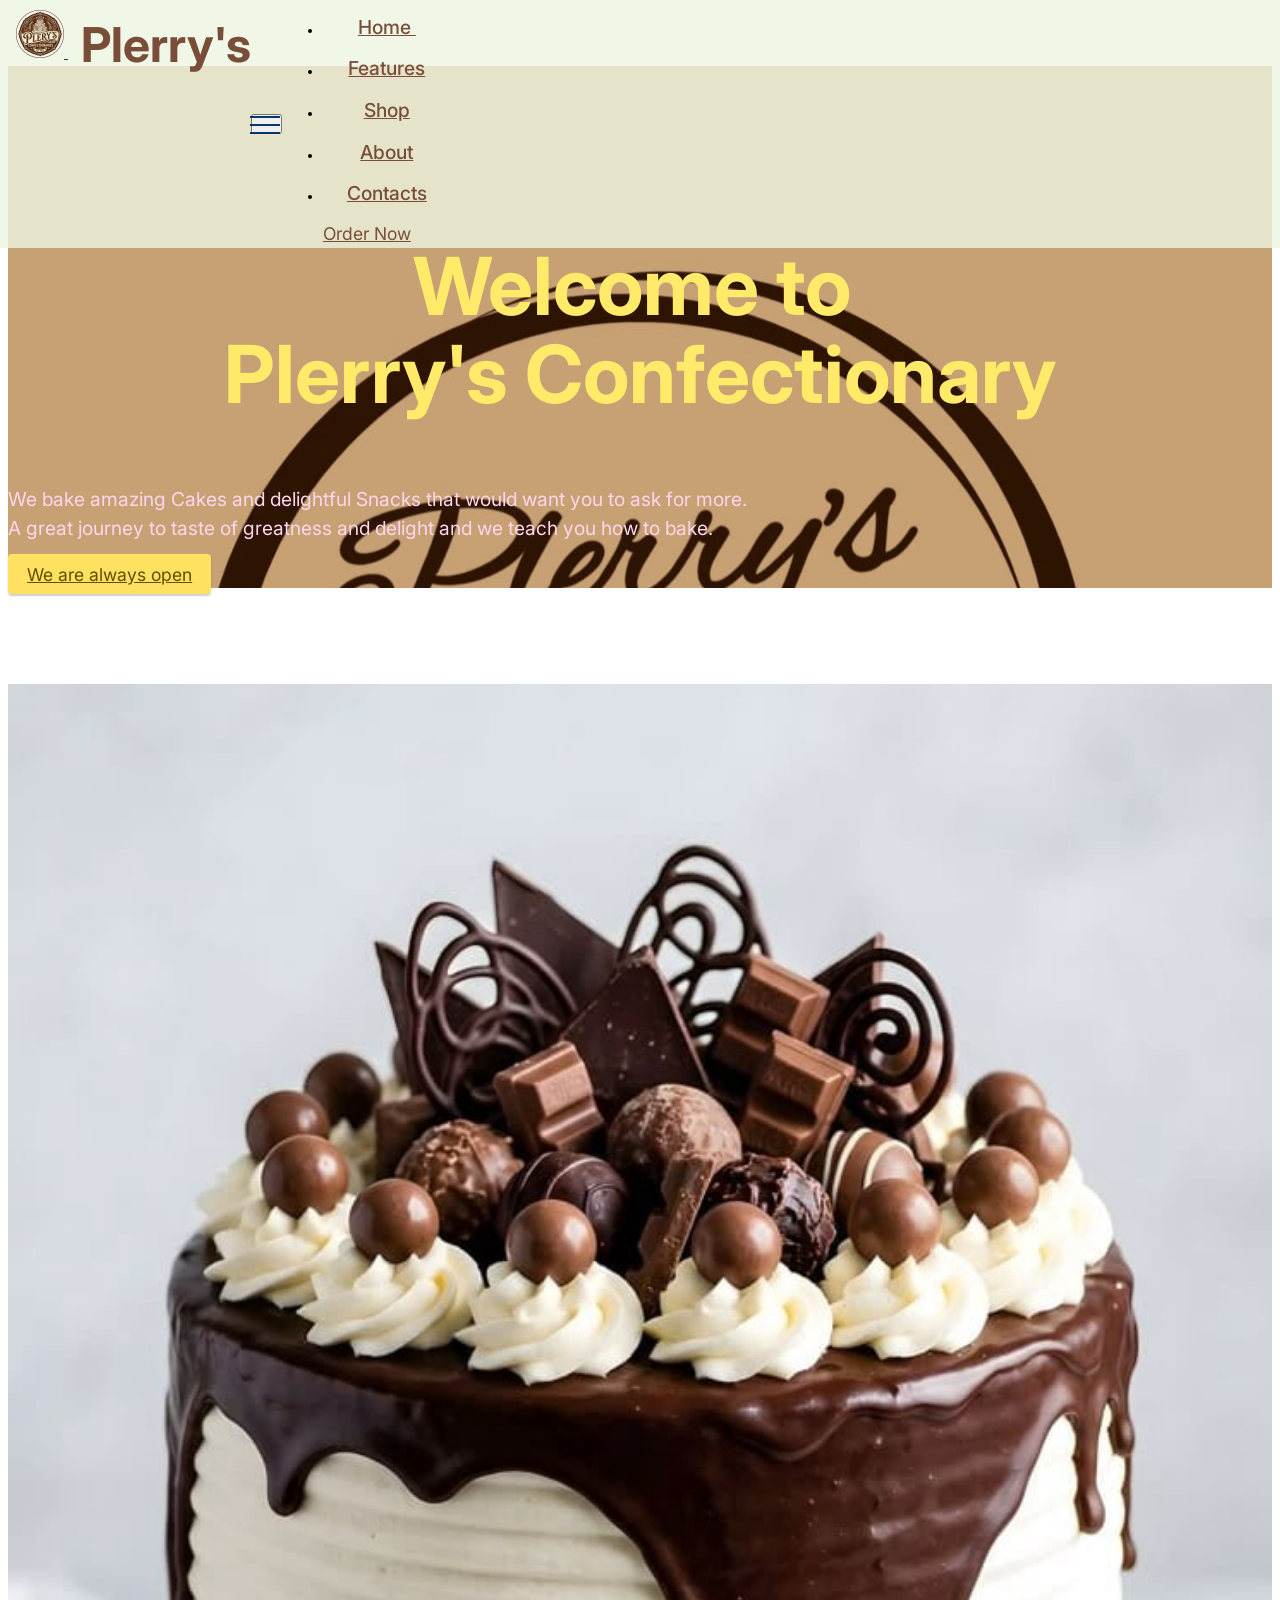
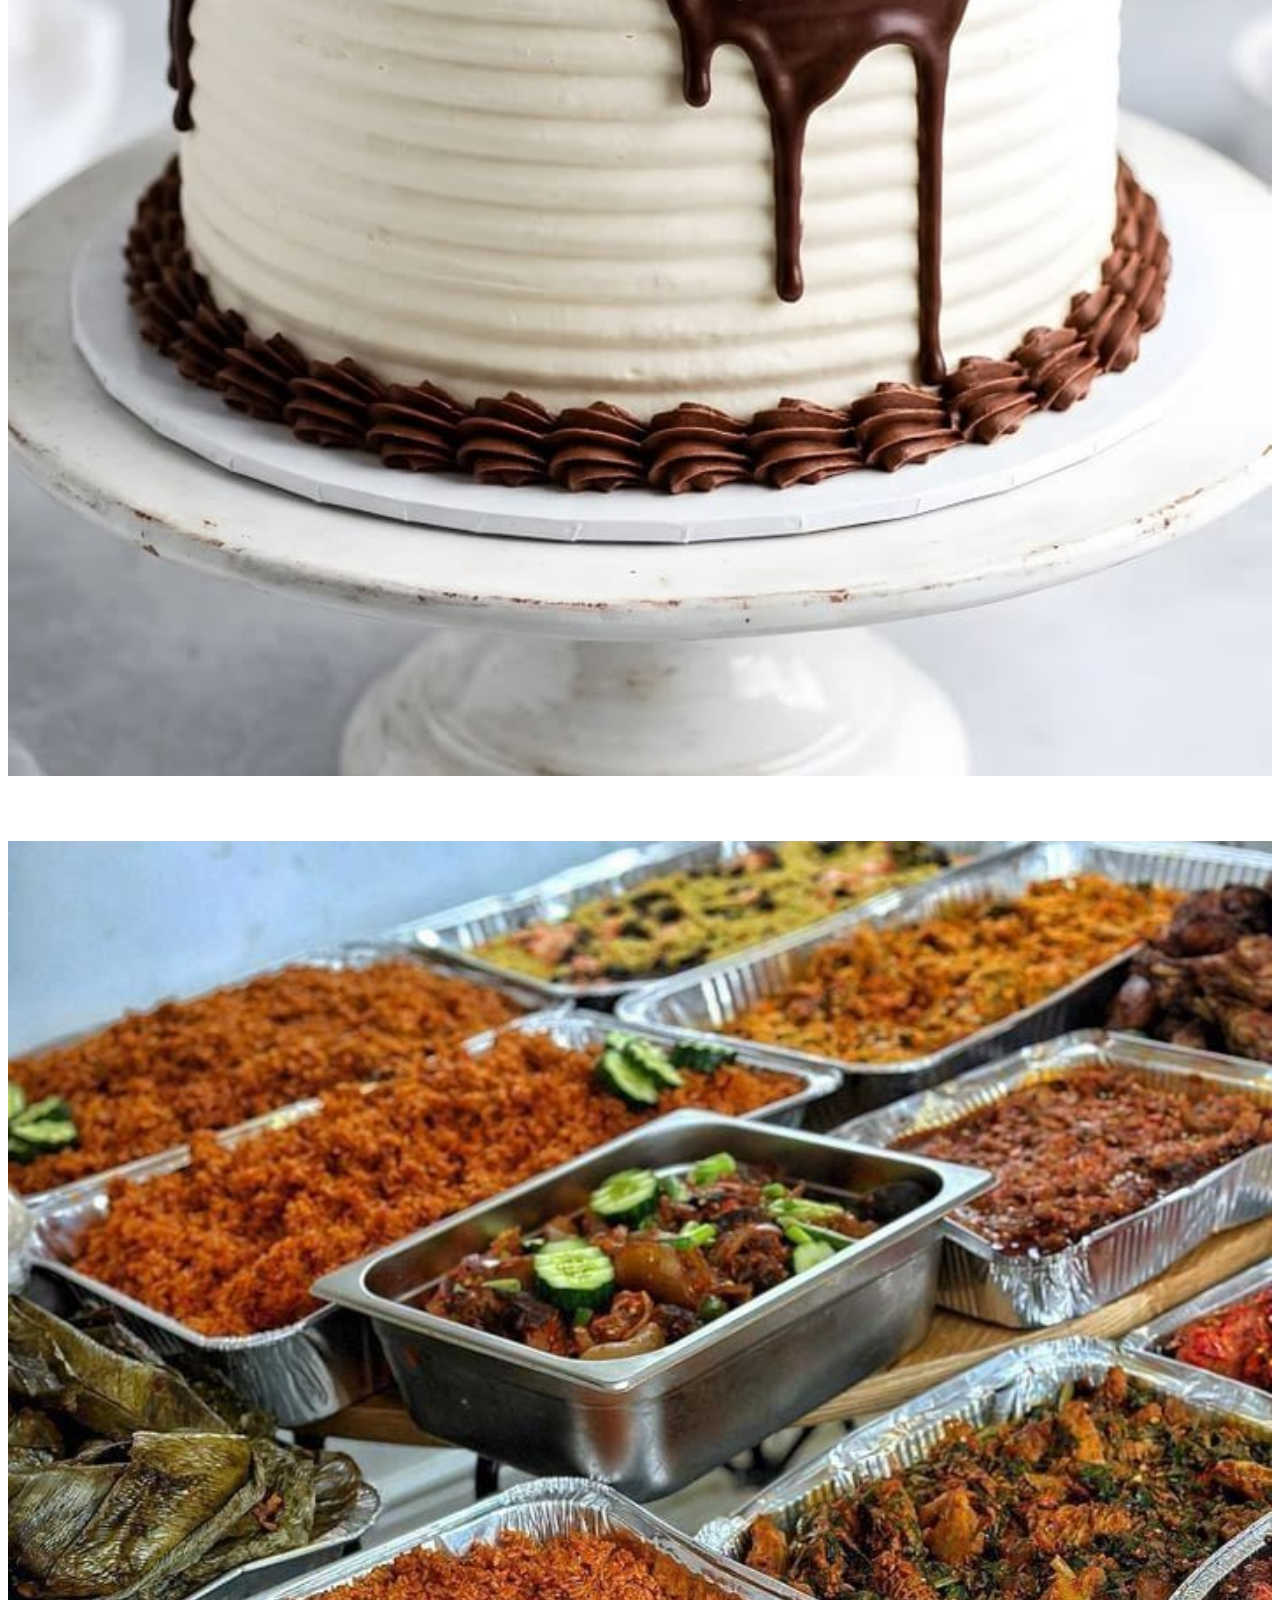
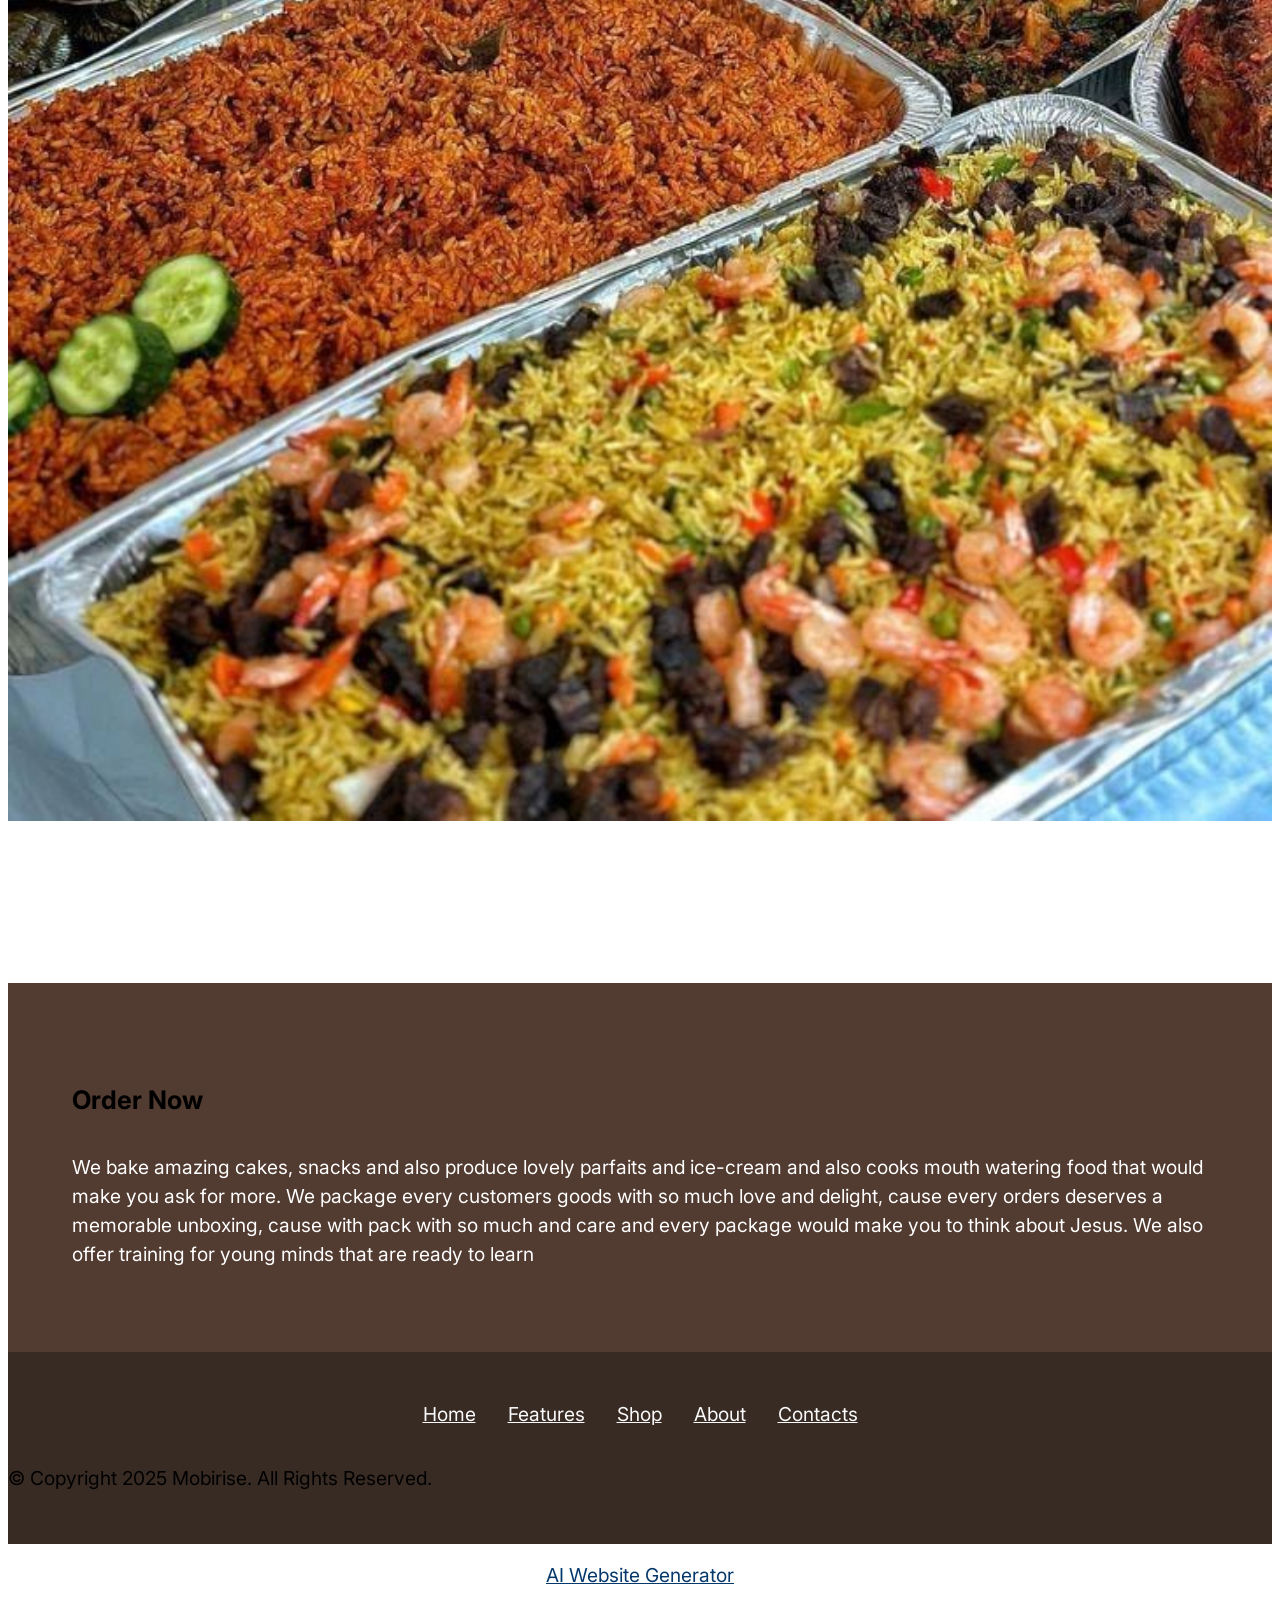
==== index.html @ c40ed709 "create github pages" ====
<!DOCTYPE html>
<html  >
<head>
  <!-- Site made with Mobirise Website Builder v6.0.6, https://mobirise.com -->
  <meta charset="UTF-8">
  <meta http-equiv="X-UA-Compatible" content="IE=edge">
  <meta name="generator" content="Mobirise v6.0.6, mobirise.com">
  <meta name="viewport" content="width=device-width, initial-scale=1, minimum-scale=1">
  <link rel="shortcut icon" href="assets/images/logo512x512-96x96.png" type="image/x-icon">
  <meta name="description" content="We bake amazing cakes and snacks 
we cook the most delightful foods">
  
  
  <title>Welcome to Plerry website</title>
  <link rel="stylesheet" href="assets/bootstrap/css/bootstrap.min.css">
  <link rel="stylesheet" href="assets/bootstrap/css/bootstrap-grid.min.css">
  <link rel="stylesheet" href="assets/bootstrap/css/bootstrap-reboot.min.css">
  <link rel="stylesheet" href="assets/dropdown/css/style.css">
  <link rel="stylesheet" href="assets/socicon/css/styles.css">
  <link rel="stylesheet" href="assets/theme/css/style.css">
  <link rel="preload" href="https://fonts.googleapis.com/css?family=Inter:100,200,300,400,500,600,700,800,900,100i,200i,300i,400i,500i,600i,700i,800i,900i&display=swap" as="style" onload="this.onload=null;this.rel='stylesheet'">
  <noscript><link rel="stylesheet" href="https://fonts.googleapis.com/css?family=Inter:100,200,300,400,500,600,700,800,900,100i,200i,300i,400i,500i,600i,700i,800i,900i&display=swap"></noscript>
  <link rel="preload" as="style" href="assets/mobirise/css/mbr-additional.css?v=YxVlQo"><link rel="stylesheet" href="assets/mobirise/css/mbr-additional.css?v=YxVlQo" type="text/css">

  
  
  
</head>
<body>
  
  <section data-bs-version="5.1" class="menu menu3 cid-sFAA5oUu2Y" once="menu" id="menu3-1">
    
    <nav class="navbar navbar-dropdown navbar-expand-lg">
        <div class="container">
            <div class="navbar-brand">
                <span class="navbar-logo">
                    <a href="https://mobiri.se">
                        <img src="assets/images/logo512x512-96x96.png" alt="Mobirise Website Builder" style="height: 3rem;">
                    </a>
                </span>
                <span class="navbar-caption-wrap"><a class="navbar-caption text-danger display-2" href="https://mobiri.se">Plerry's<br></a></span>
            </div>
            <button class="navbar-toggler" type="button" data-toggle="collapse" data-bs-toggle="collapse" data-target="#navbarSupportedContent" data-bs-target="#navbarSupportedContent" aria-controls="navbarNavAltMarkup" aria-expanded="false" aria-label="Toggle navigation">
                <div class="hamburger">
                    <span></span>
                    <span></span>
                    <span></span>
                    <span></span>
                </div>
            </button>
            <div class="collapse navbar-collapse" id="navbarSupportedContent">
                <ul class="navbar-nav nav-dropdown" data-app-modern-menu="true"><li class="nav-item"><a class="nav-link link text-danger text-primary display-7" href="index.html">Home&nbsp;</a></li>
                    <li class="nav-item"><a class="nav-link link text-danger text-primary display-7" href="features.html">Features</a></li>
                    <li class="nav-item"><a class="nav-link link text-danger text-primary display-7" href="shop.html">Shop</a>
                    </li><li class="nav-item"><a class="nav-link link text-danger text-primary display-7" href="About.html">About</a></li><li class="nav-item"><a class="nav-link link text-danger text-primary display-7" href="contact.html">Contacts</a></li></ul>
                
                <div class="navbar-buttons mbr-section-btn"><a class="btn btn-danger-outline display-4" href="contact.html">Order Now</a></div>
            </div>
        </div>
    </nav>
</section>

<section data-bs-version="5.1" class="header18 cid-vwCQ8AjVDH mbr-fullscreen" id="header18-2m">

    

    
    <div class="mbr-overlay" style="opacity: 0.9; background-color: rgb(35, 35, 35);"></div>

    <div class="align-center container">
        <div class="row justify-content-center">
            <div class="col-12 col-lg-7">
                <h1 class="mbr-section-title mbr-fonts-style mbr-white mb-3 display-1"><strong><br></strong><br><strong>Welcome to&nbsp;</strong><br><strong>Plerry's Confectionary</strong></h1>
                
                <p class="mbr-text mbr-fonts-style mbr-white display-7">We bake amazing Cakes and delightful Snacks that would want you to ask for more.<br>A great journey to taste of greatness and delight and we teach you how to bake.</p>
                <div class="mbr-section-btn mt-3"><a class="btn btn-warning display-4" href="mailto:osasonapleroma@gmail.com">We are always open</a></div>
            </div>
        </div>
    </div>
</section>

<section data-bs-version="5.1" class="image4 cid-vwCI8NKBFO" id="image4-2k">
    

    
    

    <div class="container">
        <div class="row">
            <div class="col-12 col-lg-6">
                <div class="image-wrapper">
                    <img src="assets/images/38843615662120705-736x985.jpg" alt="Mobirise Website Builder">
                    <p class="mbr-text mbr-fonts-style mt-2 align-center display-4">Chocolate cake with drips</p>
                </div>
            </div>
            <div class="col-12 col-lg-6">
                <div class="image-wrapper">
                    <img src="assets/images/nigerian20meal20platter-720x900.jpg" alt="Mobirise Website Builder">
                    <p class="mbr-text mbr-fonts-style mt-2 align-center display-4">Nigerian Food Platter</p>
                </div>
            </div>
        </div>
    </div>
</section>

<section data-bs-version="5.1" class="content15 cid-vwCHNEetpH mbr-fullscreen" id="content15-2i">

    

    
    
    <div class="container">
        <div class="row justify-content-center">
            <div class="card col-md-12 col-lg-12">
                <div class="card-wrapper">
                    <div class="card-box align-left">
                        <h4 class="card-title mbr-fonts-style mbr-white mb-3 display-5"><strong>Order Now&nbsp;</strong></h4>
                        <p class="mbr-text mbr-fonts-style display-7">We bake amazing cakes, snacks and also produce lovely parfaits and ice-cream and also cooks mouth watering food that would make you ask for more. We package every customers goods with so much love and delight, cause every orders deserves a memorable unboxing, cause with pack with so much and care and every package would make you to think about Jesus. We also offer training for young minds that are ready to learn</p>
                        
                    </div>
                </div>
            </div>
        </div>
    </div>
</section>

<section data-bs-version="5.1" class="footer3 cid-vwCJC2yPot" once="footers" id="footer3-2l">

    

    

    <div class="container">
        <div class="media-container-row align-center mbr-white">
            <div class="row row-links">
                <ul class="foot-menu">
                    
                    
                    
                    
                    
                <li class="foot-menu-item mbr-fonts-style display-7"><a href="#top" class="text-white">Home</a></li><li class="foot-menu-item mbr-fonts-style display-7"><a href="index.html#content4-5" class="text-white">Features</a></li><li class="foot-menu-item mbr-fonts-style display-7"><a href="index.html#content4-6" class="text-white">Shop</a></li><li class="foot-menu-item mbr-fonts-style display-7"><a href="index.html#features16-9" class="text-white">About</a></li><li class="foot-menu-item mbr-fonts-style display-7"><a href="index.html#contacts3-c" class="text-white">Contacts</a></li></ul>
            </div>
            <div class="row social-row">
                <div class="social-list align-right pb-2">
                    
                    
                    
                    
                    
                    
                <div class="soc-item">
                        <a href="https://twitter.com/mobirise" target="_blank">
                            <span class="socicon-twitter socicon mbr-iconfont mbr-iconfont-social"></span>
                        </a>
                    </div><div class="soc-item">
                        <a href="https://www.facebook.com/pages/Mobirise/1616226671953247" target="_blank">
                            <span class="socicon-facebook socicon mbr-iconfont mbr-iconfont-social"></span>
                        </a>
                    </div><div class="soc-item">
                        <a href="https://www.youtube.com/c/mobirise" target="_blank">
                            <span class="socicon-youtube socicon mbr-iconfont mbr-iconfont-social"></span>
                        </a>
                    </div><div class="soc-item">
                        <a href="https://instagram.com/mobirise" target="_blank">
                            <span class="socicon-instagram socicon mbr-iconfont mbr-iconfont-social"></span>
                        </a>
                    </div><div class="soc-item">
                        <a href="https://plus.google.com/u/0/+Mobirise" target="_blank">
                            <span class="socicon-googleplus socicon mbr-iconfont mbr-iconfont-social"></span>
                        </a>
                    </div><div class="soc-item">
                        <a href="https://www.behance.net/Mobirise" target="_blank">
                            <span class="socicon-behance socicon mbr-iconfont mbr-iconfont-social"></span>
                        </a>
                    </div></div>
            </div>
            <div class="row row-copirayt">
                <p class="mbr-text mb-0 mbr-fonts-style mbr-white align-center display-7">
                    © Copyright 2025 Mobirise. All Rights Reserved.
                </p>
            </div>
        </div>
    </div>
</section><section class="display-7" style="padding: 0;align-items: center;justify-content: center;flex-wrap: wrap;    align-content: center;display: flex;position: relative;height: 4rem;"><a href="https://mobiri.se/3116024" style="flex: 1 1;height: 4rem;position: absolute;width: 100%;z-index: 1;"><img alt="" style="height: 4rem;" src="[data-uri]"></a><p style="margin: 0;text-align: center;" class="display-7">&#8204;</p><a style="z-index:1" href="https://mobirise.com/builder/ai-website-generator.html">AI Website Generator</a></section><script src="assets/bootstrap/js/bootstrap.bundle.min.js"></script>  <script src="assets/smoothscroll/smooth-scroll.js"></script>  <script src="assets/ytplayer/index.js"></script>  <script src="assets/dropdown/js/navbar-dropdown.js"></script>  <script src="assets/theme/js/script.js"></script>  
  
  
</body>
</html>
---- assets/dropdown/css/style.css ----
.navbar-dropdown {
  left: 0;
  padding: 0;
  position: absolute;
  right: 0;
  top: 0;
  transition: all 0.45s ease;
  z-index: 1030;
  background: #282828; }
  .navbar-dropdown .navbar-logo {
    margin-right: 0.8rem;
    transition: margin 0.3s ease-in-out;
    vertical-align: middle; }
    .navbar-dropdown .navbar-logo img {
      height: 3.125rem;
      transition: all 0.3s ease-in-out; }
    .navbar-dropdown .navbar-logo.mbr-iconfont {
      font-size: 3.125rem;
      line-height: 3.125rem; }
  .navbar-dropdown .navbar-caption {
    font-weight: 700;
    white-space: normal;
    vertical-align: -4px;
    line-height: 3.125rem !important; }
    .navbar-dropdown .navbar-caption, .navbar-dropdown .navbar-caption:hover {
      color: inherit;
      text-decoration: none; }
  .navbar-dropdown .mbr-iconfont + .navbar-caption {
    vertical-align: -1px; }
  .navbar-dropdown.navbar-fixed-top {
    position: fixed; }
  .navbar-dropdown .navbar-brand span {
    vertical-align: -4px; }
  .navbar-dropdown.bg-color.transparent {
    background: none; }
  .navbar-dropdown.navbar-short .navbar-brand {
    padding: 0.625rem 0; }
    .navbar-dropdown.navbar-short .navbar-brand span {
      vertical-align: -1px; }
  .navbar-dropdown.navbar-short .navbar-caption {
    line-height: 2.375rem !important;
    vertical-align: -2px; }
  .navbar-dropdown.navbar-short .navbar-logo {
    margin-right: 0.5rem; }
    .navbar-dropdown.navbar-short .navbar-logo img {
      height: 2.375rem; }
    .navbar-dropdown.navbar-short .navbar-logo.mbr-iconfont {
      font-size: 2.375rem;
      line-height: 2.375rem; }
  .navbar-dropdown.navbar-short .mbr-table-cell {
    height: 3.625rem; }
  .navbar-dropdown .navbar-close {
    left: 0.6875rem;
    position: fixed;
    top: 0.75rem;
    z-index: 1000; }
  .navbar-dropdown .hamburger-icon {
    content: "";
    display: inline-block;
    vertical-align: middle;
    width: 16px;
    -webkit-box-shadow: 0 -6px 0 1px #282828,0 0 0 1px #282828,0 6px 0 1px #282828;
    -moz-box-shadow: 0 -6px 0 1px #282828,0 0 0 1px #282828,0 6px 0 1px #282828;
    box-shadow: 0 -6px 0 1px #282828,0 0 0 1px #282828,0 6px 0 1px #282828; }

.dropdown-menu .dropdown-toggle[data-toggle="dropdown-submenu"]::after {
  border-bottom: 0.35em solid transparent;
  border-left: 0.35em solid;
  border-right: 0;
  border-top: 0.35em solid transparent;
  margin-left: 0.3rem; }

.dropdown-menu .dropdown-item:focus {
  outline: 0; }

.nav-dropdown {
  font-size: 0.75rem;
  font-weight: 500;
  height: auto !important; }
  .nav-dropdown .nav-btn {
    padding-left: 1rem; }
  .nav-dropdown .link {
    margin: .667em 1.667em;
    font-weight: 500;
    padding: 0;
    transition: color .2s ease-in-out; }
    .nav-dropdown .link.dropdown-toggle {
      margin-right: 2.583em; }
      .nav-dropdown .link.dropdown-toggle::after {
        margin-left: .25rem;
        border-top: 0.35em solid;
        border-right: 0.35em solid transparent;
        border-left: 0.35em solid transparent;
        border-bottom: 0; }
      .nav-dropdown .link.dropdown-toggle[aria-expanded="true"] {
        margin: 0;
        padding: 0.667em 3.263em  0.667em 1.667em; }
  .nav-dropdown .link::after,
  .nav-dropdown .dropdown-item::after {
    color: inherit; }
  .nav-dropdown .btn {
    font-size: 0.75rem;
    font-weight: 700;
    letter-spacing: 0;
    margin-bottom: 0;
    padding-left: 1.25rem;
    padding-right: 1.25rem; }
  .nav-dropdown .dropdown-menu {
    border-radius: 0;
    border: 0;
    left: 0;
    margin: 0;
    padding-bottom: 1.25rem;
    padding-top: 1.25rem;
    position: relative; }
  .nav-dropdown .dropdown-submenu {
    margin-left: 0.125rem;
    top: 0; }
  .nav-dropdown .dropdown-item {
    font-weight: 500;
    line-height: 2;
    padding: 0.3846em 4.615em 0.3846em 1.5385em;
    position: relative;
    transition: color .2s ease-in-out, background-color .2s ease-in-out; }
    .nav-dropdown .dropdown-item::after {
      margin-top: -0.3077em;
      position: absolute;
      right: 1.1538em;
      top: 50%; }
    .nav-dropdown .dropdown-item:focus, .nav-dropdown .dropdown-item:hover {
      background: none; }

@media (max-width: 767px) {
  .nav-dropdown.navbar-toggleable-sm {
    bottom: 0;
    display: none;
    left: 0;
    overflow-x: hidden;
    position: fixed;
    top: 0;
    transform: translateX(-100%);
    -ms-transform: translateX(-100%);
    -webkit-transform: translateX(-100%);
    width: 18.75rem;
    z-index: 999; } }
.nav-dropdown.navbar-toggleable-xl {
  bottom: 0;
  display: none;
  left: 0;
  overflow-x: hidden;
  position: fixed;
  top: 0;
  transform: translateX(-100%);
  -ms-transform: translateX(-100%);
  -webkit-transform: translateX(-100%);
  width: 18.75rem;
  z-index: 999; }

.nav-dropdown-sm {
  display: block !important;
  overflow-x: hidden;
  overflow: auto;
  padding-top: 3.875rem; }
  .nav-dropdown-sm::after {
    content: "";
    display: block;
    height: 3rem;
    width: 100%; }
  .nav-dropdown-sm.collapse.in ~ .navbar-close {
    display: block !important; }
  .nav-dropdown-sm.collapsing, .nav-dropdown-sm.collapse.in {
    transform: translateX(0);
    -ms-transform: translateX(0);
    -webkit-transform: translateX(0);
    transition: all 0.25s ease-out;
    -webkit-transition: all 0.25s ease-out;
    background: #282828; }
  .nav-dropdown-sm.collapsing[aria-expanded="false"] {
    transform: translateX(-100%);
    -ms-transform: translateX(-100%);
    -webkit-transform: translateX(-100%); }
  .nav-dropdown-sm .nav-item {
    display: block;
    margin-left: 0 !important;
    padding-left: 0; }
  .nav-dropdown-sm .link,
  .nav-dropdown-sm .dropdown-item {
    border-top: 1px dotted rgba(255, 255, 255, 0.1);
    font-size: 0.8125rem;
    line-height: 1.6;
    margin: 0 !important;
    padding: 0.875rem 2.4rem 0.875rem 1.5625rem !important;
    position: relative;
    white-space: normal; }
    .nav-dropdown-sm .link:focus, .nav-dropdown-sm .link:hover,
    .nav-dropdown-sm .dropdown-item:focus,
    .nav-dropdown-sm .dropdown-item:hover {
      background: rgba(0, 0, 0, 0.2) !important;
      color: #c0a375; }
  .nav-dropdown-sm .nav-btn {
    position: relative;
    padding: 1.5625rem 1.5625rem 0 1.5625rem; }
    .nav-dropdown-sm .nav-btn::before {
      border-top: 1px dotted rgba(255, 255, 255, 0.1);
      content: "";
      left: 0;
      position: absolute;
      top: 0;
      width: 100%; }
    .nav-dropdown-sm .nav-btn + .nav-btn {
      padding-top: 0.625rem; }
      .nav-dropdown-sm .nav-btn + .nav-btn::before {
        display: none; }
  .nav-dropdown-sm .btn {
    padding: 0.625rem 0; }
  .nav-dropdown-sm .dropdown-toggle[data-toggle="dropdown-submenu"]::after {
    margin-left: .25rem;
    border-top: 0.35em solid;
    border-right: 0.35em solid transparent;
    border-left: 0.35em solid transparent;
    border-bottom: 0; }
  .nav-dropdown-sm .dropdown-toggle[data-toggle="dropdown-submenu"][aria-expanded="true"]::after {
    border-top: 0;
    border-right: 0.35em solid transparent;
    border-left: 0.35em solid transparent;
    border-bottom: 0.35em solid; }
  .nav-dropdown-sm .dropdown-menu {
    margin: 0;
    padding: 0;
    position: relative;
    top: 0;
    left: 0;
    width: 100%;
    border: 0;
    float: none;
    border-radius: 0;
    background: none; }
  .nav-dropdown-sm .dropdown-submenu {
    left: 100%;
    margin-left: 0.125rem;
    margin-top: -1.25rem;
    top: 0; }

.navbar-toggleable-sm .nav-dropdown .dropdown-menu {
  position: absolute; }

.navbar-toggleable-sm .nav-dropdown .dropdown-submenu {
  left: 100%;
  margin-left: 0.125rem;
  margin-top: -1.25rem;
  top: 0; }

.navbar-toggleable-sm.opened .nav-dropdown .dropdown-menu {
  position: relative; }

.navbar-toggleable-sm.opened .nav-dropdown .dropdown-submenu {
  left: 0;
  margin-left: 00rem;
  margin-top: 0rem;
  top: 0; }

.is-builder .nav-dropdown.collapsing {
  transition: none !important; }
---- assets/mobirise/css/mbr-additional.css ----
.btn {
  border-width: 2px;
}
body {
  font-family: Jost;
}
.display-1 {
  font-family: 'Inter', sans-serif;
  font-size: 5rem;
  line-height: 1.1;
}
.display-1 > .mbr-iconfont {
  font-size: 6.25rem;
}
.display-2 {
  font-family: 'Inter', sans-serif;
  font-size: 3rem;
  line-height: 1.1;
}
.display-2 > .mbr-iconfont {
  font-size: 3.75rem;
}
.display-4 {
  font-family: 'Inter', sans-serif;
  font-size: 1.1rem;
  line-height: 1.5;
}
.display-4 > .mbr-iconfont {
  font-size: 1.375rem;
}
.display-5 {
  font-family: 'Inter', sans-serif;
  font-size: 1.6rem;
  line-height: 1.5;
}
.display-5 > .mbr-iconfont {
  font-size: 2rem;
}
.display-7 {
  font-family: 'Inter', sans-serif;
  font-size: 1.2rem;
  line-height: 1.5;
}
.display-7 > .mbr-iconfont {
  font-size: 1.5rem;
}
/* ---- Fluid typography for mobile devices ---- */
/* 1.4 - font scale ratio ( bootstrap == 1.42857 ) */
/* 100vw - current viewport width */
/* (48 - 20)  48 == 48rem == 768px, 20 == 20rem == 320px(minimal supported viewport) */
/* 0.65 - min scale variable, may vary */
@media (max-width: 992px) {
  .display-1 {
    font-size: 4rem;
  }
}
@media (max-width: 768px) {
  .display-1 {
    font-size: 3.5rem;
    font-size: calc( 2.4rem + (5 - 2.4) * ((100vw - 20rem) / (48 - 20)));
    line-height: calc( 1.1 * (2.4rem + (5 - 2.4) * ((100vw - 20rem) / (48 - 20))));
  }
  .display-2 {
    font-size: 2.4rem;
    font-size: calc( 1.7rem + (3 - 1.7) * ((100vw - 20rem) / (48 - 20)));
    line-height: calc( 1.3 * (1.7rem + (3 - 1.7) * ((100vw - 20rem) / (48 - 20))));
  }
  .display-4 {
    font-size: 0.88rem;
    font-size: calc( 1.0350000000000001rem + (1.1 - 1.0350000000000001) * ((100vw - 20rem) / (48 - 20)));
    line-height: calc( 1.4 * (1.0350000000000001rem + (1.1 - 1.0350000000000001) * ((100vw - 20rem) / (48 - 20))));
  }
  .display-5 {
    font-size: 1.28rem;
    font-size: calc( 1.21rem + (1.6 - 1.21) * ((100vw - 20rem) / (48 - 20)));
    line-height: calc( 1.4 * (1.21rem + (1.6 - 1.21) * ((100vw - 20rem) / (48 - 20))));
  }
  .display-7 {
    font-size: 0.96rem;
    font-size: calc( 1.07rem + (1.2 - 1.07) * ((100vw - 20rem) / (48 - 20)));
    line-height: calc( 1.4 * (1.07rem + (1.2 - 1.07) * ((100vw - 20rem) / (48 - 20))));
  }
}
/* Buttons */
.btn {
  padding: 0.6rem 1.2rem;
  border-radius: 4px;
}
.btn-sm {
  padding: 0.6rem 1.2rem;
  border-radius: 4px;
}
.btn-md {
  padding: 0.6rem 1.2rem;
  border-radius: 4px;
}
.btn-lg {
  padding: 1rem 2.6rem;
  border-radius: 4px;
}
.bg-primary {
  background-color: #05386b !important;
}
.bg-success {
  background-color: #40b0bf !important;
}
.bg-info {
  background-color: #47b5ed !important;
}
.bg-warning {
  background-color: #ffe161 !important;
}
.bg-danger {
  background-color: #794d37 !important;
}
.btn-primary,
.btn-primary:active {
  background-color: #05386b !important;
  border-color: #05386b !important;
  color: #ffffff !important;
  box-shadow: 0 2px 2px 0 rgba(0, 0, 0, 0.2);
}
.btn-primary:hover,
.btn-primary:focus,
.btn-primary.focus,
.btn-primary.active {
  color: #ffffff !important;
  background-color: #010d18 !important;
  border-color: #010d18 !important;
  box-shadow: 0 2px 5px 0 rgba(0, 0, 0, 0.2);
}
.btn-primary.disabled,
.btn-primary:disabled {
  color: #ffffff !important;
  background-color: #010d18 !important;
  border-color: #010d18 !important;
}
.btn-secondary,
.btn-secondary:active {
  background-color: #5cdb95 !important;
  border-color: #5cdb95 !important;
  color: #ffffff !important;
  box-shadow: 0 2px 2px 0 rgba(0, 0, 0, 0.2);
}
.btn-secondary:hover,
.btn-secondary:focus,
.btn-secondary.focus,
.btn-secondary.active {
  color: #ffffff !important;
  background-color: #29b869 !important;
  border-color: #29b869 !important;
  box-shadow: 0 2px 5px 0 rgba(0, 0, 0, 0.2);
}
.btn-secondary.disabled,
.btn-secondary:disabled {
  color: #ffffff !important;
  background-color: #29b869 !important;
  border-color: #29b869 !important;
}
.btn-info,
.btn-info:active {
  background-color: #47b5ed !important;
  border-color: #47b5ed !important;
  color: #ffffff !important;
  box-shadow: 0 2px 2px 0 rgba(0, 0, 0, 0.2);
}
.btn-info:hover,
.btn-info:focus,
.btn-info.focus,
.btn-info.active {
  color: #ffffff !important;
  background-color: #148cca !important;
  border-color: #148cca !important;
  box-shadow: 0 2px 5px 0 rgba(0, 0, 0, 0.2);
}
.btn-info.disabled,
.btn-info:disabled {
  color: #ffffff !important;
  background-color: #148cca !important;
  border-color: #148cca !important;
}
.btn-success,
.btn-success:active {
  background-color: #40b0bf !important;
  border-color: #40b0bf !important;
  color: #ffffff !important;
  box-shadow: 0 2px 2px 0 rgba(0, 0, 0, 0.2);
}
.btn-success:hover,
.btn-success:focus,
.btn-success.focus,
.btn-success.active {
  color: #ffffff !important;
  background-color: #2a747e !important;
  border-color: #2a747e !important;
  box-shadow: 0 2px 5px 0 rgba(0, 0, 0, 0.2);
}
.btn-success.disabled,
.btn-success:disabled {
  color: #ffffff !important;
  background-color: #2a747e !important;
  border-color: #2a747e !important;
}
.btn-warning,
.btn-warning:active {
  background-color: #ffe161 !important;
  border-color: #ffe161 !important;
  color: #614f00 !important;
  box-shadow: 0 2px 2px 0 rgba(0, 0, 0, 0.2);
}
.btn-warning:hover,
.btn-warning:focus,
.btn-warning.focus,
.btn-warning.active {
  color: #0a0800 !important;
  background-color: #ffd10a !important;
  border-color: #ffd10a !important;
  box-shadow: 0 2px 5px 0 rgba(0, 0, 0, 0.2);
}
.btn-warning.disabled,
.btn-warning:disabled {
  color: #614f00 !important;
  background-color: #ffd10a !important;
  border-color: #ffd10a !important;
}
.btn-danger,
.btn-danger:active {
  background-color: #794d37 !important;
  border-color: #794d37 !important;
  color: #ffffff !important;
  box-shadow: 0 2px 2px 0 rgba(0, 0, 0, 0.2);
}
.btn-danger:hover,
.btn-danger:focus,
.btn-danger.focus,
.btn-danger.active {
  color: #ffffff !important;
  background-color: #3d271c !important;
  border-color: #3d271c !important;
  box-shadow: 0 2px 5px 0 rgba(0, 0, 0, 0.2);
}
.btn-danger.disabled,
.btn-danger:disabled {
  color: #ffffff !important;
  background-color: #3d271c !important;
  border-color: #3d271c !important;
}
.btn-white,
.btn-white:active {
  background-color: #fafafa !important;
  border-color: #fafafa !important;
  color: #7a7a7a !important;
  box-shadow: 0 2px 2px 0 rgba(0, 0, 0, 0.2);
}
.btn-white:hover,
.btn-white:focus,
.btn-white.focus,
.btn-white.active {
  color: #4f4f4f !important;
  background-color: #cfcfcf !important;
  border-color: #cfcfcf !important;
  box-shadow: 0 2px 5px 0 rgba(0, 0, 0, 0.2);
}
.btn-white.disabled,
.btn-white:disabled {
  color: #7a7a7a !important;
  background-color: #cfcfcf !important;
  border-color: #cfcfcf !important;
}
.btn-black,
.btn-black:active {
  background-color: #232323 !important;
  border-color: #232323 !important;
  color: #ffffff !important;
  box-shadow: 0 2px 2px 0 rgba(0, 0, 0, 0.2);
}
.btn-black:hover,
.btn-black:focus,
.btn-black.focus,
.btn-black.active {
  color: #ffffff !important;
  background-color: #000000 !important;
  border-color: #000000 !important;
  box-shadow: 0 2px 5px 0 rgba(0, 0, 0, 0.2);
}
.btn-black.disabled,
.btn-black:disabled {
  color: #ffffff !important;
  background-color: #000000 !important;
  border-color: #000000 !important;
}
.btn-primary-outline,
.btn-primary-outline:active {
  background-color: transparent !important;
  border-color: #05386b;
  color: #05386b;
}
.btn-primary-outline:hover,
.btn-primary-outline:focus,
.btn-primary-outline.focus,
.btn-primary-outline.active {
  color: #010d18 !important;
  background-color: transparent!important;
  border-color: #010d18 !important;
  box-shadow: none!important;
}
.btn-primary-outline.disabled,
.btn-primary-outline:disabled {
  color: #ffffff !important;
  background-color: #05386b !important;
  border-color: #05386b !important;
}
.btn-secondary-outline,
.btn-secondary-outline:active {
  background-color: transparent !important;
  border-color: #5cdb95;
  color: #5cdb95;
}
.btn-secondary-outline:hover,
.btn-secondary-outline:focus,
.btn-secondary-outline.focus,
.btn-secondary-outline.active {
  color: #29b869 !important;
  background-color: transparent!important;
  border-color: #29b869 !important;
  box-shadow: none!important;
}
.btn-secondary-outline.disabled,
.btn-secondary-outline:disabled {
  color: #ffffff !important;
  background-color: #5cdb95 !important;
  border-color: #5cdb95 !important;
}
.btn-info-outline,
.btn-info-outline:active {
  background-color: transparent !important;
  border-color: #47b5ed;
  color: #47b5ed;
}
.btn-info-outline:hover,
.btn-info-outline:focus,
.btn-info-outline.focus,
.btn-info-outline.active {
  color: #148cca !important;
  background-color: transparent!important;
  border-color: #148cca !important;
  box-shadow: none!important;
}
.btn-info-outline.disabled,
.btn-info-outline:disabled {
  color: #ffffff !important;
  background-color: #47b5ed !important;
  border-color: #47b5ed !important;
}
.btn-success-outline,
.btn-success-outline:active {
  background-color: transparent !important;
  border-color: #40b0bf;
  color: #40b0bf;
}
.btn-success-outline:hover,
.btn-success-outline:focus,
.btn-success-outline.focus,
.btn-success-outline.active {
  color: #2a747e !important;
  background-color: transparent!important;
  border-color: #2a747e !important;
  box-shadow: none!important;
}
.btn-success-outline.disabled,
.btn-success-outline:disabled {
  color: #ffffff !important;
  background-color: #40b0bf !important;
  border-color: #40b0bf !important;
}
.btn-warning-outline,
.btn-warning-outline:active {
  background-color: transparent !important;
  border-color: #ffe161;
  color: #ffe161;
}
.btn-warning-outline:hover,
.btn-warning-outline:focus,
.btn-warning-outline.focus,
.btn-warning-outline.active {
  color: #ffd10a !important;
  background-color: transparent!important;
  border-color: #ffd10a !important;
  box-shadow: none!important;
}
.btn-warning-outline.disabled,
.btn-warning-outline:disabled {
  color: #614f00 !important;
  background-color: #ffe161 !important;
  border-color: #ffe161 !important;
}
.btn-danger-outline,
.btn-danger-outline:active {
  background-color: transparent !important;
  border-color: #794d37;
  color: #794d37;
}
.btn-danger-outline:hover,
.btn-danger-outline:focus,
.btn-danger-outline.focus,
.btn-danger-outline.active {
  color: #3d271c !important;
  background-color: transparent!important;
  border-color: #3d271c !important;
  box-shadow: none!important;
}
.btn-danger-outline.disabled,
.btn-danger-outline:disabled {
  color: #ffffff !important;
  background-color: #794d37 !important;
  border-color: #794d37 !important;
}
.btn-black-outline,
.btn-black-outline:active {
  background-color: transparent !important;
  border-color: #232323;
  color: #232323;
}
.btn-black-outline:hover,
.btn-black-outline:focus,
.btn-black-outline.focus,
.btn-black-outline.active {
  color: #000000 !important;
  background-color: transparent!important;
  border-color: #000000 !important;
  box-shadow: none!important;
}
.btn-black-outline.disabled,
.btn-black-outline:disabled {
  color: #ffffff !important;
  background-color: #232323 !important;
  border-color: #232323 !important;
}
.btn-white-outline,
.btn-white-outline:active {
  background-color: transparent !important;
  border-color: #fafafa;
  color: #fafafa;
}
.btn-white-outline:hover,
.btn-white-outline:focus,
.btn-white-outline.focus,
.btn-white-outline.active {
  color: #cfcfcf !important;
  background-color: transparent!important;
  border-color: #cfcfcf !important;
  box-shadow: none!important;
}
.btn-white-outline.disabled,
.btn-white-outline:disabled {
  color: #7a7a7a !important;
  background-color: #fafafa !important;
  border-color: #fafafa !important;
}
.text-primary {
  color: #05386b !important;
}
.text-secondary {
  color: #5cdb95 !important;
}
.text-success {
  color: #40b0bf !important;
}
.text-info {
  color: #47b5ed !important;
}
.text-warning {
  color: #ffe161 !important;
}
.text-danger {
  color: #794d37 !important;
}
.text-white {
  color: #fafafa !important;
}
.text-black {
  color: #232323 !important;
}
a.text-primary:hover,
a.text-primary:focus,
a.text-primary.active {
  color: #00050a !important;
}
a.text-secondary:hover,
a.text-secondary:focus,
a.text-secondary.active {
  color: #26ab62 !important;
}
a.text-success:hover,
a.text-success:focus,
a.text-success.active {
  color: #266a73 !important;
}
a.text-info:hover,
a.text-info:focus,
a.text-info.active {
  color: #1283bc !important;
}
a.text-warning:hover,
a.text-warning:focus,
a.text-warning.active {
  color: #facb00 !important;
}
a.text-danger:hover,
a.text-danger:focus,
a.text-danger.active {
  color: #332017 !important;
}
a.text-white:hover,
a.text-white:focus,
a.text-white.active {
  color: #c7c7c7 !important;
}
a.text-black:hover,
a.text-black:focus,
a.text-black.active {
  color: #000000 !important;
}
a[class*="text-"]:not(.nav-link):not(.dropdown-item):not([role]):not(.navbar-caption) {
  position: relative;
  background-image: transparent;
  background-size: 10000px 2px;
  background-repeat: no-repeat;
  background-position: 0px 1.2em;
  background-position: -10000px 1.2em;
}
a[class*="text-"]:not(.nav-link):not(.dropdown-item):not([role]):not(.navbar-caption):hover {
  transition: background-position 2s ease-in-out;
  background-image: linear-gradient(currentColor 50%, currentColor 50%);
  background-position: 0px 1.2em;
}
.nav-tabs .nav-link.active {
  color: #05386b;
}
.nav-tabs .nav-link:not(.active) {
  color: #232323;
}
.alert-success {
  background-color: #70c770;
}
.alert-info {
  background-color: #47b5ed;
}
.alert-warning {
  background-color: #ffe161;
}
.alert-danger {
  background-color: #794d37;
}
.mbr-gallery-filter li.active .btn {
  background-color: #05386b;
  border-color: #05386b;
  color: #ffffff;
}
.mbr-gallery-filter li.active .btn:focus {
  box-shadow: none;
}
a,
a:hover {
  color: #05386b;
}
.mbr-plan-header.bg-primary .mbr-plan-subtitle,
.mbr-plan-header.bg-primary .mbr-plan-price-desc {
  color: #0b78e5;
}
.mbr-plan-header.bg-success .mbr-plan-subtitle,
.mbr-plan-header.bg-success .mbr-plan-price-desc {
  color: #a0d8df;
}
.mbr-plan-header.bg-info .mbr-plan-subtitle,
.mbr-plan-header.bg-info .mbr-plan-price-desc {
  color: #ffffff;
}
.mbr-plan-header.bg-warning .mbr-plan-subtitle,
.mbr-plan-header.bg-warning .mbr-plan-price-desc {
  color: #ffffff;
}
.mbr-plan-header.bg-danger .mbr-plan-subtitle,
.mbr-plan-header.bg-danger .mbr-plan-price-desc {
  color: #be8b71;
}
/* Scroll to top button*/
.scrollToTop_wraper {
  display: none;
}
.form-control {
  font-family: 'Inter', sans-serif;
  font-size: 1.1rem;
  line-height: 1.5;
  font-weight: 400;
}
.form-control > .mbr-iconfont {
  font-size: 1.375rem;
}
.form-control:hover,
.form-control:focus {
  box-shadow: rgba(0, 0, 0, 0.07) 0px 1px 1px 0px, rgba(0, 0, 0, 0.07) 0px 1px 3px 0px, rgba(0, 0, 0, 0.03) 0px 0px 0px 1px;
  border-color: #05386b !important;
}
.form-control:-webkit-input-placeholder {
  font-family: 'Inter', sans-serif;
  font-size: 1.1rem;
  line-height: 1.5;
  font-weight: 400;
}
.form-control:-webkit-input-placeholder > .mbr-iconfont {
  font-size: 1.375rem;
}
blockquote {
  border-color: #05386b;
}
/* Forms */
.jq-selectbox li:hover,
.jq-selectbox li.selected {
  background-color: #05386b;
  color: #ffffff;
}
.jq-number__spin {
  transition: 0.25s ease;
}
.jq-number__spin:hover {
  border-color: #05386b;
}
.jq-selectbox .jq-selectbox__trigger-arrow,
.jq-number__spin.minus:after,
.jq-number__spin.plus:after {
  transition: 0.4s;
  border-top-color: #353535;
  border-bottom-color: #353535;
}
.jq-selectbox:hover .jq-selectbox__trigger-arrow,
.jq-number__spin.minus:hover:after,
.jq-number__spin.plus:hover:after {
  border-top-color: #05386b;
  border-bottom-color: #05386b;
}
.xdsoft_datetimepicker .xdsoft_calendar td.xdsoft_default,
.xdsoft_datetimepicker .xdsoft_calendar td.xdsoft_current,
.xdsoft_datetimepicker .xdsoft_timepicker .xdsoft_time_box > div > div.xdsoft_current {
  color: #ffffff !important;
  background-color: #05386b !important;
  box-shadow: none !important;
}
.xdsoft_datetimepicker .xdsoft_calendar td:hover,
.xdsoft_datetimepicker .xdsoft_timepicker .xdsoft_time_box > div > div:hover {
  color: #000000 !important;
  background: #5cdb95 !important;
  box-shadow: none !important;
}
.lazy-bg {
  background-image: none !important;
}
.lazy-placeholder:not(section),
.lazy-none {
  display: block;
  position: relative;
  padding-bottom: 56.25%;
  width: 100%;
  height: auto;
}
iframe.lazy-placeholder,
.lazy-placeholder:after {
  content: '';
  position: absolute;
  width: 200px;
  height: 200px;
  background: transparent no-repeat center;
  background-size: contain;
  top: 50%;
  left: 50%;
  transform: translateX(-50%) translateY(-50%);
  background-image: url("data:image/svg+xml;charset=UTF-8,%3csvg width='32' height='32' viewBox='0 0 64 64' xmlns='http://www.w3.org/2000/svg' stroke='%2305386b' %3e%3cg fill='none' fill-rule='evenodd'%3e%3cg transform='translate(16 16)' stroke-width='2'%3e%3ccircle stroke-opacity='.5' cx='16' cy='16' r='16'/%3e%3cpath d='M32 16c0-9.94-8.06-16-16-16'%3e%3canimateTransform attributeName='transform' type='rotate' from='0 16 16' to='360 16 16' dur='1s' repeatCount='indefinite'/%3e%3c/path%3e%3c/g%3e%3c/g%3e%3c/svg%3e");
}
section.lazy-placeholder:after {
  opacity: 0.5;
}
body {
  overflow-x: hidden;
}
a {
  transition: color 0.6s;
}
.cid-vwvLeg0NwK .navbar-dropdown {
  position: relative !important;
}
.cid-vwvLeg0NwK .navbar-dropdown {
  position: absolute !important;
}
.cid-vwvLeg0NwK .dropdown-item:before {
  font-family: Moririse2 !important;
  content: "\e966";
  display: inline-block;
  width: 0;
  position: absolute;
  left: 1rem;
  top: 0.5rem;
  margin-right: 0.5rem;
  line-height: 1;
  font-size: inherit;
  vertical-align: middle;
  text-align: center;
  overflow: hidden;
  transform: scale(0, 1);
  transition: all 0.25s ease-in-out;
}
.cid-vwvLeg0NwK .dropdown-menu {
  padding: 0;
  border-radius: 4px;
  box-shadow: 0 1px 3px 0 rgba(0, 0, 0, 0.1);
}
.cid-vwvLeg0NwK .dropdown-item {
  border-bottom: 1px solid #e6e6e6;
}
.cid-vwvLeg0NwK .dropdown-item:hover,
.cid-vwvLeg0NwK .dropdown-item:focus {
  background: #05386b !important;
  color: white !important;
}
.cid-vwvLeg0NwK .dropdown-item:first-child {
  border-top-left-radius: 4px;
  border-top-right-radius: 4px;
}
.cid-vwvLeg0NwK .dropdown-item:last-child {
  border-bottom: none;
  border-bottom-left-radius: 4px;
  border-bottom-right-radius: 4px;
}
.cid-vwvLeg0NwK .nav-dropdown .link {
  padding: 0 0.3em !important;
  margin: 0.667em 1em !important;
}
.cid-vwvLeg0NwK .nav-dropdown .link.dropdown-toggle::after {
  margin-left: 0.5rem;
  margin-top: 0.2rem;
}
.cid-vwvLeg0NwK .nav-link {
  position: relative;
}
.cid-vwvLeg0NwK .container {
  display: flex;
  margin: auto;
}
.cid-vwvLeg0NwK .iconfont-wrapper {
  color: #05386b !important;
  font-size: 1.5rem;
  padding-right: 0.5rem;
}
.cid-vwvLeg0NwK .dropdown-menu,
.cid-vwvLeg0NwK .navbar.opened {
  background: #edf5e1 !important;
}
.cid-vwvLeg0NwK .nav-item:focus,
.cid-vwvLeg0NwK .nav-link:focus {
  outline: none;
}
.cid-vwvLeg0NwK .dropdown .dropdown-menu .dropdown-item {
  width: auto;
  transition: all 0.25s ease-in-out;
}
.cid-vwvLeg0NwK .dropdown .dropdown-menu .dropdown-item::after {
  right: 0.5rem;
}
.cid-vwvLeg0NwK .dropdown .dropdown-menu .dropdown-item .mbr-iconfont {
  margin-right: 0.5rem;
  vertical-align: sub;
}
.cid-vwvLeg0NwK .dropdown .dropdown-menu .dropdown-item .mbr-iconfont:before {
  display: inline-block;
  transform: scale(1, 1);
  transition: all 0.25s ease-in-out;
}
.cid-vwvLeg0NwK .collapsed .dropdown-menu .dropdown-item:before {
  display: none;
}
.cid-vwvLeg0NwK .collapsed .dropdown .dropdown-menu .dropdown-item {
  padding: 0.235em 1.5em 0.235em 1.5em !important;
  transition: none;
  margin: 0 !important;
}
.cid-vwvLeg0NwK .navbar {
  min-height: 70px;
  transition: all 0.3s;
  border-bottom: 1px solid transparent;
  background: rgba(237, 245, 225, 0.8);
}
.cid-vwvLeg0NwK .navbar.opened {
  transition: all 0.3s;
}
.cid-vwvLeg0NwK .navbar .dropdown-item {
  padding: 0.5rem 1.8rem;
}
.cid-vwvLeg0NwK .navbar .navbar-logo img {
  width: auto;
}
.cid-vwvLeg0NwK .navbar .navbar-collapse {
  justify-content: flex-end;
  z-index: 1;
}
.cid-vwvLeg0NwK .navbar.collapsed {
  justify-content: center;
}
.cid-vwvLeg0NwK .navbar.collapsed .nav-item .nav-link::before {
  display: none;
}
.cid-vwvLeg0NwK .navbar.collapsed.opened .dropdown-menu {
  top: 0;
}
@media (min-width: 992px) {
  .cid-vwvLeg0NwK .navbar.collapsed.opened:not(.navbar-short) .navbar-collapse {
    max-height: calc(98.5vh - 3rem);
  }
}
.cid-vwvLeg0NwK .navbar.collapsed .dropdown-menu .dropdown-submenu {
  left: 0 !important;
}
.cid-vwvLeg0NwK .navbar.collapsed .dropdown-menu .dropdown-item:after {
  right: auto;
}
.cid-vwvLeg0NwK .navbar.collapsed .dropdown-menu .dropdown-toggle[data-toggle="dropdown-submenu"]:after {
  margin-left: 0.5rem;
  margin-top: 0.2rem;
  border-top: 0.35em solid;
  border-right: 0.35em solid transparent;
  border-left: 0.35em solid transparent;
  border-bottom: 0;
  top: 41%;
}
.cid-vwvLeg0NwK .navbar.collapsed ul.navbar-nav li {
  margin: auto;
}
.cid-vwvLeg0NwK .navbar.collapsed .dropdown-menu .dropdown-item {
  padding: 0.25rem 1.5rem;
  text-align: center;
}
.cid-vwvLeg0NwK .navbar.collapsed .icons-menu {
  padding-left: 0;
  padding-right: 0;
  padding-top: 0.5rem;
  padding-bottom: 0.5rem;
}
@media (max-width: 991px) {
  .cid-vwvLeg0NwK .navbar .nav-item .nav-link::before {
    display: none;
  }
  .cid-vwvLeg0NwK .navbar.opened .dropdown-menu {
    top: 0;
  }
  .cid-vwvLeg0NwK .navbar .dropdown-menu .dropdown-submenu {
    left: 0 !important;
  }
  .cid-vwvLeg0NwK .navbar .dropdown-menu .dropdown-item:after {
    right: auto;
  }
  .cid-vwvLeg0NwK .navbar .dropdown-menu .dropdown-toggle[data-toggle="dropdown-submenu"]:after {
    margin-left: 0.5rem;
    margin-top: 0.2rem;
    border-top: 0.35em solid;
    border-right: 0.35em solid transparent;
    border-left: 0.35em solid transparent;
    border-bottom: 0;
    top: 40%;
  }
  .cid-vwvLeg0NwK .navbar .navbar-logo img {
    height: 3rem !important;
  }
  .cid-vwvLeg0NwK .navbar ul.navbar-nav li {
    margin: auto;
  }
  .cid-vwvLeg0NwK .navbar .dropdown-menu .dropdown-item {
    padding: 0.25rem 1.5rem !important;
    text-align: center;
  }
  .cid-vwvLeg0NwK .navbar .navbar-brand {
    flex-shrink: initial;
    flex-basis: auto;
    word-break: break-word;
    padding-right: 2rem;
  }
  .cid-vwvLeg0NwK .navbar .navbar-toggler {
    flex-basis: auto;
  }
  .cid-vwvLeg0NwK .navbar .icons-menu {
    padding-left: 0;
    padding-top: 0.5rem;
    padding-bottom: 0.5rem;
  }
}
.cid-vwvLeg0NwK .navbar.navbar-short {
  min-height: 60px;
}
.cid-vwvLeg0NwK .navbar.navbar-short .navbar-logo img {
  height: 2.5rem !important;
}
.cid-vwvLeg0NwK .navbar.navbar-short .navbar-brand {
  min-height: 60px;
  padding: 0;
}
.cid-vwvLeg0NwK .navbar-brand {
  min-height: 70px;
  flex-shrink: 0;
  align-items: center;
  margin-right: 0;
  padding: 10px 0;
  transition: all 0.3s;
  word-break: break-word;
  z-index: 1;
}
.cid-vwvLeg0NwK .navbar-brand .navbar-caption {
  line-height: inherit !important;
}
.cid-vwvLeg0NwK .navbar-brand .navbar-logo a {
  outline: none;
}
.cid-vwvLeg0NwK .dropdown-item.active,
.cid-vwvLeg0NwK .dropdown-item:active {
  background-color: transparent;
}
.cid-vwvLeg0NwK .navbar-expand-lg .navbar-nav .nav-link {
  padding: 0;
}
.cid-vwvLeg0NwK .nav-dropdown .link.dropdown-toggle {
  margin-right: 1.667em;
}
.cid-vwvLeg0NwK .nav-dropdown .link.dropdown-toggle[aria-expanded="true"] {
  margin-right: 0;
  padding: 0.667em 1.667em;
}
.cid-vwvLeg0NwK .navbar.navbar-expand-lg .dropdown .dropdown-menu {
  background: #edf5e1;
}
.cid-vwvLeg0NwK .navbar.navbar-expand-lg .dropdown .dropdown-menu .dropdown-submenu {
  margin: 0;
  left: 100%;
}
.cid-vwvLeg0NwK .navbar .dropdown.open > .dropdown-menu {
  display: block;
}
.cid-vwvLeg0NwK ul.navbar-nav {
  flex-wrap: wrap;
}
.cid-vwvLeg0NwK .navbar-buttons {
  text-align: center;
  min-width: 170px;
}
.cid-vwvLeg0NwK button.navbar-toggler {
  outline: none;
  width: 31px;
  height: 20px;
  cursor: pointer;
  transition: all 0.2s;
  position: relative;
  align-self: center;
}
.cid-vwvLeg0NwK button.navbar-toggler .hamburger span {
  position: absolute;
  right: 0;
  width: 30px;
  height: 2px;
  border-right: 5px;
  background-color: #05386b;
}
.cid-vwvLeg0NwK button.navbar-toggler .hamburger span:nth-child(1) {
  top: 0;
  transition: all 0.2s;
}
.cid-vwvLeg0NwK button.navbar-toggler .hamburger span:nth-child(2) {
  top: 8px;
  transition: all 0.15s;
}
.cid-vwvLeg0NwK button.navbar-toggler .hamburger span:nth-child(3) {
  top: 8px;
  transition: all 0.15s;
}
.cid-vwvLeg0NwK button.navbar-toggler .hamburger span:nth-child(4) {
  top: 16px;
  transition: all 0.2s;
}
.cid-vwvLeg0NwK nav.opened .hamburger span:nth-child(1) {
  top: 8px;
  width: 0;
  opacity: 0;
  right: 50%;
  transition: all 0.2s;
}
.cid-vwvLeg0NwK nav.opened .hamburger span:nth-child(2) {
  transform: rotate(45deg);
  transition: all 0.25s;
}
.cid-vwvLeg0NwK nav.opened .hamburger span:nth-child(3) {
  transform: rotate(-45deg);
  transition: all 0.25s;
}
.cid-vwvLeg0NwK nav.opened .hamburger span:nth-child(4) {
  top: 8px;
  width: 0;
  opacity: 0;
  right: 50%;
  transition: all 0.2s;
}
.cid-vwvLeg0NwK .navbar-dropdown {
  padding: 0 1rem;
}
.cid-vwvLeg0NwK a.nav-link {
  display: flex;
  align-items: center;
  justify-content: center;
}
.cid-vwvLeg0NwK .icons-menu {
  flex-wrap: nowrap;
  display: flex;
  justify-content: center;
  padding-left: 1rem;
  padding-right: 1rem;
  padding-top: 0.3rem;
  text-align: center;
}
@media screen and (-ms-high-contrast: active), (-ms-high-contrast: none) {
  .cid-vwvLeg0NwK .navbar {
    height: 70px;
  }
  .cid-vwvLeg0NwK .navbar.opened {
    height: auto;
  }
  .cid-vwvLeg0NwK .nav-item .nav-link:hover::before {
    width: 175%;
    max-width: calc(100% + 2rem);
    left: -1rem;
  }
}
.cid-vwvLeovqiP {
  padding-top: 7rem;
  padding-bottom: 0rem;
  background-color: #af7e66;
}
.cid-vwvLeovqiP .mbr-section-title {
  color: #523b30;
}
.cid-vwvLeovqiP .mbr-section-subtitle {
  color: #2c211c;
}
.cid-vwCBqgItvs {
  padding-top: 1rem;
  padding-bottom: 8rem;
  background-color: #ffffff;
}
@media (max-width: 767px) {
  .cid-vwCBqgItvs .card-box {
    padding: 1rem;
  }
}
@media (min-width: 768px) {
  .cid-vwCBqgItvs .card-box {
    padding-right: 2rem;
  }
}
@media (min-width: 992px) {
  .cid-vwCBqgItvs .card-box {
    padding-left: 2rem;
    padding-right: 4rem;
  }
}
.cid-vwCBqgItvs .card-wrapper {
  border-radius: 4px;
  background-color: #e8b195;
}
.cid-vwCBqgItvs .image-wrapper img {
  width: 100%;
  object-fit: cover;
}
.cid-vwCBqgItvs .card:not(:nth-last-child(1)) {
  margin-bottom: 2rem;
}
.cid-vwCBqgItvs .mbr-text {
  color: #523b30;
}
.cid-vwCBqgItvs .card-title {
  color: #794d37;
}
.cid-vwCBqgItvs .price {
  color: #05386b;
}
.cid-vwCBtK6qMf {
  padding-top: 6rem;
  padding-bottom: 6rem;
  background-image: url("../../../assets/images/i20think20ite28099s20safe20to20call20this20season20a20season20ofe280a6-736x981.jpg");
}
.cid-vwCBtK6qMf .mbr-overlay {
  background: #fafafa;
  opacity: 0.6;
}
.cid-vwCBtK6qMf img,
.cid-vwCBtK6qMf .item-img {
  height: 100%;
  height: 300px;
  object-fit: cover;
}
.cid-vwCBtK6qMf .item:focus,
.cid-vwCBtK6qMf span:focus {
  outline: none;
}
.cid-vwCBtK6qMf .item {
  cursor: pointer;
  margin-bottom: 2rem;
}
.cid-vwCBtK6qMf .item-wrapper {
  position: relative;
  border-radius: 4px;
  background: #ffffff;
  height: 100%;
  display: flex;
  flex-flow: column nowrap;
}
@media (min-width: 992px) {
  .cid-vwCBtK6qMf .item-wrapper .item-content {
    padding: 2rem 2rem 0;
  }
  .cid-vwCBtK6qMf .item-wrapper .item-footer {
    padding: 0 2rem 2rem;
  }
}
@media (max-width: 991px) {
  .cid-vwCBtK6qMf .item-wrapper .item-content {
    padding: 1rem 1rem 0;
  }
  .cid-vwCBtK6qMf .item-wrapper .item-footer {
    padding: 0 1rem 1rem;
  }
}
.cid-vwCBtK6qMf .mbr-section-btn {
  margin-top: auto !important;
}
.cid-vwCBtK6qMf .mbr-section-title {
  color: #05386b;
}
.cid-vwCBtK6qMf .mbr-text,
.cid-vwCBtK6qMf .mbr-section-btn {
  text-align: left;
  color: #523b30;
}
.cid-vwCBtK6qMf .item-title {
  text-align: left;
  color: #794d37;
}
.cid-vwCBtK6qMf .item-subtitle {
  text-align: left;
  color: #232323;
}
.cid-vwCBtK6qMf .mbr-section-subtitle {
  color: #05386b;
}
.cid-vwvLeJwPCT {
  padding-top: 2rem;
  padding-bottom: 2rem;
  background-color: #523b30;
}
.cid-vwvLeJwPCT .row-links {
  width: 100%;
  justify-content: center;
}
.cid-vwvLeJwPCT .social-row {
  width: 100%;
  justify-content: center;
}
.cid-vwvLeJwPCT .media-container-row {
  flex-direction: column;
  justify-content: center;
  align-items: center;
}
.cid-vwvLeJwPCT .media-container-row .foot-menu {
  list-style: none;
  display: flex;
  justify-content: center;
  flex-wrap: wrap;
  padding: 0;
  margin-bottom: 0;
}
.cid-vwvLeJwPCT .media-container-row .foot-menu li {
  padding: 0 1rem 1rem 1rem;
}
.cid-vwvLeJwPCT .media-container-row .foot-menu li p {
  margin: 0;
}
.cid-vwvLeJwPCT .media-container-row .social-list {
  width: auto;
  padding-left: 0;
  margin-bottom: 0;
  list-style: none;
  display: flex;
  flex-wrap: wrap;
  justify-content: flex-end;
}
.cid-vwvLeJwPCT .media-container-row .social-list .mbr-iconfont-social {
  font-size: 1.5rem;
  color: #ffffff;
}
.cid-vwvLeJwPCT .media-container-row .social-list .soc-item {
  margin: 0 .5rem;
}
.cid-vwvLeJwPCT .media-container-row .social-list a {
  margin: 0;
  opacity: .5;
  transition: .2s linear;
}
.cid-vwvLeJwPCT .media-container-row .social-list a:hover {
  opacity: 1;
}
@media (max-width: 767px) {
  .cid-vwvLeJwPCT .media-container-row .social-list {
    -webkit-justify-content: center;
    justify-content: center;
  }
}
.cid-vwvLeJwPCT .media-container-row .row-copirayt {
  word-break: break-word;
  width: 100%;
}
.cid-vwvLeJwPCT .media-container-row .row-copirayt p {
  width: 100%;
}
.cid-vwvMBU6UnN .navbar-dropdown {
  position: relative !important;
}
.cid-vwvMBU6UnN .navbar-dropdown {
  position: absolute !important;
}
.cid-vwvMBU6UnN .dropdown-item:before {
  font-family: Moririse2 !important;
  content: "\e966";
  display: inline-block;
  width: 0;
  position: absolute;
  left: 1rem;
  top: 0.5rem;
  margin-right: 0.5rem;
  line-height: 1;
  font-size: inherit;
  vertical-align: middle;
  text-align: center;
  overflow: hidden;
  transform: scale(0, 1);
  transition: all 0.25s ease-in-out;
}
.cid-vwvMBU6UnN .dropdown-menu {
  padding: 0;
  border-radius: 4px;
  box-shadow: 0 1px 3px 0 rgba(0, 0, 0, 0.1);
}
.cid-vwvMBU6UnN .dropdown-item {
  border-bottom: 1px solid #e6e6e6;
}
.cid-vwvMBU6UnN .dropdown-item:hover,
.cid-vwvMBU6UnN .dropdown-item:focus {
  background: #05386b !important;
  color: white !important;
}
.cid-vwvMBU6UnN .dropdown-item:first-child {
  border-top-left-radius: 4px;
  border-top-right-radius: 4px;
}
.cid-vwvMBU6UnN .dropdown-item:last-child {
  border-bottom: none;
  border-bottom-left-radius: 4px;
  border-bottom-right-radius: 4px;
}
.cid-vwvMBU6UnN .nav-dropdown .link {
  padding: 0 0.3em !important;
  margin: 0.667em 1em !important;
}
.cid-vwvMBU6UnN .nav-dropdown .link.dropdown-toggle::after {
  margin-left: 0.5rem;
  margin-top: 0.2rem;
}
.cid-vwvMBU6UnN .nav-link {
  position: relative;
}
.cid-vwvMBU6UnN .container {
  display: flex;
  margin: auto;
}
.cid-vwvMBU6UnN .iconfont-wrapper {
  color: #05386b !important;
  font-size: 1.5rem;
  padding-right: 0.5rem;
}
.cid-vwvMBU6UnN .dropdown-menu,
.cid-vwvMBU6UnN .navbar.opened {
  background: #edf5e1 !important;
}
.cid-vwvMBU6UnN .nav-item:focus,
.cid-vwvMBU6UnN .nav-link:focus {
  outline: none;
}
.cid-vwvMBU6UnN .dropdown .dropdown-menu .dropdown-item {
  width: auto;
  transition: all 0.25s ease-in-out;
}
.cid-vwvMBU6UnN .dropdown .dropdown-menu .dropdown-item::after {
  right: 0.5rem;
}
.cid-vwvMBU6UnN .dropdown .dropdown-menu .dropdown-item .mbr-iconfont {
  margin-right: 0.5rem;
  vertical-align: sub;
}
.cid-vwvMBU6UnN .dropdown .dropdown-menu .dropdown-item .mbr-iconfont:before {
  display: inline-block;
  transform: scale(1, 1);
  transition: all 0.25s ease-in-out;
}
.cid-vwvMBU6UnN .collapsed .dropdown-menu .dropdown-item:before {
  display: none;
}
.cid-vwvMBU6UnN .collapsed .dropdown .dropdown-menu .dropdown-item {
  padding: 0.235em 1.5em 0.235em 1.5em !important;
  transition: none;
  margin: 0 !important;
}
.cid-vwvMBU6UnN .navbar {
  min-height: 70px;
  transition: all 0.3s;
  border-bottom: 1px solid transparent;
  background: rgba(237, 245, 225, 0.8);
}
.cid-vwvMBU6UnN .navbar.opened {
  transition: all 0.3s;
}
.cid-vwvMBU6UnN .navbar .dropdown-item {
  padding: 0.5rem 1.8rem;
}
.cid-vwvMBU6UnN .navbar .navbar-logo img {
  width: auto;
}
.cid-vwvMBU6UnN .navbar .navbar-collapse {
  justify-content: flex-end;
  z-index: 1;
}
.cid-vwvMBU6UnN .navbar.collapsed {
  justify-content: center;
}
.cid-vwvMBU6UnN .navbar.collapsed .nav-item .nav-link::before {
  display: none;
}
.cid-vwvMBU6UnN .navbar.collapsed.opened .dropdown-menu {
  top: 0;
}
@media (min-width: 992px) {
  .cid-vwvMBU6UnN .navbar.collapsed.opened:not(.navbar-short) .navbar-collapse {
    max-height: calc(98.5vh - 3rem);
  }
}
.cid-vwvMBU6UnN .navbar.collapsed .dropdown-menu .dropdown-submenu {
  left: 0 !important;
}
.cid-vwvMBU6UnN .navbar.collapsed .dropdown-menu .dropdown-item:after {
  right: auto;
}
.cid-vwvMBU6UnN .navbar.collapsed .dropdown-menu .dropdown-toggle[data-toggle="dropdown-submenu"]:after {
  margin-left: 0.5rem;
  margin-top: 0.2rem;
  border-top: 0.35em solid;
  border-right: 0.35em solid transparent;
  border-left: 0.35em solid transparent;
  border-bottom: 0;
  top: 41%;
}
.cid-vwvMBU6UnN .navbar.collapsed ul.navbar-nav li {
  margin: auto;
}
.cid-vwvMBU6UnN .navbar.collapsed .dropdown-menu .dropdown-item {
  padding: 0.25rem 1.5rem;
  text-align: center;
}
.cid-vwvMBU6UnN .navbar.collapsed .icons-menu {
  padding-left: 0;
  padding-right: 0;
  padding-top: 0.5rem;
  padding-bottom: 0.5rem;
}
@media (max-width: 991px) {
  .cid-vwvMBU6UnN .navbar .nav-item .nav-link::before {
    display: none;
  }
  .cid-vwvMBU6UnN .navbar.opened .dropdown-menu {
    top: 0;
  }
  .cid-vwvMBU6UnN .navbar .dropdown-menu .dropdown-submenu {
    left: 0 !important;
  }
  .cid-vwvMBU6UnN .navbar .dropdown-menu .dropdown-item:after {
    right: auto;
  }
  .cid-vwvMBU6UnN .navbar .dropdown-menu .dropdown-toggle[data-toggle="dropdown-submenu"]:after {
    margin-left: 0.5rem;
    margin-top: 0.2rem;
    border-top: 0.35em solid;
    border-right: 0.35em solid transparent;
    border-left: 0.35em solid transparent;
    border-bottom: 0;
    top: 40%;
  }
  .cid-vwvMBU6UnN .navbar .navbar-logo img {
    height: 3rem !important;
  }
  .cid-vwvMBU6UnN .navbar ul.navbar-nav li {
    margin: auto;
  }
  .cid-vwvMBU6UnN .navbar .dropdown-menu .dropdown-item {
    padding: 0.25rem 1.5rem !important;
    text-align: center;
  }
  .cid-vwvMBU6UnN .navbar .navbar-brand {
    flex-shrink: initial;
    flex-basis: auto;
    word-break: break-word;
    padding-right: 2rem;
  }
  .cid-vwvMBU6UnN .navbar .navbar-toggler {
    flex-basis: auto;
  }
  .cid-vwvMBU6UnN .navbar .icons-menu {
    padding-left: 0;
    padding-top: 0.5rem;
    padding-bottom: 0.5rem;
  }
}
.cid-vwvMBU6UnN .navbar.navbar-short {
  min-height: 60px;
}
.cid-vwvMBU6UnN .navbar.navbar-short .navbar-logo img {
  height: 2.5rem !important;
}
.cid-vwvMBU6UnN .navbar.navbar-short .navbar-brand {
  min-height: 60px;
  padding: 0;
}
.cid-vwvMBU6UnN .navbar-brand {
  min-height: 70px;
  flex-shrink: 0;
  align-items: center;
  margin-right: 0;
  padding: 10px 0;
  transition: all 0.3s;
  word-break: break-word;
  z-index: 1;
}
.cid-vwvMBU6UnN .navbar-brand .navbar-caption {
  line-height: inherit !important;
}
.cid-vwvMBU6UnN .navbar-brand .navbar-logo a {
  outline: none;
}
.cid-vwvMBU6UnN .dropdown-item.active,
.cid-vwvMBU6UnN .dropdown-item:active {
  background-color: transparent;
}
.cid-vwvMBU6UnN .navbar-expand-lg .navbar-nav .nav-link {
  padding: 0;
}
.cid-vwvMBU6UnN .nav-dropdown .link.dropdown-toggle {
  margin-right: 1.667em;
}
.cid-vwvMBU6UnN .nav-dropdown .link.dropdown-toggle[aria-expanded="true"] {
  margin-right: 0;
  padding: 0.667em 1.667em;
}
.cid-vwvMBU6UnN .navbar.navbar-expand-lg .dropdown .dropdown-menu {
  background: #edf5e1;
}
.cid-vwvMBU6UnN .navbar.navbar-expand-lg .dropdown .dropdown-menu .dropdown-submenu {
  margin: 0;
  left: 100%;
}
.cid-vwvMBU6UnN .navbar .dropdown.open > .dropdown-menu {
  display: block;
}
.cid-vwvMBU6UnN ul.navbar-nav {
  flex-wrap: wrap;
}
.cid-vwvMBU6UnN .navbar-buttons {
  text-align: center;
  min-width: 170px;
}
.cid-vwvMBU6UnN button.navbar-toggler {
  outline: none;
  width: 31px;
  height: 20px;
  cursor: pointer;
  transition: all 0.2s;
  position: relative;
  align-self: center;
}
.cid-vwvMBU6UnN button.navbar-toggler .hamburger span {
  position: absolute;
  right: 0;
  width: 30px;
  height: 2px;
  border-right: 5px;
  background-color: #05386b;
}
.cid-vwvMBU6UnN button.navbar-toggler .hamburger span:nth-child(1) {
  top: 0;
  transition: all 0.2s;
}
.cid-vwvMBU6UnN button.navbar-toggler .hamburger span:nth-child(2) {
  top: 8px;
  transition: all 0.15s;
}
.cid-vwvMBU6UnN button.navbar-toggler .hamburger span:nth-child(3) {
  top: 8px;
  transition: all 0.15s;
}
.cid-vwvMBU6UnN button.navbar-toggler .hamburger span:nth-child(4) {
  top: 16px;
  transition: all 0.2s;
}
.cid-vwvMBU6UnN nav.opened .hamburger span:nth-child(1) {
  top: 8px;
  width: 0;
  opacity: 0;
  right: 50%;
  transition: all 0.2s;
}
.cid-vwvMBU6UnN nav.opened .hamburger span:nth-child(2) {
  transform: rotate(45deg);
  transition: all 0.25s;
}
.cid-vwvMBU6UnN nav.opened .hamburger span:nth-child(3) {
  transform: rotate(-45deg);
  transition: all 0.25s;
}
.cid-vwvMBU6UnN nav.opened .hamburger span:nth-child(4) {
  top: 8px;
  width: 0;
  opacity: 0;
  right: 50%;
  transition: all 0.2s;
}
.cid-vwvMBU6UnN .navbar-dropdown {
  padding: 0 1rem;
}
.cid-vwvMBU6UnN a.nav-link {
  display: flex;
  align-items: center;
  justify-content: center;
}
.cid-vwvMBU6UnN .icons-menu {
  flex-wrap: nowrap;
  display: flex;
  justify-content: center;
  padding-left: 1rem;
  padding-right: 1rem;
  padding-top: 0.3rem;
  text-align: center;
}
@media screen and (-ms-high-contrast: active), (-ms-high-contrast: none) {
  .cid-vwvMBU6UnN .navbar {
    height: 70px;
  }
  .cid-vwvMBU6UnN .navbar.opened {
    height: auto;
  }
  .cid-vwvMBU6UnN .nav-item .nav-link:hover::before {
    width: 175%;
    max-width: calc(100% + 2rem);
    left: -1rem;
  }
}
.cid-vwCCl9vIZB {
  padding-top: 9rem;
  padding-bottom: 10rem;
  background-color: #edf5e1;
}
.cid-vwCCl9vIZB .row {
  margin-left: 0;
  margin-right: 0;
}
.cid-vwCCl9vIZB .item {
  padding-left: 0;
  padding-right: 0;
}
.cid-vwCCl9vIZB .item-wrapper {
  height: 100%;
  position: relative;
}
.cid-vwCCl9vIZB .item-wrapper img {
  height: 100%;
  object-fit: cover;
}
.cid-vwCCl9vIZB .item-wrapper .icon-wrapper {
  pointer-events: none;
  position: absolute;
  width: 60px;
  height: 60px;
  font-size: 22px;
  left: 50%;
  top: 50%;
  display: flex;
  align-items: center;
  justify-content: center;
  border: 2px solid #ffffff;
  border-radius: 50%;
  opacity: 0;
  color: #ffffff;
  transform: translateX(-50%) translateY(-50%);
  background-color: #1b1b1b;
  transition: 0.2s;
}
.cid-vwCCl9vIZB .item-wrapper:hover .icon-wrapper {
  opacity: 0.7;
}
.cid-vwCCl9vIZB .carousel-control,
.cid-vwCCl9vIZB .close {
  background: #1b1b1b;
}
.cid-vwCCl9vIZB .carousel-control-prev {
  margin-left: 2.5rem;
}
.cid-vwCCl9vIZB .carousel-control-prev span {
  margin-right: 5px;
}
.cid-vwCCl9vIZB .carousel-control-next {
  margin-right: 2.5rem;
}
.cid-vwCCl9vIZB .carousel-control-next span {
  margin-left: 5px;
}
.cid-vwCCl9vIZB .close {
  position: fixed;
  opacity: 0.5;
  font-size: 22px;
  font-weight: 300;
  width: 60px;
  height: 60px;
  border-radius: 50%;
  color: #fff;
  top: 2.5rem;
  right: 2.5rem;
  border: 2px solid #fff;
  text-shadow: none;
  z-index: 5;
  transition: opacity 0.3s ease;
  font-family: 'Moririse2';
  align-items: center;
  justify-content: center;
  display: flex;
}
.cid-vwCCl9vIZB .close::before {
  content: '\e91a';
}
.cid-vwCCl9vIZB .close:hover {
  opacity: 1;
  background: #000;
  color: #fff;
}
.cid-vwCCl9vIZB .carousel-control {
  display: flex;
  top: 50%;
  width: 60px;
  height: 60px;
  margin-top: -1.5rem;
  font-size: 22px;
  background-color: rgba(0, 0, 0, 0.5);
  border: 2px solid #fff;
  border-radius: 50%;
  transition: all 0.3s;
}
.cid-vwCCl9vIZB .carousel-control.carousel-control-prev {
  left: 0;
  margin-left: 2.5rem;
}
.cid-vwCCl9vIZB .carousel-control.carousel-control-next {
  right: 0;
  margin-right: 2.5rem;
}
@media (max-width: 767px) {
  .cid-vwCCl9vIZB .carousel-control {
    top: auto;
    bottom: 1rem;
  }
}
.cid-vwCCl9vIZB .carousel-indicators {
  position: absolute;
  bottom: 0;
  margin-bottom: 3px;
}
.cid-vwCCl9vIZB .carousel-indicators li {
  max-width: 15px;
  height: 15px;
  width: 15px;
  max-height: 15px;
  margin: 3px;
  background-color: rgba(0, 0, 0, 0.5);
  border: 2px solid #fff;
  border-radius: 50%;
  opacity: 0.5;
  transition: all 0.3s;
}
.cid-vwCCl9vIZB .carousel-indicators li.active,
.cid-vwCCl9vIZB .carousel-indicators li:hover {
  opacity: 0.9;
}
.cid-vwCCl9vIZB .carousel-indicators li::after,
.cid-vwCCl9vIZB .carousel-indicators li::before {
  content: none;
}
.cid-vwCCl9vIZB .carousel-indicators.ie-fix {
  left: 50%;
  display: block;
  width: 60%;
  margin-left: -30%;
  text-align: center;
}
@media (max-width: 768px) {
  .cid-vwCCl9vIZB .carousel-indicators {
    display: none !important;
  }
}
@media (max-width: 991px) {
  .cid-vwCCl9vIZB .carousel-indicators {
    margin-bottom: 3.625rem !important;
    padding-left: 2.5rem;
    padding-right: 2.5rem;
  }
}
@media (max-width: 767px) {
  .cid-vwCCl9vIZB .carousel-indicators {
    display: none;
  }
}
.cid-vwCCl9vIZB .carousel-inner {
  display: flex;
  align-items: center;
}
.cid-vwCCl9vIZB .carousel-inner > .active {
  display: block;
}
.cid-vwCCl9vIZB .carousel-control.left {
  left: 0;
  margin-left: 2.5rem;
}
.cid-vwCCl9vIZB .carousel-control.right {
  right: 0;
  margin-right: 2.5rem;
}
.cid-vwCCl9vIZB .carousel-control:hover {
  background: #1b1b1b;
  color: #fff;
  opacity: 1;
}
@media (max-width: 768px) {
  .cid-vwCCl9vIZB .carousel-control,
  .cid-vwCCl9vIZB .carousel-indicators,
  .cid-vwCCl9vIZB .modal .close {
    position: fixed;
  }
}
@media (max-width: 767px) {
  .cid-vwCCl9vIZB .mbr-slider .carousel-control {
    top: auto;
    bottom: 20px;
  }
  .cid-vwCCl9vIZB .mbr-slider > .container .carousel-control {
    margin-bottom: 0;
  }
}
.cid-vwCCl9vIZB .carousel-indicators .active,
.cid-vwCCl9vIZB .carousel-indicators li {
  width: 7px;
  height: 7px;
  margin: 3px;
  background: #000000;
  opacity: 0.5;
  border: 4px solid #000000;
}
.cid-vwCCl9vIZB .carousel-indicators .active {
  background: #fff;
}
.cid-vwCCl9vIZB .carousel-indicators li {
  max-width: 15px;
  max-height: 15px;
  border-radius: 50%;
}
.cid-vwCCl9vIZB .modal {
  padding-left: 0 !important;
  position: fixed;
  overflow: hidden;
  padding-right: 0 !important;
}
.cid-vwCCl9vIZB .modal-dialog {
  margin: 0 auto;
  max-width: 100%;
  padding-left: 1rem;
  padding-right: 1rem;
}
.cid-vwCCl9vIZB .modal-content {
  border-radius: 0;
  border: none;
  background: transparent;
}
.cid-vwCCl9vIZB .modal-body {
  padding: 0;
  display: flex;
  align-items: center;
}
.cid-vwCCl9vIZB .modal-body img {
  width: 100%;
  object-fit: contain;
  max-height: calc(100vh - 1.75rem);
}
.cid-vwCCl9vIZB .carousel {
  width: 100%;
}
.cid-vwCCl9vIZB .modal-backdrop.in {
  opacity: 0.8;
}
.cid-vwCCl9vIZB .modal.fade .modal-dialog {
  transition: margin-top 0.3s ease-out;
}
.cid-vwCCl9vIZB .modal.fade .modal-dialog,
.cid-vwCCl9vIZB .modal.in .modal-dialog {
  transform: none;
}
.cid-vwCCl9vIZB .mbr-gallery .item-wrapper {
  cursor: pointer;
}
.cid-vwCCl9vIZB H6 {
  text-align: center;
}
.cid-vwCCl9vIZB H3 {
  color: #05386b;
}
.cid-vwCGbVe5z4 {
  padding-top: 2rem;
  padding-bottom: 2rem;
  background-color: #523b30;
}
.cid-vwCGbVe5z4 .row-links {
  width: 100%;
  justify-content: center;
}
.cid-vwCGbVe5z4 .social-row {
  width: 100%;
  justify-content: center;
}
.cid-vwCGbVe5z4 .media-container-row {
  flex-direction: column;
  justify-content: center;
  align-items: center;
}
.cid-vwCGbVe5z4 .media-container-row .foot-menu {
  list-style: none;
  display: flex;
  justify-content: center;
  flex-wrap: wrap;
  padding: 0;
  margin-bottom: 0;
}
.cid-vwCGbVe5z4 .media-container-row .foot-menu li {
  padding: 0 1rem 1rem 1rem;
}
.cid-vwCGbVe5z4 .media-container-row .foot-menu li p {
  margin: 0;
}
.cid-vwCGbVe5z4 .media-container-row .social-list {
  width: auto;
  padding-left: 0;
  margin-bottom: 0;
  list-style: none;
  display: flex;
  flex-wrap: wrap;
  justify-content: flex-end;
}
.cid-vwCGbVe5z4 .media-container-row .social-list .mbr-iconfont-social {
  font-size: 1.5rem;
  color: #ffffff;
}
.cid-vwCGbVe5z4 .media-container-row .social-list .soc-item {
  margin: 0 .5rem;
}
.cid-vwCGbVe5z4 .media-container-row .social-list a {
  margin: 0;
  opacity: .5;
  transition: .2s linear;
}
.cid-vwCGbVe5z4 .media-container-row .social-list a:hover {
  opacity: 1;
}
@media (max-width: 767px) {
  .cid-vwCGbVe5z4 .media-container-row .social-list {
    -webkit-justify-content: center;
    justify-content: center;
  }
}
.cid-vwCGbVe5z4 .media-container-row .row-copirayt {
  word-break: break-word;
  width: 100%;
}
.cid-vwCGbVe5z4 .media-container-row .row-copirayt p {
  width: 100%;
}
.cid-vwvMJB60ji .navbar-dropdown {
  position: relative !important;
}
.cid-vwvMJB60ji .navbar-dropdown {
  position: absolute !important;
}
.cid-vwvMJB60ji .dropdown-item:before {
  font-family: Moririse2 !important;
  content: "\e966";
  display: inline-block;
  width: 0;
  position: absolute;
  left: 1rem;
  top: 0.5rem;
  margin-right: 0.5rem;
  line-height: 1;
  font-size: inherit;
  vertical-align: middle;
  text-align: center;
  overflow: hidden;
  transform: scale(0, 1);
  transition: all 0.25s ease-in-out;
}
.cid-vwvMJB60ji .dropdown-menu {
  padding: 0;
  border-radius: 4px;
  box-shadow: 0 1px 3px 0 rgba(0, 0, 0, 0.1);
}
.cid-vwvMJB60ji .dropdown-item {
  border-bottom: 1px solid #e6e6e6;
}
.cid-vwvMJB60ji .dropdown-item:hover,
.cid-vwvMJB60ji .dropdown-item:focus {
  background: #05386b !important;
  color: white !important;
}
.cid-vwvMJB60ji .dropdown-item:first-child {
  border-top-left-radius: 4px;
  border-top-right-radius: 4px;
}
.cid-vwvMJB60ji .dropdown-item:last-child {
  border-bottom: none;
  border-bottom-left-radius: 4px;
  border-bottom-right-radius: 4px;
}
.cid-vwvMJB60ji .nav-dropdown .link {
  padding: 0 0.3em !important;
  margin: 0.667em 1em !important;
}
.cid-vwvMJB60ji .nav-dropdown .link.dropdown-toggle::after {
  margin-left: 0.5rem;
  margin-top: 0.2rem;
}
.cid-vwvMJB60ji .nav-link {
  position: relative;
}
.cid-vwvMJB60ji .container {
  display: flex;
  margin: auto;
}
.cid-vwvMJB60ji .iconfont-wrapper {
  color: #05386b !important;
  font-size: 1.5rem;
  padding-right: 0.5rem;
}
.cid-vwvMJB60ji .dropdown-menu,
.cid-vwvMJB60ji .navbar.opened {
  background: #edf5e1 !important;
}
.cid-vwvMJB60ji .nav-item:focus,
.cid-vwvMJB60ji .nav-link:focus {
  outline: none;
}
.cid-vwvMJB60ji .dropdown .dropdown-menu .dropdown-item {
  width: auto;
  transition: all 0.25s ease-in-out;
}
.cid-vwvMJB60ji .dropdown .dropdown-menu .dropdown-item::after {
  right: 0.5rem;
}
.cid-vwvMJB60ji .dropdown .dropdown-menu .dropdown-item .mbr-iconfont {
  margin-right: 0.5rem;
  vertical-align: sub;
}
.cid-vwvMJB60ji .dropdown .dropdown-menu .dropdown-item .mbr-iconfont:before {
  display: inline-block;
  transform: scale(1, 1);
  transition: all 0.25s ease-in-out;
}
.cid-vwvMJB60ji .collapsed .dropdown-menu .dropdown-item:before {
  display: none;
}
.cid-vwvMJB60ji .collapsed .dropdown .dropdown-menu .dropdown-item {
  padding: 0.235em 1.5em 0.235em 1.5em !important;
  transition: none;
  margin: 0 !important;
}
.cid-vwvMJB60ji .navbar {
  min-height: 70px;
  transition: all 0.3s;
  border-bottom: 1px solid transparent;
  background: rgba(237, 245, 225, 0.8);
}
.cid-vwvMJB60ji .navbar.opened {
  transition: all 0.3s;
}
.cid-vwvMJB60ji .navbar .dropdown-item {
  padding: 0.5rem 1.8rem;
}
.cid-vwvMJB60ji .navbar .navbar-logo img {
  width: auto;
}
.cid-vwvMJB60ji .navbar .navbar-collapse {
  justify-content: flex-end;
  z-index: 1;
}
.cid-vwvMJB60ji .navbar.collapsed {
  justify-content: center;
}
.cid-vwvMJB60ji .navbar.collapsed .nav-item .nav-link::before {
  display: none;
}
.cid-vwvMJB60ji .navbar.collapsed.opened .dropdown-menu {
  top: 0;
}
@media (min-width: 992px) {
  .cid-vwvMJB60ji .navbar.collapsed.opened:not(.navbar-short) .navbar-collapse {
    max-height: calc(98.5vh - 3rem);
  }
}
.cid-vwvMJB60ji .navbar.collapsed .dropdown-menu .dropdown-submenu {
  left: 0 !important;
}
.cid-vwvMJB60ji .navbar.collapsed .dropdown-menu .dropdown-item:after {
  right: auto;
}
.cid-vwvMJB60ji .navbar.collapsed .dropdown-menu .dropdown-toggle[data-toggle="dropdown-submenu"]:after {
  margin-left: 0.5rem;
  margin-top: 0.2rem;
  border-top: 0.35em solid;
  border-right: 0.35em solid transparent;
  border-left: 0.35em solid transparent;
  border-bottom: 0;
  top: 41%;
}
.cid-vwvMJB60ji .navbar.collapsed ul.navbar-nav li {
  margin: auto;
}
.cid-vwvMJB60ji .navbar.collapsed .dropdown-menu .dropdown-item {
  padding: 0.25rem 1.5rem;
  text-align: center;
}
.cid-vwvMJB60ji .navbar.collapsed .icons-menu {
  padding-left: 0;
  padding-right: 0;
  padding-top: 0.5rem;
  padding-bottom: 0.5rem;
}
@media (max-width: 991px) {
  .cid-vwvMJB60ji .navbar .nav-item .nav-link::before {
    display: none;
  }
  .cid-vwvMJB60ji .navbar.opened .dropdown-menu {
    top: 0;
  }
  .cid-vwvMJB60ji .navbar .dropdown-menu .dropdown-submenu {
    left: 0 !important;
  }
  .cid-vwvMJB60ji .navbar .dropdown-menu .dropdown-item:after {
    right: auto;
  }
  .cid-vwvMJB60ji .navbar .dropdown-menu .dropdown-toggle[data-toggle="dropdown-submenu"]:after {
    margin-left: 0.5rem;
    margin-top: 0.2rem;
    border-top: 0.35em solid;
    border-right: 0.35em solid transparent;
    border-left: 0.35em solid transparent;
    border-bottom: 0;
    top: 40%;
  }
  .cid-vwvMJB60ji .navbar .navbar-logo img {
    height: 3rem !important;
  }
  .cid-vwvMJB60ji .navbar ul.navbar-nav li {
    margin: auto;
  }
  .cid-vwvMJB60ji .navbar .dropdown-menu .dropdown-item {
    padding: 0.25rem 1.5rem !important;
    text-align: center;
  }
  .cid-vwvMJB60ji .navbar .navbar-brand {
    flex-shrink: initial;
    flex-basis: auto;
    word-break: break-word;
    padding-right: 2rem;
  }
  .cid-vwvMJB60ji .navbar .navbar-toggler {
    flex-basis: auto;
  }
  .cid-vwvMJB60ji .navbar .icons-menu {
    padding-left: 0;
    padding-top: 0.5rem;
    padding-bottom: 0.5rem;
  }
}
.cid-vwvMJB60ji .navbar.navbar-short {
  min-height: 60px;
}
.cid-vwvMJB60ji .navbar.navbar-short .navbar-logo img {
  height: 2.5rem !important;
}
.cid-vwvMJB60ji .navbar.navbar-short .navbar-brand {
  min-height: 60px;
  padding: 0;
}
.cid-vwvMJB60ji .navbar-brand {
  min-height: 70px;
  flex-shrink: 0;
  align-items: center;
  margin-right: 0;
  padding: 10px 0;
  transition: all 0.3s;
  word-break: break-word;
  z-index: 1;
}
.cid-vwvMJB60ji .navbar-brand .navbar-caption {
  line-height: inherit !important;
}
.cid-vwvMJB60ji .navbar-brand .navbar-logo a {
  outline: none;
}
.cid-vwvMJB60ji .dropdown-item.active,
.cid-vwvMJB60ji .dropdown-item:active {
  background-color: transparent;
}
.cid-vwvMJB60ji .navbar-expand-lg .navbar-nav .nav-link {
  padding: 0;
}
.cid-vwvMJB60ji .nav-dropdown .link.dropdown-toggle {
  margin-right: 1.667em;
}
.cid-vwvMJB60ji .nav-dropdown .link.dropdown-toggle[aria-expanded="true"] {
  margin-right: 0;
  padding: 0.667em 1.667em;
}
.cid-vwvMJB60ji .navbar.navbar-expand-lg .dropdown .dropdown-menu {
  background: #edf5e1;
}
.cid-vwvMJB60ji .navbar.navbar-expand-lg .dropdown .dropdown-menu .dropdown-submenu {
  margin: 0;
  left: 100%;
}
.cid-vwvMJB60ji .navbar .dropdown.open > .dropdown-menu {
  display: block;
}
.cid-vwvMJB60ji ul.navbar-nav {
  flex-wrap: wrap;
}
.cid-vwvMJB60ji .navbar-buttons {
  text-align: center;
  min-width: 170px;
}
.cid-vwvMJB60ji button.navbar-toggler {
  outline: none;
  width: 31px;
  height: 20px;
  cursor: pointer;
  transition: all 0.2s;
  position: relative;
  align-self: center;
}
.cid-vwvMJB60ji button.navbar-toggler .hamburger span {
  position: absolute;
  right: 0;
  width: 30px;
  height: 2px;
  border-right: 5px;
  background-color: #05386b;
}
.cid-vwvMJB60ji button.navbar-toggler .hamburger span:nth-child(1) {
  top: 0;
  transition: all 0.2s;
}
.cid-vwvMJB60ji button.navbar-toggler .hamburger span:nth-child(2) {
  top: 8px;
  transition: all 0.15s;
}
.cid-vwvMJB60ji button.navbar-toggler .hamburger span:nth-child(3) {
  top: 8px;
  transition: all 0.15s;
}
.cid-vwvMJB60ji button.navbar-toggler .hamburger span:nth-child(4) {
  top: 16px;
  transition: all 0.2s;
}
.cid-vwvMJB60ji nav.opened .hamburger span:nth-child(1) {
  top: 8px;
  width: 0;
  opacity: 0;
  right: 50%;
  transition: all 0.2s;
}
.cid-vwvMJB60ji nav.opened .hamburger span:nth-child(2) {
  transform: rotate(45deg);
  transition: all 0.25s;
}
.cid-vwvMJB60ji nav.opened .hamburger span:nth-child(3) {
  transform: rotate(-45deg);
  transition: all 0.25s;
}
.cid-vwvMJB60ji nav.opened .hamburger span:nth-child(4) {
  top: 8px;
  width: 0;
  opacity: 0;
  right: 50%;
  transition: all 0.2s;
}
.cid-vwvMJB60ji .navbar-dropdown {
  padding: 0 1rem;
}
.cid-vwvMJB60ji a.nav-link {
  display: flex;
  align-items: center;
  justify-content: center;
}
.cid-vwvMJB60ji .icons-menu {
  flex-wrap: nowrap;
  display: flex;
  justify-content: center;
  padding-left: 1rem;
  padding-right: 1rem;
  padding-top: 0.3rem;
  text-align: center;
}
@media screen and (-ms-high-contrast: active), (-ms-high-contrast: none) {
  .cid-vwvMJB60ji .navbar {
    height: 70px;
  }
  .cid-vwvMJB60ji .navbar.opened {
    height: auto;
  }
  .cid-vwvMJB60ji .nav-item .nav-link:hover::before {
    width: 175%;
    max-width: calc(100% + 2rem);
    left: -1rem;
  }
}
.cid-vwCDTe8DiF {
  padding-top: 2rem;
  padding-bottom: 10rem;
  background-image: url("../../../assets/images/flame-grilled20beef20kebabs20with20colorful20veggies20-20smoky20juicy20and20full20of20flavor-736x1104.jpg");
}
.cid-vwCDTe8DiF .card-box {
  padding: 2rem;
  width: 58.33%;
}
.cid-vwCDTe8DiF .img-wrapper {
  width: 41.66%;
  display: flex;
  justify-content: center;
  align-items: center;
}
.cid-vwCDTe8DiF .img1 {
  background: #05386b;
}
.cid-vwCDTe8DiF .img2 {
  background: #05386b;
}
.cid-vwCDTe8DiF .mbr-iconfont {
  display: block;
  font-size: 8rem;
  color: #ffffff;
  margin-bottom: 2rem;
}
.cid-vwCDTe8DiF .card {
  margin: auto;
  min-height: 280px;
  transition: all 0.3s;
}
.cid-vwCDTe8DiF .card-wrapper {
  background: #ffffff;
  border-radius: 4px;
  display: flex;
  overflow: hidden;
  justify-content: space-between;
}
@media (max-width: 992px) {
  .cid-vwCDTe8DiF .card-wrapper {
    margin-bottom: 2rem;
  }
}
@media (max-width: 767px) {
  .cid-vwCDTe8DiF .card-wrapper {
    flex-direction: column;
  }
  .cid-vwCDTe8DiF .card-box {
    padding: 1rem;
  }
  .cid-vwCDTe8DiF .card-box,
  .cid-vwCDTe8DiF .img-wrapper {
    width: 100%;
  }
  .cid-vwCDTe8DiF .img-wrapper {
    padding: 4rem 1rem;
  }
  .cid-vwCDTe8DiF .mbr-flex {
    flex-direction: column-reverse;
  }
}
.cid-vwCDTe8DiF .card-subtitle {
  color: #05386b;
}
.cid-vwCDTe8DiF .mbr-text,
.cid-vwCDTe8DiF .link-wrap {
  color: #555555;
}
.cid-vwCDTe8DiF .card-title,
.cid-vwCDTe8DiF .card-box {
  color: #523b30;
}
.cid-vwCDTe8DiF .mbr-text,
.cid-vwCDTe8DiF .mbr-section-btn {
  color: #2c211c;
}
.cid-vwvMJJPsXe {
  padding-top: 9rem;
  padding-bottom: 8rem;
  background-color: #edf5e1;
}
.cid-vwvMJJPsXe .content-wrapper {
  background: #ffffff;
}
@media (max-width: 991px) {
  .cid-vwvMJJPsXe .content-wrapper .row {
    flex-direction: column-reverse;
  }
  .cid-vwvMJJPsXe .content-wrapper .image-wrapper {
    margin-bottom: 2rem;
  }
}
@media (max-width: 767px) {
  .cid-vwvMJJPsXe .content-wrapper {
    padding: 1rem;
  }
}
@media (min-width: 768px) and (max-width: 991px) {
  .cid-vwvMJJPsXe .content-wrapper {
    padding: 2rem;
  }
}
@media (min-width: 992px) {
  .cid-vwvMJJPsXe .content-wrapper {
    padding: 5rem 3rem;
  }
  .cid-vwvMJJPsXe .content-wrapper .text-wrapper {
    padding-right: 2rem;
  }
}
.cid-vwvMJJPsXe .image-wrapper img {
  width: 100%;
  object-fit: cover;
}
.cid-vwvMJJPsXe .card-title {
  color: #523b30;
}
.cid-vwvMJJPsXe .mbr-text,
.cid-vwvMJJPsXe .mbr-section-btn {
  color: #523b30;
}
.cid-vwCGofpuvX {
  padding-top: 2rem;
  padding-bottom: 2rem;
  background-color: #523b30;
}
.cid-vwCGofpuvX .row-links {
  width: 100%;
  justify-content: center;
}
.cid-vwCGofpuvX .social-row {
  width: 100%;
  justify-content: center;
}
.cid-vwCGofpuvX .media-container-row {
  flex-direction: column;
  justify-content: center;
  align-items: center;
}
.cid-vwCGofpuvX .media-container-row .foot-menu {
  list-style: none;
  display: flex;
  justify-content: center;
  flex-wrap: wrap;
  padding: 0;
  margin-bottom: 0;
}
.cid-vwCGofpuvX .media-container-row .foot-menu li {
  padding: 0 1rem 1rem 1rem;
}
.cid-vwCGofpuvX .media-container-row .foot-menu li p {
  margin: 0;
}
.cid-vwCGofpuvX .media-container-row .social-list {
  width: auto;
  padding-left: 0;
  margin-bottom: 0;
  list-style: none;
  display: flex;
  flex-wrap: wrap;
  justify-content: flex-end;
}
.cid-vwCGofpuvX .media-container-row .social-list .mbr-iconfont-social {
  font-size: 1.5rem;
  color: #ffffff;
}
.cid-vwCGofpuvX .media-container-row .social-list .soc-item {
  margin: 0 .5rem;
}
.cid-vwCGofpuvX .media-container-row .social-list a {
  margin: 0;
  opacity: .5;
  transition: .2s linear;
}
.cid-vwCGofpuvX .media-container-row .social-list a:hover {
  opacity: 1;
}
@media (max-width: 767px) {
  .cid-vwCGofpuvX .media-container-row .social-list {
    -webkit-justify-content: center;
    justify-content: center;
  }
}
.cid-vwCGofpuvX .media-container-row .row-copirayt {
  word-break: break-word;
  width: 100%;
}
.cid-vwCGofpuvX .media-container-row .row-copirayt p {
  width: 100%;
}
.cid-sFAA5oUu2Y .navbar-dropdown {
  position: relative !important;
}
.cid-sFAA5oUu2Y .navbar-dropdown {
  position: absolute !important;
}
.cid-sFAA5oUu2Y .dropdown-item:before {
  font-family: Moririse2 !important;
  content: "\e966";
  display: inline-block;
  width: 0;
  position: absolute;
  left: 1rem;
  top: 0.5rem;
  margin-right: 0.5rem;
  line-height: 1;
  font-size: inherit;
  vertical-align: middle;
  text-align: center;
  overflow: hidden;
  transform: scale(0, 1);
  transition: all 0.25s ease-in-out;
}
.cid-sFAA5oUu2Y .dropdown-menu {
  padding: 0;
  border-radius: 4px;
  box-shadow: 0 1px 3px 0 rgba(0, 0, 0, 0.1);
}
.cid-sFAA5oUu2Y .dropdown-item {
  border-bottom: 1px solid #e6e6e6;
}
.cid-sFAA5oUu2Y .dropdown-item:hover,
.cid-sFAA5oUu2Y .dropdown-item:focus {
  background: #05386b !important;
  color: white !important;
}
.cid-sFAA5oUu2Y .dropdown-item:first-child {
  border-top-left-radius: 4px;
  border-top-right-radius: 4px;
}
.cid-sFAA5oUu2Y .dropdown-item:last-child {
  border-bottom: none;
  border-bottom-left-radius: 4px;
  border-bottom-right-radius: 4px;
}
.cid-sFAA5oUu2Y .nav-dropdown .link {
  padding: 0 0.3em !important;
  margin: 0.667em 1em !important;
}
.cid-sFAA5oUu2Y .nav-dropdown .link.dropdown-toggle::after {
  margin-left: 0.5rem;
  margin-top: 0.2rem;
}
.cid-sFAA5oUu2Y .nav-link {
  position: relative;
}
.cid-sFAA5oUu2Y .container {
  display: flex;
  margin: auto;
}
.cid-sFAA5oUu2Y .iconfont-wrapper {
  color: #05386b !important;
  font-size: 1.5rem;
  padding-right: 0.5rem;
}
.cid-sFAA5oUu2Y .dropdown-menu,
.cid-sFAA5oUu2Y .navbar.opened {
  background: #edf5e1 !important;
}
.cid-sFAA5oUu2Y .nav-item:focus,
.cid-sFAA5oUu2Y .nav-link:focus {
  outline: none;
}
.cid-sFAA5oUu2Y .dropdown .dropdown-menu .dropdown-item {
  width: auto;
  transition: all 0.25s ease-in-out;
}
.cid-sFAA5oUu2Y .dropdown .dropdown-menu .dropdown-item::after {
  right: 0.5rem;
}
.cid-sFAA5oUu2Y .dropdown .dropdown-menu .dropdown-item .mbr-iconfont {
  margin-right: 0.5rem;
  vertical-align: sub;
}
.cid-sFAA5oUu2Y .dropdown .dropdown-menu .dropdown-item .mbr-iconfont:before {
  display: inline-block;
  transform: scale(1, 1);
  transition: all 0.25s ease-in-out;
}
.cid-sFAA5oUu2Y .collapsed .dropdown-menu .dropdown-item:before {
  display: none;
}
.cid-sFAA5oUu2Y .collapsed .dropdown .dropdown-menu .dropdown-item {
  padding: 0.235em 1.5em 0.235em 1.5em !important;
  transition: none;
  margin: 0 !important;
}
.cid-sFAA5oUu2Y .navbar {
  min-height: 70px;
  transition: all 0.3s;
  border-bottom: 1px solid transparent;
  background: rgba(237, 245, 225, 0.8);
}
.cid-sFAA5oUu2Y .navbar.opened {
  transition: all 0.3s;
}
.cid-sFAA5oUu2Y .navbar .dropdown-item {
  padding: 0.5rem 1.8rem;
}
.cid-sFAA5oUu2Y .navbar .navbar-logo img {
  width: auto;
}
.cid-sFAA5oUu2Y .navbar .navbar-collapse {
  justify-content: flex-end;
  z-index: 1;
}
.cid-sFAA5oUu2Y .navbar.collapsed {
  justify-content: center;
}
.cid-sFAA5oUu2Y .navbar.collapsed .nav-item .nav-link::before {
  display: none;
}
.cid-sFAA5oUu2Y .navbar.collapsed.opened .dropdown-menu {
  top: 0;
}
@media (min-width: 992px) {
  .cid-sFAA5oUu2Y .navbar.collapsed.opened:not(.navbar-short) .navbar-collapse {
    max-height: calc(98.5vh - 3rem);
  }
}
.cid-sFAA5oUu2Y .navbar.collapsed .dropdown-menu .dropdown-submenu {
  left: 0 !important;
}
.cid-sFAA5oUu2Y .navbar.collapsed .dropdown-menu .dropdown-item:after {
  right: auto;
}
.cid-sFAA5oUu2Y .navbar.collapsed .dropdown-menu .dropdown-toggle[data-toggle="dropdown-submenu"]:after {
  margin-left: 0.5rem;
  margin-top: 0.2rem;
  border-top: 0.35em solid;
  border-right: 0.35em solid transparent;
  border-left: 0.35em solid transparent;
  border-bottom: 0;
  top: 41%;
}
.cid-sFAA5oUu2Y .navbar.collapsed ul.navbar-nav li {
  margin: auto;
}
.cid-sFAA5oUu2Y .navbar.collapsed .dropdown-menu .dropdown-item {
  padding: 0.25rem 1.5rem;
  text-align: center;
}
.cid-sFAA5oUu2Y .navbar.collapsed .icons-menu {
  padding-left: 0;
  padding-right: 0;
  padding-top: 0.5rem;
  padding-bottom: 0.5rem;
}
@media (max-width: 991px) {
  .cid-sFAA5oUu2Y .navbar .nav-item .nav-link::before {
    display: none;
  }
  .cid-sFAA5oUu2Y .navbar.opened .dropdown-menu {
    top: 0;
  }
  .cid-sFAA5oUu2Y .navbar .dropdown-menu .dropdown-submenu {
    left: 0 !important;
  }
  .cid-sFAA5oUu2Y .navbar .dropdown-menu .dropdown-item:after {
    right: auto;
  }
  .cid-sFAA5oUu2Y .navbar .dropdown-menu .dropdown-toggle[data-toggle="dropdown-submenu"]:after {
    margin-left: 0.5rem;
    margin-top: 0.2rem;
    border-top: 0.35em solid;
    border-right: 0.35em solid transparent;
    border-left: 0.35em solid transparent;
    border-bottom: 0;
    top: 40%;
  }
  .cid-sFAA5oUu2Y .navbar .navbar-logo img {
    height: 3rem !important;
  }
  .cid-sFAA5oUu2Y .navbar ul.navbar-nav li {
    margin: auto;
  }
  .cid-sFAA5oUu2Y .navbar .dropdown-menu .dropdown-item {
    padding: 0.25rem 1.5rem !important;
    text-align: center;
  }
  .cid-sFAA5oUu2Y .navbar .navbar-brand {
    flex-shrink: initial;
    flex-basis: auto;
    word-break: break-word;
    padding-right: 2rem;
  }
  .cid-sFAA5oUu2Y .navbar .navbar-toggler {
    flex-basis: auto;
  }
  .cid-sFAA5oUu2Y .navbar .icons-menu {
    padding-left: 0;
    padding-top: 0.5rem;
    padding-bottom: 0.5rem;
  }
}
.cid-sFAA5oUu2Y .navbar.navbar-short {
  min-height: 60px;
}
.cid-sFAA5oUu2Y .navbar.navbar-short .navbar-logo img {
  height: 2.5rem !important;
}
.cid-sFAA5oUu2Y .navbar.navbar-short .navbar-brand {
  min-height: 60px;
  padding: 0;
}
.cid-sFAA5oUu2Y .navbar-brand {
  min-height: 70px;
  flex-shrink: 0;
  align-items: center;
  margin-right: 0;
  padding: 10px 0;
  transition: all 0.3s;
  word-break: break-word;
  z-index: 1;
}
.cid-sFAA5oUu2Y .navbar-brand .navbar-caption {
  line-height: inherit !important;
}
.cid-sFAA5oUu2Y .navbar-brand .navbar-logo a {
  outline: none;
}
.cid-sFAA5oUu2Y .dropdown-item.active,
.cid-sFAA5oUu2Y .dropdown-item:active {
  background-color: transparent;
}
.cid-sFAA5oUu2Y .navbar-expand-lg .navbar-nav .nav-link {
  padding: 0;
}
.cid-sFAA5oUu2Y .nav-dropdown .link.dropdown-toggle {
  margin-right: 1.667em;
}
.cid-sFAA5oUu2Y .nav-dropdown .link.dropdown-toggle[aria-expanded="true"] {
  margin-right: 0;
  padding: 0.667em 1.667em;
}
.cid-sFAA5oUu2Y .navbar.navbar-expand-lg .dropdown .dropdown-menu {
  background: #edf5e1;
}
.cid-sFAA5oUu2Y .navbar.navbar-expand-lg .dropdown .dropdown-menu .dropdown-submenu {
  margin: 0;
  left: 100%;
}
.cid-sFAA5oUu2Y .navbar .dropdown.open > .dropdown-menu {
  display: block;
}
.cid-sFAA5oUu2Y ul.navbar-nav {
  flex-wrap: wrap;
}
.cid-sFAA5oUu2Y .navbar-buttons {
  text-align: center;
  min-width: 170px;
}
.cid-sFAA5oUu2Y button.navbar-toggler {
  outline: none;
  width: 31px;
  height: 20px;
  cursor: pointer;
  transition: all 0.2s;
  position: relative;
  align-self: center;
}
.cid-sFAA5oUu2Y button.navbar-toggler .hamburger span {
  position: absolute;
  right: 0;
  width: 30px;
  height: 2px;
  border-right: 5px;
  background-color: #05386b;
}
.cid-sFAA5oUu2Y button.navbar-toggler .hamburger span:nth-child(1) {
  top: 0;
  transition: all 0.2s;
}
.cid-sFAA5oUu2Y button.navbar-toggler .hamburger span:nth-child(2) {
  top: 8px;
  transition: all 0.15s;
}
.cid-sFAA5oUu2Y button.navbar-toggler .hamburger span:nth-child(3) {
  top: 8px;
  transition: all 0.15s;
}
.cid-sFAA5oUu2Y button.navbar-toggler .hamburger span:nth-child(4) {
  top: 16px;
  transition: all 0.2s;
}
.cid-sFAA5oUu2Y nav.opened .hamburger span:nth-child(1) {
  top: 8px;
  width: 0;
  opacity: 0;
  right: 50%;
  transition: all 0.2s;
}
.cid-sFAA5oUu2Y nav.opened .hamburger span:nth-child(2) {
  transform: rotate(45deg);
  transition: all 0.25s;
}
.cid-sFAA5oUu2Y nav.opened .hamburger span:nth-child(3) {
  transform: rotate(-45deg);
  transition: all 0.25s;
}
.cid-sFAA5oUu2Y nav.opened .hamburger span:nth-child(4) {
  top: 8px;
  width: 0;
  opacity: 0;
  right: 50%;
  transition: all 0.2s;
}
.cid-sFAA5oUu2Y .navbar-dropdown {
  padding: 0 1rem;
}
.cid-sFAA5oUu2Y a.nav-link {
  display: flex;
  align-items: center;
  justify-content: center;
}
.cid-sFAA5oUu2Y .icons-menu {
  flex-wrap: nowrap;
  display: flex;
  justify-content: center;
  padding-left: 1rem;
  padding-right: 1rem;
  padding-top: 0.3rem;
  text-align: center;
}
@media screen and (-ms-high-contrast: active), (-ms-high-contrast: none) {
  .cid-sFAA5oUu2Y .navbar {
    height: 70px;
  }
  .cid-sFAA5oUu2Y .navbar.opened {
    height: auto;
  }
  .cid-sFAA5oUu2Y .nav-item .nav-link:hover::before {
    width: 175%;
    max-width: calc(100% + 2rem);
    left: -1rem;
  }
}
.cid-vwCQ8AjVDH {
  background-image: url("../../../assets/images/whatsapp20image202026-09-2220at2015.16.23-1280x1280.jpg");
}
.cid-vwCQ8AjVDH .mbr-fallback-image.disabled {
  display: none;
}
.cid-vwCQ8AjVDH .mbr-fallback-image {
  display: block;
  background-size: cover;
  background-position: center center;
  width: 100%;
  height: 100%;
  position: absolute;
  top: 0;
}
.cid-vwCQ8AjVDH .mbr-section-title {
  text-align: center;
  color: #ffeb69;
}
.cid-vwCQ8AjVDH .mbr-text,
.cid-vwCQ8AjVDH .mbr-section-btn {
  color: #ffd7ef;
}
.cid-vwCI8NKBFO {
  padding-top: 6rem;
  padding-bottom: 6rem;
  background-color: #ffffff;
}
.cid-vwCI8NKBFO .mbr-fallback-image.disabled {
  display: none;
}
.cid-vwCI8NKBFO .mbr-fallback-image {
  display: block;
  background-size: cover;
  background-position: center center;
  width: 100%;
  height: 100%;
  position: absolute;
  top: 0;
}
@media (max-width: 991px) {
  .cid-vwCI8NKBFO .image-wrapper {
    margin-bottom: 1rem;
  }
}
.cid-vwCI8NKBFO .row {
  flex-direction: row-reverse;
}
.cid-vwCI8NKBFO img {
  width: 100%;
}
.cid-vwCI8NKBFO .mbr-text {
  color: #ffffff;
}
.cid-vwCHNEetpH {
  background-color: #523b30;
}
.cid-vwCHNEetpH .mbr-fallback-image.disabled {
  display: none;
}
.cid-vwCHNEetpH .mbr-fallback-image {
  display: block;
  background-size: cover;
  background-position: center center;
  width: 100%;
  height: 100%;
  position: absolute;
  top: 0;
}
.cid-vwCHNEetpH .card-wrapper {
  background: #523b30;
  border-radius: 4px;
}
@media (max-width: 767px) {
  .cid-vwCHNEetpH .card-wrapper {
    padding: 1rem;
  }
}
@media (min-width: 768px) and (max-width: 991px) {
  .cid-vwCHNEetpH .card-wrapper {
    padding: 2rem;
  }
}
@media (min-width: 992px) {
  .cid-vwCHNEetpH .card-wrapper {
    padding: 4rem;
  }
}
.cid-vwCHNEetpH .mbr-text,
.cid-vwCHNEetpH .mbr-section-btn {
  color: #ffffff;
}
.cid-vwCHNEetpH .card-title,
.cid-vwCHNEetpH .card-box {
  text-align: left;
}
.cid-vwCJC2yPot {
  padding-top: 2rem;
  padding-bottom: 2rem;
  background-color: #382b24;
}
.cid-vwCJC2yPot .row-links {
  width: 100%;
  justify-content: center;
}
.cid-vwCJC2yPot .social-row {
  width: 100%;
  justify-content: center;
}
.cid-vwCJC2yPot .media-container-row {
  flex-direction: column;
  justify-content: center;
  align-items: center;
}
.cid-vwCJC2yPot .media-container-row .foot-menu {
  list-style: none;
  display: flex;
  justify-content: center;
  flex-wrap: wrap;
  padding: 0;
  margin-bottom: 0;
}
.cid-vwCJC2yPot .media-container-row .foot-menu li {
  padding: 0 1rem 1rem 1rem;
}
.cid-vwCJC2yPot .media-container-row .foot-menu li p {
  margin: 0;
}
.cid-vwCJC2yPot .media-container-row .social-list {
  width: auto;
  padding-left: 0;
  margin-bottom: 0;
  list-style: none;
  display: flex;
  flex-wrap: wrap;
  justify-content: flex-end;
}
.cid-vwCJC2yPot .media-container-row .social-list .mbr-iconfont-social {
  font-size: 1.5rem;
  color: #ffffff;
}
.cid-vwCJC2yPot .media-container-row .social-list .soc-item {
  margin: 0 .5rem;
}
.cid-vwCJC2yPot .media-container-row .social-list a {
  margin: 0;
  opacity: .5;
  transition: .2s linear;
}
.cid-vwCJC2yPot .media-container-row .social-list a:hover {
  opacity: 1;
}
@media (max-width: 767px) {
  .cid-vwCJC2yPot .media-container-row .social-list {
    -webkit-justify-content: center;
    justify-content: center;
  }
}
.cid-vwCJC2yPot .media-container-row .row-copirayt {
  word-break: break-word;
  width: 100%;
}
.cid-vwCJC2yPot .media-container-row .row-copirayt p {
  width: 100%;
}
.cid-vwvNnEG1s4 .navbar-dropdown {
  position: relative !important;
}
.cid-vwvNnEG1s4 .navbar-dropdown {
  position: absolute !important;
}
.cid-vwvNnEG1s4 .dropdown-item:before {
  font-family: Moririse2 !important;
  content: "\e966";
  display: inline-block;
  width: 0;
  position: absolute;
  left: 1rem;
  top: 0.5rem;
  margin-right: 0.5rem;
  line-height: 1;
  font-size: inherit;
  vertical-align: middle;
  text-align: center;
  overflow: hidden;
  transform: scale(0, 1);
  transition: all 0.25s ease-in-out;
}
.cid-vwvNnEG1s4 .dropdown-menu {
  padding: 0;
  border-radius: 4px;
  box-shadow: 0 1px 3px 0 rgba(0, 0, 0, 0.1);
}
.cid-vwvNnEG1s4 .dropdown-item {
  border-bottom: 1px solid #e6e6e6;
}
.cid-vwvNnEG1s4 .dropdown-item:hover,
.cid-vwvNnEG1s4 .dropdown-item:focus {
  background: #05386b !important;
  color: white !important;
}
.cid-vwvNnEG1s4 .dropdown-item:first-child {
  border-top-left-radius: 4px;
  border-top-right-radius: 4px;
}
.cid-vwvNnEG1s4 .dropdown-item:last-child {
  border-bottom: none;
  border-bottom-left-radius: 4px;
  border-bottom-right-radius: 4px;
}
.cid-vwvNnEG1s4 .nav-dropdown .link {
  padding: 0 0.3em !important;
  margin: 0.667em 1em !important;
}
.cid-vwvNnEG1s4 .nav-dropdown .link.dropdown-toggle::after {
  margin-left: 0.5rem;
  margin-top: 0.2rem;
}
.cid-vwvNnEG1s4 .nav-link {
  position: relative;
}
.cid-vwvNnEG1s4 .container {
  display: flex;
  margin: auto;
}
.cid-vwvNnEG1s4 .iconfont-wrapper {
  color: #05386b !important;
  font-size: 1.5rem;
  padding-right: 0.5rem;
}
.cid-vwvNnEG1s4 .dropdown-menu,
.cid-vwvNnEG1s4 .navbar.opened {
  background: #edf5e1 !important;
}
.cid-vwvNnEG1s4 .nav-item:focus,
.cid-vwvNnEG1s4 .nav-link:focus {
  outline: none;
}
.cid-vwvNnEG1s4 .dropdown .dropdown-menu .dropdown-item {
  width: auto;
  transition: all 0.25s ease-in-out;
}
.cid-vwvNnEG1s4 .dropdown .dropdown-menu .dropdown-item::after {
  right: 0.5rem;
}
.cid-vwvNnEG1s4 .dropdown .dropdown-menu .dropdown-item .mbr-iconfont {
  margin-right: 0.5rem;
  vertical-align: sub;
}
.cid-vwvNnEG1s4 .dropdown .dropdown-menu .dropdown-item .mbr-iconfont:before {
  display: inline-block;
  transform: scale(1, 1);
  transition: all 0.25s ease-in-out;
}
.cid-vwvNnEG1s4 .collapsed .dropdown-menu .dropdown-item:before {
  display: none;
}
.cid-vwvNnEG1s4 .collapsed .dropdown .dropdown-menu .dropdown-item {
  padding: 0.235em 1.5em 0.235em 1.5em !important;
  transition: none;
  margin: 0 !important;
}
.cid-vwvNnEG1s4 .navbar {
  min-height: 70px;
  transition: all 0.3s;
  border-bottom: 1px solid transparent;
  background: rgba(237, 245, 225, 0.8);
}
.cid-vwvNnEG1s4 .navbar.opened {
  transition: all 0.3s;
}
.cid-vwvNnEG1s4 .navbar .dropdown-item {
  padding: 0.5rem 1.8rem;
}
.cid-vwvNnEG1s4 .navbar .navbar-logo img {
  width: auto;
}
.cid-vwvNnEG1s4 .navbar .navbar-collapse {
  justify-content: flex-end;
  z-index: 1;
}
.cid-vwvNnEG1s4 .navbar.collapsed {
  justify-content: center;
}
.cid-vwvNnEG1s4 .navbar.collapsed .nav-item .nav-link::before {
  display: none;
}
.cid-vwvNnEG1s4 .navbar.collapsed.opened .dropdown-menu {
  top: 0;
}
@media (min-width: 992px) {
  .cid-vwvNnEG1s4 .navbar.collapsed.opened:not(.navbar-short) .navbar-collapse {
    max-height: calc(98.5vh - 3rem);
  }
}
.cid-vwvNnEG1s4 .navbar.collapsed .dropdown-menu .dropdown-submenu {
  left: 0 !important;
}
.cid-vwvNnEG1s4 .navbar.collapsed .dropdown-menu .dropdown-item:after {
  right: auto;
}
.cid-vwvNnEG1s4 .navbar.collapsed .dropdown-menu .dropdown-toggle[data-toggle="dropdown-submenu"]:after {
  margin-left: 0.5rem;
  margin-top: 0.2rem;
  border-top: 0.35em solid;
  border-right: 0.35em solid transparent;
  border-left: 0.35em solid transparent;
  border-bottom: 0;
  top: 41%;
}
.cid-vwvNnEG1s4 .navbar.collapsed ul.navbar-nav li {
  margin: auto;
}
.cid-vwvNnEG1s4 .navbar.collapsed .dropdown-menu .dropdown-item {
  padding: 0.25rem 1.5rem;
  text-align: center;
}
.cid-vwvNnEG1s4 .navbar.collapsed .icons-menu {
  padding-left: 0;
  padding-right: 0;
  padding-top: 0.5rem;
  padding-bottom: 0.5rem;
}
@media (max-width: 991px) {
  .cid-vwvNnEG1s4 .navbar .nav-item .nav-link::before {
    display: none;
  }
  .cid-vwvNnEG1s4 .navbar.opened .dropdown-menu {
    top: 0;
  }
  .cid-vwvNnEG1s4 .navbar .dropdown-menu .dropdown-submenu {
    left: 0 !important;
  }
  .cid-vwvNnEG1s4 .navbar .dropdown-menu .dropdown-item:after {
    right: auto;
  }
  .cid-vwvNnEG1s4 .navbar .dropdown-menu .dropdown-toggle[data-toggle="dropdown-submenu"]:after {
    margin-left: 0.5rem;
    margin-top: 0.2rem;
    border-top: 0.35em solid;
    border-right: 0.35em solid transparent;
    border-left: 0.35em solid transparent;
    border-bottom: 0;
    top: 40%;
  }
  .cid-vwvNnEG1s4 .navbar .navbar-logo img {
    height: 3rem !important;
  }
  .cid-vwvNnEG1s4 .navbar ul.navbar-nav li {
    margin: auto;
  }
  .cid-vwvNnEG1s4 .navbar .dropdown-menu .dropdown-item {
    padding: 0.25rem 1.5rem !important;
    text-align: center;
  }
  .cid-vwvNnEG1s4 .navbar .navbar-brand {
    flex-shrink: initial;
    flex-basis: auto;
    word-break: break-word;
    padding-right: 2rem;
  }
  .cid-vwvNnEG1s4 .navbar .navbar-toggler {
    flex-basis: auto;
  }
  .cid-vwvNnEG1s4 .navbar .icons-menu {
    padding-left: 0;
    padding-top: 0.5rem;
    padding-bottom: 0.5rem;
  }
}
.cid-vwvNnEG1s4 .navbar.navbar-short {
  min-height: 60px;
}
.cid-vwvNnEG1s4 .navbar.navbar-short .navbar-logo img {
  height: 2.5rem !important;
}
.cid-vwvNnEG1s4 .navbar.navbar-short .navbar-brand {
  min-height: 60px;
  padding: 0;
}
.cid-vwvNnEG1s4 .navbar-brand {
  min-height: 70px;
  flex-shrink: 0;
  align-items: center;
  margin-right: 0;
  padding: 10px 0;
  transition: all 0.3s;
  word-break: break-word;
  z-index: 1;
}
.cid-vwvNnEG1s4 .navbar-brand .navbar-caption {
  line-height: inherit !important;
}
.cid-vwvNnEG1s4 .navbar-brand .navbar-logo a {
  outline: none;
}
.cid-vwvNnEG1s4 .dropdown-item.active,
.cid-vwvNnEG1s4 .dropdown-item:active {
  background-color: transparent;
}
.cid-vwvNnEG1s4 .navbar-expand-lg .navbar-nav .nav-link {
  padding: 0;
}
.cid-vwvNnEG1s4 .nav-dropdown .link.dropdown-toggle {
  margin-right: 1.667em;
}
.cid-vwvNnEG1s4 .nav-dropdown .link.dropdown-toggle[aria-expanded="true"] {
  margin-right: 0;
  padding: 0.667em 1.667em;
}
.cid-vwvNnEG1s4 .navbar.navbar-expand-lg .dropdown .dropdown-menu {
  background: #edf5e1;
}
.cid-vwvNnEG1s4 .navbar.navbar-expand-lg .dropdown .dropdown-menu .dropdown-submenu {
  margin: 0;
  left: 100%;
}
.cid-vwvNnEG1s4 .navbar .dropdown.open > .dropdown-menu {
  display: block;
}
.cid-vwvNnEG1s4 ul.navbar-nav {
  flex-wrap: wrap;
}
.cid-vwvNnEG1s4 .navbar-buttons {
  text-align: center;
  min-width: 170px;
}
.cid-vwvNnEG1s4 button.navbar-toggler {
  outline: none;
  width: 31px;
  height: 20px;
  cursor: pointer;
  transition: all 0.2s;
  position: relative;
  align-self: center;
}
.cid-vwvNnEG1s4 button.navbar-toggler .hamburger span {
  position: absolute;
  right: 0;
  width: 30px;
  height: 2px;
  border-right: 5px;
  background-color: #05386b;
}
.cid-vwvNnEG1s4 button.navbar-toggler .hamburger span:nth-child(1) {
  top: 0;
  transition: all 0.2s;
}
.cid-vwvNnEG1s4 button.navbar-toggler .hamburger span:nth-child(2) {
  top: 8px;
  transition: all 0.15s;
}
.cid-vwvNnEG1s4 button.navbar-toggler .hamburger span:nth-child(3) {
  top: 8px;
  transition: all 0.15s;
}
.cid-vwvNnEG1s4 button.navbar-toggler .hamburger span:nth-child(4) {
  top: 16px;
  transition: all 0.2s;
}
.cid-vwvNnEG1s4 nav.opened .hamburger span:nth-child(1) {
  top: 8px;
  width: 0;
  opacity: 0;
  right: 50%;
  transition: all 0.2s;
}
.cid-vwvNnEG1s4 nav.opened .hamburger span:nth-child(2) {
  transform: rotate(45deg);
  transition: all 0.25s;
}
.cid-vwvNnEG1s4 nav.opened .hamburger span:nth-child(3) {
  transform: rotate(-45deg);
  transition: all 0.25s;
}
.cid-vwvNnEG1s4 nav.opened .hamburger span:nth-child(4) {
  top: 8px;
  width: 0;
  opacity: 0;
  right: 50%;
  transition: all 0.2s;
}
.cid-vwvNnEG1s4 .navbar-dropdown {
  padding: 0 1rem;
}
.cid-vwvNnEG1s4 a.nav-link {
  display: flex;
  align-items: center;
  justify-content: center;
}
.cid-vwvNnEG1s4 .icons-menu {
  flex-wrap: nowrap;
  display: flex;
  justify-content: center;
  padding-left: 1rem;
  padding-right: 1rem;
  padding-top: 0.3rem;
  text-align: center;
}
@media screen and (-ms-high-contrast: active), (-ms-high-contrast: none) {
  .cid-vwvNnEG1s4 .navbar {
    height: 70px;
  }
  .cid-vwvNnEG1s4 .navbar.opened {
    height: auto;
  }
  .cid-vwvNnEG1s4 .nav-item .nav-link:hover::before {
    width: 175%;
    max-width: calc(100% + 2rem);
    left: -1rem;
  }
}
.cid-vwvNo5FRaP {
  padding-top: 5rem;
  padding-bottom: 7rem;
  background-image: url("../../../assets/images/2955555995937699-564x846.jpg");
}
@media (max-width: 767px) {
  .cid-vwvNo5FRaP .row {
    flex-direction: column-reverse;
  }
  .cid-vwvNo5FRaP .row .map-wrapper {
    margin-bottom: 2rem;
  }
}
.cid-vwvNo5FRaP .google-map {
  height: 100%;
  position: relative;
}
.cid-vwvNo5FRaP .google-map iframe {
  height: 100%;
  width: 100%;
}
.cid-vwvNo5FRaP .google-map [data-state-details] {
  color: #6b6763;
  height: 1.5em;
  margin-top: -0.75em;
  padding-left: 1.25rem;
  padding-right: 1.25rem;
  position: absolute;
  text-align: center;
  top: 50%;
  width: 100%;
}
.cid-vwvNo5FRaP .google-map[data-state] {
  background: #e9e5dc;
}
.cid-vwvNo5FRaP .google-map[data-state="loading"] [data-state-details] {
  display: none;
}
.cid-vwvNo5FRaP .image-wrapper {
  display: flex;
  align-items: center;
}
.cid-vwvNo5FRaP .card-wrapper {
  display: flex;
  border-radius: 4px;
  background: #edf5e1;
}
.cid-vwvNo5FRaP .card-wrapper:not(:nth-last-child(1)) {
  margin-bottom: 2rem;
}
@media (max-width: 991px) {
  .cid-vwvNo5FRaP .card-wrapper {
    padding: 1rem 2rem;
  }
}
@media (min-width: 992px) {
  .cid-vwvNo5FRaP .card-wrapper {
    padding: 2rem 4rem;
  }
}
.cid-vwvNo5FRaP .mbr-iconfont {
  font-size: 2rem;
  padding-right: 1.5rem;
  color: #05386b;
}
.cid-vwvNo5FRaP .mbr-section-title {
  color: #05386b;
}
.cid-vwvNo5FRaP .mbr-section-subtitle {
  color: #05386b;
}
.cid-vwvNo5FRaP .card-title {
  color: #05386b;
}
.cid-vwvNo5FRaP P {
  color: #05386b;
}
.cid-vwCEzc8iXO {
  padding-top: 2rem;
  padding-bottom: 2rem;
  background-color: #523b30;
}
.cid-vwCEzc8iXO .row-links {
  width: 100%;
  justify-content: center;
}
.cid-vwCEzc8iXO .social-row {
  width: 100%;
  justify-content: center;
}
.cid-vwCEzc8iXO .media-container-row {
  flex-direction: column;
  justify-content: center;
  align-items: center;
}
.cid-vwCEzc8iXO .media-container-row .foot-menu {
  list-style: none;
  display: flex;
  justify-content: center;
  flex-wrap: wrap;
  padding: 0;
  margin-bottom: 0;
}
.cid-vwCEzc8iXO .media-container-row .foot-menu li {
  padding: 0 1rem 1rem 1rem;
}
.cid-vwCEzc8iXO .media-container-row .foot-menu li p {
  margin: 0;
}
.cid-vwCEzc8iXO .media-container-row .social-list {
  width: auto;
  padding-left: 0;
  margin-bottom: 0;
  list-style: none;
  display: flex;
  flex-wrap: wrap;
  justify-content: flex-end;
}
.cid-vwCEzc8iXO .media-container-row .social-list .mbr-iconfont-social {
  font-size: 1.5rem;
  color: #ffffff;
}
.cid-vwCEzc8iXO .media-container-row .social-list .soc-item {
  margin: 0 .5rem;
}
.cid-vwCEzc8iXO .media-container-row .social-list a {
  margin: 0;
  opacity: .5;
  transition: .2s linear;
}
.cid-vwCEzc8iXO .media-container-row .social-list a:hover {
  opacity: 1;
}
@media (max-width: 767px) {
  .cid-vwCEzc8iXO .media-container-row .social-list {
    -webkit-justify-content: center;
    justify-content: center;
  }
}
.cid-vwCEzc8iXO .media-container-row .row-copirayt {
  word-break: break-word;
  width: 100%;
}
.cid-vwCEzc8iXO .media-container-row .row-copirayt p {
  width: 100%;
}
---- assets/mobirise/css/mbr-additional.css ----
.btn {
  border-width: 2px;
}
body {
  font-family: Jost;
}
.display-1 {
  font-family: 'Inter', sans-serif;
  font-size: 5rem;
  line-height: 1.1;
}
.display-1 > .mbr-iconfont {
  font-size: 6.25rem;
}
.display-2 {
  font-family: 'Inter', sans-serif;
  font-size: 3rem;
  line-height: 1.1;
}
.display-2 > .mbr-iconfont {
  font-size: 3.75rem;
}
.display-4 {
  font-family: 'Inter', sans-serif;
  font-size: 1.1rem;
  line-height: 1.5;
}
.display-4 > .mbr-iconfont {
  font-size: 1.375rem;
}
.display-5 {
  font-family: 'Inter', sans-serif;
  font-size: 1.6rem;
  line-height: 1.5;
}
.display-5 > .mbr-iconfont {
  font-size: 2rem;
}
.display-7 {
  font-family: 'Inter', sans-serif;
  font-size: 1.2rem;
  line-height: 1.5;
}
.display-7 > .mbr-iconfont {
  font-size: 1.5rem;
}
/* ---- Fluid typography for mobile devices ---- */
/* 1.4 - font scale ratio ( bootstrap == 1.42857 ) */
/* 100vw - current viewport width */
/* (48 - 20)  48 == 48rem == 768px, 20 == 20rem == 320px(minimal supported viewport) */
/* 0.65 - min scale variable, may vary */
@media (max-width: 992px) {
  .display-1 {
    font-size: 4rem;
  }
}
@media (max-width: 768px) {
  .display-1 {
    font-size: 3.5rem;
    font-size: calc( 2.4rem + (5 - 2.4) * ((100vw - 20rem) / (48 - 20)));
    line-height: calc( 1.1 * (2.4rem + (5 - 2.4) * ((100vw - 20rem) / (48 - 20))));
  }
  .display-2 {
    font-size: 2.4rem;
    font-size: calc( 1.7rem + (3 - 1.7) * ((100vw - 20rem) / (48 - 20)));
    line-height: calc( 1.3 * (1.7rem + (3 - 1.7) * ((100vw - 20rem) / (48 - 20))));
  }
  .display-4 {
    font-size: 0.88rem;
    font-size: calc( 1.0350000000000001rem + (1.1 - 1.0350000000000001) * ((100vw - 20rem) / (48 - 20)));
    line-height: calc( 1.4 * (1.0350000000000001rem + (1.1 - 1.0350000000000001) * ((100vw - 20rem) / (48 - 20))));
  }
  .display-5 {
    font-size: 1.28rem;
    font-size: calc( 1.21rem + (1.6 - 1.21) * ((100vw - 20rem) / (48 - 20)));
    line-height: calc( 1.4 * (1.21rem + (1.6 - 1.21) * ((100vw - 20rem) / (48 - 20))));
  }
  .display-7 {
    font-size: 0.96rem;
    font-size: calc( 1.07rem + (1.2 - 1.07) * ((100vw - 20rem) / (48 - 20)));
    line-height: calc( 1.4 * (1.07rem + (1.2 - 1.07) * ((100vw - 20rem) / (48 - 20))));
  }
}
/* Buttons */
.btn {
  padding: 0.6rem 1.2rem;
  border-radius: 4px;
}
.btn-sm {
  padding: 0.6rem 1.2rem;
  border-radius: 4px;
}
.btn-md {
  padding: 0.6rem 1.2rem;
  border-radius: 4px;
}
.btn-lg {
  padding: 1rem 2.6rem;
  border-radius: 4px;
}
.bg-primary {
  background-color: #05386b !important;
}
.bg-success {
  background-color: #40b0bf !important;
}
.bg-info {
  background-color: #47b5ed !important;
}
.bg-warning {
  background-color: #ffe161 !important;
}
.bg-danger {
  background-color: #794d37 !important;
}
.btn-primary,
.btn-primary:active {
  background-color: #05386b !important;
  border-color: #05386b !important;
  color: #ffffff !important;
  box-shadow: 0 2px 2px 0 rgba(0, 0, 0, 0.2);
}
.btn-primary:hover,
.btn-primary:focus,
.btn-primary.focus,
.btn-primary.active {
  color: #ffffff !important;
  background-color: #010d18 !important;
  border-color: #010d18 !important;
  box-shadow: 0 2px 5px 0 rgba(0, 0, 0, 0.2);
}
.btn-primary.disabled,
.btn-primary:disabled {
  color: #ffffff !important;
  background-color: #010d18 !important;
  border-color: #010d18 !important;
}
.btn-secondary,
.btn-secondary:active {
  background-color: #5cdb95 !important;
  border-color: #5cdb95 !important;
  color: #ffffff !important;
  box-shadow: 0 2px 2px 0 rgba(0, 0, 0, 0.2);
}
.btn-secondary:hover,
.btn-secondary:focus,
.btn-secondary.focus,
.btn-secondary.active {
  color: #ffffff !important;
  background-color: #29b869 !important;
  border-color: #29b869 !important;
  box-shadow: 0 2px 5px 0 rgba(0, 0, 0, 0.2);
}
.btn-secondary.disabled,
.btn-secondary:disabled {
  color: #ffffff !important;
  background-color: #29b869 !important;
  border-color: #29b869 !important;
}
.btn-info,
.btn-info:active {
  background-color: #47b5ed !important;
  border-color: #47b5ed !important;
  color: #ffffff !important;
  box-shadow: 0 2px 2px 0 rgba(0, 0, 0, 0.2);
}
.btn-info:hover,
.btn-info:focus,
.btn-info.focus,
.btn-info.active {
  color: #ffffff !important;
  background-color: #148cca !important;
  border-color: #148cca !important;
  box-shadow: 0 2px 5px 0 rgba(0, 0, 0, 0.2);
}
.btn-info.disabled,
.btn-info:disabled {
  color: #ffffff !important;
  background-color: #148cca !important;
  border-color: #148cca !important;
}
.btn-success,
.btn-success:active {
  background-color: #40b0bf !important;
  border-color: #40b0bf !important;
  color: #ffffff !important;
  box-shadow: 0 2px 2px 0 rgba(0, 0, 0, 0.2);
}
.btn-success:hover,
.btn-success:focus,
.btn-success.focus,
.btn-success.active {
  color: #ffffff !important;
  background-color: #2a747e !important;
  border-color: #2a747e !important;
  box-shadow: 0 2px 5px 0 rgba(0, 0, 0, 0.2);
}
.btn-success.disabled,
.btn-success:disabled {
  color: #ffffff !important;
  background-color: #2a747e !important;
  border-color: #2a747e !important;
}
.btn-warning,
.btn-warning:active {
  background-color: #ffe161 !important;
  border-color: #ffe161 !important;
  color: #614f00 !important;
  box-shadow: 0 2px 2px 0 rgba(0, 0, 0, 0.2);
}
.btn-warning:hover,
.btn-warning:focus,
.btn-warning.focus,
.btn-warning.active {
  color: #0a0800 !important;
  background-color: #ffd10a !important;
  border-color: #ffd10a !important;
  box-shadow: 0 2px 5px 0 rgba(0, 0, 0, 0.2);
}
.btn-warning.disabled,
.btn-warning:disabled {
  color: #614f00 !important;
  background-color: #ffd10a !important;
  border-color: #ffd10a !important;
}
.btn-danger,
.btn-danger:active {
  background-color: #794d37 !important;
  border-color: #794d37 !important;
  color: #ffffff !important;
  box-shadow: 0 2px 2px 0 rgba(0, 0, 0, 0.2);
}
.btn-danger:hover,
.btn-danger:focus,
.btn-danger.focus,
.btn-danger.active {
  color: #ffffff !important;
  background-color: #3d271c !important;
  border-color: #3d271c !important;
  box-shadow: 0 2px 5px 0 rgba(0, 0, 0, 0.2);
}
.btn-danger.disabled,
.btn-danger:disabled {
  color: #ffffff !important;
  background-color: #3d271c !important;
  border-color: #3d271c !important;
}
.btn-white,
.btn-white:active {
  background-color: #fafafa !important;
  border-color: #fafafa !important;
  color: #7a7a7a !important;
  box-shadow: 0 2px 2px 0 rgba(0, 0, 0, 0.2);
}
.btn-white:hover,
.btn-white:focus,
.btn-white.focus,
.btn-white.active {
  color: #4f4f4f !important;
  background-color: #cfcfcf !important;
  border-color: #cfcfcf !important;
  box-shadow: 0 2px 5px 0 rgba(0, 0, 0, 0.2);
}
.btn-white.disabled,
.btn-white:disabled {
  color: #7a7a7a !important;
  background-color: #cfcfcf !important;
  border-color: #cfcfcf !important;
}
.btn-black,
.btn-black:active {
  background-color: #232323 !important;
  border-color: #232323 !important;
  color: #ffffff !important;
  box-shadow: 0 2px 2px 0 rgba(0, 0, 0, 0.2);
}
.btn-black:hover,
.btn-black:focus,
.btn-black.focus,
.btn-black.active {
  color: #ffffff !important;
  background-color: #000000 !important;
  border-color: #000000 !important;
  box-shadow: 0 2px 5px 0 rgba(0, 0, 0, 0.2);
}
.btn-black.disabled,
.btn-black:disabled {
  color: #ffffff !important;
  background-color: #000000 !important;
  border-color: #000000 !important;
}
.btn-primary-outline,
.btn-primary-outline:active {
  background-color: transparent !important;
  border-color: #05386b;
  color: #05386b;
}
.btn-primary-outline:hover,
.btn-primary-outline:focus,
.btn-primary-outline.focus,
.btn-primary-outline.active {
  color: #010d18 !important;
  background-color: transparent!important;
  border-color: #010d18 !important;
  box-shadow: none!important;
}
.btn-primary-outline.disabled,
.btn-primary-outline:disabled {
  color: #ffffff !important;
  background-color: #05386b !important;
  border-color: #05386b !important;
}
.btn-secondary-outline,
.btn-secondary-outline:active {
  background-color: transparent !important;
  border-color: #5cdb95;
  color: #5cdb95;
}
.btn-secondary-outline:hover,
.btn-secondary-outline:focus,
.btn-secondary-outline.focus,
.btn-secondary-outline.active {
  color: #29b869 !important;
  background-color: transparent!important;
  border-color: #29b869 !important;
  box-shadow: none!important;
}
.btn-secondary-outline.disabled,
.btn-secondary-outline:disabled {
  color: #ffffff !important;
  background-color: #5cdb95 !important;
  border-color: #5cdb95 !important;
}
.btn-info-outline,
.btn-info-outline:active {
  background-color: transparent !important;
  border-color: #47b5ed;
  color: #47b5ed;
}
.btn-info-outline:hover,
.btn-info-outline:focus,
.btn-info-outline.focus,
.btn-info-outline.active {
  color: #148cca !important;
  background-color: transparent!important;
  border-color: #148cca !important;
  box-shadow: none!important;
}
.btn-info-outline.disabled,
.btn-info-outline:disabled {
  color: #ffffff !important;
  background-color: #47b5ed !important;
  border-color: #47b5ed !important;
}
.btn-success-outline,
.btn-success-outline:active {
  background-color: transparent !important;
  border-color: #40b0bf;
  color: #40b0bf;
}
.btn-success-outline:hover,
.btn-success-outline:focus,
.btn-success-outline.focus,
.btn-success-outline.active {
  color: #2a747e !important;
  background-color: transparent!important;
  border-color: #2a747e !important;
  box-shadow: none!important;
}
.btn-success-outline.disabled,
.btn-success-outline:disabled {
  color: #ffffff !important;
  background-color: #40b0bf !important;
  border-color: #40b0bf !important;
}
.btn-warning-outline,
.btn-warning-outline:active {
  background-color: transparent !important;
  border-color: #ffe161;
  color: #ffe161;
}
.btn-warning-outline:hover,
.btn-warning-outline:focus,
.btn-warning-outline.focus,
.btn-warning-outline.active {
  color: #ffd10a !important;
  background-color: transparent!important;
  border-color: #ffd10a !important;
  box-shadow: none!important;
}
.btn-warning-outline.disabled,
.btn-warning-outline:disabled {
  color: #614f00 !important;
  background-color: #ffe161 !important;
  border-color: #ffe161 !important;
}
.btn-danger-outline,
.btn-danger-outline:active {
  background-color: transparent !important;
  border-color: #794d37;
  color: #794d37;
}
.btn-danger-outline:hover,
.btn-danger-outline:focus,
.btn-danger-outline.focus,
.btn-danger-outline.active {
  color: #3d271c !important;
  background-color: transparent!important;
  border-color: #3d271c !important;
  box-shadow: none!important;
}
.btn-danger-outline.disabled,
.btn-danger-outline:disabled {
  color: #ffffff !important;
  background-color: #794d37 !important;
  border-color: #794d37 !important;
}
.btn-black-outline,
.btn-black-outline:active {
  background-color: transparent !important;
  border-color: #232323;
  color: #232323;
}
.btn-black-outline:hover,
.btn-black-outline:focus,
.btn-black-outline.focus,
.btn-black-outline.active {
  color: #000000 !important;
  background-color: transparent!important;
  border-color: #000000 !important;
  box-shadow: none!important;
}
.btn-black-outline.disabled,
.btn-black-outline:disabled {
  color: #ffffff !important;
  background-color: #232323 !important;
  border-color: #232323 !important;
}
.btn-white-outline,
.btn-white-outline:active {
  background-color: transparent !important;
  border-color: #fafafa;
  color: #fafafa;
}
.btn-white-outline:hover,
.btn-white-outline:focus,
.btn-white-outline.focus,
.btn-white-outline.active {
  color: #cfcfcf !important;
  background-color: transparent!important;
  border-color: #cfcfcf !important;
  box-shadow: none!important;
}
.btn-white-outline.disabled,
.btn-white-outline:disabled {
  color: #7a7a7a !important;
  background-color: #fafafa !important;
  border-color: #fafafa !important;
}
.text-primary {
  color: #05386b !important;
}
.text-secondary {
  color: #5cdb95 !important;
}
.text-success {
  color: #40b0bf !important;
}
.text-info {
  color: #47b5ed !important;
}
.text-warning {
  color: #ffe161 !important;
}
.text-danger {
  color: #794d37 !important;
}
.text-white {
  color: #fafafa !important;
}
.text-black {
  color: #232323 !important;
}
a.text-primary:hover,
a.text-primary:focus,
a.text-primary.active {
  color: #00050a !important;
}
a.text-secondary:hover,
a.text-secondary:focus,
a.text-secondary.active {
  color: #26ab62 !important;
}
a.text-success:hover,
a.text-success:focus,
a.text-success.active {
  color: #266a73 !important;
}
a.text-info:hover,
a.text-info:focus,
a.text-info.active {
  color: #1283bc !important;
}
a.text-warning:hover,
a.text-warning:focus,
a.text-warning.active {
  color: #facb00 !important;
}
a.text-danger:hover,
a.text-danger:focus,
a.text-danger.active {
  color: #332017 !important;
}
a.text-white:hover,
a.text-white:focus,
a.text-white.active {
  color: #c7c7c7 !important;
}
a.text-black:hover,
a.text-black:focus,
a.text-black.active {
  color: #000000 !important;
}
a[class*="text-"]:not(.nav-link):not(.dropdown-item):not([role]):not(.navbar-caption) {
  position: relative;
  background-image: transparent;
  background-size: 10000px 2px;
  background-repeat: no-repeat;
  background-position: 0px 1.2em;
  background-position: -10000px 1.2em;
}
a[class*="text-"]:not(.nav-link):not(.dropdown-item):not([role]):not(.navbar-caption):hover {
  transition: background-position 2s ease-in-out;
  background-image: linear-gradient(currentColor 50%, currentColor 50%);
  background-position: 0px 1.2em;
}
.nav-tabs .nav-link.active {
  color: #05386b;
}
.nav-tabs .nav-link:not(.active) {
  color: #232323;
}
.alert-success {
  background-color: #70c770;
}
.alert-info {
  background-color: #47b5ed;
}
.alert-warning {
  background-color: #ffe161;
}
.alert-danger {
  background-color: #794d37;
}
.mbr-gallery-filter li.active .btn {
  background-color: #05386b;
  border-color: #05386b;
  color: #ffffff;
}
.mbr-gallery-filter li.active .btn:focus {
  box-shadow: none;
}
a,
a:hover {
  color: #05386b;
}
.mbr-plan-header.bg-primary .mbr-plan-subtitle,
.mbr-plan-header.bg-primary .mbr-plan-price-desc {
  color: #0b78e5;
}
.mbr-plan-header.bg-success .mbr-plan-subtitle,
.mbr-plan-header.bg-success .mbr-plan-price-desc {
  color: #a0d8df;
}
.mbr-plan-header.bg-info .mbr-plan-subtitle,
.mbr-plan-header.bg-info .mbr-plan-price-desc {
  color: #ffffff;
}
.mbr-plan-header.bg-warning .mbr-plan-subtitle,
.mbr-plan-header.bg-warning .mbr-plan-price-desc {
  color: #ffffff;
}
.mbr-plan-header.bg-danger .mbr-plan-subtitle,
.mbr-plan-header.bg-danger .mbr-plan-price-desc {
  color: #be8b71;
}
/* Scroll to top button*/
.scrollToTop_wraper {
  display: none;
}
.form-control {
  font-family: 'Inter', sans-serif;
  font-size: 1.1rem;
  line-height: 1.5;
  font-weight: 400;
}
.form-control > .mbr-iconfont {
  font-size: 1.375rem;
}
.form-control:hover,
.form-control:focus {
  box-shadow: rgba(0, 0, 0, 0.07) 0px 1px 1px 0px, rgba(0, 0, 0, 0.07) 0px 1px 3px 0px, rgba(0, 0, 0, 0.03) 0px 0px 0px 1px;
  border-color: #05386b !important;
}
.form-control:-webkit-input-placeholder {
  font-family: 'Inter', sans-serif;
  font-size: 1.1rem;
  line-height: 1.5;
  font-weight: 400;
}
.form-control:-webkit-input-placeholder > .mbr-iconfont {
  font-size: 1.375rem;
}
blockquote {
  border-color: #05386b;
}
/* Forms */
.jq-selectbox li:hover,
.jq-selectbox li.selected {
  background-color: #05386b;
  color: #ffffff;
}
.jq-number__spin {
  transition: 0.25s ease;
}
.jq-number__spin:hover {
  border-color: #05386b;
}
.jq-selectbox .jq-selectbox__trigger-arrow,
.jq-number__spin.minus:after,
.jq-number__spin.plus:after {
  transition: 0.4s;
  border-top-color: #353535;
  border-bottom-color: #353535;
}
.jq-selectbox:hover .jq-selectbox__trigger-arrow,
.jq-number__spin.minus:hover:after,
.jq-number__spin.plus:hover:after {
  border-top-color: #05386b;
  border-bottom-color: #05386b;
}
.xdsoft_datetimepicker .xdsoft_calendar td.xdsoft_default,
.xdsoft_datetimepicker .xdsoft_calendar td.xdsoft_current,
.xdsoft_datetimepicker .xdsoft_timepicker .xdsoft_time_box > div > div.xdsoft_current {
  color: #ffffff !important;
  background-color: #05386b !important;
  box-shadow: none !important;
}
.xdsoft_datetimepicker .xdsoft_calendar td:hover,
.xdsoft_datetimepicker .xdsoft_timepicker .xdsoft_time_box > div > div:hover {
  color: #000000 !important;
  background: #5cdb95 !important;
  box-shadow: none !important;
}
.lazy-bg {
  background-image: none !important;
}
.lazy-placeholder:not(section),
.lazy-none {
  display: block;
  position: relative;
  padding-bottom: 56.25%;
  width: 100%;
  height: auto;
}
iframe.lazy-placeholder,
.lazy-placeholder:after {
  content: '';
  position: absolute;
  width: 200px;
  height: 200px;
  background: transparent no-repeat center;
  background-size: contain;
  top: 50%;
  left: 50%;
  transform: translateX(-50%) translateY(-50%);
  background-image: url("data:image/svg+xml;charset=UTF-8,%3csvg width='32' height='32' viewBox='0 0 64 64' xmlns='http://www.w3.org/2000/svg' stroke='%2305386b' %3e%3cg fill='none' fill-rule='evenodd'%3e%3cg transform='translate(16 16)' stroke-width='2'%3e%3ccircle stroke-opacity='.5' cx='16' cy='16' r='16'/%3e%3cpath d='M32 16c0-9.94-8.06-16-16-16'%3e%3canimateTransform attributeName='transform' type='rotate' from='0 16 16' to='360 16 16' dur='1s' repeatCount='indefinite'/%3e%3c/path%3e%3c/g%3e%3c/g%3e%3c/svg%3e");
}
section.lazy-placeholder:after {
  opacity: 0.5;
}
body {
  overflow-x: hidden;
}
a {
  transition: color 0.6s;
}
.cid-vwvLeg0NwK .navbar-dropdown {
  position: relative !important;
}
.cid-vwvLeg0NwK .navbar-dropdown {
  position: absolute !important;
}
.cid-vwvLeg0NwK .dropdown-item:before {
  font-family: Moririse2 !important;
  content: "\e966";
  display: inline-block;
  width: 0;
  position: absolute;
  left: 1rem;
  top: 0.5rem;
  margin-right: 0.5rem;
  line-height: 1;
  font-size: inherit;
  vertical-align: middle;
  text-align: center;
  overflow: hidden;
  transform: scale(0, 1);
  transition: all 0.25s ease-in-out;
}
.cid-vwvLeg0NwK .dropdown-menu {
  padding: 0;
  border-radius: 4px;
  box-shadow: 0 1px 3px 0 rgba(0, 0, 0, 0.1);
}
.cid-vwvLeg0NwK .dropdown-item {
  border-bottom: 1px solid #e6e6e6;
}
.cid-vwvLeg0NwK .dropdown-item:hover,
.cid-vwvLeg0NwK .dropdown-item:focus {
  background: #05386b !important;
  color: white !important;
}
.cid-vwvLeg0NwK .dropdown-item:first-child {
  border-top-left-radius: 4px;
  border-top-right-radius: 4px;
}
.cid-vwvLeg0NwK .dropdown-item:last-child {
  border-bottom: none;
  border-bottom-left-radius: 4px;
  border-bottom-right-radius: 4px;
}
.cid-vwvLeg0NwK .nav-dropdown .link {
  padding: 0 0.3em !important;
  margin: 0.667em 1em !important;
}
.cid-vwvLeg0NwK .nav-dropdown .link.dropdown-toggle::after {
  margin-left: 0.5rem;
  margin-top: 0.2rem;
}
.cid-vwvLeg0NwK .nav-link {
  position: relative;
}
.cid-vwvLeg0NwK .container {
  display: flex;
  margin: auto;
}
.cid-vwvLeg0NwK .iconfont-wrapper {
  color: #05386b !important;
  font-size: 1.5rem;
  padding-right: 0.5rem;
}
.cid-vwvLeg0NwK .dropdown-menu,
.cid-vwvLeg0NwK .navbar.opened {
  background: #edf5e1 !important;
}
.cid-vwvLeg0NwK .nav-item:focus,
.cid-vwvLeg0NwK .nav-link:focus {
  outline: none;
}
.cid-vwvLeg0NwK .dropdown .dropdown-menu .dropdown-item {
  width: auto;
  transition: all 0.25s ease-in-out;
}
.cid-vwvLeg0NwK .dropdown .dropdown-menu .dropdown-item::after {
  right: 0.5rem;
}
.cid-vwvLeg0NwK .dropdown .dropdown-menu .dropdown-item .mbr-iconfont {
  margin-right: 0.5rem;
  vertical-align: sub;
}
.cid-vwvLeg0NwK .dropdown .dropdown-menu .dropdown-item .mbr-iconfont:before {
  display: inline-block;
  transform: scale(1, 1);
  transition: all 0.25s ease-in-out;
}
.cid-vwvLeg0NwK .collapsed .dropdown-menu .dropdown-item:before {
  display: none;
}
.cid-vwvLeg0NwK .collapsed .dropdown .dropdown-menu .dropdown-item {
  padding: 0.235em 1.5em 0.235em 1.5em !important;
  transition: none;
  margin: 0 !important;
}
.cid-vwvLeg0NwK .navbar {
  min-height: 70px;
  transition: all 0.3s;
  border-bottom: 1px solid transparent;
  background: rgba(237, 245, 225, 0.8);
}
.cid-vwvLeg0NwK .navbar.opened {
  transition: all 0.3s;
}
.cid-vwvLeg0NwK .navbar .dropdown-item {
  padding: 0.5rem 1.8rem;
}
.cid-vwvLeg0NwK .navbar .navbar-logo img {
  width: auto;
}
.cid-vwvLeg0NwK .navbar .navbar-collapse {
  justify-content: flex-end;
  z-index: 1;
}
.cid-vwvLeg0NwK .navbar.collapsed {
  justify-content: center;
}
.cid-vwvLeg0NwK .navbar.collapsed .nav-item .nav-link::before {
  display: none;
}
.cid-vwvLeg0NwK .navbar.collapsed.opened .dropdown-menu {
  top: 0;
}
@media (min-width: 992px) {
  .cid-vwvLeg0NwK .navbar.collapsed.opened:not(.navbar-short) .navbar-collapse {
    max-height: calc(98.5vh - 3rem);
  }
}
.cid-vwvLeg0NwK .navbar.collapsed .dropdown-menu .dropdown-submenu {
  left: 0 !important;
}
.cid-vwvLeg0NwK .navbar.collapsed .dropdown-menu .dropdown-item:after {
  right: auto;
}
.cid-vwvLeg0NwK .navbar.collapsed .dropdown-menu .dropdown-toggle[data-toggle="dropdown-submenu"]:after {
  margin-left: 0.5rem;
  margin-top: 0.2rem;
  border-top: 0.35em solid;
  border-right: 0.35em solid transparent;
  border-left: 0.35em solid transparent;
  border-bottom: 0;
  top: 41%;
}
.cid-vwvLeg0NwK .navbar.collapsed ul.navbar-nav li {
  margin: auto;
}
.cid-vwvLeg0NwK .navbar.collapsed .dropdown-menu .dropdown-item {
  padding: 0.25rem 1.5rem;
  text-align: center;
}
.cid-vwvLeg0NwK .navbar.collapsed .icons-menu {
  padding-left: 0;
  padding-right: 0;
  padding-top: 0.5rem;
  padding-bottom: 0.5rem;
}
@media (max-width: 991px) {
  .cid-vwvLeg0NwK .navbar .nav-item .nav-link::before {
    display: none;
  }
  .cid-vwvLeg0NwK .navbar.opened .dropdown-menu {
    top: 0;
  }
  .cid-vwvLeg0NwK .navbar .dropdown-menu .dropdown-submenu {
    left: 0 !important;
  }
  .cid-vwvLeg0NwK .navbar .dropdown-menu .dropdown-item:after {
    right: auto;
  }
  .cid-vwvLeg0NwK .navbar .dropdown-menu .dropdown-toggle[data-toggle="dropdown-submenu"]:after {
    margin-left: 0.5rem;
    margin-top: 0.2rem;
    border-top: 0.35em solid;
    border-right: 0.35em solid transparent;
    border-left: 0.35em solid transparent;
    border-bottom: 0;
    top: 40%;
  }
  .cid-vwvLeg0NwK .navbar .navbar-logo img {
    height: 3rem !important;
  }
  .cid-vwvLeg0NwK .navbar ul.navbar-nav li {
    margin: auto;
  }
  .cid-vwvLeg0NwK .navbar .dropdown-menu .dropdown-item {
    padding: 0.25rem 1.5rem !important;
    text-align: center;
  }
  .cid-vwvLeg0NwK .navbar .navbar-brand {
    flex-shrink: initial;
    flex-basis: auto;
    word-break: break-word;
    padding-right: 2rem;
  }
  .cid-vwvLeg0NwK .navbar .navbar-toggler {
    flex-basis: auto;
  }
  .cid-vwvLeg0NwK .navbar .icons-menu {
    padding-left: 0;
    padding-top: 0.5rem;
    padding-bottom: 0.5rem;
  }
}
.cid-vwvLeg0NwK .navbar.navbar-short {
  min-height: 60px;
}
.cid-vwvLeg0NwK .navbar.navbar-short .navbar-logo img {
  height: 2.5rem !important;
}
.cid-vwvLeg0NwK .navbar.navbar-short .navbar-brand {
  min-height: 60px;
  padding: 0;
}
.cid-vwvLeg0NwK .navbar-brand {
  min-height: 70px;
  flex-shrink: 0;
  align-items: center;
  margin-right: 0;
  padding: 10px 0;
  transition: all 0.3s;
  word-break: break-word;
  z-index: 1;
}
.cid-vwvLeg0NwK .navbar-brand .navbar-caption {
  line-height: inherit !important;
}
.cid-vwvLeg0NwK .navbar-brand .navbar-logo a {
  outline: none;
}
.cid-vwvLeg0NwK .dropdown-item.active,
.cid-vwvLeg0NwK .dropdown-item:active {
  background-color: transparent;
}
.cid-vwvLeg0NwK .navbar-expand-lg .navbar-nav .nav-link {
  padding: 0;
}
.cid-vwvLeg0NwK .nav-dropdown .link.dropdown-toggle {
  margin-right: 1.667em;
}
.cid-vwvLeg0NwK .nav-dropdown .link.dropdown-toggle[aria-expanded="true"] {
  margin-right: 0;
  padding: 0.667em 1.667em;
}
.cid-vwvLeg0NwK .navbar.navbar-expand-lg .dropdown .dropdown-menu {
  background: #edf5e1;
}
.cid-vwvLeg0NwK .navbar.navbar-expand-lg .dropdown .dropdown-menu .dropdown-submenu {
  margin: 0;
  left: 100%;
}
.cid-vwvLeg0NwK .navbar .dropdown.open > .dropdown-menu {
  display: block;
}
.cid-vwvLeg0NwK ul.navbar-nav {
  flex-wrap: wrap;
}
.cid-vwvLeg0NwK .navbar-buttons {
  text-align: center;
  min-width: 170px;
}
.cid-vwvLeg0NwK button.navbar-toggler {
  outline: none;
  width: 31px;
  height: 20px;
  cursor: pointer;
  transition: all 0.2s;
  position: relative;
  align-self: center;
}
.cid-vwvLeg0NwK button.navbar-toggler .hamburger span {
  position: absolute;
  right: 0;
  width: 30px;
  height: 2px;
  border-right: 5px;
  background-color: #05386b;
}
.cid-vwvLeg0NwK button.navbar-toggler .hamburger span:nth-child(1) {
  top: 0;
  transition: all 0.2s;
}
.cid-vwvLeg0NwK button.navbar-toggler .hamburger span:nth-child(2) {
  top: 8px;
  transition: all 0.15s;
}
.cid-vwvLeg0NwK button.navbar-toggler .hamburger span:nth-child(3) {
  top: 8px;
  transition: all 0.15s;
}
.cid-vwvLeg0NwK button.navbar-toggler .hamburger span:nth-child(4) {
  top: 16px;
  transition: all 0.2s;
}
.cid-vwvLeg0NwK nav.opened .hamburger span:nth-child(1) {
  top: 8px;
  width: 0;
  opacity: 0;
  right: 50%;
  transition: all 0.2s;
}
.cid-vwvLeg0NwK nav.opened .hamburger span:nth-child(2) {
  transform: rotate(45deg);
  transition: all 0.25s;
}
.cid-vwvLeg0NwK nav.opened .hamburger span:nth-child(3) {
  transform: rotate(-45deg);
  transition: all 0.25s;
}
.cid-vwvLeg0NwK nav.opened .hamburger span:nth-child(4) {
  top: 8px;
  width: 0;
  opacity: 0;
  right: 50%;
  transition: all 0.2s;
}
.cid-vwvLeg0NwK .navbar-dropdown {
  padding: 0 1rem;
}
.cid-vwvLeg0NwK a.nav-link {
  display: flex;
  align-items: center;
  justify-content: center;
}
.cid-vwvLeg0NwK .icons-menu {
  flex-wrap: nowrap;
  display: flex;
  justify-content: center;
  padding-left: 1rem;
  padding-right: 1rem;
  padding-top: 0.3rem;
  text-align: center;
}
@media screen and (-ms-high-contrast: active), (-ms-high-contrast: none) {
  .cid-vwvLeg0NwK .navbar {
    height: 70px;
  }
  .cid-vwvLeg0NwK .navbar.opened {
    height: auto;
  }
  .cid-vwvLeg0NwK .nav-item .nav-link:hover::before {
    width: 175%;
    max-width: calc(100% + 2rem);
    left: -1rem;
  }
}
.cid-vwvLeovqiP {
  padding-top: 7rem;
  padding-bottom: 0rem;
  background-color: #af7e66;
}
.cid-vwvLeovqiP .mbr-section-title {
  color: #523b30;
}
.cid-vwvLeovqiP .mbr-section-subtitle {
  color: #2c211c;
}
.cid-vwCBqgItvs {
  padding-top: 1rem;
  padding-bottom: 8rem;
  background-color: #ffffff;
}
@media (max-width: 767px) {
  .cid-vwCBqgItvs .card-box {
    padding: 1rem;
  }
}
@media (min-width: 768px) {
  .cid-vwCBqgItvs .card-box {
    padding-right: 2rem;
  }
}
@media (min-width: 992px) {
  .cid-vwCBqgItvs .card-box {
    padding-left: 2rem;
    padding-right: 4rem;
  }
}
.cid-vwCBqgItvs .card-wrapper {
  border-radius: 4px;
  background-color: #e8b195;
}
.cid-vwCBqgItvs .image-wrapper img {
  width: 100%;
  object-fit: cover;
}
.cid-vwCBqgItvs .card:not(:nth-last-child(1)) {
  margin-bottom: 2rem;
}
.cid-vwCBqgItvs .mbr-text {
  color: #523b30;
}
.cid-vwCBqgItvs .card-title {
  color: #794d37;
}
.cid-vwCBqgItvs .price {
  color: #05386b;
}
.cid-vwCBtK6qMf {
  padding-top: 6rem;
  padding-bottom: 6rem;
  background-image: url("../../../assets/images/i20think20ite28099s20safe20to20call20this20season20a20season20ofe280a6-736x981.jpg");
}
.cid-vwCBtK6qMf .mbr-overlay {
  background: #fafafa;
  opacity: 0.6;
}
.cid-vwCBtK6qMf img,
.cid-vwCBtK6qMf .item-img {
  height: 100%;
  height: 300px;
  object-fit: cover;
}
.cid-vwCBtK6qMf .item:focus,
.cid-vwCBtK6qMf span:focus {
  outline: none;
}
.cid-vwCBtK6qMf .item {
  cursor: pointer;
  margin-bottom: 2rem;
}
.cid-vwCBtK6qMf .item-wrapper {
  position: relative;
  border-radius: 4px;
  background: #ffffff;
  height: 100%;
  display: flex;
  flex-flow: column nowrap;
}
@media (min-width: 992px) {
  .cid-vwCBtK6qMf .item-wrapper .item-content {
    padding: 2rem 2rem 0;
  }
  .cid-vwCBtK6qMf .item-wrapper .item-footer {
    padding: 0 2rem 2rem;
  }
}
@media (max-width: 991px) {
  .cid-vwCBtK6qMf .item-wrapper .item-content {
    padding: 1rem 1rem 0;
  }
  .cid-vwCBtK6qMf .item-wrapper .item-footer {
    padding: 0 1rem 1rem;
  }
}
.cid-vwCBtK6qMf .mbr-section-btn {
  margin-top: auto !important;
}
.cid-vwCBtK6qMf .mbr-section-title {
  color: #05386b;
}
.cid-vwCBtK6qMf .mbr-text,
.cid-vwCBtK6qMf .mbr-section-btn {
  text-align: left;
  color: #523b30;
}
.cid-vwCBtK6qMf .item-title {
  text-align: left;
  color: #794d37;
}
.cid-vwCBtK6qMf .item-subtitle {
  text-align: left;
  color: #232323;
}
.cid-vwCBtK6qMf .mbr-section-subtitle {
  color: #05386b;
}
.cid-vwvLeJwPCT {
  padding-top: 2rem;
  padding-bottom: 2rem;
  background-color: #523b30;
}
.cid-vwvLeJwPCT .row-links {
  width: 100%;
  justify-content: center;
}
.cid-vwvLeJwPCT .social-row {
  width: 100%;
  justify-content: center;
}
.cid-vwvLeJwPCT .media-container-row {
  flex-direction: column;
  justify-content: center;
  align-items: center;
}
.cid-vwvLeJwPCT .media-container-row .foot-menu {
  list-style: none;
  display: flex;
  justify-content: center;
  flex-wrap: wrap;
  padding: 0;
  margin-bottom: 0;
}
.cid-vwvLeJwPCT .media-container-row .foot-menu li {
  padding: 0 1rem 1rem 1rem;
}
.cid-vwvLeJwPCT .media-container-row .foot-menu li p {
  margin: 0;
}
.cid-vwvLeJwPCT .media-container-row .social-list {
  width: auto;
  padding-left: 0;
  margin-bottom: 0;
  list-style: none;
  display: flex;
  flex-wrap: wrap;
  justify-content: flex-end;
}
.cid-vwvLeJwPCT .media-container-row .social-list .mbr-iconfont-social {
  font-size: 1.5rem;
  color: #ffffff;
}
.cid-vwvLeJwPCT .media-container-row .social-list .soc-item {
  margin: 0 .5rem;
}
.cid-vwvLeJwPCT .media-container-row .social-list a {
  margin: 0;
  opacity: .5;
  transition: .2s linear;
}
.cid-vwvLeJwPCT .media-container-row .social-list a:hover {
  opacity: 1;
}
@media (max-width: 767px) {
  .cid-vwvLeJwPCT .media-container-row .social-list {
    -webkit-justify-content: center;
    justify-content: center;
  }
}
.cid-vwvLeJwPCT .media-container-row .row-copirayt {
  word-break: break-word;
  width: 100%;
}
.cid-vwvLeJwPCT .media-container-row .row-copirayt p {
  width: 100%;
}
.cid-vwvMBU6UnN .navbar-dropdown {
  position: relative !important;
}
.cid-vwvMBU6UnN .navbar-dropdown {
  position: absolute !important;
}
.cid-vwvMBU6UnN .dropdown-item:before {
  font-family: Moririse2 !important;
  content: "\e966";
  display: inline-block;
  width: 0;
  position: absolute;
  left: 1rem;
  top: 0.5rem;
  margin-right: 0.5rem;
  line-height: 1;
  font-size: inherit;
  vertical-align: middle;
  text-align: center;
  overflow: hidden;
  transform: scale(0, 1);
  transition: all 0.25s ease-in-out;
}
.cid-vwvMBU6UnN .dropdown-menu {
  padding: 0;
  border-radius: 4px;
  box-shadow: 0 1px 3px 0 rgba(0, 0, 0, 0.1);
}
.cid-vwvMBU6UnN .dropdown-item {
  border-bottom: 1px solid #e6e6e6;
}
.cid-vwvMBU6UnN .dropdown-item:hover,
.cid-vwvMBU6UnN .dropdown-item:focus {
  background: #05386b !important;
  color: white !important;
}
.cid-vwvMBU6UnN .dropdown-item:first-child {
  border-top-left-radius: 4px;
  border-top-right-radius: 4px;
}
.cid-vwvMBU6UnN .dropdown-item:last-child {
  border-bottom: none;
  border-bottom-left-radius: 4px;
  border-bottom-right-radius: 4px;
}
.cid-vwvMBU6UnN .nav-dropdown .link {
  padding: 0 0.3em !important;
  margin: 0.667em 1em !important;
}
.cid-vwvMBU6UnN .nav-dropdown .link.dropdown-toggle::after {
  margin-left: 0.5rem;
  margin-top: 0.2rem;
}
.cid-vwvMBU6UnN .nav-link {
  position: relative;
}
.cid-vwvMBU6UnN .container {
  display: flex;
  margin: auto;
}
.cid-vwvMBU6UnN .iconfont-wrapper {
  color: #05386b !important;
  font-size: 1.5rem;
  padding-right: 0.5rem;
}
.cid-vwvMBU6UnN .dropdown-menu,
.cid-vwvMBU6UnN .navbar.opened {
  background: #edf5e1 !important;
}
.cid-vwvMBU6UnN .nav-item:focus,
.cid-vwvMBU6UnN .nav-link:focus {
  outline: none;
}
.cid-vwvMBU6UnN .dropdown .dropdown-menu .dropdown-item {
  width: auto;
  transition: all 0.25s ease-in-out;
}
.cid-vwvMBU6UnN .dropdown .dropdown-menu .dropdown-item::after {
  right: 0.5rem;
}
.cid-vwvMBU6UnN .dropdown .dropdown-menu .dropdown-item .mbr-iconfont {
  margin-right: 0.5rem;
  vertical-align: sub;
}
.cid-vwvMBU6UnN .dropdown .dropdown-menu .dropdown-item .mbr-iconfont:before {
  display: inline-block;
  transform: scale(1, 1);
  transition: all 0.25s ease-in-out;
}
.cid-vwvMBU6UnN .collapsed .dropdown-menu .dropdown-item:before {
  display: none;
}
.cid-vwvMBU6UnN .collapsed .dropdown .dropdown-menu .dropdown-item {
  padding: 0.235em 1.5em 0.235em 1.5em !important;
  transition: none;
  margin: 0 !important;
}
.cid-vwvMBU6UnN .navbar {
  min-height: 70px;
  transition: all 0.3s;
  border-bottom: 1px solid transparent;
  background: rgba(237, 245, 225, 0.8);
}
.cid-vwvMBU6UnN .navbar.opened {
  transition: all 0.3s;
}
.cid-vwvMBU6UnN .navbar .dropdown-item {
  padding: 0.5rem 1.8rem;
}
.cid-vwvMBU6UnN .navbar .navbar-logo img {
  width: auto;
}
.cid-vwvMBU6UnN .navbar .navbar-collapse {
  justify-content: flex-end;
  z-index: 1;
}
.cid-vwvMBU6UnN .navbar.collapsed {
  justify-content: center;
}
.cid-vwvMBU6UnN .navbar.collapsed .nav-item .nav-link::before {
  display: none;
}
.cid-vwvMBU6UnN .navbar.collapsed.opened .dropdown-menu {
  top: 0;
}
@media (min-width: 992px) {
  .cid-vwvMBU6UnN .navbar.collapsed.opened:not(.navbar-short) .navbar-collapse {
    max-height: calc(98.5vh - 3rem);
  }
}
.cid-vwvMBU6UnN .navbar.collapsed .dropdown-menu .dropdown-submenu {
  left: 0 !important;
}
.cid-vwvMBU6UnN .navbar.collapsed .dropdown-menu .dropdown-item:after {
  right: auto;
}
.cid-vwvMBU6UnN .navbar.collapsed .dropdown-menu .dropdown-toggle[data-toggle="dropdown-submenu"]:after {
  margin-left: 0.5rem;
  margin-top: 0.2rem;
  border-top: 0.35em solid;
  border-right: 0.35em solid transparent;
  border-left: 0.35em solid transparent;
  border-bottom: 0;
  top: 41%;
}
.cid-vwvMBU6UnN .navbar.collapsed ul.navbar-nav li {
  margin: auto;
}
.cid-vwvMBU6UnN .navbar.collapsed .dropdown-menu .dropdown-item {
  padding: 0.25rem 1.5rem;
  text-align: center;
}
.cid-vwvMBU6UnN .navbar.collapsed .icons-menu {
  padding-left: 0;
  padding-right: 0;
  padding-top: 0.5rem;
  padding-bottom: 0.5rem;
}
@media (max-width: 991px) {
  .cid-vwvMBU6UnN .navbar .nav-item .nav-link::before {
    display: none;
  }
  .cid-vwvMBU6UnN .navbar.opened .dropdown-menu {
    top: 0;
  }
  .cid-vwvMBU6UnN .navbar .dropdown-menu .dropdown-submenu {
    left: 0 !important;
  }
  .cid-vwvMBU6UnN .navbar .dropdown-menu .dropdown-item:after {
    right: auto;
  }
  .cid-vwvMBU6UnN .navbar .dropdown-menu .dropdown-toggle[data-toggle="dropdown-submenu"]:after {
    margin-left: 0.5rem;
    margin-top: 0.2rem;
    border-top: 0.35em solid;
    border-right: 0.35em solid transparent;
    border-left: 0.35em solid transparent;
    border-bottom: 0;
    top: 40%;
  }
  .cid-vwvMBU6UnN .navbar .navbar-logo img {
    height: 3rem !important;
  }
  .cid-vwvMBU6UnN .navbar ul.navbar-nav li {
    margin: auto;
  }
  .cid-vwvMBU6UnN .navbar .dropdown-menu .dropdown-item {
    padding: 0.25rem 1.5rem !important;
    text-align: center;
  }
  .cid-vwvMBU6UnN .navbar .navbar-brand {
    flex-shrink: initial;
    flex-basis: auto;
    word-break: break-word;
    padding-right: 2rem;
  }
  .cid-vwvMBU6UnN .navbar .navbar-toggler {
    flex-basis: auto;
  }
  .cid-vwvMBU6UnN .navbar .icons-menu {
    padding-left: 0;
    padding-top: 0.5rem;
    padding-bottom: 0.5rem;
  }
}
.cid-vwvMBU6UnN .navbar.navbar-short {
  min-height: 60px;
}
.cid-vwvMBU6UnN .navbar.navbar-short .navbar-logo img {
  height: 2.5rem !important;
}
.cid-vwvMBU6UnN .navbar.navbar-short .navbar-brand {
  min-height: 60px;
  padding: 0;
}
.cid-vwvMBU6UnN .navbar-brand {
  min-height: 70px;
  flex-shrink: 0;
  align-items: center;
  margin-right: 0;
  padding: 10px 0;
  transition: all 0.3s;
  word-break: break-word;
  z-index: 1;
}
.cid-vwvMBU6UnN .navbar-brand .navbar-caption {
  line-height: inherit !important;
}
.cid-vwvMBU6UnN .navbar-brand .navbar-logo a {
  outline: none;
}
.cid-vwvMBU6UnN .dropdown-item.active,
.cid-vwvMBU6UnN .dropdown-item:active {
  background-color: transparent;
}
.cid-vwvMBU6UnN .navbar-expand-lg .navbar-nav .nav-link {
  padding: 0;
}
.cid-vwvMBU6UnN .nav-dropdown .link.dropdown-toggle {
  margin-right: 1.667em;
}
.cid-vwvMBU6UnN .nav-dropdown .link.dropdown-toggle[aria-expanded="true"] {
  margin-right: 0;
  padding: 0.667em 1.667em;
}
.cid-vwvMBU6UnN .navbar.navbar-expand-lg .dropdown .dropdown-menu {
  background: #edf5e1;
}
.cid-vwvMBU6UnN .navbar.navbar-expand-lg .dropdown .dropdown-menu .dropdown-submenu {
  margin: 0;
  left: 100%;
}
.cid-vwvMBU6UnN .navbar .dropdown.open > .dropdown-menu {
  display: block;
}
.cid-vwvMBU6UnN ul.navbar-nav {
  flex-wrap: wrap;
}
.cid-vwvMBU6UnN .navbar-buttons {
  text-align: center;
  min-width: 170px;
}
.cid-vwvMBU6UnN button.navbar-toggler {
  outline: none;
  width: 31px;
  height: 20px;
  cursor: pointer;
  transition: all 0.2s;
  position: relative;
  align-self: center;
}
.cid-vwvMBU6UnN button.navbar-toggler .hamburger span {
  position: absolute;
  right: 0;
  width: 30px;
  height: 2px;
  border-right: 5px;
  background-color: #05386b;
}
.cid-vwvMBU6UnN button.navbar-toggler .hamburger span:nth-child(1) {
  top: 0;
  transition: all 0.2s;
}
.cid-vwvMBU6UnN button.navbar-toggler .hamburger span:nth-child(2) {
  top: 8px;
  transition: all 0.15s;
}
.cid-vwvMBU6UnN button.navbar-toggler .hamburger span:nth-child(3) {
  top: 8px;
  transition: all 0.15s;
}
.cid-vwvMBU6UnN button.navbar-toggler .hamburger span:nth-child(4) {
  top: 16px;
  transition: all 0.2s;
}
.cid-vwvMBU6UnN nav.opened .hamburger span:nth-child(1) {
  top: 8px;
  width: 0;
  opacity: 0;
  right: 50%;
  transition: all 0.2s;
}
.cid-vwvMBU6UnN nav.opened .hamburger span:nth-child(2) {
  transform: rotate(45deg);
  transition: all 0.25s;
}
.cid-vwvMBU6UnN nav.opened .hamburger span:nth-child(3) {
  transform: rotate(-45deg);
  transition: all 0.25s;
}
.cid-vwvMBU6UnN nav.opened .hamburger span:nth-child(4) {
  top: 8px;
  width: 0;
  opacity: 0;
  right: 50%;
  transition: all 0.2s;
}
.cid-vwvMBU6UnN .navbar-dropdown {
  padding: 0 1rem;
}
.cid-vwvMBU6UnN a.nav-link {
  display: flex;
  align-items: center;
  justify-content: center;
}
.cid-vwvMBU6UnN .icons-menu {
  flex-wrap: nowrap;
  display: flex;
  justify-content: center;
  padding-left: 1rem;
  padding-right: 1rem;
  padding-top: 0.3rem;
  text-align: center;
}
@media screen and (-ms-high-contrast: active), (-ms-high-contrast: none) {
  .cid-vwvMBU6UnN .navbar {
    height: 70px;
  }
  .cid-vwvMBU6UnN .navbar.opened {
    height: auto;
  }
  .cid-vwvMBU6UnN .nav-item .nav-link:hover::before {
    width: 175%;
    max-width: calc(100% + 2rem);
    left: -1rem;
  }
}
.cid-vwCCl9vIZB {
  padding-top: 9rem;
  padding-bottom: 10rem;
  background-color: #edf5e1;
}
.cid-vwCCl9vIZB .row {
  margin-left: 0;
  margin-right: 0;
}
.cid-vwCCl9vIZB .item {
  padding-left: 0;
  padding-right: 0;
}
.cid-vwCCl9vIZB .item-wrapper {
  height: 100%;
  position: relative;
}
.cid-vwCCl9vIZB .item-wrapper img {
  height: 100%;
  object-fit: cover;
}
.cid-vwCCl9vIZB .item-wrapper .icon-wrapper {
  pointer-events: none;
  position: absolute;
  width: 60px;
  height: 60px;
  font-size: 22px;
  left: 50%;
  top: 50%;
  display: flex;
  align-items: center;
  justify-content: center;
  border: 2px solid #ffffff;
  border-radius: 50%;
  opacity: 0;
  color: #ffffff;
  transform: translateX(-50%) translateY(-50%);
  background-color: #1b1b1b;
  transition: 0.2s;
}
.cid-vwCCl9vIZB .item-wrapper:hover .icon-wrapper {
  opacity: 0.7;
}
.cid-vwCCl9vIZB .carousel-control,
.cid-vwCCl9vIZB .close {
  background: #1b1b1b;
}
.cid-vwCCl9vIZB .carousel-control-prev {
  margin-left: 2.5rem;
}
.cid-vwCCl9vIZB .carousel-control-prev span {
  margin-right: 5px;
}
.cid-vwCCl9vIZB .carousel-control-next {
  margin-right: 2.5rem;
}
.cid-vwCCl9vIZB .carousel-control-next span {
  margin-left: 5px;
}
.cid-vwCCl9vIZB .close {
  position: fixed;
  opacity: 0.5;
  font-size: 22px;
  font-weight: 300;
  width: 60px;
  height: 60px;
  border-radius: 50%;
  color: #fff;
  top: 2.5rem;
  right: 2.5rem;
  border: 2px solid #fff;
  text-shadow: none;
  z-index: 5;
  transition: opacity 0.3s ease;
  font-family: 'Moririse2';
  align-items: center;
  justify-content: center;
  display: flex;
}
.cid-vwCCl9vIZB .close::before {
  content: '\e91a';
}
.cid-vwCCl9vIZB .close:hover {
  opacity: 1;
  background: #000;
  color: #fff;
}
.cid-vwCCl9vIZB .carousel-control {
  display: flex;
  top: 50%;
  width: 60px;
  height: 60px;
  margin-top: -1.5rem;
  font-size: 22px;
  background-color: rgba(0, 0, 0, 0.5);
  border: 2px solid #fff;
  border-radius: 50%;
  transition: all 0.3s;
}
.cid-vwCCl9vIZB .carousel-control.carousel-control-prev {
  left: 0;
  margin-left: 2.5rem;
}
.cid-vwCCl9vIZB .carousel-control.carousel-control-next {
  right: 0;
  margin-right: 2.5rem;
}
@media (max-width: 767px) {
  .cid-vwCCl9vIZB .carousel-control {
    top: auto;
    bottom: 1rem;
  }
}
.cid-vwCCl9vIZB .carousel-indicators {
  position: absolute;
  bottom: 0;
  margin-bottom: 3px;
}
.cid-vwCCl9vIZB .carousel-indicators li {
  max-width: 15px;
  height: 15px;
  width: 15px;
  max-height: 15px;
  margin: 3px;
  background-color: rgba(0, 0, 0, 0.5);
  border: 2px solid #fff;
  border-radius: 50%;
  opacity: 0.5;
  transition: all 0.3s;
}
.cid-vwCCl9vIZB .carousel-indicators li.active,
.cid-vwCCl9vIZB .carousel-indicators li:hover {
  opacity: 0.9;
}
.cid-vwCCl9vIZB .carousel-indicators li::after,
.cid-vwCCl9vIZB .carousel-indicators li::before {
  content: none;
}
.cid-vwCCl9vIZB .carousel-indicators.ie-fix {
  left: 50%;
  display: block;
  width: 60%;
  margin-left: -30%;
  text-align: center;
}
@media (max-width: 768px) {
  .cid-vwCCl9vIZB .carousel-indicators {
    display: none !important;
  }
}
@media (max-width: 991px) {
  .cid-vwCCl9vIZB .carousel-indicators {
    margin-bottom: 3.625rem !important;
    padding-left: 2.5rem;
    padding-right: 2.5rem;
  }
}
@media (max-width: 767px) {
  .cid-vwCCl9vIZB .carousel-indicators {
    display: none;
  }
}
.cid-vwCCl9vIZB .carousel-inner {
  display: flex;
  align-items: center;
}
.cid-vwCCl9vIZB .carousel-inner > .active {
  display: block;
}
.cid-vwCCl9vIZB .carousel-control.left {
  left: 0;
  margin-left: 2.5rem;
}
.cid-vwCCl9vIZB .carousel-control.right {
  right: 0;
  margin-right: 2.5rem;
}
.cid-vwCCl9vIZB .carousel-control:hover {
  background: #1b1b1b;
  color: #fff;
  opacity: 1;
}
@media (max-width: 768px) {
  .cid-vwCCl9vIZB .carousel-control,
  .cid-vwCCl9vIZB .carousel-indicators,
  .cid-vwCCl9vIZB .modal .close {
    position: fixed;
  }
}
@media (max-width: 767px) {
  .cid-vwCCl9vIZB .mbr-slider .carousel-control {
    top: auto;
    bottom: 20px;
  }
  .cid-vwCCl9vIZB .mbr-slider > .container .carousel-control {
    margin-bottom: 0;
  }
}
.cid-vwCCl9vIZB .carousel-indicators .active,
.cid-vwCCl9vIZB .carousel-indicators li {
  width: 7px;
  height: 7px;
  margin: 3px;
  background: #000000;
  opacity: 0.5;
  border: 4px solid #000000;
}
.cid-vwCCl9vIZB .carousel-indicators .active {
  background: #fff;
}
.cid-vwCCl9vIZB .carousel-indicators li {
  max-width: 15px;
  max-height: 15px;
  border-radius: 50%;
}
.cid-vwCCl9vIZB .modal {
  padding-left: 0 !important;
  position: fixed;
  overflow: hidden;
  padding-right: 0 !important;
}
.cid-vwCCl9vIZB .modal-dialog {
  margin: 0 auto;
  max-width: 100%;
  padding-left: 1rem;
  padding-right: 1rem;
}
.cid-vwCCl9vIZB .modal-content {
  border-radius: 0;
  border: none;
  background: transparent;
}
.cid-vwCCl9vIZB .modal-body {
  padding: 0;
  display: flex;
  align-items: center;
}
.cid-vwCCl9vIZB .modal-body img {
  width: 100%;
  object-fit: contain;
  max-height: calc(100vh - 1.75rem);
}
.cid-vwCCl9vIZB .carousel {
  width: 100%;
}
.cid-vwCCl9vIZB .modal-backdrop.in {
  opacity: 0.8;
}
.cid-vwCCl9vIZB .modal.fade .modal-dialog {
  transition: margin-top 0.3s ease-out;
}
.cid-vwCCl9vIZB .modal.fade .modal-dialog,
.cid-vwCCl9vIZB .modal.in .modal-dialog {
  transform: none;
}
.cid-vwCCl9vIZB .mbr-gallery .item-wrapper {
  cursor: pointer;
}
.cid-vwCCl9vIZB H6 {
  text-align: center;
}
.cid-vwCCl9vIZB H3 {
  color: #05386b;
}
.cid-vwCGbVe5z4 {
  padding-top: 2rem;
  padding-bottom: 2rem;
  background-color: #523b30;
}
.cid-vwCGbVe5z4 .row-links {
  width: 100%;
  justify-content: center;
}
.cid-vwCGbVe5z4 .social-row {
  width: 100%;
  justify-content: center;
}
.cid-vwCGbVe5z4 .media-container-row {
  flex-direction: column;
  justify-content: center;
  align-items: center;
}
.cid-vwCGbVe5z4 .media-container-row .foot-menu {
  list-style: none;
  display: flex;
  justify-content: center;
  flex-wrap: wrap;
  padding: 0;
  margin-bottom: 0;
}
.cid-vwCGbVe5z4 .media-container-row .foot-menu li {
  padding: 0 1rem 1rem 1rem;
}
.cid-vwCGbVe5z4 .media-container-row .foot-menu li p {
  margin: 0;
}
.cid-vwCGbVe5z4 .media-container-row .social-list {
  width: auto;
  padding-left: 0;
  margin-bottom: 0;
  list-style: none;
  display: flex;
  flex-wrap: wrap;
  justify-content: flex-end;
}
.cid-vwCGbVe5z4 .media-container-row .social-list .mbr-iconfont-social {
  font-size: 1.5rem;
  color: #ffffff;
}
.cid-vwCGbVe5z4 .media-container-row .social-list .soc-item {
  margin: 0 .5rem;
}
.cid-vwCGbVe5z4 .media-container-row .social-list a {
  margin: 0;
  opacity: .5;
  transition: .2s linear;
}
.cid-vwCGbVe5z4 .media-container-row .social-list a:hover {
  opacity: 1;
}
@media (max-width: 767px) {
  .cid-vwCGbVe5z4 .media-container-row .social-list {
    -webkit-justify-content: center;
    justify-content: center;
  }
}
.cid-vwCGbVe5z4 .media-container-row .row-copirayt {
  word-break: break-word;
  width: 100%;
}
.cid-vwCGbVe5z4 .media-container-row .row-copirayt p {
  width: 100%;
}
.cid-vwvMJB60ji .navbar-dropdown {
  position: relative !important;
}
.cid-vwvMJB60ji .navbar-dropdown {
  position: absolute !important;
}
.cid-vwvMJB60ji .dropdown-item:before {
  font-family: Moririse2 !important;
  content: "\e966";
  display: inline-block;
  width: 0;
  position: absolute;
  left: 1rem;
  top: 0.5rem;
  margin-right: 0.5rem;
  line-height: 1;
  font-size: inherit;
  vertical-align: middle;
  text-align: center;
  overflow: hidden;
  transform: scale(0, 1);
  transition: all 0.25s ease-in-out;
}
.cid-vwvMJB60ji .dropdown-menu {
  padding: 0;
  border-radius: 4px;
  box-shadow: 0 1px 3px 0 rgba(0, 0, 0, 0.1);
}
.cid-vwvMJB60ji .dropdown-item {
  border-bottom: 1px solid #e6e6e6;
}
.cid-vwvMJB60ji .dropdown-item:hover,
.cid-vwvMJB60ji .dropdown-item:focus {
  background: #05386b !important;
  color: white !important;
}
.cid-vwvMJB60ji .dropdown-item:first-child {
  border-top-left-radius: 4px;
  border-top-right-radius: 4px;
}
.cid-vwvMJB60ji .dropdown-item:last-child {
  border-bottom: none;
  border-bottom-left-radius: 4px;
  border-bottom-right-radius: 4px;
}
.cid-vwvMJB60ji .nav-dropdown .link {
  padding: 0 0.3em !important;
  margin: 0.667em 1em !important;
}
.cid-vwvMJB60ji .nav-dropdown .link.dropdown-toggle::after {
  margin-left: 0.5rem;
  margin-top: 0.2rem;
}
.cid-vwvMJB60ji .nav-link {
  position: relative;
}
.cid-vwvMJB60ji .container {
  display: flex;
  margin: auto;
}
.cid-vwvMJB60ji .iconfont-wrapper {
  color: #05386b !important;
  font-size: 1.5rem;
  padding-right: 0.5rem;
}
.cid-vwvMJB60ji .dropdown-menu,
.cid-vwvMJB60ji .navbar.opened {
  background: #edf5e1 !important;
}
.cid-vwvMJB60ji .nav-item:focus,
.cid-vwvMJB60ji .nav-link:focus {
  outline: none;
}
.cid-vwvMJB60ji .dropdown .dropdown-menu .dropdown-item {
  width: auto;
  transition: all 0.25s ease-in-out;
}
.cid-vwvMJB60ji .dropdown .dropdown-menu .dropdown-item::after {
  right: 0.5rem;
}
.cid-vwvMJB60ji .dropdown .dropdown-menu .dropdown-item .mbr-iconfont {
  margin-right: 0.5rem;
  vertical-align: sub;
}
.cid-vwvMJB60ji .dropdown .dropdown-menu .dropdown-item .mbr-iconfont:before {
  display: inline-block;
  transform: scale(1, 1);
  transition: all 0.25s ease-in-out;
}
.cid-vwvMJB60ji .collapsed .dropdown-menu .dropdown-item:before {
  display: none;
}
.cid-vwvMJB60ji .collapsed .dropdown .dropdown-menu .dropdown-item {
  padding: 0.235em 1.5em 0.235em 1.5em !important;
  transition: none;
  margin: 0 !important;
}
.cid-vwvMJB60ji .navbar {
  min-height: 70px;
  transition: all 0.3s;
  border-bottom: 1px solid transparent;
  background: rgba(237, 245, 225, 0.8);
}
.cid-vwvMJB60ji .navbar.opened {
  transition: all 0.3s;
}
.cid-vwvMJB60ji .navbar .dropdown-item {
  padding: 0.5rem 1.8rem;
}
.cid-vwvMJB60ji .navbar .navbar-logo img {
  width: auto;
}
.cid-vwvMJB60ji .navbar .navbar-collapse {
  justify-content: flex-end;
  z-index: 1;
}
.cid-vwvMJB60ji .navbar.collapsed {
  justify-content: center;
}
.cid-vwvMJB60ji .navbar.collapsed .nav-item .nav-link::before {
  display: none;
}
.cid-vwvMJB60ji .navbar.collapsed.opened .dropdown-menu {
  top: 0;
}
@media (min-width: 992px) {
  .cid-vwvMJB60ji .navbar.collapsed.opened:not(.navbar-short) .navbar-collapse {
    max-height: calc(98.5vh - 3rem);
  }
}
.cid-vwvMJB60ji .navbar.collapsed .dropdown-menu .dropdown-submenu {
  left: 0 !important;
}
.cid-vwvMJB60ji .navbar.collapsed .dropdown-menu .dropdown-item:after {
  right: auto;
}
.cid-vwvMJB60ji .navbar.collapsed .dropdown-menu .dropdown-toggle[data-toggle="dropdown-submenu"]:after {
  margin-left: 0.5rem;
  margin-top: 0.2rem;
  border-top: 0.35em solid;
  border-right: 0.35em solid transparent;
  border-left: 0.35em solid transparent;
  border-bottom: 0;
  top: 41%;
}
.cid-vwvMJB60ji .navbar.collapsed ul.navbar-nav li {
  margin: auto;
}
.cid-vwvMJB60ji .navbar.collapsed .dropdown-menu .dropdown-item {
  padding: 0.25rem 1.5rem;
  text-align: center;
}
.cid-vwvMJB60ji .navbar.collapsed .icons-menu {
  padding-left: 0;
  padding-right: 0;
  padding-top: 0.5rem;
  padding-bottom: 0.5rem;
}
@media (max-width: 991px) {
  .cid-vwvMJB60ji .navbar .nav-item .nav-link::before {
    display: none;
  }
  .cid-vwvMJB60ji .navbar.opened .dropdown-menu {
    top: 0;
  }
  .cid-vwvMJB60ji .navbar .dropdown-menu .dropdown-submenu {
    left: 0 !important;
  }
  .cid-vwvMJB60ji .navbar .dropdown-menu .dropdown-item:after {
    right: auto;
  }
  .cid-vwvMJB60ji .navbar .dropdown-menu .dropdown-toggle[data-toggle="dropdown-submenu"]:after {
    margin-left: 0.5rem;
    margin-top: 0.2rem;
    border-top: 0.35em solid;
    border-right: 0.35em solid transparent;
    border-left: 0.35em solid transparent;
    border-bottom: 0;
    top: 40%;
  }
  .cid-vwvMJB60ji .navbar .navbar-logo img {
    height: 3rem !important;
  }
  .cid-vwvMJB60ji .navbar ul.navbar-nav li {
    margin: auto;
  }
  .cid-vwvMJB60ji .navbar .dropdown-menu .dropdown-item {
    padding: 0.25rem 1.5rem !important;
    text-align: center;
  }
  .cid-vwvMJB60ji .navbar .navbar-brand {
    flex-shrink: initial;
    flex-basis: auto;
    word-break: break-word;
    padding-right: 2rem;
  }
  .cid-vwvMJB60ji .navbar .navbar-toggler {
    flex-basis: auto;
  }
  .cid-vwvMJB60ji .navbar .icons-menu {
    padding-left: 0;
    padding-top: 0.5rem;
    padding-bottom: 0.5rem;
  }
}
.cid-vwvMJB60ji .navbar.navbar-short {
  min-height: 60px;
}
.cid-vwvMJB60ji .navbar.navbar-short .navbar-logo img {
  height: 2.5rem !important;
}
.cid-vwvMJB60ji .navbar.navbar-short .navbar-brand {
  min-height: 60px;
  padding: 0;
}
.cid-vwvMJB60ji .navbar-brand {
  min-height: 70px;
  flex-shrink: 0;
  align-items: center;
  margin-right: 0;
  padding: 10px 0;
  transition: all 0.3s;
  word-break: break-word;
  z-index: 1;
}
.cid-vwvMJB60ji .navbar-brand .navbar-caption {
  line-height: inherit !important;
}
.cid-vwvMJB60ji .navbar-brand .navbar-logo a {
  outline: none;
}
.cid-vwvMJB60ji .dropdown-item.active,
.cid-vwvMJB60ji .dropdown-item:active {
  background-color: transparent;
}
.cid-vwvMJB60ji .navbar-expand-lg .navbar-nav .nav-link {
  padding: 0;
}
.cid-vwvMJB60ji .nav-dropdown .link.dropdown-toggle {
  margin-right: 1.667em;
}
.cid-vwvMJB60ji .nav-dropdown .link.dropdown-toggle[aria-expanded="true"] {
  margin-right: 0;
  padding: 0.667em 1.667em;
}
.cid-vwvMJB60ji .navbar.navbar-expand-lg .dropdown .dropdown-menu {
  background: #edf5e1;
}
.cid-vwvMJB60ji .navbar.navbar-expand-lg .dropdown .dropdown-menu .dropdown-submenu {
  margin: 0;
  left: 100%;
}
.cid-vwvMJB60ji .navbar .dropdown.open > .dropdown-menu {
  display: block;
}
.cid-vwvMJB60ji ul.navbar-nav {
  flex-wrap: wrap;
}
.cid-vwvMJB60ji .navbar-buttons {
  text-align: center;
  min-width: 170px;
}
.cid-vwvMJB60ji button.navbar-toggler {
  outline: none;
  width: 31px;
  height: 20px;
  cursor: pointer;
  transition: all 0.2s;
  position: relative;
  align-self: center;
}
.cid-vwvMJB60ji button.navbar-toggler .hamburger span {
  position: absolute;
  right: 0;
  width: 30px;
  height: 2px;
  border-right: 5px;
  background-color: #05386b;
}
.cid-vwvMJB60ji button.navbar-toggler .hamburger span:nth-child(1) {
  top: 0;
  transition: all 0.2s;
}
.cid-vwvMJB60ji button.navbar-toggler .hamburger span:nth-child(2) {
  top: 8px;
  transition: all 0.15s;
}
.cid-vwvMJB60ji button.navbar-toggler .hamburger span:nth-child(3) {
  top: 8px;
  transition: all 0.15s;
}
.cid-vwvMJB60ji button.navbar-toggler .hamburger span:nth-child(4) {
  top: 16px;
  transition: all 0.2s;
}
.cid-vwvMJB60ji nav.opened .hamburger span:nth-child(1) {
  top: 8px;
  width: 0;
  opacity: 0;
  right: 50%;
  transition: all 0.2s;
}
.cid-vwvMJB60ji nav.opened .hamburger span:nth-child(2) {
  transform: rotate(45deg);
  transition: all 0.25s;
}
.cid-vwvMJB60ji nav.opened .hamburger span:nth-child(3) {
  transform: rotate(-45deg);
  transition: all 0.25s;
}
.cid-vwvMJB60ji nav.opened .hamburger span:nth-child(4) {
  top: 8px;
  width: 0;
  opacity: 0;
  right: 50%;
  transition: all 0.2s;
}
.cid-vwvMJB60ji .navbar-dropdown {
  padding: 0 1rem;
}
.cid-vwvMJB60ji a.nav-link {
  display: flex;
  align-items: center;
  justify-content: center;
}
.cid-vwvMJB60ji .icons-menu {
  flex-wrap: nowrap;
  display: flex;
  justify-content: center;
  padding-left: 1rem;
  padding-right: 1rem;
  padding-top: 0.3rem;
  text-align: center;
}
@media screen and (-ms-high-contrast: active), (-ms-high-contrast: none) {
  .cid-vwvMJB60ji .navbar {
    height: 70px;
  }
  .cid-vwvMJB60ji .navbar.opened {
    height: auto;
  }
  .cid-vwvMJB60ji .nav-item .nav-link:hover::before {
    width: 175%;
    max-width: calc(100% + 2rem);
    left: -1rem;
  }
}
.cid-vwCDTe8DiF {
  padding-top: 2rem;
  padding-bottom: 10rem;
  background-image: url("../../../assets/images/flame-grilled20beef20kebabs20with20colorful20veggies20-20smoky20juicy20and20full20of20flavor-736x1104.jpg");
}
.cid-vwCDTe8DiF .card-box {
  padding: 2rem;
  width: 58.33%;
}
.cid-vwCDTe8DiF .img-wrapper {
  width: 41.66%;
  display: flex;
  justify-content: center;
  align-items: center;
}
.cid-vwCDTe8DiF .img1 {
  background: #05386b;
}
.cid-vwCDTe8DiF .img2 {
  background: #05386b;
}
.cid-vwCDTe8DiF .mbr-iconfont {
  display: block;
  font-size: 8rem;
  color: #ffffff;
  margin-bottom: 2rem;
}
.cid-vwCDTe8DiF .card {
  margin: auto;
  min-height: 280px;
  transition: all 0.3s;
}
.cid-vwCDTe8DiF .card-wrapper {
  background: #ffffff;
  border-radius: 4px;
  display: flex;
  overflow: hidden;
  justify-content: space-between;
}
@media (max-width: 992px) {
  .cid-vwCDTe8DiF .card-wrapper {
    margin-bottom: 2rem;
  }
}
@media (max-width: 767px) {
  .cid-vwCDTe8DiF .card-wrapper {
    flex-direction: column;
  }
  .cid-vwCDTe8DiF .card-box {
    padding: 1rem;
  }
  .cid-vwCDTe8DiF .card-box,
  .cid-vwCDTe8DiF .img-wrapper {
    width: 100%;
  }
  .cid-vwCDTe8DiF .img-wrapper {
    padding: 4rem 1rem;
  }
  .cid-vwCDTe8DiF .mbr-flex {
    flex-direction: column-reverse;
  }
}
.cid-vwCDTe8DiF .card-subtitle {
  color: #05386b;
}
.cid-vwCDTe8DiF .mbr-text,
.cid-vwCDTe8DiF .link-wrap {
  color: #555555;
}
.cid-vwCDTe8DiF .card-title,
.cid-vwCDTe8DiF .card-box {
  color: #523b30;
}
.cid-vwCDTe8DiF .mbr-text,
.cid-vwCDTe8DiF .mbr-section-btn {
  color: #2c211c;
}
.cid-vwvMJJPsXe {
  padding-top: 9rem;
  padding-bottom: 8rem;
  background-color: #edf5e1;
}
.cid-vwvMJJPsXe .content-wrapper {
  background: #ffffff;
}
@media (max-width: 991px) {
  .cid-vwvMJJPsXe .content-wrapper .row {
    flex-direction: column-reverse;
  }
  .cid-vwvMJJPsXe .content-wrapper .image-wrapper {
    margin-bottom: 2rem;
  }
}
@media (max-width: 767px) {
  .cid-vwvMJJPsXe .content-wrapper {
    padding: 1rem;
  }
}
@media (min-width: 768px) and (max-width: 991px) {
  .cid-vwvMJJPsXe .content-wrapper {
    padding: 2rem;
  }
}
@media (min-width: 992px) {
  .cid-vwvMJJPsXe .content-wrapper {
    padding: 5rem 3rem;
  }
  .cid-vwvMJJPsXe .content-wrapper .text-wrapper {
    padding-right: 2rem;
  }
}
.cid-vwvMJJPsXe .image-wrapper img {
  width: 100%;
  object-fit: cover;
}
.cid-vwvMJJPsXe .card-title {
  color: #523b30;
}
.cid-vwvMJJPsXe .mbr-text,
.cid-vwvMJJPsXe .mbr-section-btn {
  color: #523b30;
}
.cid-vwCGofpuvX {
  padding-top: 2rem;
  padding-bottom: 2rem;
  background-color: #523b30;
}
.cid-vwCGofpuvX .row-links {
  width: 100%;
  justify-content: center;
}
.cid-vwCGofpuvX .social-row {
  width: 100%;
  justify-content: center;
}
.cid-vwCGofpuvX .media-container-row {
  flex-direction: column;
  justify-content: center;
  align-items: center;
}
.cid-vwCGofpuvX .media-container-row .foot-menu {
  list-style: none;
  display: flex;
  justify-content: center;
  flex-wrap: wrap;
  padding: 0;
  margin-bottom: 0;
}
.cid-vwCGofpuvX .media-container-row .foot-menu li {
  padding: 0 1rem 1rem 1rem;
}
.cid-vwCGofpuvX .media-container-row .foot-menu li p {
  margin: 0;
}
.cid-vwCGofpuvX .media-container-row .social-list {
  width: auto;
  padding-left: 0;
  margin-bottom: 0;
  list-style: none;
  display: flex;
  flex-wrap: wrap;
  justify-content: flex-end;
}
.cid-vwCGofpuvX .media-container-row .social-list .mbr-iconfont-social {
  font-size: 1.5rem;
  color: #ffffff;
}
.cid-vwCGofpuvX .media-container-row .social-list .soc-item {
  margin: 0 .5rem;
}
.cid-vwCGofpuvX .media-container-row .social-list a {
  margin: 0;
  opacity: .5;
  transition: .2s linear;
}
.cid-vwCGofpuvX .media-container-row .social-list a:hover {
  opacity: 1;
}
@media (max-width: 767px) {
  .cid-vwCGofpuvX .media-container-row .social-list {
    -webkit-justify-content: center;
    justify-content: center;
  }
}
.cid-vwCGofpuvX .media-container-row .row-copirayt {
  word-break: break-word;
  width: 100%;
}
.cid-vwCGofpuvX .media-container-row .row-copirayt p {
  width: 100%;
}
.cid-sFAA5oUu2Y .navbar-dropdown {
  position: relative !important;
}
.cid-sFAA5oUu2Y .navbar-dropdown {
  position: absolute !important;
}
.cid-sFAA5oUu2Y .dropdown-item:before {
  font-family: Moririse2 !important;
  content: "\e966";
  display: inline-block;
  width: 0;
  position: absolute;
  left: 1rem;
  top: 0.5rem;
  margin-right: 0.5rem;
  line-height: 1;
  font-size: inherit;
  vertical-align: middle;
  text-align: center;
  overflow: hidden;
  transform: scale(0, 1);
  transition: all 0.25s ease-in-out;
}
.cid-sFAA5oUu2Y .dropdown-menu {
  padding: 0;
  border-radius: 4px;
  box-shadow: 0 1px 3px 0 rgba(0, 0, 0, 0.1);
}
.cid-sFAA5oUu2Y .dropdown-item {
  border-bottom: 1px solid #e6e6e6;
}
.cid-sFAA5oUu2Y .dropdown-item:hover,
.cid-sFAA5oUu2Y .dropdown-item:focus {
  background: #05386b !important;
  color: white !important;
}
.cid-sFAA5oUu2Y .dropdown-item:first-child {
  border-top-left-radius: 4px;
  border-top-right-radius: 4px;
}
.cid-sFAA5oUu2Y .dropdown-item:last-child {
  border-bottom: none;
  border-bottom-left-radius: 4px;
  border-bottom-right-radius: 4px;
}
.cid-sFAA5oUu2Y .nav-dropdown .link {
  padding: 0 0.3em !important;
  margin: 0.667em 1em !important;
}
.cid-sFAA5oUu2Y .nav-dropdown .link.dropdown-toggle::after {
  margin-left: 0.5rem;
  margin-top: 0.2rem;
}
.cid-sFAA5oUu2Y .nav-link {
  position: relative;
}
.cid-sFAA5oUu2Y .container {
  display: flex;
  margin: auto;
}
.cid-sFAA5oUu2Y .iconfont-wrapper {
  color: #05386b !important;
  font-size: 1.5rem;
  padding-right: 0.5rem;
}
.cid-sFAA5oUu2Y .dropdown-menu,
.cid-sFAA5oUu2Y .navbar.opened {
  background: #edf5e1 !important;
}
.cid-sFAA5oUu2Y .nav-item:focus,
.cid-sFAA5oUu2Y .nav-link:focus {
  outline: none;
}
.cid-sFAA5oUu2Y .dropdown .dropdown-menu .dropdown-item {
  width: auto;
  transition: all 0.25s ease-in-out;
}
.cid-sFAA5oUu2Y .dropdown .dropdown-menu .dropdown-item::after {
  right: 0.5rem;
}
.cid-sFAA5oUu2Y .dropdown .dropdown-menu .dropdown-item .mbr-iconfont {
  margin-right: 0.5rem;
  vertical-align: sub;
}
.cid-sFAA5oUu2Y .dropdown .dropdown-menu .dropdown-item .mbr-iconfont:before {
  display: inline-block;
  transform: scale(1, 1);
  transition: all 0.25s ease-in-out;
}
.cid-sFAA5oUu2Y .collapsed .dropdown-menu .dropdown-item:before {
  display: none;
}
.cid-sFAA5oUu2Y .collapsed .dropdown .dropdown-menu .dropdown-item {
  padding: 0.235em 1.5em 0.235em 1.5em !important;
  transition: none;
  margin: 0 !important;
}
.cid-sFAA5oUu2Y .navbar {
  min-height: 70px;
  transition: all 0.3s;
  border-bottom: 1px solid transparent;
  background: rgba(237, 245, 225, 0.8);
}
.cid-sFAA5oUu2Y .navbar.opened {
  transition: all 0.3s;
}
.cid-sFAA5oUu2Y .navbar .dropdown-item {
  padding: 0.5rem 1.8rem;
}
.cid-sFAA5oUu2Y .navbar .navbar-logo img {
  width: auto;
}
.cid-sFAA5oUu2Y .navbar .navbar-collapse {
  justify-content: flex-end;
  z-index: 1;
}
.cid-sFAA5oUu2Y .navbar.collapsed {
  justify-content: center;
}
.cid-sFAA5oUu2Y .navbar.collapsed .nav-item .nav-link::before {
  display: none;
}
.cid-sFAA5oUu2Y .navbar.collapsed.opened .dropdown-menu {
  top: 0;
}
@media (min-width: 992px) {
  .cid-sFAA5oUu2Y .navbar.collapsed.opened:not(.navbar-short) .navbar-collapse {
    max-height: calc(98.5vh - 3rem);
  }
}
.cid-sFAA5oUu2Y .navbar.collapsed .dropdown-menu .dropdown-submenu {
  left: 0 !important;
}
.cid-sFAA5oUu2Y .navbar.collapsed .dropdown-menu .dropdown-item:after {
  right: auto;
}
.cid-sFAA5oUu2Y .navbar.collapsed .dropdown-menu .dropdown-toggle[data-toggle="dropdown-submenu"]:after {
  margin-left: 0.5rem;
  margin-top: 0.2rem;
  border-top: 0.35em solid;
  border-right: 0.35em solid transparent;
  border-left: 0.35em solid transparent;
  border-bottom: 0;
  top: 41%;
}
.cid-sFAA5oUu2Y .navbar.collapsed ul.navbar-nav li {
  margin: auto;
}
.cid-sFAA5oUu2Y .navbar.collapsed .dropdown-menu .dropdown-item {
  padding: 0.25rem 1.5rem;
  text-align: center;
}
.cid-sFAA5oUu2Y .navbar.collapsed .icons-menu {
  padding-left: 0;
  padding-right: 0;
  padding-top: 0.5rem;
  padding-bottom: 0.5rem;
}
@media (max-width: 991px) {
  .cid-sFAA5oUu2Y .navbar .nav-item .nav-link::before {
    display: none;
  }
  .cid-sFAA5oUu2Y .navbar.opened .dropdown-menu {
    top: 0;
  }
  .cid-sFAA5oUu2Y .navbar .dropdown-menu .dropdown-submenu {
    left: 0 !important;
  }
  .cid-sFAA5oUu2Y .navbar .dropdown-menu .dropdown-item:after {
    right: auto;
  }
  .cid-sFAA5oUu2Y .navbar .dropdown-menu .dropdown-toggle[data-toggle="dropdown-submenu"]:after {
    margin-left: 0.5rem;
    margin-top: 0.2rem;
    border-top: 0.35em solid;
    border-right: 0.35em solid transparent;
    border-left: 0.35em solid transparent;
    border-bottom: 0;
    top: 40%;
  }
  .cid-sFAA5oUu2Y .navbar .navbar-logo img {
    height: 3rem !important;
  }
  .cid-sFAA5oUu2Y .navbar ul.navbar-nav li {
    margin: auto;
  }
  .cid-sFAA5oUu2Y .navbar .dropdown-menu .dropdown-item {
    padding: 0.25rem 1.5rem !important;
    text-align: center;
  }
  .cid-sFAA5oUu2Y .navbar .navbar-brand {
    flex-shrink: initial;
    flex-basis: auto;
    word-break: break-word;
    padding-right: 2rem;
  }
  .cid-sFAA5oUu2Y .navbar .navbar-toggler {
    flex-basis: auto;
  }
  .cid-sFAA5oUu2Y .navbar .icons-menu {
    padding-left: 0;
    padding-top: 0.5rem;
    padding-bottom: 0.5rem;
  }
}
.cid-sFAA5oUu2Y .navbar.navbar-short {
  min-height: 60px;
}
.cid-sFAA5oUu2Y .navbar.navbar-short .navbar-logo img {
  height: 2.5rem !important;
}
.cid-sFAA5oUu2Y .navbar.navbar-short .navbar-brand {
  min-height: 60px;
  padding: 0;
}
.cid-sFAA5oUu2Y .navbar-brand {
  min-height: 70px;
  flex-shrink: 0;
  align-items: center;
  margin-right: 0;
  padding: 10px 0;
  transition: all 0.3s;
  word-break: break-word;
  z-index: 1;
}
.cid-sFAA5oUu2Y .navbar-brand .navbar-caption {
  line-height: inherit !important;
}
.cid-sFAA5oUu2Y .navbar-brand .navbar-logo a {
  outline: none;
}
.cid-sFAA5oUu2Y .dropdown-item.active,
.cid-sFAA5oUu2Y .dropdown-item:active {
  background-color: transparent;
}
.cid-sFAA5oUu2Y .navbar-expand-lg .navbar-nav .nav-link {
  padding: 0;
}
.cid-sFAA5oUu2Y .nav-dropdown .link.dropdown-toggle {
  margin-right: 1.667em;
}
.cid-sFAA5oUu2Y .nav-dropdown .link.dropdown-toggle[aria-expanded="true"] {
  margin-right: 0;
  padding: 0.667em 1.667em;
}
.cid-sFAA5oUu2Y .navbar.navbar-expand-lg .dropdown .dropdown-menu {
  background: #edf5e1;
}
.cid-sFAA5oUu2Y .navbar.navbar-expand-lg .dropdown .dropdown-menu .dropdown-submenu {
  margin: 0;
  left: 100%;
}
.cid-sFAA5oUu2Y .navbar .dropdown.open > .dropdown-menu {
  display: block;
}
.cid-sFAA5oUu2Y ul.navbar-nav {
  flex-wrap: wrap;
}
.cid-sFAA5oUu2Y .navbar-buttons {
  text-align: center;
  min-width: 170px;
}
.cid-sFAA5oUu2Y button.navbar-toggler {
  outline: none;
  width: 31px;
  height: 20px;
  cursor: pointer;
  transition: all 0.2s;
  position: relative;
  align-self: center;
}
.cid-sFAA5oUu2Y button.navbar-toggler .hamburger span {
  position: absolute;
  right: 0;
  width: 30px;
  height: 2px;
  border-right: 5px;
  background-color: #05386b;
}
.cid-sFAA5oUu2Y button.navbar-toggler .hamburger span:nth-child(1) {
  top: 0;
  transition: all 0.2s;
}
.cid-sFAA5oUu2Y button.navbar-toggler .hamburger span:nth-child(2) {
  top: 8px;
  transition: all 0.15s;
}
.cid-sFAA5oUu2Y button.navbar-toggler .hamburger span:nth-child(3) {
  top: 8px;
  transition: all 0.15s;
}
.cid-sFAA5oUu2Y button.navbar-toggler .hamburger span:nth-child(4) {
  top: 16px;
  transition: all 0.2s;
}
.cid-sFAA5oUu2Y nav.opened .hamburger span:nth-child(1) {
  top: 8px;
  width: 0;
  opacity: 0;
  right: 50%;
  transition: all 0.2s;
}
.cid-sFAA5oUu2Y nav.opened .hamburger span:nth-child(2) {
  transform: rotate(45deg);
  transition: all 0.25s;
}
.cid-sFAA5oUu2Y nav.opened .hamburger span:nth-child(3) {
  transform: rotate(-45deg);
  transition: all 0.25s;
}
.cid-sFAA5oUu2Y nav.opened .hamburger span:nth-child(4) {
  top: 8px;
  width: 0;
  opacity: 0;
  right: 50%;
  transition: all 0.2s;
}
.cid-sFAA5oUu2Y .navbar-dropdown {
  padding: 0 1rem;
}
.cid-sFAA5oUu2Y a.nav-link {
  display: flex;
  align-items: center;
  justify-content: center;
}
.cid-sFAA5oUu2Y .icons-menu {
  flex-wrap: nowrap;
  display: flex;
  justify-content: center;
  padding-left: 1rem;
  padding-right: 1rem;
  padding-top: 0.3rem;
  text-align: center;
}
@media screen and (-ms-high-contrast: active), (-ms-high-contrast: none) {
  .cid-sFAA5oUu2Y .navbar {
    height: 70px;
  }
  .cid-sFAA5oUu2Y .navbar.opened {
    height: auto;
  }
  .cid-sFAA5oUu2Y .nav-item .nav-link:hover::before {
    width: 175%;
    max-width: calc(100% + 2rem);
    left: -1rem;
  }
}
.cid-vwCQ8AjVDH {
  background-image: url("../../../assets/images/whatsapp20image202026-09-2220at2015.16.23-1280x1280.jpg");
}
.cid-vwCQ8AjVDH .mbr-fallback-image.disabled {
  display: none;
}
.cid-vwCQ8AjVDH .mbr-fallback-image {
  display: block;
  background-size: cover;
  background-position: center center;
  width: 100%;
  height: 100%;
  position: absolute;
  top: 0;
}
.cid-vwCQ8AjVDH .mbr-section-title {
  text-align: center;
  color: #ffeb69;
}
.cid-vwCQ8AjVDH .mbr-text,
.cid-vwCQ8AjVDH .mbr-section-btn {
  color: #ffd7ef;
}
.cid-vwCI8NKBFO {
  padding-top: 6rem;
  padding-bottom: 6rem;
  background-color: #ffffff;
}
.cid-vwCI8NKBFO .mbr-fallback-image.disabled {
  display: none;
}
.cid-vwCI8NKBFO .mbr-fallback-image {
  display: block;
  background-size: cover;
  background-position: center center;
  width: 100%;
  height: 100%;
  position: absolute;
  top: 0;
}
@media (max-width: 991px) {
  .cid-vwCI8NKBFO .image-wrapper {
    margin-bottom: 1rem;
  }
}
.cid-vwCI8NKBFO .row {
  flex-direction: row-reverse;
}
.cid-vwCI8NKBFO img {
  width: 100%;
}
.cid-vwCI8NKBFO .mbr-text {
  color: #ffffff;
}
.cid-vwCHNEetpH {
  background-color: #523b30;
}
.cid-vwCHNEetpH .mbr-fallback-image.disabled {
  display: none;
}
.cid-vwCHNEetpH .mbr-fallback-image {
  display: block;
  background-size: cover;
  background-position: center center;
  width: 100%;
  height: 100%;
  position: absolute;
  top: 0;
}
.cid-vwCHNEetpH .card-wrapper {
  background: #523b30;
  border-radius: 4px;
}
@media (max-width: 767px) {
  .cid-vwCHNEetpH .card-wrapper {
    padding: 1rem;
  }
}
@media (min-width: 768px) and (max-width: 991px) {
  .cid-vwCHNEetpH .card-wrapper {
    padding: 2rem;
  }
}
@media (min-width: 992px) {
  .cid-vwCHNEetpH .card-wrapper {
    padding: 4rem;
  }
}
.cid-vwCHNEetpH .mbr-text,
.cid-vwCHNEetpH .mbr-section-btn {
  color: #ffffff;
}
.cid-vwCHNEetpH .card-title,
.cid-vwCHNEetpH .card-box {
  text-align: left;
}
.cid-vwCJC2yPot {
  padding-top: 2rem;
  padding-bottom: 2rem;
  background-color: #382b24;
}
.cid-vwCJC2yPot .row-links {
  width: 100%;
  justify-content: center;
}
.cid-vwCJC2yPot .social-row {
  width: 100%;
  justify-content: center;
}
.cid-vwCJC2yPot .media-container-row {
  flex-direction: column;
  justify-content: center;
  align-items: center;
}
.cid-vwCJC2yPot .media-container-row .foot-menu {
  list-style: none;
  display: flex;
  justify-content: center;
  flex-wrap: wrap;
  padding: 0;
  margin-bottom: 0;
}
.cid-vwCJC2yPot .media-container-row .foot-menu li {
  padding: 0 1rem 1rem 1rem;
}
.cid-vwCJC2yPot .media-container-row .foot-menu li p {
  margin: 0;
}
.cid-vwCJC2yPot .media-container-row .social-list {
  width: auto;
  padding-left: 0;
  margin-bottom: 0;
  list-style: none;
  display: flex;
  flex-wrap: wrap;
  justify-content: flex-end;
}
.cid-vwCJC2yPot .media-container-row .social-list .mbr-iconfont-social {
  font-size: 1.5rem;
  color: #ffffff;
}
.cid-vwCJC2yPot .media-container-row .social-list .soc-item {
  margin: 0 .5rem;
}
.cid-vwCJC2yPot .media-container-row .social-list a {
  margin: 0;
  opacity: .5;
  transition: .2s linear;
}
.cid-vwCJC2yPot .media-container-row .social-list a:hover {
  opacity: 1;
}
@media (max-width: 767px) {
  .cid-vwCJC2yPot .media-container-row .social-list {
    -webkit-justify-content: center;
    justify-content: center;
  }
}
.cid-vwCJC2yPot .media-container-row .row-copirayt {
  word-break: break-word;
  width: 100%;
}
.cid-vwCJC2yPot .media-container-row .row-copirayt p {
  width: 100%;
}
.cid-vwvNnEG1s4 .navbar-dropdown {
  position: relative !important;
}
.cid-vwvNnEG1s4 .navbar-dropdown {
  position: absolute !important;
}
.cid-vwvNnEG1s4 .dropdown-item:before {
  font-family: Moririse2 !important;
  content: "\e966";
  display: inline-block;
  width: 0;
  position: absolute;
  left: 1rem;
  top: 0.5rem;
  margin-right: 0.5rem;
  line-height: 1;
  font-size: inherit;
  vertical-align: middle;
  text-align: center;
  overflow: hidden;
  transform: scale(0, 1);
  transition: all 0.25s ease-in-out;
}
.cid-vwvNnEG1s4 .dropdown-menu {
  padding: 0;
  border-radius: 4px;
  box-shadow: 0 1px 3px 0 rgba(0, 0, 0, 0.1);
}
.cid-vwvNnEG1s4 .dropdown-item {
  border-bottom: 1px solid #e6e6e6;
}
.cid-vwvNnEG1s4 .dropdown-item:hover,
.cid-vwvNnEG1s4 .dropdown-item:focus {
  background: #05386b !important;
  color: white !important;
}
.cid-vwvNnEG1s4 .dropdown-item:first-child {
  border-top-left-radius: 4px;
  border-top-right-radius: 4px;
}
.cid-vwvNnEG1s4 .dropdown-item:last-child {
  border-bottom: none;
  border-bottom-left-radius: 4px;
  border-bottom-right-radius: 4px;
}
.cid-vwvNnEG1s4 .nav-dropdown .link {
  padding: 0 0.3em !important;
  margin: 0.667em 1em !important;
}
.cid-vwvNnEG1s4 .nav-dropdown .link.dropdown-toggle::after {
  margin-left: 0.5rem;
  margin-top: 0.2rem;
}
.cid-vwvNnEG1s4 .nav-link {
  position: relative;
}
.cid-vwvNnEG1s4 .container {
  display: flex;
  margin: auto;
}
.cid-vwvNnEG1s4 .iconfont-wrapper {
  color: #05386b !important;
  font-size: 1.5rem;
  padding-right: 0.5rem;
}
.cid-vwvNnEG1s4 .dropdown-menu,
.cid-vwvNnEG1s4 .navbar.opened {
  background: #edf5e1 !important;
}
.cid-vwvNnEG1s4 .nav-item:focus,
.cid-vwvNnEG1s4 .nav-link:focus {
  outline: none;
}
.cid-vwvNnEG1s4 .dropdown .dropdown-menu .dropdown-item {
  width: auto;
  transition: all 0.25s ease-in-out;
}
.cid-vwvNnEG1s4 .dropdown .dropdown-menu .dropdown-item::after {
  right: 0.5rem;
}
.cid-vwvNnEG1s4 .dropdown .dropdown-menu .dropdown-item .mbr-iconfont {
  margin-right: 0.5rem;
  vertical-align: sub;
}
.cid-vwvNnEG1s4 .dropdown .dropdown-menu .dropdown-item .mbr-iconfont:before {
  display: inline-block;
  transform: scale(1, 1);
  transition: all 0.25s ease-in-out;
}
.cid-vwvNnEG1s4 .collapsed .dropdown-menu .dropdown-item:before {
  display: none;
}
.cid-vwvNnEG1s4 .collapsed .dropdown .dropdown-menu .dropdown-item {
  padding: 0.235em 1.5em 0.235em 1.5em !important;
  transition: none;
  margin: 0 !important;
}
.cid-vwvNnEG1s4 .navbar {
  min-height: 70px;
  transition: all 0.3s;
  border-bottom: 1px solid transparent;
  background: rgba(237, 245, 225, 0.8);
}
.cid-vwvNnEG1s4 .navbar.opened {
  transition: all 0.3s;
}
.cid-vwvNnEG1s4 .navbar .dropdown-item {
  padding: 0.5rem 1.8rem;
}
.cid-vwvNnEG1s4 .navbar .navbar-logo img {
  width: auto;
}
.cid-vwvNnEG1s4 .navbar .navbar-collapse {
  justify-content: flex-end;
  z-index: 1;
}
.cid-vwvNnEG1s4 .navbar.collapsed {
  justify-content: center;
}
.cid-vwvNnEG1s4 .navbar.collapsed .nav-item .nav-link::before {
  display: none;
}
.cid-vwvNnEG1s4 .navbar.collapsed.opened .dropdown-menu {
  top: 0;
}
@media (min-width: 992px) {
  .cid-vwvNnEG1s4 .navbar.collapsed.opened:not(.navbar-short) .navbar-collapse {
    max-height: calc(98.5vh - 3rem);
  }
}
.cid-vwvNnEG1s4 .navbar.collapsed .dropdown-menu .dropdown-submenu {
  left: 0 !important;
}
.cid-vwvNnEG1s4 .navbar.collapsed .dropdown-menu .dropdown-item:after {
  right: auto;
}
.cid-vwvNnEG1s4 .navbar.collapsed .dropdown-menu .dropdown-toggle[data-toggle="dropdown-submenu"]:after {
  margin-left: 0.5rem;
  margin-top: 0.2rem;
  border-top: 0.35em solid;
  border-right: 0.35em solid transparent;
  border-left: 0.35em solid transparent;
  border-bottom: 0;
  top: 41%;
}
.cid-vwvNnEG1s4 .navbar.collapsed ul.navbar-nav li {
  margin: auto;
}
.cid-vwvNnEG1s4 .navbar.collapsed .dropdown-menu .dropdown-item {
  padding: 0.25rem 1.5rem;
  text-align: center;
}
.cid-vwvNnEG1s4 .navbar.collapsed .icons-menu {
  padding-left: 0;
  padding-right: 0;
  padding-top: 0.5rem;
  padding-bottom: 0.5rem;
}
@media (max-width: 991px) {
  .cid-vwvNnEG1s4 .navbar .nav-item .nav-link::before {
    display: none;
  }
  .cid-vwvNnEG1s4 .navbar.opened .dropdown-menu {
    top: 0;
  }
  .cid-vwvNnEG1s4 .navbar .dropdown-menu .dropdown-submenu {
    left: 0 !important;
  }
  .cid-vwvNnEG1s4 .navbar .dropdown-menu .dropdown-item:after {
    right: auto;
  }
  .cid-vwvNnEG1s4 .navbar .dropdown-menu .dropdown-toggle[data-toggle="dropdown-submenu"]:after {
    margin-left: 0.5rem;
    margin-top: 0.2rem;
    border-top: 0.35em solid;
    border-right: 0.35em solid transparent;
    border-left: 0.35em solid transparent;
    border-bottom: 0;
    top: 40%;
  }
  .cid-vwvNnEG1s4 .navbar .navbar-logo img {
    height: 3rem !important;
  }
  .cid-vwvNnEG1s4 .navbar ul.navbar-nav li {
    margin: auto;
  }
  .cid-vwvNnEG1s4 .navbar .dropdown-menu .dropdown-item {
    padding: 0.25rem 1.5rem !important;
    text-align: center;
  }
  .cid-vwvNnEG1s4 .navbar .navbar-brand {
    flex-shrink: initial;
    flex-basis: auto;
    word-break: break-word;
    padding-right: 2rem;
  }
  .cid-vwvNnEG1s4 .navbar .navbar-toggler {
    flex-basis: auto;
  }
  .cid-vwvNnEG1s4 .navbar .icons-menu {
    padding-left: 0;
    padding-top: 0.5rem;
    padding-bottom: 0.5rem;
  }
}
.cid-vwvNnEG1s4 .navbar.navbar-short {
  min-height: 60px;
}
.cid-vwvNnEG1s4 .navbar.navbar-short .navbar-logo img {
  height: 2.5rem !important;
}
.cid-vwvNnEG1s4 .navbar.navbar-short .navbar-brand {
  min-height: 60px;
  padding: 0;
}
.cid-vwvNnEG1s4 .navbar-brand {
  min-height: 70px;
  flex-shrink: 0;
  align-items: center;
  margin-right: 0;
  padding: 10px 0;
  transition: all 0.3s;
  word-break: break-word;
  z-index: 1;
}
.cid-vwvNnEG1s4 .navbar-brand .navbar-caption {
  line-height: inherit !important;
}
.cid-vwvNnEG1s4 .navbar-brand .navbar-logo a {
  outline: none;
}
.cid-vwvNnEG1s4 .dropdown-item.active,
.cid-vwvNnEG1s4 .dropdown-item:active {
  background-color: transparent;
}
.cid-vwvNnEG1s4 .navbar-expand-lg .navbar-nav .nav-link {
  padding: 0;
}
.cid-vwvNnEG1s4 .nav-dropdown .link.dropdown-toggle {
  margin-right: 1.667em;
}
.cid-vwvNnEG1s4 .nav-dropdown .link.dropdown-toggle[aria-expanded="true"] {
  margin-right: 0;
  padding: 0.667em 1.667em;
}
.cid-vwvNnEG1s4 .navbar.navbar-expand-lg .dropdown .dropdown-menu {
  background: #edf5e1;
}
.cid-vwvNnEG1s4 .navbar.navbar-expand-lg .dropdown .dropdown-menu .dropdown-submenu {
  margin: 0;
  left: 100%;
}
.cid-vwvNnEG1s4 .navbar .dropdown.open > .dropdown-menu {
  display: block;
}
.cid-vwvNnEG1s4 ul.navbar-nav {
  flex-wrap: wrap;
}
.cid-vwvNnEG1s4 .navbar-buttons {
  text-align: center;
  min-width: 170px;
}
.cid-vwvNnEG1s4 button.navbar-toggler {
  outline: none;
  width: 31px;
  height: 20px;
  cursor: pointer;
  transition: all 0.2s;
  position: relative;
  align-self: center;
}
.cid-vwvNnEG1s4 button.navbar-toggler .hamburger span {
  position: absolute;
  right: 0;
  width: 30px;
  height: 2px;
  border-right: 5px;
  background-color: #05386b;
}
.cid-vwvNnEG1s4 button.navbar-toggler .hamburger span:nth-child(1) {
  top: 0;
  transition: all 0.2s;
}
.cid-vwvNnEG1s4 button.navbar-toggler .hamburger span:nth-child(2) {
  top: 8px;
  transition: all 0.15s;
}
.cid-vwvNnEG1s4 button.navbar-toggler .hamburger span:nth-child(3) {
  top: 8px;
  transition: all 0.15s;
}
.cid-vwvNnEG1s4 button.navbar-toggler .hamburger span:nth-child(4) {
  top: 16px;
  transition: all 0.2s;
}
.cid-vwvNnEG1s4 nav.opened .hamburger span:nth-child(1) {
  top: 8px;
  width: 0;
  opacity: 0;
  right: 50%;
  transition: all 0.2s;
}
.cid-vwvNnEG1s4 nav.opened .hamburger span:nth-child(2) {
  transform: rotate(45deg);
  transition: all 0.25s;
}
.cid-vwvNnEG1s4 nav.opened .hamburger span:nth-child(3) {
  transform: rotate(-45deg);
  transition: all 0.25s;
}
.cid-vwvNnEG1s4 nav.opened .hamburger span:nth-child(4) {
  top: 8px;
  width: 0;
  opacity: 0;
  right: 50%;
  transition: all 0.2s;
}
.cid-vwvNnEG1s4 .navbar-dropdown {
  padding: 0 1rem;
}
.cid-vwvNnEG1s4 a.nav-link {
  display: flex;
  align-items: center;
  justify-content: center;
}
.cid-vwvNnEG1s4 .icons-menu {
  flex-wrap: nowrap;
  display: flex;
  justify-content: center;
  padding-left: 1rem;
  padding-right: 1rem;
  padding-top: 0.3rem;
  text-align: center;
}
@media screen and (-ms-high-contrast: active), (-ms-high-contrast: none) {
  .cid-vwvNnEG1s4 .navbar {
    height: 70px;
  }
  .cid-vwvNnEG1s4 .navbar.opened {
    height: auto;
  }
  .cid-vwvNnEG1s4 .nav-item .nav-link:hover::before {
    width: 175%;
    max-width: calc(100% + 2rem);
    left: -1rem;
  }
}
.cid-vwvNo5FRaP {
  padding-top: 5rem;
  padding-bottom: 7rem;
  background-image: url("../../../assets/images/2955555995937699-564x846.jpg");
}
@media (max-width: 767px) {
  .cid-vwvNo5FRaP .row {
    flex-direction: column-reverse;
  }
  .cid-vwvNo5FRaP .row .map-wrapper {
    margin-bottom: 2rem;
  }
}
.cid-vwvNo5FRaP .google-map {
  height: 100%;
  position: relative;
}
.cid-vwvNo5FRaP .google-map iframe {
  height: 100%;
  width: 100%;
}
.cid-vwvNo5FRaP .google-map [data-state-details] {
  color: #6b6763;
  height: 1.5em;
  margin-top: -0.75em;
  padding-left: 1.25rem;
  padding-right: 1.25rem;
  position: absolute;
  text-align: center;
  top: 50%;
  width: 100%;
}
.cid-vwvNo5FRaP .google-map[data-state] {
  background: #e9e5dc;
}
.cid-vwvNo5FRaP .google-map[data-state="loading"] [data-state-details] {
  display: none;
}
.cid-vwvNo5FRaP .image-wrapper {
  display: flex;
  align-items: center;
}
.cid-vwvNo5FRaP .card-wrapper {
  display: flex;
  border-radius: 4px;
  background: #edf5e1;
}
.cid-vwvNo5FRaP .card-wrapper:not(:nth-last-child(1)) {
  margin-bottom: 2rem;
}
@media (max-width: 991px) {
  .cid-vwvNo5FRaP .card-wrapper {
    padding: 1rem 2rem;
  }
}
@media (min-width: 992px) {
  .cid-vwvNo5FRaP .card-wrapper {
    padding: 2rem 4rem;
  }
}
.cid-vwvNo5FRaP .mbr-iconfont {
  font-size: 2rem;
  padding-right: 1.5rem;
  color: #05386b;
}
.cid-vwvNo5FRaP .mbr-section-title {
  color: #05386b;
}
.cid-vwvNo5FRaP .mbr-section-subtitle {
  color: #05386b;
}
.cid-vwvNo5FRaP .card-title {
  color: #05386b;
}
.cid-vwvNo5FRaP P {
  color: #05386b;
}
.cid-vwCEzc8iXO {
  padding-top: 2rem;
  padding-bottom: 2rem;
  background-color: #523b30;
}
.cid-vwCEzc8iXO .row-links {
  width: 100%;
  justify-content: center;
}
.cid-vwCEzc8iXO .social-row {
  width: 100%;
  justify-content: center;
}
.cid-vwCEzc8iXO .media-container-row {
  flex-direction: column;
  justify-content: center;
  align-items: center;
}
.cid-vwCEzc8iXO .media-container-row .foot-menu {
  list-style: none;
  display: flex;
  justify-content: center;
  flex-wrap: wrap;
  padding: 0;
  margin-bottom: 0;
}
.cid-vwCEzc8iXO .media-container-row .foot-menu li {
  padding: 0 1rem 1rem 1rem;
}
.cid-vwCEzc8iXO .media-container-row .foot-menu li p {
  margin: 0;
}
.cid-vwCEzc8iXO .media-container-row .social-list {
  width: auto;
  padding-left: 0;
  margin-bottom: 0;
  list-style: none;
  display: flex;
  flex-wrap: wrap;
  justify-content: flex-end;
}
.cid-vwCEzc8iXO .media-container-row .social-list .mbr-iconfont-social {
  font-size: 1.5rem;
  color: #ffffff;
}
.cid-vwCEzc8iXO .media-container-row .social-list .soc-item {
  margin: 0 .5rem;
}
.cid-vwCEzc8iXO .media-container-row .social-list a {
  margin: 0;
  opacity: .5;
  transition: .2s linear;
}
.cid-vwCEzc8iXO .media-container-row .social-list a:hover {
  opacity: 1;
}
@media (max-width: 767px) {
  .cid-vwCEzc8iXO .media-container-row .social-list {
    -webkit-justify-content: center;
    justify-content: center;
  }
}
.cid-vwCEzc8iXO .media-container-row .row-copirayt {
  word-break: break-word;
  width: 100%;
}
.cid-vwCEzc8iXO .media-container-row .row-copirayt p {
  width: 100%;
}
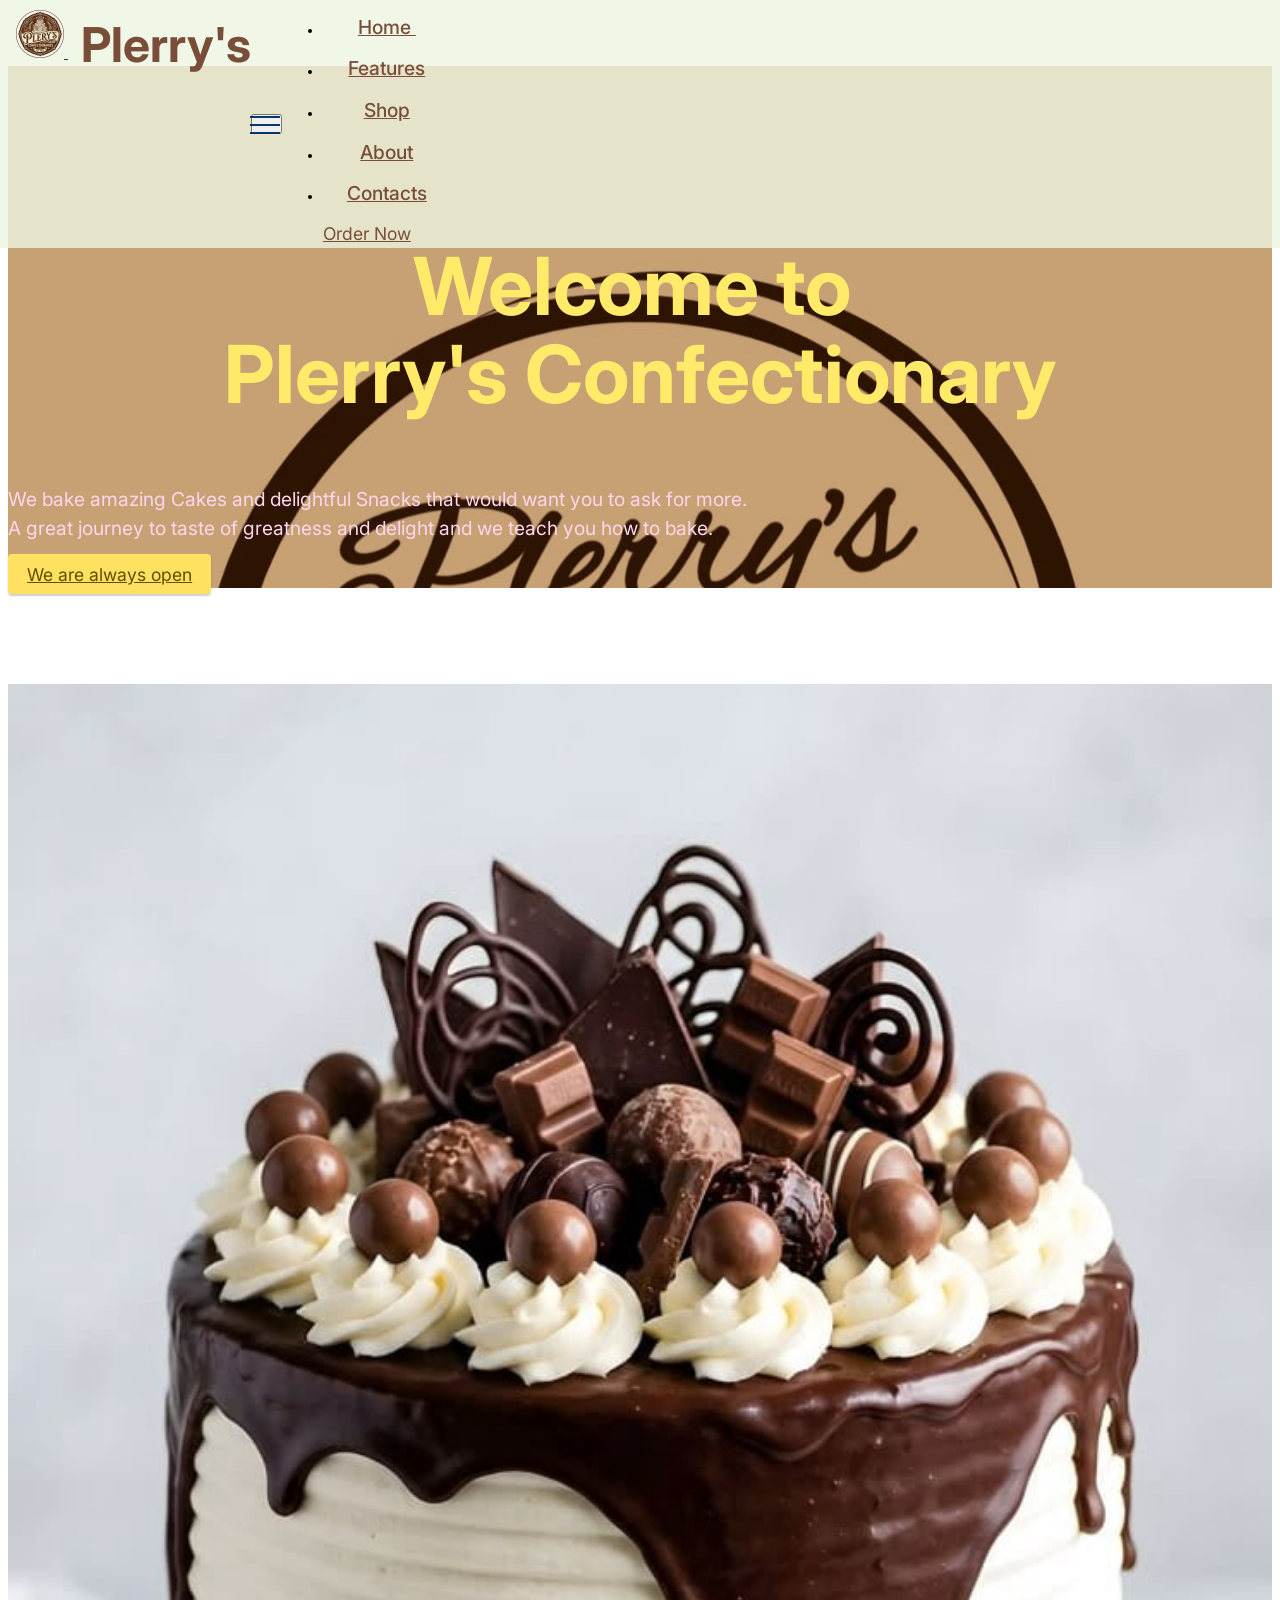
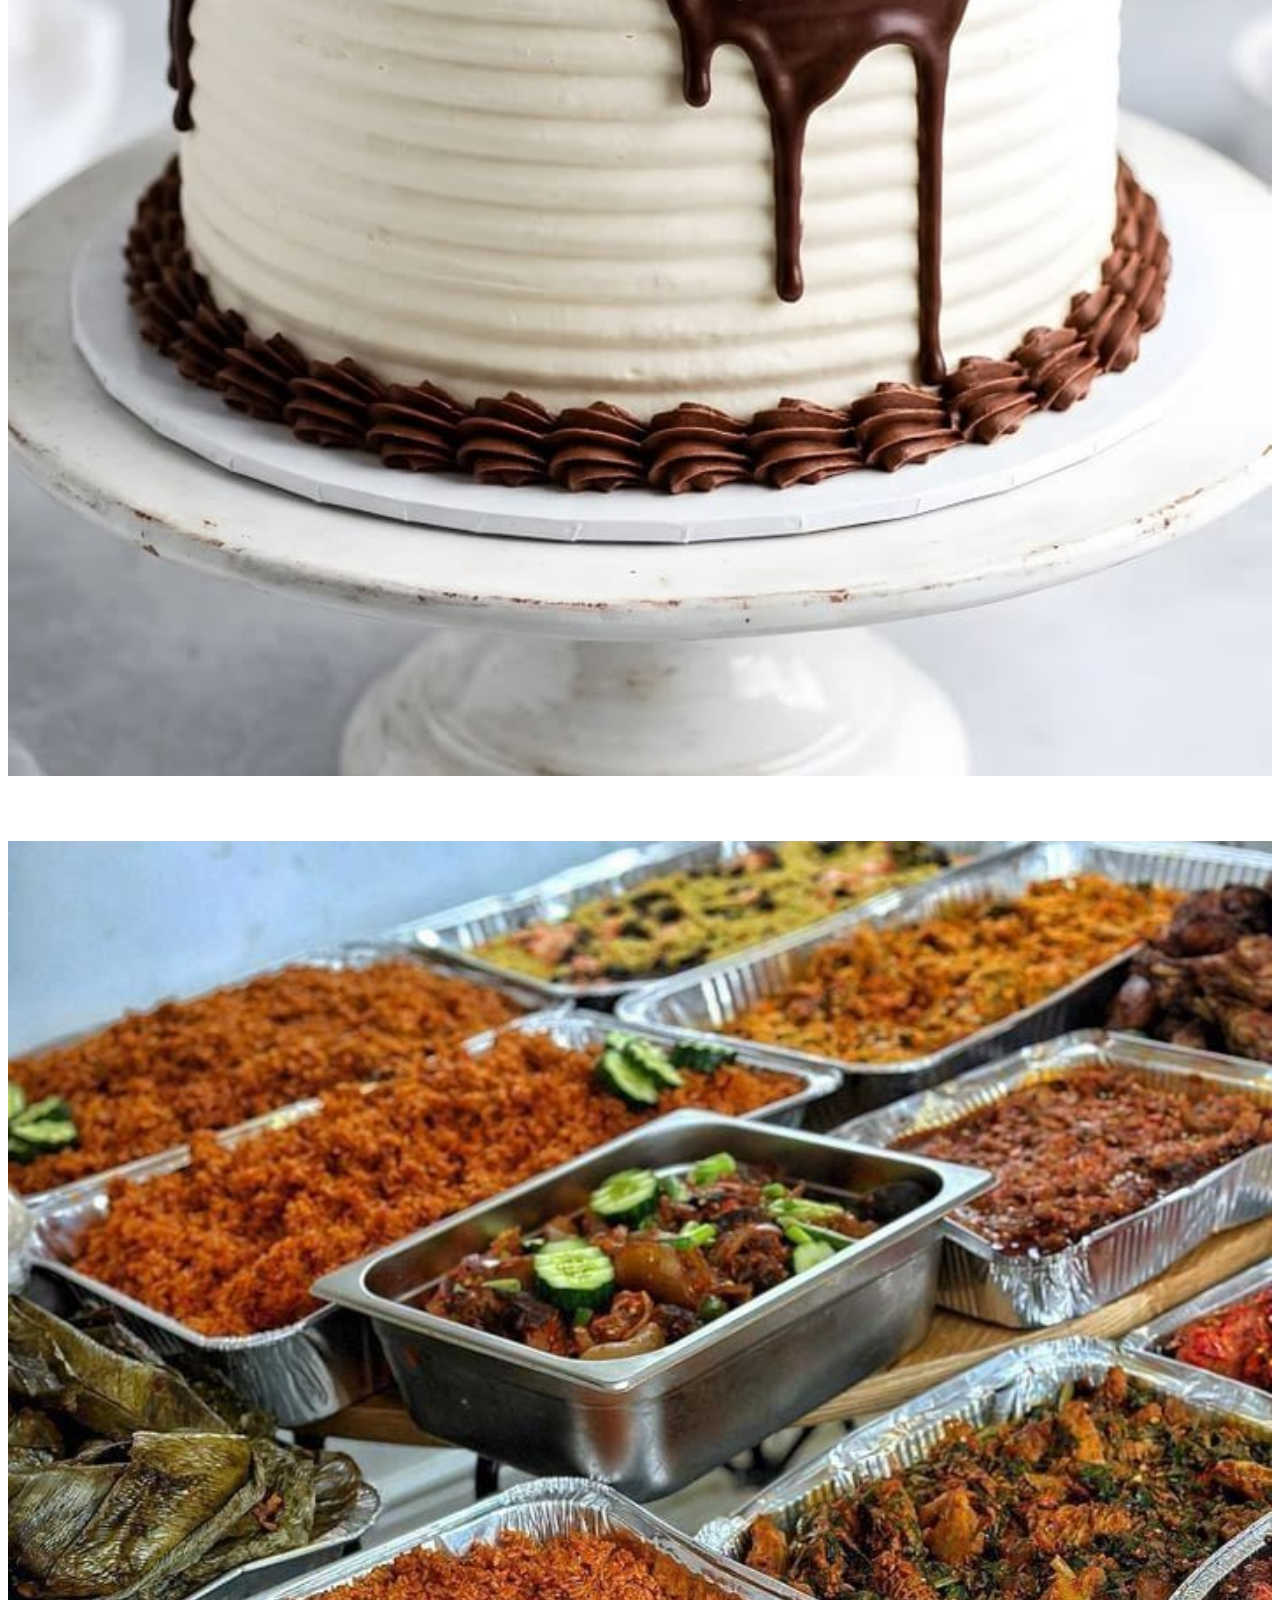
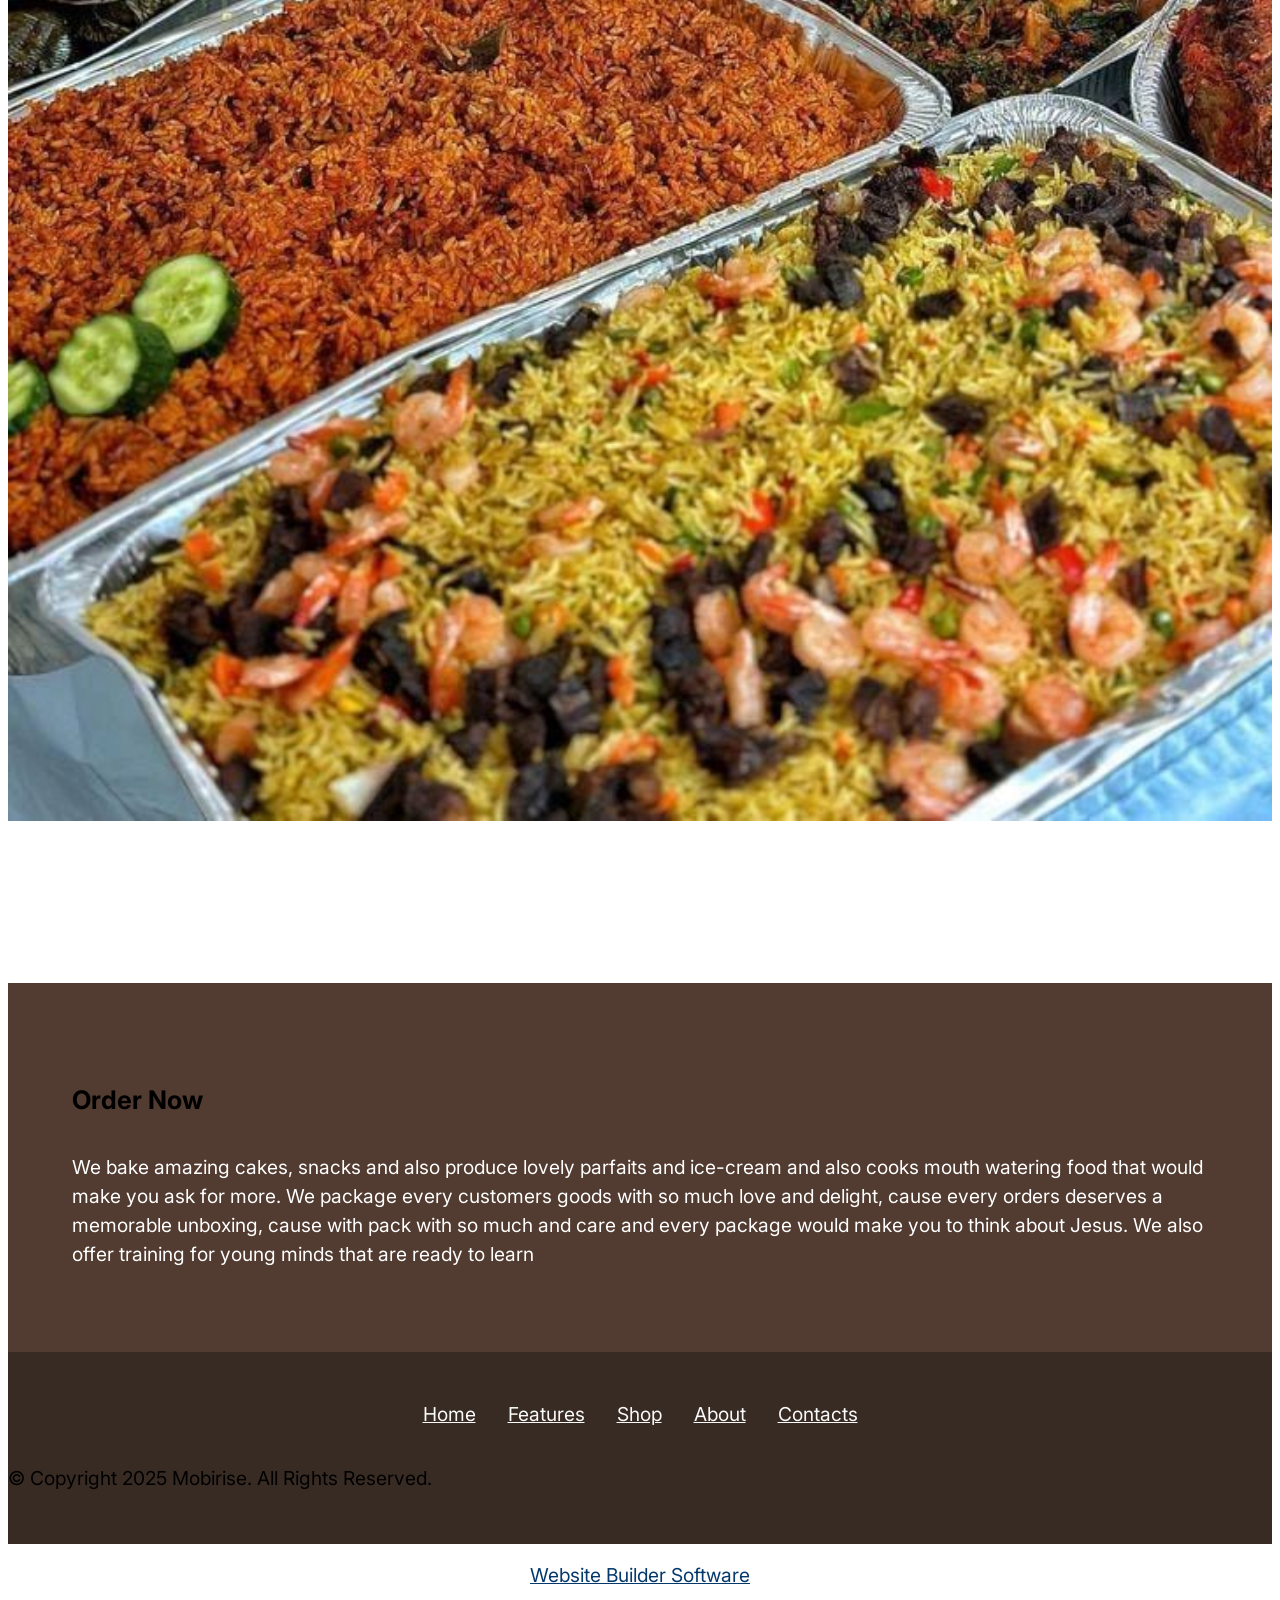
==== commit a045eb13: "create github pages" ====
--- a/index.html
+++ b/index.html
@@ -20,7 +20,7 @@
   <link rel="stylesheet" href="assets/theme/css/style.css">
   <link rel="preload" href="https://fonts.googleapis.com/css?family=Inter:100,200,300,400,500,600,700,800,900,100i,200i,300i,400i,500i,600i,700i,800i,900i&display=swap" as="style" onload="this.onload=null;this.rel='stylesheet'">
   <noscript><link rel="stylesheet" href="https://fonts.googleapis.com/css?family=Inter:100,200,300,400,500,600,700,800,900,100i,200i,300i,400i,500i,600i,700i,800i,900i&display=swap"></noscript>
-  <link rel="preload" as="style" href="assets/mobirise/css/mbr-additional.css?v=YxVlQo"><link rel="stylesheet" href="assets/mobirise/css/mbr-additional.css?v=YxVlQo" type="text/css">
+  <link rel="preload" as="style" href="assets/mobirise/css/mbr-additional.css?v=4T7BVO"><link rel="stylesheet" href="assets/mobirise/css/mbr-additional.css?v=4T7BVO" type="text/css">
 
   
   
@@ -182,7 +182,7 @@
             </div>
         </div>
     </div>
-</section><section class="display-7" style="padding: 0;align-items: center;justify-content: center;flex-wrap: wrap;    align-content: center;display: flex;position: relative;height: 4rem;"><a href="https://mobiri.se/3116024" style="flex: 1 1;height: 4rem;position: absolute;width: 100%;z-index: 1;"><img alt="" style="height: 4rem;" src="[data-uri]"></a><p style="margin: 0;text-align: center;" class="display-7">&#8204;</p><a style="z-index:1" href="https://mobirise.com/builder/ai-website-generator.html">AI Website Generator</a></section><script src="assets/bootstrap/js/bootstrap.bundle.min.js"></script>  <script src="assets/smoothscroll/smooth-scroll.js"></script>  <script src="assets/ytplayer/index.js"></script>  <script src="assets/dropdown/js/navbar-dropdown.js"></script>  <script src="assets/theme/js/script.js"></script>  
+</section><section class="display-7" style="padding: 0;align-items: center;justify-content: center;flex-wrap: wrap;    align-content: center;display: flex;position: relative;height: 4rem;"><a href="https://mobiri.se/3116024" style="flex: 1 1;height: 4rem;position: absolute;width: 100%;z-index: 1;"><img alt="" style="height: 4rem;" src="[data-uri]"></a><p style="margin: 0;text-align: center;" class="display-7">&#8204;</p><a style="z-index:1" href="https://mobirise.com"> Website Builder Software</a></section><script src="assets/bootstrap/js/bootstrap.bundle.min.js"></script>  <script src="assets/smoothscroll/smooth-scroll.js"></script>  <script src="assets/ytplayer/index.js"></script>  <script src="assets/dropdown/js/navbar-dropdown.js"></script>  <script src="assets/theme/js/script.js"></script>  
   
   
 </body>
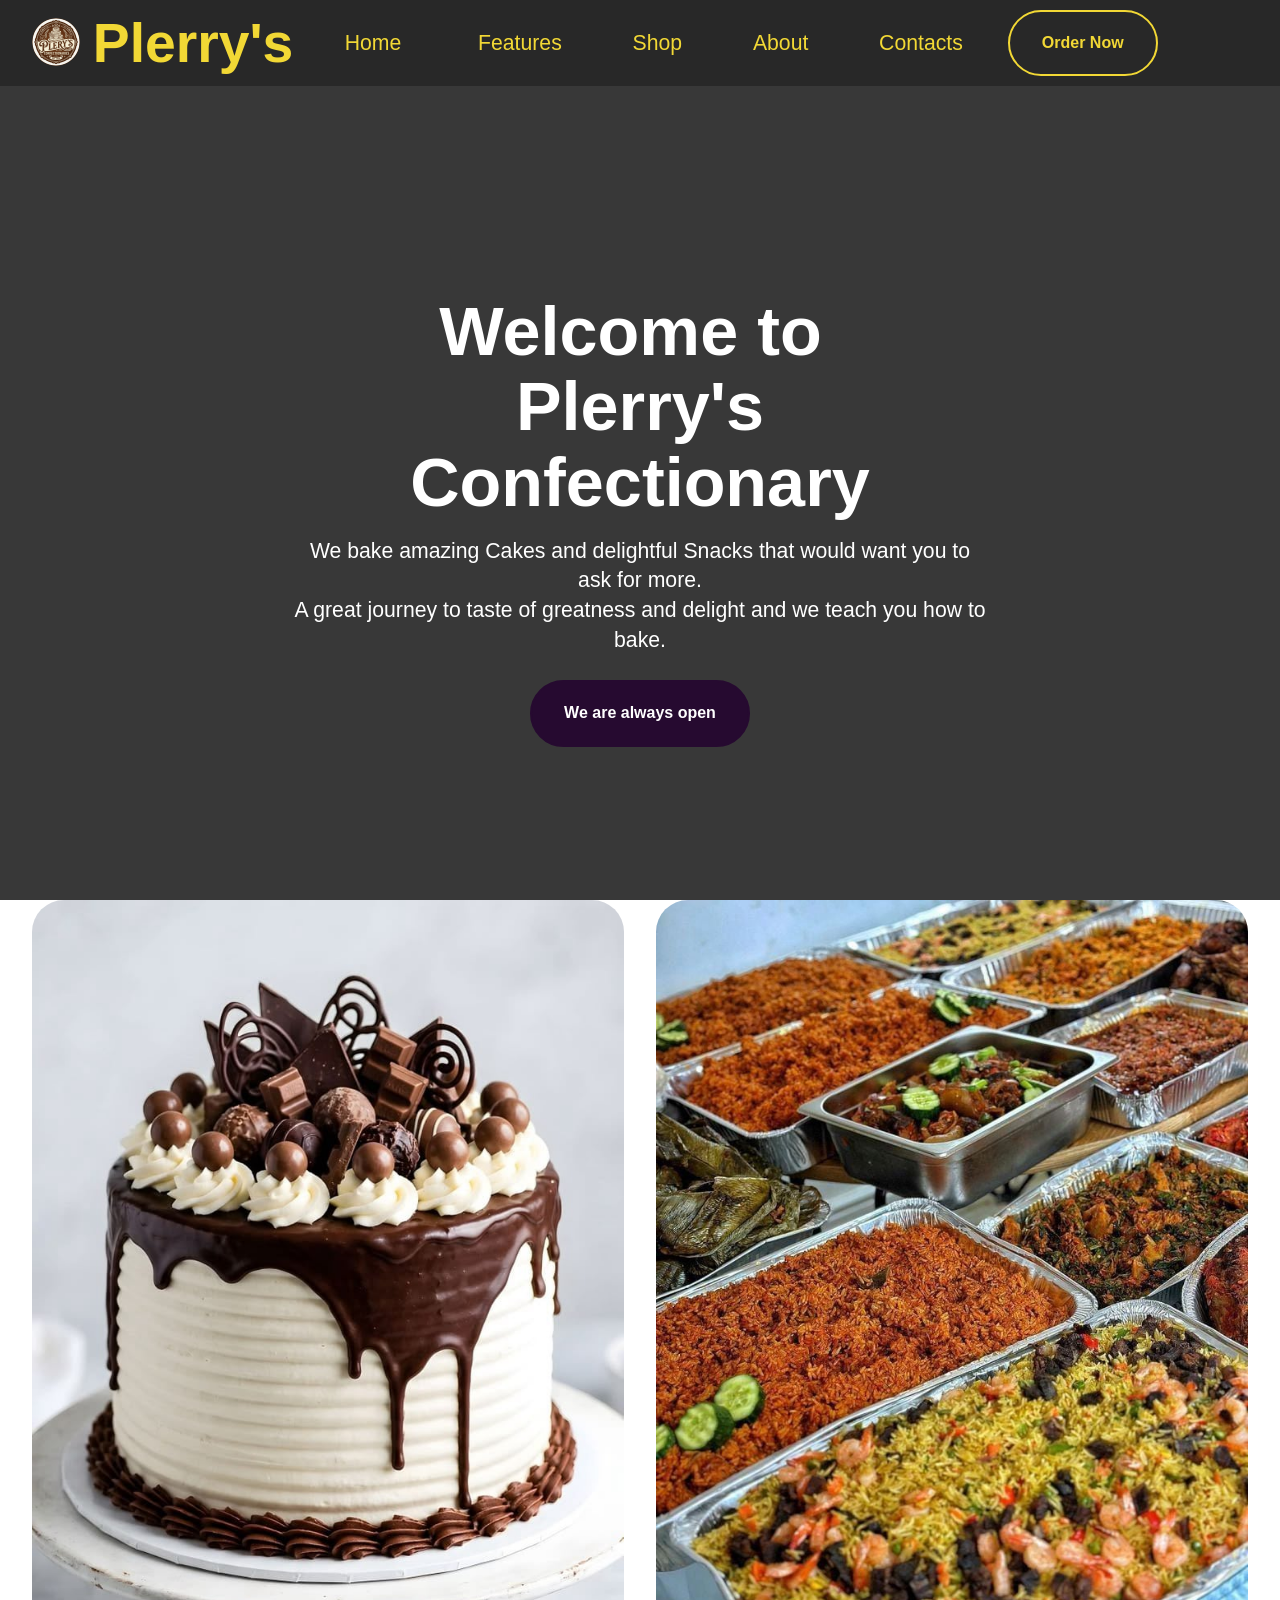
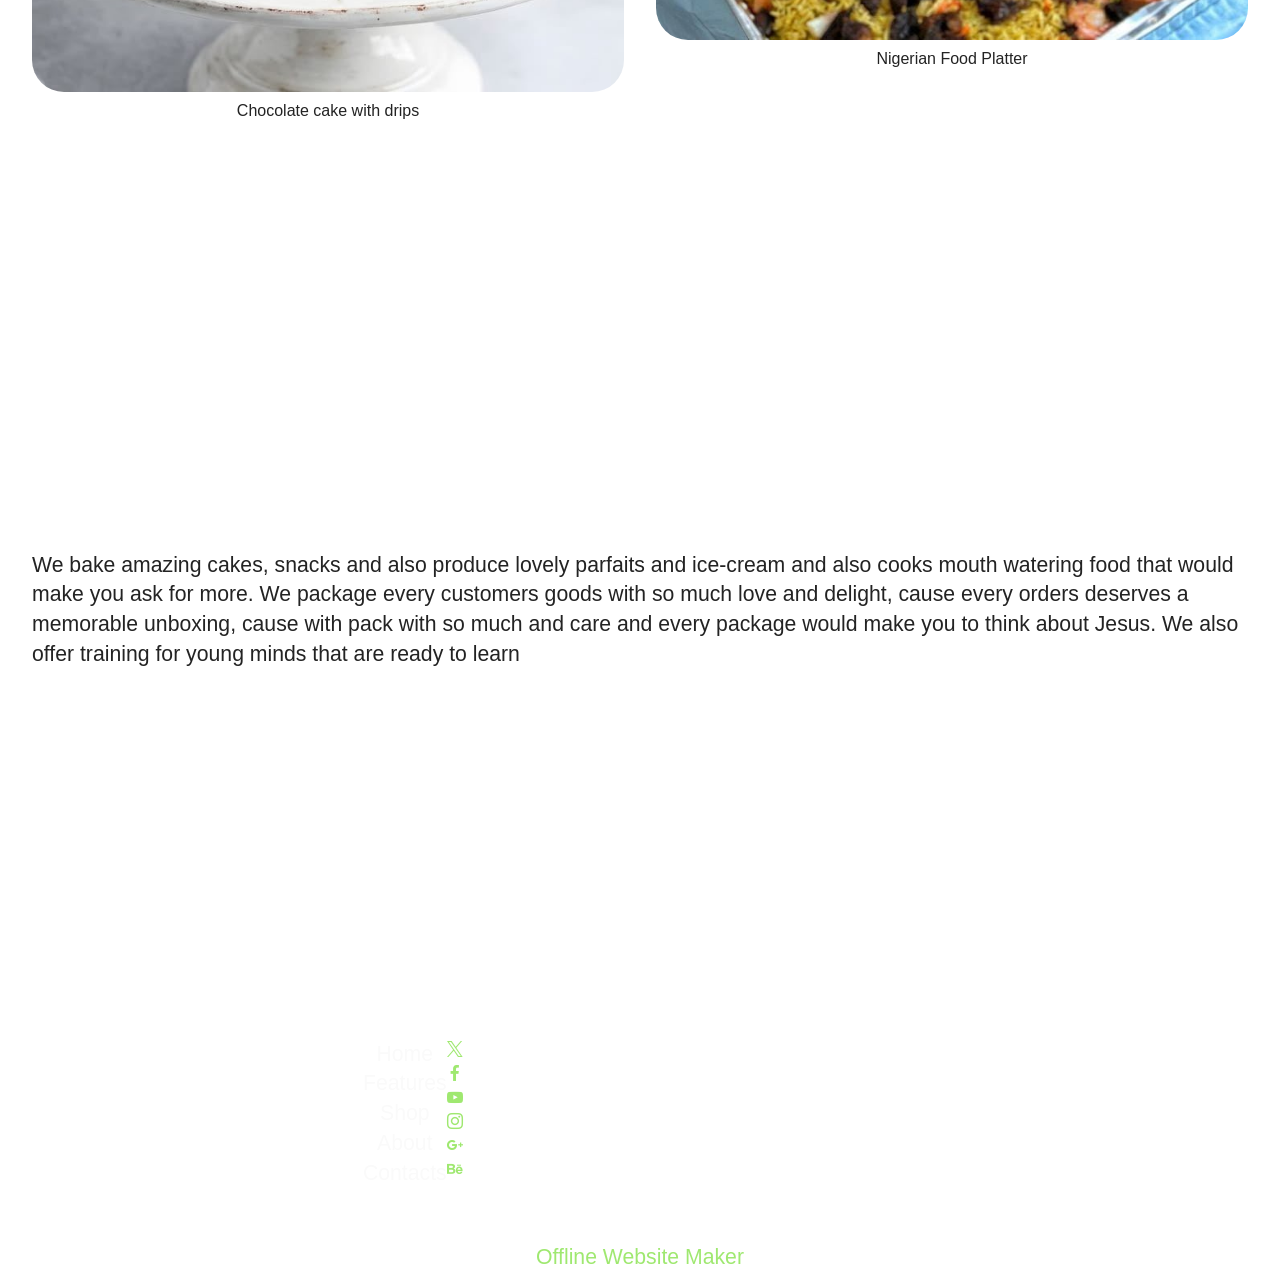
==== commit d474a7e4: "Add files via upload" ====
--- a/index.html
+++ b/index.html
@@ -6,7 +6,7 @@
   <meta http-equiv="X-UA-Compatible" content="IE=edge">
   <meta name="generator" content="Mobirise v6.0.6, mobirise.com">
   <meta name="viewport" content="width=device-width, initial-scale=1, minimum-scale=1">
-  <link rel="shortcut icon" href="assets/images/logo512x512-96x96.png" type="image/x-icon">
+  <link rel="shortcut icon" href="assets/images/logo512x512-128x128.png" type="image/x-icon">
   <meta name="description" content="We bake amazing cakes and snacks 
 we cook the most delightful foods">
   
@@ -20,7 +20,7 @@
   <link rel="stylesheet" href="assets/theme/css/style.css">
   <link rel="preload" href="https://fonts.googleapis.com/css?family=Inter:100,200,300,400,500,600,700,800,900,100i,200i,300i,400i,500i,600i,700i,800i,900i&display=swap" as="style" onload="this.onload=null;this.rel='stylesheet'">
   <noscript><link rel="stylesheet" href="https://fonts.googleapis.com/css?family=Inter:100,200,300,400,500,600,700,800,900,100i,200i,300i,400i,500i,600i,700i,800i,900i&display=swap"></noscript>
-  <link rel="preload" as="style" href="assets/mobirise/css/mbr-additional.css?v=4T7BVO"><link rel="stylesheet" href="assets/mobirise/css/mbr-additional.css?v=4T7BVO" type="text/css">
+  <link rel="preload" as="style" href="assets/mobirise/css/mbr-additional.css?v=3tWEWk"><link rel="stylesheet" href="assets/mobirise/css/mbr-additional.css?v=3tWEWk" type="text/css">
 
   
   
@@ -182,7 +182,7 @@
             </div>
         </div>
     </div>
-</section><section class="display-7" style="padding: 0;align-items: center;justify-content: center;flex-wrap: wrap;    align-content: center;display: flex;position: relative;height: 4rem;"><a href="https://mobiri.se/3116024" style="flex: 1 1;height: 4rem;position: absolute;width: 100%;z-index: 1;"><img alt="" style="height: 4rem;" src="[data-uri]"></a><p style="margin: 0;text-align: center;" class="display-7">&#8204;</p><a style="z-index:1" href="https://mobirise.com"> Website Builder Software</a></section><script src="assets/bootstrap/js/bootstrap.bundle.min.js"></script>  <script src="assets/smoothscroll/smooth-scroll.js"></script>  <script src="assets/ytplayer/index.js"></script>  <script src="assets/dropdown/js/navbar-dropdown.js"></script>  <script src="assets/theme/js/script.js"></script>  
+</section><section class="display-7" style="padding: 0;align-items: center;justify-content: center;flex-wrap: wrap;    align-content: center;display: flex;position: relative;height: 4rem;"><a href="https://mobiri.se/3116024" style="flex: 1 1;height: 4rem;position: absolute;width: 100%;z-index: 1;"><img alt="" style="height: 4rem;" src="[data-uri]"></a><p style="margin: 0;text-align: center;" class="display-7">&#8204;</p><a style="z-index:1" href="https://mobirise.com/offline-website-builder.html">Offline Website Maker</a></section><script src="assets/bootstrap/js/bootstrap.bundle.min.js"></script>  <script src="assets/smoothscroll/smooth-scroll.js"></script>  <script src="assets/ytplayer/index.js"></script>  <script src="assets/dropdown/js/navbar-dropdown.js"></script>  <script src="assets/theme/js/script.js"></script>  
   
   
 </body>
--- a/assets/socicon/css/styles.css
+++ b/assets/socicon/css/styles.css
@@ -0,0 +1,940 @@
+@charset "UTF-8";
+
+@font-face {
+  font-family: 'Socicon';
+  src:  url('../fonts/socicon.eot');
+  src:  url('../fonts/socicon.eot?#iefix') format('embedded-opentype'),
+    url('../fonts/socicon.woff2') format('woff2'),
+    url('../fonts/socicon.ttf') format('truetype'),
+    url('../fonts/socicon.woff') format('woff'),
+    url('../fonts/socicon.svg#socicon') format('svg');
+  font-weight: normal;
+  font-style: normal;
+  font-display: swap;
+}
+
+[data-icon]:before {
+  font-family: "socicon" !important;
+  content: attr(data-icon);
+  font-style: normal !important;
+  font-weight: normal !important;
+  font-variant: normal !important;
+  text-transform: none !important;
+  speak: none;
+  line-height: 1;
+  -webkit-font-smoothing: antialiased;
+  -moz-osx-font-smoothing: grayscale;
+}
+
+[class^="socicon-"], [class*=" socicon-"] {
+  /* use !important to prevent issues with browser extensions that change fonts */
+  font-family: 'Socicon' !important;
+  speak: none;
+  font-style: normal;
+  font-weight: normal;
+  font-variant: normal;
+  text-transform: none;
+  line-height: 1;
+
+  /* Better Font Rendering =========== */
+  -webkit-font-smoothing: antialiased;
+  -moz-osx-font-smoothing: grayscale;
+}
+
+.socicon-500px:before {
+  content: "\e000";
+}
+.socicon-8tracks:before {
+  content: "\e001";
+}
+.socicon-airbnb:before {
+  content: "\e002";
+}
+.socicon-alliance:before {
+  content: "\e003";
+}
+.socicon-amazon:before {
+  content: "\e004";
+}
+.socicon-amplement:before {
+  content: "\e005";
+}
+.socicon-android:before {
+  content: "\e006";
+}
+.socicon-angellist:before {
+  content: "\e007";
+}
+.socicon-apple:before {
+  content: "\e008";
+}
+.socicon-appnet:before {
+  content: "\e009";
+}
+.socicon-baidu:before {
+  content: "\e00a";
+}
+.socicon-bandcamp:before {
+  content: "\e00b";
+}
+.socicon-battlenet:before {
+  content: "\e00c";
+}
+.socicon-mixer:before {
+  content: "\e00d";
+}
+.socicon-bebee:before {
+  content: "\e00e";
+}
+.socicon-bebo:before {
+  content: "\e00f";
+}
+.socicon-behance:before {
+  content: "\e010";
+}
+.socicon-blizzard:before {
+  content: "\e011";
+}
+.socicon-blogger:before {
+  content: "\e012";
+}
+.socicon-buffer:before {
+  content: "\e013";
+}
+.socicon-chrome:before {
+  content: "\e014";
+}
+.socicon-coderwall:before {
+  content: "\e015";
+}
+.socicon-curse:before {
+  content: "\e016";
+}
+.socicon-dailymotion:before {
+  content: "\e017";
+}
+.socicon-deezer:before {
+  content: "\e018";
+}
+.socicon-delicious:before {
+  content: "\e019";
+}
+.socicon-deviantart:before {
+  content: "\e01a";
+}
+.socicon-diablo:before {
+  content: "\e01b";
+}
+.socicon-digg:before {
+  content: "\e01c";
+}
+.socicon-discord:before {
+  content: "\e01d";
+}
+.socicon-disqus:before {
+  content: "\e01e";
+}
+.socicon-douban:before {
+  content: "\e01f";
+}
+.socicon-draugiem:before {
+  content: "\e020";
+}
+.socicon-dribbble:before {
+  content: "\e021";
+}
+.socicon-drupal:before {
+  content: "\e022";
+}
+.socicon-ebay:before {
+  content: "\e023";
+}
+.socicon-ello:before {
+  content: "\e024";
+}
+.socicon-endomodo:before {
+  content: "\e025";
+}
+.socicon-envato:before {
+  content: "\e026";
+}
+.socicon-etsy:before {
+  content: "\e027";
+}
+.socicon-facebook:before {
+  content: "\e028";
+}
+.socicon-feedburner:before {
+  content: "\e029";
+}
+.socicon-filmweb:before {
+  content: "\e02a";
+}
+.socicon-firefox:before {
+  content: "\e02b";
+}
+.socicon-flattr:before {
+  content: "\e02c";
+}
+.socicon-flickr:before {
+  content: "\e02d";
+}
+.socicon-formulr:before {
+  content: "\e02e";
+}
+.socicon-forrst:before {
+  content: "\e02f";
+}
+.socicon-foursquare:before {
+  content: "\e030";
+}
+.socicon-friendfeed:before {
+  content: "\e031";
+}
+.socicon-github:before {
+  content: "\e032";
+}
+.socicon-goodreads:before {
+  content: "\e033";
+}
+.socicon-google:before {
+  content: "\e034";
+}
+.socicon-googlescholar:before {
+  content: "\e035";
+}
+.socicon-googlegroups:before {
+  content: "\e036";
+}
+.socicon-googlephotos:before {
+  content: "\e037";
+}
+.socicon-googleplus:before {
+  content: "\e038";
+}
+.socicon-grooveshark:before {
+  content: "\e039";
+}
+.socicon-hackerrank:before {
+  content: "\e03a";
+}
+.socicon-hearthstone:before {
+  content: "\e03b";
+}
+.socicon-hellocoton:before {
+  content: "\e03c";
+}
+.socicon-heroes:before {
+  content: "\e03d";
+}
+.socicon-smashcast:before {
+  content: "\e03e";
+}
+.socicon-horde:before {
+  content: "\e03f";
+}
+.socicon-houzz:before {
+  content: "\e040";
+}
+.socicon-icq:before {
+  content: "\e041";
+}
+.socicon-identica:before {
+  content: "\e042";
+}
+.socicon-imdb:before {
+  content: "\e043";
+}
+.socicon-instagram:before {
+  content: "\e044";
+}
+.socicon-issuu:before {
+  content: "\e045";
+}
+.socicon-istock:before {
+  content: "\e046";
+}
+.socicon-itunes:before {
+  content: "\e047";
+}
+.socicon-keybase:before {
+  content: "\e048";
+}
+.socicon-lanyrd:before {
+  content: "\e049";
+}
+.socicon-lastfm:before {
+  content: "\e04a";
+}
+.socicon-line:before {
+  content: "\e04b";
+}
+.socicon-linkedin:before {
+  content: "\e04c";
+}
+.socicon-livejournal:before {
+  content: "\e04d";
+}
+.socicon-lyft:before {
+  content: "\e04e";
+}
+.socicon-macos:before {
+  content: "\e04f";
+}
+.socicon-mail:before {
+  content: "\e050";
+}
+.socicon-medium:before {
+  content: "\e051";
+}
+.socicon-meetup:before {
+  content: "\e052";
+}
+.socicon-mixcloud:before {
+  content: "\e053";
+}
+.socicon-modelmayhem:before {
+  content: "\e054";
+}
+.socicon-mumble:before {
+  content: "\e055";
+}
+.socicon-myspace:before {
+  content: "\e056";
+}
+.socicon-newsvine:before {
+  content: "\e057";
+}
+.socicon-nintendo:before {
+  content: "\e058";
+}
+.socicon-npm:before {
+  content: "\e059";
+}
+.socicon-odnoklassniki:before {
+  content: "\e05a";
+}
+.socicon-openid:before {
+  content: "\e05b";
+}
+.socicon-opera:before {
+  content: "\e05c";
+}
+.socicon-outlook:before {
+  content: "\e05d";
+}
+.socicon-overwatch:before {
+  content: "\e05e";
+}
+.socicon-patreon:before {
+  content: "\e05f";
+}
+.socicon-paypal:before {
+  content: "\e060";
+}
+.socicon-periscope:before {
+  content: "\e061";
+}
+.socicon-persona:before {
+  content: "\e062";
+}
+.socicon-pinterest:before {
+  content: "\e063";
+}
+.socicon-play:before {
+  content: "\e064";
+}
+.socicon-player:before {
+  content: "\e065";
+}
+.socicon-playstation:before {
+  content: "\e066";
+}
+.socicon-pocket:before {
+  content: "\e067";
+}
+.socicon-qq:before {
+  content: "\e068";
+}
+.socicon-quora:before {
+  content: "\e069";
+}
+.socicon-raidcall:before {
+  content: "\e06a";
+}
+.socicon-ravelry:before {
+  content: "\e06b";
+}
+.socicon-reddit:before {
+  content: "\e06c";
+}
+.socicon-renren:before {
+  content: "\e06d";
+}
+.socicon-researchgate:before {
+  content: "\e06e";
+}
+.socicon-residentadvisor:before {
+  content: "\e06f";
+}
+.socicon-reverbnation:before {
+  content: "\e070";
+}
+.socicon-rss:before {
+  content: "\e071";
+}
+.socicon-sharethis:before {
+  content: "\e072";
+}
+.socicon-skype:before {
+  content: "\e073";
+}
+.socicon-slideshare:before {
+  content: "\e074";
+}
+.socicon-smugmug:before {
+  content: "\e075";
+}
+.socicon-snapchat:before {
+  content: "\e076";
+}
+.socicon-songkick:before {
+  content: "\e077";
+}
+.socicon-soundcloud:before {
+  content: "\e078";
+}
+.socicon-spotify:before {
+  content: "\e079";
+}
+.socicon-stackexchange:before {
+  content: "\e07a";
+}
+.socicon-stackoverflow:before {
+  content: "\e07b";
+}
+.socicon-starcraft:before {
+  content: "\e07c";
+}
+.socicon-stayfriends:before {
+  content: "\e07d";
+}
+.socicon-steam:before {
+  content: "\e07e";
+}
+.socicon-storehouse:before {
+  content: "\e07f";
+}
+.socicon-strava:before {
+  content: "\e080";
+}
+.socicon-streamjar:before {
+  content: "\e081";
+}
+.socicon-stumbleupon:before {
+  content: "\e082";
+}
+.socicon-swarm:before {
+  content: "\e083";
+}
+.socicon-teamspeak:before {
+  content: "\e084";
+}
+.socicon-teamviewer:before {
+  content: "\e085";
+}
+.socicon-technorati:before {
+  content: "\e086";
+}
+.socicon-telegram:before {
+  content: "\e087";
+}
+.socicon-tripadvisor:before {
+  content: "\e088";
+}
+.socicon-tripit:before {
+  content: "\e089";
+}
+.socicon-triplej:before {
+  content: "\e08a";
+}
+.socicon-tumblr:before {
+  content: "\e08b";
+}
+.socicon-twitch:before {
+  content: "\e08c";
+}
+.socicon-twitter:before {
+  content: "\e08d";
+}
+.socicon-uber:before {
+  content: "\e08e";
+}
+.socicon-ventrilo:before {
+  content: "\e08f";
+}
+.socicon-viadeo:before {
+  content: "\e090";
+}
+.socicon-viber:before {
+  content: "\e091";
+}
+.socicon-viewbug:before {
+  content: "\e092";
+}
+.socicon-vimeo:before {
+  content: "\e093";
+}
+.socicon-vine:before {
+  content: "\e094";
+}
+.socicon-vkontakte:before {
+  content: "\e095";
+}
+.socicon-warcraft:before {
+  content: "\e096";
+}
+.socicon-wechat:before {
+  content: "\e097";
+}
+.socicon-weibo:before {
+  content: "\e098";
+}
+.socicon-whatsapp:before {
+  content: "\e099";
+}
+.socicon-wikipedia:before {
+  content: "\e09a";
+}
+.socicon-windows:before {
+  content: "\e09b";
+}
+.socicon-wordpress:before {
+  content: "\e09c";
+}
+.socicon-wykop:before {
+  content: "\e09d";
+}
+.socicon-xbox:before {
+  content: "\e09e";
+}
+.socicon-xing:before {
+  content: "\e09f";
+}
+.socicon-yahoo:before {
+  content: "\e0a0";
+}
+.socicon-yammer:before {
+  content: "\e0a1";
+}
+.socicon-yandex:before {
+  content: "\e0a2";
+}
+.socicon-yelp:before {
+  content: "\e0a3";
+}
+.socicon-younow:before {
+  content: "\e0a4";
+}
+.socicon-youtube:before {
+  content: "\e0a5";
+}
+.socicon-zapier:before {
+  content: "\e0a6";
+}
+.socicon-zerply:before {
+  content: "\e0a7";
+}
+.socicon-zomato:before {
+  content: "\e0a8";
+}
+.socicon-zynga:before {
+  content: "\e0a9";
+}
+.socicon-bluesky:before {
+  content: "\e0aa";
+}
+.socicon-threads:before {
+  content: "\e0ab";
+}
+.socicon-spreadshirt:before {
+  content: "\e901";
+}
+.socicon-gamejolt:before {
+  content: "\e902";
+}
+.socicon-trello:before {
+  content: "\e903";
+}
+.socicon-tunein:before {
+  content: "\e904";
+}
+.socicon-bloglovin:before {
+  content: "\e905";
+}
+.socicon-gamewisp:before {
+  content: "\e906";
+}
+.socicon-messenger:before {
+  content: "\e907";
+}
+.socicon-pandora:before {
+  content: "\e908";
+}
+.socicon-augment:before {
+  content: "\e909";
+}
+.socicon-bitbucket:before {
+  content: "\e90a";
+}
+.socicon-fyuse:before {
+  content: "\e90b";
+}
+.socicon-yt-gaming:before {
+  content: "\e90c";
+}
+.socicon-sketchfab:before {
+  content: "\e90d";
+}
+.socicon-mobcrush:before {
+  content: "\e90e";
+}
+.socicon-microsoft:before {
+  content: "\e90f";
+}
+.socicon-realtor:before {
+  content: "\e910";
+}
+.socicon-tidal:before {
+  content: "\e911";
+}
+.socicon-qobuz:before {
+  content: "\e912";
+}
+.socicon-natgeo:before {
+  content: "\e913";
+}
+.socicon-mastodon:before {
+  content: "\e914";
+}
+.socicon-unsplash:before {
+  content: "\e915";
+}
+.socicon-homeadvisor:before {
+  content: "\e916";
+}
+.socicon-angieslist:before {
+  content: "\e917";
+}
+.socicon-codepen:before {
+  content: "\e918";
+}
+.socicon-slack:before {
+  content: "\e919";
+}
+.socicon-openaigym:before {
+  content: "\e91a";
+}
+.socicon-logmein:before {
+  content: "\e91b";
+}
+.socicon-fiverr:before {
+  content: "\e91c";
+}
+.socicon-gotomeeting:before {
+  content: "\e91d";
+}
+.socicon-aliexpress:before {
+  content: "\e91e";
+}
+.socicon-guru:before {
+  content: "\e91f";
+}
+.socicon-appstore:before {
+  content: "\e920";
+}
+.socicon-homes:before {
+  content: "\e921";
+}
+.socicon-zoom:before {
+  content: "\e922";
+}
+.socicon-alibaba:before {
+  content: "\e923";
+}
+.socicon-craigslist:before {
+  content: "\e924";
+}
+.socicon-wix:before {
+  content: "\e925";
+}
+.socicon-redfin:before {
+  content: "\e926";
+}
+.socicon-googlecalendar:before {
+  content: "\e927";
+}
+.socicon-shopify:before {
+  content: "\e928";
+}
+.socicon-freelancer:before {
+  content: "\e929";
+}
+.socicon-seedrs:before {
+  content: "\e92a";
+}
+.socicon-bing:before {
+  content: "\e92b";
+}
+.socicon-doodle:before {
+  content: "\e92c";
+}
+.socicon-bonanza:before {
+  content: "\e92d";
+}
+.socicon-squarespace:before {
+  content: "\e92e";
+}
+.socicon-toptal:before {
+  content: "\e92f";
+}
+.socicon-gust:before {
+  content: "\e930";
+}
+.socicon-ask:before {
+  content: "\e931";
+}
+.socicon-trulia:before {
+  content: "\e932";
+}
+.socicon-loomly:before {
+  content: "\e933";
+}
+.socicon-ghost:before {
+  content: "\e934";
+}
+.socicon-upwork:before {
+  content: "\e935";
+}
+.socicon-fundable:before {
+  content: "\e936";
+}
+.socicon-booking:before {
+  content: "\e937";
+}
+.socicon-googlemaps:before {
+  content: "\e938";
+}
+.socicon-zillow:before {
+  content: "\e939";
+}
+.socicon-niconico:before {
+  content: "\e93a";
+}
+.socicon-toneden:before {
+  content: "\e93b";
+}
+.socicon-crunchbase:before {
+  content: "\e93c";
+}
+.socicon-homefy:before {
+  content: "\e93d";
+}
+.socicon-calendly:before {
+  content: "\e93e";
+}
+.socicon-livemaster:before {
+  content: "\e93f";
+}
+.socicon-udemy:before {
+  content: "\e940";
+}
+.socicon-codered:before {
+  content: "\e941";
+}
+.socicon-origin:before {
+  content: "\e942";
+}
+.socicon-nextdoor:before {
+  content: "\e943";
+}
+.socicon-portfolio:before {
+  content: "\e944";
+}
+.socicon-instructables:before {
+  content: "\e945";
+}
+.socicon-gitlab:before {
+  content: "\e946";
+}
+.socicon-hackernews:before {
+  content: "\e947";
+}
+.socicon-smashwords:before {
+  content: "\e948";
+}
+.socicon-kobo:before {
+  content: "\e949";
+}
+.socicon-bookbub:before {
+  content: "\e94a";
+}
+.socicon-mailru:before {
+  content: "\e94b";
+}
+.socicon-moddb:before {
+  content: "\e94c";
+}
+.socicon-indiedb:before {
+  content: "\e94d";
+}
+.socicon-traxsource:before {
+  content: "\e94e";
+}
+.socicon-gamefor:before {
+  content: "\e94f";
+}
+.socicon-pixiv:before {
+  content: "\e950";
+}
+.socicon-myanimelist:before {
+  content: "\e951";
+}
+.socicon-blackberry:before {
+  content: "\e952";
+}
+.socicon-wickr:before {
+  content: "\e953";
+}
+.socicon-spip:before {
+  content: "\e954";
+}
+.socicon-napster:before {
+  content: "\e955";
+}
+.socicon-beatport:before {
+  content: "\e956";
+}
+.socicon-hackerone:before {
+  content: "\e957";
+}
+.socicon-internet:before {
+  content: "\e958";
+}
+.socicon-ubuntu:before {
+  content: "\e959";
+}
+.socicon-artstation:before {
+  content: "\e95a";
+}
+.socicon-invision:before {
+  content: "\e95b";
+}
+.socicon-torial:before {
+  content: "\e95c";
+}
+.socicon-collectorz:before {
+  content: "\e95d";
+}
+.socicon-seenthis:before {
+  content: "\e95e";
+}
+.socicon-googleplaymusic:before {
+  content: "\e95f";
+}
+.socicon-debian:before {
+  content: "\e960";
+}
+.socicon-filmfreeway:before {
+  content: "\e961";
+}
+.socicon-gnome:before {
+  content: "\e962";
+}
+.socicon-itchio:before {
+  content: "\e963";
+}
+.socicon-jamendo:before {
+  content: "\e964";
+}
+.socicon-mix:before {
+  content: "\e965";
+}
+.socicon-sharepoint:before {
+  content: "\e966";
+}
+.socicon-tinder:before {
+  content: "\e967";
+}
+.socicon-windguru:before {
+  content: "\e968";
+}
+.socicon-cdbaby:before {
+  content: "\e969";
+}
+.socicon-elementaryos:before {
+  content: "\e96a";
+}
+.socicon-stage32:before {
+  content: "\e96b";
+}
+.socicon-tiktok:before {
+  content: "\e96c";
+}
+.socicon-gitter:before {
+  content: "\e96d";
+}
+.socicon-letterboxd:before {
+  content: "\e96e";
+}
+.socicon-threema:before {
+  content: "\e96f";
+}
+.socicon-splice:before {
+  content: "\e970";
+}
+.socicon-metapop:before {
+  content: "\e971";
+}
+.socicon-naver:before {
+  content: "\e972";
+}
+.socicon-remote:before {
+  content: "\e973";
+}
+.socicon-flipboard:before {
+  content: "\e974";
+}
+.socicon-googlehangouts:before {
+  content: "\e975";
+}
+.socicon-dlive:before {
+  content: "\e976";
+}
+.socicon-vsco:before {
+  content: "\e977";
+}
+.socicon-stitcher:before {
+  content: "\e978";
+}
+.socicon-avvo:before {
+  content: "\e979";
+}
+.socicon-redbubble:before {
+  content: "\e97a";
+}
+.socicon-society6:before {
+  content: "\e97b";
+}
+.socicon-zazzle:before {
+  content: "\e97c";
+}
+.socicon-eitaa:before {
+  content: "\e97d";
+}
+.socicon-soroush:before {
+  content: "\e97e";
+}
+.socicon-bale:before {
+  content: "\e97f";
+}
--- a/assets/theme/css/style.css
+++ b/assets/theme/css/style.css
@@ -0,0 +1,965 @@
+@charset "UTF-8";
+section {
+  background-color: #ffffff;
+}
+
+body {
+  font-style: normal;
+  line-height: 1.5;
+  font-weight: 400;
+  color: #232323;
+  position: relative;
+}
+
+button {
+  background-color: transparent;
+  border-color: transparent;
+}
+
+.embla__button,
+.carousel-control {
+  background-color: #edefea !important;
+  opacity: 0.8 !important;
+  color: #464845 !important;
+  border-color: #edefea !important;
+}
+
+.carousel .close,
+.modalWindow .close {
+  background-color: #edefea !important;
+  color: #464845 !important;
+  border-color: #edefea !important;
+  opacity: 0.8 !important;
+}
+
+.carousel .close:hover,
+.modalWindow .close:hover {
+  opacity: 1 !important;
+}
+
+.carousel-indicators li {
+  background-color: #edefea !important;
+  border: 2px solid #464845 !important;
+}
+
+.carousel-indicators li:hover,
+.carousel-indicators li:active {
+  opacity: 0.8 !important;
+}
+
+.embla__button:hover,
+.carousel-control:hover {
+  background-color: #edefea !important;
+  opacity: 1 !important;
+}
+
+.modalWindow-video-container {
+  height: 80%;
+}
+
+section,
+.container,
+.container-fluid {
+  position: relative;
+  word-wrap: break-word;
+}
+
+a.mbr-iconfont:hover {
+  text-decoration: none;
+}
+
+.article .lead p,
+.article .lead ul,
+.article .lead ol,
+.article .lead pre,
+.article .lead blockquote {
+  margin-bottom: 0;
+}
+
+a {
+  font-style: normal;
+  font-weight: 400;
+  cursor: pointer;
+}
+a, a:hover {
+  text-decoration: none;
+}
+
+.mbr-section-title {
+  font-style: normal;
+  line-height: 1.3;
+}
+
+.mbr-section-subtitle {
+  line-height: 1.3;
+}
+
+.mbr-text {
+  font-style: normal;
+  line-height: 1.7;
+}
+
+h1,
+h2,
+h3,
+h4,
+h5,
+h6,
+.display-1,
+.display-2,
+.display-4,
+.display-5,
+.display-7,
+span,
+p,
+a {
+  line-height: 1;
+  word-break: break-word;
+  word-wrap: break-word;
+  font-weight: 400;
+}
+
+b,
+strong {
+  font-weight: bold;
+}
+
+input:-webkit-autofill, input:-webkit-autofill:hover, input:-webkit-autofill:focus, input:-webkit-autofill:active {
+  transition-delay: 9999s;
+  -webkit-transition-property: background-color, color;
+  transition-property: background-color, color;
+}
+
+textarea[type=hidden] {
+  display: none;
+}
+
+section {
+  background-position: 50% 50%;
+  background-repeat: no-repeat;
+  background-size: cover;
+}
+section .mbr-background-video,
+section .mbr-background-video-preview {
+  position: absolute;
+  bottom: 0;
+  left: 0;
+  right: 0;
+  top: 0;
+}
+
+.hidden {
+  visibility: hidden;
+}
+
+.mbr-z-index20 {
+  z-index: 20;
+}
+
+/*! Base colors */
+.mbr-white {
+  color: #ffffff;
+}
+
+.mbr-black {
+  color: #111111;
+}
+
+.mbr-bg-white {
+  background-color: #ffffff;
+}
+
+.mbr-bg-black {
+  background-color: #000000;
+}
+
+/*! Text-aligns */
+.align-left {
+  text-align: left;
+}
+
+.align-center {
+  text-align: center;
+}
+
+.align-right {
+  text-align: right;
+}
+
+/*! Font-weight  */
+.mbr-light {
+  font-weight: 300;
+}
+
+.mbr-regular {
+  font-weight: 400;
+}
+
+.mbr-semibold {
+  font-weight: 500;
+}
+
+.mbr-bold {
+  font-weight: 700;
+}
+
+/*! Media  */
+.media-content {
+  flex-basis: 100%;
+}
+
+.media-container-row {
+  display: flex;
+  flex-direction: row;
+  flex-wrap: wrap;
+  justify-content: center;
+  align-content: center;
+  align-items: start;
+}
+.media-container-row .media-size-item {
+  width: 400px;
+}
+
+.media-container-column {
+  display: flex;
+  flex-direction: column;
+  flex-wrap: wrap;
+  justify-content: center;
+  align-content: center;
+  align-items: stretch;
+}
+.media-container-column > * {
+  width: 100%;
+}
+
+@media (min-width: 992px) {
+  .media-container-row {
+    flex-wrap: nowrap;
+  }
+}
+figure {
+  margin-bottom: 0;
+  overflow: hidden;
+}
+
+figure[mbr-media-size] {
+  transition: width 0.1s;
+}
+
+img,
+iframe {
+  display: block;
+  width: 100%;
+}
+
+.card {
+  background-color: transparent;
+  border: none;
+}
+
+.card-box {
+  width: 100%;
+}
+
+.card-img {
+  text-align: center;
+  flex-shrink: 0;
+  -webkit-flex-shrink: 0;
+}
+
+.media {
+  max-width: 100%;
+  margin: 0 auto;
+}
+
+.mbr-figure {
+  align-self: center;
+}
+
+.media-container > div {
+  max-width: 100%;
+}
+
+.mbr-figure img,
+.card-img img {
+  width: 100%;
+}
+
+@media (max-width: 991px) {
+  .media-size-item {
+    width: auto !important;
+  }
+  .media {
+    width: auto;
+  }
+  .mbr-figure {
+    width: 100% !important;
+  }
+}
+/*! Buttons */
+.mbr-section-btn {
+  margin-left: -0.6rem;
+  margin-right: -0.6rem;
+  font-size: 0;
+}
+
+.btn {
+  font-weight: 600;
+  border-width: 1px;
+  font-style: normal;
+  margin: 0.6rem 0.6rem;
+  white-space: normal;
+  transition: all 0.2s ease-in-out;
+  display: inline-flex;
+  align-items: center;
+  justify-content: center;
+  word-break: break-word;
+}
+
+.btn-sm {
+  font-weight: 600;
+  letter-spacing: 0px;
+  transition: all 0.3s ease-in-out;
+}
+
+.btn-md {
+  font-weight: 600;
+  letter-spacing: 0px;
+  transition: all 0.3s ease-in-out;
+}
+
+.btn-lg {
+  font-weight: 600;
+  letter-spacing: 0px;
+  transition: all 0.3s ease-in-out;
+}
+
+.btn-form {
+  margin: 0;
+}
+.btn-form:hover {
+  cursor: pointer;
+}
+
+nav .mbr-section-btn {
+  margin-left: 0rem;
+  margin-right: 0rem;
+}
+
+/*! Btn icon margin */
+.btn .mbr-iconfont,
+.btn.btn-sm .mbr-iconfont {
+  order: 1;
+  cursor: pointer;
+  margin-left: 0.5rem;
+  vertical-align: sub;
+}
+
+.btn.btn-md .mbr-iconfont,
+.btn.btn-md .mbr-iconfont {
+  margin-left: 0.8rem;
+}
+
+.mbr-regular {
+  font-weight: 400;
+}
+
+.mbr-semibold {
+  font-weight: 500;
+}
+
+.mbr-bold {
+  font-weight: 700;
+}
+
+[type=submit] {
+  -webkit-appearance: none;
+}
+
+/*! Full-screen */
+.mbr-fullscreen .mbr-overlay {
+  min-height: 100vh;
+}
+
+.mbr-fullscreen {
+  display: flex;
+  display: -moz-flex;
+  display: -ms-flex;
+  display: -o-flex;
+  align-items: center;
+  min-height: 100vh;
+  padding-top: 3rem;
+  padding-bottom: 3rem;
+}
+
+/*! Map */
+.map {
+  height: 25rem;
+  position: relative;
+}
+.map iframe {
+  width: 100%;
+  height: 100%;
+}
+
+/*! Scroll to top arrow */
+.mbr-arrow-up {
+  bottom: 25px;
+  right: 90px;
+  position: fixed;
+  text-align: right;
+  z-index: 5000;
+  color: #ffffff;
+  font-size: 22px;
+}
+
+.mbr-arrow-up a {
+  background: rgba(0, 0, 0, 0.2);
+  border-radius: 50%;
+  color: #fff;
+  display: inline-block;
+  height: 60px;
+  width: 60px;
+  border: 2px solid #fff;
+  outline-style: none !important;
+  position: relative;
+  text-decoration: none;
+  transition: all 0.3s ease-in-out;
+  cursor: pointer;
+  text-align: center;
+}
+.mbr-arrow-up a:hover {
+  background-color: rgba(0, 0, 0, 0.4);
+}
+.mbr-arrow-up a i {
+  line-height: 60px;
+}
+
+.mbr-arrow-up-icon {
+  display: block;
+  color: #fff;
+}
+
+.mbr-arrow-up-icon::before {
+  content: "›";
+  display: inline-block;
+  font-family: serif;
+  font-size: 22px;
+  line-height: 1;
+  font-style: normal;
+  position: relative;
+  top: 6px;
+  left: -4px;
+  transform: rotate(-90deg);
+}
+
+/*! Arrow Down */
+.mbr-arrow {
+  position: absolute;
+  bottom: 45px;
+  left: 50%;
+  width: 60px;
+  height: 60px;
+  cursor: pointer;
+  background-color: rgba(80, 80, 80, 0.5);
+  border-radius: 50%;
+  transform: translateX(-50%);
+}
+@media (max-width: 767px) {
+  .mbr-arrow {
+    display: none;
+  }
+}
+.mbr-arrow > a {
+  display: inline-block;
+  text-decoration: none;
+  outline-style: none;
+  animation: arrowdown 1.7s ease-in-out infinite;
+  color: #ffffff;
+}
+.mbr-arrow > a > i {
+  position: absolute;
+  top: -2px;
+  left: 15px;
+  font-size: 2rem;
+}
+
+#scrollToTop a i::before {
+  content: "";
+  position: absolute;
+  display: block;
+  border-bottom: 2.5px solid #fff;
+  border-left: 2.5px solid #fff;
+  width: 27.8%;
+  height: 27.8%;
+  left: 50%;
+  top: 51%;
+  transform: translateY(-30%) translateX(-50%) rotate(135deg);
+}
+
+@keyframes arrowdown {
+  0% {
+    transform: translateY(0px);
+  }
+  50% {
+    transform: translateY(-5px);
+  }
+  100% {
+    transform: translateY(0px);
+  }
+}
+@media (max-width: 500px) {
+  .mbr-arrow-up {
+    left: 0;
+    right: 0;
+    text-align: center;
+  }
+}
+/*Gradients animation*/
+@keyframes gradient-animation {
+  from {
+    background-position: 0% 100%;
+    animation-timing-function: ease-in-out;
+  }
+  to {
+    background-position: 100% 0%;
+    animation-timing-function: ease-in-out;
+  }
+}
+.bg-gradient {
+  background-size: 200% 200%;
+  animation: gradient-animation 5s infinite alternate;
+  -webkit-animation: gradient-animation 5s infinite alternate;
+}
+
+.menu .navbar-brand {
+  display: -webkit-flex;
+}
+.menu .navbar-brand span {
+  display: flex;
+  display: -webkit-flex;
+}
+.menu .navbar-brand .navbar-caption-wrap {
+  display: -webkit-flex;
+}
+.menu .navbar-brand .navbar-logo img {
+  display: -webkit-flex;
+  width: auto;
+}
+@media (min-width: 768px) and (max-width: 991px) {
+  .menu .navbar-toggleable-sm .navbar-nav {
+    display: -ms-flexbox;
+  }
+}
+@media (max-width: 991px) {
+  .menu .navbar-collapse {
+    max-height: 93.5vh;
+  }
+  .menu .navbar-collapse.show {
+    overflow: auto;
+  }
+}
+@media (min-width: 992px) {
+  .menu .navbar-nav.nav-dropdown {
+    display: -webkit-flex;
+  }
+  .menu .navbar-toggleable-sm .navbar-collapse {
+    display: -webkit-flex !important;
+  }
+  .menu .collapsed .navbar-collapse {
+    max-height: 93.5vh;
+  }
+  .menu .collapsed .navbar-collapse.show {
+    overflow: auto;
+  }
+}
+@media (max-width: 767px) {
+  .menu .navbar-collapse {
+    max-height: 80vh;
+  }
+}
+
+.nav-link .mbr-iconfont {
+  margin-right: 0.5rem;
+}
+
+.navbar {
+  display: -webkit-flex;
+  -webkit-flex-wrap: wrap;
+  -webkit-align-items: center;
+  -webkit-justify-content: space-between;
+}
+
+.navbar-collapse {
+  -webkit-flex-basis: 100%;
+  -webkit-flex-grow: 1;
+  -webkit-align-items: center;
+}
+
+.nav-dropdown .link {
+  padding: 0.667em 1.667em !important;
+  margin: 0 !important;
+}
+
+.nav {
+  display: -webkit-flex;
+  -webkit-flex-wrap: wrap;
+}
+
+.row {
+  display: -webkit-flex;
+  -webkit-flex-wrap: wrap;
+}
+
+.justify-content-center {
+  -webkit-justify-content: center;
+}
+
+.form-inline {
+  display: -webkit-flex;
+}
+
+.card-wrapper {
+  -webkit-flex: 1;
+}
+
+.carousel-control {
+  z-index: 10;
+  display: -webkit-flex;
+}
+
+.carousel-controls {
+  display: -webkit-flex;
+}
+
+.media {
+  display: -webkit-flex;
+}
+
+.form-group:focus {
+  outline: none;
+}
+
+.jq-selectbox__select {
+  padding: 7px 0;
+  position: relative;
+}
+
+.jq-selectbox__dropdown {
+  overflow: hidden;
+  border-radius: 10px;
+  position: absolute;
+  top: 100%;
+  left: 0 !important;
+  width: 100% !important;
+}
+
+.jq-selectbox__trigger-arrow {
+  right: 0;
+  transform: translateY(-50%);
+}
+
+.jq-selectbox li {
+  padding: 1.07em 0.5em;
+}
+
+input[type=range] {
+  padding-left: 0 !important;
+  padding-right: 0 !important;
+}
+
+.modal-dialog,
+.modal-content {
+  height: 100%;
+}
+
+.modal-dialog .carousel-inner {
+  height: calc(100vh - 1.75rem);
+}
+@media (max-width: 575px) {
+  .modal-dialog .carousel-inner {
+    height: calc(100vh - 1rem);
+  }
+}
+
+.carousel-item {
+  text-align: center;
+}
+
+.carousel-item img {
+  margin: auto;
+}
+
+.navbar-toggler {
+  align-self: flex-start;
+  padding: 0.25rem 0.75rem;
+  font-size: 1.25rem;
+  line-height: 1;
+  background: transparent;
+  border: 1px solid transparent;
+  border-radius: 0.25rem;
+}
+
+.navbar-toggler:focus,
+.navbar-toggler:hover {
+  text-decoration: none;
+  box-shadow: none;
+}
+
+.navbar-toggler-icon {
+  display: inline-block;
+  width: 1.5em;
+  height: 1.5em;
+  vertical-align: middle;
+  content: "";
+  background: no-repeat center center;
+  background-size: 100% 100%;
+}
+
+.navbar-toggler-left {
+  position: absolute;
+  left: 1rem;
+}
+
+.navbar-toggler-right {
+  position: absolute;
+  right: 1rem;
+}
+
+.card-img {
+  width: auto;
+}
+
+.menu .navbar.collapsed:not(.beta-menu) {
+  flex-direction: column;
+}
+
+.carousel-item.active,
+.carousel-item-next,
+.carousel-item-prev {
+  display: flex;
+}
+
+.note-air-layout .dropup .dropdown-menu,
+.note-air-layout .navbar-fixed-bottom .dropdown .dropdown-menu {
+  bottom: initial !important;
+}
+
+html,
+body {
+  height: auto;
+  min-height: 100vh;
+}
+
+.dropup .dropdown-toggle::after {
+  display: none;
+}
+
+.form-asterisk {
+  font-family: initial;
+  position: absolute;
+  top: -2px;
+  font-weight: normal;
+}
+
+.form-control-label {
+  position: relative;
+  cursor: pointer;
+  margin-bottom: 0.357em;
+  padding: 0;
+}
+
+.alert {
+  color: #ffffff;
+  border-radius: 0;
+  border: 0;
+  font-size: 1.1rem;
+  line-height: 1.5;
+  margin-bottom: 1.875rem;
+  padding: 1.25rem;
+  position: relative;
+  text-align: center;
+}
+.alert.alert-form::after {
+  background-color: inherit;
+  bottom: -7px;
+  content: "";
+  display: block;
+  height: 14px;
+  left: 50%;
+  margin-left: -7px;
+  position: absolute;
+  transform: rotate(45deg);
+  width: 14px;
+}
+
+.form-control {
+  background-color: #ffffff;
+  background-clip: border-box;
+  color: #232323;
+  line-height: 1rem !important;
+  height: auto;
+  padding: 1.2rem 2rem;
+  transition: border-color 0.25s ease 0s;
+  border: 1px solid transparent !important;
+  border-radius: 4px;
+  box-shadow: rgba(0, 0, 0, 0.07) 0px 1px 1px 0px, rgba(0, 0, 0, 0.07) 0px 1px 3px 0px, rgba(0, 0, 0, 0.03) 0px 0px 0px 1px;
+}
+.form-active .form-control:invalid {
+  border-color: red;
+}
+
+.row > * {
+  padding-right: 1rem;
+  padding-left: 1rem;
+}
+
+form .row {
+  margin-left: -0.6rem;
+  margin-right: -0.6rem;
+}
+form .row [class*=col] {
+  padding-left: 0.6rem;
+  padding-right: 0.6rem;
+}
+
+form .mbr-section-btn {
+  padding-left: 0.6rem;
+  padding-right: 0.6rem;
+}
+
+form .form-check-input {
+  margin-top: 0.5;
+}
+
+textarea.form-control {
+  line-height: 1.5rem !important;
+}
+
+.form-group {
+  margin-bottom: 1.2rem;
+}
+
+.form-control,
+form .btn {
+  min-height: 48px;
+}
+
+.gdpr-block label span.textGDPR input[name=gdpr] {
+  top: 7px;
+}
+
+.form-control:focus {
+  box-shadow: none;
+}
+
+:focus {
+  outline: none;
+}
+
+.mbr-overlay {
+  background-color: #000;
+  bottom: 0;
+  left: 0;
+  opacity: 0.5;
+  position: absolute;
+  right: 0;
+  top: 0;
+  z-index: 0;
+  pointer-events: none;
+}
+
+blockquote {
+  font-style: italic;
+  padding: 3rem;
+  font-size: 1.09rem;
+  position: relative;
+  border-left: 3px solid;
+}
+
+ul,
+ol,
+pre,
+blockquote {
+  margin-bottom: 2.3125rem;
+}
+
+.mt-4 {
+  margin-top: 2rem !important;
+}
+
+.mb-4 {
+  margin-bottom: 2rem !important;
+}
+
+.container,
+.container-fluid {
+  padding-left: 16px;
+  padding-right: 16px;
+}
+
+.row {
+  margin-left: -16px;
+  margin-right: -16px;
+}
+.row > [class*=col] {
+  padding-left: 16px;
+  padding-right: 16px;
+}
+
+@media (min-width: 992px) {
+  .container-fluid {
+    padding-left: 32px;
+    padding-right: 32px;
+  }
+}
+@media (max-width: 991px) {
+  .mbr-container {
+    padding-left: 16px;
+    padding-right: 16px;
+  }
+}
+.app-video-wrapper > img {
+  opacity: 1;
+}
+
+.app-video-wrapper {
+  background: transparent;
+}
+
+.item {
+  position: relative;
+}
+
+.dropdown-menu .dropdown-menu {
+  left: 100%;
+}
+
+.dropdown-item + .dropdown-menu {
+  display: none;
+}
+
+.dropdown-item:hover + .dropdown-menu,
+.dropdown-menu:hover {
+  display: block;
+}
+
+@media (min-aspect-ratio: 16/9) {
+  .mbr-video-foreground {
+    height: 300% !important;
+    top: -100% !important;
+  }
+}
+@media (max-aspect-ratio: 16/9) {
+  .mbr-video-foreground {
+    width: 300% !important;
+    left: -100% !important;
+  }
+}.engine {
+	position: absolute;
+	text-indent: -2400px;
+	text-align: center;
+	padding: 0;
+	top: 0;
+	left: -2400px;
+}
--- a/assets/mobirise/css/mbr-additional.css
+++ b/assets/mobirise/css/mbr-additional.css
@@ -1,48 +1,63 @@
 .btn {
   border-width: 2px;
 }
+img,
+.card-wrap,
+.card-wrapper,
+.video-wrapper,
+.mbr-figure iframe,
+.google-map iframe,
+.slide-content,
+.plan,
+.card,
+.item-wrapper {
+  border-radius: 2rem !important;
+}
+.video-wrapper {
+  overflow: hidden;
+}
 body {
-  font-family: Jost;
+  font-family: Inter Tight;
 }
 .display-1 {
-  font-family: 'Inter', sans-serif;
+  font-family: 'Inter Tight', sans-serif;
   font-size: 5rem;
-  line-height: 1.1;
+  line-height: 1;
 }
 .display-1 > .mbr-iconfont {
   font-size: 6.25rem;
 }
 .display-2 {
-  font-family: 'Inter', sans-serif;
-  font-size: 3rem;
-  line-height: 1.1;
+  font-family: 'Inter Tight', sans-serif;
+  font-size: 4rem;
+  line-height: 1;
 }
 .display-2 > .mbr-iconfont {
-  font-size: 3.75rem;
+  font-size: 5rem;
 }
 .display-4 {
-  font-family: 'Inter', sans-serif;
-  font-size: 1.1rem;
+  font-family: 'Inter Tight', sans-serif;
+  font-size: 1rem;
   line-height: 1.5;
 }
 .display-4 > .mbr-iconfont {
-  font-size: 1.375rem;
+  font-size: 1.25rem;
 }
 .display-5 {
-  font-family: 'Inter', sans-serif;
-  font-size: 1.6rem;
+  font-family: 'Inter Tight', sans-serif;
+  font-size: 2rem;
   line-height: 1.5;
 }
 .display-5 > .mbr-iconfont {
-  font-size: 2rem;
+  font-size: 2.5rem;
 }
 .display-7 {
-  font-family: 'Inter', sans-serif;
-  font-size: 1.2rem;
-  line-height: 1.5;
+  font-family: 'Inter Tight', sans-serif;
+  font-size: 1.4rem;
+  line-height: 1.3;
 }
 .display-7 > .mbr-iconfont {
-  font-size: 1.5rem;
+  font-size: 1.75rem;
 }
 /* ---- Fluid typography for mobile devices ---- */
 /* 1.4 - font scale ratio ( bootstrap == 1.42857 ) */
@@ -61,30 +76,62 @@
     line-height: calc( 1.1 * (2.4rem + (5 - 2.4) * ((100vw - 20rem) / (48 - 20))));
   }
   .display-2 {
-    font-size: 2.4rem;
-    font-size: calc( 1.7rem + (3 - 1.7) * ((100vw - 20rem) / (48 - 20)));
-    line-height: calc( 1.3 * (1.7rem + (3 - 1.7) * ((100vw - 20rem) / (48 - 20))));
+    font-size: 3.2rem;
+    font-size: calc( 2.05rem + (4 - 2.05) * ((100vw - 20rem) / (48 - 20)));
+    line-height: calc( 1.3 * (2.05rem + (4 - 2.05) * ((100vw - 20rem) / (48 - 20))));
   }
   .display-4 {
-    font-size: 0.88rem;
-    font-size: calc( 1.0350000000000001rem + (1.1 - 1.0350000000000001) * ((100vw - 20rem) / (48 - 20)));
-    line-height: calc( 1.4 * (1.0350000000000001rem + (1.1 - 1.0350000000000001) * ((100vw - 20rem) / (48 - 20))));
+    font-size: 0.8rem;
+    font-size: calc( 1rem + (1 - 1) * ((100vw - 20rem) / (48 - 20)));
+    line-height: calc( 1.4 * (1rem + (1 - 1) * ((100vw - 20rem) / (48 - 20))));
   }
   .display-5 {
-    font-size: 1.28rem;
-    font-size: calc( 1.21rem + (1.6 - 1.21) * ((100vw - 20rem) / (48 - 20)));
-    line-height: calc( 1.4 * (1.21rem + (1.6 - 1.21) * ((100vw - 20rem) / (48 - 20))));
+    font-size: 1.6rem;
+    font-size: calc( 1.35rem + (2 - 1.35) * ((100vw - 20rem) / (48 - 20)));
+    line-height: calc( 1.4 * (1.35rem + (2 - 1.35) * ((100vw - 20rem) / (48 - 20))));
   }
   .display-7 {
-    font-size: 0.96rem;
-    font-size: calc( 1.07rem + (1.2 - 1.07) * ((100vw - 20rem) / (48 - 20)));
-    line-height: calc( 1.4 * (1.07rem + (1.2 - 1.07) * ((100vw - 20rem) / (48 - 20))));
+    font-size: 1.12rem;
+    font-size: calc( 1.14rem + (1.4 - 1.14) * ((100vw - 20rem) / (48 - 20)));
+    line-height: calc( 1.4 * (1.14rem + (1.4 - 1.14) * ((100vw - 20rem) / (48 - 20))));
+  }
+}
+@media (min-width: 992px) and (max-width: 1400px) {
+  .display-1 {
+    font-size: 3.5rem;
+    font-size: calc( 2.4rem + (5 - 2.4) * ((100vw - 62rem) / (87 - 62)));
+    line-height: calc( 1.1 * (2.4rem + (5 - 2.4) * ((100vw - 62rem) / (87 - 62))));
+  }
+  .display-2 {
+    font-size: 3.2rem;
+    font-size: calc( 2.05rem + (4 - 2.05) * ((100vw - 62rem) / (87 - 62)));
+    line-height: calc( 1.3 * (2.05rem + (4 - 2.05) * ((100vw - 62rem) / (87 - 62))));
+  }
+  .display-4 {
+    font-size: 0.8rem;
+    font-size: calc( 1rem + (1 - 1) * ((100vw - 62rem) / (87 - 62)));
+    line-height: calc( 1.4 * (1rem + (1 - 1) * ((100vw - 62rem) / (87 - 62))));
+  }
+  .display-5 {
+    font-size: 1.6rem;
+    font-size: calc( 1.35rem + (2 - 1.35) * ((100vw - 62rem) / (87 - 62)));
+    line-height: calc( 1.4 * (1.35rem + (2 - 1.35) * ((100vw - 62rem) / (87 - 62))));
+  }
+  .display-7 {
+    font-size: 1.12rem;
+    font-size: calc( 1.14rem + (1.4 - 1.14) * ((100vw - 62rem) / (87 - 62)));
+    line-height: calc( 1.4 * (1.14rem + (1.4 - 1.14) * ((100vw - 62rem) / (87 - 62))));
   }
 }
 /* Buttons */
 .btn {
-  padding: 0.6rem 1.2rem;
+  padding: 1.25rem 2rem;
   border-radius: 4px;
+}
+@media (max-width: 767px) {
+  .btn {
+    padding: 0.75rem 1.5rem;
+  }
 }
 .btn-sm {
   padding: 0.6rem 1.2rem;
@@ -95,325 +142,325 @@
   border-radius: 4px;
 }
 .btn-lg {
-  padding: 1rem 2.6rem;
+  padding: 1.25rem 2rem;
   border-radius: 4px;
 }
 .bg-primary {
-  background-color: #05386b !important;
+  background-color: #9fe870 !important;
 }
 .bg-success {
-  background-color: #40b0bf !important;
+  background-color: #562a2a !important;
 }
 .bg-info {
-  background-color: #47b5ed !important;
+  background-color: #d27777 !important;
 }
 .bg-warning {
-  background-color: #ffe161 !important;
+  background-color: #260a30 !important;
 }
 .bg-danger {
-  background-color: #794d37 !important;
+  background-color: #f2d835 !important;
 }
 .btn-primary,
 .btn-primary:active {
-  background-color: #05386b !important;
-  border-color: #05386b !important;
-  color: #ffffff !important;
-  box-shadow: 0 2px 2px 0 rgba(0, 0, 0, 0.2);
+  background-color: #9fe870 !important;
+  border-color: #9fe870 !important;
+  color: #264d0c !important;
+  box-shadow: none;
 }
 .btn-primary:hover,
 .btn-primary:focus,
 .btn-primary.focus,
 .btn-primary.active {
-  color: #ffffff !important;
-  background-color: #010d18 !important;
-  border-color: #010d18 !important;
-  box-shadow: 0 2px 5px 0 rgba(0, 0, 0, 0.2);
+  color: inherit;
+  background-color: #bcef9c !important;
+  border-color: #bcef9c !important;
+  box-shadow: none;
 }
 .btn-primary.disabled,
 .btn-primary:disabled {
-  color: #ffffff !important;
-  background-color: #010d18 !important;
-  border-color: #010d18 !important;
+  color: #264d0c !important;
+  background-color: #bcef9c !important;
+  border-color: #bcef9c !important;
 }
 .btn-secondary,
 .btn-secondary:active {
-  background-color: #5cdb95 !important;
-  border-color: #5cdb95 !important;
-  color: #ffffff !important;
-  box-shadow: 0 2px 2px 0 rgba(0, 0, 0, 0.2);
+  background-color: #ffffff !important;
+  border-color: #ffffff !important;
+  color: #808080 !important;
+  box-shadow: none;
 }
 .btn-secondary:hover,
 .btn-secondary:focus,
 .btn-secondary.focus,
 .btn-secondary.active {
-  color: #ffffff !important;
-  background-color: #29b869 !important;
-  border-color: #29b869 !important;
-  box-shadow: 0 2px 5px 0 rgba(0, 0, 0, 0.2);
+  color: inherit;
+  background-color: #ffffff !important;
+  border-color: #ffffff !important;
+  box-shadow: none;
 }
 .btn-secondary.disabled,
 .btn-secondary:disabled {
-  color: #ffffff !important;
-  background-color: #29b869 !important;
-  border-color: #29b869 !important;
+  color: #808080 !important;
+  background-color: #ffffff !important;
+  border-color: #ffffff !important;
 }
 .btn-info,
 .btn-info:active {
-  background-color: #47b5ed !important;
-  border-color: #47b5ed !important;
+  background-color: #d27777 !important;
+  border-color: #d27777 !important;
   color: #ffffff !important;
-  box-shadow: 0 2px 2px 0 rgba(0, 0, 0, 0.2);
+  box-shadow: none;
 }
 .btn-info:hover,
 .btn-info:focus,
 .btn-info.focus,
 .btn-info.active {
-  color: #ffffff !important;
-  background-color: #148cca !important;
-  border-color: #148cca !important;
-  box-shadow: 0 2px 5px 0 rgba(0, 0, 0, 0.2);
+  color: inherit;
+  background-color: #df9d9d !important;
+  border-color: #df9d9d !important;
+  box-shadow: none;
 }
 .btn-info.disabled,
 .btn-info:disabled {
   color: #ffffff !important;
-  background-color: #148cca !important;
-  border-color: #148cca !important;
+  background-color: #df9d9d !important;
+  border-color: #df9d9d !important;
 }
 .btn-success,
 .btn-success:active {
-  background-color: #40b0bf !important;
-  border-color: #40b0bf !important;
+  background-color: #562a2a !important;
+  border-color: #562a2a !important;
   color: #ffffff !important;
-  box-shadow: 0 2px 2px 0 rgba(0, 0, 0, 0.2);
+  box-shadow: none;
 }
 .btn-success:hover,
 .btn-success:focus,
 .btn-success.focus,
 .btn-success.active {
-  color: #ffffff !important;
-  background-color: #2a747e !important;
-  border-color: #2a747e !important;
-  box-shadow: 0 2px 5px 0 rgba(0, 0, 0, 0.2);
+  color: inherit;
+  background-color: #783b3b !important;
+  border-color: #783b3b !important;
+  box-shadow: none;
 }
 .btn-success.disabled,
 .btn-success:disabled {
   color: #ffffff !important;
-  background-color: #2a747e !important;
-  border-color: #2a747e !important;
+  background-color: #783b3b !important;
+  border-color: #783b3b !important;
 }
 .btn-warning,
 .btn-warning:active {
-  background-color: #ffe161 !important;
-  border-color: #ffe161 !important;
-  color: #614f00 !important;
-  box-shadow: 0 2px 2px 0 rgba(0, 0, 0, 0.2);
+  background-color: #260a30 !important;
+  border-color: #260a30 !important;
+  color: #ffffff !important;
+  box-shadow: none;
 }
 .btn-warning:hover,
 .btn-warning:focus,
 .btn-warning.focus,
 .btn-warning.active {
-  color: #0a0800 !important;
-  background-color: #ffd10a !important;
-  border-color: #ffd10a !important;
-  box-shadow: 0 2px 5px 0 rgba(0, 0, 0, 0.2);
+  color: inherit;
+  background-color: #47135a !important;
+  border-color: #47135a !important;
+  box-shadow: none;
 }
 .btn-warning.disabled,
 .btn-warning:disabled {
-  color: #614f00 !important;
-  background-color: #ffd10a !important;
-  border-color: #ffd10a !important;
+  color: #ffffff !important;
+  background-color: #47135a !important;
+  border-color: #47135a !important;
 }
 .btn-danger,
 .btn-danger:active {
-  background-color: #794d37 !important;
-  border-color: #794d37 !important;
-  color: #ffffff !important;
-  box-shadow: 0 2px 2px 0 rgba(0, 0, 0, 0.2);
+  background-color: #f2d835 !important;
+  border-color: #f2d835 !important;
+  color: #262102 !important;
+  box-shadow: none;
 }
 .btn-danger:hover,
 .btn-danger:focus,
 .btn-danger.focus,
 .btn-danger.active {
-  color: #ffffff !important;
-  background-color: #3d271c !important;
-  border-color: #3d271c !important;
-  box-shadow: 0 2px 5px 0 rgba(0, 0, 0, 0.2);
+  color: inherit;
+  background-color: #f5e165 !important;
+  border-color: #f5e165 !important;
+  box-shadow: none;
 }
 .btn-danger.disabled,
 .btn-danger:disabled {
-  color: #ffffff !important;
-  background-color: #3d271c !important;
-  border-color: #3d271c !important;
+  color: #262102 !important;
+  background-color: #f5e165 !important;
+  border-color: #f5e165 !important;
 }
 .btn-white,
 .btn-white:active {
-  background-color: #fafafa !important;
-  border-color: #fafafa !important;
-  color: #7a7a7a !important;
-  box-shadow: 0 2px 2px 0 rgba(0, 0, 0, 0.2);
+  background-color: #eff0ec !important;
+  border-color: #eff0ec !important;
+  color: #757b62 !important;
+  box-shadow: none;
 }
 .btn-white:hover,
 .btn-white:focus,
 .btn-white.focus,
 .btn-white.active {
-  color: #4f4f4f !important;
-  background-color: #cfcfcf !important;
-  border-color: #cfcfcf !important;
-  box-shadow: 0 2px 5px 0 rgba(0, 0, 0, 0.2);
+  color: inherit;
+  background-color: #ffffff !important;
+  border-color: #ffffff !important;
+  box-shadow: none;
 }
 .btn-white.disabled,
 .btn-white:disabled {
-  color: #7a7a7a !important;
-  background-color: #cfcfcf !important;
-  border-color: #cfcfcf !important;
+  color: #757b62 !important;
+  background-color: #ffffff !important;
+  border-color: #ffffff !important;
 }
 .btn-black,
 .btn-black:active {
   background-color: #232323 !important;
   border-color: #232323 !important;
   color: #ffffff !important;
-  box-shadow: 0 2px 2px 0 rgba(0, 0, 0, 0.2);
+  box-shadow: none;
 }
 .btn-black:hover,
 .btn-black:focus,
 .btn-black.focus,
 .btn-black.active {
-  color: #ffffff !important;
-  background-color: #000000 !important;
-  border-color: #000000 !important;
-  box-shadow: 0 2px 5px 0 rgba(0, 0, 0, 0.2);
+  color: inherit;
+  background-color: #3d3d3d !important;
+  border-color: #3d3d3d !important;
+  box-shadow: none;
 }
 .btn-black.disabled,
 .btn-black:disabled {
   color: #ffffff !important;
-  background-color: #000000 !important;
-  border-color: #000000 !important;
+  background-color: #3d3d3d !important;
+  border-color: #3d3d3d !important;
 }
 .btn-primary-outline,
 .btn-primary-outline:active {
   background-color: transparent !important;
-  border-color: #05386b;
-  color: #05386b;
+  border-color: #9fe870;
+  color: #9fe870;
 }
 .btn-primary-outline:hover,
 .btn-primary-outline:focus,
 .btn-primary-outline.focus,
 .btn-primary-outline.active {
-  color: #010d18 !important;
-  background-color: transparent!important;
-  border-color: #010d18 !important;
-  box-shadow: none!important;
+  color: #6ddc25 !important;
+  background-color: transparent !important;
+  border-color: #6ddc25 !important;
+  box-shadow: none !important;
 }
 .btn-primary-outline.disabled,
 .btn-primary-outline:disabled {
-  color: #ffffff !important;
-  background-color: #05386b !important;
-  border-color: #05386b !important;
+  color: #264d0c !important;
+  background-color: #9fe870 !important;
+  border-color: #9fe870 !important;
 }
 .btn-secondary-outline,
 .btn-secondary-outline:active {
   background-color: transparent !important;
-  border-color: #5cdb95;
-  color: #5cdb95;
+  border-color: #ffffff;
+  color: #ffffff;
 }
 .btn-secondary-outline:hover,
 .btn-secondary-outline:focus,
 .btn-secondary-outline.focus,
 .btn-secondary-outline.active {
-  color: #29b869 !important;
-  background-color: transparent!important;
-  border-color: #29b869 !important;
-  box-shadow: none!important;
+  color: #d4d4d4 !important;
+  background-color: transparent !important;
+  border-color: #d4d4d4 !important;
+  box-shadow: none !important;
 }
 .btn-secondary-outline.disabled,
 .btn-secondary-outline:disabled {
-  color: #ffffff !important;
-  background-color: #5cdb95 !important;
-  border-color: #5cdb95 !important;
+  color: #808080 !important;
+  background-color: #ffffff !important;
+  border-color: #ffffff !important;
 }
 .btn-info-outline,
 .btn-info-outline:active {
   background-color: transparent !important;
-  border-color: #47b5ed;
-  color: #47b5ed;
+  border-color: #d27777;
+  color: #d27777;
 }
 .btn-info-outline:hover,
 .btn-info-outline:focus,
 .btn-info-outline.focus,
 .btn-info-outline.active {
-  color: #148cca !important;
-  background-color: transparent!important;
-  border-color: #148cca !important;
-  box-shadow: none!important;
+  color: #b63c3c !important;
+  background-color: transparent !important;
+  border-color: #b63c3c !important;
+  box-shadow: none !important;
 }
 .btn-info-outline.disabled,
 .btn-info-outline:disabled {
   color: #ffffff !important;
-  background-color: #47b5ed !important;
-  border-color: #47b5ed !important;
+  background-color: #d27777 !important;
+  border-color: #d27777 !important;
 }
 .btn-success-outline,
 .btn-success-outline:active {
   background-color: transparent !important;
-  border-color: #40b0bf;
-  color: #40b0bf;
+  border-color: #562a2a;
+  color: #562a2a;
 }
 .btn-success-outline:hover,
 .btn-success-outline:focus,
 .btn-success-outline.focus,
 .btn-success-outline.active {
-  color: #2a747e !important;
-  background-color: transparent!important;
-  border-color: #2a747e !important;
-  box-shadow: none!important;
+  color: #1c0e0e !important;
+  background-color: transparent !important;
+  border-color: #1c0e0e !important;
+  box-shadow: none !important;
 }
 .btn-success-outline.disabled,
 .btn-success-outline:disabled {
   color: #ffffff !important;
-  background-color: #40b0bf !important;
-  border-color: #40b0bf !important;
+  background-color: #562a2a !important;
+  border-color: #562a2a !important;
 }
 .btn-warning-outline,
 .btn-warning-outline:active {
   background-color: transparent !important;
-  border-color: #ffe161;
-  color: #ffe161;
+  border-color: #260a30;
+  color: #260a30;
 }
 .btn-warning-outline:hover,
 .btn-warning-outline:focus,
 .btn-warning-outline.focus,
 .btn-warning-outline.active {
-  color: #ffd10a !important;
-  background-color: transparent!important;
-  border-color: #ffd10a !important;
-  box-shadow: none!important;
+  color: #000000 !important;
+  background-color: transparent !important;
+  border-color: #000000 !important;
+  box-shadow: none !important;
 }
 .btn-warning-outline.disabled,
 .btn-warning-outline:disabled {
-  color: #614f00 !important;
-  background-color: #ffe161 !important;
-  border-color: #ffe161 !important;
+  color: #ffffff !important;
+  background-color: #260a30 !important;
+  border-color: #260a30 !important;
 }
 .btn-danger-outline,
 .btn-danger-outline:active {
   background-color: transparent !important;
-  border-color: #794d37;
-  color: #794d37;
+  border-color: #f2d835;
+  color: #f2d835;
 }
 .btn-danger-outline:hover,
 .btn-danger-outline:focus,
 .btn-danger-outline.focus,
 .btn-danger-outline.active {
-  color: #3d271c !important;
-  background-color: transparent!important;
-  border-color: #3d271c !important;
-  box-shadow: none!important;
+  color: #c4ab0d !important;
+  background-color: transparent !important;
+  border-color: #c4ab0d !important;
+  box-shadow: none !important;
 }
 .btn-danger-outline.disabled,
 .btn-danger-outline:disabled {
-  color: #ffffff !important;
-  background-color: #794d37 !important;
-  border-color: #794d37 !important;
+  color: #262102 !important;
+  background-color: #f2d835 !important;
+  border-color: #f2d835 !important;
 }
 .btn-black-outline,
 .btn-black-outline:active {
@@ -426,9 +473,9 @@
 .btn-black-outline.focus,
 .btn-black-outline.active {
   color: #000000 !important;
-  background-color: transparent!important;
+  background-color: transparent !important;
   border-color: #000000 !important;
-  box-shadow: none!important;
+  box-shadow: none !important;
 }
 .btn-black-outline.disabled,
 .btn-black-outline:disabled {
@@ -447,9 +494,9 @@
 .btn-white-outline.focus,
 .btn-white-outline.active {
   color: #cfcfcf !important;
-  background-color: transparent!important;
+  background-color: transparent !important;
   border-color: #cfcfcf !important;
-  box-shadow: none!important;
+  box-shadow: none !important;
 }
 .btn-white-outline.disabled,
 .btn-white-outline:disabled {
@@ -458,22 +505,22 @@
   border-color: #fafafa !important;
 }
 .text-primary {
-  color: #05386b !important;
+  color: #9fe870 !important;
 }
 .text-secondary {
-  color: #5cdb95 !important;
+  color: #ffffff !important;
 }
 .text-success {
-  color: #40b0bf !important;
+  color: #562a2a !important;
 }
 .text-info {
-  color: #47b5ed !important;
+  color: #d27777 !important;
 }
 .text-warning {
-  color: #ffe161 !important;
+  color: #260a30 !important;
 }
 .text-danger {
-  color: #794d37 !important;
+  color: #f2d835 !important;
 }
 .text-white {
   color: #fafafa !important;
@@ -484,32 +531,32 @@
 a.text-primary:hover,
 a.text-primary:focus,
 a.text-primary.active {
-  color: #00050a !important;
+  color: #66d022 !important;
 }
 a.text-secondary:hover,
 a.text-secondary:focus,
 a.text-secondary.active {
-  color: #26ab62 !important;
+  color: #cccccc !important;
 }
 a.text-success:hover,
 a.text-success:focus,
 a.text-success.active {
-  color: #266a73 !important;
+  color: #110909 !important;
 }
 a.text-info:hover,
 a.text-info:focus,
 a.text-info.active {
-  color: #1283bc !important;
+  color: #ab3838 !important;
 }
 a.text-warning:hover,
 a.text-warning:focus,
 a.text-warning.active {
-  color: #facb00 !important;
+  color: #000000 !important;
 }
 a.text-danger:hover,
 a.text-danger:focus,
 a.text-danger.active {
-  color: #332017 !important;
+  color: #b59e0c !important;
 }
 a.text-white:hover,
 a.text-white:focus,
@@ -535,7 +582,7 @@
   background-position: 0px 1.2em;
 }
 .nav-tabs .nav-link.active {
-  color: #05386b;
+  color: #9fe870;
 }
 .nav-tabs .nav-link:not(.active) {
   color: #232323;
@@ -544,33 +591,42 @@
   background-color: #70c770;
 }
 .alert-info {
-  background-color: #47b5ed;
+  background-color: #d27777;
 }
 .alert-warning {
-  background-color: #ffe161;
+  background-color: #260a30;
 }
 .alert-danger {
-  background-color: #794d37;
+  background-color: #f2d835;
+}
+.mbr-section-btn .btn:not(.btn-form) {
+  border-radius: 100px;
+}
+.mbr-gallery-filter li a {
+  border-radius: 100px !important;
 }
 .mbr-gallery-filter li.active .btn {
-  background-color: #05386b;
-  border-color: #05386b;
-  color: #ffffff;
+  background-color: #9fe870;
+  border-color: #9fe870;
+  color: #306310;
 }
 .mbr-gallery-filter li.active .btn:focus {
   box-shadow: none;
 }
+.nav-tabs .nav-link {
+  border-radius: 100px !important;
+}
 a,
 a:hover {
-  color: #05386b;
+  color: #9fe870;
 }
 .mbr-plan-header.bg-primary .mbr-plan-subtitle,
 .mbr-plan-header.bg-primary .mbr-plan-price-desc {
-  color: #0b78e5;
+  color: #ffffff;
 }
 .mbr-plan-header.bg-success .mbr-plan-subtitle,
 .mbr-plan-header.bg-success .mbr-plan-price-desc {
-  color: #a0d8df;
+  color: #ab5454;
 }
 .mbr-plan-header.bg-info .mbr-plan-subtitle,
 .mbr-plan-header.bg-info .mbr-plan-price-desc {
@@ -578,78 +634,92 @@
 }
 .mbr-plan-header.bg-warning .mbr-plan-subtitle,
 .mbr-plan-header.bg-warning .mbr-plan-price-desc {
-  color: #ffffff;
+  color: #deb0ef;
 }
 .mbr-plan-header.bg-danger .mbr-plan-subtitle,
 .mbr-plan-header.bg-danger .mbr-plan-price-desc {
-  color: #be8b71;
+  color: #fefdf5;
 }
 /* Scroll to top button*/
 .scrollToTop_wraper {
   display: none;
 }
 .form-control {
-  font-family: 'Inter', sans-serif;
-  font-size: 1.1rem;
-  line-height: 1.5;
+  font-family: 'Inter Tight', sans-serif;
+  font-size: 1.4rem;
+  line-height: 1.3;
   font-weight: 400;
+  border-radius: 40px !important;
 }
 .form-control > .mbr-iconfont {
-  font-size: 1.375rem;
+  font-size: 1.75rem;
 }
 .form-control:hover,
 .form-control:focus {
   box-shadow: rgba(0, 0, 0, 0.07) 0px 1px 1px 0px, rgba(0, 0, 0, 0.07) 0px 1px 3px 0px, rgba(0, 0, 0, 0.03) 0px 0px 0px 1px;
-  border-color: #05386b !important;
+  border-color: #9fe870 !important;
 }
 .form-control:-webkit-input-placeholder {
-  font-family: 'Inter', sans-serif;
-  font-size: 1.1rem;
-  line-height: 1.5;
+  font-family: 'Inter Tight', sans-serif;
+  font-size: 1.4rem;
+  line-height: 1.3;
   font-weight: 400;
 }
 .form-control:-webkit-input-placeholder > .mbr-iconfont {
-  font-size: 1.375rem;
+  font-size: 1.75rem;
 }
 blockquote {
-  border-color: #05386b;
+  border-color: #9fe870;
 }
 /* Forms */
+.mbr-form .input-group-btn .btn {
+  border-radius: 100px !important;
+}
+.mbr-form .input-group-btn .btn:hover {
+  box-shadow: 0 10px 40px 0 rgba(0, 0, 0, 0.2);
+}
+.mbr-form .input-group-btn button[type="submit"] {
+  border-radius: 100px !important;
+  padding: 1rem 3rem;
+}
+.mbr-form .input-group-btn button[type="submit"]:hover {
+  box-shadow: 0 10px 40px 0 rgba(0, 0, 0, 0.2);
+}
 .jq-selectbox li:hover,
 .jq-selectbox li.selected {
-  background-color: #05386b;
-  color: #ffffff;
+  background-color: #9fe870;
+  color: #000000;
 }
 .jq-number__spin {
   transition: 0.25s ease;
 }
 .jq-number__spin:hover {
-  border-color: #05386b;
+  border-color: #9fe870;
 }
 .jq-selectbox .jq-selectbox__trigger-arrow,
 .jq-number__spin.minus:after,
 .jq-number__spin.plus:after {
   transition: 0.4s;
-  border-top-color: #353535;
-  border-bottom-color: #353535;
+  border-top-color: #232323;
+  border-bottom-color: #232323;
 }
 .jq-selectbox:hover .jq-selectbox__trigger-arrow,
 .jq-number__spin.minus:hover:after,
 .jq-number__spin.plus:hover:after {
-  border-top-color: #05386b;
-  border-bottom-color: #05386b;
+  border-top-color: #9fe870;
+  border-bottom-color: #9fe870;
 }
 .xdsoft_datetimepicker .xdsoft_calendar td.xdsoft_default,
 .xdsoft_datetimepicker .xdsoft_calendar td.xdsoft_current,
 .xdsoft_datetimepicker .xdsoft_timepicker .xdsoft_time_box > div > div.xdsoft_current {
-  color: #ffffff !important;
-  background-color: #05386b !important;
+  color: #000000 !important;
+  background-color: #9fe870 !important;
   box-shadow: none !important;
 }
 .xdsoft_datetimepicker .xdsoft_calendar td:hover,
 .xdsoft_datetimepicker .xdsoft_timepicker .xdsoft_time_box > div > div:hover {
   color: #000000 !important;
-  background: #5cdb95 !important;
+  background: #ffffff !important;
   box-shadow: none !important;
 }
 .lazy-bg {
@@ -674,7 +744,7 @@
   top: 50%;
   left: 50%;
   transform: translateX(-50%) translateY(-50%);
-  background-image: url("data:image/svg+xml;charset=UTF-8,%3csvg width='32' height='32' viewBox='0 0 64 64' xmlns='http://www.w3.org/2000/svg' stroke='%2305386b' %3e%3cg fill='none' fill-rule='evenodd'%3e%3cg transform='translate(16 16)' stroke-width='2'%3e%3ccircle stroke-opacity='.5' cx='16' cy='16' r='16'/%3e%3cpath d='M32 16c0-9.94-8.06-16-16-16'%3e%3canimateTransform attributeName='transform' type='rotate' from='0 16 16' to='360 16 16' dur='1s' repeatCount='indefinite'/%3e%3c/path%3e%3c/g%3e%3c/g%3e%3c/svg%3e");
+  background-image: url("data:image/svg+xml;charset=UTF-8,%3csvg width='32' height='32' viewBox='0 0 64 64' xmlns='http://www.w3.org/2000/svg' stroke='%239fe870' %3e%3cg fill='none' fill-rule='evenodd'%3e%3cg transform='translate(16 16)' stroke-width='2'%3e%3ccircle stroke-opacity='.5' cx='16' cy='16' r='16'/%3e%3cpath d='M32 16c0-9.94-8.06-16-16-16'%3e%3canimateTransform attributeName='transform' type='rotate' from='0 16 16' to='360 16 16' dur='1s' repeatCount='indefinite'/%3e%3c/path%3e%3c/g%3e%3c/g%3e%3c/svg%3e");
 }
 section.lazy-placeholder:after {
   opacity: 0.5;
@@ -685,13 +755,35 @@
 a {
   transition: color 0.6s;
 }
-.cid-vwvLeg0NwK .navbar-dropdown {
-  position: relative !important;
-}
-.cid-vwvLeg0NwK .navbar-dropdown {
-  position: absolute !important;
-}
-.cid-vwvLeg0NwK .dropdown-item:before {
+@media (max-width: 1400px) {
+  .container {
+    max-width: 100%;
+  }
+}
+@media (max-width: 1400px) and (min-width: 768px) {
+  .container {
+    padding-left: 32px;
+    padding-right: 32px;
+  }
+}
+@media (max-width: 1400px) and (min-width: 768px) {
+  .container-fluid {
+    padding-left: 32px;
+    padding-right: 32px;
+  }
+}
+@media (max-width: 767px) {
+  .container-fluid {
+    padding-left: 16px;
+    padding-right: 16px;
+  }
+}
+.cid-vwwjsIsYQJ {
+  z-index: 1000;
+  width: 100%;
+  position: relative;
+}
+.cid-vwwjsIsYQJ .dropdown-item:before {
   font-family: Moririse2 !important;
   content: "\e966";
   display: inline-block;
@@ -708,120 +800,223 @@
   transform: scale(0, 1);
   transition: all 0.25s ease-in-out;
 }
-.cid-vwvLeg0NwK .dropdown-menu {
-  padding: 0;
-  border-radius: 4px;
-  box-shadow: 0 1px 3px 0 rgba(0, 0, 0, 0.1);
-}
-.cid-vwvLeg0NwK .dropdown-item {
-  border-bottom: 1px solid #e6e6e6;
-}
-.cid-vwvLeg0NwK .dropdown-item:hover,
-.cid-vwvLeg0NwK .dropdown-item:focus {
-  background: #05386b !important;
-  color: white !important;
-}
-.cid-vwvLeg0NwK .dropdown-item:first-child {
-  border-top-left-radius: 4px;
-  border-top-right-radius: 4px;
-}
-.cid-vwvLeg0NwK .dropdown-item:last-child {
-  border-bottom: none;
-  border-bottom-left-radius: 4px;
-  border-bottom-right-radius: 4px;
-}
-.cid-vwvLeg0NwK .nav-dropdown .link {
-  padding: 0 0.3em !important;
-  margin: 0.667em 1em !important;
-}
-.cid-vwvLeg0NwK .nav-dropdown .link.dropdown-toggle::after {
+@media (max-width: 767px) {
+  .cid-vwwjsIsYQJ .navbar-toggler {
+    transform: scale(0.8);
+  }
+}
+.cid-vwwjsIsYQJ .navbar-brand {
+  flex-shrink: 0;
+  align-items: center;
+  margin-right: 0;
+  padding: 10px 0;
+  transition: all 0.3s;
+  word-break: break-word;
+  z-index: 1;
+}
+.cid-vwwjsIsYQJ .navbar-brand img {
+  max-width: 100%;
+  max-height: 100%;
+  border-radius: 0px !important;
+}
+.cid-vwwjsIsYQJ .navbar-brand .navbar-caption {
+  line-height: inherit !important;
+}
+.cid-vwwjsIsYQJ .navbar-brand .navbar-logo a {
+  outline: none;
+}
+.cid-vwwjsIsYQJ .navbar-nav {
+  margin: auto;
+  margin-left: 0;
+}
+.cid-vwwjsIsYQJ .navbar-nav .nav-item {
+  padding: 0 !important;
+  transition: .3s all !important;
+}
+.cid-vwwjsIsYQJ .navbar-nav .nav-item .nav-link {
+  padding: 16px !important;
+  margin: 0 !important;
+  border-radius: 1rem !important;
+  transition: .3s all !important;
+}
+.cid-vwwjsIsYQJ .navbar-nav .nav-item .nav-link:hover {
+  background-color: rgba(27, 31, 10, 0.06);
+}
+.cid-vwwjsIsYQJ .navbar-nav .open .nav-link::after {
+  transform: rotate(180deg);
+}
+@media (min-width: 992px) {
+  .cid-vwwjsIsYQJ .navbar-nav .open .nav-link::before {
+    content: "";
+    width: 100%;
+    height: 20px;
+    top: 100%;
+    background: transparent;
+    position: absolute;
+  }
+}
+.cid-vwwjsIsYQJ .navbar-nav .dropdown-item {
+  padding: 12px !important;
+  border-radius: 0.5rem !important;
+  margin: 0 8px !important;
+  transition: .3s all !important;
+}
+.cid-vwwjsIsYQJ .navbar-nav .dropdown-item:hover {
+  background-color: rgba(27, 31, 10, 0.06);
+}
+@media (min-width: 992px) {
+  .cid-vwwjsIsYQJ .navbar-nav {
+    padding-left: 1.5rem;
+  }
+}
+.cid-vwwjsIsYQJ .nav-link {
+  width: fit-content;
+  position: relative;
+}
+.cid-vwwjsIsYQJ .navbar-logo {
+  padding-left: 2rem;
+  margin: 0 !important;
+}
+@media (max-width: 767px) {
+  .cid-vwwjsIsYQJ .navbar-logo {
+    padding-left: 1rem;
+  }
+}
+.cid-vwwjsIsYQJ .navbar-caption {
+  padding-left: 1rem;
+  padding-right: .5rem;
+}
+@media (max-width: 767px) {
+  .cid-vwwjsIsYQJ .nav-dropdown {
+    padding-bottom: 0.5rem;
+  }
+}
+.cid-vwwjsIsYQJ .nav-dropdown .link.dropdown-toggle::after {
   margin-left: 0.5rem;
   margin-top: 0.2rem;
-}
-.cid-vwvLeg0NwK .nav-link {
-  position: relative;
-}
-.cid-vwvLeg0NwK .container {
+  transition: .3s all;
+}
+.cid-vwwjsIsYQJ .container {
   display: flex;
-  margin: auto;
-}
-.cid-vwvLeg0NwK .iconfont-wrapper {
-  color: #05386b !important;
+  height: 90px;
+  padding: 0.5rem 0.6rem;
+  flex-wrap: nowrap;
+  background: rgba(0, 0, 0, 0) !important;
+  left: 0;
+  right: 0;
+  -webkit-box-pack: justify;
+  -ms-flex-pack: justify;
+  justify-content: flex-end;
+  -webkit-box-align: center;
+  -webkit-align-items: center;
+  -ms-flex-align: center;
+  align-items: center;
+  border-radius: 100vw;
+  margin-top: 1rem;
+  background-color: #000000;
+  box-shadow: 0 30px 60px 0 rgba(27, 31, 10, 0.08);
+}
+@media (max-width: 992px) {
+  .cid-vwwjsIsYQJ .container {
+    padding-right: 2rem;
+  }
+}
+@media (max-width: 767px) {
+  .cid-vwwjsIsYQJ .container {
+    width: 95%;
+    height: 56px !important;
+    padding-right: 1rem;
+    margin-top: 0rem;
+  }
+}
+.cid-vwwjsIsYQJ .iconfont-wrapper {
+  color: #000000 !important;
   font-size: 1.5rem;
   padding-right: 0.5rem;
 }
-.cid-vwvLeg0NwK .dropdown-menu,
-.cid-vwvLeg0NwK .navbar.opened {
-  background: #edf5e1 !important;
-}
-.cid-vwvLeg0NwK .nav-item:focus,
-.cid-vwvLeg0NwK .nav-link:focus {
+.cid-vwwjsIsYQJ .dropdown-menu {
+  flex-wrap: wrap;
+  flex-direction: column;
+  max-width: 100%;
+  padding: 12px 4px !important;
+  border-radius: 1.5rem;
+  transition: .3s all !important;
+  min-width: auto;
+  background: #000000;
+  background: rgba(0, 0, 0, 0) !important;
+}
+.cid-vwwjsIsYQJ .nav-item:focus,
+.cid-vwwjsIsYQJ .nav-link:focus {
   outline: none;
 }
-.cid-vwvLeg0NwK .dropdown .dropdown-menu .dropdown-item {
+.cid-vwwjsIsYQJ .dropdown .dropdown-menu .dropdown-item {
   width: auto;
   transition: all 0.25s ease-in-out;
 }
-.cid-vwvLeg0NwK .dropdown .dropdown-menu .dropdown-item::after {
+.cid-vwwjsIsYQJ .dropdown .dropdown-menu .dropdown-item::after {
   right: 0.5rem;
 }
-.cid-vwvLeg0NwK .dropdown .dropdown-menu .dropdown-item .mbr-iconfont {
+.cid-vwwjsIsYQJ .dropdown .dropdown-menu .dropdown-item .mbr-iconfont {
   margin-right: 0.5rem;
   vertical-align: sub;
 }
-.cid-vwvLeg0NwK .dropdown .dropdown-menu .dropdown-item .mbr-iconfont:before {
+.cid-vwwjsIsYQJ .dropdown .dropdown-menu .dropdown-item .mbr-iconfont:before {
   display: inline-block;
   transform: scale(1, 1);
   transition: all 0.25s ease-in-out;
 }
-.cid-vwvLeg0NwK .collapsed .dropdown-menu .dropdown-item:before {
+.cid-vwwjsIsYQJ .collapsed .dropdown-menu .dropdown-item:before {
   display: none;
 }
-.cid-vwvLeg0NwK .collapsed .dropdown .dropdown-menu .dropdown-item {
+.cid-vwwjsIsYQJ .collapsed .dropdown .dropdown-menu .dropdown-item {
   padding: 0.235em 1.5em 0.235em 1.5em !important;
   transition: none;
   margin: 0 !important;
 }
-.cid-vwvLeg0NwK .navbar {
-  min-height: 70px;
+.cid-vwwjsIsYQJ .navbar {
+  min-height: 90px;
   transition: all 0.3s;
   border-bottom: 1px solid transparent;
-  background: rgba(237, 245, 225, 0.8);
-}
-.cid-vwvLeg0NwK .navbar.opened {
+  background: transparent !important;
+  padding: 0 !important;
+  border: none !important;
+  box-shadow: none !important;
+  border-radius: 0 !important;
+}
+.cid-vwwjsIsYQJ .navbar.opened {
   transition: all 0.3s;
 }
-.cid-vwvLeg0NwK .navbar .dropdown-item {
+.cid-vwwjsIsYQJ .navbar .dropdown-item {
   padding: 0.5rem 1.8rem;
 }
-.cid-vwvLeg0NwK .navbar .navbar-logo img {
+.cid-vwwjsIsYQJ .navbar .navbar-logo img {
   width: auto;
 }
-.cid-vwvLeg0NwK .navbar .navbar-collapse {
+.cid-vwwjsIsYQJ .navbar .navbar-collapse {
+  z-index: 1;
   justify-content: flex-end;
-  z-index: 1;
-}
-.cid-vwvLeg0NwK .navbar.collapsed {
+}
+.cid-vwwjsIsYQJ .navbar.collapsed {
   justify-content: center;
 }
-.cid-vwvLeg0NwK .navbar.collapsed .nav-item .nav-link::before {
+.cid-vwwjsIsYQJ .navbar.collapsed .nav-item .nav-link::before {
   display: none;
 }
-.cid-vwvLeg0NwK .navbar.collapsed.opened .dropdown-menu {
+.cid-vwwjsIsYQJ .navbar.collapsed.opened .dropdown-menu {
   top: 0;
 }
 @media (min-width: 992px) {
-  .cid-vwvLeg0NwK .navbar.collapsed.opened:not(.navbar-short) .navbar-collapse {
+  .cid-vwwjsIsYQJ .navbar.collapsed.opened:not(.navbar-short) .navbar-collapse {
     max-height: calc(98.5vh - 3rem);
   }
 }
-.cid-vwvLeg0NwK .navbar.collapsed .dropdown-menu .dropdown-submenu {
+.cid-vwwjsIsYQJ .navbar.collapsed .dropdown-menu .dropdown-submenu {
   left: 0 !important;
 }
-.cid-vwvLeg0NwK .navbar.collapsed .dropdown-menu .dropdown-item:after {
+.cid-vwwjsIsYQJ .navbar.collapsed .dropdown-menu .dropdown-item:after {
   right: auto;
 }
-.cid-vwvLeg0NwK .navbar.collapsed .dropdown-menu .dropdown-toggle[data-toggle="dropdown-submenu"]:after {
+.cid-vwwjsIsYQJ .navbar.collapsed .dropdown-menu .dropdown-toggle[data-toggle="dropdown-submenu"]:after {
   margin-left: 0.5rem;
   margin-top: 0.2rem;
   border-top: 0.35em solid;
@@ -830,33 +1025,41 @@
   border-bottom: 0;
   top: 41%;
 }
-.cid-vwvLeg0NwK .navbar.collapsed ul.navbar-nav li {
+.cid-vwwjsIsYQJ .navbar.collapsed ul.navbar-nav li {
   margin: auto;
 }
-.cid-vwvLeg0NwK .navbar.collapsed .dropdown-menu .dropdown-item {
+.cid-vwwjsIsYQJ .navbar.collapsed .dropdown-menu .dropdown-item {
   padding: 0.25rem 1.5rem;
   text-align: center;
 }
-.cid-vwvLeg0NwK .navbar.collapsed .icons-menu {
+.cid-vwwjsIsYQJ .navbar.collapsed .icons-menu {
   padding-left: 0;
   padding-right: 0;
   padding-top: 0.5rem;
   padding-bottom: 0.5rem;
 }
+@media (max-width: 767px) {
+  .cid-vwwjsIsYQJ .navbar {
+    min-height: 72px;
+  }
+  .cid-vwwjsIsYQJ .navbar .navbar-logo img {
+    height: 2rem !important;
+  }
+}
 @media (max-width: 991px) {
-  .cid-vwvLeg0NwK .navbar .nav-item .nav-link::before {
+  .cid-vwwjsIsYQJ .navbar .nav-item .nav-link::before {
     display: none;
   }
-  .cid-vwvLeg0NwK .navbar.opened .dropdown-menu {
+  .cid-vwwjsIsYQJ .navbar.opened .dropdown-menu {
     top: 0;
   }
-  .cid-vwvLeg0NwK .navbar .dropdown-menu .dropdown-submenu {
+  .cid-vwwjsIsYQJ .navbar .dropdown-menu .dropdown-submenu {
     left: 0 !important;
   }
-  .cid-vwvLeg0NwK .navbar .dropdown-menu .dropdown-item:after {
+  .cid-vwwjsIsYQJ .navbar .dropdown-menu .dropdown-item:after {
     right: auto;
   }
-  .cid-vwvLeg0NwK .navbar .dropdown-menu .dropdown-toggle[data-toggle="dropdown-submenu"]:after {
+  .cid-vwwjsIsYQJ .navbar .dropdown-menu .dropdown-toggle[data-toggle="dropdown-submenu"]:after {
     margin-left: 0.5rem;
     margin-top: 0.2rem;
     border-top: 0.35em solid;
@@ -865,89 +1068,67 @@
     border-bottom: 0;
     top: 40%;
   }
-  .cid-vwvLeg0NwK .navbar .navbar-logo img {
-    height: 3rem !important;
-  }
-  .cid-vwvLeg0NwK .navbar ul.navbar-nav li {
-    margin: auto;
-  }
-  .cid-vwvLeg0NwK .navbar .dropdown-menu .dropdown-item {
+  .cid-vwwjsIsYQJ .navbar .dropdown-menu .dropdown-item {
     padding: 0.25rem 1.5rem !important;
     text-align: center;
   }
-  .cid-vwvLeg0NwK .navbar .navbar-brand {
+  .cid-vwwjsIsYQJ .navbar .navbar-brand {
     flex-shrink: initial;
     flex-basis: auto;
     word-break: break-word;
-    padding-right: 2rem;
-  }
-  .cid-vwvLeg0NwK .navbar .navbar-toggler {
+    padding-right: 10px;
+  }
+  .cid-vwwjsIsYQJ .navbar .navbar-toggler {
     flex-basis: auto;
   }
-  .cid-vwvLeg0NwK .navbar .icons-menu {
+  .cid-vwwjsIsYQJ .navbar .icons-menu {
     padding-left: 0;
     padding-top: 0.5rem;
     padding-bottom: 0.5rem;
   }
 }
-.cid-vwvLeg0NwK .navbar.navbar-short {
-  min-height: 60px;
-}
-.cid-vwvLeg0NwK .navbar.navbar-short .navbar-logo img {
-  height: 2.5rem !important;
-}
-.cid-vwvLeg0NwK .navbar.navbar-short .navbar-brand {
-  min-height: 60px;
+.cid-vwwjsIsYQJ .navbar.navbar-short .navbar-logo img {
+  height: 2rem;
+}
+.cid-vwwjsIsYQJ .dropdown-item.active,
+.cid-vwwjsIsYQJ .dropdown-item:active {
+  background-color: transparent;
+}
+.cid-vwwjsIsYQJ .navbar-expand-lg .navbar-nav .nav-link {
   padding: 0;
 }
-.cid-vwvLeg0NwK .navbar-brand {
-  min-height: 70px;
-  flex-shrink: 0;
-  align-items: center;
-  margin-right: 0;
-  padding: 10px 0;
-  transition: all 0.3s;
-  word-break: break-word;
-  z-index: 1;
-}
-.cid-vwvLeg0NwK .navbar-brand .navbar-caption {
-  line-height: inherit !important;
-}
-.cid-vwvLeg0NwK .navbar-brand .navbar-logo a {
-  outline: none;
-}
-.cid-vwvLeg0NwK .dropdown-item.active,
-.cid-vwvLeg0NwK .dropdown-item:active {
-  background-color: transparent;
-}
-.cid-vwvLeg0NwK .navbar-expand-lg .navbar-nav .nav-link {
-  padding: 0;
-}
-.cid-vwvLeg0NwK .nav-dropdown .link.dropdown-toggle {
+.cid-vwwjsIsYQJ .nav-dropdown .link.dropdown-toggle {
   margin-right: 1.667em;
 }
-.cid-vwvLeg0NwK .nav-dropdown .link.dropdown-toggle[aria-expanded="true"] {
+.cid-vwwjsIsYQJ .nav-dropdown .link.dropdown-toggle[aria-expanded="true"] {
   margin-right: 0;
   padding: 0.667em 1.667em;
 }
-.cid-vwvLeg0NwK .navbar.navbar-expand-lg .dropdown .dropdown-menu {
-  background: #edf5e1;
-}
-.cid-vwvLeg0NwK .navbar.navbar-expand-lg .dropdown .dropdown-menu .dropdown-submenu {
+.cid-vwwjsIsYQJ .navbar.navbar-expand-lg .dropdown .dropdown-menu {
+  background: #000000;
+}
+.cid-vwwjsIsYQJ .navbar.navbar-expand-lg .dropdown .dropdown-menu .dropdown-submenu {
   margin: 0;
-  left: 100%;
-}
-.cid-vwvLeg0NwK .navbar .dropdown.open > .dropdown-menu {
-  display: block;
-}
-.cid-vwvLeg0NwK ul.navbar-nav {
+  left: 105%;
+  transform: none;
+  top: -12px;
+}
+.cid-vwwjsIsYQJ .navbar .dropdown.open > .dropdown-menu {
+  display: flex;
+}
+.cid-vwwjsIsYQJ ul.navbar-nav {
   flex-wrap: wrap;
 }
-.cid-vwvLeg0NwK .navbar-buttons {
+.cid-vwwjsIsYQJ .navbar-buttons {
   text-align: center;
-  min-width: 170px;
-}
-.cid-vwvLeg0NwK button.navbar-toggler {
+  min-width: 140px;
+}
+@media (max-width: 992px) {
+  .cid-vwwjsIsYQJ .navbar-buttons {
+    text-align: left;
+  }
+}
+.cid-vwwjsIsYQJ button.navbar-toggler {
   outline: none;
   width: 31px;
   height: 20px;
@@ -956,61 +1137,61 @@
   position: relative;
   align-self: center;
 }
-.cid-vwvLeg0NwK button.navbar-toggler .hamburger span {
+.cid-vwwjsIsYQJ button.navbar-toggler .hamburger span {
   position: absolute;
   right: 0;
   width: 30px;
   height: 2px;
   border-right: 5px;
-  background-color: #05386b;
-}
-.cid-vwvLeg0NwK button.navbar-toggler .hamburger span:nth-child(1) {
+  background-color: #000000;
+}
+.cid-vwwjsIsYQJ button.navbar-toggler .hamburger span:nth-child(1) {
   top: 0;
   transition: all 0.2s;
 }
-.cid-vwvLeg0NwK button.navbar-toggler .hamburger span:nth-child(2) {
+.cid-vwwjsIsYQJ button.navbar-toggler .hamburger span:nth-child(2) {
   top: 8px;
   transition: all 0.15s;
 }
-.cid-vwvLeg0NwK button.navbar-toggler .hamburger span:nth-child(3) {
+.cid-vwwjsIsYQJ button.navbar-toggler .hamburger span:nth-child(3) {
   top: 8px;
   transition: all 0.15s;
 }
-.cid-vwvLeg0NwK button.navbar-toggler .hamburger span:nth-child(4) {
+.cid-vwwjsIsYQJ button.navbar-toggler .hamburger span:nth-child(4) {
   top: 16px;
   transition: all 0.2s;
 }
-.cid-vwvLeg0NwK nav.opened .hamburger span:nth-child(1) {
+.cid-vwwjsIsYQJ nav.opened .hamburger span:nth-child(1) {
   top: 8px;
   width: 0;
   opacity: 0;
   right: 50%;
   transition: all 0.2s;
 }
-.cid-vwvLeg0NwK nav.opened .hamburger span:nth-child(2) {
+.cid-vwwjsIsYQJ nav.opened .hamburger span:nth-child(2) {
   transform: rotate(45deg);
   transition: all 0.25s;
 }
-.cid-vwvLeg0NwK nav.opened .hamburger span:nth-child(3) {
+.cid-vwwjsIsYQJ nav.opened .hamburger span:nth-child(3) {
   transform: rotate(-45deg);
   transition: all 0.25s;
 }
-.cid-vwvLeg0NwK nav.opened .hamburger span:nth-child(4) {
+.cid-vwwjsIsYQJ nav.opened .hamburger span:nth-child(4) {
   top: 8px;
   width: 0;
   opacity: 0;
   right: 50%;
   transition: all 0.2s;
 }
-.cid-vwvLeg0NwK .navbar-dropdown {
+.cid-vwwjsIsYQJ .navbar-dropdown {
   padding: 0 1rem;
 }
-.cid-vwvLeg0NwK a.nav-link {
+.cid-vwwjsIsYQJ a.nav-link {
   display: flex;
   align-items: center;
   justify-content: center;
 }
-.cid-vwvLeg0NwK .icons-menu {
+.cid-vwwjsIsYQJ .icons-menu {
   flex-wrap: nowrap;
   display: flex;
   justify-content: center;
@@ -1019,216 +1200,311 @@
   padding-top: 0.3rem;
   text-align: center;
 }
+@media (max-width: 992px) {
+  .cid-vwwjsIsYQJ .icons-menu {
+    justify-content: flex-start;
+    margin-bottom: .5rem;
+  }
+}
 @media screen and (-ms-high-contrast: active), (-ms-high-contrast: none) {
-  .cid-vwvLeg0NwK .navbar {
+  .cid-vwwjsIsYQJ .navbar {
     height: 70px;
   }
-  .cid-vwvLeg0NwK .navbar.opened {
+  .cid-vwwjsIsYQJ .navbar.opened {
     height: auto;
   }
-  .cid-vwvLeg0NwK .nav-item .nav-link:hover::before {
+  .cid-vwwjsIsYQJ .nav-item .nav-link:hover::before {
     width: 175%;
     max-width: calc(100% + 2rem);
     left: -1rem;
   }
 }
-.cid-vwvLeovqiP {
-  padding-top: 7rem;
-  padding-bottom: 0rem;
-  background-color: #af7e66;
-}
-.cid-vwvLeovqiP .mbr-section-title {
-  color: #523b30;
-}
-.cid-vwvLeovqiP .mbr-section-subtitle {
-  color: #2c211c;
-}
-.cid-vwCBqgItvs {
-  padding-top: 1rem;
-  padding-bottom: 8rem;
-  background-color: #ffffff;
+.cid-vwwjsIsYQJ .navbar .dropdown > .dropdown-menu {
+  display: none;
+  width: max-content;
+  max-width: 500px !important;
+  transform: translateX(-50%);
+  top: calc(100% + 20px);
+  left: 50%;
+}
+.cid-vwwjsIsYQJ .navbar .dropdown > .dropdown-menu .dropdown-item {
+  line-height: 1 !important;
+}
+.cid-vwwjsIsYQJ .navbar .dropdown > .dropdown-menu .dropdown .dropdown-item {
+  align-items: center;
+  display: flex;
+  height: max-content !important;
+  min-height: max-content !important;
+}
+.cid-vwwjsIsYQJ .navbar .dropdown > .dropdown-menu .dropdown .dropdown-item::after {
+  display: inline-block;
+  position: static;
+  margin-left: 0.5rem;
+  margin-top: 0;
+  margin-right: 0;
+  margin-bottom: 0;
+  transition: .3s all;
+  transform: rotate(-90deg);
+}
+.cid-vwwjsIsYQJ .navbar .dropdown > .dropdown-menu .dropdown.open .dropdown-item::after {
+  transform: rotate(0deg);
+}
+.cid-vwwjsIsYQJ .mbr-section-btn {
+  margin: -0.6rem -0.6rem;
+}
+.cid-vwwjsIsYQJ .navbar-toggler {
+  margin-left: 12px;
+  margin-right: 8px;
+  order: 1000;
+}
+@media (max-width: 991px) {
+  .cid-vwwjsIsYQJ .navbar-brand {
+    margin-right: auto;
+  }
+  .cid-vwwjsIsYQJ .navbar-collapse {
+    z-index: -1 !important;
+    position: absolute;
+    top: 110%;
+    left: 0;
+    width: 100%;
+    padding: 1rem;
+    border-radius: 1.5rem;
+    background: #000000;
+    opacity: 1;
+    border-color: rgba(0, 0, 0, 0) !important;
+    background: rgba(0, 0, 0, 0) !important;
+    backdrop-filter: blur(8px);
+  }
+  .cid-vwwjsIsYQJ .navbar-nav .nav-item .nav-link::after {
+    margin-left: 10px;
+  }
+  .cid-vwwjsIsYQJ .navbar-nav .dropdown-item:hover {
+    background-color: rgba(27, 31, 10, 0.06);
+  }
+  .cid-vwwjsIsYQJ .navbar .dropdown > .dropdown-menu {
+    max-width: 100% !important;
+    transform: translateX(0);
+    top: 10px;
+    left: 0;
+    padding: 8px !important;
+    border-radius: 1rem;
+    background-color: rgba(27, 31, 10, 0.04) !important;
+  }
+  .cid-vwwjsIsYQJ .navbar .dropdown > .dropdown-menu .dropdown-item {
+    padding: 8px !important;
+    line-height: 1 !important;
+    margin-bottom: 4px !important;
+  }
+  .cid-vwwjsIsYQJ .navbar .dropdown > .dropdown-menu .dropdown .dropdown-item {
+    align-items: center;
+    display: flex;
+    height: max-content !important;
+    min-height: max-content !important;
+  }
+  .cid-vwwjsIsYQJ .navbar .dropdown > .dropdown-menu .dropdown .dropdown-item::after {
+    display: inline-block;
+    position: static;
+    margin-left: 0.5rem;
+    margin-top: 0;
+    margin-right: 0;
+    margin-bottom: 0;
+    transition: .3s all;
+    transform: rotate(0deg);
+  }
+  .cid-vwwjsIsYQJ .navbar .dropdown > .dropdown-menu .dropdown.open .dropdown-item::after {
+    transform: rotate(180deg);
+  }
+  .cid-vwwjsIsYQJ .navbar .dropdown > .dropdown-menu .dropdown-submenu {
+    position: static;
+    width: 100%;
+    max-width: 100% !important;
+    transform: translateX(0) !important;
+    top: 0;
+    left: 0;
+    padding: 8px !important;
+    border-radius: 1rem;
+    background-color: rgba(27, 31, 10, 0.04) !important;
+  }
+  .cid-vwwjsIsYQJ .navbar .dropdown.open > .dropdown-menu {
+    display: flex !important;
+    flex-direction: column;
+    align-items: flex-start;
+  }
+}
+@media (max-width: 575px) {
+  .cid-vwwjsIsYQJ .navbar-collapse {
+    padding: 1rem;
+  }
+}
+.cid-vwwmOgQpAE {
+  background-image: url("../../../assets/images/whatsapp20image202026-09-2220at2015.16.23-1280x1280.jpg");
+}
+.cid-vwwmOgQpAE .mbr-fallback-image.disabled {
+  display: none;
+}
+.cid-vwwmOgQpAE .mbr-fallback-image {
+  display: block;
+  background-size: cover;
+  background-position: center center;
+  width: 100%;
+  height: 100%;
+  position: absolute;
+  top: 0;
+}
+.cid-vwwmOgQpAE .mbr-section-title {
+  text-align: center;
+  color: #ffeb69;
+}
+.cid-vwwmOgQpAE .mbr-text,
+.cid-vwwmOgQpAE .mbr-section-btn {
+  color: #ffd7ef;
+}
+.cid-vwDYv7CjdL {
+  background-color: #472525;
+}
+.cid-vwDYv7CjdL .mbr-fallback-image.disabled {
+  display: none;
+}
+.cid-vwDYv7CjdL .mbr-fallback-image {
+  display: block;
+  background-size: cover;
+  background-position: center center;
+  width: 100%;
+  height: 100%;
+  position: absolute;
+  top: 0;
+}
+.cid-vwDYv7CjdL .card-wrapper {
+  background: #472525;
+  border-radius: 4px;
 }
 @media (max-width: 767px) {
-  .cid-vwCBqgItvs .card-box {
+  .cid-vwDYv7CjdL .card-wrapper {
     padding: 1rem;
   }
 }
-@media (min-width: 768px) {
-  .cid-vwCBqgItvs .card-box {
-    padding-right: 2rem;
+@media (min-width: 768px) and (max-width: 991px) {
+  .cid-vwDYv7CjdL .card-wrapper {
+    padding: 2rem;
   }
 }
 @media (min-width: 992px) {
-  .cid-vwCBqgItvs .card-box {
-    padding-left: 2rem;
-    padding-right: 4rem;
-  }
-}
-.cid-vwCBqgItvs .card-wrapper {
-  border-radius: 4px;
-  background-color: #e8b195;
-}
-.cid-vwCBqgItvs .image-wrapper img {
-  width: 100%;
-  object-fit: cover;
-}
-.cid-vwCBqgItvs .card:not(:nth-last-child(1)) {
-  margin-bottom: 2rem;
-}
-.cid-vwCBqgItvs .mbr-text {
-  color: #523b30;
-}
-.cid-vwCBqgItvs .card-title {
-  color: #794d37;
-}
-.cid-vwCBqgItvs .price {
-  color: #05386b;
-}
-.cid-vwCBtK6qMf {
+  .cid-vwDYv7CjdL .card-wrapper {
+    padding: 4rem;
+  }
+}
+.cid-vwDYv7CjdL .mbr-text,
+.cid-vwDYv7CjdL .mbr-section-btn {
+  color: #ffffff;
+}
+.cid-vwDYv7CjdL .card-title,
+.cid-vwDYv7CjdL .card-box {
+  text-align: left;
+}
+.cid-vwNmtjz6rv {
   padding-top: 6rem;
   padding-bottom: 6rem;
-  background-image: url("../../../assets/images/i20think20ite28099s20safe20to20call20this20season20a20season20ofe280a6-736x981.jpg");
-}
-.cid-vwCBtK6qMf .mbr-overlay {
-  background: #fafafa;
-  opacity: 0.6;
-}
-.cid-vwCBtK6qMf img,
-.cid-vwCBtK6qMf .item-img {
+  background-color: #ffffff;
+}
+.cid-vwNmtjz6rv .mbr-fallback-image.disabled {
+  display: none;
+}
+.cid-vwNmtjz6rv .mbr-fallback-image {
+  display: block;
+  background-size: cover;
+  background-position: center center;
+  width: 100%;
   height: 100%;
-  height: 300px;
-  object-fit: cover;
-}
-.cid-vwCBtK6qMf .item:focus,
-.cid-vwCBtK6qMf span:focus {
-  outline: none;
-}
-.cid-vwCBtK6qMf .item {
-  cursor: pointer;
-  margin-bottom: 2rem;
-}
-.cid-vwCBtK6qMf .item-wrapper {
-  position: relative;
-  border-radius: 4px;
-  background: #ffffff;
+  position: absolute;
+  top: 0;
+}
+@media (max-width: 991px) {
+  .cid-vwNmtjz6rv .image-wrapper {
+    margin-bottom: 1rem;
+  }
+}
+.cid-vwNmtjz6rv .row {
+  flex-direction: row-reverse;
+}
+.cid-vwNmtjz6rv img {
+  width: 100%;
+}
+.cid-vwNmtjz6rv .mbr-text {
+  color: #ffffff;
+}
+.cid-vwBYyTOqhC {
+  padding-top: 3rem;
+  padding-bottom: 3rem;
+  background-color: #000000;
+}
+.cid-vwBYyTOqhC .mbr-fallback-image.disabled {
+  display: none;
+}
+.cid-vwBYyTOqhC .mbr-fallback-image {
+  display: block;
+  background-size: cover;
+  background-position: center center;
+  width: 100%;
   height: 100%;
+  position: absolute;
+  top: 0;
+}
+.cid-vwBYyTOqhC .copyright {
+  color: #ffffff;
+  text-align: left;
+}
+.cid-vwBYyTOqhC .center {
   display: flex;
-  flex-flow: column nowrap;
-}
-@media (min-width: 992px) {
-  .cid-vwCBtK6qMf .item-wrapper .item-content {
-    padding: 2rem 2rem 0;
-  }
-  .cid-vwCBtK6qMf .item-wrapper .item-footer {
-    padding: 0 2rem 2rem;
-  }
+  flex-direction: column;
+  justify-content: center;
 }
 @media (max-width: 991px) {
-  .cid-vwCBtK6qMf .item-wrapper .item-content {
-    padding: 1rem 1rem 0;
-  }
-  .cid-vwCBtK6qMf .item-wrapper .item-footer {
-    padding: 0 1rem 1rem;
-  }
-}
-.cid-vwCBtK6qMf .mbr-section-btn {
-  margin-top: auto !important;
-}
-.cid-vwCBtK6qMf .mbr-section-title {
-  color: #05386b;
-}
-.cid-vwCBtK6qMf .mbr-text,
-.cid-vwCBtK6qMf .mbr-section-btn {
-  text-align: left;
-  color: #523b30;
-}
-.cid-vwCBtK6qMf .item-title {
-  text-align: left;
-  color: #794d37;
-}
-.cid-vwCBtK6qMf .item-subtitle {
-  text-align: left;
-  color: #232323;
-}
-.cid-vwCBtK6qMf .mbr-section-subtitle {
-  color: #05386b;
-}
-.cid-vwvLeJwPCT {
-  padding-top: 2rem;
-  padding-bottom: 2rem;
-  background-color: #523b30;
-}
-.cid-vwvLeJwPCT .row-links {
+  .cid-vwBYyTOqhC .row {
+    flex-direction: column-reverse !important;
+  }
+  .cid-vwBYyTOqhC .row .copyright {
+    margin: 1rem 0 0 0;
+  }
+}
+.cid-vwBYyTOqhC .row-links {
   width: 100%;
   justify-content: center;
 }
-.cid-vwvLeJwPCT .social-row {
-  width: 100%;
-  justify-content: center;
-}
-.cid-vwvLeJwPCT .media-container-row {
-  flex-direction: column;
-  justify-content: center;
-  align-items: center;
-}
-.cid-vwvLeJwPCT .media-container-row .foot-menu {
+.cid-vwBYyTOqhC .row-links .row-links-soc {
   list-style: none;
   display: flex;
-  justify-content: center;
+  justify-content: right;
   flex-wrap: wrap;
   padding: 0;
   margin-bottom: 0;
 }
-.cid-vwvLeJwPCT .media-container-row .foot-menu li {
-  padding: 0 1rem 1rem 1rem;
-}
-.cid-vwvLeJwPCT .media-container-row .foot-menu li p {
+@media (max-width: 991px) {
+  .cid-vwBYyTOqhC .row-links .row-links-soc {
+    justify-content: center;
+  }
+}
+.cid-vwBYyTOqhC .row-links .row-links-soc li {
+  padding: 0 1rem 0rem 1rem;
+}
+@media (max-width: 767px) {
+  .cid-vwBYyTOqhC .row-links .row-links-soc li {
+    padding: 0 1rem 1rem 1rem;
+  }
+}
+.cid-vwBYyTOqhC .row-links .row-links-soc li p {
   margin: 0;
 }
-.cid-vwvLeJwPCT .media-container-row .social-list {
-  width: auto;
-  padding-left: 0;
-  margin-bottom: 0;
-  list-style: none;
-  display: flex;
-  flex-wrap: wrap;
-  justify-content: flex-end;
-}
-.cid-vwvLeJwPCT .media-container-row .social-list .mbr-iconfont-social {
-  font-size: 1.5rem;
-  color: #ffffff;
-}
-.cid-vwvLeJwPCT .media-container-row .social-list .soc-item {
-  margin: 0 .5rem;
-}
-.cid-vwvLeJwPCT .media-container-row .social-list a {
-  margin: 0;
-  opacity: .5;
-  transition: .2s linear;
-}
-.cid-vwvLeJwPCT .media-container-row .social-list a:hover {
-  opacity: 1;
-}
-@media (max-width: 767px) {
-  .cid-vwvLeJwPCT .media-container-row .social-list {
-    -webkit-justify-content: center;
-    justify-content: center;
-  }
-}
-.cid-vwvLeJwPCT .media-container-row .row-copirayt {
-  word-break: break-word;
+@media (max-width: 991px) {
+  .cid-vwBYyTOqhC .copyright {
+    text-align: center;
+  }
+}
+.cid-vwCj374CPp {
+  z-index: 1000;
   width: 100%;
-}
-.cid-vwvLeJwPCT .media-container-row .row-copirayt p {
-  width: 100%;
-}
-.cid-vwvMBU6UnN .navbar-dropdown {
-  position: relative !important;
-}
-.cid-vwvMBU6UnN .navbar-dropdown {
-  position: absolute !important;
-}
-.cid-vwvMBU6UnN .dropdown-item:before {
+  position: relative;
+}
+.cid-vwCj374CPp .dropdown-item:before {
   font-family: Moririse2 !important;
   content: "\e966";
   display: inline-block;
@@ -1245,120 +1521,223 @@
   transform: scale(0, 1);
   transition: all 0.25s ease-in-out;
 }
-.cid-vwvMBU6UnN .dropdown-menu {
-  padding: 0;
-  border-radius: 4px;
-  box-shadow: 0 1px 3px 0 rgba(0, 0, 0, 0.1);
-}
-.cid-vwvMBU6UnN .dropdown-item {
-  border-bottom: 1px solid #e6e6e6;
-}
-.cid-vwvMBU6UnN .dropdown-item:hover,
-.cid-vwvMBU6UnN .dropdown-item:focus {
-  background: #05386b !important;
-  color: white !important;
-}
-.cid-vwvMBU6UnN .dropdown-item:first-child {
-  border-top-left-radius: 4px;
-  border-top-right-radius: 4px;
-}
-.cid-vwvMBU6UnN .dropdown-item:last-child {
-  border-bottom: none;
-  border-bottom-left-radius: 4px;
-  border-bottom-right-radius: 4px;
-}
-.cid-vwvMBU6UnN .nav-dropdown .link {
-  padding: 0 0.3em !important;
-  margin: 0.667em 1em !important;
-}
-.cid-vwvMBU6UnN .nav-dropdown .link.dropdown-toggle::after {
+@media (max-width: 767px) {
+  .cid-vwCj374CPp .navbar-toggler {
+    transform: scale(0.8);
+  }
+}
+.cid-vwCj374CPp .navbar-brand {
+  flex-shrink: 0;
+  align-items: center;
+  margin-right: 0;
+  padding: 10px 0;
+  transition: all 0.3s;
+  word-break: break-word;
+  z-index: 1;
+}
+.cid-vwCj374CPp .navbar-brand img {
+  max-width: 100%;
+  max-height: 100%;
+  border-radius: 0px !important;
+}
+.cid-vwCj374CPp .navbar-brand .navbar-caption {
+  line-height: inherit !important;
+}
+.cid-vwCj374CPp .navbar-brand .navbar-logo a {
+  outline: none;
+}
+.cid-vwCj374CPp .navbar-nav {
+  margin: auto;
+  margin-left: 0;
+}
+.cid-vwCj374CPp .navbar-nav .nav-item {
+  padding: 0 !important;
+  transition: .3s all !important;
+}
+.cid-vwCj374CPp .navbar-nav .nav-item .nav-link {
+  padding: 16px !important;
+  margin: 0 !important;
+  border-radius: 1rem !important;
+  transition: .3s all !important;
+}
+.cid-vwCj374CPp .navbar-nav .nav-item .nav-link:hover {
+  background-color: rgba(27, 31, 10, 0.06);
+}
+.cid-vwCj374CPp .navbar-nav .open .nav-link::after {
+  transform: rotate(180deg);
+}
+@media (min-width: 992px) {
+  .cid-vwCj374CPp .navbar-nav .open .nav-link::before {
+    content: "";
+    width: 100%;
+    height: 20px;
+    top: 100%;
+    background: transparent;
+    position: absolute;
+  }
+}
+.cid-vwCj374CPp .navbar-nav .dropdown-item {
+  padding: 12px !important;
+  border-radius: 0.5rem !important;
+  margin: 0 8px !important;
+  transition: .3s all !important;
+}
+.cid-vwCj374CPp .navbar-nav .dropdown-item:hover {
+  background-color: rgba(27, 31, 10, 0.06);
+}
+@media (min-width: 992px) {
+  .cid-vwCj374CPp .navbar-nav {
+    padding-left: 1.5rem;
+  }
+}
+.cid-vwCj374CPp .nav-link {
+  width: fit-content;
+  position: relative;
+}
+.cid-vwCj374CPp .navbar-logo {
+  padding-left: 2rem;
+  margin: 0 !important;
+}
+@media (max-width: 767px) {
+  .cid-vwCj374CPp .navbar-logo {
+    padding-left: 1rem;
+  }
+}
+.cid-vwCj374CPp .navbar-caption {
+  padding-left: 1rem;
+  padding-right: .5rem;
+}
+@media (max-width: 767px) {
+  .cid-vwCj374CPp .nav-dropdown {
+    padding-bottom: 0.5rem;
+  }
+}
+.cid-vwCj374CPp .nav-dropdown .link.dropdown-toggle::after {
   margin-left: 0.5rem;
   margin-top: 0.2rem;
-}
-.cid-vwvMBU6UnN .nav-link {
-  position: relative;
-}
-.cid-vwvMBU6UnN .container {
+  transition: .3s all;
+}
+.cid-vwCj374CPp .container {
   display: flex;
-  margin: auto;
-}
-.cid-vwvMBU6UnN .iconfont-wrapper {
-  color: #05386b !important;
+  height: 90px;
+  padding: 0.5rem 0.6rem;
+  flex-wrap: nowrap;
+  background: rgba(0, 0, 0, 0) !important;
+  left: 0;
+  right: 0;
+  -webkit-box-pack: justify;
+  -ms-flex-pack: justify;
+  justify-content: flex-end;
+  -webkit-box-align: center;
+  -webkit-align-items: center;
+  -ms-flex-align: center;
+  align-items: center;
+  border-radius: 100vw;
+  margin-top: 1rem;
+  background-color: #000000;
+  box-shadow: 0 30px 60px 0 rgba(27, 31, 10, 0.08);
+}
+@media (max-width: 992px) {
+  .cid-vwCj374CPp .container {
+    padding-right: 2rem;
+  }
+}
+@media (max-width: 767px) {
+  .cid-vwCj374CPp .container {
+    width: 95%;
+    height: 56px !important;
+    padding-right: 1rem;
+    margin-top: 0rem;
+  }
+}
+.cid-vwCj374CPp .iconfont-wrapper {
+  color: #000000 !important;
   font-size: 1.5rem;
   padding-right: 0.5rem;
 }
-.cid-vwvMBU6UnN .dropdown-menu,
-.cid-vwvMBU6UnN .navbar.opened {
-  background: #edf5e1 !important;
-}
-.cid-vwvMBU6UnN .nav-item:focus,
-.cid-vwvMBU6UnN .nav-link:focus {
+.cid-vwCj374CPp .dropdown-menu {
+  flex-wrap: wrap;
+  flex-direction: column;
+  max-width: 100%;
+  padding: 12px 4px !important;
+  border-radius: 1.5rem;
+  transition: .3s all !important;
+  min-width: auto;
+  background: #000000;
+  background: rgba(0, 0, 0, 0) !important;
+}
+.cid-vwCj374CPp .nav-item:focus,
+.cid-vwCj374CPp .nav-link:focus {
   outline: none;
 }
-.cid-vwvMBU6UnN .dropdown .dropdown-menu .dropdown-item {
+.cid-vwCj374CPp .dropdown .dropdown-menu .dropdown-item {
   width: auto;
   transition: all 0.25s ease-in-out;
 }
-.cid-vwvMBU6UnN .dropdown .dropdown-menu .dropdown-item::after {
+.cid-vwCj374CPp .dropdown .dropdown-menu .dropdown-item::after {
   right: 0.5rem;
 }
-.cid-vwvMBU6UnN .dropdown .dropdown-menu .dropdown-item .mbr-iconfont {
+.cid-vwCj374CPp .dropdown .dropdown-menu .dropdown-item .mbr-iconfont {
   margin-right: 0.5rem;
   vertical-align: sub;
 }
-.cid-vwvMBU6UnN .dropdown .dropdown-menu .dropdown-item .mbr-iconfont:before {
+.cid-vwCj374CPp .dropdown .dropdown-menu .dropdown-item .mbr-iconfont:before {
   display: inline-block;
   transform: scale(1, 1);
   transition: all 0.25s ease-in-out;
 }
-.cid-vwvMBU6UnN .collapsed .dropdown-menu .dropdown-item:before {
+.cid-vwCj374CPp .collapsed .dropdown-menu .dropdown-item:before {
   display: none;
 }
-.cid-vwvMBU6UnN .collapsed .dropdown .dropdown-menu .dropdown-item {
+.cid-vwCj374CPp .collapsed .dropdown .dropdown-menu .dropdown-item {
   padding: 0.235em 1.5em 0.235em 1.5em !important;
   transition: none;
   margin: 0 !important;
 }
-.cid-vwvMBU6UnN .navbar {
-  min-height: 70px;
+.cid-vwCj374CPp .navbar {
+  min-height: 90px;
   transition: all 0.3s;
   border-bottom: 1px solid transparent;
-  background: rgba(237, 245, 225, 0.8);
-}
-.cid-vwvMBU6UnN .navbar.opened {
+  background: transparent !important;
+  padding: 0 !important;
+  border: none !important;
+  box-shadow: none !important;
+  border-radius: 0 !important;
+}
+.cid-vwCj374CPp .navbar.opened {
   transition: all 0.3s;
 }
-.cid-vwvMBU6UnN .navbar .dropdown-item {
+.cid-vwCj374CPp .navbar .dropdown-item {
   padding: 0.5rem 1.8rem;
 }
-.cid-vwvMBU6UnN .navbar .navbar-logo img {
+.cid-vwCj374CPp .navbar .navbar-logo img {
   width: auto;
 }
-.cid-vwvMBU6UnN .navbar .navbar-collapse {
+.cid-vwCj374CPp .navbar .navbar-collapse {
+  z-index: 1;
   justify-content: flex-end;
-  z-index: 1;
-}
-.cid-vwvMBU6UnN .navbar.collapsed {
+}
+.cid-vwCj374CPp .navbar.collapsed {
   justify-content: center;
 }
-.cid-vwvMBU6UnN .navbar.collapsed .nav-item .nav-link::before {
+.cid-vwCj374CPp .navbar.collapsed .nav-item .nav-link::before {
   display: none;
 }
-.cid-vwvMBU6UnN .navbar.collapsed.opened .dropdown-menu {
+.cid-vwCj374CPp .navbar.collapsed.opened .dropdown-menu {
   top: 0;
 }
 @media (min-width: 992px) {
-  .cid-vwvMBU6UnN .navbar.collapsed.opened:not(.navbar-short) .navbar-collapse {
+  .cid-vwCj374CPp .navbar.collapsed.opened:not(.navbar-short) .navbar-collapse {
     max-height: calc(98.5vh - 3rem);
   }
 }
-.cid-vwvMBU6UnN .navbar.collapsed .dropdown-menu .dropdown-submenu {
+.cid-vwCj374CPp .navbar.collapsed .dropdown-menu .dropdown-submenu {
   left: 0 !important;
 }
-.cid-vwvMBU6UnN .navbar.collapsed .dropdown-menu .dropdown-item:after {
+.cid-vwCj374CPp .navbar.collapsed .dropdown-menu .dropdown-item:after {
   right: auto;
 }
-.cid-vwvMBU6UnN .navbar.collapsed .dropdown-menu .dropdown-toggle[data-toggle="dropdown-submenu"]:after {
+.cid-vwCj374CPp .navbar.collapsed .dropdown-menu .dropdown-toggle[data-toggle="dropdown-submenu"]:after {
   margin-left: 0.5rem;
   margin-top: 0.2rem;
   border-top: 0.35em solid;
@@ -1367,33 +1746,41 @@
   border-bottom: 0;
   top: 41%;
 }
-.cid-vwvMBU6UnN .navbar.collapsed ul.navbar-nav li {
+.cid-vwCj374CPp .navbar.collapsed ul.navbar-nav li {
   margin: auto;
 }
-.cid-vwvMBU6UnN .navbar.collapsed .dropdown-menu .dropdown-item {
+.cid-vwCj374CPp .navbar.collapsed .dropdown-menu .dropdown-item {
   padding: 0.25rem 1.5rem;
   text-align: center;
 }
-.cid-vwvMBU6UnN .navbar.collapsed .icons-menu {
+.cid-vwCj374CPp .navbar.collapsed .icons-menu {
   padding-left: 0;
   padding-right: 0;
   padding-top: 0.5rem;
   padding-bottom: 0.5rem;
 }
+@media (max-width: 767px) {
+  .cid-vwCj374CPp .navbar {
+    min-height: 72px;
+  }
+  .cid-vwCj374CPp .navbar .navbar-logo img {
+    height: 2rem !important;
+  }
+}
 @media (max-width: 991px) {
-  .cid-vwvMBU6UnN .navbar .nav-item .nav-link::before {
+  .cid-vwCj374CPp .navbar .nav-item .nav-link::before {
     display: none;
   }
-  .cid-vwvMBU6UnN .navbar.opened .dropdown-menu {
+  .cid-vwCj374CPp .navbar.opened .dropdown-menu {
     top: 0;
   }
-  .cid-vwvMBU6UnN .navbar .dropdown-menu .dropdown-submenu {
+  .cid-vwCj374CPp .navbar .dropdown-menu .dropdown-submenu {
     left: 0 !important;
   }
-  .cid-vwvMBU6UnN .navbar .dropdown-menu .dropdown-item:after {
+  .cid-vwCj374CPp .navbar .dropdown-menu .dropdown-item:after {
     right: auto;
   }
-  .cid-vwvMBU6UnN .navbar .dropdown-menu .dropdown-toggle[data-toggle="dropdown-submenu"]:after {
+  .cid-vwCj374CPp .navbar .dropdown-menu .dropdown-toggle[data-toggle="dropdown-submenu"]:after {
     margin-left: 0.5rem;
     margin-top: 0.2rem;
     border-top: 0.35em solid;
@@ -1402,43 +1789,445 @@
     border-bottom: 0;
     top: 40%;
   }
-  .cid-vwvMBU6UnN .navbar .navbar-logo img {
-    height: 3rem !important;
-  }
-  .cid-vwvMBU6UnN .navbar ul.navbar-nav li {
-    margin: auto;
-  }
-  .cid-vwvMBU6UnN .navbar .dropdown-menu .dropdown-item {
+  .cid-vwCj374CPp .navbar .dropdown-menu .dropdown-item {
     padding: 0.25rem 1.5rem !important;
     text-align: center;
   }
-  .cid-vwvMBU6UnN .navbar .navbar-brand {
+  .cid-vwCj374CPp .navbar .navbar-brand {
     flex-shrink: initial;
     flex-basis: auto;
     word-break: break-word;
-    padding-right: 2rem;
-  }
-  .cid-vwvMBU6UnN .navbar .navbar-toggler {
+    padding-right: 10px;
+  }
+  .cid-vwCj374CPp .navbar .navbar-toggler {
     flex-basis: auto;
   }
-  .cid-vwvMBU6UnN .navbar .icons-menu {
+  .cid-vwCj374CPp .navbar .icons-menu {
     padding-left: 0;
     padding-top: 0.5rem;
     padding-bottom: 0.5rem;
   }
 }
-.cid-vwvMBU6UnN .navbar.navbar-short {
-  min-height: 60px;
-}
-.cid-vwvMBU6UnN .navbar.navbar-short .navbar-logo img {
-  height: 2.5rem !important;
-}
-.cid-vwvMBU6UnN .navbar.navbar-short .navbar-brand {
-  min-height: 60px;
+.cid-vwCj374CPp .navbar.navbar-short .navbar-logo img {
+  height: 2rem;
+}
+.cid-vwCj374CPp .dropdown-item.active,
+.cid-vwCj374CPp .dropdown-item:active {
+  background-color: transparent;
+}
+.cid-vwCj374CPp .navbar-expand-lg .navbar-nav .nav-link {
   padding: 0;
 }
-.cid-vwvMBU6UnN .navbar-brand {
-  min-height: 70px;
+.cid-vwCj374CPp .nav-dropdown .link.dropdown-toggle {
+  margin-right: 1.667em;
+}
+.cid-vwCj374CPp .nav-dropdown .link.dropdown-toggle[aria-expanded="true"] {
+  margin-right: 0;
+  padding: 0.667em 1.667em;
+}
+.cid-vwCj374CPp .navbar.navbar-expand-lg .dropdown .dropdown-menu {
+  background: #000000;
+}
+.cid-vwCj374CPp .navbar.navbar-expand-lg .dropdown .dropdown-menu .dropdown-submenu {
+  margin: 0;
+  left: 105%;
+  transform: none;
+  top: -12px;
+}
+.cid-vwCj374CPp .navbar .dropdown.open > .dropdown-menu {
+  display: flex;
+}
+.cid-vwCj374CPp ul.navbar-nav {
+  flex-wrap: wrap;
+}
+.cid-vwCj374CPp .navbar-buttons {
+  text-align: center;
+  min-width: 140px;
+}
+@media (max-width: 992px) {
+  .cid-vwCj374CPp .navbar-buttons {
+    text-align: left;
+  }
+}
+.cid-vwCj374CPp button.navbar-toggler {
+  outline: none;
+  width: 31px;
+  height: 20px;
+  cursor: pointer;
+  transition: all 0.2s;
+  position: relative;
+  align-self: center;
+}
+.cid-vwCj374CPp button.navbar-toggler .hamburger span {
+  position: absolute;
+  right: 0;
+  width: 30px;
+  height: 2px;
+  border-right: 5px;
+  background-color: #000000;
+}
+.cid-vwCj374CPp button.navbar-toggler .hamburger span:nth-child(1) {
+  top: 0;
+  transition: all 0.2s;
+}
+.cid-vwCj374CPp button.navbar-toggler .hamburger span:nth-child(2) {
+  top: 8px;
+  transition: all 0.15s;
+}
+.cid-vwCj374CPp button.navbar-toggler .hamburger span:nth-child(3) {
+  top: 8px;
+  transition: all 0.15s;
+}
+.cid-vwCj374CPp button.navbar-toggler .hamburger span:nth-child(4) {
+  top: 16px;
+  transition: all 0.2s;
+}
+.cid-vwCj374CPp nav.opened .hamburger span:nth-child(1) {
+  top: 8px;
+  width: 0;
+  opacity: 0;
+  right: 50%;
+  transition: all 0.2s;
+}
+.cid-vwCj374CPp nav.opened .hamburger span:nth-child(2) {
+  transform: rotate(45deg);
+  transition: all 0.25s;
+}
+.cid-vwCj374CPp nav.opened .hamburger span:nth-child(3) {
+  transform: rotate(-45deg);
+  transition: all 0.25s;
+}
+.cid-vwCj374CPp nav.opened .hamburger span:nth-child(4) {
+  top: 8px;
+  width: 0;
+  opacity: 0;
+  right: 50%;
+  transition: all 0.2s;
+}
+.cid-vwCj374CPp .navbar-dropdown {
+  padding: 0 1rem;
+}
+.cid-vwCj374CPp a.nav-link {
+  display: flex;
+  align-items: center;
+  justify-content: center;
+}
+.cid-vwCj374CPp .icons-menu {
+  flex-wrap: nowrap;
+  display: flex;
+  justify-content: center;
+  padding-left: 1rem;
+  padding-right: 1rem;
+  padding-top: 0.3rem;
+  text-align: center;
+}
+@media (max-width: 992px) {
+  .cid-vwCj374CPp .icons-menu {
+    justify-content: flex-start;
+    margin-bottom: .5rem;
+  }
+}
+@media screen and (-ms-high-contrast: active), (-ms-high-contrast: none) {
+  .cid-vwCj374CPp .navbar {
+    height: 70px;
+  }
+  .cid-vwCj374CPp .navbar.opened {
+    height: auto;
+  }
+  .cid-vwCj374CPp .nav-item .nav-link:hover::before {
+    width: 175%;
+    max-width: calc(100% + 2rem);
+    left: -1rem;
+  }
+}
+.cid-vwCj374CPp .navbar .dropdown > .dropdown-menu {
+  display: none;
+  width: max-content;
+  max-width: 500px !important;
+  transform: translateX(-50%);
+  top: calc(100% + 20px);
+  left: 50%;
+}
+.cid-vwCj374CPp .navbar .dropdown > .dropdown-menu .dropdown-item {
+  line-height: 1 !important;
+}
+.cid-vwCj374CPp .navbar .dropdown > .dropdown-menu .dropdown .dropdown-item {
+  align-items: center;
+  display: flex;
+  height: max-content !important;
+  min-height: max-content !important;
+}
+.cid-vwCj374CPp .navbar .dropdown > .dropdown-menu .dropdown .dropdown-item::after {
+  display: inline-block;
+  position: static;
+  margin-left: 0.5rem;
+  margin-top: 0;
+  margin-right: 0;
+  margin-bottom: 0;
+  transition: .3s all;
+  transform: rotate(-90deg);
+}
+.cid-vwCj374CPp .navbar .dropdown > .dropdown-menu .dropdown.open .dropdown-item::after {
+  transform: rotate(0deg);
+}
+.cid-vwCj374CPp .mbr-section-btn {
+  margin: -0.6rem -0.6rem;
+}
+.cid-vwCj374CPp .navbar-toggler {
+  margin-left: 12px;
+  margin-right: 8px;
+  order: 1000;
+}
+@media (max-width: 991px) {
+  .cid-vwCj374CPp .navbar-brand {
+    margin-right: auto;
+  }
+  .cid-vwCj374CPp .navbar-collapse {
+    z-index: -1 !important;
+    position: absolute;
+    top: 110%;
+    left: 0;
+    width: 100%;
+    padding: 1rem;
+    border-radius: 1.5rem;
+    background: #000000;
+    opacity: 1;
+    border-color: rgba(0, 0, 0, 0) !important;
+    background: rgba(0, 0, 0, 0) !important;
+    backdrop-filter: blur(8px);
+  }
+  .cid-vwCj374CPp .navbar-nav .nav-item .nav-link::after {
+    margin-left: 10px;
+  }
+  .cid-vwCj374CPp .navbar-nav .dropdown-item:hover {
+    background-color: rgba(27, 31, 10, 0.06);
+  }
+  .cid-vwCj374CPp .navbar .dropdown > .dropdown-menu {
+    max-width: 100% !important;
+    transform: translateX(0);
+    top: 10px;
+    left: 0;
+    padding: 8px !important;
+    border-radius: 1rem;
+    background-color: rgba(27, 31, 10, 0.04) !important;
+  }
+  .cid-vwCj374CPp .navbar .dropdown > .dropdown-menu .dropdown-item {
+    padding: 8px !important;
+    line-height: 1 !important;
+    margin-bottom: 4px !important;
+  }
+  .cid-vwCj374CPp .navbar .dropdown > .dropdown-menu .dropdown .dropdown-item {
+    align-items: center;
+    display: flex;
+    height: max-content !important;
+    min-height: max-content !important;
+  }
+  .cid-vwCj374CPp .navbar .dropdown > .dropdown-menu .dropdown .dropdown-item::after {
+    display: inline-block;
+    position: static;
+    margin-left: 0.5rem;
+    margin-top: 0;
+    margin-right: 0;
+    margin-bottom: 0;
+    transition: .3s all;
+    transform: rotate(0deg);
+  }
+  .cid-vwCj374CPp .navbar .dropdown > .dropdown-menu .dropdown.open .dropdown-item::after {
+    transform: rotate(180deg);
+  }
+  .cid-vwCj374CPp .navbar .dropdown > .dropdown-menu .dropdown-submenu {
+    position: static;
+    width: 100%;
+    max-width: 100% !important;
+    transform: translateX(0) !important;
+    top: 0;
+    left: 0;
+    padding: 8px !important;
+    border-radius: 1rem;
+    background-color: rgba(27, 31, 10, 0.04) !important;
+  }
+  .cid-vwCj374CPp .navbar .dropdown.open > .dropdown-menu {
+    display: flex !important;
+    flex-direction: column;
+    align-items: flex-start;
+  }
+}
+@media (max-width: 575px) {
+  .cid-vwCj374CPp .navbar-collapse {
+    padding: 1rem;
+  }
+}
+.cid-vwCj3aZMp7 {
+  padding-top: 6rem;
+  padding-bottom: 6rem;
+  background-image: url("../../../assets/images/568649890477284529201-735x1105.jpeg");
+}
+.cid-vwCj3aZMp7 .mbr-overlay {
+  background: #232323;
+  opacity: 0.5;
+}
+.cid-vwCj3aZMp7 img,
+.cid-vwCj3aZMp7 .item-img {
+  width: 100%;
+  height: 100%;
+  height: 300px;
+  object-fit: cover;
+}
+.cid-vwCj3aZMp7 .item:focus,
+.cid-vwCj3aZMp7 span:focus {
+  outline: none;
+}
+.cid-vwCj3aZMp7 .item {
+  margin-bottom: 2rem;
+}
+@media (max-width: 767px) {
+  .cid-vwCj3aZMp7 .item {
+    margin-bottom: 1rem;
+  }
+}
+.cid-vwCj3aZMp7 .item-content {
+  margin-top: 2rem;
+  padding: 0 2.25rem 2.25rem;
+  display: flex;
+  flex-direction: column;
+  height: 100%;
+}
+@media (min-width: 992px) and (max-width: 1200px) {
+  .cid-vwCj3aZMp7 .item-content {
+    padding: 0 1.5rem 1.5rem;
+    padding-top: 1rem;
+    margin-top: 1rem;
+  }
+}
+@media (max-width: 767px) {
+  .cid-vwCj3aZMp7 .item-content {
+    padding: 2rem 1.5rem;
+    padding-top: 1rem;
+    margin-top: 1rem;
+  }
+}
+.cid-vwCj3aZMp7 .item-wrapper {
+  position: relative;
+  background: #ffffff;
+  height: 100%;
+  display: flex;
+  flex-flow: column nowrap;
+}
+.cid-vwCj3aZMp7 .item-wrapper .item-footer {
+  margin-top: auto;
+}
+.cid-vwCj3aZMp7 .mbr-section-title {
+  color: #ffffff;
+}
+.cid-vwCj3aZMp7 .item-title {
+  text-align: left;
+  color: #472525;
+}
+.cid-vwCj3aZMp7 .item-subtitle {
+  text-align: left;
+}
+.cid-vwCj3aZMp7 .mbr-text,
+.cid-vwCj3aZMp7 .item .mbr-section-btn {
+  text-align: left;
+}
+.cid-vwCj3aZMp7 .content-head {
+  max-width: 800px;
+}
+.cid-vwCj3V8nZu {
+  padding-top: 3rem;
+  padding-bottom: 3rem;
+  background-color: #000000;
+}
+.cid-vwCj3V8nZu .mbr-fallback-image.disabled {
+  display: none;
+}
+.cid-vwCj3V8nZu .mbr-fallback-image {
+  display: block;
+  background-size: cover;
+  background-position: center center;
+  width: 100%;
+  height: 100%;
+  position: absolute;
+  top: 0;
+}
+.cid-vwCj3V8nZu .copyright {
+  color: #ffffff;
+  text-align: left;
+}
+.cid-vwCj3V8nZu .center {
+  display: flex;
+  flex-direction: column;
+  justify-content: center;
+}
+@media (max-width: 991px) {
+  .cid-vwCj3V8nZu .row {
+    flex-direction: column-reverse !important;
+  }
+  .cid-vwCj3V8nZu .row .copyright {
+    margin: 1rem 0 0 0;
+  }
+}
+.cid-vwCj3V8nZu .row-links {
+  width: 100%;
+  justify-content: center;
+}
+.cid-vwCj3V8nZu .row-links .row-links-soc {
+  list-style: none;
+  display: flex;
+  justify-content: right;
+  flex-wrap: wrap;
+  padding: 0;
+  margin-bottom: 0;
+}
+@media (max-width: 991px) {
+  .cid-vwCj3V8nZu .row-links .row-links-soc {
+    justify-content: center;
+  }
+}
+.cid-vwCj3V8nZu .row-links .row-links-soc li {
+  padding: 0 1rem 0rem 1rem;
+}
+@media (max-width: 767px) {
+  .cid-vwCj3V8nZu .row-links .row-links-soc li {
+    padding: 0 1rem 1rem 1rem;
+  }
+}
+.cid-vwCj3V8nZu .row-links .row-links-soc li p {
+  margin: 0;
+}
+@media (max-width: 991px) {
+  .cid-vwCj3V8nZu .copyright {
+    text-align: center;
+  }
+}
+.cid-vwCjGy4P3R {
+  z-index: 1000;
+  width: 100%;
+  position: relative;
+}
+.cid-vwCjGy4P3R .dropdown-item:before {
+  font-family: Moririse2 !important;
+  content: "\e966";
+  display: inline-block;
+  width: 0;
+  position: absolute;
+  left: 1rem;
+  top: 0.5rem;
+  margin-right: 0.5rem;
+  line-height: 1;
+  font-size: inherit;
+  vertical-align: middle;
+  text-align: center;
+  overflow: hidden;
+  transform: scale(0, 1);
+  transition: all 0.25s ease-in-out;
+}
+@media (max-width: 767px) {
+  .cid-vwCjGy4P3R .navbar-toggler {
+    transform: scale(0.8);
+  }
+}
+.cid-vwCjGy4P3R .navbar-brand {
   flex-shrink: 0;
   align-items: center;
   margin-right: 0;
@@ -1447,44 +2236,321 @@
   word-break: break-word;
   z-index: 1;
 }
-.cid-vwvMBU6UnN .navbar-brand .navbar-caption {
+.cid-vwCjGy4P3R .navbar-brand img {
+  max-width: 100%;
+  max-height: 100%;
+  border-radius: 0px !important;
+}
+.cid-vwCjGy4P3R .navbar-brand .navbar-caption {
   line-height: inherit !important;
 }
-.cid-vwvMBU6UnN .navbar-brand .navbar-logo a {
+.cid-vwCjGy4P3R .navbar-brand .navbar-logo a {
   outline: none;
 }
-.cid-vwvMBU6UnN .dropdown-item.active,
-.cid-vwvMBU6UnN .dropdown-item:active {
+.cid-vwCjGy4P3R .navbar-nav {
+  margin: auto;
+  margin-left: 0;
+}
+.cid-vwCjGy4P3R .navbar-nav .nav-item {
+  padding: 0 !important;
+  transition: .3s all !important;
+}
+.cid-vwCjGy4P3R .navbar-nav .nav-item .nav-link {
+  padding: 16px !important;
+  margin: 0 !important;
+  border-radius: 1rem !important;
+  transition: .3s all !important;
+}
+.cid-vwCjGy4P3R .navbar-nav .nav-item .nav-link:hover {
+  background-color: rgba(27, 31, 10, 0.06);
+}
+.cid-vwCjGy4P3R .navbar-nav .open .nav-link::after {
+  transform: rotate(180deg);
+}
+@media (min-width: 992px) {
+  .cid-vwCjGy4P3R .navbar-nav .open .nav-link::before {
+    content: "";
+    width: 100%;
+    height: 20px;
+    top: 100%;
+    background: transparent;
+    position: absolute;
+  }
+}
+.cid-vwCjGy4P3R .navbar-nav .dropdown-item {
+  padding: 12px !important;
+  border-radius: 0.5rem !important;
+  margin: 0 8px !important;
+  transition: .3s all !important;
+}
+.cid-vwCjGy4P3R .navbar-nav .dropdown-item:hover {
+  background-color: rgba(27, 31, 10, 0.06);
+}
+@media (min-width: 992px) {
+  .cid-vwCjGy4P3R .navbar-nav {
+    padding-left: 1.5rem;
+  }
+}
+.cid-vwCjGy4P3R .nav-link {
+  width: fit-content;
+  position: relative;
+}
+.cid-vwCjGy4P3R .navbar-logo {
+  padding-left: 2rem;
+  margin: 0 !important;
+}
+@media (max-width: 767px) {
+  .cid-vwCjGy4P3R .navbar-logo {
+    padding-left: 1rem;
+  }
+}
+.cid-vwCjGy4P3R .navbar-caption {
+  padding-left: 1rem;
+  padding-right: .5rem;
+}
+@media (max-width: 767px) {
+  .cid-vwCjGy4P3R .nav-dropdown {
+    padding-bottom: 0.5rem;
+  }
+}
+.cid-vwCjGy4P3R .nav-dropdown .link.dropdown-toggle::after {
+  margin-left: 0.5rem;
+  margin-top: 0.2rem;
+  transition: .3s all;
+}
+.cid-vwCjGy4P3R .container {
+  display: flex;
+  height: 90px;
+  padding: 0.5rem 0.6rem;
+  flex-wrap: nowrap;
+  background: rgba(0, 0, 0, 0) !important;
+  left: 0;
+  right: 0;
+  -webkit-box-pack: justify;
+  -ms-flex-pack: justify;
+  justify-content: flex-end;
+  -webkit-box-align: center;
+  -webkit-align-items: center;
+  -ms-flex-align: center;
+  align-items: center;
+  border-radius: 100vw;
+  margin-top: 1rem;
+  background-color: #000000;
+  box-shadow: 0 30px 60px 0 rgba(27, 31, 10, 0.08);
+}
+@media (max-width: 992px) {
+  .cid-vwCjGy4P3R .container {
+    padding-right: 2rem;
+  }
+}
+@media (max-width: 767px) {
+  .cid-vwCjGy4P3R .container {
+    width: 95%;
+    height: 56px !important;
+    padding-right: 1rem;
+    margin-top: 0rem;
+  }
+}
+.cid-vwCjGy4P3R .iconfont-wrapper {
+  color: #000000 !important;
+  font-size: 1.5rem;
+  padding-right: 0.5rem;
+}
+.cid-vwCjGy4P3R .dropdown-menu {
+  flex-wrap: wrap;
+  flex-direction: column;
+  max-width: 100%;
+  padding: 12px 4px !important;
+  border-radius: 1.5rem;
+  transition: .3s all !important;
+  min-width: auto;
+  background: #000000;
+  background: rgba(0, 0, 0, 0) !important;
+}
+.cid-vwCjGy4P3R .nav-item:focus,
+.cid-vwCjGy4P3R .nav-link:focus {
+  outline: none;
+}
+.cid-vwCjGy4P3R .dropdown .dropdown-menu .dropdown-item {
+  width: auto;
+  transition: all 0.25s ease-in-out;
+}
+.cid-vwCjGy4P3R .dropdown .dropdown-menu .dropdown-item::after {
+  right: 0.5rem;
+}
+.cid-vwCjGy4P3R .dropdown .dropdown-menu .dropdown-item .mbr-iconfont {
+  margin-right: 0.5rem;
+  vertical-align: sub;
+}
+.cid-vwCjGy4P3R .dropdown .dropdown-menu .dropdown-item .mbr-iconfont:before {
+  display: inline-block;
+  transform: scale(1, 1);
+  transition: all 0.25s ease-in-out;
+}
+.cid-vwCjGy4P3R .collapsed .dropdown-menu .dropdown-item:before {
+  display: none;
+}
+.cid-vwCjGy4P3R .collapsed .dropdown .dropdown-menu .dropdown-item {
+  padding: 0.235em 1.5em 0.235em 1.5em !important;
+  transition: none;
+  margin: 0 !important;
+}
+.cid-vwCjGy4P3R .navbar {
+  min-height: 90px;
+  transition: all 0.3s;
+  border-bottom: 1px solid transparent;
+  background: transparent !important;
+  padding: 0 !important;
+  border: none !important;
+  box-shadow: none !important;
+  border-radius: 0 !important;
+}
+.cid-vwCjGy4P3R .navbar.opened {
+  transition: all 0.3s;
+}
+.cid-vwCjGy4P3R .navbar .dropdown-item {
+  padding: 0.5rem 1.8rem;
+}
+.cid-vwCjGy4P3R .navbar .navbar-logo img {
+  width: auto;
+}
+.cid-vwCjGy4P3R .navbar .navbar-collapse {
+  z-index: 1;
+  justify-content: flex-end;
+}
+.cid-vwCjGy4P3R .navbar.collapsed {
+  justify-content: center;
+}
+.cid-vwCjGy4P3R .navbar.collapsed .nav-item .nav-link::before {
+  display: none;
+}
+.cid-vwCjGy4P3R .navbar.collapsed.opened .dropdown-menu {
+  top: 0;
+}
+@media (min-width: 992px) {
+  .cid-vwCjGy4P3R .navbar.collapsed.opened:not(.navbar-short) .navbar-collapse {
+    max-height: calc(98.5vh - 3rem);
+  }
+}
+.cid-vwCjGy4P3R .navbar.collapsed .dropdown-menu .dropdown-submenu {
+  left: 0 !important;
+}
+.cid-vwCjGy4P3R .navbar.collapsed .dropdown-menu .dropdown-item:after {
+  right: auto;
+}
+.cid-vwCjGy4P3R .navbar.collapsed .dropdown-menu .dropdown-toggle[data-toggle="dropdown-submenu"]:after {
+  margin-left: 0.5rem;
+  margin-top: 0.2rem;
+  border-top: 0.35em solid;
+  border-right: 0.35em solid transparent;
+  border-left: 0.35em solid transparent;
+  border-bottom: 0;
+  top: 41%;
+}
+.cid-vwCjGy4P3R .navbar.collapsed ul.navbar-nav li {
+  margin: auto;
+}
+.cid-vwCjGy4P3R .navbar.collapsed .dropdown-menu .dropdown-item {
+  padding: 0.25rem 1.5rem;
+  text-align: center;
+}
+.cid-vwCjGy4P3R .navbar.collapsed .icons-menu {
+  padding-left: 0;
+  padding-right: 0;
+  padding-top: 0.5rem;
+  padding-bottom: 0.5rem;
+}
+@media (max-width: 767px) {
+  .cid-vwCjGy4P3R .navbar {
+    min-height: 72px;
+  }
+  .cid-vwCjGy4P3R .navbar .navbar-logo img {
+    height: 2rem !important;
+  }
+}
+@media (max-width: 991px) {
+  .cid-vwCjGy4P3R .navbar .nav-item .nav-link::before {
+    display: none;
+  }
+  .cid-vwCjGy4P3R .navbar.opened .dropdown-menu {
+    top: 0;
+  }
+  .cid-vwCjGy4P3R .navbar .dropdown-menu .dropdown-submenu {
+    left: 0 !important;
+  }
+  .cid-vwCjGy4P3R .navbar .dropdown-menu .dropdown-item:after {
+    right: auto;
+  }
+  .cid-vwCjGy4P3R .navbar .dropdown-menu .dropdown-toggle[data-toggle="dropdown-submenu"]:after {
+    margin-left: 0.5rem;
+    margin-top: 0.2rem;
+    border-top: 0.35em solid;
+    border-right: 0.35em solid transparent;
+    border-left: 0.35em solid transparent;
+    border-bottom: 0;
+    top: 40%;
+  }
+  .cid-vwCjGy4P3R .navbar .dropdown-menu .dropdown-item {
+    padding: 0.25rem 1.5rem !important;
+    text-align: center;
+  }
+  .cid-vwCjGy4P3R .navbar .navbar-brand {
+    flex-shrink: initial;
+    flex-basis: auto;
+    word-break: break-word;
+    padding-right: 10px;
+  }
+  .cid-vwCjGy4P3R .navbar .navbar-toggler {
+    flex-basis: auto;
+  }
+  .cid-vwCjGy4P3R .navbar .icons-menu {
+    padding-left: 0;
+    padding-top: 0.5rem;
+    padding-bottom: 0.5rem;
+  }
+}
+.cid-vwCjGy4P3R .navbar.navbar-short .navbar-logo img {
+  height: 2rem;
+}
+.cid-vwCjGy4P3R .dropdown-item.active,
+.cid-vwCjGy4P3R .dropdown-item:active {
   background-color: transparent;
 }
-.cid-vwvMBU6UnN .navbar-expand-lg .navbar-nav .nav-link {
+.cid-vwCjGy4P3R .navbar-expand-lg .navbar-nav .nav-link {
   padding: 0;
 }
-.cid-vwvMBU6UnN .nav-dropdown .link.dropdown-toggle {
+.cid-vwCjGy4P3R .nav-dropdown .link.dropdown-toggle {
   margin-right: 1.667em;
 }
-.cid-vwvMBU6UnN .nav-dropdown .link.dropdown-toggle[aria-expanded="true"] {
+.cid-vwCjGy4P3R .nav-dropdown .link.dropdown-toggle[aria-expanded="true"] {
   margin-right: 0;
   padding: 0.667em 1.667em;
 }
-.cid-vwvMBU6UnN .navbar.navbar-expand-lg .dropdown .dropdown-menu {
-  background: #edf5e1;
-}
-.cid-vwvMBU6UnN .navbar.navbar-expand-lg .dropdown .dropdown-menu .dropdown-submenu {
+.cid-vwCjGy4P3R .navbar.navbar-expand-lg .dropdown .dropdown-menu {
+  background: #000000;
+}
+.cid-vwCjGy4P3R .navbar.navbar-expand-lg .dropdown .dropdown-menu .dropdown-submenu {
   margin: 0;
-  left: 100%;
-}
-.cid-vwvMBU6UnN .navbar .dropdown.open > .dropdown-menu {
-  display: block;
-}
-.cid-vwvMBU6UnN ul.navbar-nav {
+  left: 105%;
+  transform: none;
+  top: -12px;
+}
+.cid-vwCjGy4P3R .navbar .dropdown.open > .dropdown-menu {
+  display: flex;
+}
+.cid-vwCjGy4P3R ul.navbar-nav {
   flex-wrap: wrap;
 }
-.cid-vwvMBU6UnN .navbar-buttons {
+.cid-vwCjGy4P3R .navbar-buttons {
   text-align: center;
-  min-width: 170px;
-}
-.cid-vwvMBU6UnN button.navbar-toggler {
+  min-width: 140px;
+}
+@media (max-width: 992px) {
+  .cid-vwCjGy4P3R .navbar-buttons {
+    text-align: left;
+  }
+}
+.cid-vwCjGy4P3R button.navbar-toggler {
   outline: none;
   width: 31px;
   height: 20px;
@@ -1493,61 +2559,61 @@
   position: relative;
   align-self: center;
 }
-.cid-vwvMBU6UnN button.navbar-toggler .hamburger span {
+.cid-vwCjGy4P3R button.navbar-toggler .hamburger span {
   position: absolute;
   right: 0;
   width: 30px;
   height: 2px;
   border-right: 5px;
-  background-color: #05386b;
-}
-.cid-vwvMBU6UnN button.navbar-toggler .hamburger span:nth-child(1) {
+  background-color: #000000;
+}
+.cid-vwCjGy4P3R button.navbar-toggler .hamburger span:nth-child(1) {
   top: 0;
   transition: all 0.2s;
 }
-.cid-vwvMBU6UnN button.navbar-toggler .hamburger span:nth-child(2) {
+.cid-vwCjGy4P3R button.navbar-toggler .hamburger span:nth-child(2) {
   top: 8px;
   transition: all 0.15s;
 }
-.cid-vwvMBU6UnN button.navbar-toggler .hamburger span:nth-child(3) {
+.cid-vwCjGy4P3R button.navbar-toggler .hamburger span:nth-child(3) {
   top: 8px;
   transition: all 0.15s;
 }
-.cid-vwvMBU6UnN button.navbar-toggler .hamburger span:nth-child(4) {
+.cid-vwCjGy4P3R button.navbar-toggler .hamburger span:nth-child(4) {
   top: 16px;
   transition: all 0.2s;
 }
-.cid-vwvMBU6UnN nav.opened .hamburger span:nth-child(1) {
+.cid-vwCjGy4P3R nav.opened .hamburger span:nth-child(1) {
   top: 8px;
   width: 0;
   opacity: 0;
   right: 50%;
   transition: all 0.2s;
 }
-.cid-vwvMBU6UnN nav.opened .hamburger span:nth-child(2) {
+.cid-vwCjGy4P3R nav.opened .hamburger span:nth-child(2) {
   transform: rotate(45deg);
   transition: all 0.25s;
 }
-.cid-vwvMBU6UnN nav.opened .hamburger span:nth-child(3) {
+.cid-vwCjGy4P3R nav.opened .hamburger span:nth-child(3) {
   transform: rotate(-45deg);
   transition: all 0.25s;
 }
-.cid-vwvMBU6UnN nav.opened .hamburger span:nth-child(4) {
+.cid-vwCjGy4P3R nav.opened .hamburger span:nth-child(4) {
   top: 8px;
   width: 0;
   opacity: 0;
   right: 50%;
   transition: all 0.2s;
 }
-.cid-vwvMBU6UnN .navbar-dropdown {
+.cid-vwCjGy4P3R .navbar-dropdown {
   padding: 0 1rem;
 }
-.cid-vwvMBU6UnN a.nav-link {
+.cid-vwCjGy4P3R a.nav-link {
   display: flex;
   align-items: center;
   justify-content: center;
 }
-.cid-vwvMBU6UnN .icons-menu {
+.cid-vwCjGy4P3R .icons-menu {
   flex-wrap: nowrap;
   display: flex;
   justify-content: center;
@@ -1556,41 +2622,2268 @@
   padding-top: 0.3rem;
   text-align: center;
 }
+@media (max-width: 992px) {
+  .cid-vwCjGy4P3R .icons-menu {
+    justify-content: flex-start;
+    margin-bottom: .5rem;
+  }
+}
 @media screen and (-ms-high-contrast: active), (-ms-high-contrast: none) {
-  .cid-vwvMBU6UnN .navbar {
+  .cid-vwCjGy4P3R .navbar {
     height: 70px;
   }
-  .cid-vwvMBU6UnN .navbar.opened {
+  .cid-vwCjGy4P3R .navbar.opened {
     height: auto;
   }
-  .cid-vwvMBU6UnN .nav-item .nav-link:hover::before {
+  .cid-vwCjGy4P3R .nav-item .nav-link:hover::before {
     width: 175%;
     max-width: calc(100% + 2rem);
     left: -1rem;
   }
 }
-.cid-vwCCl9vIZB {
-  padding-top: 9rem;
-  padding-bottom: 10rem;
-  background-color: #edf5e1;
-}
-.cid-vwCCl9vIZB .row {
+.cid-vwCjGy4P3R .navbar .dropdown > .dropdown-menu {
+  display: none;
+  width: max-content;
+  max-width: 500px !important;
+  transform: translateX(-50%);
+  top: calc(100% + 20px);
+  left: 50%;
+}
+.cid-vwCjGy4P3R .navbar .dropdown > .dropdown-menu .dropdown-item {
+  line-height: 1 !important;
+}
+.cid-vwCjGy4P3R .navbar .dropdown > .dropdown-menu .dropdown .dropdown-item {
+  align-items: center;
+  display: flex;
+  height: max-content !important;
+  min-height: max-content !important;
+}
+.cid-vwCjGy4P3R .navbar .dropdown > .dropdown-menu .dropdown .dropdown-item::after {
+  display: inline-block;
+  position: static;
+  margin-left: 0.5rem;
+  margin-top: 0;
+  margin-right: 0;
+  margin-bottom: 0;
+  transition: .3s all;
+  transform: rotate(-90deg);
+}
+.cid-vwCjGy4P3R .navbar .dropdown > .dropdown-menu .dropdown.open .dropdown-item::after {
+  transform: rotate(0deg);
+}
+.cid-vwCjGy4P3R .mbr-section-btn {
+  margin: -0.6rem -0.6rem;
+}
+.cid-vwCjGy4P3R .navbar-toggler {
+  margin-left: 12px;
+  margin-right: 8px;
+  order: 1000;
+}
+@media (max-width: 991px) {
+  .cid-vwCjGy4P3R .navbar-brand {
+    margin-right: auto;
+  }
+  .cid-vwCjGy4P3R .navbar-collapse {
+    z-index: -1 !important;
+    position: absolute;
+    top: 110%;
+    left: 0;
+    width: 100%;
+    padding: 1rem;
+    border-radius: 1.5rem;
+    background: #000000;
+    opacity: 1;
+    border-color: rgba(0, 0, 0, 0) !important;
+    background: rgba(0, 0, 0, 0) !important;
+    backdrop-filter: blur(8px);
+  }
+  .cid-vwCjGy4P3R .navbar-nav .nav-item .nav-link::after {
+    margin-left: 10px;
+  }
+  .cid-vwCjGy4P3R .navbar-nav .dropdown-item:hover {
+    background-color: rgba(27, 31, 10, 0.06);
+  }
+  .cid-vwCjGy4P3R .navbar .dropdown > .dropdown-menu {
+    max-width: 100% !important;
+    transform: translateX(0);
+    top: 10px;
+    left: 0;
+    padding: 8px !important;
+    border-radius: 1rem;
+    background-color: rgba(27, 31, 10, 0.04) !important;
+  }
+  .cid-vwCjGy4P3R .navbar .dropdown > .dropdown-menu .dropdown-item {
+    padding: 8px !important;
+    line-height: 1 !important;
+    margin-bottom: 4px !important;
+  }
+  .cid-vwCjGy4P3R .navbar .dropdown > .dropdown-menu .dropdown .dropdown-item {
+    align-items: center;
+    display: flex;
+    height: max-content !important;
+    min-height: max-content !important;
+  }
+  .cid-vwCjGy4P3R .navbar .dropdown > .dropdown-menu .dropdown .dropdown-item::after {
+    display: inline-block;
+    position: static;
+    margin-left: 0.5rem;
+    margin-top: 0;
+    margin-right: 0;
+    margin-bottom: 0;
+    transition: .3s all;
+    transform: rotate(0deg);
+  }
+  .cid-vwCjGy4P3R .navbar .dropdown > .dropdown-menu .dropdown.open .dropdown-item::after {
+    transform: rotate(180deg);
+  }
+  .cid-vwCjGy4P3R .navbar .dropdown > .dropdown-menu .dropdown-submenu {
+    position: static;
+    width: 100%;
+    max-width: 100% !important;
+    transform: translateX(0) !important;
+    top: 0;
+    left: 0;
+    padding: 8px !important;
+    border-radius: 1rem;
+    background-color: rgba(27, 31, 10, 0.04) !important;
+  }
+  .cid-vwCjGy4P3R .navbar .dropdown.open > .dropdown-menu {
+    display: flex !important;
+    flex-direction: column;
+    align-items: flex-start;
+  }
+}
+@media (max-width: 575px) {
+  .cid-vwCjGy4P3R .navbar-collapse {
+    padding: 1rem;
+  }
+}
+.cid-vwCjGCWirv {
+  padding-top: 8rem;
+  padding-bottom: 8rem;
+  background-color: #492a2a;
+}
+.cid-vwCjGCWirv .mbr-fallback-image.disabled {
+  display: none;
+}
+.cid-vwCjGCWirv .mbr-fallback-image {
+  display: block;
+  background-size: cover;
+  background-position: center center;
+  width: 100%;
+  height: 100%;
+  position: absolute;
+  top: 0;
+}
+.cid-vwCjGCWirv .card-wrapper {
+  overflow: hidden;
+  background: #ffffff;
+}
+.cid-vwCjGCWirv .text-wrapper {
+  padding: 4rem 3rem;
+}
+@media (min-width: 768px) and (max-width: 991px) {
+  .cid-vwCjGCWirv .text-wrapper {
+    padding: 2.25rem;
+  }
+}
+@media (max-width: 767px) {
+  .cid-vwCjGCWirv .text-wrapper {
+    padding: 1.5rem;
+  }
+}
+.cid-vwCjGCWirv .row {
+  align-items: center;
+  margin-right: -1rem;
+  margin-left: -1rem;
+}
+.cid-vwCjGCWirv .row {
+  flex-direction: row-reverse;
+}
+.cid-vwCjGCWirv .image-wrapper {
+  padding: 0 1rem;
+}
+.cid-vwCjGCWirv img,
+.cid-vwCjGCWirv .image-wrapper {
+  height: 600px;
+  object-fit: cover;
+}
+@media (max-width: 767px) {
+  .cid-vwCjGCWirv img,
+  .cid-vwCjGCWirv .image-wrapper {
+    max-height: 350px;
+  }
+}
+.cid-vwCjGCWirv .mbr-section-title {
+  color: #723838;
+}
+.cid-vwCjGCWirv .mbr-text {
+  color: #000000;
+}
+.cid-vwCjGCWirv .mbr-text,
+.cid-vwCjGCWirv .mbr-section-btn {
+  color: #5f3232;
+}
+.cid-vwCjGWmcU6 {
+  padding-top: 3rem;
+  padding-bottom: 3rem;
+  background-color: #000000;
+}
+.cid-vwCjGWmcU6 .mbr-fallback-image.disabled {
+  display: none;
+}
+.cid-vwCjGWmcU6 .mbr-fallback-image {
+  display: block;
+  background-size: cover;
+  background-position: center center;
+  width: 100%;
+  height: 100%;
+  position: absolute;
+  top: 0;
+}
+.cid-vwCjGWmcU6 .copyright {
+  color: #ffffff;
+  text-align: left;
+}
+.cid-vwCjGWmcU6 .center {
+  display: flex;
+  flex-direction: column;
+  justify-content: center;
+}
+@media (max-width: 991px) {
+  .cid-vwCjGWmcU6 .row {
+    flex-direction: column-reverse !important;
+  }
+  .cid-vwCjGWmcU6 .row .copyright {
+    margin: 1rem 0 0 0;
+  }
+}
+.cid-vwCjGWmcU6 .row-links {
+  width: 100%;
+  justify-content: center;
+}
+.cid-vwCjGWmcU6 .row-links .row-links-soc {
+  list-style: none;
+  display: flex;
+  justify-content: right;
+  flex-wrap: wrap;
+  padding: 0;
+  margin-bottom: 0;
+}
+@media (max-width: 991px) {
+  .cid-vwCjGWmcU6 .row-links .row-links-soc {
+    justify-content: center;
+  }
+}
+.cid-vwCjGWmcU6 .row-links .row-links-soc li {
+  padding: 0 1rem 0rem 1rem;
+}
+@media (max-width: 767px) {
+  .cid-vwCjGWmcU6 .row-links .row-links-soc li {
+    padding: 0 1rem 1rem 1rem;
+  }
+}
+.cid-vwCjGWmcU6 .row-links .row-links-soc li p {
+  margin: 0;
+}
+@media (max-width: 991px) {
+  .cid-vwCjGWmcU6 .copyright {
+    text-align: center;
+  }
+}
+.cid-vwCkgFSNCJ {
+  z-index: 1000;
+  width: 100%;
+  position: relative;
+}
+.cid-vwCkgFSNCJ .dropdown-item:before {
+  font-family: Moririse2 !important;
+  content: "\e966";
+  display: inline-block;
+  width: 0;
+  position: absolute;
+  left: 1rem;
+  top: 0.5rem;
+  margin-right: 0.5rem;
+  line-height: 1;
+  font-size: inherit;
+  vertical-align: middle;
+  text-align: center;
+  overflow: hidden;
+  transform: scale(0, 1);
+  transition: all 0.25s ease-in-out;
+}
+@media (max-width: 767px) {
+  .cid-vwCkgFSNCJ .navbar-toggler {
+    transform: scale(0.8);
+  }
+}
+.cid-vwCkgFSNCJ .navbar-brand {
+  flex-shrink: 0;
+  align-items: center;
+  margin-right: 0;
+  padding: 10px 0;
+  transition: all 0.3s;
+  word-break: break-word;
+  z-index: 1;
+}
+.cid-vwCkgFSNCJ .navbar-brand img {
+  max-width: 100%;
+  max-height: 100%;
+  border-radius: 0px !important;
+}
+.cid-vwCkgFSNCJ .navbar-brand .navbar-caption {
+  line-height: inherit !important;
+}
+.cid-vwCkgFSNCJ .navbar-brand .navbar-logo a {
+  outline: none;
+}
+.cid-vwCkgFSNCJ .navbar-nav {
+  margin: auto;
   margin-left: 0;
-  margin-right: 0;
-}
-.cid-vwCCl9vIZB .item {
+}
+.cid-vwCkgFSNCJ .navbar-nav .nav-item {
+  padding: 0 !important;
+  transition: .3s all !important;
+}
+.cid-vwCkgFSNCJ .navbar-nav .nav-item .nav-link {
+  padding: 16px !important;
+  margin: 0 !important;
+  border-radius: 1rem !important;
+  transition: .3s all !important;
+}
+.cid-vwCkgFSNCJ .navbar-nav .nav-item .nav-link:hover {
+  background-color: rgba(27, 31, 10, 0.06);
+}
+.cid-vwCkgFSNCJ .navbar-nav .open .nav-link::after {
+  transform: rotate(180deg);
+}
+@media (min-width: 992px) {
+  .cid-vwCkgFSNCJ .navbar-nav .open .nav-link::before {
+    content: "";
+    width: 100%;
+    height: 20px;
+    top: 100%;
+    background: transparent;
+    position: absolute;
+  }
+}
+.cid-vwCkgFSNCJ .navbar-nav .dropdown-item {
+  padding: 12px !important;
+  border-radius: 0.5rem !important;
+  margin: 0 8px !important;
+  transition: .3s all !important;
+}
+.cid-vwCkgFSNCJ .navbar-nav .dropdown-item:hover {
+  background-color: rgba(27, 31, 10, 0.06);
+}
+@media (min-width: 992px) {
+  .cid-vwCkgFSNCJ .navbar-nav {
+    padding-left: 1.5rem;
+  }
+}
+.cid-vwCkgFSNCJ .nav-link {
+  width: fit-content;
+  position: relative;
+}
+.cid-vwCkgFSNCJ .navbar-logo {
+  padding-left: 2rem;
+  margin: 0 !important;
+}
+@media (max-width: 767px) {
+  .cid-vwCkgFSNCJ .navbar-logo {
+    padding-left: 1rem;
+  }
+}
+.cid-vwCkgFSNCJ .navbar-caption {
+  padding-left: 1rem;
+  padding-right: .5rem;
+}
+@media (max-width: 767px) {
+  .cid-vwCkgFSNCJ .nav-dropdown {
+    padding-bottom: 0.5rem;
+  }
+}
+.cid-vwCkgFSNCJ .nav-dropdown .link.dropdown-toggle::after {
+  margin-left: 0.5rem;
+  margin-top: 0.2rem;
+  transition: .3s all;
+}
+.cid-vwCkgFSNCJ .container {
+  display: flex;
+  height: 90px;
+  padding: 0.5rem 0.6rem;
+  flex-wrap: nowrap;
+  background: rgba(0, 0, 0, 0) !important;
+  left: 0;
+  right: 0;
+  -webkit-box-pack: justify;
+  -ms-flex-pack: justify;
+  justify-content: flex-end;
+  -webkit-box-align: center;
+  -webkit-align-items: center;
+  -ms-flex-align: center;
+  align-items: center;
+  border-radius: 100vw;
+  margin-top: 1rem;
+  background-color: #000000;
+  box-shadow: 0 30px 60px 0 rgba(27, 31, 10, 0.08);
+}
+@media (max-width: 992px) {
+  .cid-vwCkgFSNCJ .container {
+    padding-right: 2rem;
+  }
+}
+@media (max-width: 767px) {
+  .cid-vwCkgFSNCJ .container {
+    width: 95%;
+    height: 56px !important;
+    padding-right: 1rem;
+    margin-top: 0rem;
+  }
+}
+.cid-vwCkgFSNCJ .iconfont-wrapper {
+  color: #000000 !important;
+  font-size: 1.5rem;
+  padding-right: 0.5rem;
+}
+.cid-vwCkgFSNCJ .dropdown-menu {
+  flex-wrap: wrap;
+  flex-direction: column;
+  max-width: 100%;
+  padding: 12px 4px !important;
+  border-radius: 1.5rem;
+  transition: .3s all !important;
+  min-width: auto;
+  background: #000000;
+  background: rgba(0, 0, 0, 0) !important;
+}
+.cid-vwCkgFSNCJ .nav-item:focus,
+.cid-vwCkgFSNCJ .nav-link:focus {
+  outline: none;
+}
+.cid-vwCkgFSNCJ .dropdown .dropdown-menu .dropdown-item {
+  width: auto;
+  transition: all 0.25s ease-in-out;
+}
+.cid-vwCkgFSNCJ .dropdown .dropdown-menu .dropdown-item::after {
+  right: 0.5rem;
+}
+.cid-vwCkgFSNCJ .dropdown .dropdown-menu .dropdown-item .mbr-iconfont {
+  margin-right: 0.5rem;
+  vertical-align: sub;
+}
+.cid-vwCkgFSNCJ .dropdown .dropdown-menu .dropdown-item .mbr-iconfont:before {
+  display: inline-block;
+  transform: scale(1, 1);
+  transition: all 0.25s ease-in-out;
+}
+.cid-vwCkgFSNCJ .collapsed .dropdown-menu .dropdown-item:before {
+  display: none;
+}
+.cid-vwCkgFSNCJ .collapsed .dropdown .dropdown-menu .dropdown-item {
+  padding: 0.235em 1.5em 0.235em 1.5em !important;
+  transition: none;
+  margin: 0 !important;
+}
+.cid-vwCkgFSNCJ .navbar {
+  min-height: 90px;
+  transition: all 0.3s;
+  border-bottom: 1px solid transparent;
+  background: transparent !important;
+  padding: 0 !important;
+  border: none !important;
+  box-shadow: none !important;
+  border-radius: 0 !important;
+}
+.cid-vwCkgFSNCJ .navbar.opened {
+  transition: all 0.3s;
+}
+.cid-vwCkgFSNCJ .navbar .dropdown-item {
+  padding: 0.5rem 1.8rem;
+}
+.cid-vwCkgFSNCJ .navbar .navbar-logo img {
+  width: auto;
+}
+.cid-vwCkgFSNCJ .navbar .navbar-collapse {
+  z-index: 1;
+  justify-content: flex-end;
+}
+.cid-vwCkgFSNCJ .navbar.collapsed {
+  justify-content: center;
+}
+.cid-vwCkgFSNCJ .navbar.collapsed .nav-item .nav-link::before {
+  display: none;
+}
+.cid-vwCkgFSNCJ .navbar.collapsed.opened .dropdown-menu {
+  top: 0;
+}
+@media (min-width: 992px) {
+  .cid-vwCkgFSNCJ .navbar.collapsed.opened:not(.navbar-short) .navbar-collapse {
+    max-height: calc(98.5vh - 3rem);
+  }
+}
+.cid-vwCkgFSNCJ .navbar.collapsed .dropdown-menu .dropdown-submenu {
+  left: 0 !important;
+}
+.cid-vwCkgFSNCJ .navbar.collapsed .dropdown-menu .dropdown-item:after {
+  right: auto;
+}
+.cid-vwCkgFSNCJ .navbar.collapsed .dropdown-menu .dropdown-toggle[data-toggle="dropdown-submenu"]:after {
+  margin-left: 0.5rem;
+  margin-top: 0.2rem;
+  border-top: 0.35em solid;
+  border-right: 0.35em solid transparent;
+  border-left: 0.35em solid transparent;
+  border-bottom: 0;
+  top: 41%;
+}
+.cid-vwCkgFSNCJ .navbar.collapsed ul.navbar-nav li {
+  margin: auto;
+}
+.cid-vwCkgFSNCJ .navbar.collapsed .dropdown-menu .dropdown-item {
+  padding: 0.25rem 1.5rem;
+  text-align: center;
+}
+.cid-vwCkgFSNCJ .navbar.collapsed .icons-menu {
   padding-left: 0;
   padding-right: 0;
-}
-.cid-vwCCl9vIZB .item-wrapper {
+  padding-top: 0.5rem;
+  padding-bottom: 0.5rem;
+}
+@media (max-width: 767px) {
+  .cid-vwCkgFSNCJ .navbar {
+    min-height: 72px;
+  }
+  .cid-vwCkgFSNCJ .navbar .navbar-logo img {
+    height: 2rem !important;
+  }
+}
+@media (max-width: 991px) {
+  .cid-vwCkgFSNCJ .navbar .nav-item .nav-link::before {
+    display: none;
+  }
+  .cid-vwCkgFSNCJ .navbar.opened .dropdown-menu {
+    top: 0;
+  }
+  .cid-vwCkgFSNCJ .navbar .dropdown-menu .dropdown-submenu {
+    left: 0 !important;
+  }
+  .cid-vwCkgFSNCJ .navbar .dropdown-menu .dropdown-item:after {
+    right: auto;
+  }
+  .cid-vwCkgFSNCJ .navbar .dropdown-menu .dropdown-toggle[data-toggle="dropdown-submenu"]:after {
+    margin-left: 0.5rem;
+    margin-top: 0.2rem;
+    border-top: 0.35em solid;
+    border-right: 0.35em solid transparent;
+    border-left: 0.35em solid transparent;
+    border-bottom: 0;
+    top: 40%;
+  }
+  .cid-vwCkgFSNCJ .navbar .dropdown-menu .dropdown-item {
+    padding: 0.25rem 1.5rem !important;
+    text-align: center;
+  }
+  .cid-vwCkgFSNCJ .navbar .navbar-brand {
+    flex-shrink: initial;
+    flex-basis: auto;
+    word-break: break-word;
+    padding-right: 10px;
+  }
+  .cid-vwCkgFSNCJ .navbar .navbar-toggler {
+    flex-basis: auto;
+  }
+  .cid-vwCkgFSNCJ .navbar .icons-menu {
+    padding-left: 0;
+    padding-top: 0.5rem;
+    padding-bottom: 0.5rem;
+  }
+}
+.cid-vwCkgFSNCJ .navbar.navbar-short .navbar-logo img {
+  height: 2rem;
+}
+.cid-vwCkgFSNCJ .dropdown-item.active,
+.cid-vwCkgFSNCJ .dropdown-item:active {
+  background-color: transparent;
+}
+.cid-vwCkgFSNCJ .navbar-expand-lg .navbar-nav .nav-link {
+  padding: 0;
+}
+.cid-vwCkgFSNCJ .nav-dropdown .link.dropdown-toggle {
+  margin-right: 1.667em;
+}
+.cid-vwCkgFSNCJ .nav-dropdown .link.dropdown-toggle[aria-expanded="true"] {
+  margin-right: 0;
+  padding: 0.667em 1.667em;
+}
+.cid-vwCkgFSNCJ .navbar.navbar-expand-lg .dropdown .dropdown-menu {
+  background: #000000;
+}
+.cid-vwCkgFSNCJ .navbar.navbar-expand-lg .dropdown .dropdown-menu .dropdown-submenu {
+  margin: 0;
+  left: 105%;
+  transform: none;
+  top: -12px;
+}
+.cid-vwCkgFSNCJ .navbar .dropdown.open > .dropdown-menu {
+  display: flex;
+}
+.cid-vwCkgFSNCJ ul.navbar-nav {
+  flex-wrap: wrap;
+}
+.cid-vwCkgFSNCJ .navbar-buttons {
+  text-align: center;
+  min-width: 140px;
+}
+@media (max-width: 992px) {
+  .cid-vwCkgFSNCJ .navbar-buttons {
+    text-align: left;
+  }
+}
+.cid-vwCkgFSNCJ button.navbar-toggler {
+  outline: none;
+  width: 31px;
+  height: 20px;
+  cursor: pointer;
+  transition: all 0.2s;
+  position: relative;
+  align-self: center;
+}
+.cid-vwCkgFSNCJ button.navbar-toggler .hamburger span {
+  position: absolute;
+  right: 0;
+  width: 30px;
+  height: 2px;
+  border-right: 5px;
+  background-color: #000000;
+}
+.cid-vwCkgFSNCJ button.navbar-toggler .hamburger span:nth-child(1) {
+  top: 0;
+  transition: all 0.2s;
+}
+.cid-vwCkgFSNCJ button.navbar-toggler .hamburger span:nth-child(2) {
+  top: 8px;
+  transition: all 0.15s;
+}
+.cid-vwCkgFSNCJ button.navbar-toggler .hamburger span:nth-child(3) {
+  top: 8px;
+  transition: all 0.15s;
+}
+.cid-vwCkgFSNCJ button.navbar-toggler .hamburger span:nth-child(4) {
+  top: 16px;
+  transition: all 0.2s;
+}
+.cid-vwCkgFSNCJ nav.opened .hamburger span:nth-child(1) {
+  top: 8px;
+  width: 0;
+  opacity: 0;
+  right: 50%;
+  transition: all 0.2s;
+}
+.cid-vwCkgFSNCJ nav.opened .hamburger span:nth-child(2) {
+  transform: rotate(45deg);
+  transition: all 0.25s;
+}
+.cid-vwCkgFSNCJ nav.opened .hamburger span:nth-child(3) {
+  transform: rotate(-45deg);
+  transition: all 0.25s;
+}
+.cid-vwCkgFSNCJ nav.opened .hamburger span:nth-child(4) {
+  top: 8px;
+  width: 0;
+  opacity: 0;
+  right: 50%;
+  transition: all 0.2s;
+}
+.cid-vwCkgFSNCJ .navbar-dropdown {
+  padding: 0 1rem;
+}
+.cid-vwCkgFSNCJ a.nav-link {
+  display: flex;
+  align-items: center;
+  justify-content: center;
+}
+.cid-vwCkgFSNCJ .icons-menu {
+  flex-wrap: nowrap;
+  display: flex;
+  justify-content: center;
+  padding-left: 1rem;
+  padding-right: 1rem;
+  padding-top: 0.3rem;
+  text-align: center;
+}
+@media (max-width: 992px) {
+  .cid-vwCkgFSNCJ .icons-menu {
+    justify-content: flex-start;
+    margin-bottom: .5rem;
+  }
+}
+@media screen and (-ms-high-contrast: active), (-ms-high-contrast: none) {
+  .cid-vwCkgFSNCJ .navbar {
+    height: 70px;
+  }
+  .cid-vwCkgFSNCJ .navbar.opened {
+    height: auto;
+  }
+  .cid-vwCkgFSNCJ .nav-item .nav-link:hover::before {
+    width: 175%;
+    max-width: calc(100% + 2rem);
+    left: -1rem;
+  }
+}
+.cid-vwCkgFSNCJ .navbar .dropdown > .dropdown-menu {
+  display: none;
+  width: max-content;
+  max-width: 500px !important;
+  transform: translateX(-50%);
+  top: calc(100% + 20px);
+  left: 50%;
+}
+.cid-vwCkgFSNCJ .navbar .dropdown > .dropdown-menu .dropdown-item {
+  line-height: 1 !important;
+}
+.cid-vwCkgFSNCJ .navbar .dropdown > .dropdown-menu .dropdown .dropdown-item {
+  align-items: center;
+  display: flex;
+  height: max-content !important;
+  min-height: max-content !important;
+}
+.cid-vwCkgFSNCJ .navbar .dropdown > .dropdown-menu .dropdown .dropdown-item::after {
+  display: inline-block;
+  position: static;
+  margin-left: 0.5rem;
+  margin-top: 0;
+  margin-right: 0;
+  margin-bottom: 0;
+  transition: .3s all;
+  transform: rotate(-90deg);
+}
+.cid-vwCkgFSNCJ .navbar .dropdown > .dropdown-menu .dropdown.open .dropdown-item::after {
+  transform: rotate(0deg);
+}
+.cid-vwCkgFSNCJ .mbr-section-btn {
+  margin: -0.6rem -0.6rem;
+}
+.cid-vwCkgFSNCJ .navbar-toggler {
+  margin-left: 12px;
+  margin-right: 8px;
+  order: 1000;
+}
+@media (max-width: 991px) {
+  .cid-vwCkgFSNCJ .navbar-brand {
+    margin-right: auto;
+  }
+  .cid-vwCkgFSNCJ .navbar-collapse {
+    z-index: -1 !important;
+    position: absolute;
+    top: 110%;
+    left: 0;
+    width: 100%;
+    padding: 1rem;
+    border-radius: 1.5rem;
+    background: #000000;
+    opacity: 1;
+    border-color: rgba(0, 0, 0, 0) !important;
+    background: rgba(0, 0, 0, 0) !important;
+    backdrop-filter: blur(8px);
+  }
+  .cid-vwCkgFSNCJ .navbar-nav .nav-item .nav-link::after {
+    margin-left: 10px;
+  }
+  .cid-vwCkgFSNCJ .navbar-nav .dropdown-item:hover {
+    background-color: rgba(27, 31, 10, 0.06);
+  }
+  .cid-vwCkgFSNCJ .navbar .dropdown > .dropdown-menu {
+    max-width: 100% !important;
+    transform: translateX(0);
+    top: 10px;
+    left: 0;
+    padding: 8px !important;
+    border-radius: 1rem;
+    background-color: rgba(27, 31, 10, 0.04) !important;
+  }
+  .cid-vwCkgFSNCJ .navbar .dropdown > .dropdown-menu .dropdown-item {
+    padding: 8px !important;
+    line-height: 1 !important;
+    margin-bottom: 4px !important;
+  }
+  .cid-vwCkgFSNCJ .navbar .dropdown > .dropdown-menu .dropdown .dropdown-item {
+    align-items: center;
+    display: flex;
+    height: max-content !important;
+    min-height: max-content !important;
+  }
+  .cid-vwCkgFSNCJ .navbar .dropdown > .dropdown-menu .dropdown .dropdown-item::after {
+    display: inline-block;
+    position: static;
+    margin-left: 0.5rem;
+    margin-top: 0;
+    margin-right: 0;
+    margin-bottom: 0;
+    transition: .3s all;
+    transform: rotate(0deg);
+  }
+  .cid-vwCkgFSNCJ .navbar .dropdown > .dropdown-menu .dropdown.open .dropdown-item::after {
+    transform: rotate(180deg);
+  }
+  .cid-vwCkgFSNCJ .navbar .dropdown > .dropdown-menu .dropdown-submenu {
+    position: static;
+    width: 100%;
+    max-width: 100% !important;
+    transform: translateX(0) !important;
+    top: 0;
+    left: 0;
+    padding: 8px !important;
+    border-radius: 1rem;
+    background-color: rgba(27, 31, 10, 0.04) !important;
+  }
+  .cid-vwCkgFSNCJ .navbar .dropdown.open > .dropdown-menu {
+    display: flex !important;
+    flex-direction: column;
+    align-items: flex-start;
+  }
+}
+@media (max-width: 575px) {
+  .cid-vwCkgFSNCJ .navbar-collapse {
+    padding: 1rem;
+  }
+}
+.cid-vwCkgXFJAq {
+  padding-top: 6rem;
+  padding-bottom: 6rem;
+  background-color: #edefeb;
+}
+.cid-vwCkgXFJAq .mbr-iconfont {
+  font-size: 1.2rem !important;
+  font-family: 'Moririse2' !important;
+  color: white;
+  transition: all 0.3s;
+  transform: rotate(180deg);
+  padding-left: 0.5rem;
+}
+.cid-vwCkgXFJAq .panel-group {
+  border: none;
+}
+.cid-vwCkgXFJAq .card-header {
+  padding: 0rem;
+}
+@media (max-width: 767px) {
+  .cid-vwCkgXFJAq .card-header {
+    padding: 0rem;
+  }
+}
+.cid-vwCkgXFJAq .panel-body {
+  padding: 0rem;
+  padding-bottom: 0.5rem;
+  margin-top: 1rem;
+}
+.cid-vwCkgXFJAq .img-col {
+  padding: 0;
+}
+.cid-vwCkgXFJAq .img-item {
+  height: 100%;
+}
+.cid-vwCkgXFJAq img {
+  height: 100%;
+  object-fit: cover;
+}
+.cid-vwCkgXFJAq .collapsed span {
+  transform: rotate(0deg);
+}
+.cid-vwCkgXFJAq .panel-title {
+  display: flex;
+  align-items: center;
+  justify-content: space-between;
+}
+.cid-vwCkgXFJAq p {
+  margin-bottom: 0.3rem;
+}
+.cid-vwCkgXFJAq .panel-title-edit {
+  color: #000000;
+}
+.cid-vwCkgXFJAq .card .card-header {
+  background-color: transparent;
+  margin-bottom: 0;
+  border: 0;
+  border-radius: 2rem;
+}
+.cid-vwCkgXFJAq .card {
+  background: #ffffff;
+  padding: 2.25rem;
+  margin-bottom: 1rem;
+}
+@media (max-width: 767px) {
+  .cid-vwCkgXFJAq .card {
+    padding: 2rem 1.5rem;
+    margin-bottom: 1rem;
+  }
+}
+@media (min-width: 992px) and (max-width: 1200px) {
+  .cid-vwCkgXFJAq .card {
+    margin-bottom: 1rem;
+    padding: 2rem 1.5rem;
+  }
+}
+.cid-vwCkgXFJAq .panel-text {
+  color: #000000;
+}
+.cid-vwCkgXFJAq .mbr-section-title {
+  text-align: center;
+  color: #000000;
+}
+.cid-vwCkgXFJAq .mbr-section-subtitle {
+  color: #000000;
+  text-align: center;
+}
+.cid-vwCkgXFJAq .panel-title-edit,
+.cid-vwCkgXFJAq .mbr-iconfont {
+  color: #000000;
+}
+.cid-vwCkgZ4Spj {
+  padding-top: 6rem;
+  padding-bottom: 6rem;
+  background-image: url("../../../assets/images/baking2020f09f8da9-736x1104.jpeg");
+}
+.cid-vwCkgZ4Spj .mbr-overlay {
+  background-color: #232323;
+  opacity: 0.4;
+}
+.cid-vwCkgZ4Spj form .mbr-section-btn {
+  text-align: center;
+  width: 100%;
+}
+.cid-vwCkgZ4Spj form .mbr-section-btn .btn {
+  display: inline-flex;
+}
+@media (max-width: 991px) {
+  .cid-vwCkgZ4Spj form .mbr-section-btn .btn {
+    width: 100%;
+  }
+}
+.cid-vwCkgZ4Spj .content-head {
+  max-width: 800px;
+}
+.cid-vwCkh2hb7u {
+  padding-top: 3rem;
+  padding-bottom: 3rem;
+  background-color: #000000;
+}
+.cid-vwCkh2hb7u .mbr-fallback-image.disabled {
+  display: none;
+}
+.cid-vwCkh2hb7u .mbr-fallback-image {
+  display: block;
+  background-size: cover;
+  background-position: center center;
+  width: 100%;
+  height: 100%;
+  position: absolute;
+  top: 0;
+}
+.cid-vwCkh2hb7u .copyright {
+  color: #ffffff;
+  text-align: left;
+}
+.cid-vwCkh2hb7u .center {
+  display: flex;
+  flex-direction: column;
+  justify-content: center;
+}
+@media (max-width: 991px) {
+  .cid-vwCkh2hb7u .row {
+    flex-direction: column-reverse !important;
+  }
+  .cid-vwCkh2hb7u .row .copyright {
+    margin: 1rem 0 0 0;
+  }
+}
+.cid-vwCkh2hb7u .row-links {
+  width: 100%;
+  justify-content: center;
+}
+.cid-vwCkh2hb7u .row-links .row-links-soc {
+  list-style: none;
+  display: flex;
+  justify-content: right;
+  flex-wrap: wrap;
+  padding: 0;
+  margin-bottom: 0;
+}
+@media (max-width: 991px) {
+  .cid-vwCkh2hb7u .row-links .row-links-soc {
+    justify-content: center;
+  }
+}
+.cid-vwCkh2hb7u .row-links .row-links-soc li {
+  padding: 0 1rem 0rem 1rem;
+}
+@media (max-width: 767px) {
+  .cid-vwCkh2hb7u .row-links .row-links-soc li {
+    padding: 0 1rem 1rem 1rem;
+  }
+}
+.cid-vwCkh2hb7u .row-links .row-links-soc li p {
+  margin: 0;
+}
+@media (max-width: 991px) {
+  .cid-vwCkh2hb7u .copyright {
+    text-align: center;
+  }
+}
+.cid-vwCkmQX95T {
+  z-index: 1000;
+  width: 100%;
+  position: relative;
+}
+.cid-vwCkmQX95T .dropdown-item:before {
+  font-family: Moririse2 !important;
+  content: "\e966";
+  display: inline-block;
+  width: 0;
+  position: absolute;
+  left: 1rem;
+  top: 0.5rem;
+  margin-right: 0.5rem;
+  line-height: 1;
+  font-size: inherit;
+  vertical-align: middle;
+  text-align: center;
+  overflow: hidden;
+  transform: scale(0, 1);
+  transition: all 0.25s ease-in-out;
+}
+@media (max-width: 767px) {
+  .cid-vwCkmQX95T .navbar-toggler {
+    transform: scale(0.8);
+  }
+}
+.cid-vwCkmQX95T .navbar-brand {
+  flex-shrink: 0;
+  align-items: center;
+  margin-right: 0;
+  padding: 10px 0;
+  transition: all 0.3s;
+  word-break: break-word;
+  z-index: 1;
+}
+.cid-vwCkmQX95T .navbar-brand img {
+  max-width: 100%;
+  max-height: 100%;
+  border-radius: 0px !important;
+}
+.cid-vwCkmQX95T .navbar-brand .navbar-caption {
+  line-height: inherit !important;
+}
+.cid-vwCkmQX95T .navbar-brand .navbar-logo a {
+  outline: none;
+}
+.cid-vwCkmQX95T .navbar-nav {
+  margin: auto;
+  margin-left: 0;
+}
+.cid-vwCkmQX95T .navbar-nav .nav-item {
+  padding: 0 !important;
+  transition: .3s all !important;
+}
+.cid-vwCkmQX95T .navbar-nav .nav-item .nav-link {
+  padding: 16px !important;
+  margin: 0 !important;
+  border-radius: 1rem !important;
+  transition: .3s all !important;
+}
+.cid-vwCkmQX95T .navbar-nav .nav-item .nav-link:hover {
+  background-color: rgba(27, 31, 10, 0.06);
+}
+.cid-vwCkmQX95T .navbar-nav .open .nav-link::after {
+  transform: rotate(180deg);
+}
+@media (min-width: 992px) {
+  .cid-vwCkmQX95T .navbar-nav .open .nav-link::before {
+    content: "";
+    width: 100%;
+    height: 20px;
+    top: 100%;
+    background: transparent;
+    position: absolute;
+  }
+}
+.cid-vwCkmQX95T .navbar-nav .dropdown-item {
+  padding: 12px !important;
+  border-radius: 0.5rem !important;
+  margin: 0 8px !important;
+  transition: .3s all !important;
+}
+.cid-vwCkmQX95T .navbar-nav .dropdown-item:hover {
+  background-color: rgba(27, 31, 10, 0.06);
+}
+@media (min-width: 992px) {
+  .cid-vwCkmQX95T .navbar-nav {
+    padding-left: 1.5rem;
+  }
+}
+.cid-vwCkmQX95T .nav-link {
+  width: fit-content;
+  position: relative;
+}
+.cid-vwCkmQX95T .navbar-logo {
+  padding-left: 2rem;
+  margin: 0 !important;
+}
+@media (max-width: 767px) {
+  .cid-vwCkmQX95T .navbar-logo {
+    padding-left: 1rem;
+  }
+}
+.cid-vwCkmQX95T .navbar-caption {
+  padding-left: 1rem;
+  padding-right: .5rem;
+}
+@media (max-width: 767px) {
+  .cid-vwCkmQX95T .nav-dropdown {
+    padding-bottom: 0.5rem;
+  }
+}
+.cid-vwCkmQX95T .nav-dropdown .link.dropdown-toggle::after {
+  margin-left: 0.5rem;
+  margin-top: 0.2rem;
+  transition: .3s all;
+}
+.cid-vwCkmQX95T .container {
+  display: flex;
+  height: 90px;
+  padding: 0.5rem 0.6rem;
+  flex-wrap: nowrap;
+  background: rgba(0, 0, 0, 0) !important;
+  left: 0;
+  right: 0;
+  -webkit-box-pack: justify;
+  -ms-flex-pack: justify;
+  justify-content: flex-end;
+  -webkit-box-align: center;
+  -webkit-align-items: center;
+  -ms-flex-align: center;
+  align-items: center;
+  border-radius: 100vw;
+  margin-top: 1rem;
+  background-color: #000000;
+  box-shadow: 0 30px 60px 0 rgba(27, 31, 10, 0.08);
+}
+@media (max-width: 992px) {
+  .cid-vwCkmQX95T .container {
+    padding-right: 2rem;
+  }
+}
+@media (max-width: 767px) {
+  .cid-vwCkmQX95T .container {
+    width: 95%;
+    height: 56px !important;
+    padding-right: 1rem;
+    margin-top: 0rem;
+  }
+}
+.cid-vwCkmQX95T .iconfont-wrapper {
+  color: #000000 !important;
+  font-size: 1.5rem;
+  padding-right: 0.5rem;
+}
+.cid-vwCkmQX95T .dropdown-menu {
+  flex-wrap: wrap;
+  flex-direction: column;
+  max-width: 100%;
+  padding: 12px 4px !important;
+  border-radius: 1.5rem;
+  transition: .3s all !important;
+  min-width: auto;
+  background: #000000;
+  background: rgba(0, 0, 0, 0) !important;
+}
+.cid-vwCkmQX95T .nav-item:focus,
+.cid-vwCkmQX95T .nav-link:focus {
+  outline: none;
+}
+.cid-vwCkmQX95T .dropdown .dropdown-menu .dropdown-item {
+  width: auto;
+  transition: all 0.25s ease-in-out;
+}
+.cid-vwCkmQX95T .dropdown .dropdown-menu .dropdown-item::after {
+  right: 0.5rem;
+}
+.cid-vwCkmQX95T .dropdown .dropdown-menu .dropdown-item .mbr-iconfont {
+  margin-right: 0.5rem;
+  vertical-align: sub;
+}
+.cid-vwCkmQX95T .dropdown .dropdown-menu .dropdown-item .mbr-iconfont:before {
+  display: inline-block;
+  transform: scale(1, 1);
+  transition: all 0.25s ease-in-out;
+}
+.cid-vwCkmQX95T .collapsed .dropdown-menu .dropdown-item:before {
+  display: none;
+}
+.cid-vwCkmQX95T .collapsed .dropdown .dropdown-menu .dropdown-item {
+  padding: 0.235em 1.5em 0.235em 1.5em !important;
+  transition: none;
+  margin: 0 !important;
+}
+.cid-vwCkmQX95T .navbar {
+  min-height: 90px;
+  transition: all 0.3s;
+  border-bottom: 1px solid transparent;
+  background: transparent !important;
+  padding: 0 !important;
+  border: none !important;
+  box-shadow: none !important;
+  border-radius: 0 !important;
+}
+.cid-vwCkmQX95T .navbar.opened {
+  transition: all 0.3s;
+}
+.cid-vwCkmQX95T .navbar .dropdown-item {
+  padding: 0.5rem 1.8rem;
+}
+.cid-vwCkmQX95T .navbar .navbar-logo img {
+  width: auto;
+}
+.cid-vwCkmQX95T .navbar .navbar-collapse {
+  z-index: 1;
+  justify-content: flex-end;
+}
+.cid-vwCkmQX95T .navbar.collapsed {
+  justify-content: center;
+}
+.cid-vwCkmQX95T .navbar.collapsed .nav-item .nav-link::before {
+  display: none;
+}
+.cid-vwCkmQX95T .navbar.collapsed.opened .dropdown-menu {
+  top: 0;
+}
+@media (min-width: 992px) {
+  .cid-vwCkmQX95T .navbar.collapsed.opened:not(.navbar-short) .navbar-collapse {
+    max-height: calc(98.5vh - 3rem);
+  }
+}
+.cid-vwCkmQX95T .navbar.collapsed .dropdown-menu .dropdown-submenu {
+  left: 0 !important;
+}
+.cid-vwCkmQX95T .navbar.collapsed .dropdown-menu .dropdown-item:after {
+  right: auto;
+}
+.cid-vwCkmQX95T .navbar.collapsed .dropdown-menu .dropdown-toggle[data-toggle="dropdown-submenu"]:after {
+  margin-left: 0.5rem;
+  margin-top: 0.2rem;
+  border-top: 0.35em solid;
+  border-right: 0.35em solid transparent;
+  border-left: 0.35em solid transparent;
+  border-bottom: 0;
+  top: 41%;
+}
+.cid-vwCkmQX95T .navbar.collapsed ul.navbar-nav li {
+  margin: auto;
+}
+.cid-vwCkmQX95T .navbar.collapsed .dropdown-menu .dropdown-item {
+  padding: 0.25rem 1.5rem;
+  text-align: center;
+}
+.cid-vwCkmQX95T .navbar.collapsed .icons-menu {
+  padding-left: 0;
+  padding-right: 0;
+  padding-top: 0.5rem;
+  padding-bottom: 0.5rem;
+}
+@media (max-width: 767px) {
+  .cid-vwCkmQX95T .navbar {
+    min-height: 72px;
+  }
+  .cid-vwCkmQX95T .navbar .navbar-logo img {
+    height: 2rem !important;
+  }
+}
+@media (max-width: 991px) {
+  .cid-vwCkmQX95T .navbar .nav-item .nav-link::before {
+    display: none;
+  }
+  .cid-vwCkmQX95T .navbar.opened .dropdown-menu {
+    top: 0;
+  }
+  .cid-vwCkmQX95T .navbar .dropdown-menu .dropdown-submenu {
+    left: 0 !important;
+  }
+  .cid-vwCkmQX95T .navbar .dropdown-menu .dropdown-item:after {
+    right: auto;
+  }
+  .cid-vwCkmQX95T .navbar .dropdown-menu .dropdown-toggle[data-toggle="dropdown-submenu"]:after {
+    margin-left: 0.5rem;
+    margin-top: 0.2rem;
+    border-top: 0.35em solid;
+    border-right: 0.35em solid transparent;
+    border-left: 0.35em solid transparent;
+    border-bottom: 0;
+    top: 40%;
+  }
+  .cid-vwCkmQX95T .navbar .dropdown-menu .dropdown-item {
+    padding: 0.25rem 1.5rem !important;
+    text-align: center;
+  }
+  .cid-vwCkmQX95T .navbar .navbar-brand {
+    flex-shrink: initial;
+    flex-basis: auto;
+    word-break: break-word;
+    padding-right: 10px;
+  }
+  .cid-vwCkmQX95T .navbar .navbar-toggler {
+    flex-basis: auto;
+  }
+  .cid-vwCkmQX95T .navbar .icons-menu {
+    padding-left: 0;
+    padding-top: 0.5rem;
+    padding-bottom: 0.5rem;
+  }
+}
+.cid-vwCkmQX95T .navbar.navbar-short .navbar-logo img {
+  height: 2rem;
+}
+.cid-vwCkmQX95T .dropdown-item.active,
+.cid-vwCkmQX95T .dropdown-item:active {
+  background-color: transparent;
+}
+.cid-vwCkmQX95T .navbar-expand-lg .navbar-nav .nav-link {
+  padding: 0;
+}
+.cid-vwCkmQX95T .nav-dropdown .link.dropdown-toggle {
+  margin-right: 1.667em;
+}
+.cid-vwCkmQX95T .nav-dropdown .link.dropdown-toggle[aria-expanded="true"] {
+  margin-right: 0;
+  padding: 0.667em 1.667em;
+}
+.cid-vwCkmQX95T .navbar.navbar-expand-lg .dropdown .dropdown-menu {
+  background: #000000;
+}
+.cid-vwCkmQX95T .navbar.navbar-expand-lg .dropdown .dropdown-menu .dropdown-submenu {
+  margin: 0;
+  left: 105%;
+  transform: none;
+  top: -12px;
+}
+.cid-vwCkmQX95T .navbar .dropdown.open > .dropdown-menu {
+  display: flex;
+}
+.cid-vwCkmQX95T ul.navbar-nav {
+  flex-wrap: wrap;
+}
+.cid-vwCkmQX95T .navbar-buttons {
+  text-align: center;
+  min-width: 140px;
+}
+@media (max-width: 992px) {
+  .cid-vwCkmQX95T .navbar-buttons {
+    text-align: left;
+  }
+}
+.cid-vwCkmQX95T button.navbar-toggler {
+  outline: none;
+  width: 31px;
+  height: 20px;
+  cursor: pointer;
+  transition: all 0.2s;
+  position: relative;
+  align-self: center;
+}
+.cid-vwCkmQX95T button.navbar-toggler .hamburger span {
+  position: absolute;
+  right: 0;
+  width: 30px;
+  height: 2px;
+  border-right: 5px;
+  background-color: #000000;
+}
+.cid-vwCkmQX95T button.navbar-toggler .hamburger span:nth-child(1) {
+  top: 0;
+  transition: all 0.2s;
+}
+.cid-vwCkmQX95T button.navbar-toggler .hamburger span:nth-child(2) {
+  top: 8px;
+  transition: all 0.15s;
+}
+.cid-vwCkmQX95T button.navbar-toggler .hamburger span:nth-child(3) {
+  top: 8px;
+  transition: all 0.15s;
+}
+.cid-vwCkmQX95T button.navbar-toggler .hamburger span:nth-child(4) {
+  top: 16px;
+  transition: all 0.2s;
+}
+.cid-vwCkmQX95T nav.opened .hamburger span:nth-child(1) {
+  top: 8px;
+  width: 0;
+  opacity: 0;
+  right: 50%;
+  transition: all 0.2s;
+}
+.cid-vwCkmQX95T nav.opened .hamburger span:nth-child(2) {
+  transform: rotate(45deg);
+  transition: all 0.25s;
+}
+.cid-vwCkmQX95T nav.opened .hamburger span:nth-child(3) {
+  transform: rotate(-45deg);
+  transition: all 0.25s;
+}
+.cid-vwCkmQX95T nav.opened .hamburger span:nth-child(4) {
+  top: 8px;
+  width: 0;
+  opacity: 0;
+  right: 50%;
+  transition: all 0.2s;
+}
+.cid-vwCkmQX95T .navbar-dropdown {
+  padding: 0 1rem;
+}
+.cid-vwCkmQX95T a.nav-link {
+  display: flex;
+  align-items: center;
+  justify-content: center;
+}
+.cid-vwCkmQX95T .icons-menu {
+  flex-wrap: nowrap;
+  display: flex;
+  justify-content: center;
+  padding-left: 1rem;
+  padding-right: 1rem;
+  padding-top: 0.3rem;
+  text-align: center;
+}
+@media (max-width: 992px) {
+  .cid-vwCkmQX95T .icons-menu {
+    justify-content: flex-start;
+    margin-bottom: .5rem;
+  }
+}
+@media screen and (-ms-high-contrast: active), (-ms-high-contrast: none) {
+  .cid-vwCkmQX95T .navbar {
+    height: 70px;
+  }
+  .cid-vwCkmQX95T .navbar.opened {
+    height: auto;
+  }
+  .cid-vwCkmQX95T .nav-item .nav-link:hover::before {
+    width: 175%;
+    max-width: calc(100% + 2rem);
+    left: -1rem;
+  }
+}
+.cid-vwCkmQX95T .navbar .dropdown > .dropdown-menu {
+  display: none;
+  width: max-content;
+  max-width: 500px !important;
+  transform: translateX(-50%);
+  top: calc(100% + 20px);
+  left: 50%;
+}
+.cid-vwCkmQX95T .navbar .dropdown > .dropdown-menu .dropdown-item {
+  line-height: 1 !important;
+}
+.cid-vwCkmQX95T .navbar .dropdown > .dropdown-menu .dropdown .dropdown-item {
+  align-items: center;
+  display: flex;
+  height: max-content !important;
+  min-height: max-content !important;
+}
+.cid-vwCkmQX95T .navbar .dropdown > .dropdown-menu .dropdown .dropdown-item::after {
+  display: inline-block;
+  position: static;
+  margin-left: 0.5rem;
+  margin-top: 0;
+  margin-right: 0;
+  margin-bottom: 0;
+  transition: .3s all;
+  transform: rotate(-90deg);
+}
+.cid-vwCkmQX95T .navbar .dropdown > .dropdown-menu .dropdown.open .dropdown-item::after {
+  transform: rotate(0deg);
+}
+.cid-vwCkmQX95T .mbr-section-btn {
+  margin: -0.6rem -0.6rem;
+}
+.cid-vwCkmQX95T .navbar-toggler {
+  margin-left: 12px;
+  margin-right: 8px;
+  order: 1000;
+}
+@media (max-width: 991px) {
+  .cid-vwCkmQX95T .navbar-brand {
+    margin-right: auto;
+  }
+  .cid-vwCkmQX95T .navbar-collapse {
+    z-index: -1 !important;
+    position: absolute;
+    top: 110%;
+    left: 0;
+    width: 100%;
+    padding: 1rem;
+    border-radius: 1.5rem;
+    background: #000000;
+    opacity: 1;
+    border-color: rgba(0, 0, 0, 0) !important;
+    background: rgba(0, 0, 0, 0) !important;
+    backdrop-filter: blur(8px);
+  }
+  .cid-vwCkmQX95T .navbar-nav .nav-item .nav-link::after {
+    margin-left: 10px;
+  }
+  .cid-vwCkmQX95T .navbar-nav .dropdown-item:hover {
+    background-color: rgba(27, 31, 10, 0.06);
+  }
+  .cid-vwCkmQX95T .navbar .dropdown > .dropdown-menu {
+    max-width: 100% !important;
+    transform: translateX(0);
+    top: 10px;
+    left: 0;
+    padding: 8px !important;
+    border-radius: 1rem;
+    background-color: rgba(27, 31, 10, 0.04) !important;
+  }
+  .cid-vwCkmQX95T .navbar .dropdown > .dropdown-menu .dropdown-item {
+    padding: 8px !important;
+    line-height: 1 !important;
+    margin-bottom: 4px !important;
+  }
+  .cid-vwCkmQX95T .navbar .dropdown > .dropdown-menu .dropdown .dropdown-item {
+    align-items: center;
+    display: flex;
+    height: max-content !important;
+    min-height: max-content !important;
+  }
+  .cid-vwCkmQX95T .navbar .dropdown > .dropdown-menu .dropdown .dropdown-item::after {
+    display: inline-block;
+    position: static;
+    margin-left: 0.5rem;
+    margin-top: 0;
+    margin-right: 0;
+    margin-bottom: 0;
+    transition: .3s all;
+    transform: rotate(0deg);
+  }
+  .cid-vwCkmQX95T .navbar .dropdown > .dropdown-menu .dropdown.open .dropdown-item::after {
+    transform: rotate(180deg);
+  }
+  .cid-vwCkmQX95T .navbar .dropdown > .dropdown-menu .dropdown-submenu {
+    position: static;
+    width: 100%;
+    max-width: 100% !important;
+    transform: translateX(0) !important;
+    top: 0;
+    left: 0;
+    padding: 8px !important;
+    border-radius: 1rem;
+    background-color: rgba(27, 31, 10, 0.04) !important;
+  }
+  .cid-vwCkmQX95T .navbar .dropdown.open > .dropdown-menu {
+    display: flex !important;
+    flex-direction: column;
+    align-items: flex-start;
+  }
+}
+@media (max-width: 575px) {
+  .cid-vwCkmQX95T .navbar-collapse {
+    padding: 1rem;
+  }
+}
+.cid-vwCkn9D9aR {
+  padding-top: 6rem;
+  padding-bottom: 6rem;
+  background-color: #edefeb;
+}
+.cid-vwCkn9D9aR .mbr-fallback-image.disabled {
+  display: none;
+}
+.cid-vwCkn9D9aR .mbr-fallback-image {
+  display: block;
+  background-size: cover;
+  background-position: center center;
+  width: 100%;
+  height: 100%;
+  position: absolute;
+  top: 0;
+}
+.cid-vwCkn9D9aR .row {
+  justify-content: center;
+}
+.cid-vwCkn9D9aR .item {
+  margin-bottom: 2rem;
+}
+@media (max-width: 767px) {
+  .cid-vwCkn9D9aR .item {
+    margin-bottom: 1rem;
+  }
+}
+.cid-vwCkn9D9aR .item .item-wrapper {
+  display: flex;
+  flex-direction: column;
+  height: 100%;
+  background: #ffffff;
+  padding: 2.25rem;
+}
+@media (min-width: 992px) and (max-width: 1200px) {
+  .cid-vwCkn9D9aR .item .item-wrapper {
+    padding: 2rem 1.5rem;
+  }
+}
+@media (max-width: 767px) {
+  .cid-vwCkn9D9aR .item .item-wrapper {
+    padding: 2rem 1.5rem;
+  }
+}
+.cid-vwCkn9D9aR .content-head {
+  max-width: 800px;
+}
+.cid-vwCknbc9fS {
+  padding-top: 3rem;
+  padding-bottom: 3rem;
+  background-color: #000000;
+}
+.cid-vwCknbc9fS .mbr-fallback-image.disabled {
+  display: none;
+}
+.cid-vwCknbc9fS .mbr-fallback-image {
+  display: block;
+  background-size: cover;
+  background-position: center center;
+  width: 100%;
+  height: 100%;
+  position: absolute;
+  top: 0;
+}
+.cid-vwCknbc9fS .copyright {
+  color: #ffffff;
+  text-align: left;
+}
+.cid-vwCknbc9fS .center {
+  display: flex;
+  flex-direction: column;
+  justify-content: center;
+}
+@media (max-width: 991px) {
+  .cid-vwCknbc9fS .row {
+    flex-direction: column-reverse !important;
+  }
+  .cid-vwCknbc9fS .row .copyright {
+    margin: 1rem 0 0 0;
+  }
+}
+.cid-vwCknbc9fS .row-links {
+  width: 100%;
+  justify-content: center;
+}
+.cid-vwCknbc9fS .row-links .row-links-soc {
+  list-style: none;
+  display: flex;
+  justify-content: right;
+  flex-wrap: wrap;
+  padding: 0;
+  margin-bottom: 0;
+}
+@media (max-width: 991px) {
+  .cid-vwCknbc9fS .row-links .row-links-soc {
+    justify-content: center;
+  }
+}
+.cid-vwCknbc9fS .row-links .row-links-soc li {
+  padding: 0 1rem 0rem 1rem;
+}
+@media (max-width: 767px) {
+  .cid-vwCknbc9fS .row-links .row-links-soc li {
+    padding: 0 1rem 1rem 1rem;
+  }
+}
+.cid-vwCknbc9fS .row-links .row-links-soc li p {
+  margin: 0;
+}
+@media (max-width: 991px) {
+  .cid-vwCknbc9fS .copyright {
+    text-align: center;
+  }
+}
+.cid-vwDSZQRmBu {
+  z-index: 1000;
+  width: 100%;
+  position: relative;
+}
+.cid-vwDSZQRmBu .dropdown-item:before {
+  font-family: Moririse2 !important;
+  content: "\e966";
+  display: inline-block;
+  width: 0;
+  position: absolute;
+  left: 1rem;
+  top: 0.5rem;
+  margin-right: 0.5rem;
+  line-height: 1;
+  font-size: inherit;
+  vertical-align: middle;
+  text-align: center;
+  overflow: hidden;
+  transform: scale(0, 1);
+  transition: all 0.25s ease-in-out;
+}
+@media (max-width: 767px) {
+  .cid-vwDSZQRmBu .navbar-toggler {
+    transform: scale(0.8);
+  }
+}
+.cid-vwDSZQRmBu .navbar-brand {
+  flex-shrink: 0;
+  align-items: center;
+  margin-right: 0;
+  padding: 10px 0;
+  transition: all 0.3s;
+  word-break: break-word;
+  z-index: 1;
+}
+.cid-vwDSZQRmBu .navbar-brand img {
+  max-width: 100%;
+  max-height: 100%;
+  border-radius: 0px !important;
+}
+.cid-vwDSZQRmBu .navbar-brand .navbar-caption {
+  line-height: inherit !important;
+}
+.cid-vwDSZQRmBu .navbar-brand .navbar-logo a {
+  outline: none;
+}
+.cid-vwDSZQRmBu .navbar-nav {
+  margin: auto;
+  margin-left: 0;
+}
+.cid-vwDSZQRmBu .navbar-nav .nav-item {
+  padding: 0 !important;
+  transition: .3s all !important;
+}
+.cid-vwDSZQRmBu .navbar-nav .nav-item .nav-link {
+  padding: 16px !important;
+  margin: 0 !important;
+  border-radius: 1rem !important;
+  transition: .3s all !important;
+}
+.cid-vwDSZQRmBu .navbar-nav .nav-item .nav-link:hover {
+  background-color: rgba(27, 31, 10, 0.06);
+}
+.cid-vwDSZQRmBu .navbar-nav .open .nav-link::after {
+  transform: rotate(180deg);
+}
+@media (min-width: 992px) {
+  .cid-vwDSZQRmBu .navbar-nav .open .nav-link::before {
+    content: "";
+    width: 100%;
+    height: 20px;
+    top: 100%;
+    background: transparent;
+    position: absolute;
+  }
+}
+.cid-vwDSZQRmBu .navbar-nav .dropdown-item {
+  padding: 12px !important;
+  border-radius: 0.5rem !important;
+  margin: 0 8px !important;
+  transition: .3s all !important;
+}
+.cid-vwDSZQRmBu .navbar-nav .dropdown-item:hover {
+  background-color: rgba(27, 31, 10, 0.06);
+}
+@media (min-width: 992px) {
+  .cid-vwDSZQRmBu .navbar-nav {
+    padding-left: 1.5rem;
+  }
+}
+.cid-vwDSZQRmBu .nav-link {
+  width: fit-content;
+  position: relative;
+}
+.cid-vwDSZQRmBu .navbar-logo {
+  padding-left: 2rem;
+  margin: 0 !important;
+}
+@media (max-width: 767px) {
+  .cid-vwDSZQRmBu .navbar-logo {
+    padding-left: 1rem;
+  }
+}
+.cid-vwDSZQRmBu .navbar-caption {
+  padding-left: 1rem;
+  padding-right: .5rem;
+}
+@media (max-width: 767px) {
+  .cid-vwDSZQRmBu .nav-dropdown {
+    padding-bottom: 0.5rem;
+  }
+}
+.cid-vwDSZQRmBu .nav-dropdown .link.dropdown-toggle::after {
+  margin-left: 0.5rem;
+  margin-top: 0.2rem;
+  transition: .3s all;
+}
+.cid-vwDSZQRmBu .container {
+  display: flex;
+  height: 90px;
+  padding: 0.5rem 0.6rem;
+  flex-wrap: nowrap;
+  background: rgba(0, 0, 0, 0) !important;
+  left: 0;
+  right: 0;
+  -webkit-box-pack: justify;
+  -ms-flex-pack: justify;
+  justify-content: flex-end;
+  -webkit-box-align: center;
+  -webkit-align-items: center;
+  -ms-flex-align: center;
+  align-items: center;
+  border-radius: 100vw;
+  margin-top: 1rem;
+  background-color: #000000;
+  box-shadow: 0 30px 60px 0 rgba(27, 31, 10, 0.08);
+}
+@media (max-width: 992px) {
+  .cid-vwDSZQRmBu .container {
+    padding-right: 2rem;
+  }
+}
+@media (max-width: 767px) {
+  .cid-vwDSZQRmBu .container {
+    width: 95%;
+    height: 56px !important;
+    padding-right: 1rem;
+    margin-top: 0rem;
+  }
+}
+.cid-vwDSZQRmBu .iconfont-wrapper {
+  color: #000000 !important;
+  font-size: 1.5rem;
+  padding-right: 0.5rem;
+}
+.cid-vwDSZQRmBu .dropdown-menu {
+  flex-wrap: wrap;
+  flex-direction: column;
+  max-width: 100%;
+  padding: 12px 4px !important;
+  border-radius: 1.5rem;
+  transition: .3s all !important;
+  min-width: auto;
+  background: #000000;
+  background: rgba(0, 0, 0, 0) !important;
+}
+.cid-vwDSZQRmBu .nav-item:focus,
+.cid-vwDSZQRmBu .nav-link:focus {
+  outline: none;
+}
+.cid-vwDSZQRmBu .dropdown .dropdown-menu .dropdown-item {
+  width: auto;
+  transition: all 0.25s ease-in-out;
+}
+.cid-vwDSZQRmBu .dropdown .dropdown-menu .dropdown-item::after {
+  right: 0.5rem;
+}
+.cid-vwDSZQRmBu .dropdown .dropdown-menu .dropdown-item .mbr-iconfont {
+  margin-right: 0.5rem;
+  vertical-align: sub;
+}
+.cid-vwDSZQRmBu .dropdown .dropdown-menu .dropdown-item .mbr-iconfont:before {
+  display: inline-block;
+  transform: scale(1, 1);
+  transition: all 0.25s ease-in-out;
+}
+.cid-vwDSZQRmBu .collapsed .dropdown-menu .dropdown-item:before {
+  display: none;
+}
+.cid-vwDSZQRmBu .collapsed .dropdown .dropdown-menu .dropdown-item {
+  padding: 0.235em 1.5em 0.235em 1.5em !important;
+  transition: none;
+  margin: 0 !important;
+}
+.cid-vwDSZQRmBu .navbar {
+  min-height: 90px;
+  transition: all 0.3s;
+  border-bottom: 1px solid transparent;
+  background: transparent !important;
+  padding: 0 !important;
+  border: none !important;
+  box-shadow: none !important;
+  border-radius: 0 !important;
+}
+.cid-vwDSZQRmBu .navbar.opened {
+  transition: all 0.3s;
+}
+.cid-vwDSZQRmBu .navbar .dropdown-item {
+  padding: 0.5rem 1.8rem;
+}
+.cid-vwDSZQRmBu .navbar .navbar-logo img {
+  width: auto;
+}
+.cid-vwDSZQRmBu .navbar .navbar-collapse {
+  z-index: 1;
+  justify-content: flex-end;
+}
+.cid-vwDSZQRmBu .navbar.collapsed {
+  justify-content: center;
+}
+.cid-vwDSZQRmBu .navbar.collapsed .nav-item .nav-link::before {
+  display: none;
+}
+.cid-vwDSZQRmBu .navbar.collapsed.opened .dropdown-menu {
+  top: 0;
+}
+@media (min-width: 992px) {
+  .cid-vwDSZQRmBu .navbar.collapsed.opened:not(.navbar-short) .navbar-collapse {
+    max-height: calc(98.5vh - 3rem);
+  }
+}
+.cid-vwDSZQRmBu .navbar.collapsed .dropdown-menu .dropdown-submenu {
+  left: 0 !important;
+}
+.cid-vwDSZQRmBu .navbar.collapsed .dropdown-menu .dropdown-item:after {
+  right: auto;
+}
+.cid-vwDSZQRmBu .navbar.collapsed .dropdown-menu .dropdown-toggle[data-toggle="dropdown-submenu"]:after {
+  margin-left: 0.5rem;
+  margin-top: 0.2rem;
+  border-top: 0.35em solid;
+  border-right: 0.35em solid transparent;
+  border-left: 0.35em solid transparent;
+  border-bottom: 0;
+  top: 41%;
+}
+.cid-vwDSZQRmBu .navbar.collapsed ul.navbar-nav li {
+  margin: auto;
+}
+.cid-vwDSZQRmBu .navbar.collapsed .dropdown-menu .dropdown-item {
+  padding: 0.25rem 1.5rem;
+  text-align: center;
+}
+.cid-vwDSZQRmBu .navbar.collapsed .icons-menu {
+  padding-left: 0;
+  padding-right: 0;
+  padding-top: 0.5rem;
+  padding-bottom: 0.5rem;
+}
+@media (max-width: 767px) {
+  .cid-vwDSZQRmBu .navbar {
+    min-height: 72px;
+  }
+  .cid-vwDSZQRmBu .navbar .navbar-logo img {
+    height: 2rem !important;
+  }
+}
+@media (max-width: 991px) {
+  .cid-vwDSZQRmBu .navbar .nav-item .nav-link::before {
+    display: none;
+  }
+  .cid-vwDSZQRmBu .navbar.opened .dropdown-menu {
+    top: 0;
+  }
+  .cid-vwDSZQRmBu .navbar .dropdown-menu .dropdown-submenu {
+    left: 0 !important;
+  }
+  .cid-vwDSZQRmBu .navbar .dropdown-menu .dropdown-item:after {
+    right: auto;
+  }
+  .cid-vwDSZQRmBu .navbar .dropdown-menu .dropdown-toggle[data-toggle="dropdown-submenu"]:after {
+    margin-left: 0.5rem;
+    margin-top: 0.2rem;
+    border-top: 0.35em solid;
+    border-right: 0.35em solid transparent;
+    border-left: 0.35em solid transparent;
+    border-bottom: 0;
+    top: 40%;
+  }
+  .cid-vwDSZQRmBu .navbar .dropdown-menu .dropdown-item {
+    padding: 0.25rem 1.5rem !important;
+    text-align: center;
+  }
+  .cid-vwDSZQRmBu .navbar .navbar-brand {
+    flex-shrink: initial;
+    flex-basis: auto;
+    word-break: break-word;
+    padding-right: 10px;
+  }
+  .cid-vwDSZQRmBu .navbar .navbar-toggler {
+    flex-basis: auto;
+  }
+  .cid-vwDSZQRmBu .navbar .icons-menu {
+    padding-left: 0;
+    padding-top: 0.5rem;
+    padding-bottom: 0.5rem;
+  }
+}
+.cid-vwDSZQRmBu .navbar.navbar-short .navbar-logo img {
+  height: 2rem;
+}
+.cid-vwDSZQRmBu .dropdown-item.active,
+.cid-vwDSZQRmBu .dropdown-item:active {
+  background-color: transparent;
+}
+.cid-vwDSZQRmBu .navbar-expand-lg .navbar-nav .nav-link {
+  padding: 0;
+}
+.cid-vwDSZQRmBu .nav-dropdown .link.dropdown-toggle {
+  margin-right: 1.667em;
+}
+.cid-vwDSZQRmBu .nav-dropdown .link.dropdown-toggle[aria-expanded="true"] {
+  margin-right: 0;
+  padding: 0.667em 1.667em;
+}
+.cid-vwDSZQRmBu .navbar.navbar-expand-lg .dropdown .dropdown-menu {
+  background: #000000;
+}
+.cid-vwDSZQRmBu .navbar.navbar-expand-lg .dropdown .dropdown-menu .dropdown-submenu {
+  margin: 0;
+  left: 105%;
+  transform: none;
+  top: -12px;
+}
+.cid-vwDSZQRmBu .navbar .dropdown.open > .dropdown-menu {
+  display: flex;
+}
+.cid-vwDSZQRmBu ul.navbar-nav {
+  flex-wrap: wrap;
+}
+.cid-vwDSZQRmBu .navbar-buttons {
+  text-align: center;
+  min-width: 140px;
+}
+@media (max-width: 992px) {
+  .cid-vwDSZQRmBu .navbar-buttons {
+    text-align: left;
+  }
+}
+.cid-vwDSZQRmBu button.navbar-toggler {
+  outline: none;
+  width: 31px;
+  height: 20px;
+  cursor: pointer;
+  transition: all 0.2s;
+  position: relative;
+  align-self: center;
+}
+.cid-vwDSZQRmBu button.navbar-toggler .hamburger span {
+  position: absolute;
+  right: 0;
+  width: 30px;
+  height: 2px;
+  border-right: 5px;
+  background-color: #000000;
+}
+.cid-vwDSZQRmBu button.navbar-toggler .hamburger span:nth-child(1) {
+  top: 0;
+  transition: all 0.2s;
+}
+.cid-vwDSZQRmBu button.navbar-toggler .hamburger span:nth-child(2) {
+  top: 8px;
+  transition: all 0.15s;
+}
+.cid-vwDSZQRmBu button.navbar-toggler .hamburger span:nth-child(3) {
+  top: 8px;
+  transition: all 0.15s;
+}
+.cid-vwDSZQRmBu button.navbar-toggler .hamburger span:nth-child(4) {
+  top: 16px;
+  transition: all 0.2s;
+}
+.cid-vwDSZQRmBu nav.opened .hamburger span:nth-child(1) {
+  top: 8px;
+  width: 0;
+  opacity: 0;
+  right: 50%;
+  transition: all 0.2s;
+}
+.cid-vwDSZQRmBu nav.opened .hamburger span:nth-child(2) {
+  transform: rotate(45deg);
+  transition: all 0.25s;
+}
+.cid-vwDSZQRmBu nav.opened .hamburger span:nth-child(3) {
+  transform: rotate(-45deg);
+  transition: all 0.25s;
+}
+.cid-vwDSZQRmBu nav.opened .hamburger span:nth-child(4) {
+  top: 8px;
+  width: 0;
+  opacity: 0;
+  right: 50%;
+  transition: all 0.2s;
+}
+.cid-vwDSZQRmBu .navbar-dropdown {
+  padding: 0 1rem;
+}
+.cid-vwDSZQRmBu a.nav-link {
+  display: flex;
+  align-items: center;
+  justify-content: center;
+}
+.cid-vwDSZQRmBu .icons-menu {
+  flex-wrap: nowrap;
+  display: flex;
+  justify-content: center;
+  padding-left: 1rem;
+  padding-right: 1rem;
+  padding-top: 0.3rem;
+  text-align: center;
+}
+@media (max-width: 992px) {
+  .cid-vwDSZQRmBu .icons-menu {
+    justify-content: flex-start;
+    margin-bottom: .5rem;
+  }
+}
+@media screen and (-ms-high-contrast: active), (-ms-high-contrast: none) {
+  .cid-vwDSZQRmBu .navbar {
+    height: 70px;
+  }
+  .cid-vwDSZQRmBu .navbar.opened {
+    height: auto;
+  }
+  .cid-vwDSZQRmBu .nav-item .nav-link:hover::before {
+    width: 175%;
+    max-width: calc(100% + 2rem);
+    left: -1rem;
+  }
+}
+.cid-vwDSZQRmBu .navbar .dropdown > .dropdown-menu {
+  display: none;
+  width: max-content;
+  max-width: 500px !important;
+  transform: translateX(-50%);
+  top: calc(100% + 20px);
+  left: 50%;
+}
+.cid-vwDSZQRmBu .navbar .dropdown > .dropdown-menu .dropdown-item {
+  line-height: 1 !important;
+}
+.cid-vwDSZQRmBu .navbar .dropdown > .dropdown-menu .dropdown .dropdown-item {
+  align-items: center;
+  display: flex;
+  height: max-content !important;
+  min-height: max-content !important;
+}
+.cid-vwDSZQRmBu .navbar .dropdown > .dropdown-menu .dropdown .dropdown-item::after {
+  display: inline-block;
+  position: static;
+  margin-left: 0.5rem;
+  margin-top: 0;
+  margin-right: 0;
+  margin-bottom: 0;
+  transition: .3s all;
+  transform: rotate(-90deg);
+}
+.cid-vwDSZQRmBu .navbar .dropdown > .dropdown-menu .dropdown.open .dropdown-item::after {
+  transform: rotate(0deg);
+}
+.cid-vwDSZQRmBu .mbr-section-btn {
+  margin: -0.6rem -0.6rem;
+}
+.cid-vwDSZQRmBu .navbar-toggler {
+  margin-left: 12px;
+  margin-right: 8px;
+  order: 1000;
+}
+@media (max-width: 991px) {
+  .cid-vwDSZQRmBu .navbar-brand {
+    margin-right: auto;
+  }
+  .cid-vwDSZQRmBu .navbar-collapse {
+    z-index: -1 !important;
+    position: absolute;
+    top: 110%;
+    left: 0;
+    width: 100%;
+    padding: 1rem;
+    border-radius: 1.5rem;
+    background: #000000;
+    opacity: 1;
+    border-color: rgba(0, 0, 0, 0) !important;
+    background: rgba(0, 0, 0, 0) !important;
+    backdrop-filter: blur(8px);
+  }
+  .cid-vwDSZQRmBu .navbar-nav .nav-item .nav-link::after {
+    margin-left: 10px;
+  }
+  .cid-vwDSZQRmBu .navbar-nav .dropdown-item:hover {
+    background-color: rgba(27, 31, 10, 0.06);
+  }
+  .cid-vwDSZQRmBu .navbar .dropdown > .dropdown-menu {
+    max-width: 100% !important;
+    transform: translateX(0);
+    top: 10px;
+    left: 0;
+    padding: 8px !important;
+    border-radius: 1rem;
+    background-color: rgba(27, 31, 10, 0.04) !important;
+  }
+  .cid-vwDSZQRmBu .navbar .dropdown > .dropdown-menu .dropdown-item {
+    padding: 8px !important;
+    line-height: 1 !important;
+    margin-bottom: 4px !important;
+  }
+  .cid-vwDSZQRmBu .navbar .dropdown > .dropdown-menu .dropdown .dropdown-item {
+    align-items: center;
+    display: flex;
+    height: max-content !important;
+    min-height: max-content !important;
+  }
+  .cid-vwDSZQRmBu .navbar .dropdown > .dropdown-menu .dropdown .dropdown-item::after {
+    display: inline-block;
+    position: static;
+    margin-left: 0.5rem;
+    margin-top: 0;
+    margin-right: 0;
+    margin-bottom: 0;
+    transition: .3s all;
+    transform: rotate(0deg);
+  }
+  .cid-vwDSZQRmBu .navbar .dropdown > .dropdown-menu .dropdown.open .dropdown-item::after {
+    transform: rotate(180deg);
+  }
+  .cid-vwDSZQRmBu .navbar .dropdown > .dropdown-menu .dropdown-submenu {
+    position: static;
+    width: 100%;
+    max-width: 100% !important;
+    transform: translateX(0) !important;
+    top: 0;
+    left: 0;
+    padding: 8px !important;
+    border-radius: 1rem;
+    background-color: rgba(27, 31, 10, 0.04) !important;
+  }
+  .cid-vwDSZQRmBu .navbar .dropdown.open > .dropdown-menu {
+    display: flex !important;
+    flex-direction: column;
+    align-items: flex-start;
+  }
+}
+@media (max-width: 575px) {
+  .cid-vwDSZQRmBu .navbar-collapse {
+    padding: 1rem;
+  }
+}
+.cid-vwDT02y1dC {
+  padding-top: 6rem;
+  padding-bottom: 6rem;
+  background-image: url("../../../assets/images/background1.jpg");
+}
+.cid-vwDT02y1dC .item {
+  margin-bottom: 2rem;
+}
+@media (max-width: 767px) {
+  .cid-vwDT02y1dC .item {
+    margin-bottom: 1rem;
+  }
+}
+.cid-vwDT02y1dC .item-wrapper {
   height: 100%;
   position: relative;
 }
-.cid-vwCCl9vIZB .item-wrapper img {
+.cid-vwDT02y1dC .item-wrapper img {
   height: 100%;
   object-fit: cover;
 }
-.cid-vwCCl9vIZB .item-wrapper .icon-wrapper {
+.cid-vwDT02y1dC .item-wrapper .icon-wrapper {
   pointer-events: none;
   position: absolute;
   width: 60px;
@@ -1601,34 +4894,34 @@
   display: flex;
   align-items: center;
   justify-content: center;
-  border: 2px solid #ffffff;
+  border: 2px solid transparent;
   border-radius: 50%;
   opacity: 0;
-  color: #ffffff;
+  color: #464845 !important;
   transform: translateX(-50%) translateY(-50%);
-  background-color: #1b1b1b;
+  background-color: #edefea !important;
   transition: 0.2s;
 }
-.cid-vwCCl9vIZB .item-wrapper:hover .icon-wrapper {
-  opacity: 0.7;
-}
-.cid-vwCCl9vIZB .carousel-control,
-.cid-vwCCl9vIZB .close {
+.cid-vwDT02y1dC .item-wrapper:hover .icon-wrapper {
+  opacity: 1;
+}
+.cid-vwDT02y1dC .carousel-control,
+.cid-vwDT02y1dC .close {
   background: #1b1b1b;
 }
-.cid-vwCCl9vIZB .carousel-control-prev {
+.cid-vwDT02y1dC .carousel-control-prev {
   margin-left: 2.5rem;
 }
-.cid-vwCCl9vIZB .carousel-control-prev span {
+.cid-vwDT02y1dC .carousel-control-prev span {
   margin-right: 5px;
 }
-.cid-vwCCl9vIZB .carousel-control-next {
+.cid-vwDT02y1dC .carousel-control-next {
   margin-right: 2.5rem;
 }
-.cid-vwCCl9vIZB .carousel-control-next span {
+.cid-vwDT02y1dC .carousel-control-next span {
   margin-left: 5px;
 }
-.cid-vwCCl9vIZB .close {
+.cid-vwDT02y1dC .close {
   position: fixed;
   opacity: 0.5;
   font-size: 22px;
@@ -1648,15 +4941,15 @@
   justify-content: center;
   display: flex;
 }
-.cid-vwCCl9vIZB .close::before {
+.cid-vwDT02y1dC .close::before {
   content: '\e91a';
 }
-.cid-vwCCl9vIZB .close:hover {
+.cid-vwDT02y1dC .close:hover {
   opacity: 1;
   background: #000;
   color: #fff;
 }
-.cid-vwCCl9vIZB .carousel-control {
+.cid-vwDT02y1dC .carousel-control {
   display: flex;
   top: 50%;
   width: 60px;
@@ -1668,26 +4961,26 @@
   border-radius: 50%;
   transition: all 0.3s;
 }
-.cid-vwCCl9vIZB .carousel-control.carousel-control-prev {
+.cid-vwDT02y1dC .carousel-control.carousel-control-prev {
   left: 0;
   margin-left: 2.5rem;
 }
-.cid-vwCCl9vIZB .carousel-control.carousel-control-next {
+.cid-vwDT02y1dC .carousel-control.carousel-control-next {
   right: 0;
   margin-right: 2.5rem;
 }
 @media (max-width: 767px) {
-  .cid-vwCCl9vIZB .carousel-control {
+  .cid-vwDT02y1dC .carousel-control {
     top: auto;
     bottom: 1rem;
   }
 }
-.cid-vwCCl9vIZB .carousel-indicators {
+.cid-vwDT02y1dC .carousel-indicators {
   position: absolute;
   bottom: 0;
   margin-bottom: 3px;
 }
-.cid-vwCCl9vIZB .carousel-indicators li {
+.cid-vwDT02y1dC .carousel-indicators li {
   max-width: 15px;
   height: 15px;
   width: 15px;
@@ -1699,15 +4992,15 @@
   opacity: 0.5;
   transition: all 0.3s;
 }
-.cid-vwCCl9vIZB .carousel-indicators li.active,
-.cid-vwCCl9vIZB .carousel-indicators li:hover {
+.cid-vwDT02y1dC .carousel-indicators li.active,
+.cid-vwDT02y1dC .carousel-indicators li:hover {
   opacity: 0.9;
 }
-.cid-vwCCl9vIZB .carousel-indicators li::after,
-.cid-vwCCl9vIZB .carousel-indicators li::before {
+.cid-vwDT02y1dC .carousel-indicators li::after,
+.cid-vwDT02y1dC .carousel-indicators li::before {
   content: none;
 }
-.cid-vwCCl9vIZB .carousel-indicators.ie-fix {
+.cid-vwDT02y1dC .carousel-indicators.ie-fix {
   left: 50%;
   display: block;
   width: 60%;
@@ -1715,60 +5008,60 @@
   text-align: center;
 }
 @media (max-width: 768px) {
-  .cid-vwCCl9vIZB .carousel-indicators {
+  .cid-vwDT02y1dC .carousel-indicators {
     display: none !important;
   }
 }
 @media (max-width: 991px) {
-  .cid-vwCCl9vIZB .carousel-indicators {
+  .cid-vwDT02y1dC .carousel-indicators {
     margin-bottom: 3.625rem !important;
     padding-left: 2.5rem;
     padding-right: 2.5rem;
   }
 }
 @media (max-width: 767px) {
-  .cid-vwCCl9vIZB .carousel-indicators {
+  .cid-vwDT02y1dC .carousel-indicators {
     display: none;
   }
 }
-.cid-vwCCl9vIZB .carousel-inner {
+.cid-vwDT02y1dC .carousel-inner {
   display: flex;
   align-items: center;
 }
-.cid-vwCCl9vIZB .carousel-inner > .active {
+.cid-vwDT02y1dC .carousel-inner > .active {
   display: block;
 }
-.cid-vwCCl9vIZB .carousel-control.left {
+.cid-vwDT02y1dC .carousel-control.left {
   left: 0;
   margin-left: 2.5rem;
 }
-.cid-vwCCl9vIZB .carousel-control.right {
+.cid-vwDT02y1dC .carousel-control.right {
   right: 0;
   margin-right: 2.5rem;
 }
-.cid-vwCCl9vIZB .carousel-control:hover {
+.cid-vwDT02y1dC .carousel-control:hover {
   background: #1b1b1b;
   color: #fff;
   opacity: 1;
 }
 @media (max-width: 768px) {
-  .cid-vwCCl9vIZB .carousel-control,
-  .cid-vwCCl9vIZB .carousel-indicators,
-  .cid-vwCCl9vIZB .modal .close {
+  .cid-vwDT02y1dC .carousel-control,
+  .cid-vwDT02y1dC .carousel-indicators,
+  .cid-vwDT02y1dC .modal .close {
     position: fixed;
   }
 }
 @media (max-width: 767px) {
-  .cid-vwCCl9vIZB .mbr-slider .carousel-control {
+  .cid-vwDT02y1dC .mbr-slider .carousel-control {
     top: auto;
     bottom: 20px;
   }
-  .cid-vwCCl9vIZB .mbr-slider > .container .carousel-control {
+  .cid-vwDT02y1dC .mbr-slider > .container .carousel-control {
     margin-bottom: 0;
   }
 }
-.cid-vwCCl9vIZB .carousel-indicators .active,
-.cid-vwCCl9vIZB .carousel-indicators li {
+.cid-vwDT02y1dC .carousel-indicators .active,
+.cid-vwDT02y1dC .carousel-indicators li {
   width: 7px;
   height: 7px;
   margin: 3px;
@@ -1776,139 +5069,133 @@
   opacity: 0.5;
   border: 4px solid #000000;
 }
-.cid-vwCCl9vIZB .carousel-indicators .active {
+.cid-vwDT02y1dC .carousel-indicators .active {
   background: #fff;
 }
-.cid-vwCCl9vIZB .carousel-indicators li {
+.cid-vwDT02y1dC .carousel-indicators li {
   max-width: 15px;
   max-height: 15px;
   border-radius: 50%;
 }
-.cid-vwCCl9vIZB .modal {
+.cid-vwDT02y1dC .modal {
   padding-left: 0 !important;
   position: fixed;
   overflow: hidden;
   padding-right: 0 !important;
 }
-.cid-vwCCl9vIZB .modal-dialog {
+.cid-vwDT02y1dC .modal-dialog {
   margin: 0 auto;
   max-width: 100%;
   padding-left: 1rem;
   padding-right: 1rem;
 }
-.cid-vwCCl9vIZB .modal-content {
+.cid-vwDT02y1dC .modal-content {
   border-radius: 0;
   border: none;
   background: transparent;
 }
-.cid-vwCCl9vIZB .modal-body {
+.cid-vwDT02y1dC .modal-body {
   padding: 0;
   display: flex;
   align-items: center;
 }
-.cid-vwCCl9vIZB .modal-body img {
+.cid-vwDT02y1dC .modal-body img {
   width: 100%;
   object-fit: contain;
   max-height: calc(100vh - 1.75rem);
 }
-.cid-vwCCl9vIZB .carousel {
+.cid-vwDT02y1dC .carousel {
   width: 100%;
 }
-.cid-vwCCl9vIZB .modal-backdrop.in {
+.cid-vwDT02y1dC .modal-backdrop.in {
   opacity: 0.8;
 }
-.cid-vwCCl9vIZB .modal.fade .modal-dialog {
+.cid-vwDT02y1dC .modal.fade .modal-dialog {
   transition: margin-top 0.3s ease-out;
 }
-.cid-vwCCl9vIZB .modal.fade .modal-dialog,
-.cid-vwCCl9vIZB .modal.in .modal-dialog {
+.cid-vwDT02y1dC .modal.fade .modal-dialog,
+.cid-vwDT02y1dC .modal.in .modal-dialog {
   transform: none;
 }
-.cid-vwCCl9vIZB .mbr-gallery .item-wrapper {
+.cid-vwDT02y1dC .mbr-gallery .item-wrapper {
   cursor: pointer;
 }
-.cid-vwCCl9vIZB H6 {
-  text-align: center;
-}
-.cid-vwCCl9vIZB H3 {
-  color: #05386b;
-}
-.cid-vwCGbVe5z4 {
-  padding-top: 2rem;
-  padding-bottom: 2rem;
-  background-color: #523b30;
-}
-.cid-vwCGbVe5z4 .row-links {
+.cid-vwDT02y1dC .content-head {
+  max-width: 800px;
+}
+.cid-vwDT0ieqAO {
+  padding-top: 3rem;
+  padding-bottom: 3rem;
+  background-color: #000000;
+}
+.cid-vwDT0ieqAO .mbr-fallback-image.disabled {
+  display: none;
+}
+.cid-vwDT0ieqAO .mbr-fallback-image {
+  display: block;
+  background-size: cover;
+  background-position: center center;
+  width: 100%;
+  height: 100%;
+  position: absolute;
+  top: 0;
+}
+.cid-vwDT0ieqAO .copyright {
+  color: #ffffff;
+  text-align: left;
+}
+.cid-vwDT0ieqAO .center {
+  display: flex;
+  flex-direction: column;
+  justify-content: center;
+}
+@media (max-width: 991px) {
+  .cid-vwDT0ieqAO .row {
+    flex-direction: column-reverse !important;
+  }
+  .cid-vwDT0ieqAO .row .copyright {
+    margin: 1rem 0 0 0;
+  }
+}
+.cid-vwDT0ieqAO .row-links {
   width: 100%;
   justify-content: center;
 }
-.cid-vwCGbVe5z4 .social-row {
-  width: 100%;
-  justify-content: center;
-}
-.cid-vwCGbVe5z4 .media-container-row {
-  flex-direction: column;
-  justify-content: center;
-  align-items: center;
-}
-.cid-vwCGbVe5z4 .media-container-row .foot-menu {
+.cid-vwDT0ieqAO .row-links .row-links-soc {
   list-style: none;
   display: flex;
-  justify-content: center;
+  justify-content: right;
   flex-wrap: wrap;
   padding: 0;
   margin-bottom: 0;
 }
-.cid-vwCGbVe5z4 .media-container-row .foot-menu li {
-  padding: 0 1rem 1rem 1rem;
-}
-.cid-vwCGbVe5z4 .media-container-row .foot-menu li p {
+@media (max-width: 991px) {
+  .cid-vwDT0ieqAO .row-links .row-links-soc {
+    justify-content: center;
+  }
+}
+.cid-vwDT0ieqAO .row-links .row-links-soc li {
+  padding: 0 1rem 0rem 1rem;
+}
+@media (max-width: 767px) {
+  .cid-vwDT0ieqAO .row-links .row-links-soc li {
+    padding: 0 1rem 1rem 1rem;
+  }
+}
+.cid-vwDT0ieqAO .row-links .row-links-soc li p {
   margin: 0;
 }
-.cid-vwCGbVe5z4 .media-container-row .social-list {
-  width: auto;
-  padding-left: 0;
-  margin-bottom: 0;
-  list-style: none;
-  display: flex;
-  flex-wrap: wrap;
-  justify-content: flex-end;
-}
-.cid-vwCGbVe5z4 .media-container-row .social-list .mbr-iconfont-social {
-  font-size: 1.5rem;
-  color: #ffffff;
-}
-.cid-vwCGbVe5z4 .media-container-row .social-list .soc-item {
-  margin: 0 .5rem;
-}
-.cid-vwCGbVe5z4 .media-container-row .social-list a {
-  margin: 0;
-  opacity: .5;
-  transition: .2s linear;
-}
-.cid-vwCGbVe5z4 .media-container-row .social-list a:hover {
-  opacity: 1;
-}
-@media (max-width: 767px) {
-  .cid-vwCGbVe5z4 .media-container-row .social-list {
-    -webkit-justify-content: center;
-    justify-content: center;
-  }
-}
-.cid-vwCGbVe5z4 .media-container-row .row-copirayt {
-  word-break: break-word;
+@media (max-width: 991px) {
+  .cid-vwDT0ieqAO .copyright {
+    text-align: center;
+  }
+}
+.cid-vwIgkrWwAp {
+  z-index: 1000;
   width: 100%;
-}
-.cid-vwCGbVe5z4 .media-container-row .row-copirayt p {
-  width: 100%;
-}
-.cid-vwvMJB60ji .navbar-dropdown {
-  position: relative !important;
-}
-.cid-vwvMJB60ji .navbar-dropdown {
-  position: absolute !important;
-}
-.cid-vwvMJB60ji .dropdown-item:before {
+  position: relative;
+}
+.cid-vwIgkrWwAp .dropdown-item:before {
   font-family: Moririse2 !important;
   content: "\e966";
   display: inline-block;
@@ -1925,120 +5212,223 @@
   transform: scale(0, 1);
   transition: all 0.25s ease-in-out;
 }
-.cid-vwvMJB60ji .dropdown-menu {
-  padding: 0;
-  border-radius: 4px;
-  box-shadow: 0 1px 3px 0 rgba(0, 0, 0, 0.1);
-}
-.cid-vwvMJB60ji .dropdown-item {
-  border-bottom: 1px solid #e6e6e6;
-}
-.cid-vwvMJB60ji .dropdown-item:hover,
-.cid-vwvMJB60ji .dropdown-item:focus {
-  background: #05386b !important;
-  color: white !important;
-}
-.cid-vwvMJB60ji .dropdown-item:first-child {
-  border-top-left-radius: 4px;
-  border-top-right-radius: 4px;
-}
-.cid-vwvMJB60ji .dropdown-item:last-child {
-  border-bottom: none;
-  border-bottom-left-radius: 4px;
-  border-bottom-right-radius: 4px;
-}
-.cid-vwvMJB60ji .nav-dropdown .link {
-  padding: 0 0.3em !important;
-  margin: 0.667em 1em !important;
-}
-.cid-vwvMJB60ji .nav-dropdown .link.dropdown-toggle::after {
+@media (max-width: 767px) {
+  .cid-vwIgkrWwAp .navbar-toggler {
+    transform: scale(0.8);
+  }
+}
+.cid-vwIgkrWwAp .navbar-brand {
+  flex-shrink: 0;
+  align-items: center;
+  margin-right: 0;
+  padding: 10px 0;
+  transition: all 0.3s;
+  word-break: break-word;
+  z-index: 1;
+}
+.cid-vwIgkrWwAp .navbar-brand img {
+  max-width: 100%;
+  max-height: 100%;
+  border-radius: 0px !important;
+}
+.cid-vwIgkrWwAp .navbar-brand .navbar-caption {
+  line-height: inherit !important;
+}
+.cid-vwIgkrWwAp .navbar-brand .navbar-logo a {
+  outline: none;
+}
+.cid-vwIgkrWwAp .navbar-nav {
+  margin: auto;
+  margin-left: 0;
+}
+.cid-vwIgkrWwAp .navbar-nav .nav-item {
+  padding: 0 !important;
+  transition: .3s all !important;
+}
+.cid-vwIgkrWwAp .navbar-nav .nav-item .nav-link {
+  padding: 16px !important;
+  margin: 0 !important;
+  border-radius: 1rem !important;
+  transition: .3s all !important;
+}
+.cid-vwIgkrWwAp .navbar-nav .nav-item .nav-link:hover {
+  background-color: rgba(27, 31, 10, 0.06);
+}
+.cid-vwIgkrWwAp .navbar-nav .open .nav-link::after {
+  transform: rotate(180deg);
+}
+@media (min-width: 992px) {
+  .cid-vwIgkrWwAp .navbar-nav .open .nav-link::before {
+    content: "";
+    width: 100%;
+    height: 20px;
+    top: 100%;
+    background: transparent;
+    position: absolute;
+  }
+}
+.cid-vwIgkrWwAp .navbar-nav .dropdown-item {
+  padding: 12px !important;
+  border-radius: 0.5rem !important;
+  margin: 0 8px !important;
+  transition: .3s all !important;
+}
+.cid-vwIgkrWwAp .navbar-nav .dropdown-item:hover {
+  background-color: rgba(27, 31, 10, 0.06);
+}
+@media (min-width: 992px) {
+  .cid-vwIgkrWwAp .navbar-nav {
+    padding-left: 1.5rem;
+  }
+}
+.cid-vwIgkrWwAp .nav-link {
+  width: fit-content;
+  position: relative;
+}
+.cid-vwIgkrWwAp .navbar-logo {
+  padding-left: 2rem;
+  margin: 0 !important;
+}
+@media (max-width: 767px) {
+  .cid-vwIgkrWwAp .navbar-logo {
+    padding-left: 1rem;
+  }
+}
+.cid-vwIgkrWwAp .navbar-caption {
+  padding-left: 1rem;
+  padding-right: .5rem;
+}
+@media (max-width: 767px) {
+  .cid-vwIgkrWwAp .nav-dropdown {
+    padding-bottom: 0.5rem;
+  }
+}
+.cid-vwIgkrWwAp .nav-dropdown .link.dropdown-toggle::after {
   margin-left: 0.5rem;
   margin-top: 0.2rem;
-}
-.cid-vwvMJB60ji .nav-link {
-  position: relative;
-}
-.cid-vwvMJB60ji .container {
+  transition: .3s all;
+}
+.cid-vwIgkrWwAp .container {
   display: flex;
-  margin: auto;
-}
-.cid-vwvMJB60ji .iconfont-wrapper {
-  color: #05386b !important;
+  height: 90px;
+  padding: 0.5rem 0.6rem;
+  flex-wrap: nowrap;
+  background: rgba(0, 0, 0, 0) !important;
+  left: 0;
+  right: 0;
+  -webkit-box-pack: justify;
+  -ms-flex-pack: justify;
+  justify-content: flex-end;
+  -webkit-box-align: center;
+  -webkit-align-items: center;
+  -ms-flex-align: center;
+  align-items: center;
+  border-radius: 100vw;
+  margin-top: 1rem;
+  background-color: #000000;
+  box-shadow: 0 30px 60px 0 rgba(27, 31, 10, 0.08);
+}
+@media (max-width: 992px) {
+  .cid-vwIgkrWwAp .container {
+    padding-right: 2rem;
+  }
+}
+@media (max-width: 767px) {
+  .cid-vwIgkrWwAp .container {
+    width: 95%;
+    height: 56px !important;
+    padding-right: 1rem;
+    margin-top: 0rem;
+  }
+}
+.cid-vwIgkrWwAp .iconfont-wrapper {
+  color: #000000 !important;
   font-size: 1.5rem;
   padding-right: 0.5rem;
 }
-.cid-vwvMJB60ji .dropdown-menu,
-.cid-vwvMJB60ji .navbar.opened {
-  background: #edf5e1 !important;
-}
-.cid-vwvMJB60ji .nav-item:focus,
-.cid-vwvMJB60ji .nav-link:focus {
+.cid-vwIgkrWwAp .dropdown-menu {
+  flex-wrap: wrap;
+  flex-direction: column;
+  max-width: 100%;
+  padding: 12px 4px !important;
+  border-radius: 1.5rem;
+  transition: .3s all !important;
+  min-width: auto;
+  background: #000000;
+  background: rgba(0, 0, 0, 0) !important;
+}
+.cid-vwIgkrWwAp .nav-item:focus,
+.cid-vwIgkrWwAp .nav-link:focus {
   outline: none;
 }
-.cid-vwvMJB60ji .dropdown .dropdown-menu .dropdown-item {
+.cid-vwIgkrWwAp .dropdown .dropdown-menu .dropdown-item {
   width: auto;
   transition: all 0.25s ease-in-out;
 }
-.cid-vwvMJB60ji .dropdown .dropdown-menu .dropdown-item::after {
+.cid-vwIgkrWwAp .dropdown .dropdown-menu .dropdown-item::after {
   right: 0.5rem;
 }
-.cid-vwvMJB60ji .dropdown .dropdown-menu .dropdown-item .mbr-iconfont {
+.cid-vwIgkrWwAp .dropdown .dropdown-menu .dropdown-item .mbr-iconfont {
   margin-right: 0.5rem;
   vertical-align: sub;
 }
-.cid-vwvMJB60ji .dropdown .dropdown-menu .dropdown-item .mbr-iconfont:before {
+.cid-vwIgkrWwAp .dropdown .dropdown-menu .dropdown-item .mbr-iconfont:before {
   display: inline-block;
   transform: scale(1, 1);
   transition: all 0.25s ease-in-out;
 }
-.cid-vwvMJB60ji .collapsed .dropdown-menu .dropdown-item:before {
+.cid-vwIgkrWwAp .collapsed .dropdown-menu .dropdown-item:before {
   display: none;
 }
-.cid-vwvMJB60ji .collapsed .dropdown .dropdown-menu .dropdown-item {
+.cid-vwIgkrWwAp .collapsed .dropdown .dropdown-menu .dropdown-item {
   padding: 0.235em 1.5em 0.235em 1.5em !important;
   transition: none;
   margin: 0 !important;
 }
-.cid-vwvMJB60ji .navbar {
-  min-height: 70px;
+.cid-vwIgkrWwAp .navbar {
+  min-height: 90px;
   transition: all 0.3s;
   border-bottom: 1px solid transparent;
-  background: rgba(237, 245, 225, 0.8);
-}
-.cid-vwvMJB60ji .navbar.opened {
+  background: transparent !important;
+  padding: 0 !important;
+  border: none !important;
+  box-shadow: none !important;
+  border-radius: 0 !important;
+}
+.cid-vwIgkrWwAp .navbar.opened {
   transition: all 0.3s;
 }
-.cid-vwvMJB60ji .navbar .dropdown-item {
+.cid-vwIgkrWwAp .navbar .dropdown-item {
   padding: 0.5rem 1.8rem;
 }
-.cid-vwvMJB60ji .navbar .navbar-logo img {
+.cid-vwIgkrWwAp .navbar .navbar-logo img {
   width: auto;
 }
-.cid-vwvMJB60ji .navbar .navbar-collapse {
+.cid-vwIgkrWwAp .navbar .navbar-collapse {
+  z-index: 1;
   justify-content: flex-end;
-  z-index: 1;
-}
-.cid-vwvMJB60ji .navbar.collapsed {
+}
+.cid-vwIgkrWwAp .navbar.collapsed {
   justify-content: center;
 }
-.cid-vwvMJB60ji .navbar.collapsed .nav-item .nav-link::before {
+.cid-vwIgkrWwAp .navbar.collapsed .nav-item .nav-link::before {
   display: none;
 }
-.cid-vwvMJB60ji .navbar.collapsed.opened .dropdown-menu {
+.cid-vwIgkrWwAp .navbar.collapsed.opened .dropdown-menu {
   top: 0;
 }
 @media (min-width: 992px) {
-  .cid-vwvMJB60ji .navbar.collapsed.opened:not(.navbar-short) .navbar-collapse {
+  .cid-vwIgkrWwAp .navbar.collapsed.opened:not(.navbar-short) .navbar-collapse {
     max-height: calc(98.5vh - 3rem);
   }
 }
-.cid-vwvMJB60ji .navbar.collapsed .dropdown-menu .dropdown-submenu {
+.cid-vwIgkrWwAp .navbar.collapsed .dropdown-menu .dropdown-submenu {
   left: 0 !important;
 }
-.cid-vwvMJB60ji .navbar.collapsed .dropdown-menu .dropdown-item:after {
+.cid-vwIgkrWwAp .navbar.collapsed .dropdown-menu .dropdown-item:after {
   right: auto;
 }
-.cid-vwvMJB60ji .navbar.collapsed .dropdown-menu .dropdown-toggle[data-toggle="dropdown-submenu"]:after {
+.cid-vwIgkrWwAp .navbar.collapsed .dropdown-menu .dropdown-toggle[data-toggle="dropdown-submenu"]:after {
   margin-left: 0.5rem;
   margin-top: 0.2rem;
   border-top: 0.35em solid;
@@ -2047,33 +5437,41 @@
   border-bottom: 0;
   top: 41%;
 }
-.cid-vwvMJB60ji .navbar.collapsed ul.navbar-nav li {
+.cid-vwIgkrWwAp .navbar.collapsed ul.navbar-nav li {
   margin: auto;
 }
-.cid-vwvMJB60ji .navbar.collapsed .dropdown-menu .dropdown-item {
+.cid-vwIgkrWwAp .navbar.collapsed .dropdown-menu .dropdown-item {
   padding: 0.25rem 1.5rem;
   text-align: center;
 }
-.cid-vwvMJB60ji .navbar.collapsed .icons-menu {
+.cid-vwIgkrWwAp .navbar.collapsed .icons-menu {
   padding-left: 0;
   padding-right: 0;
   padding-top: 0.5rem;
   padding-bottom: 0.5rem;
 }
+@media (max-width: 767px) {
+  .cid-vwIgkrWwAp .navbar {
+    min-height: 72px;
+  }
+  .cid-vwIgkrWwAp .navbar .navbar-logo img {
+    height: 2rem !important;
+  }
+}
 @media (max-width: 991px) {
-  .cid-vwvMJB60ji .navbar .nav-item .nav-link::before {
+  .cid-vwIgkrWwAp .navbar .nav-item .nav-link::before {
     display: none;
   }
-  .cid-vwvMJB60ji .navbar.opened .dropdown-menu {
+  .cid-vwIgkrWwAp .navbar.opened .dropdown-menu {
     top: 0;
   }
-  .cid-vwvMJB60ji .navbar .dropdown-menu .dropdown-submenu {
+  .cid-vwIgkrWwAp .navbar .dropdown-menu .dropdown-submenu {
     left: 0 !important;
   }
-  .cid-vwvMJB60ji .navbar .dropdown-menu .dropdown-item:after {
+  .cid-vwIgkrWwAp .navbar .dropdown-menu .dropdown-item:after {
     right: auto;
   }
-  .cid-vwvMJB60ji .navbar .dropdown-menu .dropdown-toggle[data-toggle="dropdown-submenu"]:after {
+  .cid-vwIgkrWwAp .navbar .dropdown-menu .dropdown-toggle[data-toggle="dropdown-submenu"]:after {
     margin-left: 0.5rem;
     margin-top: 0.2rem;
     border-top: 0.35em solid;
@@ -2082,89 +5480,67 @@
     border-bottom: 0;
     top: 40%;
   }
-  .cid-vwvMJB60ji .navbar .navbar-logo img {
-    height: 3rem !important;
-  }
-  .cid-vwvMJB60ji .navbar ul.navbar-nav li {
-    margin: auto;
-  }
-  .cid-vwvMJB60ji .navbar .dropdown-menu .dropdown-item {
+  .cid-vwIgkrWwAp .navbar .dropdown-menu .dropdown-item {
     padding: 0.25rem 1.5rem !important;
     text-align: center;
   }
-  .cid-vwvMJB60ji .navbar .navbar-brand {
+  .cid-vwIgkrWwAp .navbar .navbar-brand {
     flex-shrink: initial;
     flex-basis: auto;
     word-break: break-word;
-    padding-right: 2rem;
-  }
-  .cid-vwvMJB60ji .navbar .navbar-toggler {
+    padding-right: 10px;
+  }
+  .cid-vwIgkrWwAp .navbar .navbar-toggler {
     flex-basis: auto;
   }
-  .cid-vwvMJB60ji .navbar .icons-menu {
+  .cid-vwIgkrWwAp .navbar .icons-menu {
     padding-left: 0;
     padding-top: 0.5rem;
     padding-bottom: 0.5rem;
   }
 }
-.cid-vwvMJB60ji .navbar.navbar-short {
-  min-height: 60px;
-}
-.cid-vwvMJB60ji .navbar.navbar-short .navbar-logo img {
-  height: 2.5rem !important;
-}
-.cid-vwvMJB60ji .navbar.navbar-short .navbar-brand {
-  min-height: 60px;
+.cid-vwIgkrWwAp .navbar.navbar-short .navbar-logo img {
+  height: 2rem;
+}
+.cid-vwIgkrWwAp .dropdown-item.active,
+.cid-vwIgkrWwAp .dropdown-item:active {
+  background-color: transparent;
+}
+.cid-vwIgkrWwAp .navbar-expand-lg .navbar-nav .nav-link {
   padding: 0;
 }
-.cid-vwvMJB60ji .navbar-brand {
-  min-height: 70px;
-  flex-shrink: 0;
-  align-items: center;
-  margin-right: 0;
-  padding: 10px 0;
-  transition: all 0.3s;
-  word-break: break-word;
-  z-index: 1;
-}
-.cid-vwvMJB60ji .navbar-brand .navbar-caption {
-  line-height: inherit !important;
-}
-.cid-vwvMJB60ji .navbar-brand .navbar-logo a {
-  outline: none;
-}
-.cid-vwvMJB60ji .dropdown-item.active,
-.cid-vwvMJB60ji .dropdown-item:active {
-  background-color: transparent;
-}
-.cid-vwvMJB60ji .navbar-expand-lg .navbar-nav .nav-link {
-  padding: 0;
-}
-.cid-vwvMJB60ji .nav-dropdown .link.dropdown-toggle {
+.cid-vwIgkrWwAp .nav-dropdown .link.dropdown-toggle {
   margin-right: 1.667em;
 }
-.cid-vwvMJB60ji .nav-dropdown .link.dropdown-toggle[aria-expanded="true"] {
+.cid-vwIgkrWwAp .nav-dropdown .link.dropdown-toggle[aria-expanded="true"] {
   margin-right: 0;
   padding: 0.667em 1.667em;
 }
-.cid-vwvMJB60ji .navbar.navbar-expand-lg .dropdown .dropdown-menu {
-  background: #edf5e1;
-}
-.cid-vwvMJB60ji .navbar.navbar-expand-lg .dropdown .dropdown-menu .dropdown-submenu {
+.cid-vwIgkrWwAp .navbar.navbar-expand-lg .dropdown .dropdown-menu {
+  background: #000000;
+}
+.cid-vwIgkrWwAp .navbar.navbar-expand-lg .dropdown .dropdown-menu .dropdown-submenu {
   margin: 0;
-  left: 100%;
-}
-.cid-vwvMJB60ji .navbar .dropdown.open > .dropdown-menu {
-  display: block;
-}
-.cid-vwvMJB60ji ul.navbar-nav {
+  left: 105%;
+  transform: none;
+  top: -12px;
+}
+.cid-vwIgkrWwAp .navbar .dropdown.open > .dropdown-menu {
+  display: flex;
+}
+.cid-vwIgkrWwAp ul.navbar-nav {
   flex-wrap: wrap;
 }
-.cid-vwvMJB60ji .navbar-buttons {
+.cid-vwIgkrWwAp .navbar-buttons {
   text-align: center;
-  min-width: 170px;
-}
-.cid-vwvMJB60ji button.navbar-toggler {
+  min-width: 140px;
+}
+@media (max-width: 992px) {
+  .cid-vwIgkrWwAp .navbar-buttons {
+    text-align: left;
+  }
+}
+.cid-vwIgkrWwAp button.navbar-toggler {
   outline: none;
   width: 31px;
   height: 20px;
@@ -2173,61 +5549,61 @@
   position: relative;
   align-self: center;
 }
-.cid-vwvMJB60ji button.navbar-toggler .hamburger span {
+.cid-vwIgkrWwAp button.navbar-toggler .hamburger span {
   position: absolute;
   right: 0;
   width: 30px;
   height: 2px;
   border-right: 5px;
-  background-color: #05386b;
-}
-.cid-vwvMJB60ji button.navbar-toggler .hamburger span:nth-child(1) {
+  background-color: #000000;
+}
+.cid-vwIgkrWwAp button.navbar-toggler .hamburger span:nth-child(1) {
   top: 0;
   transition: all 0.2s;
 }
-.cid-vwvMJB60ji button.navbar-toggler .hamburger span:nth-child(2) {
+.cid-vwIgkrWwAp button.navbar-toggler .hamburger span:nth-child(2) {
   top: 8px;
   transition: all 0.15s;
 }
-.cid-vwvMJB60ji button.navbar-toggler .hamburger span:nth-child(3) {
+.cid-vwIgkrWwAp button.navbar-toggler .hamburger span:nth-child(3) {
   top: 8px;
   transition: all 0.15s;
 }
-.cid-vwvMJB60ji button.navbar-toggler .hamburger span:nth-child(4) {
+.cid-vwIgkrWwAp button.navbar-toggler .hamburger span:nth-child(4) {
   top: 16px;
   transition: all 0.2s;
 }
-.cid-vwvMJB60ji nav.opened .hamburger span:nth-child(1) {
+.cid-vwIgkrWwAp nav.opened .hamburger span:nth-child(1) {
   top: 8px;
   width: 0;
   opacity: 0;
   right: 50%;
   transition: all 0.2s;
 }
-.cid-vwvMJB60ji nav.opened .hamburger span:nth-child(2) {
+.cid-vwIgkrWwAp nav.opened .hamburger span:nth-child(2) {
   transform: rotate(45deg);
   transition: all 0.25s;
 }
-.cid-vwvMJB60ji nav.opened .hamburger span:nth-child(3) {
+.cid-vwIgkrWwAp nav.opened .hamburger span:nth-child(3) {
   transform: rotate(-45deg);
   transition: all 0.25s;
 }
-.cid-vwvMJB60ji nav.opened .hamburger span:nth-child(4) {
+.cid-vwIgkrWwAp nav.opened .hamburger span:nth-child(4) {
   top: 8px;
   width: 0;
   opacity: 0;
   right: 50%;
   transition: all 0.2s;
 }
-.cid-vwvMJB60ji .navbar-dropdown {
+.cid-vwIgkrWwAp .navbar-dropdown {
   padding: 0 1rem;
 }
-.cid-vwvMJB60ji a.nav-link {
+.cid-vwIgkrWwAp a.nav-link {
   display: flex;
   align-items: center;
   justify-content: center;
 }
-.cid-vwvMJB60ji .icons-menu {
+.cid-vwIgkrWwAp .icons-menu {
   flex-wrap: nowrap;
   display: flex;
   justify-content: center;
@@ -2236,217 +5612,260 @@
   padding-top: 0.3rem;
   text-align: center;
 }
+@media (max-width: 992px) {
+  .cid-vwIgkrWwAp .icons-menu {
+    justify-content: flex-start;
+    margin-bottom: .5rem;
+  }
+}
 @media screen and (-ms-high-contrast: active), (-ms-high-contrast: none) {
-  .cid-vwvMJB60ji .navbar {
+  .cid-vwIgkrWwAp .navbar {
     height: 70px;
   }
-  .cid-vwvMJB60ji .navbar.opened {
+  .cid-vwIgkrWwAp .navbar.opened {
     height: auto;
   }
-  .cid-vwvMJB60ji .nav-item .nav-link:hover::before {
+  .cid-vwIgkrWwAp .nav-item .nav-link:hover::before {
     width: 175%;
     max-width: calc(100% + 2rem);
     left: -1rem;
   }
 }
-.cid-vwCDTe8DiF {
-  padding-top: 2rem;
-  padding-bottom: 10rem;
-  background-image: url("../../../assets/images/flame-grilled20beef20kebabs20with20colorful20veggies20-20smoky20juicy20and20full20of20flavor-736x1104.jpg");
-}
-.cid-vwCDTe8DiF .card-box {
-  padding: 2rem;
-  width: 58.33%;
-}
-.cid-vwCDTe8DiF .img-wrapper {
-  width: 41.66%;
+.cid-vwIgkrWwAp .navbar .dropdown > .dropdown-menu {
+  display: none;
+  width: max-content;
+  max-width: 500px !important;
+  transform: translateX(-50%);
+  top: calc(100% + 20px);
+  left: 50%;
+}
+.cid-vwIgkrWwAp .navbar .dropdown > .dropdown-menu .dropdown-item {
+  line-height: 1 !important;
+}
+.cid-vwIgkrWwAp .navbar .dropdown > .dropdown-menu .dropdown .dropdown-item {
+  align-items: center;
   display: flex;
+  height: max-content !important;
+  min-height: max-content !important;
+}
+.cid-vwIgkrWwAp .navbar .dropdown > .dropdown-menu .dropdown .dropdown-item::after {
+  display: inline-block;
+  position: static;
+  margin-left: 0.5rem;
+  margin-top: 0;
+  margin-right: 0;
+  margin-bottom: 0;
+  transition: .3s all;
+  transform: rotate(-90deg);
+}
+.cid-vwIgkrWwAp .navbar .dropdown > .dropdown-menu .dropdown.open .dropdown-item::after {
+  transform: rotate(0deg);
+}
+.cid-vwIgkrWwAp .mbr-section-btn {
+  margin: -0.6rem -0.6rem;
+}
+.cid-vwIgkrWwAp .navbar-toggler {
+  margin-left: 12px;
+  margin-right: 8px;
+  order: 1000;
+}
+@media (max-width: 991px) {
+  .cid-vwIgkrWwAp .navbar-brand {
+    margin-right: auto;
+  }
+  .cid-vwIgkrWwAp .navbar-collapse {
+    z-index: -1 !important;
+    position: absolute;
+    top: 110%;
+    left: 0;
+    width: 100%;
+    padding: 1rem;
+    border-radius: 1.5rem;
+    background: #000000;
+    opacity: 1;
+    border-color: rgba(0, 0, 0, 0) !important;
+    background: rgba(0, 0, 0, 0) !important;
+    backdrop-filter: blur(8px);
+  }
+  .cid-vwIgkrWwAp .navbar-nav .nav-item .nav-link::after {
+    margin-left: 10px;
+  }
+  .cid-vwIgkrWwAp .navbar-nav .dropdown-item:hover {
+    background-color: rgba(27, 31, 10, 0.06);
+  }
+  .cid-vwIgkrWwAp .navbar .dropdown > .dropdown-menu {
+    max-width: 100% !important;
+    transform: translateX(0);
+    top: 10px;
+    left: 0;
+    padding: 8px !important;
+    border-radius: 1rem;
+    background-color: rgba(27, 31, 10, 0.04) !important;
+  }
+  .cid-vwIgkrWwAp .navbar .dropdown > .dropdown-menu .dropdown-item {
+    padding: 8px !important;
+    line-height: 1 !important;
+    margin-bottom: 4px !important;
+  }
+  .cid-vwIgkrWwAp .navbar .dropdown > .dropdown-menu .dropdown .dropdown-item {
+    align-items: center;
+    display: flex;
+    height: max-content !important;
+    min-height: max-content !important;
+  }
+  .cid-vwIgkrWwAp .navbar .dropdown > .dropdown-menu .dropdown .dropdown-item::after {
+    display: inline-block;
+    position: static;
+    margin-left: 0.5rem;
+    margin-top: 0;
+    margin-right: 0;
+    margin-bottom: 0;
+    transition: .3s all;
+    transform: rotate(0deg);
+  }
+  .cid-vwIgkrWwAp .navbar .dropdown > .dropdown-menu .dropdown.open .dropdown-item::after {
+    transform: rotate(180deg);
+  }
+  .cid-vwIgkrWwAp .navbar .dropdown > .dropdown-menu .dropdown-submenu {
+    position: static;
+    width: 100%;
+    max-width: 100% !important;
+    transform: translateX(0) !important;
+    top: 0;
+    left: 0;
+    padding: 8px !important;
+    border-radius: 1rem;
+    background-color: rgba(27, 31, 10, 0.04) !important;
+  }
+  .cid-vwIgkrWwAp .navbar .dropdown.open > .dropdown-menu {
+    display: flex !important;
+    flex-direction: column;
+    align-items: flex-start;
+  }
+}
+@media (max-width: 575px) {
+  .cid-vwIgkrWwAp .navbar-collapse {
+    padding: 1rem;
+  }
+}
+.cid-vwIgkxgZ5Z {
+  padding-top: 5rem;
+  padding-bottom: 5rem;
+  background-color: #edefeb;
+}
+.cid-vwIgkxgZ5Z .mbr-fallback-image.disabled {
+  display: none;
+}
+.cid-vwIgkxgZ5Z .mbr-fallback-image {
+  display: block;
+  background-size: cover;
+  background-position: center center;
+  width: 100%;
+  height: 100%;
+  position: absolute;
+  top: 0;
+}
+.cid-vwIgkxgZ5Z .card-wrapper {
+  background: #ffffff;
+}
+@media (max-width: 767px) {
+  .cid-vwIgkxgZ5Z .card-wrapper {
+    padding: 2rem 1.5rem;
+  }
+}
+@media (min-width: 768px) and (max-width: 991px) {
+  .cid-vwIgkxgZ5Z .card-wrapper {
+    padding: 2.25rem;
+  }
+}
+@media (min-width: 992px) {
+  .cid-vwIgkxgZ5Z .card-wrapper {
+    padding: 4rem;
+  }
+}
+.cid-vwIgkxgZ5Z .mbr-text,
+.cid-vwIgkxgZ5Z .mbr-section-btn {
+  color: #000000;
+  text-align: left;
+}
+.cid-vwIgkxgZ5Z .card-title,
+.cid-vwIgkxgZ5Z .card-box {
+  text-align: left;
+  color: #000000;
+}
+.cid-vwIgkB3Rxo {
+  padding-top: 3rem;
+  padding-bottom: 3rem;
+  background-color: #000000;
+}
+.cid-vwIgkB3Rxo .mbr-fallback-image.disabled {
+  display: none;
+}
+.cid-vwIgkB3Rxo .mbr-fallback-image {
+  display: block;
+  background-size: cover;
+  background-position: center center;
+  width: 100%;
+  height: 100%;
+  position: absolute;
+  top: 0;
+}
+.cid-vwIgkB3Rxo .copyright {
+  color: #ffffff;
+  text-align: left;
+}
+.cid-vwIgkB3Rxo .center {
+  display: flex;
+  flex-direction: column;
   justify-content: center;
-  align-items: center;
-}
-.cid-vwCDTe8DiF .img1 {
-  background: #05386b;
-}
-.cid-vwCDTe8DiF .img2 {
-  background: #05386b;
-}
-.cid-vwCDTe8DiF .mbr-iconfont {
-  display: block;
-  font-size: 8rem;
-  color: #ffffff;
-  margin-bottom: 2rem;
-}
-.cid-vwCDTe8DiF .card {
-  margin: auto;
-  min-height: 280px;
-  transition: all 0.3s;
-}
-.cid-vwCDTe8DiF .card-wrapper {
-  background: #ffffff;
-  border-radius: 4px;
-  display: flex;
-  overflow: hidden;
-  justify-content: space-between;
-}
-@media (max-width: 992px) {
-  .cid-vwCDTe8DiF .card-wrapper {
-    margin-bottom: 2rem;
-  }
-}
-@media (max-width: 767px) {
-  .cid-vwCDTe8DiF .card-wrapper {
-    flex-direction: column;
-  }
-  .cid-vwCDTe8DiF .card-box {
-    padding: 1rem;
-  }
-  .cid-vwCDTe8DiF .card-box,
-  .cid-vwCDTe8DiF .img-wrapper {
-    width: 100%;
-  }
-  .cid-vwCDTe8DiF .img-wrapper {
-    padding: 4rem 1rem;
-  }
-  .cid-vwCDTe8DiF .mbr-flex {
-    flex-direction: column-reverse;
-  }
-}
-.cid-vwCDTe8DiF .card-subtitle {
-  color: #05386b;
-}
-.cid-vwCDTe8DiF .mbr-text,
-.cid-vwCDTe8DiF .link-wrap {
-  color: #555555;
-}
-.cid-vwCDTe8DiF .card-title,
-.cid-vwCDTe8DiF .card-box {
-  color: #523b30;
-}
-.cid-vwCDTe8DiF .mbr-text,
-.cid-vwCDTe8DiF .mbr-section-btn {
-  color: #2c211c;
-}
-.cid-vwvMJJPsXe {
-  padding-top: 9rem;
-  padding-bottom: 8rem;
-  background-color: #edf5e1;
-}
-.cid-vwvMJJPsXe .content-wrapper {
-  background: #ffffff;
 }
 @media (max-width: 991px) {
-  .cid-vwvMJJPsXe .content-wrapper .row {
-    flex-direction: column-reverse;
-  }
-  .cid-vwvMJJPsXe .content-wrapper .image-wrapper {
-    margin-bottom: 2rem;
-  }
-}
-@media (max-width: 767px) {
-  .cid-vwvMJJPsXe .content-wrapper {
-    padding: 1rem;
-  }
-}
-@media (min-width: 768px) and (max-width: 991px) {
-  .cid-vwvMJJPsXe .content-wrapper {
-    padding: 2rem;
-  }
-}
-@media (min-width: 992px) {
-  .cid-vwvMJJPsXe .content-wrapper {
-    padding: 5rem 3rem;
-  }
-  .cid-vwvMJJPsXe .content-wrapper .text-wrapper {
-    padding-right: 2rem;
-  }
-}
-.cid-vwvMJJPsXe .image-wrapper img {
-  width: 100%;
-  object-fit: cover;
-}
-.cid-vwvMJJPsXe .card-title {
-  color: #523b30;
-}
-.cid-vwvMJJPsXe .mbr-text,
-.cid-vwvMJJPsXe .mbr-section-btn {
-  color: #523b30;
-}
-.cid-vwCGofpuvX {
-  padding-top: 2rem;
-  padding-bottom: 2rem;
-  background-color: #523b30;
-}
-.cid-vwCGofpuvX .row-links {
+  .cid-vwIgkB3Rxo .row {
+    flex-direction: column-reverse !important;
+  }
+  .cid-vwIgkB3Rxo .row .copyright {
+    margin: 1rem 0 0 0;
+  }
+}
+.cid-vwIgkB3Rxo .row-links {
   width: 100%;
   justify-content: center;
 }
-.cid-vwCGofpuvX .social-row {
-  width: 100%;
-  justify-content: center;
-}
-.cid-vwCGofpuvX .media-container-row {
-  flex-direction: column;
-  justify-content: center;
-  align-items: center;
-}
-.cid-vwCGofpuvX .media-container-row .foot-menu {
+.cid-vwIgkB3Rxo .row-links .row-links-soc {
   list-style: none;
   display: flex;
-  justify-content: center;
+  justify-content: right;
   flex-wrap: wrap;
   padding: 0;
   margin-bottom: 0;
 }
-.cid-vwCGofpuvX .media-container-row .foot-menu li {
-  padding: 0 1rem 1rem 1rem;
-}
-.cid-vwCGofpuvX .media-container-row .foot-menu li p {
+@media (max-width: 991px) {
+  .cid-vwIgkB3Rxo .row-links .row-links-soc {
+    justify-content: center;
+  }
+}
+.cid-vwIgkB3Rxo .row-links .row-links-soc li {
+  padding: 0 1rem 0rem 1rem;
+}
+@media (max-width: 767px) {
+  .cid-vwIgkB3Rxo .row-links .row-links-soc li {
+    padding: 0 1rem 1rem 1rem;
+  }
+}
+.cid-vwIgkB3Rxo .row-links .row-links-soc li p {
   margin: 0;
 }
-.cid-vwCGofpuvX .media-container-row .social-list {
-  width: auto;
-  padding-left: 0;
-  margin-bottom: 0;
-  list-style: none;
-  display: flex;
-  flex-wrap: wrap;
-  justify-content: flex-end;
-}
-.cid-vwCGofpuvX .media-container-row .social-list .mbr-iconfont-social {
-  font-size: 1.5rem;
-  color: #ffffff;
-}
-.cid-vwCGofpuvX .media-container-row .social-list .soc-item {
-  margin: 0 .5rem;
-}
-.cid-vwCGofpuvX .media-container-row .social-list a {
-  margin: 0;
-  opacity: .5;
-  transition: .2s linear;
-}
-.cid-vwCGofpuvX .media-container-row .social-list a:hover {
-  opacity: 1;
-}
-@media (max-width: 767px) {
-  .cid-vwCGofpuvX .media-container-row .social-list {
-    -webkit-justify-content: center;
-    justify-content: center;
-  }
-}
-.cid-vwCGofpuvX .media-container-row .row-copirayt {
-  word-break: break-word;
+@media (max-width: 991px) {
+  .cid-vwIgkB3Rxo .copyright {
+    text-align: center;
+  }
+}
+.cid-vwIgp95mfS {
+  z-index: 1000;
   width: 100%;
-}
-.cid-vwCGofpuvX .media-container-row .row-copirayt p {
-  width: 100%;
-}
-.cid-sFAA5oUu2Y .navbar-dropdown {
-  position: relative !important;
-}
-.cid-sFAA5oUu2Y .navbar-dropdown {
-  position: absolute !important;
-}
-.cid-sFAA5oUu2Y .dropdown-item:before {
+  position: relative;
+}
+.cid-vwIgp95mfS .dropdown-item:before {
   font-family: Moririse2 !important;
   content: "\e966";
   display: inline-block;
@@ -2463,120 +5882,223 @@
   transform: scale(0, 1);
   transition: all 0.25s ease-in-out;
 }
-.cid-sFAA5oUu2Y .dropdown-menu {
-  padding: 0;
-  border-radius: 4px;
-  box-shadow: 0 1px 3px 0 rgba(0, 0, 0, 0.1);
-}
-.cid-sFAA5oUu2Y .dropdown-item {
-  border-bottom: 1px solid #e6e6e6;
-}
-.cid-sFAA5oUu2Y .dropdown-item:hover,
-.cid-sFAA5oUu2Y .dropdown-item:focus {
-  background: #05386b !important;
-  color: white !important;
-}
-.cid-sFAA5oUu2Y .dropdown-item:first-child {
-  border-top-left-radius: 4px;
-  border-top-right-radius: 4px;
-}
-.cid-sFAA5oUu2Y .dropdown-item:last-child {
-  border-bottom: none;
-  border-bottom-left-radius: 4px;
-  border-bottom-right-radius: 4px;
-}
-.cid-sFAA5oUu2Y .nav-dropdown .link {
-  padding: 0 0.3em !important;
-  margin: 0.667em 1em !important;
-}
-.cid-sFAA5oUu2Y .nav-dropdown .link.dropdown-toggle::after {
+@media (max-width: 767px) {
+  .cid-vwIgp95mfS .navbar-toggler {
+    transform: scale(0.8);
+  }
+}
+.cid-vwIgp95mfS .navbar-brand {
+  flex-shrink: 0;
+  align-items: center;
+  margin-right: 0;
+  padding: 10px 0;
+  transition: all 0.3s;
+  word-break: break-word;
+  z-index: 1;
+}
+.cid-vwIgp95mfS .navbar-brand img {
+  max-width: 100%;
+  max-height: 100%;
+  border-radius: 0px !important;
+}
+.cid-vwIgp95mfS .navbar-brand .navbar-caption {
+  line-height: inherit !important;
+}
+.cid-vwIgp95mfS .navbar-brand .navbar-logo a {
+  outline: none;
+}
+.cid-vwIgp95mfS .navbar-nav {
+  margin: auto;
+  margin-left: 0;
+}
+.cid-vwIgp95mfS .navbar-nav .nav-item {
+  padding: 0 !important;
+  transition: .3s all !important;
+}
+.cid-vwIgp95mfS .navbar-nav .nav-item .nav-link {
+  padding: 16px !important;
+  margin: 0 !important;
+  border-radius: 1rem !important;
+  transition: .3s all !important;
+}
+.cid-vwIgp95mfS .navbar-nav .nav-item .nav-link:hover {
+  background-color: rgba(27, 31, 10, 0.06);
+}
+.cid-vwIgp95mfS .navbar-nav .open .nav-link::after {
+  transform: rotate(180deg);
+}
+@media (min-width: 992px) {
+  .cid-vwIgp95mfS .navbar-nav .open .nav-link::before {
+    content: "";
+    width: 100%;
+    height: 20px;
+    top: 100%;
+    background: transparent;
+    position: absolute;
+  }
+}
+.cid-vwIgp95mfS .navbar-nav .dropdown-item {
+  padding: 12px !important;
+  border-radius: 0.5rem !important;
+  margin: 0 8px !important;
+  transition: .3s all !important;
+}
+.cid-vwIgp95mfS .navbar-nav .dropdown-item:hover {
+  background-color: rgba(27, 31, 10, 0.06);
+}
+@media (min-width: 992px) {
+  .cid-vwIgp95mfS .navbar-nav {
+    padding-left: 1.5rem;
+  }
+}
+.cid-vwIgp95mfS .nav-link {
+  width: fit-content;
+  position: relative;
+}
+.cid-vwIgp95mfS .navbar-logo {
+  padding-left: 2rem;
+  margin: 0 !important;
+}
+@media (max-width: 767px) {
+  .cid-vwIgp95mfS .navbar-logo {
+    padding-left: 1rem;
+  }
+}
+.cid-vwIgp95mfS .navbar-caption {
+  padding-left: 1rem;
+  padding-right: .5rem;
+}
+@media (max-width: 767px) {
+  .cid-vwIgp95mfS .nav-dropdown {
+    padding-bottom: 0.5rem;
+  }
+}
+.cid-vwIgp95mfS .nav-dropdown .link.dropdown-toggle::after {
   margin-left: 0.5rem;
   margin-top: 0.2rem;
-}
-.cid-sFAA5oUu2Y .nav-link {
-  position: relative;
-}
-.cid-sFAA5oUu2Y .container {
+  transition: .3s all;
+}
+.cid-vwIgp95mfS .container {
   display: flex;
-  margin: auto;
-}
-.cid-sFAA5oUu2Y .iconfont-wrapper {
-  color: #05386b !important;
+  height: 90px;
+  padding: 0.5rem 0.6rem;
+  flex-wrap: nowrap;
+  background: rgba(0, 0, 0, 0) !important;
+  left: 0;
+  right: 0;
+  -webkit-box-pack: justify;
+  -ms-flex-pack: justify;
+  justify-content: flex-end;
+  -webkit-box-align: center;
+  -webkit-align-items: center;
+  -ms-flex-align: center;
+  align-items: center;
+  border-radius: 100vw;
+  margin-top: 1rem;
+  background-color: #000000;
+  box-shadow: 0 30px 60px 0 rgba(27, 31, 10, 0.08);
+}
+@media (max-width: 992px) {
+  .cid-vwIgp95mfS .container {
+    padding-right: 2rem;
+  }
+}
+@media (max-width: 767px) {
+  .cid-vwIgp95mfS .container {
+    width: 95%;
+    height: 56px !important;
+    padding-right: 1rem;
+    margin-top: 0rem;
+  }
+}
+.cid-vwIgp95mfS .iconfont-wrapper {
+  color: #000000 !important;
   font-size: 1.5rem;
   padding-right: 0.5rem;
 }
-.cid-sFAA5oUu2Y .dropdown-menu,
-.cid-sFAA5oUu2Y .navbar.opened {
-  background: #edf5e1 !important;
-}
-.cid-sFAA5oUu2Y .nav-item:focus,
-.cid-sFAA5oUu2Y .nav-link:focus {
+.cid-vwIgp95mfS .dropdown-menu {
+  flex-wrap: wrap;
+  flex-direction: column;
+  max-width: 100%;
+  padding: 12px 4px !important;
+  border-radius: 1.5rem;
+  transition: .3s all !important;
+  min-width: auto;
+  background: #000000;
+  background: rgba(0, 0, 0, 0) !important;
+}
+.cid-vwIgp95mfS .nav-item:focus,
+.cid-vwIgp95mfS .nav-link:focus {
   outline: none;
 }
-.cid-sFAA5oUu2Y .dropdown .dropdown-menu .dropdown-item {
+.cid-vwIgp95mfS .dropdown .dropdown-menu .dropdown-item {
   width: auto;
   transition: all 0.25s ease-in-out;
 }
-.cid-sFAA5oUu2Y .dropdown .dropdown-menu .dropdown-item::after {
+.cid-vwIgp95mfS .dropdown .dropdown-menu .dropdown-item::after {
   right: 0.5rem;
 }
-.cid-sFAA5oUu2Y .dropdown .dropdown-menu .dropdown-item .mbr-iconfont {
+.cid-vwIgp95mfS .dropdown .dropdown-menu .dropdown-item .mbr-iconfont {
   margin-right: 0.5rem;
   vertical-align: sub;
 }
-.cid-sFAA5oUu2Y .dropdown .dropdown-menu .dropdown-item .mbr-iconfont:before {
+.cid-vwIgp95mfS .dropdown .dropdown-menu .dropdown-item .mbr-iconfont:before {
   display: inline-block;
   transform: scale(1, 1);
   transition: all 0.25s ease-in-out;
 }
-.cid-sFAA5oUu2Y .collapsed .dropdown-menu .dropdown-item:before {
+.cid-vwIgp95mfS .collapsed .dropdown-menu .dropdown-item:before {
   display: none;
 }
-.cid-sFAA5oUu2Y .collapsed .dropdown .dropdown-menu .dropdown-item {
+.cid-vwIgp95mfS .collapsed .dropdown .dropdown-menu .dropdown-item {
   padding: 0.235em 1.5em 0.235em 1.5em !important;
   transition: none;
   margin: 0 !important;
 }
-.cid-sFAA5oUu2Y .navbar {
-  min-height: 70px;
+.cid-vwIgp95mfS .navbar {
+  min-height: 90px;
   transition: all 0.3s;
   border-bottom: 1px solid transparent;
-  background: rgba(237, 245, 225, 0.8);
-}
-.cid-sFAA5oUu2Y .navbar.opened {
+  background: transparent !important;
+  padding: 0 !important;
+  border: none !important;
+  box-shadow: none !important;
+  border-radius: 0 !important;
+}
+.cid-vwIgp95mfS .navbar.opened {
   transition: all 0.3s;
 }
-.cid-sFAA5oUu2Y .navbar .dropdown-item {
+.cid-vwIgp95mfS .navbar .dropdown-item {
   padding: 0.5rem 1.8rem;
 }
-.cid-sFAA5oUu2Y .navbar .navbar-logo img {
+.cid-vwIgp95mfS .navbar .navbar-logo img {
   width: auto;
 }
-.cid-sFAA5oUu2Y .navbar .navbar-collapse {
+.cid-vwIgp95mfS .navbar .navbar-collapse {
+  z-index: 1;
   justify-content: flex-end;
-  z-index: 1;
-}
-.cid-sFAA5oUu2Y .navbar.collapsed {
+}
+.cid-vwIgp95mfS .navbar.collapsed {
   justify-content: center;
 }
-.cid-sFAA5oUu2Y .navbar.collapsed .nav-item .nav-link::before {
+.cid-vwIgp95mfS .navbar.collapsed .nav-item .nav-link::before {
   display: none;
 }
-.cid-sFAA5oUu2Y .navbar.collapsed.opened .dropdown-menu {
+.cid-vwIgp95mfS .navbar.collapsed.opened .dropdown-menu {
   top: 0;
 }
 @media (min-width: 992px) {
-  .cid-sFAA5oUu2Y .navbar.collapsed.opened:not(.navbar-short) .navbar-collapse {
+  .cid-vwIgp95mfS .navbar.collapsed.opened:not(.navbar-short) .navbar-collapse {
     max-height: calc(98.5vh - 3rem);
   }
 }
-.cid-sFAA5oUu2Y .navbar.collapsed .dropdown-menu .dropdown-submenu {
+.cid-vwIgp95mfS .navbar.collapsed .dropdown-menu .dropdown-submenu {
   left: 0 !important;
 }
-.cid-sFAA5oUu2Y .navbar.collapsed .dropdown-menu .dropdown-item:after {
+.cid-vwIgp95mfS .navbar.collapsed .dropdown-menu .dropdown-item:after {
   right: auto;
 }
-.cid-sFAA5oUu2Y .navbar.collapsed .dropdown-menu .dropdown-toggle[data-toggle="dropdown-submenu"]:after {
+.cid-vwIgp95mfS .navbar.collapsed .dropdown-menu .dropdown-toggle[data-toggle="dropdown-submenu"]:after {
   margin-left: 0.5rem;
   margin-top: 0.2rem;
   border-top: 0.35em solid;
@@ -2585,33 +6107,41 @@
   border-bottom: 0;
   top: 41%;
 }
-.cid-sFAA5oUu2Y .navbar.collapsed ul.navbar-nav li {
+.cid-vwIgp95mfS .navbar.collapsed ul.navbar-nav li {
   margin: auto;
 }
-.cid-sFAA5oUu2Y .navbar.collapsed .dropdown-menu .dropdown-item {
+.cid-vwIgp95mfS .navbar.collapsed .dropdown-menu .dropdown-item {
   padding: 0.25rem 1.5rem;
   text-align: center;
 }
-.cid-sFAA5oUu2Y .navbar.collapsed .icons-menu {
+.cid-vwIgp95mfS .navbar.collapsed .icons-menu {
   padding-left: 0;
   padding-right: 0;
   padding-top: 0.5rem;
   padding-bottom: 0.5rem;
 }
+@media (max-width: 767px) {
+  .cid-vwIgp95mfS .navbar {
+    min-height: 72px;
+  }
+  .cid-vwIgp95mfS .navbar .navbar-logo img {
+    height: 2rem !important;
+  }
+}
 @media (max-width: 991px) {
-  .cid-sFAA5oUu2Y .navbar .nav-item .nav-link::before {
+  .cid-vwIgp95mfS .navbar .nav-item .nav-link::before {
     display: none;
   }
-  .cid-sFAA5oUu2Y .navbar.opened .dropdown-menu {
+  .cid-vwIgp95mfS .navbar.opened .dropdown-menu {
     top: 0;
   }
-  .cid-sFAA5oUu2Y .navbar .dropdown-menu .dropdown-submenu {
+  .cid-vwIgp95mfS .navbar .dropdown-menu .dropdown-submenu {
     left: 0 !important;
   }
-  .cid-sFAA5oUu2Y .navbar .dropdown-menu .dropdown-item:after {
+  .cid-vwIgp95mfS .navbar .dropdown-menu .dropdown-item:after {
     right: auto;
   }
-  .cid-sFAA5oUu2Y .navbar .dropdown-menu .dropdown-toggle[data-toggle="dropdown-submenu"]:after {
+  .cid-vwIgp95mfS .navbar .dropdown-menu .dropdown-toggle[data-toggle="dropdown-submenu"]:after {
     margin-left: 0.5rem;
     margin-top: 0.2rem;
     border-top: 0.35em solid;
@@ -2620,89 +6150,67 @@
     border-bottom: 0;
     top: 40%;
   }
-  .cid-sFAA5oUu2Y .navbar .navbar-logo img {
-    height: 3rem !important;
-  }
-  .cid-sFAA5oUu2Y .navbar ul.navbar-nav li {
-    margin: auto;
-  }
-  .cid-sFAA5oUu2Y .navbar .dropdown-menu .dropdown-item {
+  .cid-vwIgp95mfS .navbar .dropdown-menu .dropdown-item {
     padding: 0.25rem 1.5rem !important;
     text-align: center;
   }
-  .cid-sFAA5oUu2Y .navbar .navbar-brand {
+  .cid-vwIgp95mfS .navbar .navbar-brand {
     flex-shrink: initial;
     flex-basis: auto;
     word-break: break-word;
-    padding-right: 2rem;
-  }
-  .cid-sFAA5oUu2Y .navbar .navbar-toggler {
+    padding-right: 10px;
+  }
+  .cid-vwIgp95mfS .navbar .navbar-toggler {
     flex-basis: auto;
   }
-  .cid-sFAA5oUu2Y .navbar .icons-menu {
+  .cid-vwIgp95mfS .navbar .icons-menu {
     padding-left: 0;
     padding-top: 0.5rem;
     padding-bottom: 0.5rem;
   }
 }
-.cid-sFAA5oUu2Y .navbar.navbar-short {
-  min-height: 60px;
-}
-.cid-sFAA5oUu2Y .navbar.navbar-short .navbar-logo img {
-  height: 2.5rem !important;
-}
-.cid-sFAA5oUu2Y .navbar.navbar-short .navbar-brand {
-  min-height: 60px;
+.cid-vwIgp95mfS .navbar.navbar-short .navbar-logo img {
+  height: 2rem;
+}
+.cid-vwIgp95mfS .dropdown-item.active,
+.cid-vwIgp95mfS .dropdown-item:active {
+  background-color: transparent;
+}
+.cid-vwIgp95mfS .navbar-expand-lg .navbar-nav .nav-link {
   padding: 0;
 }
-.cid-sFAA5oUu2Y .navbar-brand {
-  min-height: 70px;
-  flex-shrink: 0;
-  align-items: center;
-  margin-right: 0;
-  padding: 10px 0;
-  transition: all 0.3s;
-  word-break: break-word;
-  z-index: 1;
-}
-.cid-sFAA5oUu2Y .navbar-brand .navbar-caption {
-  line-height: inherit !important;
-}
-.cid-sFAA5oUu2Y .navbar-brand .navbar-logo a {
-  outline: none;
-}
-.cid-sFAA5oUu2Y .dropdown-item.active,
-.cid-sFAA5oUu2Y .dropdown-item:active {
-  background-color: transparent;
-}
-.cid-sFAA5oUu2Y .navbar-expand-lg .navbar-nav .nav-link {
-  padding: 0;
-}
-.cid-sFAA5oUu2Y .nav-dropdown .link.dropdown-toggle {
+.cid-vwIgp95mfS .nav-dropdown .link.dropdown-toggle {
   margin-right: 1.667em;
 }
-.cid-sFAA5oUu2Y .nav-dropdown .link.dropdown-toggle[aria-expanded="true"] {
+.cid-vwIgp95mfS .nav-dropdown .link.dropdown-toggle[aria-expanded="true"] {
   margin-right: 0;
   padding: 0.667em 1.667em;
 }
-.cid-sFAA5oUu2Y .navbar.navbar-expand-lg .dropdown .dropdown-menu {
-  background: #edf5e1;
-}
-.cid-sFAA5oUu2Y .navbar.navbar-expand-lg .dropdown .dropdown-menu .dropdown-submenu {
+.cid-vwIgp95mfS .navbar.navbar-expand-lg .dropdown .dropdown-menu {
+  background: #000000;
+}
+.cid-vwIgp95mfS .navbar.navbar-expand-lg .dropdown .dropdown-menu .dropdown-submenu {
   margin: 0;
-  left: 100%;
-}
-.cid-sFAA5oUu2Y .navbar .dropdown.open > .dropdown-menu {
-  display: block;
-}
-.cid-sFAA5oUu2Y ul.navbar-nav {
+  left: 105%;
+  transform: none;
+  top: -12px;
+}
+.cid-vwIgp95mfS .navbar .dropdown.open > .dropdown-menu {
+  display: flex;
+}
+.cid-vwIgp95mfS ul.navbar-nav {
   flex-wrap: wrap;
 }
-.cid-sFAA5oUu2Y .navbar-buttons {
+.cid-vwIgp95mfS .navbar-buttons {
   text-align: center;
-  min-width: 170px;
-}
-.cid-sFAA5oUu2Y button.navbar-toggler {
+  min-width: 140px;
+}
+@media (max-width: 992px) {
+  .cid-vwIgp95mfS .navbar-buttons {
+    text-align: left;
+  }
+}
+.cid-vwIgp95mfS button.navbar-toggler {
   outline: none;
   width: 31px;
   height: 20px;
@@ -2711,61 +6219,61 @@
   position: relative;
   align-self: center;
 }
-.cid-sFAA5oUu2Y button.navbar-toggler .hamburger span {
+.cid-vwIgp95mfS button.navbar-toggler .hamburger span {
   position: absolute;
   right: 0;
   width: 30px;
   height: 2px;
   border-right: 5px;
-  background-color: #05386b;
-}
-.cid-sFAA5oUu2Y button.navbar-toggler .hamburger span:nth-child(1) {
+  background-color: #000000;
+}
+.cid-vwIgp95mfS button.navbar-toggler .hamburger span:nth-child(1) {
   top: 0;
   transition: all 0.2s;
 }
-.cid-sFAA5oUu2Y button.navbar-toggler .hamburger span:nth-child(2) {
+.cid-vwIgp95mfS button.navbar-toggler .hamburger span:nth-child(2) {
   top: 8px;
   transition: all 0.15s;
 }
-.cid-sFAA5oUu2Y button.navbar-toggler .hamburger span:nth-child(3) {
+.cid-vwIgp95mfS button.navbar-toggler .hamburger span:nth-child(3) {
   top: 8px;
   transition: all 0.15s;
 }
-.cid-sFAA5oUu2Y button.navbar-toggler .hamburger span:nth-child(4) {
+.cid-vwIgp95mfS button.navbar-toggler .hamburger span:nth-child(4) {
   top: 16px;
   transition: all 0.2s;
 }
-.cid-sFAA5oUu2Y nav.opened .hamburger span:nth-child(1) {
+.cid-vwIgp95mfS nav.opened .hamburger span:nth-child(1) {
   top: 8px;
   width: 0;
   opacity: 0;
   right: 50%;
   transition: all 0.2s;
 }
-.cid-sFAA5oUu2Y nav.opened .hamburger span:nth-child(2) {
+.cid-vwIgp95mfS nav.opened .hamburger span:nth-child(2) {
   transform: rotate(45deg);
   transition: all 0.25s;
 }
-.cid-sFAA5oUu2Y nav.opened .hamburger span:nth-child(3) {
+.cid-vwIgp95mfS nav.opened .hamburger span:nth-child(3) {
   transform: rotate(-45deg);
   transition: all 0.25s;
 }
-.cid-sFAA5oUu2Y nav.opened .hamburger span:nth-child(4) {
+.cid-vwIgp95mfS nav.opened .hamburger span:nth-child(4) {
   top: 8px;
   width: 0;
   opacity: 0;
   right: 50%;
   transition: all 0.2s;
 }
-.cid-sFAA5oUu2Y .navbar-dropdown {
+.cid-vwIgp95mfS .navbar-dropdown {
   padding: 0 1rem;
 }
-.cid-sFAA5oUu2Y a.nav-link {
+.cid-vwIgp95mfS a.nav-link {
   display: flex;
   align-items: center;
   justify-content: center;
 }
-.cid-sFAA5oUu2Y .icons-menu {
+.cid-vwIgp95mfS .icons-menu {
   flex-wrap: nowrap;
   display: flex;
   justify-content: center;
@@ -2774,26 +6282,151 @@
   padding-top: 0.3rem;
   text-align: center;
 }
+@media (max-width: 992px) {
+  .cid-vwIgp95mfS .icons-menu {
+    justify-content: flex-start;
+    margin-bottom: .5rem;
+  }
+}
 @media screen and (-ms-high-contrast: active), (-ms-high-contrast: none) {
-  .cid-sFAA5oUu2Y .navbar {
+  .cid-vwIgp95mfS .navbar {
     height: 70px;
   }
-  .cid-sFAA5oUu2Y .navbar.opened {
+  .cid-vwIgp95mfS .navbar.opened {
     height: auto;
   }
-  .cid-sFAA5oUu2Y .nav-item .nav-link:hover::before {
+  .cid-vwIgp95mfS .nav-item .nav-link:hover::before {
     width: 175%;
     max-width: calc(100% + 2rem);
     left: -1rem;
   }
 }
-.cid-vwCQ8AjVDH {
-  background-image: url("../../../assets/images/whatsapp20image202026-09-2220at2015.16.23-1280x1280.jpg");
-}
-.cid-vwCQ8AjVDH .mbr-fallback-image.disabled {
+.cid-vwIgp95mfS .navbar .dropdown > .dropdown-menu {
   display: none;
-}
-.cid-vwCQ8AjVDH .mbr-fallback-image {
+  width: max-content;
+  max-width: 500px !important;
+  transform: translateX(-50%);
+  top: calc(100% + 20px);
+  left: 50%;
+}
+.cid-vwIgp95mfS .navbar .dropdown > .dropdown-menu .dropdown-item {
+  line-height: 1 !important;
+}
+.cid-vwIgp95mfS .navbar .dropdown > .dropdown-menu .dropdown .dropdown-item {
+  align-items: center;
+  display: flex;
+  height: max-content !important;
+  min-height: max-content !important;
+}
+.cid-vwIgp95mfS .navbar .dropdown > .dropdown-menu .dropdown .dropdown-item::after {
+  display: inline-block;
+  position: static;
+  margin-left: 0.5rem;
+  margin-top: 0;
+  margin-right: 0;
+  margin-bottom: 0;
+  transition: .3s all;
+  transform: rotate(-90deg);
+}
+.cid-vwIgp95mfS .navbar .dropdown > .dropdown-menu .dropdown.open .dropdown-item::after {
+  transform: rotate(0deg);
+}
+.cid-vwIgp95mfS .mbr-section-btn {
+  margin: -0.6rem -0.6rem;
+}
+.cid-vwIgp95mfS .navbar-toggler {
+  margin-left: 12px;
+  margin-right: 8px;
+  order: 1000;
+}
+@media (max-width: 991px) {
+  .cid-vwIgp95mfS .navbar-brand {
+    margin-right: auto;
+  }
+  .cid-vwIgp95mfS .navbar-collapse {
+    z-index: -1 !important;
+    position: absolute;
+    top: 110%;
+    left: 0;
+    width: 100%;
+    padding: 1rem;
+    border-radius: 1.5rem;
+    background: #000000;
+    opacity: 1;
+    border-color: rgba(0, 0, 0, 0) !important;
+    background: rgba(0, 0, 0, 0) !important;
+    backdrop-filter: blur(8px);
+  }
+  .cid-vwIgp95mfS .navbar-nav .nav-item .nav-link::after {
+    margin-left: 10px;
+  }
+  .cid-vwIgp95mfS .navbar-nav .dropdown-item:hover {
+    background-color: rgba(27, 31, 10, 0.06);
+  }
+  .cid-vwIgp95mfS .navbar .dropdown > .dropdown-menu {
+    max-width: 100% !important;
+    transform: translateX(0);
+    top: 10px;
+    left: 0;
+    padding: 8px !important;
+    border-radius: 1rem;
+    background-color: rgba(27, 31, 10, 0.04) !important;
+  }
+  .cid-vwIgp95mfS .navbar .dropdown > .dropdown-menu .dropdown-item {
+    padding: 8px !important;
+    line-height: 1 !important;
+    margin-bottom: 4px !important;
+  }
+  .cid-vwIgp95mfS .navbar .dropdown > .dropdown-menu .dropdown .dropdown-item {
+    align-items: center;
+    display: flex;
+    height: max-content !important;
+    min-height: max-content !important;
+  }
+  .cid-vwIgp95mfS .navbar .dropdown > .dropdown-menu .dropdown .dropdown-item::after {
+    display: inline-block;
+    position: static;
+    margin-left: 0.5rem;
+    margin-top: 0;
+    margin-right: 0;
+    margin-bottom: 0;
+    transition: .3s all;
+    transform: rotate(0deg);
+  }
+  .cid-vwIgp95mfS .navbar .dropdown > .dropdown-menu .dropdown.open .dropdown-item::after {
+    transform: rotate(180deg);
+  }
+  .cid-vwIgp95mfS .navbar .dropdown > .dropdown-menu .dropdown-submenu {
+    position: static;
+    width: 100%;
+    max-width: 100% !important;
+    transform: translateX(0) !important;
+    top: 0;
+    left: 0;
+    padding: 8px !important;
+    border-radius: 1rem;
+    background-color: rgba(27, 31, 10, 0.04) !important;
+  }
+  .cid-vwIgp95mfS .navbar .dropdown.open > .dropdown-menu {
+    display: flex !important;
+    flex-direction: column;
+    align-items: flex-start;
+  }
+}
+@media (max-width: 575px) {
+  .cid-vwIgp95mfS .navbar-collapse {
+    padding: 1rem;
+  }
+}
+.cid-vwIgpeTTOW {
+  padding-top: 6rem;
+  padding-bottom: 6rem;
+  background-image: url("../../../assets/images/293437731991706230-736x1104.jpg");
+}
+.cid-vwIgpeTTOW .mbr-fallback-image.disabled {
+  display: none;
+}
+.cid-vwIgpeTTOW .mbr-fallback-image {
   display: block;
   background-size: cover;
   background-position: center center;
@@ -2802,23 +6435,40 @@
   position: absolute;
   top: 0;
 }
-.cid-vwCQ8AjVDH .mbr-section-title {
-  text-align: center;
-  color: #ffeb69;
-}
-.cid-vwCQ8AjVDH .mbr-text,
-.cid-vwCQ8AjVDH .mbr-section-btn {
-  color: #ffd7ef;
-}
-.cid-vwCI8NKBFO {
-  padding-top: 6rem;
-  padding-bottom: 6rem;
-  background-color: #ffffff;
-}
-.cid-vwCI8NKBFO .mbr-fallback-image.disabled {
+.cid-vwIgpeTTOW .mbr-iconfont {
+  margin: auto;
+  display: inline-flex;
+  font-size: 2rem;
+  color: #9fe870;
+  width: 40px;
+  justify-content: center;
+  align-items: center;
+}
+.cid-vwIgpeTTOW .card-title,
+.cid-vwIgpeTTOW .iconfont-wrapper {
+  color: #f7f7f7;
+}
+.cid-vwIgpeTTOW .card-text {
+  color: #232323;
+}
+.cid-vwIgpeTTOW .mbr-section-title {
+  color: #232323;
+}
+.cid-vwIgpeTTOW .mbr-section-subtitle {
+  color: #232323;
+}
+.cid-vwIgpeTTOW .content-head {
+  max-width: 800px;
+}
+.cid-vwIgphAdAD {
+  padding-top: 3rem;
+  padding-bottom: 3rem;
+  background-color: #000000;
+}
+.cid-vwIgphAdAD .mbr-fallback-image.disabled {
   display: none;
 }
-.cid-vwCI8NKBFO .mbr-fallback-image {
+.cid-vwIgphAdAD .mbr-fallback-image {
   display: block;
   background-size: cover;
   background-position: center center;
@@ -2827,621 +6477,53 @@
   position: absolute;
   top: 0;
 }
+.cid-vwIgphAdAD .copyright {
+  color: #ffffff;
+  text-align: left;
+}
+.cid-vwIgphAdAD .center {
+  display: flex;
+  flex-direction: column;
+  justify-content: center;
+}
 @media (max-width: 991px) {
-  .cid-vwCI8NKBFO .image-wrapper {
-    margin-bottom: 1rem;
-  }
-}
-.cid-vwCI8NKBFO .row {
-  flex-direction: row-reverse;
-}
-.cid-vwCI8NKBFO img {
-  width: 100%;
-}
-.cid-vwCI8NKBFO .mbr-text {
-  color: #ffffff;
-}
-.cid-vwCHNEetpH {
-  background-color: #523b30;
-}
-.cid-vwCHNEetpH .mbr-fallback-image.disabled {
-  display: none;
-}
-.cid-vwCHNEetpH .mbr-fallback-image {
-  display: block;
-  background-size: cover;
-  background-position: center center;
-  width: 100%;
-  height: 100%;
-  position: absolute;
-  top: 0;
-}
-.cid-vwCHNEetpH .card-wrapper {
-  background: #523b30;
-  border-radius: 4px;
-}
-@media (max-width: 767px) {
-  .cid-vwCHNEetpH .card-wrapper {
-    padding: 1rem;
-  }
-}
-@media (min-width: 768px) and (max-width: 991px) {
-  .cid-vwCHNEetpH .card-wrapper {
-    padding: 2rem;
-  }
-}
-@media (min-width: 992px) {
-  .cid-vwCHNEetpH .card-wrapper {
-    padding: 4rem;
-  }
-}
-.cid-vwCHNEetpH .mbr-text,
-.cid-vwCHNEetpH .mbr-section-btn {
-  color: #ffffff;
-}
-.cid-vwCHNEetpH .card-title,
-.cid-vwCHNEetpH .card-box {
-  text-align: left;
-}
-.cid-vwCJC2yPot {
-  padding-top: 2rem;
-  padding-bottom: 2rem;
-  background-color: #382b24;
-}
-.cid-vwCJC2yPot .row-links {
+  .cid-vwIgphAdAD .row {
+    flex-direction: column-reverse !important;
+  }
+  .cid-vwIgphAdAD .row .copyright {
+    margin: 1rem 0 0 0;
+  }
+}
+.cid-vwIgphAdAD .row-links {
   width: 100%;
   justify-content: center;
 }
-.cid-vwCJC2yPot .social-row {
-  width: 100%;
-  justify-content: center;
-}
-.cid-vwCJC2yPot .media-container-row {
-  flex-direction: column;
-  justify-content: center;
-  align-items: center;
-}
-.cid-vwCJC2yPot .media-container-row .foot-menu {
+.cid-vwIgphAdAD .row-links .row-links-soc {
   list-style: none;
   display: flex;
-  justify-content: center;
+  justify-content: right;
   flex-wrap: wrap;
   padding: 0;
   margin-bottom: 0;
 }
-.cid-vwCJC2yPot .media-container-row .foot-menu li {
-  padding: 0 1rem 1rem 1rem;
-}
-.cid-vwCJC2yPot .media-container-row .foot-menu li p {
+@media (max-width: 991px) {
+  .cid-vwIgphAdAD .row-links .row-links-soc {
+    justify-content: center;
+  }
+}
+.cid-vwIgphAdAD .row-links .row-links-soc li {
+  padding: 0 1rem 0rem 1rem;
+}
+@media (max-width: 767px) {
+  .cid-vwIgphAdAD .row-links .row-links-soc li {
+    padding: 0 1rem 1rem 1rem;
+  }
+}
+.cid-vwIgphAdAD .row-links .row-links-soc li p {
   margin: 0;
 }
-.cid-vwCJC2yPot .media-container-row .social-list {
-  width: auto;
-  padding-left: 0;
-  margin-bottom: 0;
-  list-style: none;
-  display: flex;
-  flex-wrap: wrap;
-  justify-content: flex-end;
-}
-.cid-vwCJC2yPot .media-container-row .social-list .mbr-iconfont-social {
-  font-size: 1.5rem;
-  color: #ffffff;
-}
-.cid-vwCJC2yPot .media-container-row .social-list .soc-item {
-  margin: 0 .5rem;
-}
-.cid-vwCJC2yPot .media-container-row .social-list a {
-  margin: 0;
-  opacity: .5;
-  transition: .2s linear;
-}
-.cid-vwCJC2yPot .media-container-row .social-list a:hover {
-  opacity: 1;
-}
-@media (max-width: 767px) {
-  .cid-vwCJC2yPot .media-container-row .social-list {
-    -webkit-justify-content: center;
-    justify-content: center;
-  }
-}
-.cid-vwCJC2yPot .media-container-row .row-copirayt {
-  word-break: break-word;
-  width: 100%;
-}
-.cid-vwCJC2yPot .media-container-row .row-copirayt p {
-  width: 100%;
-}
-.cid-vwvNnEG1s4 .navbar-dropdown {
-  position: relative !important;
-}
-.cid-vwvNnEG1s4 .navbar-dropdown {
-  position: absolute !important;
-}
-.cid-vwvNnEG1s4 .dropdown-item:before {
-  font-family: Moririse2 !important;
-  content: "\e966";
-  display: inline-block;
-  width: 0;
-  position: absolute;
-  left: 1rem;
-  top: 0.5rem;
-  margin-right: 0.5rem;
-  line-height: 1;
-  font-size: inherit;
-  vertical-align: middle;
-  text-align: center;
-  overflow: hidden;
-  transform: scale(0, 1);
-  transition: all 0.25s ease-in-out;
-}
-.cid-vwvNnEG1s4 .dropdown-menu {
-  padding: 0;
-  border-radius: 4px;
-  box-shadow: 0 1px 3px 0 rgba(0, 0, 0, 0.1);
-}
-.cid-vwvNnEG1s4 .dropdown-item {
-  border-bottom: 1px solid #e6e6e6;
-}
-.cid-vwvNnEG1s4 .dropdown-item:hover,
-.cid-vwvNnEG1s4 .dropdown-item:focus {
-  background: #05386b !important;
-  color: white !important;
-}
-.cid-vwvNnEG1s4 .dropdown-item:first-child {
-  border-top-left-radius: 4px;
-  border-top-right-radius: 4px;
-}
-.cid-vwvNnEG1s4 .dropdown-item:last-child {
-  border-bottom: none;
-  border-bottom-left-radius: 4px;
-  border-bottom-right-radius: 4px;
-}
-.cid-vwvNnEG1s4 .nav-dropdown .link {
-  padding: 0 0.3em !important;
-  margin: 0.667em 1em !important;
-}
-.cid-vwvNnEG1s4 .nav-dropdown .link.dropdown-toggle::after {
-  margin-left: 0.5rem;
-  margin-top: 0.2rem;
-}
-.cid-vwvNnEG1s4 .nav-link {
-  position: relative;
-}
-.cid-vwvNnEG1s4 .container {
-  display: flex;
-  margin: auto;
-}
-.cid-vwvNnEG1s4 .iconfont-wrapper {
-  color: #05386b !important;
-  font-size: 1.5rem;
-  padding-right: 0.5rem;
-}
-.cid-vwvNnEG1s4 .dropdown-menu,
-.cid-vwvNnEG1s4 .navbar.opened {
-  background: #edf5e1 !important;
-}
-.cid-vwvNnEG1s4 .nav-item:focus,
-.cid-vwvNnEG1s4 .nav-link:focus {
-  outline: none;
-}
-.cid-vwvNnEG1s4 .dropdown .dropdown-menu .dropdown-item {
-  width: auto;
-  transition: all 0.25s ease-in-out;
-}
-.cid-vwvNnEG1s4 .dropdown .dropdown-menu .dropdown-item::after {
-  right: 0.5rem;
-}
-.cid-vwvNnEG1s4 .dropdown .dropdown-menu .dropdown-item .mbr-iconfont {
-  margin-right: 0.5rem;
-  vertical-align: sub;
-}
-.cid-vwvNnEG1s4 .dropdown .dropdown-menu .dropdown-item .mbr-iconfont:before {
-  display: inline-block;
-  transform: scale(1, 1);
-  transition: all 0.25s ease-in-out;
-}
-.cid-vwvNnEG1s4 .collapsed .dropdown-menu .dropdown-item:before {
-  display: none;
-}
-.cid-vwvNnEG1s4 .collapsed .dropdown .dropdown-menu .dropdown-item {
-  padding: 0.235em 1.5em 0.235em 1.5em !important;
-  transition: none;
-  margin: 0 !important;
-}
-.cid-vwvNnEG1s4 .navbar {
-  min-height: 70px;
-  transition: all 0.3s;
-  border-bottom: 1px solid transparent;
-  background: rgba(237, 245, 225, 0.8);
-}
-.cid-vwvNnEG1s4 .navbar.opened {
-  transition: all 0.3s;
-}
-.cid-vwvNnEG1s4 .navbar .dropdown-item {
-  padding: 0.5rem 1.8rem;
-}
-.cid-vwvNnEG1s4 .navbar .navbar-logo img {
-  width: auto;
-}
-.cid-vwvNnEG1s4 .navbar .navbar-collapse {
-  justify-content: flex-end;
-  z-index: 1;
-}
-.cid-vwvNnEG1s4 .navbar.collapsed {
-  justify-content: center;
-}
-.cid-vwvNnEG1s4 .navbar.collapsed .nav-item .nav-link::before {
-  display: none;
-}
-.cid-vwvNnEG1s4 .navbar.collapsed.opened .dropdown-menu {
-  top: 0;
-}
-@media (min-width: 992px) {
-  .cid-vwvNnEG1s4 .navbar.collapsed.opened:not(.navbar-short) .navbar-collapse {
-    max-height: calc(98.5vh - 3rem);
-  }
-}
-.cid-vwvNnEG1s4 .navbar.collapsed .dropdown-menu .dropdown-submenu {
-  left: 0 !important;
-}
-.cid-vwvNnEG1s4 .navbar.collapsed .dropdown-menu .dropdown-item:after {
-  right: auto;
-}
-.cid-vwvNnEG1s4 .navbar.collapsed .dropdown-menu .dropdown-toggle[data-toggle="dropdown-submenu"]:after {
-  margin-left: 0.5rem;
-  margin-top: 0.2rem;
-  border-top: 0.35em solid;
-  border-right: 0.35em solid transparent;
-  border-left: 0.35em solid transparent;
-  border-bottom: 0;
-  top: 41%;
-}
-.cid-vwvNnEG1s4 .navbar.collapsed ul.navbar-nav li {
-  margin: auto;
-}
-.cid-vwvNnEG1s4 .navbar.collapsed .dropdown-menu .dropdown-item {
-  padding: 0.25rem 1.5rem;
-  text-align: center;
-}
-.cid-vwvNnEG1s4 .navbar.collapsed .icons-menu {
-  padding-left: 0;
-  padding-right: 0;
-  padding-top: 0.5rem;
-  padding-bottom: 0.5rem;
-}
 @media (max-width: 991px) {
-  .cid-vwvNnEG1s4 .navbar .nav-item .nav-link::before {
-    display: none;
-  }
-  .cid-vwvNnEG1s4 .navbar.opened .dropdown-menu {
-    top: 0;
-  }
-  .cid-vwvNnEG1s4 .navbar .dropdown-menu .dropdown-submenu {
-    left: 0 !important;
-  }
-  .cid-vwvNnEG1s4 .navbar .dropdown-menu .dropdown-item:after {
-    right: auto;
-  }
-  .cid-vwvNnEG1s4 .navbar .dropdown-menu .dropdown-toggle[data-toggle="dropdown-submenu"]:after {
-    margin-left: 0.5rem;
-    margin-top: 0.2rem;
-    border-top: 0.35em solid;
-    border-right: 0.35em solid transparent;
-    border-left: 0.35em solid transparent;
-    border-bottom: 0;
-    top: 40%;
-  }
-  .cid-vwvNnEG1s4 .navbar .navbar-logo img {
-    height: 3rem !important;
-  }
-  .cid-vwvNnEG1s4 .navbar ul.navbar-nav li {
-    margin: auto;
-  }
-  .cid-vwvNnEG1s4 .navbar .dropdown-menu .dropdown-item {
-    padding: 0.25rem 1.5rem !important;
+  .cid-vwIgphAdAD .copyright {
     text-align: center;
   }
-  .cid-vwvNnEG1s4 .navbar .navbar-brand {
-    flex-shrink: initial;
-    flex-basis: auto;
-    word-break: break-word;
-    padding-right: 2rem;
-  }
-  .cid-vwvNnEG1s4 .navbar .navbar-toggler {
-    flex-basis: auto;
-  }
-  .cid-vwvNnEG1s4 .navbar .icons-menu {
-    padding-left: 0;
-    padding-top: 0.5rem;
-    padding-bottom: 0.5rem;
-  }
-}
-.cid-vwvNnEG1s4 .navbar.navbar-short {
-  min-height: 60px;
-}
-.cid-vwvNnEG1s4 .navbar.navbar-short .navbar-logo img {
-  height: 2.5rem !important;
-}
-.cid-vwvNnEG1s4 .navbar.navbar-short .navbar-brand {
-  min-height: 60px;
-  padding: 0;
-}
-.cid-vwvNnEG1s4 .navbar-brand {
-  min-height: 70px;
-  flex-shrink: 0;
-  align-items: center;
-  margin-right: 0;
-  padding: 10px 0;
-  transition: all 0.3s;
-  word-break: break-word;
-  z-index: 1;
-}
-.cid-vwvNnEG1s4 .navbar-brand .navbar-caption {
-  line-height: inherit !important;
-}
-.cid-vwvNnEG1s4 .navbar-brand .navbar-logo a {
-  outline: none;
-}
-.cid-vwvNnEG1s4 .dropdown-item.active,
-.cid-vwvNnEG1s4 .dropdown-item:active {
-  background-color: transparent;
-}
-.cid-vwvNnEG1s4 .navbar-expand-lg .navbar-nav .nav-link {
-  padding: 0;
-}
-.cid-vwvNnEG1s4 .nav-dropdown .link.dropdown-toggle {
-  margin-right: 1.667em;
-}
-.cid-vwvNnEG1s4 .nav-dropdown .link.dropdown-toggle[aria-expanded="true"] {
-  margin-right: 0;
-  padding: 0.667em 1.667em;
-}
-.cid-vwvNnEG1s4 .navbar.navbar-expand-lg .dropdown .dropdown-menu {
-  background: #edf5e1;
-}
-.cid-vwvNnEG1s4 .navbar.navbar-expand-lg .dropdown .dropdown-menu .dropdown-submenu {
-  margin: 0;
-  left: 100%;
-}
-.cid-vwvNnEG1s4 .navbar .dropdown.open > .dropdown-menu {
-  display: block;
-}
-.cid-vwvNnEG1s4 ul.navbar-nav {
-  flex-wrap: wrap;
-}
-.cid-vwvNnEG1s4 .navbar-buttons {
-  text-align: center;
-  min-width: 170px;
-}
-.cid-vwvNnEG1s4 button.navbar-toggler {
-  outline: none;
-  width: 31px;
-  height: 20px;
-  cursor: pointer;
-  transition: all 0.2s;
-  position: relative;
-  align-self: center;
-}
-.cid-vwvNnEG1s4 button.navbar-toggler .hamburger span {
-  position: absolute;
-  right: 0;
-  width: 30px;
-  height: 2px;
-  border-right: 5px;
-  background-color: #05386b;
-}
-.cid-vwvNnEG1s4 button.navbar-toggler .hamburger span:nth-child(1) {
-  top: 0;
-  transition: all 0.2s;
-}
-.cid-vwvNnEG1s4 button.navbar-toggler .hamburger span:nth-child(2) {
-  top: 8px;
-  transition: all 0.15s;
-}
-.cid-vwvNnEG1s4 button.navbar-toggler .hamburger span:nth-child(3) {
-  top: 8px;
-  transition: all 0.15s;
-}
-.cid-vwvNnEG1s4 button.navbar-toggler .hamburger span:nth-child(4) {
-  top: 16px;
-  transition: all 0.2s;
-}
-.cid-vwvNnEG1s4 nav.opened .hamburger span:nth-child(1) {
-  top: 8px;
-  width: 0;
-  opacity: 0;
-  right: 50%;
-  transition: all 0.2s;
-}
-.cid-vwvNnEG1s4 nav.opened .hamburger span:nth-child(2) {
-  transform: rotate(45deg);
-  transition: all 0.25s;
-}
-.cid-vwvNnEG1s4 nav.opened .hamburger span:nth-child(3) {
-  transform: rotate(-45deg);
-  transition: all 0.25s;
-}
-.cid-vwvNnEG1s4 nav.opened .hamburger span:nth-child(4) {
-  top: 8px;
-  width: 0;
-  opacity: 0;
-  right: 50%;
-  transition: all 0.2s;
-}
-.cid-vwvNnEG1s4 .navbar-dropdown {
-  padding: 0 1rem;
-}
-.cid-vwvNnEG1s4 a.nav-link {
-  display: flex;
-  align-items: center;
-  justify-content: center;
-}
-.cid-vwvNnEG1s4 .icons-menu {
-  flex-wrap: nowrap;
-  display: flex;
-  justify-content: center;
-  padding-left: 1rem;
-  padding-right: 1rem;
-  padding-top: 0.3rem;
-  text-align: center;
-}
-@media screen and (-ms-high-contrast: active), (-ms-high-contrast: none) {
-  .cid-vwvNnEG1s4 .navbar {
-    height: 70px;
-  }
-  .cid-vwvNnEG1s4 .navbar.opened {
-    height: auto;
-  }
-  .cid-vwvNnEG1s4 .nav-item .nav-link:hover::before {
-    width: 175%;
-    max-width: calc(100% + 2rem);
-    left: -1rem;
-  }
-}
-.cid-vwvNo5FRaP {
-  padding-top: 5rem;
-  padding-bottom: 7rem;
-  background-image: url("../../../assets/images/2955555995937699-564x846.jpg");
-}
-@media (max-width: 767px) {
-  .cid-vwvNo5FRaP .row {
-    flex-direction: column-reverse;
-  }
-  .cid-vwvNo5FRaP .row .map-wrapper {
-    margin-bottom: 2rem;
-  }
-}
-.cid-vwvNo5FRaP .google-map {
-  height: 100%;
-  position: relative;
-}
-.cid-vwvNo5FRaP .google-map iframe {
-  height: 100%;
-  width: 100%;
-}
-.cid-vwvNo5FRaP .google-map [data-state-details] {
-  color: #6b6763;
-  height: 1.5em;
-  margin-top: -0.75em;
-  padding-left: 1.25rem;
-  padding-right: 1.25rem;
-  position: absolute;
-  text-align: center;
-  top: 50%;
-  width: 100%;
-}
-.cid-vwvNo5FRaP .google-map[data-state] {
-  background: #e9e5dc;
-}
-.cid-vwvNo5FRaP .google-map[data-state="loading"] [data-state-details] {
-  display: none;
-}
-.cid-vwvNo5FRaP .image-wrapper {
-  display: flex;
-  align-items: center;
-}
-.cid-vwvNo5FRaP .card-wrapper {
-  display: flex;
-  border-radius: 4px;
-  background: #edf5e1;
-}
-.cid-vwvNo5FRaP .card-wrapper:not(:nth-last-child(1)) {
-  margin-bottom: 2rem;
-}
-@media (max-width: 991px) {
-  .cid-vwvNo5FRaP .card-wrapper {
-    padding: 1rem 2rem;
-  }
-}
-@media (min-width: 992px) {
-  .cid-vwvNo5FRaP .card-wrapper {
-    padding: 2rem 4rem;
-  }
-}
-.cid-vwvNo5FRaP .mbr-iconfont {
-  font-size: 2rem;
-  padding-right: 1.5rem;
-  color: #05386b;
-}
-.cid-vwvNo5FRaP .mbr-section-title {
-  color: #05386b;
-}
-.cid-vwvNo5FRaP .mbr-section-subtitle {
-  color: #05386b;
-}
-.cid-vwvNo5FRaP .card-title {
-  color: #05386b;
-}
-.cid-vwvNo5FRaP P {
-  color: #05386b;
-}
-.cid-vwCEzc8iXO {
-  padding-top: 2rem;
-  padding-bottom: 2rem;
-  background-color: #523b30;
-}
-.cid-vwCEzc8iXO .row-links {
-  width: 100%;
-  justify-content: center;
-}
-.cid-vwCEzc8iXO .social-row {
-  width: 100%;
-  justify-content: center;
-}
-.cid-vwCEzc8iXO .media-container-row {
-  flex-direction: column;
-  justify-content: center;
-  align-items: center;
-}
-.cid-vwCEzc8iXO .media-container-row .foot-menu {
-  list-style: none;
-  display: flex;
-  justify-content: center;
-  flex-wrap: wrap;
-  padding: 0;
-  margin-bottom: 0;
-}
-.cid-vwCEzc8iXO .media-container-row .foot-menu li {
-  padding: 0 1rem 1rem 1rem;
-}
-.cid-vwCEzc8iXO .media-container-row .foot-menu li p {
-  margin: 0;
-}
-.cid-vwCEzc8iXO .media-container-row .social-list {
-  width: auto;
-  padding-left: 0;
-  margin-bottom: 0;
-  list-style: none;
-  display: flex;
-  flex-wrap: wrap;
-  justify-content: flex-end;
-}
-.cid-vwCEzc8iXO .media-container-row .social-list .mbr-iconfont-social {
-  font-size: 1.5rem;
-  color: #ffffff;
-}
-.cid-vwCEzc8iXO .media-container-row .social-list .soc-item {
-  margin: 0 .5rem;
-}
-.cid-vwCEzc8iXO .media-container-row .social-list a {
-  margin: 0;
-  opacity: .5;
-  transition: .2s linear;
-}
-.cid-vwCEzc8iXO .media-container-row .social-list a:hover {
-  opacity: 1;
-}
-@media (max-width: 767px) {
-  .cid-vwCEzc8iXO .media-container-row .social-list {
-    -webkit-justify-content: center;
-    justify-content: center;
-  }
-}
-.cid-vwCEzc8iXO .media-container-row .row-copirayt {
-  word-break: break-word;
-  width: 100%;
-}
-.cid-vwCEzc8iXO .media-container-row .row-copirayt p {
-  width: 100%;
-}
+}
--- a/assets/mobirise/css/mbr-additional.css
+++ b/assets/mobirise/css/mbr-additional.css
@@ -1,48 +1,63 @@
 .btn {
   border-width: 2px;
 }
+img,
+.card-wrap,
+.card-wrapper,
+.video-wrapper,
+.mbr-figure iframe,
+.google-map iframe,
+.slide-content,
+.plan,
+.card,
+.item-wrapper {
+  border-radius: 2rem !important;
+}
+.video-wrapper {
+  overflow: hidden;
+}
 body {
-  font-family: Jost;
+  font-family: Inter Tight;
 }
 .display-1 {
-  font-family: 'Inter', sans-serif;
+  font-family: 'Inter Tight', sans-serif;
   font-size: 5rem;
-  line-height: 1.1;
+  line-height: 1;
 }
 .display-1 > .mbr-iconfont {
   font-size: 6.25rem;
 }
 .display-2 {
-  font-family: 'Inter', sans-serif;
-  font-size: 3rem;
-  line-height: 1.1;
+  font-family: 'Inter Tight', sans-serif;
+  font-size: 4rem;
+  line-height: 1;
 }
 .display-2 > .mbr-iconfont {
-  font-size: 3.75rem;
+  font-size: 5rem;
 }
 .display-4 {
-  font-family: 'Inter', sans-serif;
-  font-size: 1.1rem;
+  font-family: 'Inter Tight', sans-serif;
+  font-size: 1rem;
   line-height: 1.5;
 }
 .display-4 > .mbr-iconfont {
-  font-size: 1.375rem;
+  font-size: 1.25rem;
 }
 .display-5 {
-  font-family: 'Inter', sans-serif;
-  font-size: 1.6rem;
+  font-family: 'Inter Tight', sans-serif;
+  font-size: 2rem;
   line-height: 1.5;
 }
 .display-5 > .mbr-iconfont {
-  font-size: 2rem;
+  font-size: 2.5rem;
 }
 .display-7 {
-  font-family: 'Inter', sans-serif;
-  font-size: 1.2rem;
-  line-height: 1.5;
+  font-family: 'Inter Tight', sans-serif;
+  font-size: 1.4rem;
+  line-height: 1.3;
 }
 .display-7 > .mbr-iconfont {
-  font-size: 1.5rem;
+  font-size: 1.75rem;
 }
 /* ---- Fluid typography for mobile devices ---- */
 /* 1.4 - font scale ratio ( bootstrap == 1.42857 ) */
@@ -61,30 +76,62 @@
     line-height: calc( 1.1 * (2.4rem + (5 - 2.4) * ((100vw - 20rem) / (48 - 20))));
   }
   .display-2 {
-    font-size: 2.4rem;
-    font-size: calc( 1.7rem + (3 - 1.7) * ((100vw - 20rem) / (48 - 20)));
-    line-height: calc( 1.3 * (1.7rem + (3 - 1.7) * ((100vw - 20rem) / (48 - 20))));
+    font-size: 3.2rem;
+    font-size: calc( 2.05rem + (4 - 2.05) * ((100vw - 20rem) / (48 - 20)));
+    line-height: calc( 1.3 * (2.05rem + (4 - 2.05) * ((100vw - 20rem) / (48 - 20))));
   }
   .display-4 {
-    font-size: 0.88rem;
-    font-size: calc( 1.0350000000000001rem + (1.1 - 1.0350000000000001) * ((100vw - 20rem) / (48 - 20)));
-    line-height: calc( 1.4 * (1.0350000000000001rem + (1.1 - 1.0350000000000001) * ((100vw - 20rem) / (48 - 20))));
+    font-size: 0.8rem;
+    font-size: calc( 1rem + (1 - 1) * ((100vw - 20rem) / (48 - 20)));
+    line-height: calc( 1.4 * (1rem + (1 - 1) * ((100vw - 20rem) / (48 - 20))));
   }
   .display-5 {
-    font-size: 1.28rem;
-    font-size: calc( 1.21rem + (1.6 - 1.21) * ((100vw - 20rem) / (48 - 20)));
-    line-height: calc( 1.4 * (1.21rem + (1.6 - 1.21) * ((100vw - 20rem) / (48 - 20))));
+    font-size: 1.6rem;
+    font-size: calc( 1.35rem + (2 - 1.35) * ((100vw - 20rem) / (48 - 20)));
+    line-height: calc( 1.4 * (1.35rem + (2 - 1.35) * ((100vw - 20rem) / (48 - 20))));
   }
   .display-7 {
-    font-size: 0.96rem;
-    font-size: calc( 1.07rem + (1.2 - 1.07) * ((100vw - 20rem) / (48 - 20)));
-    line-height: calc( 1.4 * (1.07rem + (1.2 - 1.07) * ((100vw - 20rem) / (48 - 20))));
+    font-size: 1.12rem;
+    font-size: calc( 1.14rem + (1.4 - 1.14) * ((100vw - 20rem) / (48 - 20)));
+    line-height: calc( 1.4 * (1.14rem + (1.4 - 1.14) * ((100vw - 20rem) / (48 - 20))));
+  }
+}
+@media (min-width: 992px) and (max-width: 1400px) {
+  .display-1 {
+    font-size: 3.5rem;
+    font-size: calc( 2.4rem + (5 - 2.4) * ((100vw - 62rem) / (87 - 62)));
+    line-height: calc( 1.1 * (2.4rem + (5 - 2.4) * ((100vw - 62rem) / (87 - 62))));
+  }
+  .display-2 {
+    font-size: 3.2rem;
+    font-size: calc( 2.05rem + (4 - 2.05) * ((100vw - 62rem) / (87 - 62)));
+    line-height: calc( 1.3 * (2.05rem + (4 - 2.05) * ((100vw - 62rem) / (87 - 62))));
+  }
+  .display-4 {
+    font-size: 0.8rem;
+    font-size: calc( 1rem + (1 - 1) * ((100vw - 62rem) / (87 - 62)));
+    line-height: calc( 1.4 * (1rem + (1 - 1) * ((100vw - 62rem) / (87 - 62))));
+  }
+  .display-5 {
+    font-size: 1.6rem;
+    font-size: calc( 1.35rem + (2 - 1.35) * ((100vw - 62rem) / (87 - 62)));
+    line-height: calc( 1.4 * (1.35rem + (2 - 1.35) * ((100vw - 62rem) / (87 - 62))));
+  }
+  .display-7 {
+    font-size: 1.12rem;
+    font-size: calc( 1.14rem + (1.4 - 1.14) * ((100vw - 62rem) / (87 - 62)));
+    line-height: calc( 1.4 * (1.14rem + (1.4 - 1.14) * ((100vw - 62rem) / (87 - 62))));
   }
 }
 /* Buttons */
 .btn {
-  padding: 0.6rem 1.2rem;
+  padding: 1.25rem 2rem;
   border-radius: 4px;
+}
+@media (max-width: 767px) {
+  .btn {
+    padding: 0.75rem 1.5rem;
+  }
 }
 .btn-sm {
   padding: 0.6rem 1.2rem;
@@ -95,325 +142,325 @@
   border-radius: 4px;
 }
 .btn-lg {
-  padding: 1rem 2.6rem;
+  padding: 1.25rem 2rem;
   border-radius: 4px;
 }
 .bg-primary {
-  background-color: #05386b !important;
+  background-color: #9fe870 !important;
 }
 .bg-success {
-  background-color: #40b0bf !important;
+  background-color: #562a2a !important;
 }
 .bg-info {
-  background-color: #47b5ed !important;
+  background-color: #d27777 !important;
 }
 .bg-warning {
-  background-color: #ffe161 !important;
+  background-color: #260a30 !important;
 }
 .bg-danger {
-  background-color: #794d37 !important;
+  background-color: #f2d835 !important;
 }
 .btn-primary,
 .btn-primary:active {
-  background-color: #05386b !important;
-  border-color: #05386b !important;
-  color: #ffffff !important;
-  box-shadow: 0 2px 2px 0 rgba(0, 0, 0, 0.2);
+  background-color: #9fe870 !important;
+  border-color: #9fe870 !important;
+  color: #264d0c !important;
+  box-shadow: none;
 }
 .btn-primary:hover,
 .btn-primary:focus,
 .btn-primary.focus,
 .btn-primary.active {
-  color: #ffffff !important;
-  background-color: #010d18 !important;
-  border-color: #010d18 !important;
-  box-shadow: 0 2px 5px 0 rgba(0, 0, 0, 0.2);
+  color: inherit;
+  background-color: #bcef9c !important;
+  border-color: #bcef9c !important;
+  box-shadow: none;
 }
 .btn-primary.disabled,
 .btn-primary:disabled {
-  color: #ffffff !important;
-  background-color: #010d18 !important;
-  border-color: #010d18 !important;
+  color: #264d0c !important;
+  background-color: #bcef9c !important;
+  border-color: #bcef9c !important;
 }
 .btn-secondary,
 .btn-secondary:active {
-  background-color: #5cdb95 !important;
-  border-color: #5cdb95 !important;
-  color: #ffffff !important;
-  box-shadow: 0 2px 2px 0 rgba(0, 0, 0, 0.2);
+  background-color: #ffffff !important;
+  border-color: #ffffff !important;
+  color: #808080 !important;
+  box-shadow: none;
 }
 .btn-secondary:hover,
 .btn-secondary:focus,
 .btn-secondary.focus,
 .btn-secondary.active {
-  color: #ffffff !important;
-  background-color: #29b869 !important;
-  border-color: #29b869 !important;
-  box-shadow: 0 2px 5px 0 rgba(0, 0, 0, 0.2);
+  color: inherit;
+  background-color: #ffffff !important;
+  border-color: #ffffff !important;
+  box-shadow: none;
 }
 .btn-secondary.disabled,
 .btn-secondary:disabled {
-  color: #ffffff !important;
-  background-color: #29b869 !important;
-  border-color: #29b869 !important;
+  color: #808080 !important;
+  background-color: #ffffff !important;
+  border-color: #ffffff !important;
 }
 .btn-info,
 .btn-info:active {
-  background-color: #47b5ed !important;
-  border-color: #47b5ed !important;
+  background-color: #d27777 !important;
+  border-color: #d27777 !important;
   color: #ffffff !important;
-  box-shadow: 0 2px 2px 0 rgba(0, 0, 0, 0.2);
+  box-shadow: none;
 }
 .btn-info:hover,
 .btn-info:focus,
 .btn-info.focus,
 .btn-info.active {
-  color: #ffffff !important;
-  background-color: #148cca !important;
-  border-color: #148cca !important;
-  box-shadow: 0 2px 5px 0 rgba(0, 0, 0, 0.2);
+  color: inherit;
+  background-color: #df9d9d !important;
+  border-color: #df9d9d !important;
+  box-shadow: none;
 }
 .btn-info.disabled,
 .btn-info:disabled {
   color: #ffffff !important;
-  background-color: #148cca !important;
-  border-color: #148cca !important;
+  background-color: #df9d9d !important;
+  border-color: #df9d9d !important;
 }
 .btn-success,
 .btn-success:active {
-  background-color: #40b0bf !important;
-  border-color: #40b0bf !important;
+  background-color: #562a2a !important;
+  border-color: #562a2a !important;
   color: #ffffff !important;
-  box-shadow: 0 2px 2px 0 rgba(0, 0, 0, 0.2);
+  box-shadow: none;
 }
 .btn-success:hover,
 .btn-success:focus,
 .btn-success.focus,
 .btn-success.active {
-  color: #ffffff !important;
-  background-color: #2a747e !important;
-  border-color: #2a747e !important;
-  box-shadow: 0 2px 5px 0 rgba(0, 0, 0, 0.2);
+  color: inherit;
+  background-color: #783b3b !important;
+  border-color: #783b3b !important;
+  box-shadow: none;
 }
 .btn-success.disabled,
 .btn-success:disabled {
   color: #ffffff !important;
-  background-color: #2a747e !important;
-  border-color: #2a747e !important;
+  background-color: #783b3b !important;
+  border-color: #783b3b !important;
 }
 .btn-warning,
 .btn-warning:active {
-  background-color: #ffe161 !important;
-  border-color: #ffe161 !important;
-  color: #614f00 !important;
-  box-shadow: 0 2px 2px 0 rgba(0, 0, 0, 0.2);
+  background-color: #260a30 !important;
+  border-color: #260a30 !important;
+  color: #ffffff !important;
+  box-shadow: none;
 }
 .btn-warning:hover,
 .btn-warning:focus,
 .btn-warning.focus,
 .btn-warning.active {
-  color: #0a0800 !important;
-  background-color: #ffd10a !important;
-  border-color: #ffd10a !important;
-  box-shadow: 0 2px 5px 0 rgba(0, 0, 0, 0.2);
+  color: inherit;
+  background-color: #47135a !important;
+  border-color: #47135a !important;
+  box-shadow: none;
 }
 .btn-warning.disabled,
 .btn-warning:disabled {
-  color: #614f00 !important;
-  background-color: #ffd10a !important;
-  border-color: #ffd10a !important;
+  color: #ffffff !important;
+  background-color: #47135a !important;
+  border-color: #47135a !important;
 }
 .btn-danger,
 .btn-danger:active {
-  background-color: #794d37 !important;
-  border-color: #794d37 !important;
-  color: #ffffff !important;
-  box-shadow: 0 2px 2px 0 rgba(0, 0, 0, 0.2);
+  background-color: #f2d835 !important;
+  border-color: #f2d835 !important;
+  color: #262102 !important;
+  box-shadow: none;
 }
 .btn-danger:hover,
 .btn-danger:focus,
 .btn-danger.focus,
 .btn-danger.active {
-  color: #ffffff !important;
-  background-color: #3d271c !important;
-  border-color: #3d271c !important;
-  box-shadow: 0 2px 5px 0 rgba(0, 0, 0, 0.2);
+  color: inherit;
+  background-color: #f5e165 !important;
+  border-color: #f5e165 !important;
+  box-shadow: none;
 }
 .btn-danger.disabled,
 .btn-danger:disabled {
-  color: #ffffff !important;
-  background-color: #3d271c !important;
-  border-color: #3d271c !important;
+  color: #262102 !important;
+  background-color: #f5e165 !important;
+  border-color: #f5e165 !important;
 }
 .btn-white,
 .btn-white:active {
-  background-color: #fafafa !important;
-  border-color: #fafafa !important;
-  color: #7a7a7a !important;
-  box-shadow: 0 2px 2px 0 rgba(0, 0, 0, 0.2);
+  background-color: #eff0ec !important;
+  border-color: #eff0ec !important;
+  color: #757b62 !important;
+  box-shadow: none;
 }
 .btn-white:hover,
 .btn-white:focus,
 .btn-white.focus,
 .btn-white.active {
-  color: #4f4f4f !important;
-  background-color: #cfcfcf !important;
-  border-color: #cfcfcf !important;
-  box-shadow: 0 2px 5px 0 rgba(0, 0, 0, 0.2);
+  color: inherit;
+  background-color: #ffffff !important;
+  border-color: #ffffff !important;
+  box-shadow: none;
 }
 .btn-white.disabled,
 .btn-white:disabled {
-  color: #7a7a7a !important;
-  background-color: #cfcfcf !important;
-  border-color: #cfcfcf !important;
+  color: #757b62 !important;
+  background-color: #ffffff !important;
+  border-color: #ffffff !important;
 }
 .btn-black,
 .btn-black:active {
   background-color: #232323 !important;
   border-color: #232323 !important;
   color: #ffffff !important;
-  box-shadow: 0 2px 2px 0 rgba(0, 0, 0, 0.2);
+  box-shadow: none;
 }
 .btn-black:hover,
 .btn-black:focus,
 .btn-black.focus,
 .btn-black.active {
-  color: #ffffff !important;
-  background-color: #000000 !important;
-  border-color: #000000 !important;
-  box-shadow: 0 2px 5px 0 rgba(0, 0, 0, 0.2);
+  color: inherit;
+  background-color: #3d3d3d !important;
+  border-color: #3d3d3d !important;
+  box-shadow: none;
 }
 .btn-black.disabled,
 .btn-black:disabled {
   color: #ffffff !important;
-  background-color: #000000 !important;
-  border-color: #000000 !important;
+  background-color: #3d3d3d !important;
+  border-color: #3d3d3d !important;
 }
 .btn-primary-outline,
 .btn-primary-outline:active {
   background-color: transparent !important;
-  border-color: #05386b;
-  color: #05386b;
+  border-color: #9fe870;
+  color: #9fe870;
 }
 .btn-primary-outline:hover,
 .btn-primary-outline:focus,
 .btn-primary-outline.focus,
 .btn-primary-outline.active {
-  color: #010d18 !important;
-  background-color: transparent!important;
-  border-color: #010d18 !important;
-  box-shadow: none!important;
+  color: #6ddc25 !important;
+  background-color: transparent !important;
+  border-color: #6ddc25 !important;
+  box-shadow: none !important;
 }
 .btn-primary-outline.disabled,
 .btn-primary-outline:disabled {
-  color: #ffffff !important;
-  background-color: #05386b !important;
-  border-color: #05386b !important;
+  color: #264d0c !important;
+  background-color: #9fe870 !important;
+  border-color: #9fe870 !important;
 }
 .btn-secondary-outline,
 .btn-secondary-outline:active {
   background-color: transparent !important;
-  border-color: #5cdb95;
-  color: #5cdb95;
+  border-color: #ffffff;
+  color: #ffffff;
 }
 .btn-secondary-outline:hover,
 .btn-secondary-outline:focus,
 .btn-secondary-outline.focus,
 .btn-secondary-outline.active {
-  color: #29b869 !important;
-  background-color: transparent!important;
-  border-color: #29b869 !important;
-  box-shadow: none!important;
+  color: #d4d4d4 !important;
+  background-color: transparent !important;
+  border-color: #d4d4d4 !important;
+  box-shadow: none !important;
 }
 .btn-secondary-outline.disabled,
 .btn-secondary-outline:disabled {
-  color: #ffffff !important;
-  background-color: #5cdb95 !important;
-  border-color: #5cdb95 !important;
+  color: #808080 !important;
+  background-color: #ffffff !important;
+  border-color: #ffffff !important;
 }
 .btn-info-outline,
 .btn-info-outline:active {
   background-color: transparent !important;
-  border-color: #47b5ed;
-  color: #47b5ed;
+  border-color: #d27777;
+  color: #d27777;
 }
 .btn-info-outline:hover,
 .btn-info-outline:focus,
 .btn-info-outline.focus,
 .btn-info-outline.active {
-  color: #148cca !important;
-  background-color: transparent!important;
-  border-color: #148cca !important;
-  box-shadow: none!important;
+  color: #b63c3c !important;
+  background-color: transparent !important;
+  border-color: #b63c3c !important;
+  box-shadow: none !important;
 }
 .btn-info-outline.disabled,
 .btn-info-outline:disabled {
   color: #ffffff !important;
-  background-color: #47b5ed !important;
-  border-color: #47b5ed !important;
+  background-color: #d27777 !important;
+  border-color: #d27777 !important;
 }
 .btn-success-outline,
 .btn-success-outline:active {
   background-color: transparent !important;
-  border-color: #40b0bf;
-  color: #40b0bf;
+  border-color: #562a2a;
+  color: #562a2a;
 }
 .btn-success-outline:hover,
 .btn-success-outline:focus,
 .btn-success-outline.focus,
 .btn-success-outline.active {
-  color: #2a747e !important;
-  background-color: transparent!important;
-  border-color: #2a747e !important;
-  box-shadow: none!important;
+  color: #1c0e0e !important;
+  background-color: transparent !important;
+  border-color: #1c0e0e !important;
+  box-shadow: none !important;
 }
 .btn-success-outline.disabled,
 .btn-success-outline:disabled {
   color: #ffffff !important;
-  background-color: #40b0bf !important;
-  border-color: #40b0bf !important;
+  background-color: #562a2a !important;
+  border-color: #562a2a !important;
 }
 .btn-warning-outline,
 .btn-warning-outline:active {
   background-color: transparent !important;
-  border-color: #ffe161;
-  color: #ffe161;
+  border-color: #260a30;
+  color: #260a30;
 }
 .btn-warning-outline:hover,
 .btn-warning-outline:focus,
 .btn-warning-outline.focus,
 .btn-warning-outline.active {
-  color: #ffd10a !important;
-  background-color: transparent!important;
-  border-color: #ffd10a !important;
-  box-shadow: none!important;
+  color: #000000 !important;
+  background-color: transparent !important;
+  border-color: #000000 !important;
+  box-shadow: none !important;
 }
 .btn-warning-outline.disabled,
 .btn-warning-outline:disabled {
-  color: #614f00 !important;
-  background-color: #ffe161 !important;
-  border-color: #ffe161 !important;
+  color: #ffffff !important;
+  background-color: #260a30 !important;
+  border-color: #260a30 !important;
 }
 .btn-danger-outline,
 .btn-danger-outline:active {
   background-color: transparent !important;
-  border-color: #794d37;
-  color: #794d37;
+  border-color: #f2d835;
+  color: #f2d835;
 }
 .btn-danger-outline:hover,
 .btn-danger-outline:focus,
 .btn-danger-outline.focus,
 .btn-danger-outline.active {
-  color: #3d271c !important;
-  background-color: transparent!important;
-  border-color: #3d271c !important;
-  box-shadow: none!important;
+  color: #c4ab0d !important;
+  background-color: transparent !important;
+  border-color: #c4ab0d !important;
+  box-shadow: none !important;
 }
 .btn-danger-outline.disabled,
 .btn-danger-outline:disabled {
-  color: #ffffff !important;
-  background-color: #794d37 !important;
-  border-color: #794d37 !important;
+  color: #262102 !important;
+  background-color: #f2d835 !important;
+  border-color: #f2d835 !important;
 }
 .btn-black-outline,
 .btn-black-outline:active {
@@ -426,9 +473,9 @@
 .btn-black-outline.focus,
 .btn-black-outline.active {
   color: #000000 !important;
-  background-color: transparent!important;
+  background-color: transparent !important;
   border-color: #000000 !important;
-  box-shadow: none!important;
+  box-shadow: none !important;
 }
 .btn-black-outline.disabled,
 .btn-black-outline:disabled {
@@ -447,9 +494,9 @@
 .btn-white-outline.focus,
 .btn-white-outline.active {
   color: #cfcfcf !important;
-  background-color: transparent!important;
+  background-color: transparent !important;
   border-color: #cfcfcf !important;
-  box-shadow: none!important;
+  box-shadow: none !important;
 }
 .btn-white-outline.disabled,
 .btn-white-outline:disabled {
@@ -458,22 +505,22 @@
   border-color: #fafafa !important;
 }
 .text-primary {
-  color: #05386b !important;
+  color: #9fe870 !important;
 }
 .text-secondary {
-  color: #5cdb95 !important;
+  color: #ffffff !important;
 }
 .text-success {
-  color: #40b0bf !important;
+  color: #562a2a !important;
 }
 .text-info {
-  color: #47b5ed !important;
+  color: #d27777 !important;
 }
 .text-warning {
-  color: #ffe161 !important;
+  color: #260a30 !important;
 }
 .text-danger {
-  color: #794d37 !important;
+  color: #f2d835 !important;
 }
 .text-white {
   color: #fafafa !important;
@@ -484,32 +531,32 @@
 a.text-primary:hover,
 a.text-primary:focus,
 a.text-primary.active {
-  color: #00050a !important;
+  color: #66d022 !important;
 }
 a.text-secondary:hover,
 a.text-secondary:focus,
 a.text-secondary.active {
-  color: #26ab62 !important;
+  color: #cccccc !important;
 }
 a.text-success:hover,
 a.text-success:focus,
 a.text-success.active {
-  color: #266a73 !important;
+  color: #110909 !important;
 }
 a.text-info:hover,
 a.text-info:focus,
 a.text-info.active {
-  color: #1283bc !important;
+  color: #ab3838 !important;
 }
 a.text-warning:hover,
 a.text-warning:focus,
 a.text-warning.active {
-  color: #facb00 !important;
+  color: #000000 !important;
 }
 a.text-danger:hover,
 a.text-danger:focus,
 a.text-danger.active {
-  color: #332017 !important;
+  color: #b59e0c !important;
 }
 a.text-white:hover,
 a.text-white:focus,
@@ -535,7 +582,7 @@
   background-position: 0px 1.2em;
 }
 .nav-tabs .nav-link.active {
-  color: #05386b;
+  color: #9fe870;
 }
 .nav-tabs .nav-link:not(.active) {
   color: #232323;
@@ -544,33 +591,42 @@
   background-color: #70c770;
 }
 .alert-info {
-  background-color: #47b5ed;
+  background-color: #d27777;
 }
 .alert-warning {
-  background-color: #ffe161;
+  background-color: #260a30;
 }
 .alert-danger {
-  background-color: #794d37;
+  background-color: #f2d835;
+}
+.mbr-section-btn .btn:not(.btn-form) {
+  border-radius: 100px;
+}
+.mbr-gallery-filter li a {
+  border-radius: 100px !important;
 }
 .mbr-gallery-filter li.active .btn {
-  background-color: #05386b;
-  border-color: #05386b;
-  color: #ffffff;
+  background-color: #9fe870;
+  border-color: #9fe870;
+  color: #306310;
 }
 .mbr-gallery-filter li.active .btn:focus {
   box-shadow: none;
 }
+.nav-tabs .nav-link {
+  border-radius: 100px !important;
+}
 a,
 a:hover {
-  color: #05386b;
+  color: #9fe870;
 }
 .mbr-plan-header.bg-primary .mbr-plan-subtitle,
 .mbr-plan-header.bg-primary .mbr-plan-price-desc {
-  color: #0b78e5;
+  color: #ffffff;
 }
 .mbr-plan-header.bg-success .mbr-plan-subtitle,
 .mbr-plan-header.bg-success .mbr-plan-price-desc {
-  color: #a0d8df;
+  color: #ab5454;
 }
 .mbr-plan-header.bg-info .mbr-plan-subtitle,
 .mbr-plan-header.bg-info .mbr-plan-price-desc {
@@ -578,78 +634,92 @@
 }
 .mbr-plan-header.bg-warning .mbr-plan-subtitle,
 .mbr-plan-header.bg-warning .mbr-plan-price-desc {
-  color: #ffffff;
+  color: #deb0ef;
 }
 .mbr-plan-header.bg-danger .mbr-plan-subtitle,
 .mbr-plan-header.bg-danger .mbr-plan-price-desc {
-  color: #be8b71;
+  color: #fefdf5;
 }
 /* Scroll to top button*/
 .scrollToTop_wraper {
   display: none;
 }
 .form-control {
-  font-family: 'Inter', sans-serif;
-  font-size: 1.1rem;
-  line-height: 1.5;
+  font-family: 'Inter Tight', sans-serif;
+  font-size: 1.4rem;
+  line-height: 1.3;
   font-weight: 400;
+  border-radius: 40px !important;
 }
 .form-control > .mbr-iconfont {
-  font-size: 1.375rem;
+  font-size: 1.75rem;
 }
 .form-control:hover,
 .form-control:focus {
   box-shadow: rgba(0, 0, 0, 0.07) 0px 1px 1px 0px, rgba(0, 0, 0, 0.07) 0px 1px 3px 0px, rgba(0, 0, 0, 0.03) 0px 0px 0px 1px;
-  border-color: #05386b !important;
+  border-color: #9fe870 !important;
 }
 .form-control:-webkit-input-placeholder {
-  font-family: 'Inter', sans-serif;
-  font-size: 1.1rem;
-  line-height: 1.5;
+  font-family: 'Inter Tight', sans-serif;
+  font-size: 1.4rem;
+  line-height: 1.3;
   font-weight: 400;
 }
 .form-control:-webkit-input-placeholder > .mbr-iconfont {
-  font-size: 1.375rem;
+  font-size: 1.75rem;
 }
 blockquote {
-  border-color: #05386b;
+  border-color: #9fe870;
 }
 /* Forms */
+.mbr-form .input-group-btn .btn {
+  border-radius: 100px !important;
+}
+.mbr-form .input-group-btn .btn:hover {
+  box-shadow: 0 10px 40px 0 rgba(0, 0, 0, 0.2);
+}
+.mbr-form .input-group-btn button[type="submit"] {
+  border-radius: 100px !important;
+  padding: 1rem 3rem;
+}
+.mbr-form .input-group-btn button[type="submit"]:hover {
+  box-shadow: 0 10px 40px 0 rgba(0, 0, 0, 0.2);
+}
 .jq-selectbox li:hover,
 .jq-selectbox li.selected {
-  background-color: #05386b;
-  color: #ffffff;
+  background-color: #9fe870;
+  color: #000000;
 }
 .jq-number__spin {
   transition: 0.25s ease;
 }
 .jq-number__spin:hover {
-  border-color: #05386b;
+  border-color: #9fe870;
 }
 .jq-selectbox .jq-selectbox__trigger-arrow,
 .jq-number__spin.minus:after,
 .jq-number__spin.plus:after {
   transition: 0.4s;
-  border-top-color: #353535;
-  border-bottom-color: #353535;
+  border-top-color: #232323;
+  border-bottom-color: #232323;
 }
 .jq-selectbox:hover .jq-selectbox__trigger-arrow,
 .jq-number__spin.minus:hover:after,
 .jq-number__spin.plus:hover:after {
-  border-top-color: #05386b;
-  border-bottom-color: #05386b;
+  border-top-color: #9fe870;
+  border-bottom-color: #9fe870;
 }
 .xdsoft_datetimepicker .xdsoft_calendar td.xdsoft_default,
 .xdsoft_datetimepicker .xdsoft_calendar td.xdsoft_current,
 .xdsoft_datetimepicker .xdsoft_timepicker .xdsoft_time_box > div > div.xdsoft_current {
-  color: #ffffff !important;
-  background-color: #05386b !important;
+  color: #000000 !important;
+  background-color: #9fe870 !important;
   box-shadow: none !important;
 }
 .xdsoft_datetimepicker .xdsoft_calendar td:hover,
 .xdsoft_datetimepicker .xdsoft_timepicker .xdsoft_time_box > div > div:hover {
   color: #000000 !important;
-  background: #5cdb95 !important;
+  background: #ffffff !important;
   box-shadow: none !important;
 }
 .lazy-bg {
@@ -674,7 +744,7 @@
   top: 50%;
   left: 50%;
   transform: translateX(-50%) translateY(-50%);
-  background-image: url("data:image/svg+xml;charset=UTF-8,%3csvg width='32' height='32' viewBox='0 0 64 64' xmlns='http://www.w3.org/2000/svg' stroke='%2305386b' %3e%3cg fill='none' fill-rule='evenodd'%3e%3cg transform='translate(16 16)' stroke-width='2'%3e%3ccircle stroke-opacity='.5' cx='16' cy='16' r='16'/%3e%3cpath d='M32 16c0-9.94-8.06-16-16-16'%3e%3canimateTransform attributeName='transform' type='rotate' from='0 16 16' to='360 16 16' dur='1s' repeatCount='indefinite'/%3e%3c/path%3e%3c/g%3e%3c/g%3e%3c/svg%3e");
+  background-image: url("data:image/svg+xml;charset=UTF-8,%3csvg width='32' height='32' viewBox='0 0 64 64' xmlns='http://www.w3.org/2000/svg' stroke='%239fe870' %3e%3cg fill='none' fill-rule='evenodd'%3e%3cg transform='translate(16 16)' stroke-width='2'%3e%3ccircle stroke-opacity='.5' cx='16' cy='16' r='16'/%3e%3cpath d='M32 16c0-9.94-8.06-16-16-16'%3e%3canimateTransform attributeName='transform' type='rotate' from='0 16 16' to='360 16 16' dur='1s' repeatCount='indefinite'/%3e%3c/path%3e%3c/g%3e%3c/g%3e%3c/svg%3e");
 }
 section.lazy-placeholder:after {
   opacity: 0.5;
@@ -685,13 +755,35 @@
 a {
   transition: color 0.6s;
 }
-.cid-vwvLeg0NwK .navbar-dropdown {
-  position: relative !important;
-}
-.cid-vwvLeg0NwK .navbar-dropdown {
-  position: absolute !important;
-}
-.cid-vwvLeg0NwK .dropdown-item:before {
+@media (max-width: 1400px) {
+  .container {
+    max-width: 100%;
+  }
+}
+@media (max-width: 1400px) and (min-width: 768px) {
+  .container {
+    padding-left: 32px;
+    padding-right: 32px;
+  }
+}
+@media (max-width: 1400px) and (min-width: 768px) {
+  .container-fluid {
+    padding-left: 32px;
+    padding-right: 32px;
+  }
+}
+@media (max-width: 767px) {
+  .container-fluid {
+    padding-left: 16px;
+    padding-right: 16px;
+  }
+}
+.cid-vwwjsIsYQJ {
+  z-index: 1000;
+  width: 100%;
+  position: relative;
+}
+.cid-vwwjsIsYQJ .dropdown-item:before {
   font-family: Moririse2 !important;
   content: "\e966";
   display: inline-block;
@@ -708,120 +800,223 @@
   transform: scale(0, 1);
   transition: all 0.25s ease-in-out;
 }
-.cid-vwvLeg0NwK .dropdown-menu {
-  padding: 0;
-  border-radius: 4px;
-  box-shadow: 0 1px 3px 0 rgba(0, 0, 0, 0.1);
-}
-.cid-vwvLeg0NwK .dropdown-item {
-  border-bottom: 1px solid #e6e6e6;
-}
-.cid-vwvLeg0NwK .dropdown-item:hover,
-.cid-vwvLeg0NwK .dropdown-item:focus {
-  background: #05386b !important;
-  color: white !important;
-}
-.cid-vwvLeg0NwK .dropdown-item:first-child {
-  border-top-left-radius: 4px;
-  border-top-right-radius: 4px;
-}
-.cid-vwvLeg0NwK .dropdown-item:last-child {
-  border-bottom: none;
-  border-bottom-left-radius: 4px;
-  border-bottom-right-radius: 4px;
-}
-.cid-vwvLeg0NwK .nav-dropdown .link {
-  padding: 0 0.3em !important;
-  margin: 0.667em 1em !important;
-}
-.cid-vwvLeg0NwK .nav-dropdown .link.dropdown-toggle::after {
+@media (max-width: 767px) {
+  .cid-vwwjsIsYQJ .navbar-toggler {
+    transform: scale(0.8);
+  }
+}
+.cid-vwwjsIsYQJ .navbar-brand {
+  flex-shrink: 0;
+  align-items: center;
+  margin-right: 0;
+  padding: 10px 0;
+  transition: all 0.3s;
+  word-break: break-word;
+  z-index: 1;
+}
+.cid-vwwjsIsYQJ .navbar-brand img {
+  max-width: 100%;
+  max-height: 100%;
+  border-radius: 0px !important;
+}
+.cid-vwwjsIsYQJ .navbar-brand .navbar-caption {
+  line-height: inherit !important;
+}
+.cid-vwwjsIsYQJ .navbar-brand .navbar-logo a {
+  outline: none;
+}
+.cid-vwwjsIsYQJ .navbar-nav {
+  margin: auto;
+  margin-left: 0;
+}
+.cid-vwwjsIsYQJ .navbar-nav .nav-item {
+  padding: 0 !important;
+  transition: .3s all !important;
+}
+.cid-vwwjsIsYQJ .navbar-nav .nav-item .nav-link {
+  padding: 16px !important;
+  margin: 0 !important;
+  border-radius: 1rem !important;
+  transition: .3s all !important;
+}
+.cid-vwwjsIsYQJ .navbar-nav .nav-item .nav-link:hover {
+  background-color: rgba(27, 31, 10, 0.06);
+}
+.cid-vwwjsIsYQJ .navbar-nav .open .nav-link::after {
+  transform: rotate(180deg);
+}
+@media (min-width: 992px) {
+  .cid-vwwjsIsYQJ .navbar-nav .open .nav-link::before {
+    content: "";
+    width: 100%;
+    height: 20px;
+    top: 100%;
+    background: transparent;
+    position: absolute;
+  }
+}
+.cid-vwwjsIsYQJ .navbar-nav .dropdown-item {
+  padding: 12px !important;
+  border-radius: 0.5rem !important;
+  margin: 0 8px !important;
+  transition: .3s all !important;
+}
+.cid-vwwjsIsYQJ .navbar-nav .dropdown-item:hover {
+  background-color: rgba(27, 31, 10, 0.06);
+}
+@media (min-width: 992px) {
+  .cid-vwwjsIsYQJ .navbar-nav {
+    padding-left: 1.5rem;
+  }
+}
+.cid-vwwjsIsYQJ .nav-link {
+  width: fit-content;
+  position: relative;
+}
+.cid-vwwjsIsYQJ .navbar-logo {
+  padding-left: 2rem;
+  margin: 0 !important;
+}
+@media (max-width: 767px) {
+  .cid-vwwjsIsYQJ .navbar-logo {
+    padding-left: 1rem;
+  }
+}
+.cid-vwwjsIsYQJ .navbar-caption {
+  padding-left: 1rem;
+  padding-right: .5rem;
+}
+@media (max-width: 767px) {
+  .cid-vwwjsIsYQJ .nav-dropdown {
+    padding-bottom: 0.5rem;
+  }
+}
+.cid-vwwjsIsYQJ .nav-dropdown .link.dropdown-toggle::after {
   margin-left: 0.5rem;
   margin-top: 0.2rem;
-}
-.cid-vwvLeg0NwK .nav-link {
-  position: relative;
-}
-.cid-vwvLeg0NwK .container {
+  transition: .3s all;
+}
+.cid-vwwjsIsYQJ .container {
   display: flex;
-  margin: auto;
-}
-.cid-vwvLeg0NwK .iconfont-wrapper {
-  color: #05386b !important;
+  height: 90px;
+  padding: 0.5rem 0.6rem;
+  flex-wrap: nowrap;
+  background: rgba(0, 0, 0, 0) !important;
+  left: 0;
+  right: 0;
+  -webkit-box-pack: justify;
+  -ms-flex-pack: justify;
+  justify-content: flex-end;
+  -webkit-box-align: center;
+  -webkit-align-items: center;
+  -ms-flex-align: center;
+  align-items: center;
+  border-radius: 100vw;
+  margin-top: 1rem;
+  background-color: #000000;
+  box-shadow: 0 30px 60px 0 rgba(27, 31, 10, 0.08);
+}
+@media (max-width: 992px) {
+  .cid-vwwjsIsYQJ .container {
+    padding-right: 2rem;
+  }
+}
+@media (max-width: 767px) {
+  .cid-vwwjsIsYQJ .container {
+    width: 95%;
+    height: 56px !important;
+    padding-right: 1rem;
+    margin-top: 0rem;
+  }
+}
+.cid-vwwjsIsYQJ .iconfont-wrapper {
+  color: #000000 !important;
   font-size: 1.5rem;
   padding-right: 0.5rem;
 }
-.cid-vwvLeg0NwK .dropdown-menu,
-.cid-vwvLeg0NwK .navbar.opened {
-  background: #edf5e1 !important;
-}
-.cid-vwvLeg0NwK .nav-item:focus,
-.cid-vwvLeg0NwK .nav-link:focus {
+.cid-vwwjsIsYQJ .dropdown-menu {
+  flex-wrap: wrap;
+  flex-direction: column;
+  max-width: 100%;
+  padding: 12px 4px !important;
+  border-radius: 1.5rem;
+  transition: .3s all !important;
+  min-width: auto;
+  background: #000000;
+  background: rgba(0, 0, 0, 0) !important;
+}
+.cid-vwwjsIsYQJ .nav-item:focus,
+.cid-vwwjsIsYQJ .nav-link:focus {
   outline: none;
 }
-.cid-vwvLeg0NwK .dropdown .dropdown-menu .dropdown-item {
+.cid-vwwjsIsYQJ .dropdown .dropdown-menu .dropdown-item {
   width: auto;
   transition: all 0.25s ease-in-out;
 }
-.cid-vwvLeg0NwK .dropdown .dropdown-menu .dropdown-item::after {
+.cid-vwwjsIsYQJ .dropdown .dropdown-menu .dropdown-item::after {
   right: 0.5rem;
 }
-.cid-vwvLeg0NwK .dropdown .dropdown-menu .dropdown-item .mbr-iconfont {
+.cid-vwwjsIsYQJ .dropdown .dropdown-menu .dropdown-item .mbr-iconfont {
   margin-right: 0.5rem;
   vertical-align: sub;
 }
-.cid-vwvLeg0NwK .dropdown .dropdown-menu .dropdown-item .mbr-iconfont:before {
+.cid-vwwjsIsYQJ .dropdown .dropdown-menu .dropdown-item .mbr-iconfont:before {
   display: inline-block;
   transform: scale(1, 1);
   transition: all 0.25s ease-in-out;
 }
-.cid-vwvLeg0NwK .collapsed .dropdown-menu .dropdown-item:before {
+.cid-vwwjsIsYQJ .collapsed .dropdown-menu .dropdown-item:before {
   display: none;
 }
-.cid-vwvLeg0NwK .collapsed .dropdown .dropdown-menu .dropdown-item {
+.cid-vwwjsIsYQJ .collapsed .dropdown .dropdown-menu .dropdown-item {
   padding: 0.235em 1.5em 0.235em 1.5em !important;
   transition: none;
   margin: 0 !important;
 }
-.cid-vwvLeg0NwK .navbar {
-  min-height: 70px;
+.cid-vwwjsIsYQJ .navbar {
+  min-height: 90px;
   transition: all 0.3s;
   border-bottom: 1px solid transparent;
-  background: rgba(237, 245, 225, 0.8);
-}
-.cid-vwvLeg0NwK .navbar.opened {
+  background: transparent !important;
+  padding: 0 !important;
+  border: none !important;
+  box-shadow: none !important;
+  border-radius: 0 !important;
+}
+.cid-vwwjsIsYQJ .navbar.opened {
   transition: all 0.3s;
 }
-.cid-vwvLeg0NwK .navbar .dropdown-item {
+.cid-vwwjsIsYQJ .navbar .dropdown-item {
   padding: 0.5rem 1.8rem;
 }
-.cid-vwvLeg0NwK .navbar .navbar-logo img {
+.cid-vwwjsIsYQJ .navbar .navbar-logo img {
   width: auto;
 }
-.cid-vwvLeg0NwK .navbar .navbar-collapse {
+.cid-vwwjsIsYQJ .navbar .navbar-collapse {
+  z-index: 1;
   justify-content: flex-end;
-  z-index: 1;
-}
-.cid-vwvLeg0NwK .navbar.collapsed {
+}
+.cid-vwwjsIsYQJ .navbar.collapsed {
   justify-content: center;
 }
-.cid-vwvLeg0NwK .navbar.collapsed .nav-item .nav-link::before {
+.cid-vwwjsIsYQJ .navbar.collapsed .nav-item .nav-link::before {
   display: none;
 }
-.cid-vwvLeg0NwK .navbar.collapsed.opened .dropdown-menu {
+.cid-vwwjsIsYQJ .navbar.collapsed.opened .dropdown-menu {
   top: 0;
 }
 @media (min-width: 992px) {
-  .cid-vwvLeg0NwK .navbar.collapsed.opened:not(.navbar-short) .navbar-collapse {
+  .cid-vwwjsIsYQJ .navbar.collapsed.opened:not(.navbar-short) .navbar-collapse {
     max-height: calc(98.5vh - 3rem);
   }
 }
-.cid-vwvLeg0NwK .navbar.collapsed .dropdown-menu .dropdown-submenu {
+.cid-vwwjsIsYQJ .navbar.collapsed .dropdown-menu .dropdown-submenu {
   left: 0 !important;
 }
-.cid-vwvLeg0NwK .navbar.collapsed .dropdown-menu .dropdown-item:after {
+.cid-vwwjsIsYQJ .navbar.collapsed .dropdown-menu .dropdown-item:after {
   right: auto;
 }
-.cid-vwvLeg0NwK .navbar.collapsed .dropdown-menu .dropdown-toggle[data-toggle="dropdown-submenu"]:after {
+.cid-vwwjsIsYQJ .navbar.collapsed .dropdown-menu .dropdown-toggle[data-toggle="dropdown-submenu"]:after {
   margin-left: 0.5rem;
   margin-top: 0.2rem;
   border-top: 0.35em solid;
@@ -830,33 +1025,41 @@
   border-bottom: 0;
   top: 41%;
 }
-.cid-vwvLeg0NwK .navbar.collapsed ul.navbar-nav li {
+.cid-vwwjsIsYQJ .navbar.collapsed ul.navbar-nav li {
   margin: auto;
 }
-.cid-vwvLeg0NwK .navbar.collapsed .dropdown-menu .dropdown-item {
+.cid-vwwjsIsYQJ .navbar.collapsed .dropdown-menu .dropdown-item {
   padding: 0.25rem 1.5rem;
   text-align: center;
 }
-.cid-vwvLeg0NwK .navbar.collapsed .icons-menu {
+.cid-vwwjsIsYQJ .navbar.collapsed .icons-menu {
   padding-left: 0;
   padding-right: 0;
   padding-top: 0.5rem;
   padding-bottom: 0.5rem;
 }
+@media (max-width: 767px) {
+  .cid-vwwjsIsYQJ .navbar {
+    min-height: 72px;
+  }
+  .cid-vwwjsIsYQJ .navbar .navbar-logo img {
+    height: 2rem !important;
+  }
+}
 @media (max-width: 991px) {
-  .cid-vwvLeg0NwK .navbar .nav-item .nav-link::before {
+  .cid-vwwjsIsYQJ .navbar .nav-item .nav-link::before {
     display: none;
   }
-  .cid-vwvLeg0NwK .navbar.opened .dropdown-menu {
+  .cid-vwwjsIsYQJ .navbar.opened .dropdown-menu {
     top: 0;
   }
-  .cid-vwvLeg0NwK .navbar .dropdown-menu .dropdown-submenu {
+  .cid-vwwjsIsYQJ .navbar .dropdown-menu .dropdown-submenu {
     left: 0 !important;
   }
-  .cid-vwvLeg0NwK .navbar .dropdown-menu .dropdown-item:after {
+  .cid-vwwjsIsYQJ .navbar .dropdown-menu .dropdown-item:after {
     right: auto;
   }
-  .cid-vwvLeg0NwK .navbar .dropdown-menu .dropdown-toggle[data-toggle="dropdown-submenu"]:after {
+  .cid-vwwjsIsYQJ .navbar .dropdown-menu .dropdown-toggle[data-toggle="dropdown-submenu"]:after {
     margin-left: 0.5rem;
     margin-top: 0.2rem;
     border-top: 0.35em solid;
@@ -865,89 +1068,67 @@
     border-bottom: 0;
     top: 40%;
   }
-  .cid-vwvLeg0NwK .navbar .navbar-logo img {
-    height: 3rem !important;
-  }
-  .cid-vwvLeg0NwK .navbar ul.navbar-nav li {
-    margin: auto;
-  }
-  .cid-vwvLeg0NwK .navbar .dropdown-menu .dropdown-item {
+  .cid-vwwjsIsYQJ .navbar .dropdown-menu .dropdown-item {
     padding: 0.25rem 1.5rem !important;
     text-align: center;
   }
-  .cid-vwvLeg0NwK .navbar .navbar-brand {
+  .cid-vwwjsIsYQJ .navbar .navbar-brand {
     flex-shrink: initial;
     flex-basis: auto;
     word-break: break-word;
-    padding-right: 2rem;
-  }
-  .cid-vwvLeg0NwK .navbar .navbar-toggler {
+    padding-right: 10px;
+  }
+  .cid-vwwjsIsYQJ .navbar .navbar-toggler {
     flex-basis: auto;
   }
-  .cid-vwvLeg0NwK .navbar .icons-menu {
+  .cid-vwwjsIsYQJ .navbar .icons-menu {
     padding-left: 0;
     padding-top: 0.5rem;
     padding-bottom: 0.5rem;
   }
 }
-.cid-vwvLeg0NwK .navbar.navbar-short {
-  min-height: 60px;
-}
-.cid-vwvLeg0NwK .navbar.navbar-short .navbar-logo img {
-  height: 2.5rem !important;
-}
-.cid-vwvLeg0NwK .navbar.navbar-short .navbar-brand {
-  min-height: 60px;
+.cid-vwwjsIsYQJ .navbar.navbar-short .navbar-logo img {
+  height: 2rem;
+}
+.cid-vwwjsIsYQJ .dropdown-item.active,
+.cid-vwwjsIsYQJ .dropdown-item:active {
+  background-color: transparent;
+}
+.cid-vwwjsIsYQJ .navbar-expand-lg .navbar-nav .nav-link {
   padding: 0;
 }
-.cid-vwvLeg0NwK .navbar-brand {
-  min-height: 70px;
-  flex-shrink: 0;
-  align-items: center;
-  margin-right: 0;
-  padding: 10px 0;
-  transition: all 0.3s;
-  word-break: break-word;
-  z-index: 1;
-}
-.cid-vwvLeg0NwK .navbar-brand .navbar-caption {
-  line-height: inherit !important;
-}
-.cid-vwvLeg0NwK .navbar-brand .navbar-logo a {
-  outline: none;
-}
-.cid-vwvLeg0NwK .dropdown-item.active,
-.cid-vwvLeg0NwK .dropdown-item:active {
-  background-color: transparent;
-}
-.cid-vwvLeg0NwK .navbar-expand-lg .navbar-nav .nav-link {
-  padding: 0;
-}
-.cid-vwvLeg0NwK .nav-dropdown .link.dropdown-toggle {
+.cid-vwwjsIsYQJ .nav-dropdown .link.dropdown-toggle {
   margin-right: 1.667em;
 }
-.cid-vwvLeg0NwK .nav-dropdown .link.dropdown-toggle[aria-expanded="true"] {
+.cid-vwwjsIsYQJ .nav-dropdown .link.dropdown-toggle[aria-expanded="true"] {
   margin-right: 0;
   padding: 0.667em 1.667em;
 }
-.cid-vwvLeg0NwK .navbar.navbar-expand-lg .dropdown .dropdown-menu {
-  background: #edf5e1;
-}
-.cid-vwvLeg0NwK .navbar.navbar-expand-lg .dropdown .dropdown-menu .dropdown-submenu {
+.cid-vwwjsIsYQJ .navbar.navbar-expand-lg .dropdown .dropdown-menu {
+  background: #000000;
+}
+.cid-vwwjsIsYQJ .navbar.navbar-expand-lg .dropdown .dropdown-menu .dropdown-submenu {
   margin: 0;
-  left: 100%;
-}
-.cid-vwvLeg0NwK .navbar .dropdown.open > .dropdown-menu {
-  display: block;
-}
-.cid-vwvLeg0NwK ul.navbar-nav {
+  left: 105%;
+  transform: none;
+  top: -12px;
+}
+.cid-vwwjsIsYQJ .navbar .dropdown.open > .dropdown-menu {
+  display: flex;
+}
+.cid-vwwjsIsYQJ ul.navbar-nav {
   flex-wrap: wrap;
 }
-.cid-vwvLeg0NwK .navbar-buttons {
+.cid-vwwjsIsYQJ .navbar-buttons {
   text-align: center;
-  min-width: 170px;
-}
-.cid-vwvLeg0NwK button.navbar-toggler {
+  min-width: 140px;
+}
+@media (max-width: 992px) {
+  .cid-vwwjsIsYQJ .navbar-buttons {
+    text-align: left;
+  }
+}
+.cid-vwwjsIsYQJ button.navbar-toggler {
   outline: none;
   width: 31px;
   height: 20px;
@@ -956,61 +1137,61 @@
   position: relative;
   align-self: center;
 }
-.cid-vwvLeg0NwK button.navbar-toggler .hamburger span {
+.cid-vwwjsIsYQJ button.navbar-toggler .hamburger span {
   position: absolute;
   right: 0;
   width: 30px;
   height: 2px;
   border-right: 5px;
-  background-color: #05386b;
-}
-.cid-vwvLeg0NwK button.navbar-toggler .hamburger span:nth-child(1) {
+  background-color: #000000;
+}
+.cid-vwwjsIsYQJ button.navbar-toggler .hamburger span:nth-child(1) {
   top: 0;
   transition: all 0.2s;
 }
-.cid-vwvLeg0NwK button.navbar-toggler .hamburger span:nth-child(2) {
+.cid-vwwjsIsYQJ button.navbar-toggler .hamburger span:nth-child(2) {
   top: 8px;
   transition: all 0.15s;
 }
-.cid-vwvLeg0NwK button.navbar-toggler .hamburger span:nth-child(3) {
+.cid-vwwjsIsYQJ button.navbar-toggler .hamburger span:nth-child(3) {
   top: 8px;
   transition: all 0.15s;
 }
-.cid-vwvLeg0NwK button.navbar-toggler .hamburger span:nth-child(4) {
+.cid-vwwjsIsYQJ button.navbar-toggler .hamburger span:nth-child(4) {
   top: 16px;
   transition: all 0.2s;
 }
-.cid-vwvLeg0NwK nav.opened .hamburger span:nth-child(1) {
+.cid-vwwjsIsYQJ nav.opened .hamburger span:nth-child(1) {
   top: 8px;
   width: 0;
   opacity: 0;
   right: 50%;
   transition: all 0.2s;
 }
-.cid-vwvLeg0NwK nav.opened .hamburger span:nth-child(2) {
+.cid-vwwjsIsYQJ nav.opened .hamburger span:nth-child(2) {
   transform: rotate(45deg);
   transition: all 0.25s;
 }
-.cid-vwvLeg0NwK nav.opened .hamburger span:nth-child(3) {
+.cid-vwwjsIsYQJ nav.opened .hamburger span:nth-child(3) {
   transform: rotate(-45deg);
   transition: all 0.25s;
 }
-.cid-vwvLeg0NwK nav.opened .hamburger span:nth-child(4) {
+.cid-vwwjsIsYQJ nav.opened .hamburger span:nth-child(4) {
   top: 8px;
   width: 0;
   opacity: 0;
   right: 50%;
   transition: all 0.2s;
 }
-.cid-vwvLeg0NwK .navbar-dropdown {
+.cid-vwwjsIsYQJ .navbar-dropdown {
   padding: 0 1rem;
 }
-.cid-vwvLeg0NwK a.nav-link {
+.cid-vwwjsIsYQJ a.nav-link {
   display: flex;
   align-items: center;
   justify-content: center;
 }
-.cid-vwvLeg0NwK .icons-menu {
+.cid-vwwjsIsYQJ .icons-menu {
   flex-wrap: nowrap;
   display: flex;
   justify-content: center;
@@ -1019,216 +1200,311 @@
   padding-top: 0.3rem;
   text-align: center;
 }
+@media (max-width: 992px) {
+  .cid-vwwjsIsYQJ .icons-menu {
+    justify-content: flex-start;
+    margin-bottom: .5rem;
+  }
+}
 @media screen and (-ms-high-contrast: active), (-ms-high-contrast: none) {
-  .cid-vwvLeg0NwK .navbar {
+  .cid-vwwjsIsYQJ .navbar {
     height: 70px;
   }
-  .cid-vwvLeg0NwK .navbar.opened {
+  .cid-vwwjsIsYQJ .navbar.opened {
     height: auto;
   }
-  .cid-vwvLeg0NwK .nav-item .nav-link:hover::before {
+  .cid-vwwjsIsYQJ .nav-item .nav-link:hover::before {
     width: 175%;
     max-width: calc(100% + 2rem);
     left: -1rem;
   }
 }
-.cid-vwvLeovqiP {
-  padding-top: 7rem;
-  padding-bottom: 0rem;
-  background-color: #af7e66;
-}
-.cid-vwvLeovqiP .mbr-section-title {
-  color: #523b30;
-}
-.cid-vwvLeovqiP .mbr-section-subtitle {
-  color: #2c211c;
-}
-.cid-vwCBqgItvs {
-  padding-top: 1rem;
-  padding-bottom: 8rem;
-  background-color: #ffffff;
+.cid-vwwjsIsYQJ .navbar .dropdown > .dropdown-menu {
+  display: none;
+  width: max-content;
+  max-width: 500px !important;
+  transform: translateX(-50%);
+  top: calc(100% + 20px);
+  left: 50%;
+}
+.cid-vwwjsIsYQJ .navbar .dropdown > .dropdown-menu .dropdown-item {
+  line-height: 1 !important;
+}
+.cid-vwwjsIsYQJ .navbar .dropdown > .dropdown-menu .dropdown .dropdown-item {
+  align-items: center;
+  display: flex;
+  height: max-content !important;
+  min-height: max-content !important;
+}
+.cid-vwwjsIsYQJ .navbar .dropdown > .dropdown-menu .dropdown .dropdown-item::after {
+  display: inline-block;
+  position: static;
+  margin-left: 0.5rem;
+  margin-top: 0;
+  margin-right: 0;
+  margin-bottom: 0;
+  transition: .3s all;
+  transform: rotate(-90deg);
+}
+.cid-vwwjsIsYQJ .navbar .dropdown > .dropdown-menu .dropdown.open .dropdown-item::after {
+  transform: rotate(0deg);
+}
+.cid-vwwjsIsYQJ .mbr-section-btn {
+  margin: -0.6rem -0.6rem;
+}
+.cid-vwwjsIsYQJ .navbar-toggler {
+  margin-left: 12px;
+  margin-right: 8px;
+  order: 1000;
+}
+@media (max-width: 991px) {
+  .cid-vwwjsIsYQJ .navbar-brand {
+    margin-right: auto;
+  }
+  .cid-vwwjsIsYQJ .navbar-collapse {
+    z-index: -1 !important;
+    position: absolute;
+    top: 110%;
+    left: 0;
+    width: 100%;
+    padding: 1rem;
+    border-radius: 1.5rem;
+    background: #000000;
+    opacity: 1;
+    border-color: rgba(0, 0, 0, 0) !important;
+    background: rgba(0, 0, 0, 0) !important;
+    backdrop-filter: blur(8px);
+  }
+  .cid-vwwjsIsYQJ .navbar-nav .nav-item .nav-link::after {
+    margin-left: 10px;
+  }
+  .cid-vwwjsIsYQJ .navbar-nav .dropdown-item:hover {
+    background-color: rgba(27, 31, 10, 0.06);
+  }
+  .cid-vwwjsIsYQJ .navbar .dropdown > .dropdown-menu {
+    max-width: 100% !important;
+    transform: translateX(0);
+    top: 10px;
+    left: 0;
+    padding: 8px !important;
+    border-radius: 1rem;
+    background-color: rgba(27, 31, 10, 0.04) !important;
+  }
+  .cid-vwwjsIsYQJ .navbar .dropdown > .dropdown-menu .dropdown-item {
+    padding: 8px !important;
+    line-height: 1 !important;
+    margin-bottom: 4px !important;
+  }
+  .cid-vwwjsIsYQJ .navbar .dropdown > .dropdown-menu .dropdown .dropdown-item {
+    align-items: center;
+    display: flex;
+    height: max-content !important;
+    min-height: max-content !important;
+  }
+  .cid-vwwjsIsYQJ .navbar .dropdown > .dropdown-menu .dropdown .dropdown-item::after {
+    display: inline-block;
+    position: static;
+    margin-left: 0.5rem;
+    margin-top: 0;
+    margin-right: 0;
+    margin-bottom: 0;
+    transition: .3s all;
+    transform: rotate(0deg);
+  }
+  .cid-vwwjsIsYQJ .navbar .dropdown > .dropdown-menu .dropdown.open .dropdown-item::after {
+    transform: rotate(180deg);
+  }
+  .cid-vwwjsIsYQJ .navbar .dropdown > .dropdown-menu .dropdown-submenu {
+    position: static;
+    width: 100%;
+    max-width: 100% !important;
+    transform: translateX(0) !important;
+    top: 0;
+    left: 0;
+    padding: 8px !important;
+    border-radius: 1rem;
+    background-color: rgba(27, 31, 10, 0.04) !important;
+  }
+  .cid-vwwjsIsYQJ .navbar .dropdown.open > .dropdown-m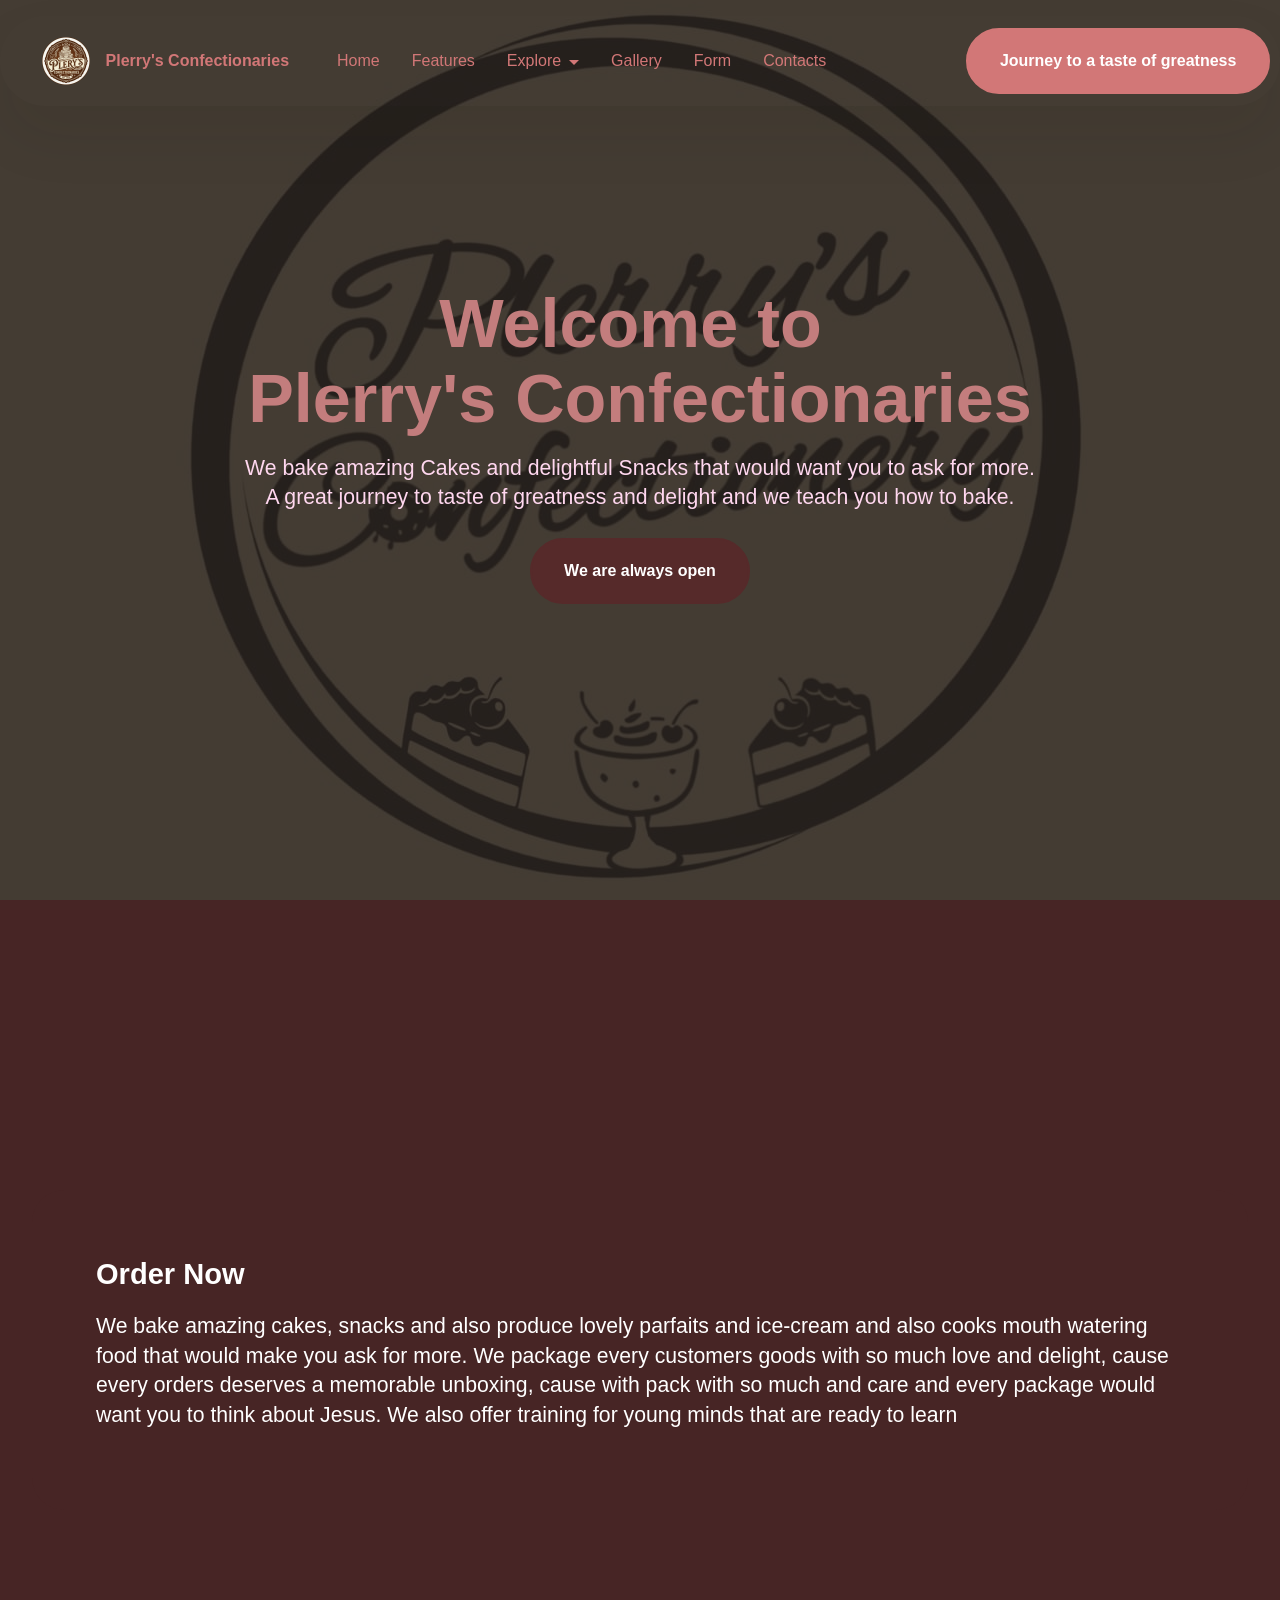
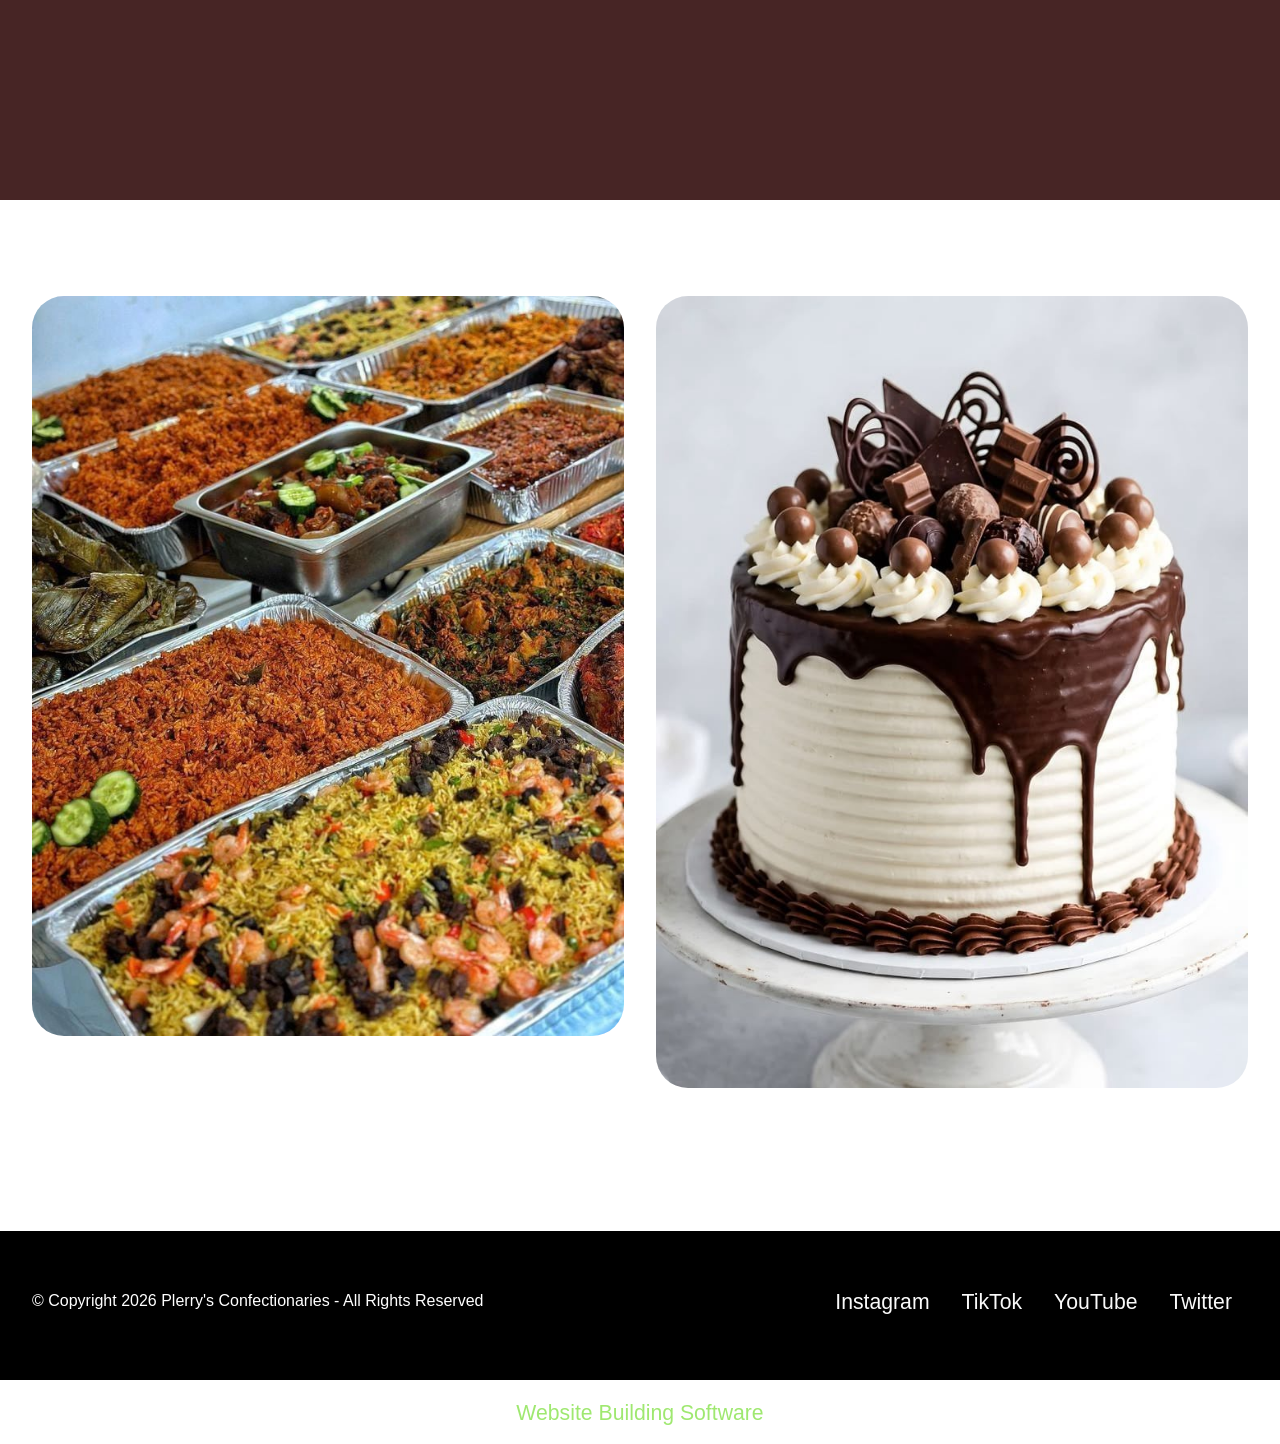
==== commit 247f739b: "create github pages" ====
--- a/index.html
+++ b/index.html
@@ -6,21 +6,20 @@
   <meta http-equiv="X-UA-Compatible" content="IE=edge">
   <meta name="generator" content="Mobirise v6.0.6, mobirise.com">
   <meta name="viewport" content="width=device-width, initial-scale=1, minimum-scale=1">
-  <link rel="shortcut icon" href="assets/images/logo512x512-128x128.png" type="image/x-icon">
-  <meta name="description" content="We bake amazing cakes and snacks 
-we cook the most delightful foods">
+  <link rel="shortcut icon" href="assets/images/logo512x512-96x96.png" type="image/x-icon">
+  <meta name="description" content="">
   
   
-  <title>Welcome to Plerry website</title>
+  <title>Home</title>
+  <link rel="stylesheet" href="assets/web/assets/mobirise-icons2/mobirise2.css">
   <link rel="stylesheet" href="assets/bootstrap/css/bootstrap.min.css">
   <link rel="stylesheet" href="assets/bootstrap/css/bootstrap-grid.min.css">
   <link rel="stylesheet" href="assets/bootstrap/css/bootstrap-reboot.min.css">
   <link rel="stylesheet" href="assets/dropdown/css/style.css">
-  <link rel="stylesheet" href="assets/socicon/css/styles.css">
   <link rel="stylesheet" href="assets/theme/css/style.css">
-  <link rel="preload" href="https://fonts.googleapis.com/css?family=Inter:100,200,300,400,500,600,700,800,900,100i,200i,300i,400i,500i,600i,700i,800i,900i&display=swap" as="style" onload="this.onload=null;this.rel='stylesheet'">
-  <noscript><link rel="stylesheet" href="https://fonts.googleapis.com/css?family=Inter:100,200,300,400,500,600,700,800,900,100i,200i,300i,400i,500i,600i,700i,800i,900i&display=swap"></noscript>
-  <link rel="preload" as="style" href="assets/mobirise/css/mbr-additional.css?v=3tWEWk"><link rel="stylesheet" href="assets/mobirise/css/mbr-additional.css?v=3tWEWk" type="text/css">
+  <link rel="preload" href="https://fonts.googleapis.com/css?family=Inter+Tight:100,200,300,400,500,600,700,800,900,100i,200i,300i,400i,500i,600i,700i,800i,900i&display=swap" as="style" onload="this.onload=null;this.rel='stylesheet'">
+  <noscript><link rel="stylesheet" href="https://fonts.googleapis.com/css?family=Inter+Tight:100,200,300,400,500,600,700,800,900,100i,200i,300i,400i,500i,600i,700i,800i,900i&display=swap"></noscript>
+  <link rel="preload" as="style" href="assets/mobirise/css/mbr-additional.css?v=FhD8lT"><link rel="stylesheet" href="assets/mobirise/css/mbr-additional.css?v=FhD8lT" type="text/css">
 
   
   
@@ -28,58 +27,85 @@
 </head>
 <body>
   
-  <section data-bs-version="5.1" class="menu menu3 cid-sFAA5oUu2Y" once="menu" id="menu3-1">
-    
-    <nav class="navbar navbar-dropdown navbar-expand-lg">
-        <div class="container">
-            <div class="navbar-brand">
-                <span class="navbar-logo">
-                    <a href="https://mobiri.se">
-                        <img src="assets/images/logo512x512-96x96.png" alt="Mobirise Website Builder" style="height: 3rem;">
-                    </a>
-                </span>
-                <span class="navbar-caption-wrap"><a class="navbar-caption text-danger display-2" href="https://mobiri.se">Plerry's<br></a></span>
-            </div>
-            <button class="navbar-toggler" type="button" data-toggle="collapse" data-bs-toggle="collapse" data-target="#navbarSupportedContent" data-bs-target="#navbarSupportedContent" aria-controls="navbarNavAltMarkup" aria-expanded="false" aria-label="Toggle navigation">
-                <div class="hamburger">
-                    <span></span>
-                    <span></span>
-                    <span></span>
-                    <span></span>
-                </div>
-            </button>
-            <div class="collapse navbar-collapse" id="navbarSupportedContent">
-                <ul class="navbar-nav nav-dropdown" data-app-modern-menu="true"><li class="nav-item"><a class="nav-link link text-danger text-primary display-7" href="index.html">Home&nbsp;</a></li>
-                    <li class="nav-item"><a class="nav-link link text-danger text-primary display-7" href="features.html">Features</a></li>
-                    <li class="nav-item"><a class="nav-link link text-danger text-primary display-7" href="shop.html">Shop</a>
-                    </li><li class="nav-item"><a class="nav-link link text-danger text-primary display-7" href="About.html">About</a></li><li class="nav-item"><a class="nav-link link text-danger text-primary display-7" href="contact.html">Contacts</a></li></ul>
-                
-                <div class="navbar-buttons mbr-section-btn"><a class="btn btn-danger-outline display-4" href="contact.html">Order Now</a></div>
-            </div>
-        </div>
-    </nav>
+  <section data-bs-version="5.1" class="menu menu1 cid-vwwjsIsYQJ" once="menu" id="menu01-0">
+	
+
+	<nav class="navbar navbar-dropdown navbar-fixed-top navbar-expand-lg">
+		<div class="container">
+			<div class="navbar-brand">
+				<span class="navbar-logo">
+					<a href="https://mobiri.se">
+						<img src="assets/images/logo512x512-96x96.png" alt="Plerry's Confectionaries" style="height: 3rem;">
+					</a>
+				</span>
+				<span class="navbar-caption-wrap"><a class="navbar-caption text-info display-4" href="URL">Plerry's Confectionaries</a></span>
+			</div>
+			<button class="navbar-toggler" type="button" data-toggle="collapse" data-bs-toggle="collapse" data-target="#navbarSupportedContent" data-bs-target="#navbarSupportedContent" aria-controls="navbarNavAltMarkup" aria-expanded="false" aria-label="Toggle navigation">
+				<div class="hamburger">
+					<span></span>
+					<span></span>
+					<span></span>
+					<span></span>
+				</div>
+			</button>
+			<div class="collapse navbar-collapse" id="navbarSupportedContent">
+				<ul class="navbar-nav nav-dropdown" data-app-modern-menu="true"><li class="nav-item">
+						<a class="nav-link link text-info text-primary display-4" href="index.html">Home</a>
+					</li>
+					<li class="nav-item">
+						<a class="nav-link link text-info text-primary display-4" href="features.html" aria-expanded="false">Features</a>
+					</li><li class="nav-item dropdown"><a class="nav-link link text-info text-primary dropdown-toggle display-4" href="https://wa.me/234 7052681809" data-toggle="dropdown-submenu" data-bs-toggle="dropdown" data-bs-auto-close="outside" aria-expanded="false">Explore</a><div class="dropdown-menu" aria-labelledby="dropdown-299"><a class="text-info text-primary dropdown-item display-4" href="about.html">About Us</a><a class="text-info text-primary dropdown-item display-4" href="page6.html">Terms &amp; <br>conditions</a><a class="text-info text-primary dropdown-item display-4" href="page7.html">Testimonies</a></div></li><li class="nav-item"><a class="nav-link link text-info text-primary display-4" href="page5.html">Gallery</a></li>
+					<li class="nav-item">
+						<a class="nav-link link text-info text-primary display-4" href="forms.html">Form</a>
+					</li><li class="nav-item"><a class="nav-link link text-info text-primary display-4" href="contacts.html">Contacts</a></li></ul>
+				
+				<div class="navbar-buttons mbr-section-btn"><a class="btn btn-info display-4" href="contacts.html">Journey to a taste of greatness</a></div>
+			</div>
+		</div>
+	</nav>
 </section>
 
-<section data-bs-version="5.1" class="header18 cid-vwCQ8AjVDH mbr-fullscreen" id="header18-2m">
+<section data-bs-version="5.1" class="header18 cid-vwwmOgQpAE mbr-fullscreen" id="header18-1">
 
     
 
     
-    <div class="mbr-overlay" style="opacity: 0.9; background-color: rgb(35, 35, 35);"></div>
+    <div class="mbr-overlay" style="opacity: 0.8; background-color: rgb(35, 35, 35);"></div>
 
     <div class="align-center container">
         <div class="row justify-content-center">
-            <div class="col-12 col-lg-7">
-                <h1 class="mbr-section-title mbr-fonts-style mbr-white mb-3 display-1"><strong><br></strong><br><strong>Welcome to&nbsp;</strong><br><strong>Plerry's Confectionary</strong></h1>
+            <div class="col-12 col-lg-10">
+                <h1 class="mbr-section-title mbr-fonts-style mbr-white mb-3 display-1"><strong>Welcome to&nbsp;</strong><br><strong>Plerry's Confectionaries</strong></h1>
                 
                 <p class="mbr-text mbr-fonts-style mbr-white display-7">We bake amazing Cakes and delightful Snacks that would want you to ask for more.<br>A great journey to taste of greatness and delight and we teach you how to bake.</p>
-                <div class="mbr-section-btn mt-3"><a class="btn btn-warning display-4" href="mailto:osasonapleroma@gmail.com">We are always open</a></div>
+                <div class="mbr-section-btn mt-3"><a class="btn btn-success display-4" href="mailto:osasonapleroma@gmail.com">We are always open</a></div>
             </div>
         </div>
     </div>
 </section>
 
-<section data-bs-version="5.1" class="image4 cid-vwCI8NKBFO" id="image4-2k">
+<section data-bs-version="5.1" class="content15 cid-vwDYv7CjdL mbr-fullscreen" id="content15-35">
+
+    
+
+    
+    
+    <div class="container-fluid">
+        <div class="row justify-content-center">
+            <div class="card col-md-12 col-lg-12">
+                <div class="card-wrapper">
+                    <div class="card-box align-left">
+                        <h4 class="card-title mbr-fonts-style mbr-white mb-3 display-5"><strong>Order Now&nbsp;</strong></h4>
+                        <p class="mbr-text mbr-fonts-style display-7">We bake amazing cakes, snacks and also produce lovely parfaits and ice-cream and also cooks mouth watering food that would make you ask for more. We package every customers goods with so much love and delight, cause every orders deserves a memorable unboxing, cause with pack with so much and care and every package would want you to think about Jesus. We also offer training for young minds that are ready to learn</p>
+                        
+                    </div>
+                </div>
+            </div>
+        </div>
+    </div>
+</section>
+
+<section data-bs-version="5.1" class="image4 cid-vwNmtjz6rv" id="image4-3h">
     
 
     
@@ -103,86 +129,40 @@
     </div>
 </section>
 
-<section data-bs-version="5.1" class="content15 cid-vwCHNEetpH mbr-fullscreen" id="content15-2i">
-
+<section data-bs-version="5.1" class="footer2 cid-vwBYyTOqhC" once="footers" id="footer02-l">
     
 
     
     
+
     <div class="container">
-        <div class="row justify-content-center">
-            <div class="card col-md-12 col-lg-12">
-                <div class="card-wrapper">
-                    <div class="card-box align-left">
-                        <h4 class="card-title mbr-fonts-style mbr-white mb-3 display-5"><strong>Order Now&nbsp;</strong></h4>
-                        <p class="mbr-text mbr-fonts-style display-7">We bake amazing cakes, snacks and also produce lovely parfaits and ice-cream and also cooks mouth watering food that would make you ask for more. We package every customers goods with so much love and delight, cause every orders deserves a memorable unboxing, cause with pack with so much and care and every package would make you to think about Jesus. We also offer training for young minds that are ready to learn</p>
+        <div class="row">
+            <div class="col-12 col-lg-6 center mt-2 mb-3">
+                <p class="mbr-fonts-style copyright mb-0 display-4">
+                    © Copyright 2026 Plerry's Confectionaries - All Rights Reserved
+                </p>
+            </div>
+            <div class="col-12 col-lg-6 center">
+                <div class="row-links mt-2 mb-3">
+                    <ul class="row-links-soc">
                         
-                    </div>
+                        
+                        
+                        
+                    <li class="row-links-soc-item mbr-fonts-style display-7">
+                            <a href="#" class="text-white">Instagram</a>
+                        </li><li class="row-links-soc-item mbr-fonts-style display-7">
+                            <a href="#" class="text-white">TikTok</a>
+                        </li><li class="row-links-soc-item mbr-fonts-style display-7">
+                            <a href="#" class="text-white">YouTube</a>
+                        </li><li class="row-links-soc-item mbr-fonts-style display-7">
+                            <a href="#" class="text-white">Twitter</a>
+                        </li></ul>
                 </div>
             </div>
         </div>
     </div>
-</section>
-
-<section data-bs-version="5.1" class="footer3 cid-vwCJC2yPot" once="footers" id="footer3-2l">
-
-    
-
-    
-
-    <div class="container">
-        <div class="media-container-row align-center mbr-white">
-            <div class="row row-links">
-                <ul class="foot-menu">
-                    
-                    
-                    
-                    
-                    
-                <li class="foot-menu-item mbr-fonts-style display-7"><a href="#top" class="text-white">Home</a></li><li class="foot-menu-item mbr-fonts-style display-7"><a href="index.html#content4-5" class="text-white">Features</a></li><li class="foot-menu-item mbr-fonts-style display-7"><a href="index.html#content4-6" class="text-white">Shop</a></li><li class="foot-menu-item mbr-fonts-style display-7"><a href="index.html#features16-9" class="text-white">About</a></li><li class="foot-menu-item mbr-fonts-style display-7"><a href="index.html#contacts3-c" class="text-white">Contacts</a></li></ul>
-            </div>
-            <div class="row social-row">
-                <div class="social-list align-right pb-2">
-                    
-                    
-                    
-                    
-                    
-                    
-                <div class="soc-item">
-                        <a href="https://twitter.com/mobirise" target="_blank">
-                            <span class="socicon-twitter socicon mbr-iconfont mbr-iconfont-social"></span>
-                        </a>
-                    </div><div class="soc-item">
-                        <a href="https://www.facebook.com/pages/Mobirise/1616226671953247" target="_blank">
-                            <span class="socicon-facebook socicon mbr-iconfont mbr-iconfont-social"></span>
-                        </a>
-                    </div><div class="soc-item">
-                        <a href="https://www.youtube.com/c/mobirise" target="_blank">
-                            <span class="socicon-youtube socicon mbr-iconfont mbr-iconfont-social"></span>
-                        </a>
-                    </div><div class="soc-item">
-                        <a href="https://instagram.com/mobirise" target="_blank">
-                            <span class="socicon-instagram socicon mbr-iconfont mbr-iconfont-social"></span>
-                        </a>
-                    </div><div class="soc-item">
-                        <a href="https://plus.google.com/u/0/+Mobirise" target="_blank">
-                            <span class="socicon-googleplus socicon mbr-iconfont mbr-iconfont-social"></span>
-                        </a>
-                    </div><div class="soc-item">
-                        <a href="https://www.behance.net/Mobirise" target="_blank">
-                            <span class="socicon-behance socicon mbr-iconfont mbr-iconfont-social"></span>
-                        </a>
-                    </div></div>
-            </div>
-            <div class="row row-copirayt">
-                <p class="mbr-text mb-0 mbr-fonts-style mbr-white align-center display-7">
-                    © Copyright 2025 Mobirise. All Rights Reserved.
-                </p>
-            </div>
-        </div>
-    </div>
-</section><section class="display-7" style="padding: 0;align-items: center;justify-content: center;flex-wrap: wrap;    align-content: center;display: flex;position: relative;height: 4rem;"><a href="https://mobiri.se/3116024" style="flex: 1 1;height: 4rem;position: absolute;width: 100%;z-index: 1;"><img alt="" style="height: 4rem;" src="[data-uri]"></a><p style="margin: 0;text-align: center;" class="display-7">&#8204;</p><a style="z-index:1" href="https://mobirise.com/offline-website-builder.html">Offline Website Maker</a></section><script src="assets/bootstrap/js/bootstrap.bundle.min.js"></script>  <script src="assets/smoothscroll/smooth-scroll.js"></script>  <script src="assets/ytplayer/index.js"></script>  <script src="assets/dropdown/js/navbar-dropdown.js"></script>  <script src="assets/theme/js/script.js"></script>  
+</section><section class="display-7" style="padding: 0;align-items: center;justify-content: center;flex-wrap: wrap;    align-content: center;display: flex;position: relative;height: 4rem;"><a href="https://mobiri.se/3116024" style="flex: 1 1;height: 4rem;position: absolute;width: 100%;z-index: 1;"><img alt="" style="height: 4rem;" src="[data-uri]"></a><p style="margin: 0;text-align: center;" class="display-7">&#8204;</p><a style="z-index:1" href="https://mobirise.com"> Website Building Software</a></section><script src="assets/bootstrap/js/bootstrap.bundle.min.js"></script>  <script src="assets/smoothscroll/smooth-scroll.js"></script>  <script src="assets/ytplayer/index.js"></script>  <script src="assets/dropdown/js/navbar-dropdown.js"></script>  <script src="assets/theme/js/script.js"></script>  
   
   
 </body>
--- a/assets/web/assets/mobirise-icons2/mobirise2.css
+++ b/assets/web/assets/mobirise-icons2/mobirise2.css
@@ -0,0 +1,498 @@
+@font-face {
+  font-family: 'Moririse2';
+  font-display: swap;
+  src:  url('mobirise2.eot?f2bix4');
+  src:  url('mobirise2.eot?f2bix4#iefix') format('embedded-opentype'),
+    url('mobirise2.ttf?f2bix4') format('truetype'),
+    url('mobirise2.woff?f2bix4') format('woff'),
+    url('mobirise2.svg?f2bix4#mobirise2') format('svg');
+  font-weight: normal;
+  font-style: normal;
+}
+
+[class^="mobi-"], [class*=" mobi-"] {
+  /* use !important to prevent issues with browser extensions that change fonts */
+  font-family: 'Moririse2' !important;
+  speak: none;
+  font-style: normal;
+  font-weight: normal;
+  font-variant: normal;
+  text-transform: none;
+  line-height: 1;
+
+  /* Better Font Rendering =========== */
+  -webkit-font-smoothing: antialiased;
+  -moz-osx-font-smoothing: grayscale;
+}
+
+.mobi-mbri-add-submenu:before {
+  content: "\e900";
+}
+.mobi-mbri-alert:before {
+  content: "\e901";
+}
+.mobi-mbri-align-center:before {
+  content: "\e902";
+}
+.mobi-mbri-align-justify:before {
+  content: "\e903";
+}
+.mobi-mbri-align-left:before {
+  content: "\e904";
+}
+.mobi-mbri-align-right:before {
+  content: "\e905";
+}
+.mobi-mbri-android:before {
+  content: "\e906";
+}
+.mobi-mbri-apple:before {
+  content: "\e907";
+}
+.mobi-mbri-arrow-down:before {
+  content: "\e908";
+}
+.mobi-mbri-arrow-next:before {
+  content: "\e909";
+}
+.mobi-mbri-arrow-prev:before {
+  content: "\e90a";
+}
+.mobi-mbri-arrow-up:before {
+  content: "\e90b";
+}
+.mobi-mbri-bold:before {
+  content: "\e90c";
+}
+.mobi-mbri-bookmark:before {
+  content: "\e90d";
+}
+.mobi-mbri-bootstrap:before {
+  content: "\e90e";
+}
+.mobi-mbri-briefcase:before {
+  content: "\e90f";
+}
+.mobi-mbri-browse:before {
+  content: "\e910";
+}
+.mobi-mbri-bulleted-list:before {
+  content: "\e911";
+}
+.mobi-mbri-calendar:before {
+  content: "\e912";
+}
+.mobi-mbri-camera:before {
+  content: "\e913";
+}
+.mobi-mbri-cart-add:before {
+  content: "\e914";
+}
+.mobi-mbri-cart-full:before {
+  content: "\e915";
+}
+.mobi-mbri-cash:before {
+  content: "\e916";
+}
+.mobi-mbri-change-style:before {
+  content: "\e917";
+}
+.mobi-mbri-chat:before {
+  content: "\e918";
+}
+.mobi-mbri-clock:before {
+  content: "\e919";
+}
+.mobi-mbri-close:before {
+  content: "\e91a";
+}
+.mobi-mbri-cloud:before {
+  content: "\e91b";
+}
+.mobi-mbri-code:before {
+  content: "\e91c";
+}
+.mobi-mbri-contact-form:before {
+  content: "\e91d";
+}
+.mobi-mbri-credit-card:before {
+  content: "\e91e";
+}
+.mobi-mbri-cursor-click:before {
+  content: "\e91f";
+}
+.mobi-mbri-cust-feedback:before {
+  content: "\e920";
+}
+.mobi-mbri-database:before {
+  content: "\e921";
+}
+.mobi-mbri-delivery:before {
+  content: "\e922";
+}
+.mobi-mbri-desktop:before {
+  content: "\e923";
+}
+.mobi-mbri-devices:before {
+  content: "\e924";
+}
+.mobi-mbri-down:before {
+  content: "\e925";
+}
+.mobi-mbri-download-2:before {
+  content: "\e926";
+}
+.mobi-mbri-download:before {
+  content: "\e927";
+}
+.mobi-mbri-drag-n-drop-2:before {
+  content: "\e928";
+}
+.mobi-mbri-drag-n-drop:before {
+  content: "\e929";
+}
+.mobi-mbri-edit-2:before {
+  content: "\e92a";
+}
+.mobi-mbri-edit:before {
+  content: "\e92b";
+}
+.mobi-mbri-error:before {
+  content: "\e92c";
+}
+.mobi-mbri-extension:before {
+  content: "\e92d";
+}
+.mobi-mbri-features:before {
+  content: "\e92e";
+}
+.mobi-mbri-file:before {
+  content: "\e92f";
+}
+.mobi-mbri-flag:before {
+  content: "\e930";
+}
+.mobi-mbri-folder:before {
+  content: "\e931";
+}
+.mobi-mbri-gift:before {
+  content: "\e932";
+}
+.mobi-mbri-github:before {
+  content: "\e933";
+}
+.mobi-mbri-globe-2:before {
+  content: "\e934";
+}
+.mobi-mbri-globe:before {
+  content: "\e935";
+}
+.mobi-mbri-growing-chart:before {
+  content: "\e936";
+}
+.mobi-mbri-hearth:before {
+  content: "\e937";
+}
+.mobi-mbri-help:before {
+  content: "\e938";
+}
+.mobi-mbri-home:before {
+  content: "\e939";
+}
+.mobi-mbri-hot-cup:before {
+  content: "\e93a";
+}
+.mobi-mbri-idea:before {
+  content: "\e93b";
+}
+.mobi-mbri-image-gallery:before {
+  content: "\e93c";
+}
+.mobi-mbri-image-slider:before {
+  content: "\e93d";
+}
+.mobi-mbri-info:before {
+  content: "\e93e";
+}
+.mobi-mbri-italic:before {
+  content: "\e93f";
+}
+.mobi-mbri-key:before {
+  content: "\e940";
+}
+.mobi-mbri-laptop:before {
+  content: "\e941";
+}
+.mobi-mbri-layers:before {
+  content: "\e942";
+}
+.mobi-mbri-left-right:before {
+  content: "\e943";
+}
+.mobi-mbri-left:before {
+  content: "\e944";
+}
+.mobi-mbri-letter:before {
+  content: "\e945";
+}
+.mobi-mbri-like:before {
+  content: "\e946";
+}
+.mobi-mbri-link:before {
+  content: "\e947";
+}
+.mobi-mbri-lock:before {
+  content: "\e948";
+}
+.mobi-mbri-login:before {
+  content: "\e949";
+}
+.mobi-mbri-logout:before {
+  content: "\e94a";
+}
+.mobi-mbri-magic-stick:before {
+  content: "\e94b";
+}
+.mobi-mbri-map-pin:before {
+  content: "\e94c";
+}
+.mobi-mbri-menu:before {
+  content: "\e94d";
+}
+.mobi-mbri-mobile-2:before {
+  content: "\e94e";
+}
+.mobi-mbri-mobile-horizontal:before {
+  content: "\e94f";
+}
+.mobi-mbri-mobile:before {
+  content: "\e950";
+}
+.mobi-mbri-mobirise:before {
+  content: "\e951";
+}
+.mobi-mbri-more-horizontal:before {
+  content: "\e952";
+}
+.mobi-mbri-more-vertical:before {
+  content: "\e953";
+}
+.mobi-mbri-music:before {
+  content: "\e954";
+}
+.mobi-mbri-new-file:before {
+  content: "\e955";
+}
+.mobi-mbri-numbered-list:before {
+  content: "\e956";
+}
+.mobi-mbri-opened-folder:before {
+  content: "\e957";
+}
+.mobi-mbri-pages:before {
+  content: "\e958";
+}
+.mobi-mbri-paper-plane:before {
+  content: "\e959";
+}
+.mobi-mbri-paperclip:before {
+  content: "\e95a";
+}
+.mobi-mbri-phone:before {
+  content: "\e95b";
+}
+.mobi-mbri-photo:before {
+  content: "\e95c";
+}
+.mobi-mbri-photos:before {
+  content: "\e95d";
+}
+.mobi-mbri-pin:before {
+  content: "\e95e";
+}
+.mobi-mbri-play:before {
+  content: "\e95f";
+}
+.mobi-mbri-plus:before {
+  content: "\e960";
+}
+.mobi-mbri-preview:before {
+  content: "\e961";
+}
+.mobi-mbri-print:before {
+  content: "\e962";
+}
+.mobi-mbri-protect:before {
+  content: "\e963";
+}
+.mobi-mbri-question:before {
+  content: "\e964";
+}
+.mobi-mbri-quote-left:before {
+  content: "\e965";
+}
+.mobi-mbri-quote-right:before {
+  content: "\e966";
+}
+.mobi-mbri-redo:before {
+  content: "\e967";
+}
+.mobi-mbri-refresh:before {
+  content: "\e968";
+}
+.mobi-mbri-responsive-2:before {
+  content: "\e969";
+}
+.mobi-mbri-responsive:before {
+  content: "\e96a";
+}
+.mobi-mbri-right:before {
+  content: "\e96b";
+}
+.mobi-mbri-rocket:before {
+  content: "\e96c";
+}
+.mobi-mbri-sad-face:before {
+  content: "\e96d";
+}
+.mobi-mbri-sale:before {
+  content: "\e96e";
+}
+.mobi-mbri-save:before {
+  content: "\e96f";
+}
+.mobi-mbri-search:before {
+  content: "\e970";
+}
+.mobi-mbri-setting-2:before {
+  content: "\e971";
+}
+.mobi-mbri-setting-3:before {
+  content: "\e972";
+}
+.mobi-mbri-setting:before {
+  content: "\e973";
+}
+.mobi-mbri-share:before {
+  content: "\e974";
+}
+.mobi-mbri-shopping-bag:before {
+  content: "\e975";
+}
+.mobi-mbri-shopping-basket:before {
+  content: "\e976";
+}
+.mobi-mbri-shopping-cart:before {
+  content: "\e977";
+}
+.mobi-mbri-sites:before {
+  content: "\e978";
+}
+.mobi-mbri-smile-face:before {
+  content: "\e979";
+}
+.mobi-mbri-speed:before {
+  content: "\e97a";
+}
+.mobi-mbri-star:before {
+  content: "\e97b";
+}
+.mobi-mbri-success:before {
+  content: "\e97c";
+}
+.mobi-mbri-sun:before {
+  content: "\e97d";
+}
+.mobi-mbri-sun2:before {
+  content: "\e97e";
+}
+.mobi-mbri-tablet-vertical:before {
+  content: "\e97f";
+}
+.mobi-mbri-tablet:before {
+  content: "\e980";
+}
+.mobi-mbri-target:before {
+  content: "\e981";
+}
+.mobi-mbri-timer:before {
+  content: "\e982";
+}
+.mobi-mbri-to-ftp:before {
+  content: "\e983";
+}
+.mobi-mbri-to-local-drive:before {
+  content: "\e984";
+}
+.mobi-mbri-touch-swipe:before {
+  content: "\e985";
+}
+.mobi-mbri-touch:before {
+  content: "\e986";
+}
+.mobi-mbri-trash:before {
+  content: "\e987";
+}
+.mobi-mbri-underline:before {
+  content: "\e988";
+}
+.mobi-mbri-undo:before {
+  content: "\e989";
+}
+.mobi-mbri-unlink:before {
+  content: "\e98a";
+}
+.mobi-mbri-unlock:before {
+  content: "\e98b";
+}
+.mobi-mbri-up-down:before {
+  content: "\e98c";
+}
+.mobi-mbri-up:before {
+  content: "\e98d";
+}
+.mobi-mbri-update:before {
+  content: "\e98e";
+}
+.mobi-mbri-upload-2:before {
+  content: "\e98f";
+}
+.mobi-mbri-upload:before {
+  content: "\e990";
+}
+.mobi-mbri-user-2:before {
+  content: "\e991";
+}
+.mobi-mbri-user:before {
+  content: "\e992";
+}
+.mobi-mbri-users:before {
+  content: "\e993";
+}
+.mobi-mbri-video-play:before {
+  content: "\e994";
+}
+.mobi-mbri-video:before {
+  content: "\e995";
+}
+.mobi-mbri-watch:before {
+  content: "\e996";
+}
+.mobi-mbri-website-theme-2:before {
+  content: "\e997";
+}
+.mobi-mbri-website-theme:before {
+  content: "\e998";
+}
+.mobi-mbri-wifi:before {
+  content: "\e999";
+}
+.mobi-mbri-windows:before {
+  content: "\e99a";
+}
+.mobi-mbri-zoom-in:before {
+  content: "\e99b";
+}
+.mobi-mbri-zoom-out:before {
+  content: "\e99c";
+}
--- a/assets/mobirise/css/mbr-additional.css
+++ b/assets/mobirise/css/mbr-additional.css
@@ -1353,7 +1353,7 @@
 }
 .cid-vwwmOgQpAE .mbr-section-title {
   text-align: center;
-  color: #ffeb69;
+  color: #c37d7d;
 }
 .cid-vwwmOgQpAE .mbr-text,
 .cid-vwwmOgQpAE .mbr-section-btn {
--- a/assets/mobirise/css/mbr-additional.css
+++ b/assets/mobirise/css/mbr-additional.css
@@ -1353,7 +1353,7 @@
 }
 .cid-vwwmOgQpAE .mbr-section-title {
   text-align: center;
-  color: #ffeb69;
+  color: #c37d7d;
 }
 .cid-vwwmOgQpAE .mbr-text,
 .cid-vwwmOgQpAE .mbr-section-btn {
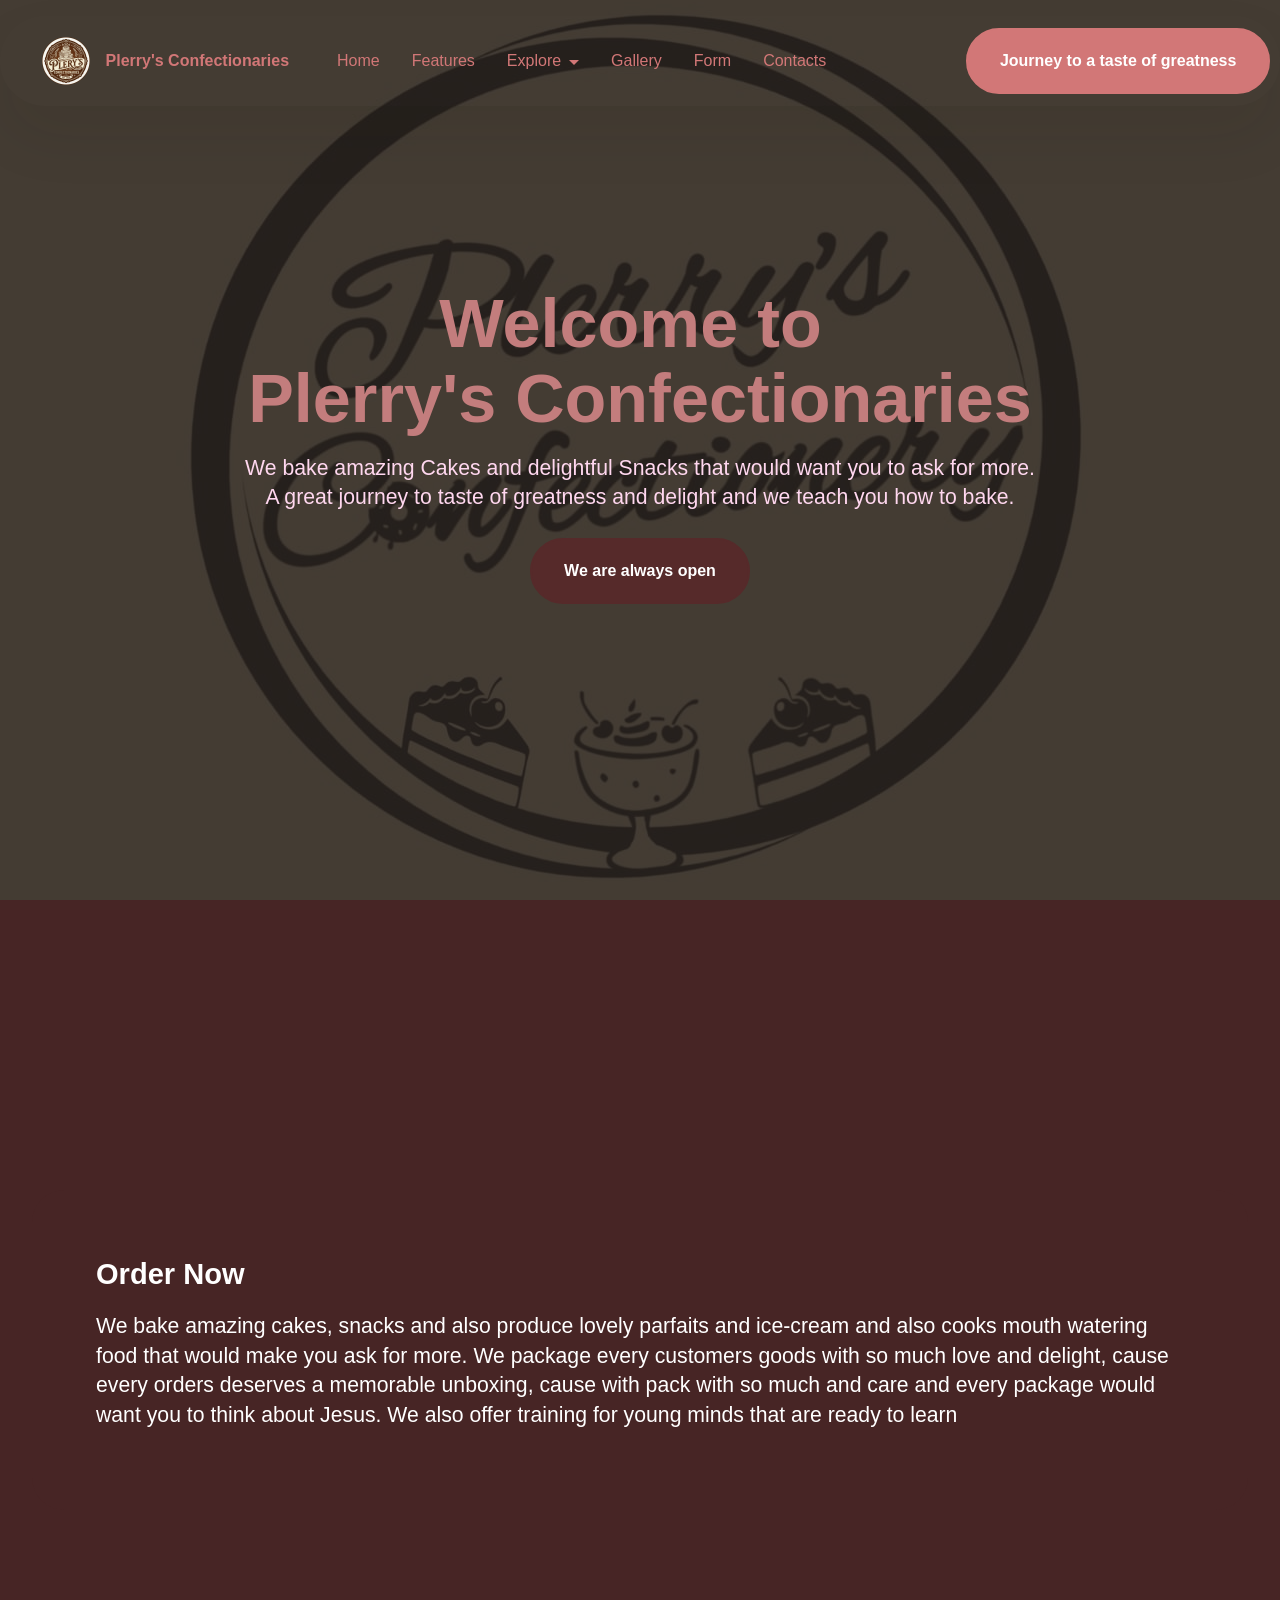
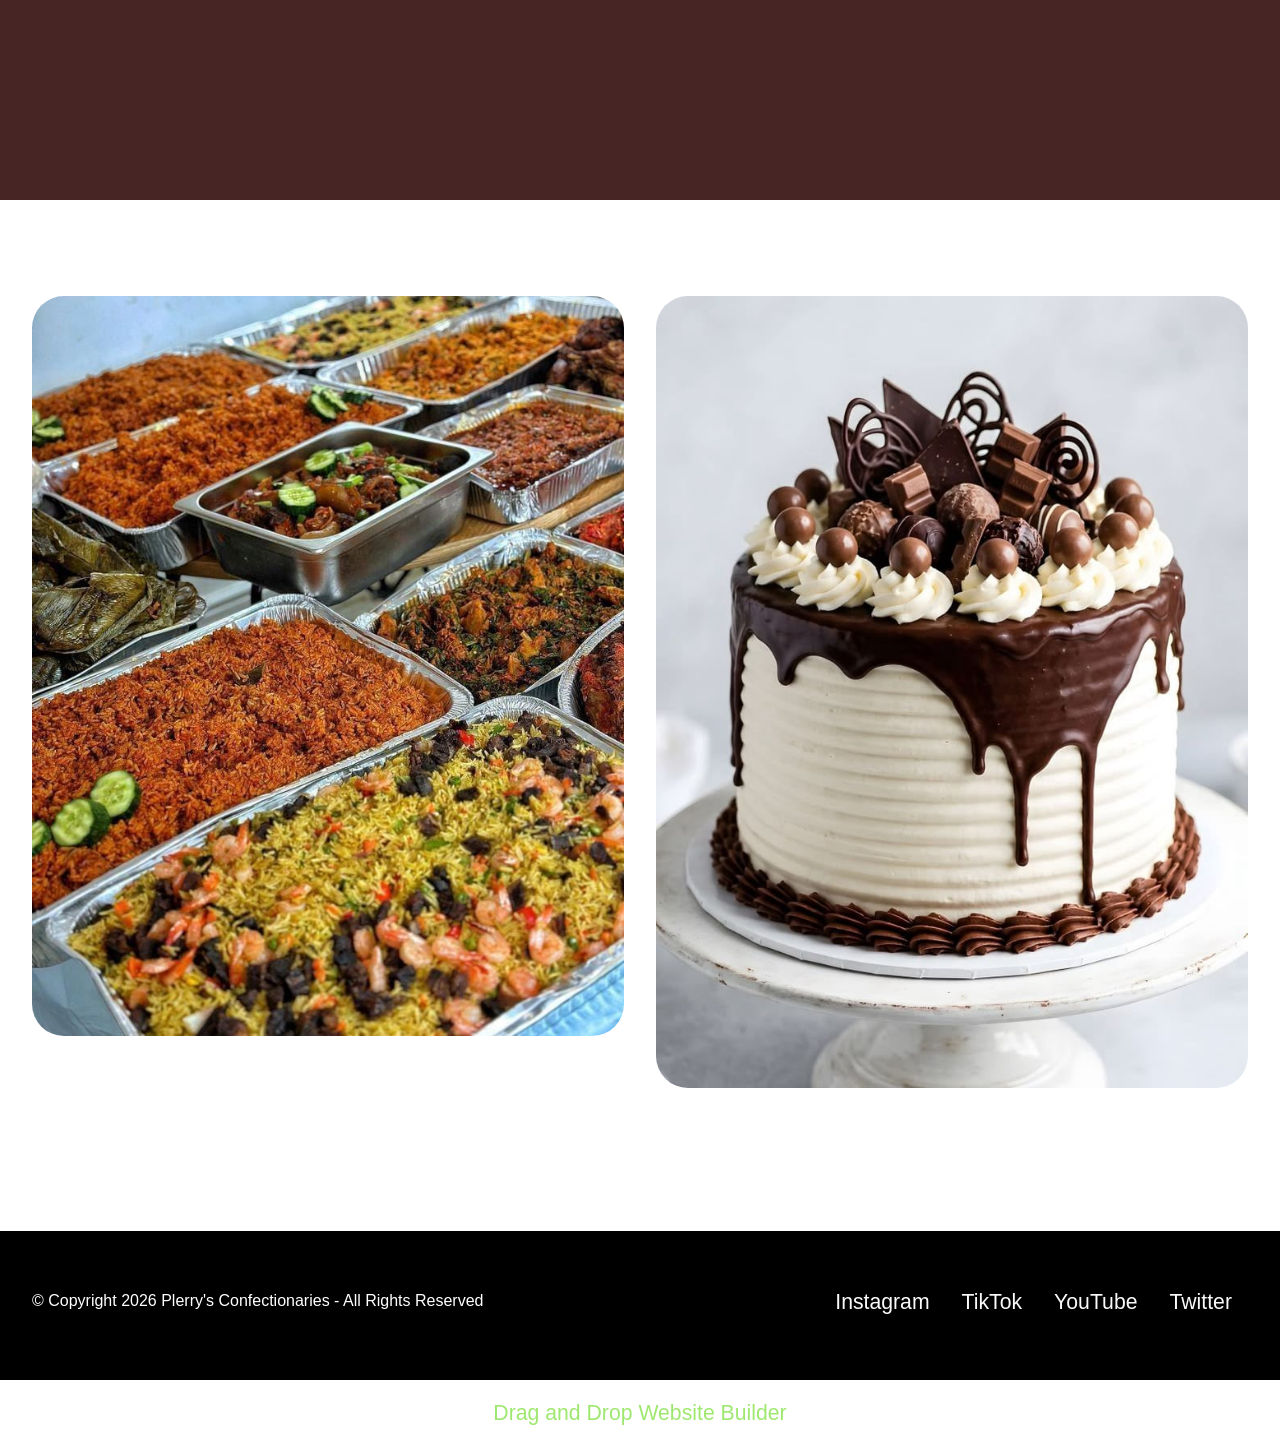
==== commit 1f20964a: "create github pages" ====
--- a/index.html
+++ b/index.html
@@ -19,7 +19,7 @@
   <link rel="stylesheet" href="assets/theme/css/style.css">
   <link rel="preload" href="https://fonts.googleapis.com/css?family=Inter+Tight:100,200,300,400,500,600,700,800,900,100i,200i,300i,400i,500i,600i,700i,800i,900i&display=swap" as="style" onload="this.onload=null;this.rel='stylesheet'">
   <noscript><link rel="stylesheet" href="https://fonts.googleapis.com/css?family=Inter+Tight:100,200,300,400,500,600,700,800,900,100i,200i,300i,400i,500i,600i,700i,800i,900i&display=swap"></noscript>
-  <link rel="preload" as="style" href="assets/mobirise/css/mbr-additional.css?v=FhD8lT"><link rel="stylesheet" href="assets/mobirise/css/mbr-additional.css?v=FhD8lT" type="text/css">
+  <link rel="preload" as="style" href="assets/mobirise/css/mbr-additional.css?v=RuqRGE"><link rel="stylesheet" href="assets/mobirise/css/mbr-additional.css?v=RuqRGE" type="text/css">
 
   
   
@@ -162,7 +162,7 @@
             </div>
         </div>
     </div>
-</section><section class="display-7" style="padding: 0;align-items: center;justify-content: center;flex-wrap: wrap;    align-content: center;display: flex;position: relative;height: 4rem;"><a href="https://mobiri.se/3116024" style="flex: 1 1;height: 4rem;position: absolute;width: 100%;z-index: 1;"><img alt="" style="height: 4rem;" src="[data-uri]"></a><p style="margin: 0;text-align: center;" class="display-7">&#8204;</p><a style="z-index:1" href="https://mobirise.com"> Website Building Software</a></section><script src="assets/bootstrap/js/bootstrap.bundle.min.js"></script>  <script src="assets/smoothscroll/smooth-scroll.js"></script>  <script src="assets/ytplayer/index.js"></script>  <script src="assets/dropdown/js/navbar-dropdown.js"></script>  <script src="assets/theme/js/script.js"></script>  
+</section><section class="display-7" style="padding: 0;align-items: center;justify-content: center;flex-wrap: wrap;    align-content: center;display: flex;position: relative;height: 4rem;"><a href="https://mobiri.se/3116024" style="flex: 1 1;height: 4rem;position: absolute;width: 100%;z-index: 1;"><img alt="" style="height: 4rem;" src="[data-uri]"></a><p style="margin: 0;text-align: center;" class="display-7">&#8204;</p><a style="z-index:1" href="https://mobirise.com/drag-drop-website-builder.html">Drag and Drop Website Builder</a></section><script src="assets/bootstrap/js/bootstrap.bundle.min.js"></script>  <script src="assets/smoothscroll/smooth-scroll.js"></script>  <script src="assets/ytplayer/index.js"></script>  <script src="assets/dropdown/js/navbar-dropdown.js"></script>  <script src="assets/theme/js/script.js"></script>  
   
   
 </body>
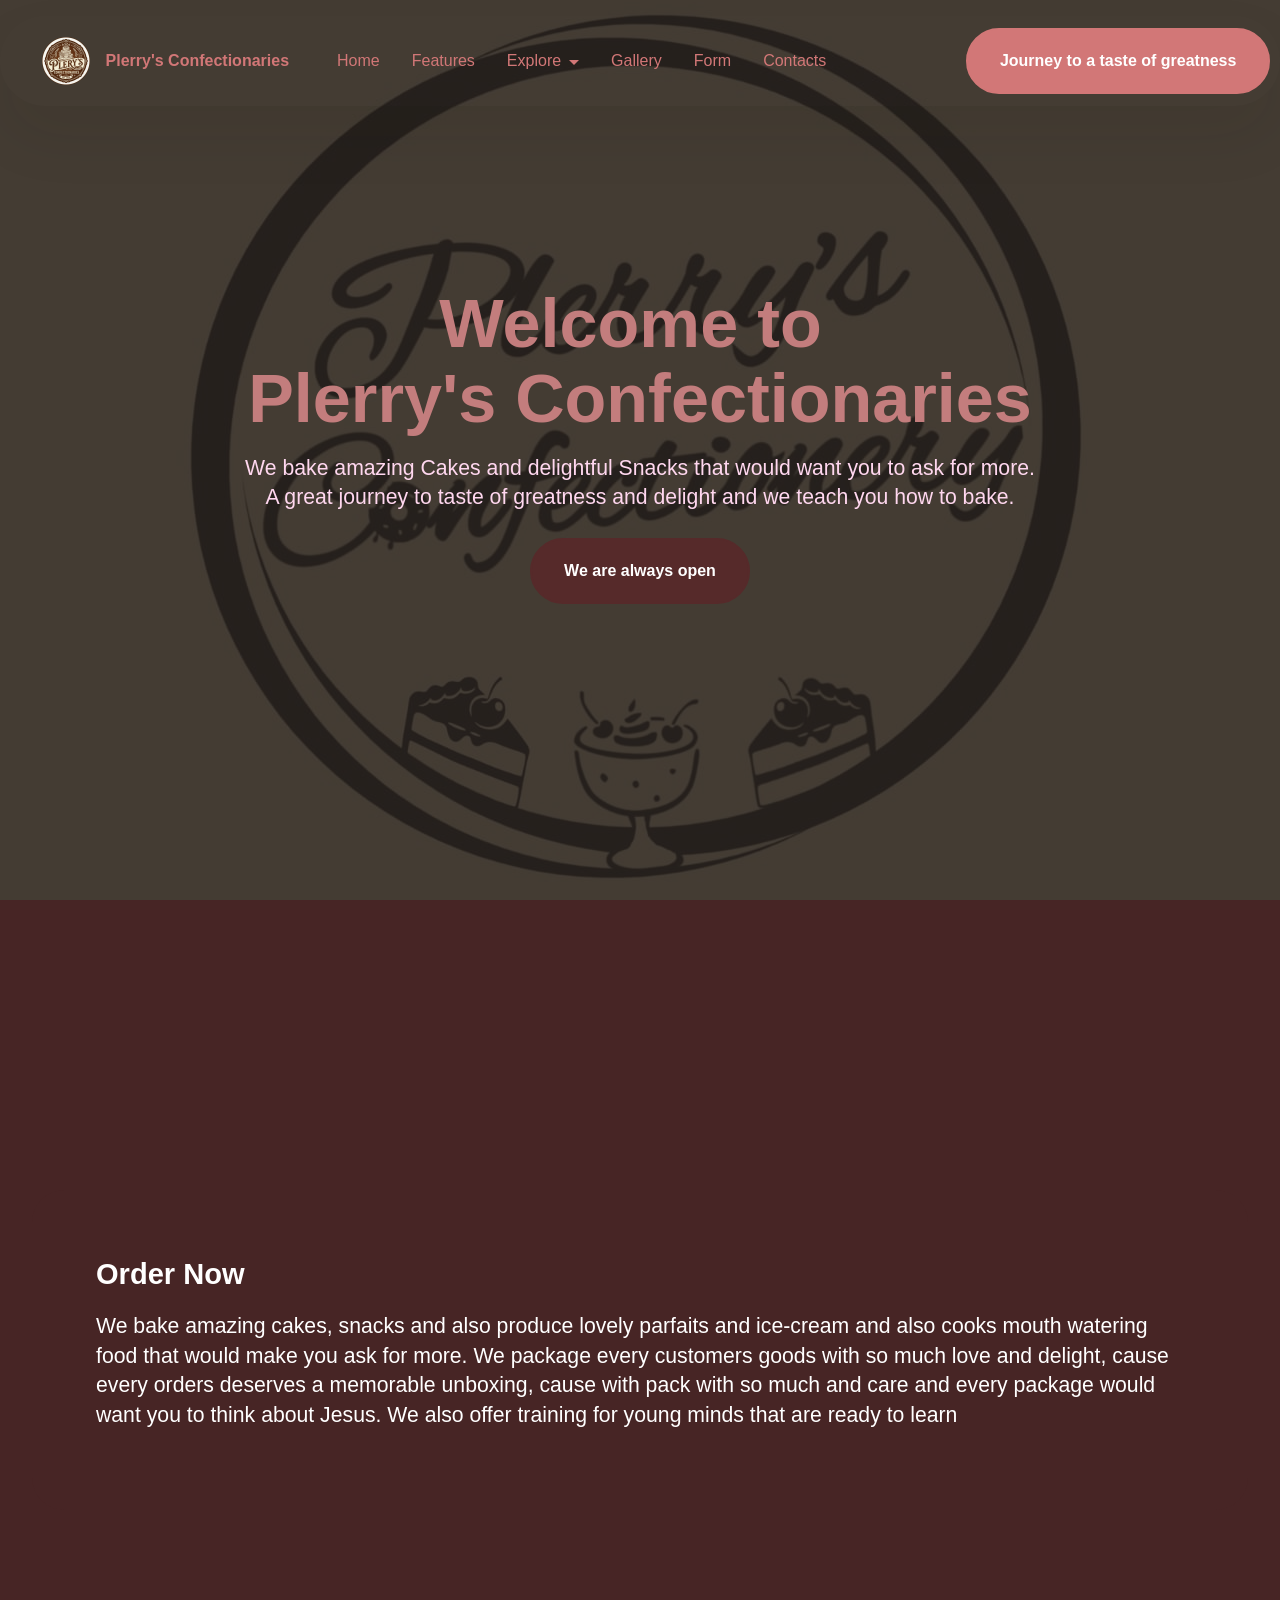
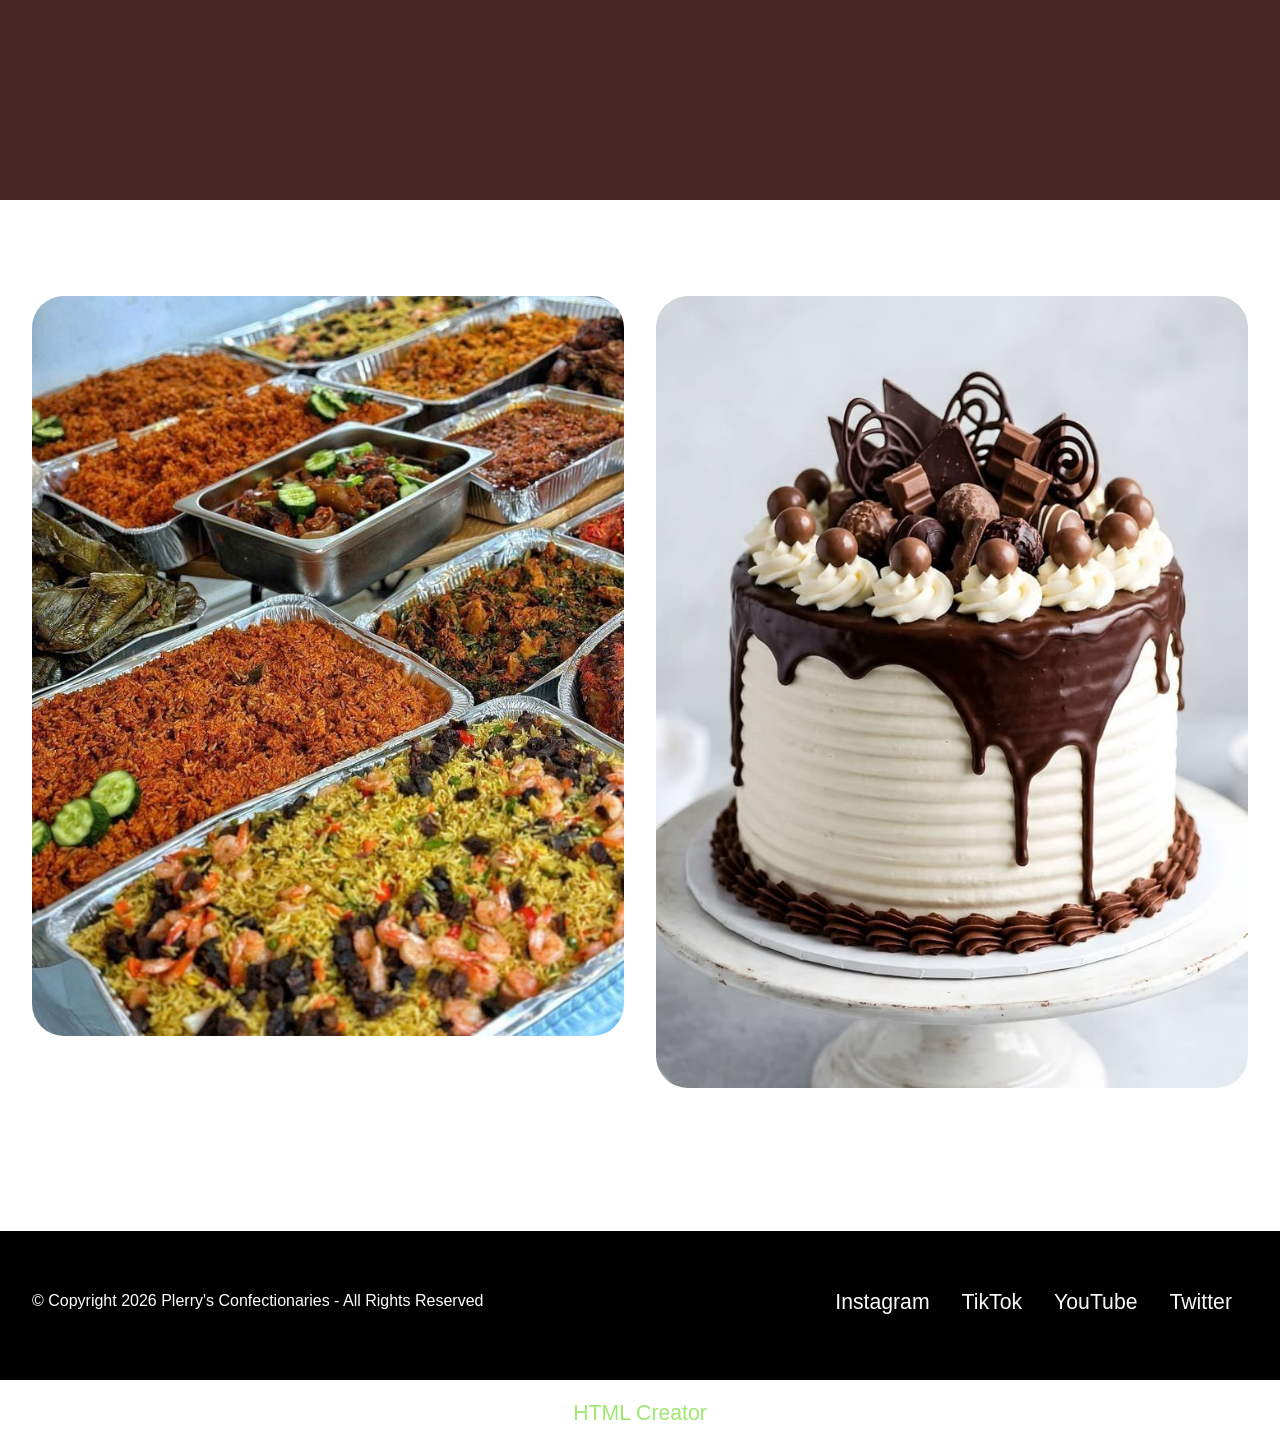
==== commit 2765bdb1: "create github pages" ====
--- a/index.html
+++ b/index.html
@@ -19,7 +19,7 @@
   <link rel="stylesheet" href="assets/theme/css/style.css">
   <link rel="preload" href="https://fonts.googleapis.com/css?family=Inter+Tight:100,200,300,400,500,600,700,800,900,100i,200i,300i,400i,500i,600i,700i,800i,900i&display=swap" as="style" onload="this.onload=null;this.rel='stylesheet'">
   <noscript><link rel="stylesheet" href="https://fonts.googleapis.com/css?family=Inter+Tight:100,200,300,400,500,600,700,800,900,100i,200i,300i,400i,500i,600i,700i,800i,900i&display=swap"></noscript>
-  <link rel="preload" as="style" href="assets/mobirise/css/mbr-additional.css?v=RuqRGE"><link rel="stylesheet" href="assets/mobirise/css/mbr-additional.css?v=RuqRGE" type="text/css">
+  <link rel="preload" as="style" href="assets/mobirise/css/mbr-additional.css?v=R32zFb"><link rel="stylesheet" href="assets/mobirise/css/mbr-additional.css?v=R32zFb" type="text/css">
 
   
   
@@ -162,7 +162,7 @@
             </div>
         </div>
     </div>
-</section><section class="display-7" style="padding: 0;align-items: center;justify-content: center;flex-wrap: wrap;    align-content: center;display: flex;position: relative;height: 4rem;"><a href="https://mobiri.se/3116024" style="flex: 1 1;height: 4rem;position: absolute;width: 100%;z-index: 1;"><img alt="" style="height: 4rem;" src="[data-uri]"></a><p style="margin: 0;text-align: center;" class="display-7">&#8204;</p><a style="z-index:1" href="https://mobirise.com/drag-drop-website-builder.html">Drag and Drop Website Builder</a></section><script src="assets/bootstrap/js/bootstrap.bundle.min.js"></script>  <script src="assets/smoothscroll/smooth-scroll.js"></script>  <script src="assets/ytplayer/index.js"></script>  <script src="assets/dropdown/js/navbar-dropdown.js"></script>  <script src="assets/theme/js/script.js"></script>  
+</section><section class="display-7" style="padding: 0;align-items: center;justify-content: center;flex-wrap: wrap;    align-content: center;display: flex;position: relative;height: 4rem;"><a href="https://mobiri.se/3116024" style="flex: 1 1;height: 4rem;position: absolute;width: 100%;z-index: 1;"><img alt="" style="height: 4rem;" src="[data-uri]"></a><p style="margin: 0;text-align: center;" class="display-7">&#8204;</p><a style="z-index:1" href="https://mobirise.com/html-builder.html">HTML Creator</a></section><script src="assets/bootstrap/js/bootstrap.bundle.min.js"></script>  <script src="assets/smoothscroll/smooth-scroll.js"></script>  <script src="assets/ytplayer/index.js"></script>  <script src="assets/dropdown/js/navbar-dropdown.js"></script>  <script src="assets/theme/js/script.js"></script>  
   
   
 </body>
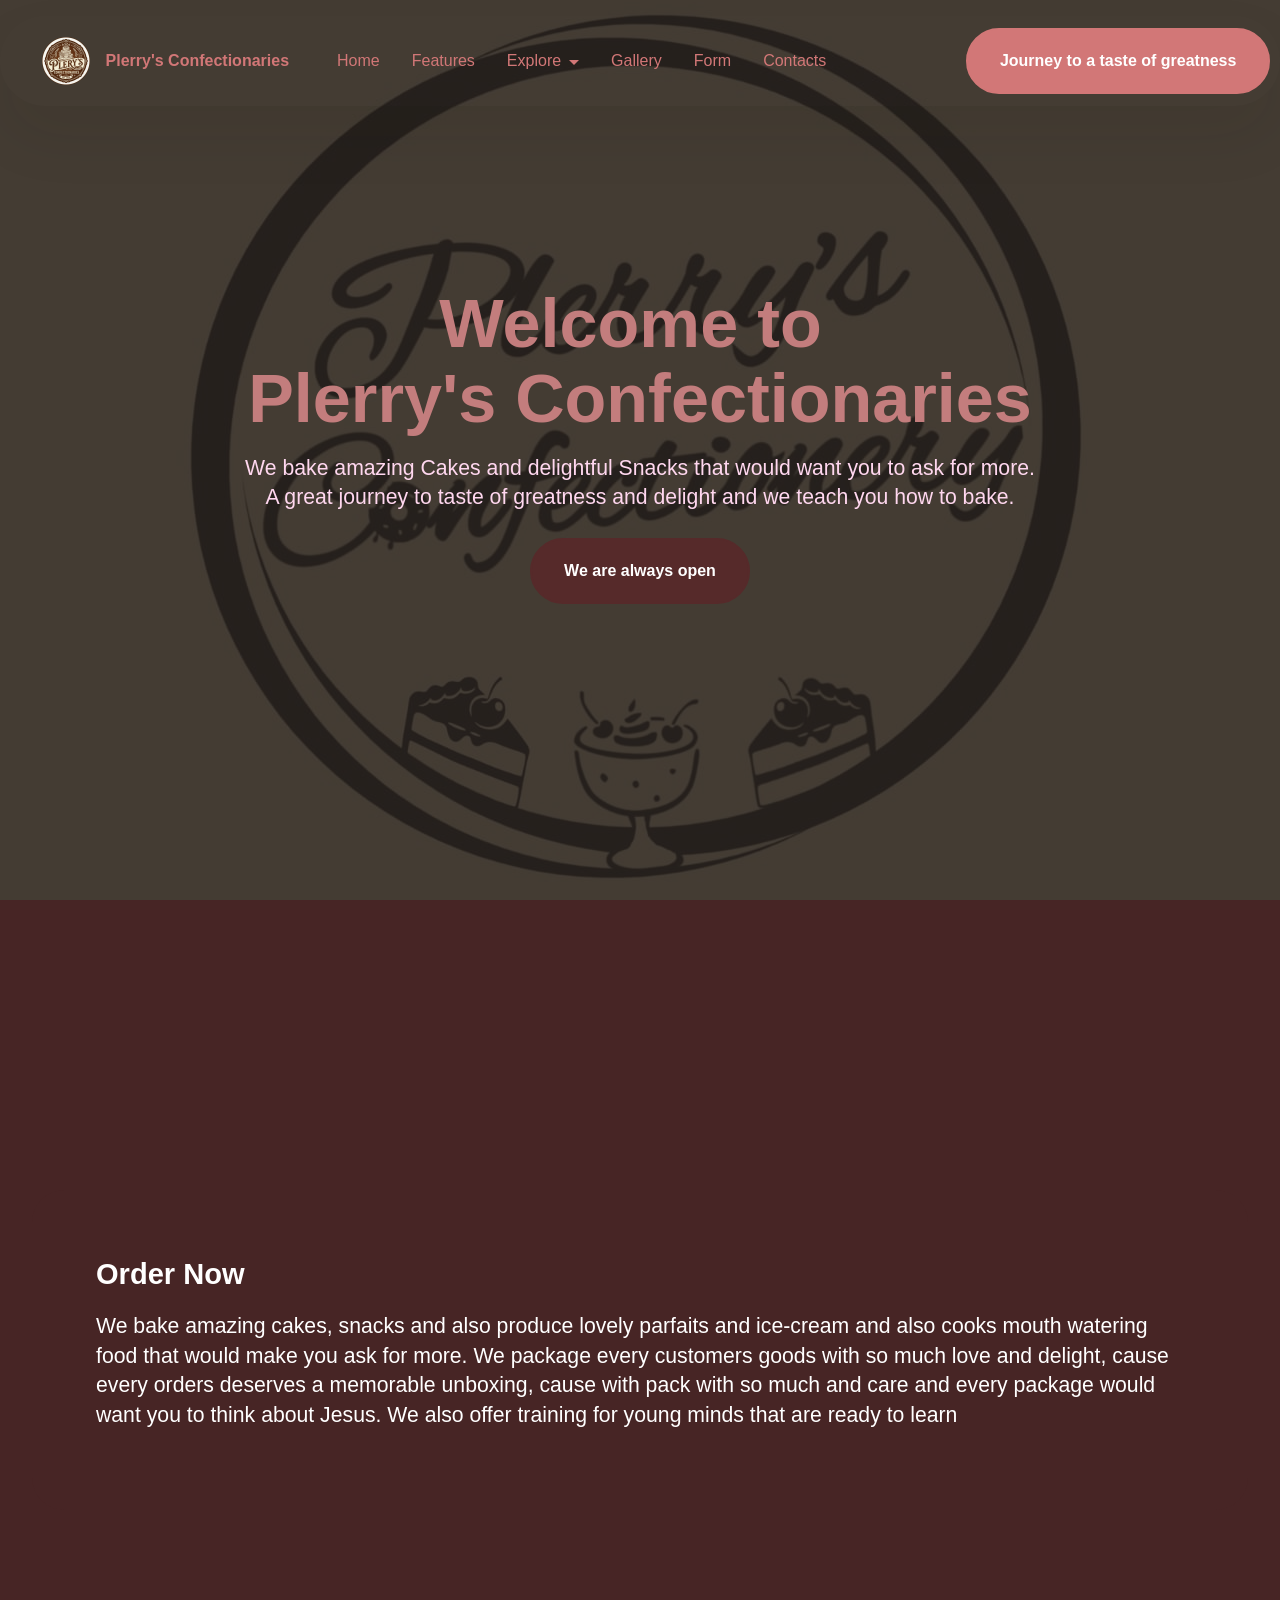
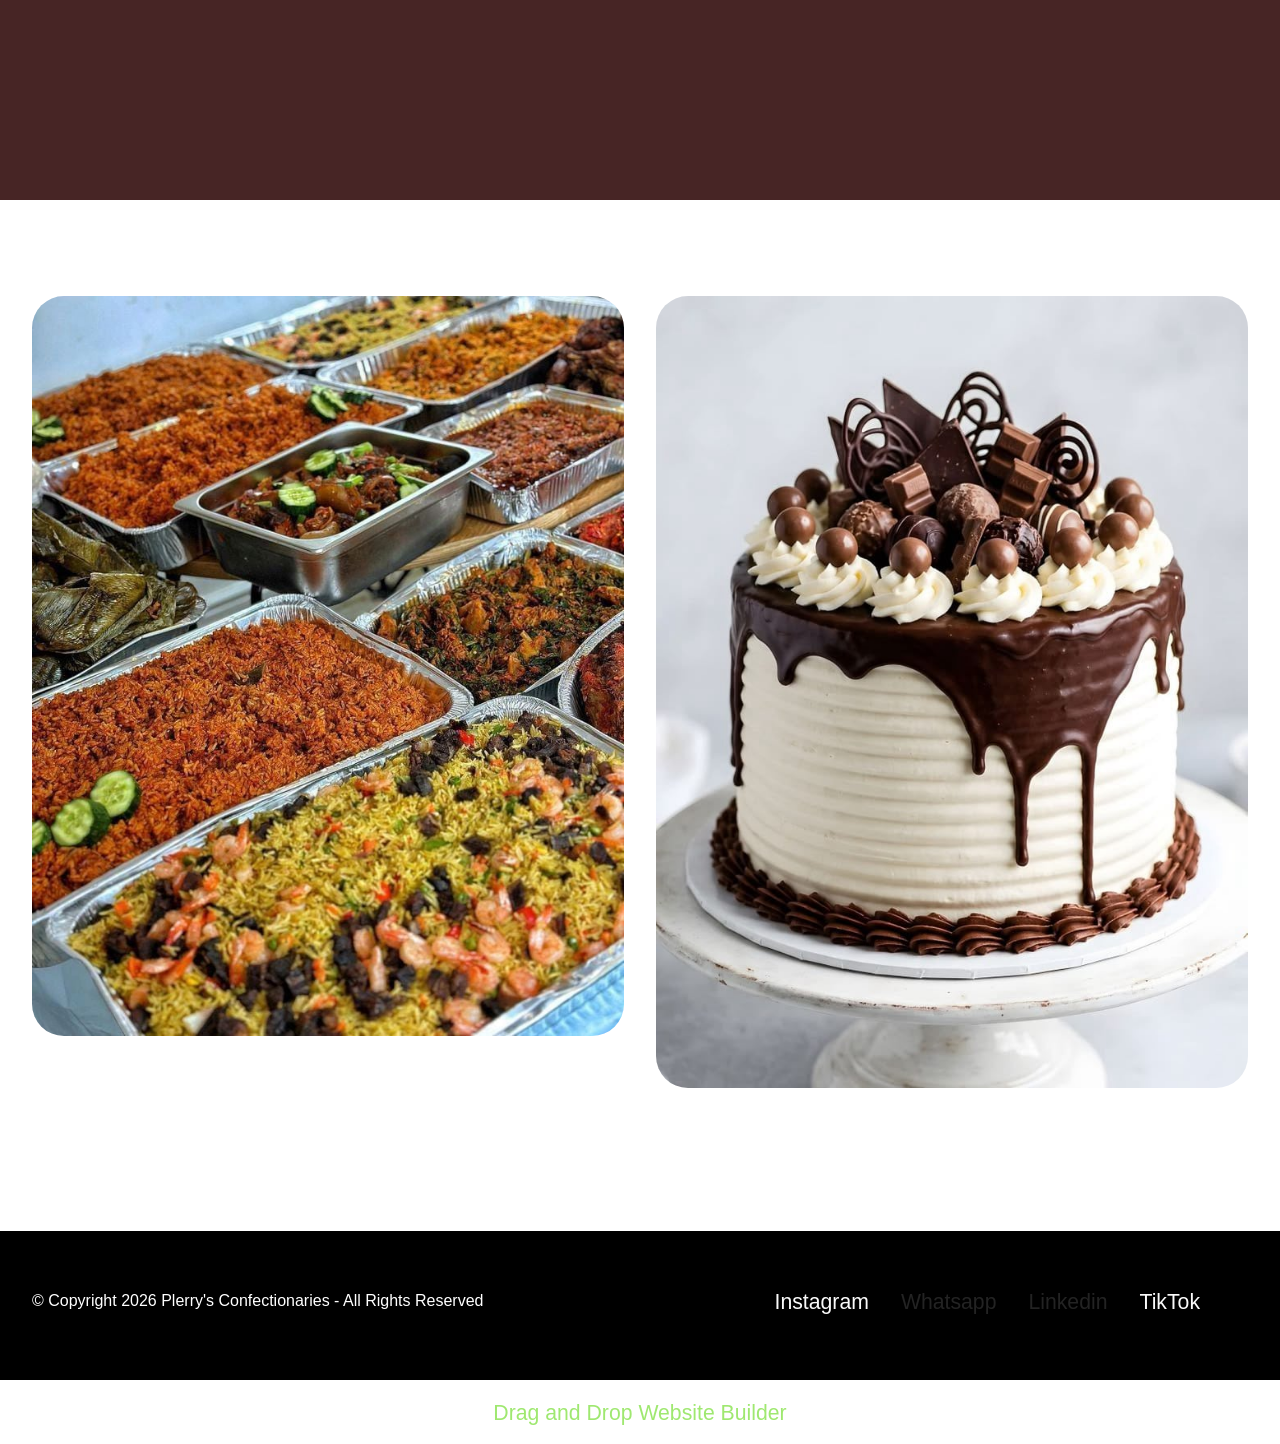
==== commit 3f9df154: "Add files via upload" ====
--- a/index.html
+++ b/index.html
@@ -19,7 +19,7 @@
   <link rel="stylesheet" href="assets/theme/css/style.css">
   <link rel="preload" href="https://fonts.googleapis.com/css?family=Inter+Tight:100,200,300,400,500,600,700,800,900,100i,200i,300i,400i,500i,600i,700i,800i,900i&display=swap" as="style" onload="this.onload=null;this.rel='stylesheet'">
   <noscript><link rel="stylesheet" href="https://fonts.googleapis.com/css?family=Inter+Tight:100,200,300,400,500,600,700,800,900,100i,200i,300i,400i,500i,600i,700i,800i,900i&display=swap"></noscript>
-  <link rel="preload" as="style" href="assets/mobirise/css/mbr-additional.css?v=R32zFb"><link rel="stylesheet" href="assets/mobirise/css/mbr-additional.css?v=R32zFb" type="text/css">
+  <link rel="preload" as="style" href="assets/mobirise/css/mbr-additional.css?v=ia6hIX"><link rel="stylesheet" href="assets/mobirise/css/mbr-additional.css?v=ia6hIX" type="text/css">
 
   
   
@@ -54,12 +54,12 @@
 					</li>
 					<li class="nav-item">
 						<a class="nav-link link text-info text-primary display-4" href="features.html" aria-expanded="false">Features</a>
-					</li><li class="nav-item dropdown"><a class="nav-link link text-info text-primary dropdown-toggle display-4" href="https://wa.me/234 7052681809" data-toggle="dropdown-submenu" data-bs-toggle="dropdown" data-bs-auto-close="outside" aria-expanded="false">Explore</a><div class="dropdown-menu" aria-labelledby="dropdown-299"><a class="text-info text-primary dropdown-item display-4" href="about.html">About Us</a><a class="text-info text-primary dropdown-item display-4" href="page6.html">Terms &amp; <br>conditions</a><a class="text-info text-primary dropdown-item display-4" href="page7.html">Testimonies</a></div></li><li class="nav-item"><a class="nav-link link text-info text-primary display-4" href="page5.html">Gallery</a></li>
+					</li><li class="nav-item dropdown"><a class="nav-link link text-info text-primary dropdown-toggle display-4" href="https://wa.me/234 7052681809" data-toggle="dropdown-submenu" data-bs-toggle="dropdown" data-bs-auto-close="outside" aria-expanded="false">Explore</a><div class="dropdown-menu" aria-labelledby="dropdown-299"><a class="text-info text-primary dropdown-item display-4" href="about.html">About Us</a><a class="text-info text-primary dropdown-item display-4" href="page6.html">Terms &amp; <br>conditions</a><a class="text-info text-primary dropdown-item display-4" href="page7.html">Testimonies</a><a class="text-info text-primary dropdown-item display-4" href="menu.html">Menu<br><br></a></div></li><li class="nav-item"><a class="nav-link link text-info text-primary display-4" href="page5.html">Gallery</a></li>
 					<li class="nav-item">
 						<a class="nav-link link text-info text-primary display-4" href="forms.html">Form</a>
 					</li><li class="nav-item"><a class="nav-link link text-info text-primary display-4" href="contacts.html">Contacts</a></li></ul>
 				
-				<div class="navbar-buttons mbr-section-btn"><a class="btn btn-info display-4" href="contacts.html">Journey to a taste of greatness</a></div>
+				<div class="navbar-buttons mbr-section-btn"><a class="btn btn-info display-4" href="menu.html">Journey to a taste of greatness</a></div>
 			</div>
 		</div>
 	</nav>
@@ -78,7 +78,7 @@
                 <h1 class="mbr-section-title mbr-fonts-style mbr-white mb-3 display-1"><strong>Welcome to&nbsp;</strong><br><strong>Plerry's Confectionaries</strong></h1>
                 
                 <p class="mbr-text mbr-fonts-style mbr-white display-7">We bake amazing Cakes and delightful Snacks that would want you to ask for more.<br>A great journey to taste of greatness and delight and we teach you how to bake.</p>
-                <div class="mbr-section-btn mt-3"><a class="btn btn-success display-4" href="mailto:osasonapleroma@gmail.com">We are always open</a></div>
+                <div class="mbr-section-btn mt-3"><a class="btn btn-success display-4" href="menu.html">We are always open</a></div>
             </div>
         </div>
     </div>
@@ -151,18 +151,14 @@
                         
                     <li class="row-links-soc-item mbr-fonts-style display-7">
                             <a href="#" class="text-white">Instagram</a>
-                        </li><li class="row-links-soc-item mbr-fonts-style display-7">
+                        </li><li class="row-links-soc-item mbr-fonts-style display-7">Whatsapp</li><li class="row-links-soc-item mbr-fonts-style display-7">Linkedin</li><li class="row-links-soc-item mbr-fonts-style display-7">
                             <a href="#" class="text-white">TikTok</a>
-                        </li><li class="row-links-soc-item mbr-fonts-style display-7">
-                            <a href="#" class="text-white">YouTube</a>
-                        </li><li class="row-links-soc-item mbr-fonts-style display-7">
-                            <a href="#" class="text-white">Twitter</a>
-                        </li></ul>
+                        </li><li class="row-links-soc-item mbr-fonts-style display-5"></li></ul>
                 </div>
             </div>
         </div>
     </div>
-</section><section class="display-7" style="padding: 0;align-items: center;justify-content: center;flex-wrap: wrap;    align-content: center;display: flex;position: relative;height: 4rem;"><a href="https://mobiri.se/3116024" style="flex: 1 1;height: 4rem;position: absolute;width: 100%;z-index: 1;"><img alt="" style="height: 4rem;" src="[data-uri]"></a><p style="margin: 0;text-align: center;" class="display-7">&#8204;</p><a style="z-index:1" href="https://mobirise.com/html-builder.html">HTML Creator</a></section><script src="assets/bootstrap/js/bootstrap.bundle.min.js"></script>  <script src="assets/smoothscroll/smooth-scroll.js"></script>  <script src="assets/ytplayer/index.js"></script>  <script src="assets/dropdown/js/navbar-dropdown.js"></script>  <script src="assets/theme/js/script.js"></script>  
+</section><section class="display-7" style="padding: 0;align-items: center;justify-content: center;flex-wrap: wrap;    align-content: center;display: flex;position: relative;height: 4rem;"><a href="https://mobiri.se/3116024" style="flex: 1 1;height: 4rem;position: absolute;width: 100%;z-index: 1;"><img alt="" style="height: 4rem;" src="[data-uri]"></a><p style="margin: 0;text-align: center;" class="display-7">&#8204;</p><a style="z-index:1" href="https://mobirise.com/drag-drop-website-builder.html">Drag and Drop Website Builder</a></section><script src="assets/bootstrap/js/bootstrap.bundle.min.js"></script>  <script src="assets/smoothscroll/smooth-scroll.js"></script>  <script src="assets/ytplayer/index.js"></script>  <script src="assets/dropdown/js/navbar-dropdown.js"></script>  <script src="assets/theme/js/script.js"></script>  
   
   
 </body>
--- a/assets/mobirise/css/mbr-additional.css
+++ b/assets/mobirise/css/mbr-additional.css
@@ -6449,7 +6449,7 @@
   color: #f7f7f7;
 }
 .cid-vwIgpeTTOW .card-text {
-  color: #232323;
+  color: #ffffff;
 }
 .cid-vwIgpeTTOW .mbr-section-title {
   color: #232323;
@@ -6527,3 +6527,1426 @@
     text-align: center;
   }
 }
+.cid-vyLYXt73sO {
+  padding-top: 6rem;
+  padding-bottom: 6rem;
+  background-image: url("../../../assets/images/plerrye28099s20confectionery20badge-1254x1254.png");
+}
+.cid-vyLYXt73sO .item-wrapper img {
+  width: 80px;
+  height: 80px;
+  object-fit: cover;
+  border-radius: 50% !important;
+}
+.cid-vyLYXt73sO .item-wrapper {
+  background: #ffffff;
+  margin-bottom: 2rem;
+  padding: 2.25rem;
+}
+@media (min-width: 992px) and (max-width: 1200px) {
+  .cid-vyLYXt73sO .item-wrapper {
+    padding: 1.5rem;
+    margin-bottom: 2rem;
+  }
+}
+@media (max-width: 767px) {
+  .cid-vyLYXt73sO .item-wrapper {
+    padding: 1.5rem;
+    margin-bottom: 1rem;
+  }
+}
+.cid-vyLYXt73sO .card-title,
+.cid-vyLYXt73sO .iconfont-wrapper {
+  color: #000000;
+}
+.cid-vyLYXt73sO .card-text {
+  color: #000000;
+  text-align: left;
+}
+.cid-vyLYXt73sO .content-head {
+  max-width: 800px;
+}
+.cid-vyLYXt73sO .mbr-section-title {
+  color: #ffffff;
+}
+.cid-vyLYXt73sO .card-title,
+.cid-vyLYXt73sO .img-wrapper {
+  text-align: center;
+}
+.cid-vyLYXt73sO .img-wrapper {
+  display: flex;
+  justify-content: center;
+}
+.cid-vxVzj9zgdS {
+  z-index: 1000;
+  width: 100%;
+  position: relative;
+}
+.cid-vxVzj9zgdS .dropdown-item:before {
+  font-family: Moririse2 !important;
+  content: "\e966";
+  display: inline-block;
+  width: 0;
+  position: absolute;
+  left: 1rem;
+  top: 0.5rem;
+  margin-right: 0.5rem;
+  line-height: 1;
+  font-size: inherit;
+  vertical-align: middle;
+  text-align: center;
+  overflow: hidden;
+  transform: scale(0, 1);
+  transition: all 0.25s ease-in-out;
+}
+@media (max-width: 767px) {
+  .cid-vxVzj9zgdS .navbar-toggler {
+    transform: scale(0.8);
+  }
+}
+.cid-vxVzj9zgdS .navbar-brand {
+  flex-shrink: 0;
+  align-items: center;
+  margin-right: 0;
+  padding: 10px 0;
+  transition: all 0.3s;
+  word-break: break-word;
+  z-index: 1;
+}
+.cid-vxVzj9zgdS .navbar-brand img {
+  max-width: 100%;
+  max-height: 100%;
+  border-radius: 0px !important;
+}
+.cid-vxVzj9zgdS .navbar-brand .navbar-caption {
+  line-height: inherit !important;
+}
+.cid-vxVzj9zgdS .navbar-brand .navbar-logo a {
+  outline: none;
+}
+.cid-vxVzj9zgdS .navbar-nav {
+  margin: auto;
+  margin-left: 0;
+}
+.cid-vxVzj9zgdS .navbar-nav .nav-item {
+  padding: 0 !important;
+  transition: .3s all !important;
+}
+.cid-vxVzj9zgdS .navbar-nav .nav-item .nav-link {
+  padding: 16px !important;
+  margin: 0 !important;
+  border-radius: 1rem !important;
+  transition: .3s all !important;
+}
+.cid-vxVzj9zgdS .navbar-nav .nav-item .nav-link:hover {
+  background-color: rgba(27, 31, 10, 0.06);
+}
+.cid-vxVzj9zgdS .navbar-nav .open .nav-link::after {
+  transform: rotate(180deg);
+}
+@media (min-width: 992px) {
+  .cid-vxVzj9zgdS .navbar-nav .open .nav-link::before {
+    content: "";
+    width: 100%;
+    height: 20px;
+    top: 100%;
+    background: transparent;
+    position: absolute;
+  }
+}
+.cid-vxVzj9zgdS .navbar-nav .dropdown-item {
+  padding: 12px !important;
+  border-radius: 0.5rem !important;
+  margin: 0 8px !important;
+  transition: .3s all !important;
+}
+.cid-vxVzj9zgdS .navbar-nav .dropdown-item:hover {
+  background-color: rgba(27, 31, 10, 0.06);
+}
+@media (min-width: 992px) {
+  .cid-vxVzj9zgdS .navbar-nav {
+    padding-left: 1.5rem;
+  }
+}
+.cid-vxVzj9zgdS .nav-link {
+  width: fit-content;
+  position: relative;
+}
+.cid-vxVzj9zgdS .navbar-logo {
+  padding-left: 2rem;
+  margin: 0 !important;
+}
+@media (max-width: 767px) {
+  .cid-vxVzj9zgdS .navbar-logo {
+    padding-left: 1rem;
+  }
+}
+.cid-vxVzj9zgdS .navbar-caption {
+  padding-left: 1rem;
+  padding-right: .5rem;
+}
+@media (max-width: 767px) {
+  .cid-vxVzj9zgdS .nav-dropdown {
+    padding-bottom: 0.5rem;
+  }
+}
+.cid-vxVzj9zgdS .nav-dropdown .link.dropdown-toggle::after {
+  margin-left: 0.5rem;
+  margin-top: 0.2rem;
+  transition: .3s all;
+}
+.cid-vxVzj9zgdS .container {
+  display: flex;
+  height: 90px;
+  padding: 0.5rem 0.6rem;
+  flex-wrap: nowrap;
+  background: rgba(0, 0, 0, 0) !important;
+  left: 0;
+  right: 0;
+  -webkit-box-pack: justify;
+  -ms-flex-pack: justify;
+  justify-content: flex-end;
+  -webkit-box-align: center;
+  -webkit-align-items: center;
+  -ms-flex-align: center;
+  align-items: center;
+  border-radius: 100vw;
+  margin-top: 1rem;
+  background-color: #000000;
+  box-shadow: 0 30px 60px 0 rgba(27, 31, 10, 0.08);
+}
+@media (max-width: 992px) {
+  .cid-vxVzj9zgdS .container {
+    padding-right: 2rem;
+  }
+}
+@media (max-width: 767px) {
+  .cid-vxVzj9zgdS .container {
+    width: 95%;
+    height: 56px !important;
+    padding-right: 1rem;
+    margin-top: 0rem;
+  }
+}
+.cid-vxVzj9zgdS .iconfont-wrapper {
+  color: #000000 !important;
+  font-size: 1.5rem;
+  padding-right: 0.5rem;
+}
+.cid-vxVzj9zgdS .dropdown-menu {
+  flex-wrap: wrap;
+  flex-direction: column;
+  max-width: 100%;
+  padding: 12px 4px !important;
+  border-radius: 1.5rem;
+  transition: .3s all !important;
+  min-width: auto;
+  background: #000000;
+  background: rgba(0, 0, 0, 0) !important;
+}
+.cid-vxVzj9zgdS .nav-item:focus,
+.cid-vxVzj9zgdS .nav-link:focus {
+  outline: none;
+}
+.cid-vxVzj9zgdS .dropdown .dropdown-menu .dropdown-item {
+  width: auto;
+  transition: all 0.25s ease-in-out;
+}
+.cid-vxVzj9zgdS .dropdown .dropdown-menu .dropdown-item::after {
+  right: 0.5rem;
+}
+.cid-vxVzj9zgdS .dropdown .dropdown-menu .dropdown-item .mbr-iconfont {
+  margin-right: 0.5rem;
+  vertical-align: sub;
+}
+.cid-vxVzj9zgdS .dropdown .dropdown-menu .dropdown-item .mbr-iconfont:before {
+  display: inline-block;
+  transform: scale(1, 1);
+  transition: all 0.25s ease-in-out;
+}
+.cid-vxVzj9zgdS .collapsed .dropdown-menu .dropdown-item:before {
+  display: none;
+}
+.cid-vxVzj9zgdS .collapsed .dropdown .dropdown-menu .dropdown-item {
+  padding: 0.235em 1.5em 0.235em 1.5em !important;
+  transition: none;
+  margin: 0 !important;
+}
+.cid-vxVzj9zgdS .navbar {
+  min-height: 90px;
+  transition: all 0.3s;
+  border-bottom: 1px solid transparent;
+  background: transparent !important;
+  padding: 0 !important;
+  border: none !important;
+  box-shadow: none !important;
+  border-radius: 0 !important;
+}
+.cid-vxVzj9zgdS .navbar.opened {
+  transition: all 0.3s;
+}
+.cid-vxVzj9zgdS .navbar .dropdown-item {
+  padding: 0.5rem 1.8rem;
+}
+.cid-vxVzj9zgdS .navbar .navbar-logo img {
+  width: auto;
+}
+.cid-vxVzj9zgdS .navbar .navbar-collapse {
+  z-index: 1;
+  justify-content: flex-end;
+}
+.cid-vxVzj9zgdS .navbar.collapsed {
+  justify-content: center;
+}
+.cid-vxVzj9zgdS .navbar.collapsed .nav-item .nav-link::before {
+  display: none;
+}
+.cid-vxVzj9zgdS .navbar.collapsed.opened .dropdown-menu {
+  top: 0;
+}
+@media (min-width: 992px) {
+  .cid-vxVzj9zgdS .navbar.collapsed.opened:not(.navbar-short) .navbar-collapse {
+    max-height: calc(98.5vh - 3rem);
+  }
+}
+.cid-vxVzj9zgdS .navbar.collapsed .dropdown-menu .dropdown-submenu {
+  left: 0 !important;
+}
+.cid-vxVzj9zgdS .navbar.collapsed .dropdown-menu .dropdown-item:after {
+  right: auto;
+}
+.cid-vxVzj9zgdS .navbar.collapsed .dropdown-menu .dropdown-toggle[data-toggle="dropdown-submenu"]:after {
+  margin-left: 0.5rem;
+  margin-top: 0.2rem;
+  border-top: 0.35em solid;
+  border-right: 0.35em solid transparent;
+  border-left: 0.35em solid transparent;
+  border-bottom: 0;
+  top: 41%;
+}
+.cid-vxVzj9zgdS .navbar.collapsed ul.navbar-nav li {
+  margin: auto;
+}
+.cid-vxVzj9zgdS .navbar.collapsed .dropdown-menu .dropdown-item {
+  padding: 0.25rem 1.5rem;
+  text-align: center;
+}
+.cid-vxVzj9zgdS .navbar.collapsed .icons-menu {
+  padding-left: 0;
+  padding-right: 0;
+  padding-top: 0.5rem;
+  padding-bottom: 0.5rem;
+}
+@media (max-width: 767px) {
+  .cid-vxVzj9zgdS .navbar {
+    min-height: 72px;
+  }
+  .cid-vxVzj9zgdS .navbar .navbar-logo img {
+    height: 2rem !important;
+  }
+}
+@media (max-width: 991px) {
+  .cid-vxVzj9zgdS .navbar .nav-item .nav-link::before {
+    display: none;
+  }
+  .cid-vxVzj9zgdS .navbar.opened .dropdown-menu {
+    top: 0;
+  }
+  .cid-vxVzj9zgdS .navbar .dropdown-menu .dropdown-submenu {
+    left: 0 !important;
+  }
+  .cid-vxVzj9zgdS .navbar .dropdown-menu .dropdown-item:after {
+    right: auto;
+  }
+  .cid-vxVzj9zgdS .navbar .dropdown-menu .dropdown-toggle[data-toggle="dropdown-submenu"]:after {
+    margin-left: 0.5rem;
+    margin-top: 0.2rem;
+    border-top: 0.35em solid;
+    border-right: 0.35em solid transparent;
+    border-left: 0.35em solid transparent;
+    border-bottom: 0;
+    top: 40%;
+  }
+  .cid-vxVzj9zgdS .navbar .dropdown-menu .dropdown-item {
+    padding: 0.25rem 1.5rem !important;
+    text-align: center;
+  }
+  .cid-vxVzj9zgdS .navbar .navbar-brand {
+    flex-shrink: initial;
+    flex-basis: auto;
+    word-break: break-word;
+    padding-right: 10px;
+  }
+  .cid-vxVzj9zgdS .navbar .navbar-toggler {
+    flex-basis: auto;
+  }
+  .cid-vxVzj9zgdS .navbar .icons-menu {
+    padding-left: 0;
+    padding-top: 0.5rem;
+    padding-bottom: 0.5rem;
+  }
+}
+.cid-vxVzj9zgdS .navbar.navbar-short .navbar-logo img {
+  height: 2rem;
+}
+.cid-vxVzj9zgdS .dropdown-item.active,
+.cid-vxVzj9zgdS .dropdown-item:active {
+  background-color: transparent;
+}
+.cid-vxVzj9zgdS .navbar-expand-lg .navbar-nav .nav-link {
+  padding: 0;
+}
+.cid-vxVzj9zgdS .nav-dropdown .link.dropdown-toggle {
+  margin-right: 1.667em;
+}
+.cid-vxVzj9zgdS .nav-dropdown .link.dropdown-toggle[aria-expanded="true"] {
+  margin-right: 0;
+  padding: 0.667em 1.667em;
+}
+.cid-vxVzj9zgdS .navbar.navbar-expand-lg .dropdown .dropdown-menu {
+  background: #000000;
+}
+.cid-vxVzj9zgdS .navbar.navbar-expand-lg .dropdown .dropdown-menu .dropdown-submenu {
+  margin: 0;
+  left: 105%;
+  transform: none;
+  top: -12px;
+}
+.cid-vxVzj9zgdS .navbar .dropdown.open > .dropdown-menu {
+  display: flex;
+}
+.cid-vxVzj9zgdS ul.navbar-nav {
+  flex-wrap: wrap;
+}
+.cid-vxVzj9zgdS .navbar-buttons {
+  text-align: center;
+  min-width: 140px;
+}
+@media (max-width: 992px) {
+  .cid-vxVzj9zgdS .navbar-buttons {
+    text-align: left;
+  }
+}
+.cid-vxVzj9zgdS button.navbar-toggler {
+  outline: none;
+  width: 31px;
+  height: 20px;
+  cursor: pointer;
+  transition: all 0.2s;
+  position: relative;
+  align-self: center;
+}
+.cid-vxVzj9zgdS button.navbar-toggler .hamburger span {
+  position: absolute;
+  right: 0;
+  width: 30px;
+  height: 2px;
+  border-right: 5px;
+  background-color: #000000;
+}
+.cid-vxVzj9zgdS button.navbar-toggler .hamburger span:nth-child(1) {
+  top: 0;
+  transition: all 0.2s;
+}
+.cid-vxVzj9zgdS button.navbar-toggler .hamburger span:nth-child(2) {
+  top: 8px;
+  transition: all 0.15s;
+}
+.cid-vxVzj9zgdS button.navbar-toggler .hamburger span:nth-child(3) {
+  top: 8px;
+  transition: all 0.15s;
+}
+.cid-vxVzj9zgdS button.navbar-toggler .hamburger span:nth-child(4) {
+  top: 16px;
+  transition: all 0.2s;
+}
+.cid-vxVzj9zgdS nav.opened .hamburger span:nth-child(1) {
+  top: 8px;
+  width: 0;
+  opacity: 0;
+  right: 50%;
+  transition: all 0.2s;
+}
+.cid-vxVzj9zgdS nav.opened .hamburger span:nth-child(2) {
+  transform: rotate(45deg);
+  transition: all 0.25s;
+}
+.cid-vxVzj9zgdS nav.opened .hamburger span:nth-child(3) {
+  transform: rotate(-45deg);
+  transition: all 0.25s;
+}
+.cid-vxVzj9zgdS nav.opened .hamburger span:nth-child(4) {
+  top: 8px;
+  width: 0;
+  opacity: 0;
+  right: 50%;
+  transition: all 0.2s;
+}
+.cid-vxVzj9zgdS .navbar-dropdown {
+  padding: 0 1rem;
+}
+.cid-vxVzj9zgdS a.nav-link {
+  display: flex;
+  align-items: center;
+  justify-content: center;
+}
+.cid-vxVzj9zgdS .icons-menu {
+  flex-wrap: nowrap;
+  display: flex;
+  justify-content: center;
+  padding-left: 1rem;
+  padding-right: 1rem;
+  padding-top: 0.3rem;
+  text-align: center;
+}
+@media (max-width: 992px) {
+  .cid-vxVzj9zgdS .icons-menu {
+    justify-content: flex-start;
+    margin-bottom: .5rem;
+  }
+}
+@media screen and (-ms-high-contrast: active), (-ms-high-contrast: none) {
+  .cid-vxVzj9zgdS .navbar {
+    height: 70px;
+  }
+  .cid-vxVzj9zgdS .navbar.opened {
+    height: auto;
+  }
+  .cid-vxVzj9zgdS .nav-item .nav-link:hover::before {
+    width: 175%;
+    max-width: calc(100% + 2rem);
+    left: -1rem;
+  }
+}
+.cid-vxVzj9zgdS .navbar .dropdown > .dropdown-menu {
+  display: none;
+  width: max-content;
+  max-width: 500px !important;
+  transform: translateX(-50%);
+  top: calc(100% + 20px);
+  left: 50%;
+}
+.cid-vxVzj9zgdS .navbar .dropdown > .dropdown-menu .dropdown-item {
+  line-height: 1 !important;
+}
+.cid-vxVzj9zgdS .navbar .dropdown > .dropdown-menu .dropdown .dropdown-item {
+  align-items: center;
+  display: flex;
+  height: max-content !important;
+  min-height: max-content !important;
+}
+.cid-vxVzj9zgdS .navbar .dropdown > .dropdown-menu .dropdown .dropdown-item::after {
+  display: inline-block;
+  position: static;
+  margin-left: 0.5rem;
+  margin-top: 0;
+  margin-right: 0;
+  margin-bottom: 0;
+  transition: .3s all;
+  transform: rotate(-90deg);
+}
+.cid-vxVzj9zgdS .navbar .dropdown > .dropdown-menu .dropdown.open .dropdown-item::after {
+  transform: rotate(0deg);
+}
+.cid-vxVzj9zgdS .mbr-section-btn {
+  margin: -0.6rem -0.6rem;
+}
+.cid-vxVzj9zgdS .navbar-toggler {
+  margin-left: 12px;
+  margin-right: 8px;
+  order: 1000;
+}
+@media (max-width: 991px) {
+  .cid-vxVzj9zgdS .navbar-brand {
+    margin-right: auto;
+  }
+  .cid-vxVzj9zgdS .navbar-collapse {
+    z-index: -1 !important;
+    position: absolute;
+    top: 110%;
+    left: 0;
+    width: 100%;
+    padding: 1rem;
+    border-radius: 1.5rem;
+    background: #000000;
+    opacity: 1;
+    border-color: rgba(0, 0, 0, 0) !important;
+    background: rgba(0, 0, 0, 0) !important;
+    backdrop-filter: blur(8px);
+  }
+  .cid-vxVzj9zgdS .navbar-nav .nav-item .nav-link::after {
+    margin-left: 10px;
+  }
+  .cid-vxVzj9zgdS .navbar-nav .dropdown-item:hover {
+    background-color: rgba(27, 31, 10, 0.06);
+  }
+  .cid-vxVzj9zgdS .navbar .dropdown > .dropdown-menu {
+    max-width: 100% !important;
+    transform: translateX(0);
+    top: 10px;
+    left: 0;
+    padding: 8px !important;
+    border-radius: 1rem;
+    background-color: rgba(27, 31, 10, 0.04) !important;
+  }
+  .cid-vxVzj9zgdS .navbar .dropdown > .dropdown-menu .dropdown-item {
+    padding: 8px !important;
+    line-height: 1 !important;
+    margin-bottom: 4px !important;
+  }
+  .cid-vxVzj9zgdS .navbar .dropdown > .dropdown-menu .dropdown .dropdown-item {
+    align-items: center;
+    display: flex;
+    height: max-content !important;
+    min-height: max-content !important;
+  }
+  .cid-vxVzj9zgdS .navbar .dropdown > .dropdown-menu .dropdown .dropdown-item::after {
+    display: inline-block;
+    position: static;
+    margin-left: 0.5rem;
+    margin-top: 0;
+    margin-right: 0;
+    margin-bottom: 0;
+    transition: .3s all;
+    transform: rotate(0deg);
+  }
+  .cid-vxVzj9zgdS .navbar .dropdown > .dropdown-menu .dropdown.open .dropdown-item::after {
+    transform: rotate(180deg);
+  }
+  .cid-vxVzj9zgdS .navbar .dropdown > .dropdown-menu .dropdown-submenu {
+    position: static;
+    width: 100%;
+    max-width: 100% !important;
+    transform: translateX(0) !important;
+    top: 0;
+    left: 0;
+    padding: 8px !important;
+    border-radius: 1rem;
+    background-color: rgba(27, 31, 10, 0.04) !important;
+  }
+  .cid-vxVzj9zgdS .navbar .dropdown.open > .dropdown-menu {
+    display: flex !important;
+    flex-direction: column;
+    align-items: flex-start;
+  }
+}
+@media (max-width: 575px) {
+  .cid-vxVzj9zgdS .navbar-collapse {
+    padding: 1rem;
+  }
+}
+.cid-vxVC2pOf6e {
+  padding-top: 6rem;
+  padding-bottom: 6rem;
+  background-color: #311919;
+}
+.cid-vxVC2pOf6e .mbr-fallback-image.disabled {
+  display: none;
+}
+.cid-vxVC2pOf6e .mbr-fallback-image {
+  display: block;
+  background-size: cover;
+  background-position: center center;
+  width: 100%;
+  height: 100%;
+  position: absolute;
+  top: 0;
+}
+.cid-vxVC2pOf6e .item-mb {
+  margin-bottom: 2rem;
+}
+@media (max-width: 767px) {
+  .cid-vxVC2pOf6e .item-mb {
+    margin-bottom: 1rem;
+  }
+}
+.cid-vxVC2pOf6e .item-wrapper {
+  background: #ffffff;
+  padding: 2.25rem;
+  height: 100%;
+  display: flex;
+  flex-direction: column;
+}
+@media (min-width: 992px) and (max-width: 1200px) {
+  .cid-vxVC2pOf6e .item-wrapper {
+    padding: 2rem 1.5rem;
+    margin-bottom: 0rem;
+  }
+}
+@media (max-width: 767px) {
+  .cid-vxVC2pOf6e .item-wrapper {
+    padding: 2rem 1.5rem;
+    margin-bottom: 1rem;
+  }
+}
+.cid-vxVC2pOf6e .mbr-iconfont {
+  display: inline-flex;
+  font-size: 3rem;
+  color: #2e481a;
+  margin-bottom: 1rem;
+  width: 80px;
+  justify-content: center;
+  align-items: center;
+  background: #9fe870;
+  height: 80px;
+  border-radius: 50%;
+}
+.cid-vxVC2pOf6e .mbr-section-title {
+  color: #eb8585;
+}
+.cid-vxVC2pOf6e .mbr-section-subtitle {
+  color: #ffffff;
+}
+.cid-vxVC2pOf6e .card-box {
+  display: flex;
+  flex-direction: column;
+  height: 100%;
+}
+.cid-vxVC2pOf6e .card-box .item-footer {
+  margin-top: auto;
+}
+.cid-vxVC2pOf6e .content-head {
+  max-width: 800px;
+}
+.cid-vxVzjqi2d2 {
+  padding-top: 3rem;
+  padding-bottom: 3rem;
+  background-color: #000000;
+}
+.cid-vxVzjqi2d2 .mbr-fallback-image.disabled {
+  display: none;
+}
+.cid-vxVzjqi2d2 .mbr-fallback-image {
+  display: block;
+  background-size: cover;
+  background-position: center center;
+  width: 100%;
+  height: 100%;
+  position: absolute;
+  top: 0;
+}
+.cid-vxVzjqi2d2 .copyright {
+  color: #ffffff;
+  text-align: left;
+}
+.cid-vxVzjqi2d2 .center {
+  display: flex;
+  flex-direction: column;
+  justify-content: center;
+}
+@media (max-width: 991px) {
+  .cid-vxVzjqi2d2 .row {
+    flex-direction: column-reverse !important;
+  }
+  .cid-vxVzjqi2d2 .row .copyright {
+    margin: 1rem 0 0 0;
+  }
+}
+.cid-vxVzjqi2d2 .row-links {
+  width: 100%;
+  justify-content: center;
+}
+.cid-vxVzjqi2d2 .row-links .row-links-soc {
+  list-style: none;
+  display: flex;
+  justify-content: right;
+  flex-wrap: wrap;
+  padding: 0;
+  margin-bottom: 0;
+}
+@media (max-width: 991px) {
+  .cid-vxVzjqi2d2 .row-links .row-links-soc {
+    justify-content: center;
+  }
+}
+.cid-vxVzjqi2d2 .row-links .row-links-soc li {
+  padding: 0 1rem 0rem 1rem;
+}
+@media (max-width: 767px) {
+  .cid-vxVzjqi2d2 .row-links .row-links-soc li {
+    padding: 0 1rem 1rem 1rem;
+  }
+}
+.cid-vxVzjqi2d2 .row-links .row-links-soc li p {
+  margin: 0;
+}
+@media (max-width: 991px) {
+  .cid-vxVzjqi2d2 .copyright {
+    text-align: center;
+  }
+}
+.cid-vyM6bpyzwn {
+  z-index: 1000;
+  width: 100%;
+  position: relative;
+}
+.cid-vyM6bpyzwn .dropdown-item:before {
+  font-family: Moririse2 !important;
+  content: "\e966";
+  display: inline-block;
+  width: 0;
+  position: absolute;
+  left: 1rem;
+  top: 0.5rem;
+  margin-right: 0.5rem;
+  line-height: 1;
+  font-size: inherit;
+  vertical-align: middle;
+  text-align: center;
+  overflow: hidden;
+  transform: scale(0, 1);
+  transition: all 0.25s ease-in-out;
+}
+@media (max-width: 767px) {
+  .cid-vyM6bpyzwn .navbar-toggler {
+    transform: scale(0.8);
+  }
+}
+.cid-vyM6bpyzwn .navbar-brand {
+  flex-shrink: 0;
+  align-items: center;
+  margin-right: 0;
+  padding: 10px 0;
+  transition: all 0.3s;
+  word-break: break-word;
+  z-index: 1;
+}
+.cid-vyM6bpyzwn .navbar-brand img {
+  max-width: 100%;
+  max-height: 100%;
+  border-radius: 0px !important;
+}
+.cid-vyM6bpyzwn .navbar-brand .navbar-caption {
+  line-height: inherit !important;
+}
+.cid-vyM6bpyzwn .navbar-brand .navbar-logo a {
+  outline: none;
+}
+.cid-vyM6bpyzwn .navbar-nav {
+  margin: auto;
+  margin-left: 0;
+}
+.cid-vyM6bpyzwn .navbar-nav .nav-item {
+  padding: 0 !important;
+  transition: .3s all !important;
+}
+.cid-vyM6bpyzwn .navbar-nav .nav-item .nav-link {
+  padding: 16px !important;
+  margin: 0 !important;
+  border-radius: 1rem !important;
+  transition: .3s all !important;
+}
+.cid-vyM6bpyzwn .navbar-nav .nav-item .nav-link:hover {
+  background-color: rgba(27, 31, 10, 0.06);
+}
+.cid-vyM6bpyzwn .navbar-nav .open .nav-link::after {
+  transform: rotate(180deg);
+}
+@media (min-width: 992px) {
+  .cid-vyM6bpyzwn .navbar-nav .open .nav-link::before {
+    content: "";
+    width: 100%;
+    height: 20px;
+    top: 100%;
+    background: transparent;
+    position: absolute;
+  }
+}
+.cid-vyM6bpyzwn .navbar-nav .dropdown-item {
+  padding: 12px !important;
+  border-radius: 0.5rem !important;
+  margin: 0 8px !important;
+  transition: .3s all !important;
+}
+.cid-vyM6bpyzwn .navbar-nav .dropdown-item:hover {
+  background-color: rgba(27, 31, 10, 0.06);
+}
+@media (min-width: 992px) {
+  .cid-vyM6bpyzwn .navbar-nav {
+    padding-left: 1.5rem;
+  }
+}
+.cid-vyM6bpyzwn .nav-link {
+  width: fit-content;
+  position: relative;
+}
+.cid-vyM6bpyzwn .navbar-logo {
+  padding-left: 2rem;
+  margin: 0 !important;
+}
+@media (max-width: 767px) {
+  .cid-vyM6bpyzwn .navbar-logo {
+    padding-left: 1rem;
+  }
+}
+.cid-vyM6bpyzwn .navbar-caption {
+  padding-left: 1rem;
+  padding-right: .5rem;
+}
+@media (max-width: 767px) {
+  .cid-vyM6bpyzwn .nav-dropdown {
+    padding-bottom: 0.5rem;
+  }
+}
+.cid-vyM6bpyzwn .nav-dropdown .link.dropdown-toggle::after {
+  margin-left: 0.5rem;
+  margin-top: 0.2rem;
+  transition: .3s all;
+}
+.cid-vyM6bpyzwn .container {
+  display: flex;
+  height: 90px;
+  padding: 0.5rem 0.6rem;
+  flex-wrap: nowrap;
+  background: rgba(0, 0, 0, 0) !important;
+  left: 0;
+  right: 0;
+  -webkit-box-pack: justify;
+  -ms-flex-pack: justify;
+  justify-content: flex-end;
+  -webkit-box-align: center;
+  -webkit-align-items: center;
+  -ms-flex-align: center;
+  align-items: center;
+  border-radius: 100vw;
+  margin-top: 1rem;
+  background-color: #000000;
+  box-shadow: 0 30px 60px 0 rgba(27, 31, 10, 0.08);
+}
+@media (max-width: 992px) {
+  .cid-vyM6bpyzwn .container {
+    padding-right: 2rem;
+  }
+}
+@media (max-width: 767px) {
+  .cid-vyM6bpyzwn .container {
+    width: 95%;
+    height: 56px !important;
+    padding-right: 1rem;
+    margin-top: 0rem;
+  }
+}
+.cid-vyM6bpyzwn .iconfont-wrapper {
+  color: #000000 !important;
+  font-size: 1.5rem;
+  padding-right: 0.5rem;
+}
+.cid-vyM6bpyzwn .dropdown-menu {
+  flex-wrap: wrap;
+  flex-direction: column;
+  max-width: 100%;
+  padding: 12px 4px !important;
+  border-radius: 1.5rem;
+  transition: .3s all !important;
+  min-width: auto;
+  background: #000000;
+  background: rgba(0, 0, 0, 0) !important;
+}
+.cid-vyM6bpyzwn .nav-item:focus,
+.cid-vyM6bpyzwn .nav-link:focus {
+  outline: none;
+}
+.cid-vyM6bpyzwn .dropdown .dropdown-menu .dropdown-item {
+  width: auto;
+  transition: all 0.25s ease-in-out;
+}
+.cid-vyM6bpyzwn .dropdown .dropdown-menu .dropdown-item::after {
+  right: 0.5rem;
+}
+.cid-vyM6bpyzwn .dropdown .dropdown-menu .dropdown-item .mbr-iconfont {
+  margin-right: 0.5rem;
+  vertical-align: sub;
+}
+.cid-vyM6bpyzwn .dropdown .dropdown-menu .dropdown-item .mbr-iconfont:before {
+  display: inline-block;
+  transform: scale(1, 1);
+  transition: all 0.25s ease-in-out;
+}
+.cid-vyM6bpyzwn .collapsed .dropdown-menu .dropdown-item:before {
+  display: none;
+}
+.cid-vyM6bpyzwn .collapsed .dropdown .dropdown-menu .dropdown-item {
+  padding: 0.235em 1.5em 0.235em 1.5em !important;
+  transition: none;
+  margin: 0 !important;
+}
+.cid-vyM6bpyzwn .navbar {
+  min-height: 90px;
+  transition: all 0.3s;
+  border-bottom: 1px solid transparent;
+  background: transparent !important;
+  padding: 0 !important;
+  border: none !important;
+  box-shadow: none !important;
+  border-radius: 0 !important;
+}
+.cid-vyM6bpyzwn .navbar.opened {
+  transition: all 0.3s;
+}
+.cid-vyM6bpyzwn .navbar .dropdown-item {
+  padding: 0.5rem 1.8rem;
+}
+.cid-vyM6bpyzwn .navbar .navbar-logo img {
+  width: auto;
+}
+.cid-vyM6bpyzwn .navbar .navbar-collapse {
+  z-index: 1;
+  justify-content: flex-end;
+}
+.cid-vyM6bpyzwn .navbar.collapsed {
+  justify-content: center;
+}
+.cid-vyM6bpyzwn .navbar.collapsed .nav-item .nav-link::before {
+  display: none;
+}
+.cid-vyM6bpyzwn .navbar.collapsed.opened .dropdown-menu {
+  top: 0;
+}
+@media (min-width: 992px) {
+  .cid-vyM6bpyzwn .navbar.collapsed.opened:not(.navbar-short) .navbar-collapse {
+    max-height: calc(98.5vh - 3rem);
+  }
+}
+.cid-vyM6bpyzwn .navbar.collapsed .dropdown-menu .dropdown-submenu {
+  left: 0 !important;
+}
+.cid-vyM6bpyzwn .navbar.collapsed .dropdown-menu .dropdown-item:after {
+  right: auto;
+}
+.cid-vyM6bpyzwn .navbar.collapsed .dropdown-menu .dropdown-toggle[data-toggle="dropdown-submenu"]:after {
+  margin-left: 0.5rem;
+  margin-top: 0.2rem;
+  border-top: 0.35em solid;
+  border-right: 0.35em solid transparent;
+  border-left: 0.35em solid transparent;
+  border-bottom: 0;
+  top: 41%;
+}
+.cid-vyM6bpyzwn .navbar.collapsed ul.navbar-nav li {
+  margin: auto;
+}
+.cid-vyM6bpyzwn .navbar.collapsed .dropdown-menu .dropdown-item {
+  padding: 0.25rem 1.5rem;
+  text-align: center;
+}
+.cid-vyM6bpyzwn .navbar.collapsed .icons-menu {
+  padding-left: 0;
+  padding-right: 0;
+  padding-top: 0.5rem;
+  padding-bottom: 0.5rem;
+}
+@media (max-width: 767px) {
+  .cid-vyM6bpyzwn .navbar {
+    min-height: 72px;
+  }
+  .cid-vyM6bpyzwn .navbar .navbar-logo img {
+    height: 2rem !important;
+  }
+}
+@media (max-width: 991px) {
+  .cid-vyM6bpyzwn .navbar .nav-item .nav-link::before {
+    display: none;
+  }
+  .cid-vyM6bpyzwn .navbar.opened .dropdown-menu {
+    top: 0;
+  }
+  .cid-vyM6bpyzwn .navbar .dropdown-menu .dropdown-submenu {
+    left: 0 !important;
+  }
+  .cid-vyM6bpyzwn .navbar .dropdown-menu .dropdown-item:after {
+    right: auto;
+  }
+  .cid-vyM6bpyzwn .navbar .dropdown-menu .dropdown-toggle[data-toggle="dropdown-submenu"]:after {
+    margin-left: 0.5rem;
+    margin-top: 0.2rem;
+    border-top: 0.35em solid;
+    border-right: 0.35em solid transparent;
+    border-left: 0.35em solid transparent;
+    border-bottom: 0;
+    top: 40%;
+  }
+  .cid-vyM6bpyzwn .navbar .dropdown-menu .dropdown-item {
+    padding: 0.25rem 1.5rem !important;
+    text-align: center;
+  }
+  .cid-vyM6bpyzwn .navbar .navbar-brand {
+    flex-shrink: initial;
+    flex-basis: auto;
+    word-break: break-word;
+    padding-right: 10px;
+  }
+  .cid-vyM6bpyzwn .navbar .navbar-toggler {
+    flex-basis: auto;
+  }
+  .cid-vyM6bpyzwn .navbar .icons-menu {
+    padding-left: 0;
+    padding-top: 0.5rem;
+    padding-bottom: 0.5rem;
+  }
+}
+.cid-vyM6bpyzwn .navbar.navbar-short .navbar-logo img {
+  height: 2rem;
+}
+.cid-vyM6bpyzwn .dropdown-item.active,
+.cid-vyM6bpyzwn .dropdown-item:active {
+  background-color: transparent;
+}
+.cid-vyM6bpyzwn .navbar-expand-lg .navbar-nav .nav-link {
+  padding: 0;
+}
+.cid-vyM6bpyzwn .nav-dropdown .link.dropdown-toggle {
+  margin-right: 1.667em;
+}
+.cid-vyM6bpyzwn .nav-dropdown .link.dropdown-toggle[aria-expanded="true"] {
+  margin-right: 0;
+  padding: 0.667em 1.667em;
+}
+.cid-vyM6bpyzwn .navbar.navbar-expand-lg .dropdown .dropdown-menu {
+  background: #000000;
+}
+.cid-vyM6bpyzwn .navbar.navbar-expand-lg .dropdown .dropdown-menu .dropdown-submenu {
+  margin: 0;
+  left: 105%;
+  transform: none;
+  top: -12px;
+}
+.cid-vyM6bpyzwn .navbar .dropdown.open > .dropdown-menu {
+  display: flex;
+}
+.cid-vyM6bpyzwn ul.navbar-nav {
+  flex-wrap: wrap;
+}
+.cid-vyM6bpyzwn .navbar-buttons {
+  text-align: center;
+  min-width: 140px;
+}
+@media (max-width: 992px) {
+  .cid-vyM6bpyzwn .navbar-buttons {
+    text-align: left;
+  }
+}
+.cid-vyM6bpyzwn button.navbar-toggler {
+  outline: none;
+  width: 31px;
+  height: 20px;
+  cursor: pointer;
+  transition: all 0.2s;
+  position: relative;
+  align-self: center;
+}
+.cid-vyM6bpyzwn button.navbar-toggler .hamburger span {
+  position: absolute;
+  right: 0;
+  width: 30px;
+  height: 2px;
+  border-right: 5px;
+  background-color: #000000;
+}
+.cid-vyM6bpyzwn button.navbar-toggler .hamburger span:nth-child(1) {
+  top: 0;
+  transition: all 0.2s;
+}
+.cid-vyM6bpyzwn button.navbar-toggler .hamburger span:nth-child(2) {
+  top: 8px;
+  transition: all 0.15s;
+}
+.cid-vyM6bpyzwn button.navbar-toggler .hamburger span:nth-child(3) {
+  top: 8px;
+  transition: all 0.15s;
+}
+.cid-vyM6bpyzwn button.navbar-toggler .hamburger span:nth-child(4) {
+  top: 16px;
+  transition: all 0.2s;
+}
+.cid-vyM6bpyzwn nav.opened .hamburger span:nth-child(1) {
+  top: 8px;
+  width: 0;
+  opacity: 0;
+  right: 50%;
+  transition: all 0.2s;
+}
+.cid-vyM6bpyzwn nav.opened .hamburger span:nth-child(2) {
+  transform: rotate(45deg);
+  transition: all 0.25s;
+}
+.cid-vyM6bpyzwn nav.opened .hamburger span:nth-child(3) {
+  transform: rotate(-45deg);
+  transition: all 0.25s;
+}
+.cid-vyM6bpyzwn nav.opened .hamburger span:nth-child(4) {
+  top: 8px;
+  width: 0;
+  opacity: 0;
+  right: 50%;
+  transition: all 0.2s;
+}
+.cid-vyM6bpyzwn .navbar-dropdown {
+  padding: 0 1rem;
+}
+.cid-vyM6bpyzwn a.nav-link {
+  display: flex;
+  align-items: center;
+  justify-content: center;
+}
+.cid-vyM6bpyzwn .icons-menu {
+  flex-wrap: nowrap;
+  display: flex;
+  justify-content: center;
+  padding-left: 1rem;
+  padding-right: 1rem;
+  padding-top: 0.3rem;
+  text-align: center;
+}
+@media (max-width: 992px) {
+  .cid-vyM6bpyzwn .icons-menu {
+    justify-content: flex-start;
+    margin-bottom: .5rem;
+  }
+}
+@media screen and (-ms-high-contrast: active), (-ms-high-contrast: none) {
+  .cid-vyM6bpyzwn .navbar {
+    height: 70px;
+  }
+  .cid-vyM6bpyzwn .navbar.opened {
+    height: auto;
+  }
+  .cid-vyM6bpyzwn .nav-item .nav-link:hover::before {
+    width: 175%;
+    max-width: calc(100% + 2rem);
+    left: -1rem;
+  }
+}
+.cid-vyM6bpyzwn .navbar .dropdown > .dropdown-menu {
+  display: none;
+  width: max-content;
+  max-width: 500px !important;
+  transform: translateX(-50%);
+  top: calc(100% + 20px);
+  left: 50%;
+}
+.cid-vyM6bpyzwn .navbar .dropdown > .dropdown-menu .dropdown-item {
+  line-height: 1 !important;
+}
+.cid-vyM6bpyzwn .navbar .dropdown > .dropdown-menu .dropdown .dropdown-item {
+  align-items: center;
+  display: flex;
+  height: max-content !important;
+  min-height: max-content !important;
+}
+.cid-vyM6bpyzwn .navbar .dropdown > .dropdown-menu .dropdown .dropdown-item::after {
+  display: inline-block;
+  position: static;
+  margin-left: 0.5rem;
+  margin-top: 0;
+  margin-right: 0;
+  margin-bottom: 0;
+  transition: .3s all;
+  transform: rotate(-90deg);
+}
+.cid-vyM6bpyzwn .navbar .dropdown > .dropdown-menu .dropdown.open .dropdown-item::after {
+  transform: rotate(0deg);
+}
+.cid-vyM6bpyzwn .mbr-section-btn {
+  margin: -0.6rem -0.6rem;
+}
+.cid-vyM6bpyzwn .navbar-toggler {
+  margin-left: 12px;
+  margin-right: 8px;
+  order: 1000;
+}
+@media (max-width: 991px) {
+  .cid-vyM6bpyzwn .navbar-brand {
+    margin-right: auto;
+  }
+  .cid-vyM6bpyzwn .navbar-collapse {
+    z-index: -1 !important;
+    position: absolute;
+    top: 110%;
+    left: 0;
+    width: 100%;
+    padding: 1rem;
+    border-radius: 1.5rem;
+    background: #000000;
+    opacity: 1;
+    border-color: rgba(0, 0, 0, 0) !important;
+    background: rgba(0, 0, 0, 0) !important;
+    backdrop-filter: blur(8px);
+  }
+  .cid-vyM6bpyzwn .navbar-nav .nav-item .nav-link::after {
+    margin-left: 10px;
+  }
+  .cid-vyM6bpyzwn .navbar-nav .dropdown-item:hover {
+    background-color: rgba(27, 31, 10, 0.06);
+  }
+  .cid-vyM6bpyzwn .navbar .dropdown > .dropdown-menu {
+    max-width: 100% !important;
+    transform: translateX(0);
+    top: 10px;
+    left: 0;
+    padding: 8px !important;
+    border-radius: 1rem;
+    background-color: rgba(27, 31, 10, 0.04) !important;
+  }
+  .cid-vyM6bpyzwn .navbar .dropdown > .dropdown-menu .dropdown-item {
+    padding: 8px !important;
+    line-height: 1 !important;
+    margin-bottom: 4px !important;
+  }
+  .cid-vyM6bpyzwn .navbar .dropdown > .dropdown-menu .dropdown .dropdown-item {
+    align-items: center;
+    display: flex;
+    height: max-content !important;
+    min-height: max-content !important;
+  }
+  .cid-vyM6bpyzwn .navbar .dropdown > .dropdown-menu .dropdown .dropdown-item::after {
+    display: inline-block;
+    position: static;
+    margin-left: 0.5rem;
+    margin-top: 0;
+    margin-right: 0;
+    margin-bottom: 0;
+    transition: .3s all;
+    transform: rotate(0deg);
+  }
+  .cid-vyM6bpyzwn .navbar .dropdown > .dropdown-menu .dropdown.open .dropdown-item::after {
+    transform: rotate(180deg);
+  }
+  .cid-vyM6bpyzwn .navbar .dropdown > .dropdown-menu .dropdown-submenu {
+    position: static;
+    width: 100%;
+    max-width: 100% !important;
+    transform: translateX(0) !important;
+    top: 0;
+    left: 0;
+    padding: 8px !important;
+    border-radius: 1rem;
+    background-color: rgba(27, 31, 10, 0.04) !important;
+  }
+  .cid-vyM6bpyzwn .navbar .dropdown.open > .dropdown-menu {
+    display: flex !important;
+    flex-direction: column;
+    align-items: flex-start;
+  }
+}
+@media (max-width: 575px) {
+  .cid-vyM6bpyzwn .navbar-collapse {
+    padding: 1rem;
+  }
+}
+.cid-vyM6bFvISQ {
+  padding-top: 6rem;
+  padding-bottom: 6rem;
+  background-image: url("../../../assets/images/plerrye28099s20confectionery20badge-1254x1254.png");
+}
+.cid-vyM6bFvISQ .item-wrapper img {
+  width: 80px;
+  height: 80px;
+  object-fit: cover;
+  border-radius: 50% !important;
+}
+.cid-vyM6bFvISQ .item-wrapper {
+  background: #ffffff;
+  margin-bottom: 2rem;
+  padding: 2.25rem;
+}
+@media (min-width: 992px) and (max-width: 1200px) {
+  .cid-vyM6bFvISQ .item-wrapper {
+    padding: 1.5rem;
+    margin-bottom: 2rem;
+  }
+}
+@media (max-width: 767px) {
+  .cid-vyM6bFvISQ .item-wrapper {
+    padding: 1.5rem;
+    margin-bottom: 1rem;
+  }
+}
+.cid-vyM6bFvISQ .card-title,
+.cid-vyM6bFvISQ .iconfont-wrapper {
+  color: #000000;
+}
+.cid-vyM6bFvISQ .card-text {
+  color: #000000;
+  text-align: left;
+}
+.cid-vyM6bFvISQ .content-head {
+  max-width: 800px;
+}
+.cid-vyM6bFvISQ .mbr-section-title {
+  color: #ffffff;
+}
+.cid-vyM6bFvISQ .card-title,
+.cid-vyM6bFvISQ .img-wrapper {
+  text-align: center;
+}
+.cid-vyM6bFvISQ .img-wrapper {
+  display: flex;
+  justify-content: center;
+}
+.cid-vyM6bzIIcw {
+  padding-top: 3rem;
+  padding-bottom: 3rem;
+  background-color: #000000;
+}
+.cid-vyM6bzIIcw .mbr-fallback-image.disabled {
+  display: none;
+}
+.cid-vyM6bzIIcw .mbr-fallback-image {
+  display: block;
+  background-size: cover;
+  background-position: center center;
+  width: 100%;
+  height: 100%;
+  position: absolute;
+  top: 0;
+}
+.cid-vyM6bzIIcw .copyright {
+  color: #ffffff;
+  text-align: left;
+}
+.cid-vyM6bzIIcw .center {
+  display: flex;
+  flex-direction: column;
+  justify-content: center;
+}
+@media (max-width: 991px) {
+  .cid-vyM6bzIIcw .row {
+    flex-direction: column-reverse !important;
+  }
+  .cid-vyM6bzIIcw .row .copyright {
+    margin: 1rem 0 0 0;
+  }
+}
+.cid-vyM6bzIIcw .row-links {
+  width: 100%;
+  justify-content: center;
+}
+.cid-vyM6bzIIcw .row-links .row-links-soc {
+  list-style: none;
+  display: flex;
+  justify-content: right;
+  flex-wrap: wrap;
+  padding: 0;
+  margin-bottom: 0;
+}
+@media (max-width: 991px) {
+  .cid-vyM6bzIIcw .row-links .row-links-soc {
+    justify-content: center;
+  }
+}
+.cid-vyM6bzIIcw .row-links .row-links-soc li {
+  padding: 0 1rem 0rem 1rem;
+}
+@media (max-width: 767px) {
+  .cid-vyM6bzIIcw .row-links .row-links-soc li {
+    padding: 0 1rem 1rem 1rem;
+  }
+}
+.cid-vyM6bzIIcw .row-links .row-links-soc li p {
+  margin: 0;
+}
+@media (max-width: 991px) {
+  .cid-vyM6bzIIcw .copyright {
+    text-align: center;
+  }
+}
--- a/assets/mobirise/css/mbr-additional.css
+++ b/assets/mobirise/css/mbr-additional.css
@@ -6449,7 +6449,7 @@
   color: #f7f7f7;
 }
 .cid-vwIgpeTTOW .card-text {
-  color: #232323;
+  color: #ffffff;
 }
 .cid-vwIgpeTTOW .mbr-section-title {
   color: #232323;
@@ -6527,3 +6527,1426 @@
     text-align: center;
   }
 }
+.cid-vyLYXt73sO {
+  padding-top: 6rem;
+  padding-bottom: 6rem;
+  background-image: url("../../../assets/images/plerrye28099s20confectionery20badge-1254x1254.png");
+}
+.cid-vyLYXt73sO .item-wrapper img {
+  width: 80px;
+  height: 80px;
+  object-fit: cover;
+  border-radius: 50% !important;
+}
+.cid-vyLYXt73sO .item-wrapper {
+  background: #ffffff;
+  margin-bottom: 2rem;
+  padding: 2.25rem;
+}
+@media (min-width: 992px) and (max-width: 1200px) {
+  .cid-vyLYXt73sO .item-wrapper {
+    padding: 1.5rem;
+    margin-bottom: 2rem;
+  }
+}
+@media (max-width: 767px) {
+  .cid-vyLYXt73sO .item-wrapper {
+    padding: 1.5rem;
+    margin-bottom: 1rem;
+  }
+}
+.cid-vyLYXt73sO .card-title,
+.cid-vyLYXt73sO .iconfont-wrapper {
+  color: #000000;
+}
+.cid-vyLYXt73sO .card-text {
+  color: #000000;
+  text-align: left;
+}
+.cid-vyLYXt73sO .content-head {
+  max-width: 800px;
+}
+.cid-vyLYXt73sO .mbr-section-title {
+  color: #ffffff;
+}
+.cid-vyLYXt73sO .card-title,
+.cid-vyLYXt73sO .img-wrapper {
+  text-align: center;
+}
+.cid-vyLYXt73sO .img-wrapper {
+  display: flex;
+  justify-content: center;
+}
+.cid-vxVzj9zgdS {
+  z-index: 1000;
+  width: 100%;
+  position: relative;
+}
+.cid-vxVzj9zgdS .dropdown-item:before {
+  font-family: Moririse2 !important;
+  content: "\e966";
+  display: inline-block;
+  width: 0;
+  position: absolute;
+  left: 1rem;
+  top: 0.5rem;
+  margin-right: 0.5rem;
+  line-height: 1;
+  font-size: inherit;
+  vertical-align: middle;
+  text-align: center;
+  overflow: hidden;
+  transform: scale(0, 1);
+  transition: all 0.25s ease-in-out;
+}
+@media (max-width: 767px) {
+  .cid-vxVzj9zgdS .navbar-toggler {
+    transform: scale(0.8);
+  }
+}
+.cid-vxVzj9zgdS .navbar-brand {
+  flex-shrink: 0;
+  align-items: center;
+  margin-right: 0;
+  padding: 10px 0;
+  transition: all 0.3s;
+  word-break: break-word;
+  z-index: 1;
+}
+.cid-vxVzj9zgdS .navbar-brand img {
+  max-width: 100%;
+  max-height: 100%;
+  border-radius: 0px !important;
+}
+.cid-vxVzj9zgdS .navbar-brand .navbar-caption {
+  line-height: inherit !important;
+}
+.cid-vxVzj9zgdS .navbar-brand .navbar-logo a {
+  outline: none;
+}
+.cid-vxVzj9zgdS .navbar-nav {
+  margin: auto;
+  margin-left: 0;
+}
+.cid-vxVzj9zgdS .navbar-nav .nav-item {
+  padding: 0 !important;
+  transition: .3s all !important;
+}
+.cid-vxVzj9zgdS .navbar-nav .nav-item .nav-link {
+  padding: 16px !important;
+  margin: 0 !important;
+  border-radius: 1rem !important;
+  transition: .3s all !important;
+}
+.cid-vxVzj9zgdS .navbar-nav .nav-item .nav-link:hover {
+  background-color: rgba(27, 31, 10, 0.06);
+}
+.cid-vxVzj9zgdS .navbar-nav .open .nav-link::after {
+  transform: rotate(180deg);
+}
+@media (min-width: 992px) {
+  .cid-vxVzj9zgdS .navbar-nav .open .nav-link::before {
+    content: "";
+    width: 100%;
+    height: 20px;
+    top: 100%;
+    background: transparent;
+    position: absolute;
+  }
+}
+.cid-vxVzj9zgdS .navbar-nav .dropdown-item {
+  padding: 12px !important;
+  border-radius: 0.5rem !important;
+  margin: 0 8px !important;
+  transition: .3s all !important;
+}
+.cid-vxVzj9zgdS .navbar-nav .dropdown-item:hover {
+  background-color: rgba(27, 31, 10, 0.06);
+}
+@media (min-width: 992px) {
+  .cid-vxVzj9zgdS .navbar-nav {
+    padding-left: 1.5rem;
+  }
+}
+.cid-vxVzj9zgdS .nav-link {
+  width: fit-content;
+  position: relative;
+}
+.cid-vxVzj9zgdS .navbar-logo {
+  padding-left: 2rem;
+  margin: 0 !important;
+}
+@media (max-width: 767px) {
+  .cid-vxVzj9zgdS .navbar-logo {
+    padding-left: 1rem;
+  }
+}
+.cid-vxVzj9zgdS .navbar-caption {
+  padding-left: 1rem;
+  padding-right: .5rem;
+}
+@media (max-width: 767px) {
+  .cid-vxVzj9zgdS .nav-dropdown {
+    padding-bottom: 0.5rem;
+  }
+}
+.cid-vxVzj9zgdS .nav-dropdown .link.dropdown-toggle::after {
+  margin-left: 0.5rem;
+  margin-top: 0.2rem;
+  transition: .3s all;
+}
+.cid-vxVzj9zgdS .container {
+  display: flex;
+  height: 90px;
+  padding: 0.5rem 0.6rem;
+  flex-wrap: nowrap;
+  background: rgba(0, 0, 0, 0) !important;
+  left: 0;
+  right: 0;
+  -webkit-box-pack: justify;
+  -ms-flex-pack: justify;
+  justify-content: flex-end;
+  -webkit-box-align: center;
+  -webkit-align-items: center;
+  -ms-flex-align: center;
+  align-items: center;
+  border-radius: 100vw;
+  margin-top: 1rem;
+  background-color: #000000;
+  box-shadow: 0 30px 60px 0 rgba(27, 31, 10, 0.08);
+}
+@media (max-width: 992px) {
+  .cid-vxVzj9zgdS .container {
+    padding-right: 2rem;
+  }
+}
+@media (max-width: 767px) {
+  .cid-vxVzj9zgdS .container {
+    width: 95%;
+    height: 56px !important;
+    padding-right: 1rem;
+    margin-top: 0rem;
+  }
+}
+.cid-vxVzj9zgdS .iconfont-wrapper {
+  color: #000000 !important;
+  font-size: 1.5rem;
+  padding-right: 0.5rem;
+}
+.cid-vxVzj9zgdS .dropdown-menu {
+  flex-wrap: wrap;
+  flex-direction: column;
+  max-width: 100%;
+  padding: 12px 4px !important;
+  border-radius: 1.5rem;
+  transition: .3s all !important;
+  min-width: auto;
+  background: #000000;
+  background: rgba(0, 0, 0, 0) !important;
+}
+.cid-vxVzj9zgdS .nav-item:focus,
+.cid-vxVzj9zgdS .nav-link:focus {
+  outline: none;
+}
+.cid-vxVzj9zgdS .dropdown .dropdown-menu .dropdown-item {
+  width: auto;
+  transition: all 0.25s ease-in-out;
+}
+.cid-vxVzj9zgdS .dropdown .dropdown-menu .dropdown-item::after {
+  right: 0.5rem;
+}
+.cid-vxVzj9zgdS .dropdown .dropdown-menu .dropdown-item .mbr-iconfont {
+  margin-right: 0.5rem;
+  vertical-align: sub;
+}
+.cid-vxVzj9zgdS .dropdown .dropdown-menu .dropdown-item .mbr-iconfont:before {
+  display: inline-block;
+  transform: scale(1, 1);
+  transition: all 0.25s ease-in-out;
+}
+.cid-vxVzj9zgdS .collapsed .dropdown-menu .dropdown-item:before {
+  display: none;
+}
+.cid-vxVzj9zgdS .collapsed .dropdown .dropdown-menu .dropdown-item {
+  padding: 0.235em 1.5em 0.235em 1.5em !important;
+  transition: none;
+  margin: 0 !important;
+}
+.cid-vxVzj9zgdS .navbar {
+  min-height: 90px;
+  transition: all 0.3s;
+  border-bottom: 1px solid transparent;
+  background: transparent !important;
+  padding: 0 !important;
+  border: none !important;
+  box-shadow: none !important;
+  border-radius: 0 !important;
+}
+.cid-vxVzj9zgdS .navbar.opened {
+  transition: all 0.3s;
+}
+.cid-vxVzj9zgdS .navbar .dropdown-item {
+  padding: 0.5rem 1.8rem;
+}
+.cid-vxVzj9zgdS .navbar .navbar-logo img {
+  width: auto;
+}
+.cid-vxVzj9zgdS .navbar .navbar-collapse {
+  z-index: 1;
+  justify-content: flex-end;
+}
+.cid-vxVzj9zgdS .navbar.collapsed {
+  justify-content: center;
+}
+.cid-vxVzj9zgdS .navbar.collapsed .nav-item .nav-link::before {
+  display: none;
+}
+.cid-vxVzj9zgdS .navbar.collapsed.opened .dropdown-menu {
+  top: 0;
+}
+@media (min-width: 992px) {
+  .cid-vxVzj9zgdS .navbar.collapsed.opened:not(.navbar-short) .navbar-collapse {
+    max-height: calc(98.5vh - 3rem);
+  }
+}
+.cid-vxVzj9zgdS .navbar.collapsed .dropdown-menu .dropdown-submenu {
+  left: 0 !important;
+}
+.cid-vxVzj9zgdS .navbar.collapsed .dropdown-menu .dropdown-item:after {
+  right: auto;
+}
+.cid-vxVzj9zgdS .navbar.collapsed .dropdown-menu .dropdown-toggle[data-toggle="dropdown-submenu"]:after {
+  margin-left: 0.5rem;
+  margin-top: 0.2rem;
+  border-top: 0.35em solid;
+  border-right: 0.35em solid transparent;
+  border-left: 0.35em solid transparent;
+  border-bottom: 0;
+  top: 41%;
+}
+.cid-vxVzj9zgdS .navbar.collapsed ul.navbar-nav li {
+  margin: auto;
+}
+.cid-vxVzj9zgdS .navbar.collapsed .dropdown-menu .dropdown-item {
+  padding: 0.25rem 1.5rem;
+  text-align: center;
+}
+.cid-vxVzj9zgdS .navbar.collapsed .icons-menu {
+  padding-left: 0;
+  padding-right: 0;
+  padding-top: 0.5rem;
+  padding-bottom: 0.5rem;
+}
+@media (max-width: 767px) {
+  .cid-vxVzj9zgdS .navbar {
+    min-height: 72px;
+  }
+  .cid-vxVzj9zgdS .navbar .navbar-logo img {
+    height: 2rem !important;
+  }
+}
+@media (max-width: 991px) {
+  .cid-vxVzj9zgdS .navbar .nav-item .nav-link::before {
+    display: none;
+  }
+  .cid-vxVzj9zgdS .navbar.opened .dropdown-menu {
+    top: 0;
+  }
+  .cid-vxVzj9zgdS .navbar .dropdown-menu .dropdown-submenu {
+    left: 0 !important;
+  }
+  .cid-vxVzj9zgdS .navbar .dropdown-menu .dropdown-item:after {
+    right: auto;
+  }
+  .cid-vxVzj9zgdS .navbar .dropdown-menu .dropdown-toggle[data-toggle="dropdown-submenu"]:after {
+    margin-left: 0.5rem;
+    margin-top: 0.2rem;
+    border-top: 0.35em solid;
+    border-right: 0.35em solid transparent;
+    border-left: 0.35em solid transparent;
+    border-bottom: 0;
+    top: 40%;
+  }
+  .cid-vxVzj9zgdS .navbar .dropdown-menu .dropdown-item {
+    padding: 0.25rem 1.5rem !important;
+    text-align: center;
+  }
+  .cid-vxVzj9zgdS .navbar .navbar-brand {
+    flex-shrink: initial;
+    flex-basis: auto;
+    word-break: break-word;
+    padding-right: 10px;
+  }
+  .cid-vxVzj9zgdS .navbar .navbar-toggler {
+    flex-basis: auto;
+  }
+  .cid-vxVzj9zgdS .navbar .icons-menu {
+    padding-left: 0;
+    padding-top: 0.5rem;
+    padding-bottom: 0.5rem;
+  }
+}
+.cid-vxVzj9zgdS .navbar.navbar-short .navbar-logo img {
+  height: 2rem;
+}
+.cid-vxVzj9zgdS .dropdown-item.active,
+.cid-vxVzj9zgdS .dropdown-item:active {
+  background-color: transparent;
+}
+.cid-vxVzj9zgdS .navbar-expand-lg .navbar-nav .nav-link {
+  padding: 0;
+}
+.cid-vxVzj9zgdS .nav-dropdown .link.dropdown-toggle {
+  margin-right: 1.667em;
+}
+.cid-vxVzj9zgdS .nav-dropdown .link.dropdown-toggle[aria-expanded="true"] {
+  margin-right: 0;
+  padding: 0.667em 1.667em;
+}
+.cid-vxVzj9zgdS .navbar.navbar-expand-lg .dropdown .dropdown-menu {
+  background: #000000;
+}
+.cid-vxVzj9zgdS .navbar.navbar-expand-lg .dropdown .dropdown-menu .dropdown-submenu {
+  margin: 0;
+  left: 105%;
+  transform: none;
+  top: -12px;
+}
+.cid-vxVzj9zgdS .navbar .dropdown.open > .dropdown-menu {
+  display: flex;
+}
+.cid-vxVzj9zgdS ul.navbar-nav {
+  flex-wrap: wrap;
+}
+.cid-vxVzj9zgdS .navbar-buttons {
+  text-align: center;
+  min-width: 140px;
+}
+@media (max-width: 992px) {
+  .cid-vxVzj9zgdS .navbar-buttons {
+    text-align: left;
+  }
+}
+.cid-vxVzj9zgdS button.navbar-toggler {
+  outline: none;
+  width: 31px;
+  height: 20px;
+  cursor: pointer;
+  transition: all 0.2s;
+  position: relative;
+  align-self: center;
+}
+.cid-vxVzj9zgdS button.navbar-toggler .hamburger span {
+  position: absolute;
+  right: 0;
+  width: 30px;
+  height: 2px;
+  border-right: 5px;
+  background-color: #000000;
+}
+.cid-vxVzj9zgdS button.navbar-toggler .hamburger span:nth-child(1) {
+  top: 0;
+  transition: all 0.2s;
+}
+.cid-vxVzj9zgdS button.navbar-toggler .hamburger span:nth-child(2) {
+  top: 8px;
+  transition: all 0.15s;
+}
+.cid-vxVzj9zgdS button.navbar-toggler .hamburger span:nth-child(3) {
+  top: 8px;
+  transition: all 0.15s;
+}
+.cid-vxVzj9zgdS button.navbar-toggler .hamburger span:nth-child(4) {
+  top: 16px;
+  transition: all 0.2s;
+}
+.cid-vxVzj9zgdS nav.opened .hamburger span:nth-child(1) {
+  top: 8px;
+  width: 0;
+  opacity: 0;
+  right: 50%;
+  transition: all 0.2s;
+}
+.cid-vxVzj9zgdS nav.opened .hamburger span:nth-child(2) {
+  transform: rotate(45deg);
+  transition: all 0.25s;
+}
+.cid-vxVzj9zgdS nav.opened .hamburger span:nth-child(3) {
+  transform: rotate(-45deg);
+  transition: all 0.25s;
+}
+.cid-vxVzj9zgdS nav.opened .hamburger span:nth-child(4) {
+  top: 8px;
+  width: 0;
+  opacity: 0;
+  right: 50%;
+  transition: all 0.2s;
+}
+.cid-vxVzj9zgdS .navbar-dropdown {
+  padding: 0 1rem;
+}
+.cid-vxVzj9zgdS a.nav-link {
+  display: flex;
+  align-items: center;
+  justify-content: center;
+}
+.cid-vxVzj9zgdS .icons-menu {
+  flex-wrap: nowrap;
+  display: flex;
+  justify-content: center;
+  padding-left: 1rem;
+  padding-right: 1rem;
+  padding-top: 0.3rem;
+  text-align: center;
+}
+@media (max-width: 992px) {
+  .cid-vxVzj9zgdS .icons-menu {
+    justify-content: flex-start;
+    margin-bottom: .5rem;
+  }
+}
+@media screen and (-ms-high-contrast: active), (-ms-high-contrast: none) {
+  .cid-vxVzj9zgdS .navbar {
+    height: 70px;
+  }
+  .cid-vxVzj9zgdS .navbar.opened {
+    height: auto;
+  }
+  .cid-vxVzj9zgdS .nav-item .nav-link:hover::before {
+    width: 175%;
+    max-width: calc(100% + 2rem);
+    left: -1rem;
+  }
+}
+.cid-vxVzj9zgdS .navbar .dropdown > .dropdown-menu {
+  display: none;
+  width: max-content;
+  max-width: 500px !important;
+  transform: translateX(-50%);
+  top: calc(100% + 20px);
+  left: 50%;
+}
+.cid-vxVzj9zgdS .navbar .dropdown > .dropdown-menu .dropdown-item {
+  line-height: 1 !important;
+}
+.cid-vxVzj9zgdS .navbar .dropdown > .dropdown-menu .dropdown .dropdown-item {
+  align-items: center;
+  display: flex;
+  height: max-content !important;
+  min-height: max-content !important;
+}
+.cid-vxVzj9zgdS .navbar .dropdown > .dropdown-menu .dropdown .dropdown-item::after {
+  display: inline-block;
+  position: static;
+  margin-left: 0.5rem;
+  margin-top: 0;
+  margin-right: 0;
+  margin-bottom: 0;
+  transition: .3s all;
+  transform: rotate(-90deg);
+}
+.cid-vxVzj9zgdS .navbar .dropdown > .dropdown-menu .dropdown.open .dropdown-item::after {
+  transform: rotate(0deg);
+}
+.cid-vxVzj9zgdS .mbr-section-btn {
+  margin: -0.6rem -0.6rem;
+}
+.cid-vxVzj9zgdS .navbar-toggler {
+  margin-left: 12px;
+  margin-right: 8px;
+  order: 1000;
+}
+@media (max-width: 991px) {
+  .cid-vxVzj9zgdS .navbar-brand {
+    margin-right: auto;
+  }
+  .cid-vxVzj9zgdS .navbar-collapse {
+    z-index: -1 !important;
+    position: absolute;
+    top: 110%;
+    left: 0;
+    width: 100%;
+    padding: 1rem;
+    border-radius: 1.5rem;
+    background: #000000;
+    opacity: 1;
+    border-color: rgba(0, 0, 0, 0) !important;
+    background: rgba(0, 0, 0, 0) !important;
+    backdrop-filter: blur(8px);
+  }
+  .cid-vxVzj9zgdS .navbar-nav .nav-item .nav-link::after {
+    margin-left: 10px;
+  }
+  .cid-vxVzj9zgdS .navbar-nav .dropdown-item:hover {
+    background-color: rgba(27, 31, 10, 0.06);
+  }
+  .cid-vxVzj9zgdS .navbar .dropdown > .dropdown-menu {
+    max-width: 100% !important;
+    transform: translateX(0);
+    top: 10px;
+    left: 0;
+    padding: 8px !important;
+    border-radius: 1rem;
+    background-color: rgba(27, 31, 10, 0.04) !important;
+  }
+  .cid-vxVzj9zgdS .navbar .dropdown > .dropdown-menu .dropdown-item {
+    padding: 8px !important;
+    line-height: 1 !important;
+    margin-bottom: 4px !important;
+  }
+  .cid-vxVzj9zgdS .navbar .dropdown > .dropdown-menu .dropdown .dropdown-item {
+    align-items: center;
+    display: flex;
+    height: max-content !important;
+    min-height: max-content !important;
+  }
+  .cid-vxVzj9zgdS .navbar .dropdown > .dropdown-menu .dropdown .dropdown-item::after {
+    display: inline-block;
+    position: static;
+    margin-left: 0.5rem;
+    margin-top: 0;
+    margin-right: 0;
+    margin-bottom: 0;
+    transition: .3s all;
+    transform: rotate(0deg);
+  }
+  .cid-vxVzj9zgdS .navbar .dropdown > .dropdown-menu .dropdown.open .dropdown-item::after {
+    transform: rotate(180deg);
+  }
+  .cid-vxVzj9zgdS .navbar .dropdown > .dropdown-menu .dropdown-submenu {
+    position: static;
+    width: 100%;
+    max-width: 100% !important;
+    transform: translateX(0) !important;
+    top: 0;
+    left: 0;
+    padding: 8px !important;
+    border-radius: 1rem;
+    background-color: rgba(27, 31, 10, 0.04) !important;
+  }
+  .cid-vxVzj9zgdS .navbar .dropdown.open > .dropdown-menu {
+    display: flex !important;
+    flex-direction: column;
+    align-items: flex-start;
+  }
+}
+@media (max-width: 575px) {
+  .cid-vxVzj9zgdS .navbar-collapse {
+    padding: 1rem;
+  }
+}
+.cid-vxVC2pOf6e {
+  padding-top: 6rem;
+  padding-bottom: 6rem;
+  background-color: #311919;
+}
+.cid-vxVC2pOf6e .mbr-fallback-image.disabled {
+  display: none;
+}
+.cid-vxVC2pOf6e .mbr-fallback-image {
+  display: block;
+  background-size: cover;
+  background-position: center center;
+  width: 100%;
+  height: 100%;
+  position: absolute;
+  top: 0;
+}
+.cid-vxVC2pOf6e .item-mb {
+  margin-bottom: 2rem;
+}
+@media (max-width: 767px) {
+  .cid-vxVC2pOf6e .item-mb {
+    margin-bottom: 1rem;
+  }
+}
+.cid-vxVC2pOf6e .item-wrapper {
+  background: #ffffff;
+  padding: 2.25rem;
+  height: 100%;
+  display: flex;
+  flex-direction: column;
+}
+@media (min-width: 992px) and (max-width: 1200px) {
+  .cid-vxVC2pOf6e .item-wrapper {
+    padding: 2rem 1.5rem;
+    margin-bottom: 0rem;
+  }
+}
+@media (max-width: 767px) {
+  .cid-vxVC2pOf6e .item-wrapper {
+    padding: 2rem 1.5rem;
+    margin-bottom: 1rem;
+  }
+}
+.cid-vxVC2pOf6e .mbr-iconfont {
+  display: inline-flex;
+  font-size: 3rem;
+  color: #2e481a;
+  margin-bottom: 1rem;
+  width: 80px;
+  justify-content: center;
+  align-items: center;
+  background: #9fe870;
+  height: 80px;
+  border-radius: 50%;
+}
+.cid-vxVC2pOf6e .mbr-section-title {
+  color: #eb8585;
+}
+.cid-vxVC2pOf6e .mbr-section-subtitle {
+  color: #ffffff;
+}
+.cid-vxVC2pOf6e .card-box {
+  display: flex;
+  flex-direction: column;
+  height: 100%;
+}
+.cid-vxVC2pOf6e .card-box .item-footer {
+  margin-top: auto;
+}
+.cid-vxVC2pOf6e .content-head {
+  max-width: 800px;
+}
+.cid-vxVzjqi2d2 {
+  padding-top: 3rem;
+  padding-bottom: 3rem;
+  background-color: #000000;
+}
+.cid-vxVzjqi2d2 .mbr-fallback-image.disabled {
+  display: none;
+}
+.cid-vxVzjqi2d2 .mbr-fallback-image {
+  display: block;
+  background-size: cover;
+  background-position: center center;
+  width: 100%;
+  height: 100%;
+  position: absolute;
+  top: 0;
+}
+.cid-vxVzjqi2d2 .copyright {
+  color: #ffffff;
+  text-align: left;
+}
+.cid-vxVzjqi2d2 .center {
+  display: flex;
+  flex-direction: column;
+  justify-content: center;
+}
+@media (max-width: 991px) {
+  .cid-vxVzjqi2d2 .row {
+    flex-direction: column-reverse !important;
+  }
+  .cid-vxVzjqi2d2 .row .copyright {
+    margin: 1rem 0 0 0;
+  }
+}
+.cid-vxVzjqi2d2 .row-links {
+  width: 100%;
+  justify-content: center;
+}
+.cid-vxVzjqi2d2 .row-links .row-links-soc {
+  list-style: none;
+  display: flex;
+  justify-content: right;
+  flex-wrap: wrap;
+  padding: 0;
+  margin-bottom: 0;
+}
+@media (max-width: 991px) {
+  .cid-vxVzjqi2d2 .row-links .row-links-soc {
+    justify-content: center;
+  }
+}
+.cid-vxVzjqi2d2 .row-links .row-links-soc li {
+  padding: 0 1rem 0rem 1rem;
+}
+@media (max-width: 767px) {
+  .cid-vxVzjqi2d2 .row-links .row-links-soc li {
+    padding: 0 1rem 1rem 1rem;
+  }
+}
+.cid-vxVzjqi2d2 .row-links .row-links-soc li p {
+  margin: 0;
+}
+@media (max-width: 991px) {
+  .cid-vxVzjqi2d2 .copyright {
+    text-align: center;
+  }
+}
+.cid-vyM6bpyzwn {
+  z-index: 1000;
+  width: 100%;
+  position: relative;
+}
+.cid-vyM6bpyzwn .dropdown-item:before {
+  font-family: Moririse2 !important;
+  content: "\e966";
+  display: inline-block;
+  width: 0;
+  position: absolute;
+  left: 1rem;
+  top: 0.5rem;
+  margin-right: 0.5rem;
+  line-height: 1;
+  font-size: inherit;
+  vertical-align: middle;
+  text-align: center;
+  overflow: hidden;
+  transform: scale(0, 1);
+  transition: all 0.25s ease-in-out;
+}
+@media (max-width: 767px) {
+  .cid-vyM6bpyzwn .navbar-toggler {
+    transform: scale(0.8);
+  }
+}
+.cid-vyM6bpyzwn .navbar-brand {
+  flex-shrink: 0;
+  align-items: center;
+  margin-right: 0;
+  padding: 10px 0;
+  transition: all 0.3s;
+  word-break: break-word;
+  z-index: 1;
+}
+.cid-vyM6bpyzwn .navbar-brand img {
+  max-width: 100%;
+  max-height: 100%;
+  border-radius: 0px !important;
+}
+.cid-vyM6bpyzwn .navbar-brand .navbar-caption {
+  line-height: inherit !important;
+}
+.cid-vyM6bpyzwn .navbar-brand .navbar-logo a {
+  outline: none;
+}
+.cid-vyM6bpyzwn .navbar-nav {
+  margin: auto;
+  margin-left: 0;
+}
+.cid-vyM6bpyzwn .navbar-nav .nav-item {
+  padding: 0 !important;
+  transition: .3s all !important;
+}
+.cid-vyM6bpyzwn .navbar-nav .nav-item .nav-link {
+  padding: 16px !important;
+  margin: 0 !important;
+  border-radius: 1rem !important;
+  transition: .3s all !important;
+}
+.cid-vyM6bpyzwn .navbar-nav .nav-item .nav-link:hover {
+  background-color: rgba(27, 31, 10, 0.06);
+}
+.cid-vyM6bpyzwn .navbar-nav .open .nav-link::after {
+  transform: rotate(180deg);
+}
+@media (min-width: 992px) {
+  .cid-vyM6bpyzwn .navbar-nav .open .nav-link::before {
+    content: "";
+    width: 100%;
+    height: 20px;
+    top: 100%;
+    background: transparent;
+    position: absolute;
+  }
+}
+.cid-vyM6bpyzwn .navbar-nav .dropdown-item {
+  padding: 12px !important;
+  border-radius: 0.5rem !important;
+  margin: 0 8px !important;
+  transition: .3s all !important;
+}
+.cid-vyM6bpyzwn .navbar-nav .dropdown-item:hover {
+  background-color: rgba(27, 31, 10, 0.06);
+}
+@media (min-width: 992px) {
+  .cid-vyM6bpyzwn .navbar-nav {
+    padding-left: 1.5rem;
+  }
+}
+.cid-vyM6bpyzwn .nav-link {
+  width: fit-content;
+  position: relative;
+}
+.cid-vyM6bpyzwn .navbar-logo {
+  padding-left: 2rem;
+  margin: 0 !important;
+}
+@media (max-width: 767px) {
+  .cid-vyM6bpyzwn .navbar-logo {
+    padding-left: 1rem;
+  }
+}
+.cid-vyM6bpyzwn .navbar-caption {
+  padding-left: 1rem;
+  padding-right: .5rem;
+}
+@media (max-width: 767px) {
+  .cid-vyM6bpyzwn .nav-dropdown {
+    padding-bottom: 0.5rem;
+  }
+}
+.cid-vyM6bpyzwn .nav-dropdown .link.dropdown-toggle::after {
+  margin-left: 0.5rem;
+  margin-top: 0.2rem;
+  transition: .3s all;
+}
+.cid-vyM6bpyzwn .container {
+  display: flex;
+  height: 90px;
+  padding: 0.5rem 0.6rem;
+  flex-wrap: nowrap;
+  background: rgba(0, 0, 0, 0) !important;
+  left: 0;
+  right: 0;
+  -webkit-box-pack: justify;
+  -ms-flex-pack: justify;
+  justify-content: flex-end;
+  -webkit-box-align: center;
+  -webkit-align-items: center;
+  -ms-flex-align: center;
+  align-items: center;
+  border-radius: 100vw;
+  margin-top: 1rem;
+  background-color: #000000;
+  box-shadow: 0 30px 60px 0 rgba(27, 31, 10, 0.08);
+}
+@media (max-width: 992px) {
+  .cid-vyM6bpyzwn .container {
+    padding-right: 2rem;
+  }
+}
+@media (max-width: 767px) {
+  .cid-vyM6bpyzwn .container {
+    width: 95%;
+    height: 56px !important;
+    padding-right: 1rem;
+    margin-top: 0rem;
+  }
+}
+.cid-vyM6bpyzwn .iconfont-wrapper {
+  color: #000000 !important;
+  font-size: 1.5rem;
+  padding-right: 0.5rem;
+}
+.cid-vyM6bpyzwn .dropdown-menu {
+  flex-wrap: wrap;
+  flex-direction: column;
+  max-width: 100%;
+  padding: 12px 4px !important;
+  border-radius: 1.5rem;
+  transition: .3s all !important;
+  min-width: auto;
+  background: #000000;
+  background: rgba(0, 0, 0, 0) !important;
+}
+.cid-vyM6bpyzwn .nav-item:focus,
+.cid-vyM6bpyzwn .nav-link:focus {
+  outline: none;
+}
+.cid-vyM6bpyzwn .dropdown .dropdown-menu .dropdown-item {
+  width: auto;
+  transition: all 0.25s ease-in-out;
+}
+.cid-vyM6bpyzwn .dropdown .dropdown-menu .dropdown-item::after {
+  right: 0.5rem;
+}
+.cid-vyM6bpyzwn .dropdown .dropdown-menu .dropdown-item .mbr-iconfont {
+  margin-right: 0.5rem;
+  vertical-align: sub;
+}
+.cid-vyM6bpyzwn .dropdown .dropdown-menu .dropdown-item .mbr-iconfont:before {
+  display: inline-block;
+  transform: scale(1, 1);
+  transition: all 0.25s ease-in-out;
+}
+.cid-vyM6bpyzwn .collapsed .dropdown-menu .dropdown-item:before {
+  display: none;
+}
+.cid-vyM6bpyzwn .collapsed .dropdown .dropdown-menu .dropdown-item {
+  padding: 0.235em 1.5em 0.235em 1.5em !important;
+  transition: none;
+  margin: 0 !important;
+}
+.cid-vyM6bpyzwn .navbar {
+  min-height: 90px;
+  transition: all 0.3s;
+  border-bottom: 1px solid transparent;
+  background: transparent !important;
+  padding: 0 !important;
+  border: none !important;
+  box-shadow: none !important;
+  border-radius: 0 !important;
+}
+.cid-vyM6bpyzwn .navbar.opened {
+  transition: all 0.3s;
+}
+.cid-vyM6bpyzwn .navbar .dropdown-item {
+  padding: 0.5rem 1.8rem;
+}
+.cid-vyM6bpyzwn .navbar .navbar-logo img {
+  width: auto;
+}
+.cid-vyM6bpyzwn .navbar .navbar-collapse {
+  z-index: 1;
+  justify-content: flex-end;
+}
+.cid-vyM6bpyzwn .navbar.collapsed {
+  justify-content: center;
+}
+.cid-vyM6bpyzwn .navbar.collapsed .nav-item .nav-link::before {
+  display: none;
+}
+.cid-vyM6bpyzwn .navbar.collapsed.opened .dropdown-menu {
+  top: 0;
+}
+@media (min-width: 992px) {
+  .cid-vyM6bpyzwn .navbar.collapsed.opened:not(.navbar-short) .navbar-collapse {
+    max-height: calc(98.5vh - 3rem);
+  }
+}
+.cid-vyM6bpyzwn .navbar.collapsed .dropdown-menu .dropdown-submenu {
+  left: 0 !important;
+}
+.cid-vyM6bpyzwn .navbar.collapsed .dropdown-menu .dropdown-item:after {
+  right: auto;
+}
+.cid-vyM6bpyzwn .navbar.collapsed .dropdown-menu .dropdown-toggle[data-toggle="dropdown-submenu"]:after {
+  margin-left: 0.5rem;
+  margin-top: 0.2rem;
+  border-top: 0.35em solid;
+  border-right: 0.35em solid transparent;
+  border-left: 0.35em solid transparent;
+  border-bottom: 0;
+  top: 41%;
+}
+.cid-vyM6bpyzwn .navbar.collapsed ul.navbar-nav li {
+  margin: auto;
+}
+.cid-vyM6bpyzwn .navbar.collapsed .dropdown-menu .dropdown-item {
+  padding: 0.25rem 1.5rem;
+  text-align: center;
+}
+.cid-vyM6bpyzwn .navbar.collapsed .icons-menu {
+  padding-left: 0;
+  padding-right: 0;
+  padding-top: 0.5rem;
+  padding-bottom: 0.5rem;
+}
+@media (max-width: 767px) {
+  .cid-vyM6bpyzwn .navbar {
+    min-height: 72px;
+  }
+  .cid-vyM6bpyzwn .navbar .navbar-logo img {
+    height: 2rem !important;
+  }
+}
+@media (max-width: 991px) {
+  .cid-vyM6bpyzwn .navbar .nav-item .nav-link::before {
+    display: none;
+  }
+  .cid-vyM6bpyzwn .navbar.opened .dropdown-menu {
+    top: 0;
+  }
+  .cid-vyM6bpyzwn .navbar .dropdown-menu .dropdown-submenu {
+    left: 0 !important;
+  }
+  .cid-vyM6bpyzwn .navbar .dropdown-menu .dropdown-item:after {
+    right: auto;
+  }
+  .cid-vyM6bpyzwn .navbar .dropdown-menu .dropdown-toggle[data-toggle="dropdown-submenu"]:after {
+    margin-left: 0.5rem;
+    margin-top: 0.2rem;
+    border-top: 0.35em solid;
+    border-right: 0.35em solid transparent;
+    border-left: 0.35em solid transparent;
+    border-bottom: 0;
+    top: 40%;
+  }
+  .cid-vyM6bpyzwn .navbar .dropdown-menu .dropdown-item {
+    padding: 0.25rem 1.5rem !important;
+    text-align: center;
+  }
+  .cid-vyM6bpyzwn .navbar .navbar-brand {
+    flex-shrink: initial;
+    flex-basis: auto;
+    word-break: break-word;
+    padding-right: 10px;
+  }
+  .cid-vyM6bpyzwn .navbar .navbar-toggler {
+    flex-basis: auto;
+  }
+  .cid-vyM6bpyzwn .navbar .icons-menu {
+    padding-left: 0;
+    padding-top: 0.5rem;
+    padding-bottom: 0.5rem;
+  }
+}
+.cid-vyM6bpyzwn .navbar.navbar-short .navbar-logo img {
+  height: 2rem;
+}
+.cid-vyM6bpyzwn .dropdown-item.active,
+.cid-vyM6bpyzwn .dropdown-item:active {
+  background-color: transparent;
+}
+.cid-vyM6bpyzwn .navbar-expand-lg .navbar-nav .nav-link {
+  padding: 0;
+}
+.cid-vyM6bpyzwn .nav-dropdown .link.dropdown-toggle {
+  margin-right: 1.667em;
+}
+.cid-vyM6bpyzwn .nav-dropdown .link.dropdown-toggle[aria-expanded="true"] {
+  margin-right: 0;
+  padding: 0.667em 1.667em;
+}
+.cid-vyM6bpyzwn .navbar.navbar-expand-lg .dropdown .dropdown-menu {
+  background: #000000;
+}
+.cid-vyM6bpyzwn .navbar.navbar-expand-lg .dropdown .dropdown-menu .dropdown-submenu {
+  margin: 0;
+  left: 105%;
+  transform: none;
+  top: -12px;
+}
+.cid-vyM6bpyzwn .navbar .dropdown.open > .dropdown-menu {
+  display: flex;
+}
+.cid-vyM6bpyzwn ul.navbar-nav {
+  flex-wrap: wrap;
+}
+.cid-vyM6bpyzwn .navbar-buttons {
+  text-align: center;
+  min-width: 140px;
+}
+@media (max-width: 992px) {
+  .cid-vyM6bpyzwn .navbar-buttons {
+    text-align: left;
+  }
+}
+.cid-vyM6bpyzwn button.navbar-toggler {
+  outline: none;
+  width: 31px;
+  height: 20px;
+  cursor: pointer;
+  transition: all 0.2s;
+  position: relative;
+  align-self: center;
+}
+.cid-vyM6bpyzwn button.navbar-toggler .hamburger span {
+  position: absolute;
+  right: 0;
+  width: 30px;
+  height: 2px;
+  border-right: 5px;
+  background-color: #000000;
+}
+.cid-vyM6bpyzwn button.navbar-toggler .hamburger span:nth-child(1) {
+  top: 0;
+  transition: all 0.2s;
+}
+.cid-vyM6bpyzwn button.navbar-toggler .hamburger span:nth-child(2) {
+  top: 8px;
+  transition: all 0.15s;
+}
+.cid-vyM6bpyzwn button.navbar-toggler .hamburger span:nth-child(3) {
+  top: 8px;
+  transition: all 0.15s;
+}
+.cid-vyM6bpyzwn button.navbar-toggler .hamburger span:nth-child(4) {
+  top: 16px;
+  transition: all 0.2s;
+}
+.cid-vyM6bpyzwn nav.opened .hamburger span:nth-child(1) {
+  top: 8px;
+  width: 0;
+  opacity: 0;
+  right: 50%;
+  transition: all 0.2s;
+}
+.cid-vyM6bpyzwn nav.opened .hamburger span:nth-child(2) {
+  transform: rotate(45deg);
+  transition: all 0.25s;
+}
+.cid-vyM6bpyzwn nav.opened .hamburger span:nth-child(3) {
+  transform: rotate(-45deg);
+  transition: all 0.25s;
+}
+.cid-vyM6bpyzwn nav.opened .hamburger span:nth-child(4) {
+  top: 8px;
+  width: 0;
+  opacity: 0;
+  right: 50%;
+  transition: all 0.2s;
+}
+.cid-vyM6bpyzwn .navbar-dropdown {
+  padding: 0 1rem;
+}
+.cid-vyM6bpyzwn a.nav-link {
+  display: flex;
+  align-items: center;
+  justify-content: center;
+}
+.cid-vyM6bpyzwn .icons-menu {
+  flex-wrap: nowrap;
+  display: flex;
+  justify-content: center;
+  padding-left: 1rem;
+  padding-right: 1rem;
+  padding-top: 0.3rem;
+  text-align: center;
+}
+@media (max-width: 992px) {
+  .cid-vyM6bpyzwn .icons-menu {
+    justify-content: flex-start;
+    margin-bottom: .5rem;
+  }
+}
+@media screen and (-ms-high-contrast: active), (-ms-high-contrast: none) {
+  .cid-vyM6bpyzwn .navbar {
+    height: 70px;
+  }
+  .cid-vyM6bpyzwn .navbar.opened {
+    height: auto;
+  }
+  .cid-vyM6bpyzwn .nav-item .nav-link:hover::before {
+    width: 175%;
+    max-width: calc(100% + 2rem);
+    left: -1rem;
+  }
+}
+.cid-vyM6bpyzwn .navbar .dropdown > .dropdown-menu {
+  display: none;
+  width: max-content;
+  max-width: 500px !important;
+  transform: translateX(-50%);
+  top: calc(100% + 20px);
+  left: 50%;
+}
+.cid-vyM6bpyzwn .navbar .dropdown > .dropdown-menu .dropdown-item {
+  line-height: 1 !important;
+}
+.cid-vyM6bpyzwn .navbar .dropdown > .dropdown-menu .dropdown .dropdown-item {
+  align-items: center;
+  display: flex;
+  height: max-content !important;
+  min-height: max-content !important;
+}
+.cid-vyM6bpyzwn .navbar .dropdown > .dropdown-menu .dropdown .dropdown-item::after {
+  display: inline-block;
+  position: static;
+  margin-left: 0.5rem;
+  margin-top: 0;
+  margin-right: 0;
+  margin-bottom: 0;
+  transition: .3s all;
+  transform: rotate(-90deg);
+}
+.cid-vyM6bpyzwn .navbar .dropdown > .dropdown-menu .dropdown.open .dropdown-item::after {
+  transform: rotate(0deg);
+}
+.cid-vyM6bpyzwn .mbr-section-btn {
+  margin: -0.6rem -0.6rem;
+}
+.cid-vyM6bpyzwn .navbar-toggler {
+  margin-left: 12px;
+  margin-right: 8px;
+  order: 1000;
+}
+@media (max-width: 991px) {
+  .cid-vyM6bpyzwn .navbar-brand {
+    margin-right: auto;
+  }
+  .cid-vyM6bpyzwn .navbar-collapse {
+    z-index: -1 !important;
+    position: absolute;
+    top: 110%;
+    left: 0;
+    width: 100%;
+    padding: 1rem;
+    border-radius: 1.5rem;
+    background: #000000;
+    opacity: 1;
+    border-color: rgba(0, 0, 0, 0) !important;
+    background: rgba(0, 0, 0, 0) !important;
+    backdrop-filter: blur(8px);
+  }
+  .cid-vyM6bpyzwn .navbar-nav .nav-item .nav-link::after {
+    margin-left: 10px;
+  }
+  .cid-vyM6bpyzwn .navbar-nav .dropdown-item:hover {
+    background-color: rgba(27, 31, 10, 0.06);
+  }
+  .cid-vyM6bpyzwn .navbar .dropdown > .dropdown-menu {
+    max-width: 100% !important;
+    transform: translateX(0);
+    top: 10px;
+    left: 0;
+    padding: 8px !important;
+    border-radius: 1rem;
+    background-color: rgba(27, 31, 10, 0.04) !important;
+  }
+  .cid-vyM6bpyzwn .navbar .dropdown > .dropdown-menu .dropdown-item {
+    padding: 8px !important;
+    line-height: 1 !important;
+    margin-bottom: 4px !important;
+  }
+  .cid-vyM6bpyzwn .navbar .dropdown > .dropdown-menu .dropdown .dropdown-item {
+    align-items: center;
+    display: flex;
+    height: max-content !important;
+    min-height: max-content !important;
+  }
+  .cid-vyM6bpyzwn .navbar .dropdown > .dropdown-menu .dropdown .dropdown-item::after {
+    display: inline-block;
+    position: static;
+    margin-left: 0.5rem;
+    margin-top: 0;
+    margin-right: 0;
+    margin-bottom: 0;
+    transition: .3s all;
+    transform: rotate(0deg);
+  }
+  .cid-vyM6bpyzwn .navbar .dropdown > .dropdown-menu .dropdown.open .dropdown-item::after {
+    transform: rotate(180deg);
+  }
+  .cid-vyM6bpyzwn .navbar .dropdown > .dropdown-menu .dropdown-submenu {
+    position: static;
+    width: 100%;
+    max-width: 100% !important;
+    transform: translateX(0) !important;
+    top: 0;
+    left: 0;
+    padding: 8px !important;
+    border-radius: 1rem;
+    background-color: rgba(27, 31, 10, 0.04) !important;
+  }
+  .cid-vyM6bpyzwn .navbar .dropdown.open > .dropdown-menu {
+    display: flex !important;
+    flex-direction: column;
+    align-items: flex-start;
+  }
+}
+@media (max-width: 575px) {
+  .cid-vyM6bpyzwn .navbar-collapse {
+    padding: 1rem;
+  }
+}
+.cid-vyM6bFvISQ {
+  padding-top: 6rem;
+  padding-bottom: 6rem;
+  background-image: url("../../../assets/images/plerrye28099s20confectionery20badge-1254x1254.png");
+}
+.cid-vyM6bFvISQ .item-wrapper img {
+  width: 80px;
+  height: 80px;
+  object-fit: cover;
+  border-radius: 50% !important;
+}
+.cid-vyM6bFvISQ .item-wrapper {
+  background: #ffffff;
+  margin-bottom: 2rem;
+  padding: 2.25rem;
+}
+@media (min-width: 992px) and (max-width: 1200px) {
+  .cid-vyM6bFvISQ .item-wrapper {
+    padding: 1.5rem;
+    margin-bottom: 2rem;
+  }
+}
+@media (max-width: 767px) {
+  .cid-vyM6bFvISQ .item-wrapper {
+    padding: 1.5rem;
+    margin-bottom: 1rem;
+  }
+}
+.cid-vyM6bFvISQ .card-title,
+.cid-vyM6bFvISQ .iconfont-wrapper {
+  color: #000000;
+}
+.cid-vyM6bFvISQ .card-text {
+  color: #000000;
+  text-align: left;
+}
+.cid-vyM6bFvISQ .content-head {
+  max-width: 800px;
+}
+.cid-vyM6bFvISQ .mbr-section-title {
+  color: #ffffff;
+}
+.cid-vyM6bFvISQ .card-title,
+.cid-vyM6bFvISQ .img-wrapper {
+  text-align: center;
+}
+.cid-vyM6bFvISQ .img-wrapper {
+  display: flex;
+  justify-content: center;
+}
+.cid-vyM6bzIIcw {
+  padding-top: 3rem;
+  padding-bottom: 3rem;
+  background-color: #000000;
+}
+.cid-vyM6bzIIcw .mbr-fallback-image.disabled {
+  display: none;
+}
+.cid-vyM6bzIIcw .mbr-fallback-image {
+  display: block;
+  background-size: cover;
+  background-position: center center;
+  width: 100%;
+  height: 100%;
+  position: absolute;
+  top: 0;
+}
+.cid-vyM6bzIIcw .copyright {
+  color: #ffffff;
+  text-align: left;
+}
+.cid-vyM6bzIIcw .center {
+  display: flex;
+  flex-direction: column;
+  justify-content: center;
+}
+@media (max-width: 991px) {
+  .cid-vyM6bzIIcw .row {
+    flex-direction: column-reverse !important;
+  }
+  .cid-vyM6bzIIcw .row .copyright {
+    margin: 1rem 0 0 0;
+  }
+}
+.cid-vyM6bzIIcw .row-links {
+  width: 100%;
+  justify-content: center;
+}
+.cid-vyM6bzIIcw .row-links .row-links-soc {
+  list-style: none;
+  display: flex;
+  justify-content: right;
+  flex-wrap: wrap;
+  padding: 0;
+  margin-bottom: 0;
+}
+@media (max-width: 991px) {
+  .cid-vyM6bzIIcw .row-links .row-links-soc {
+    justify-content: center;
+  }
+}
+.cid-vyM6bzIIcw .row-links .row-links-soc li {
+  padding: 0 1rem 0rem 1rem;
+}
+@media (max-width: 767px) {
+  .cid-vyM6bzIIcw .row-links .row-links-soc li {
+    padding: 0 1rem 1rem 1rem;
+  }
+}
+.cid-vyM6bzIIcw .row-links .row-links-soc li p {
+  margin: 0;
+}
+@media (max-width: 991px) {
+  .cid-vyM6bzIIcw .copyright {
+    text-align: center;
+  }
+}
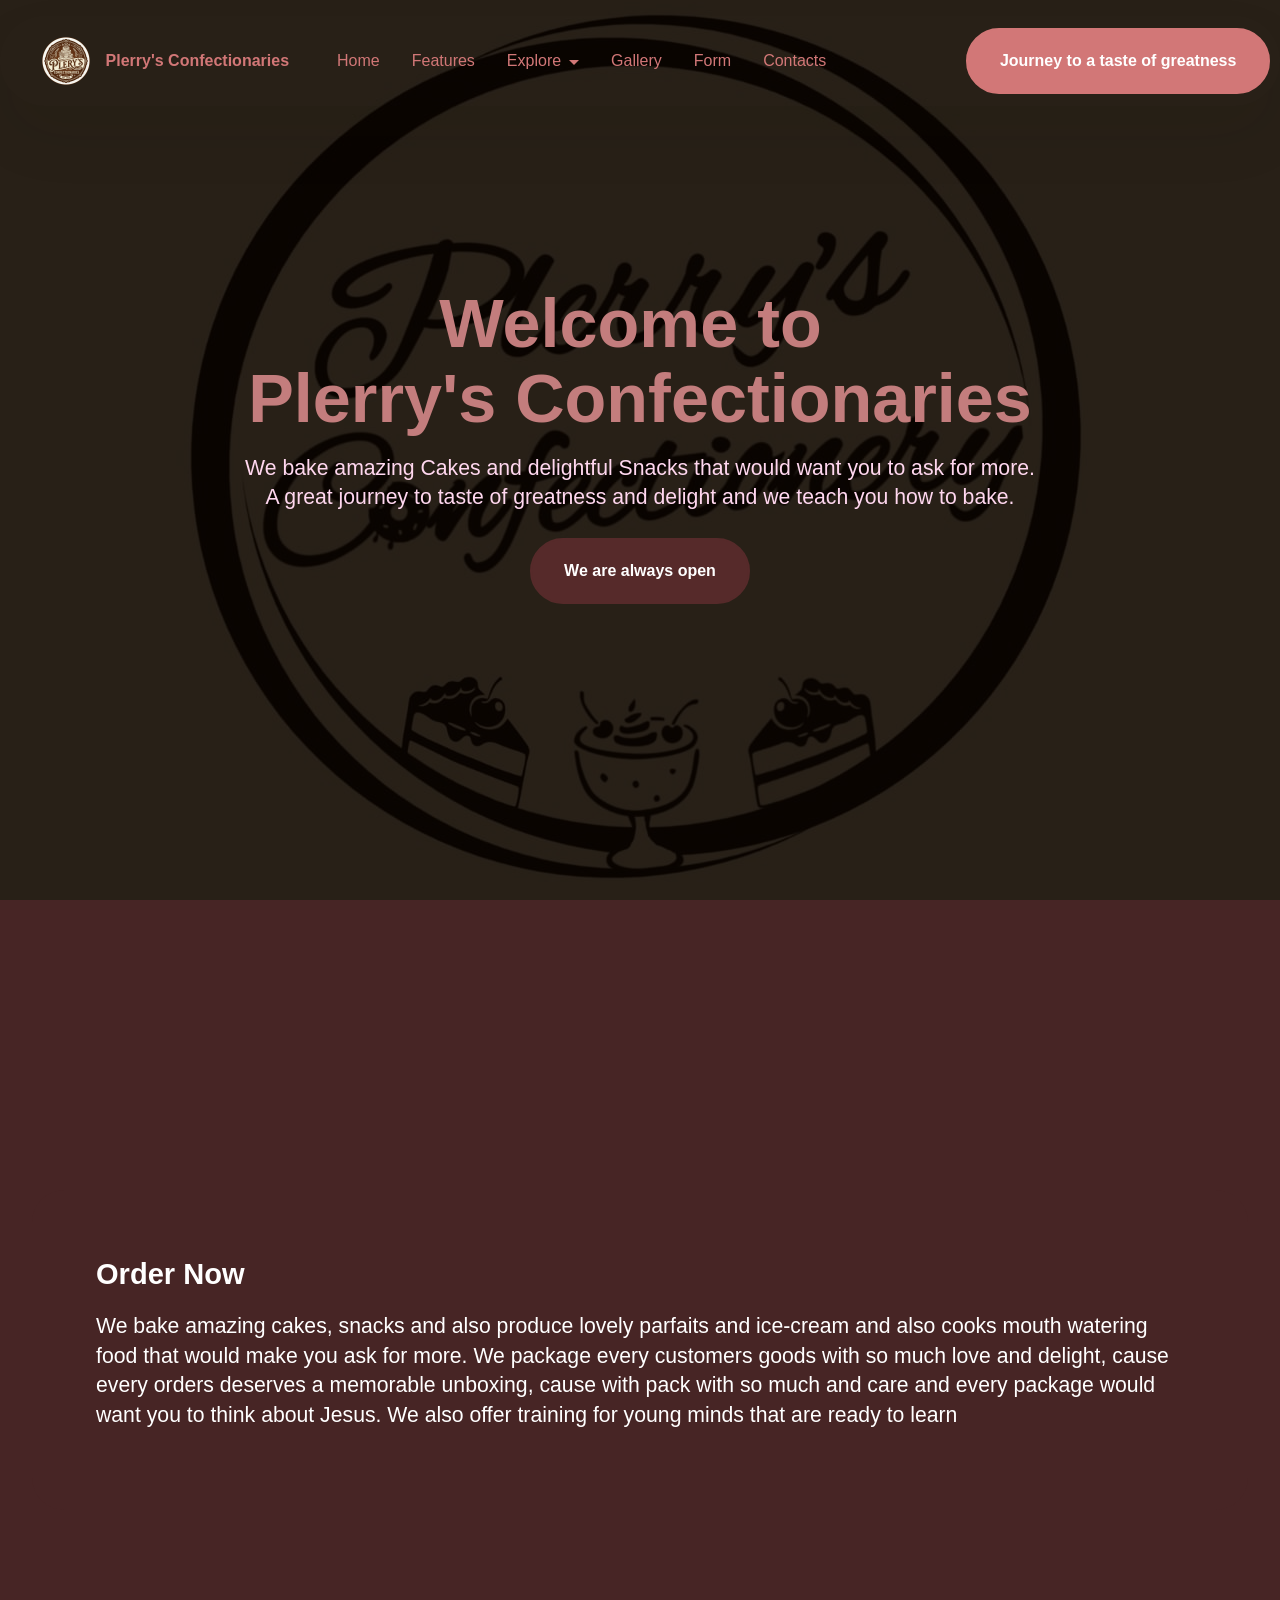
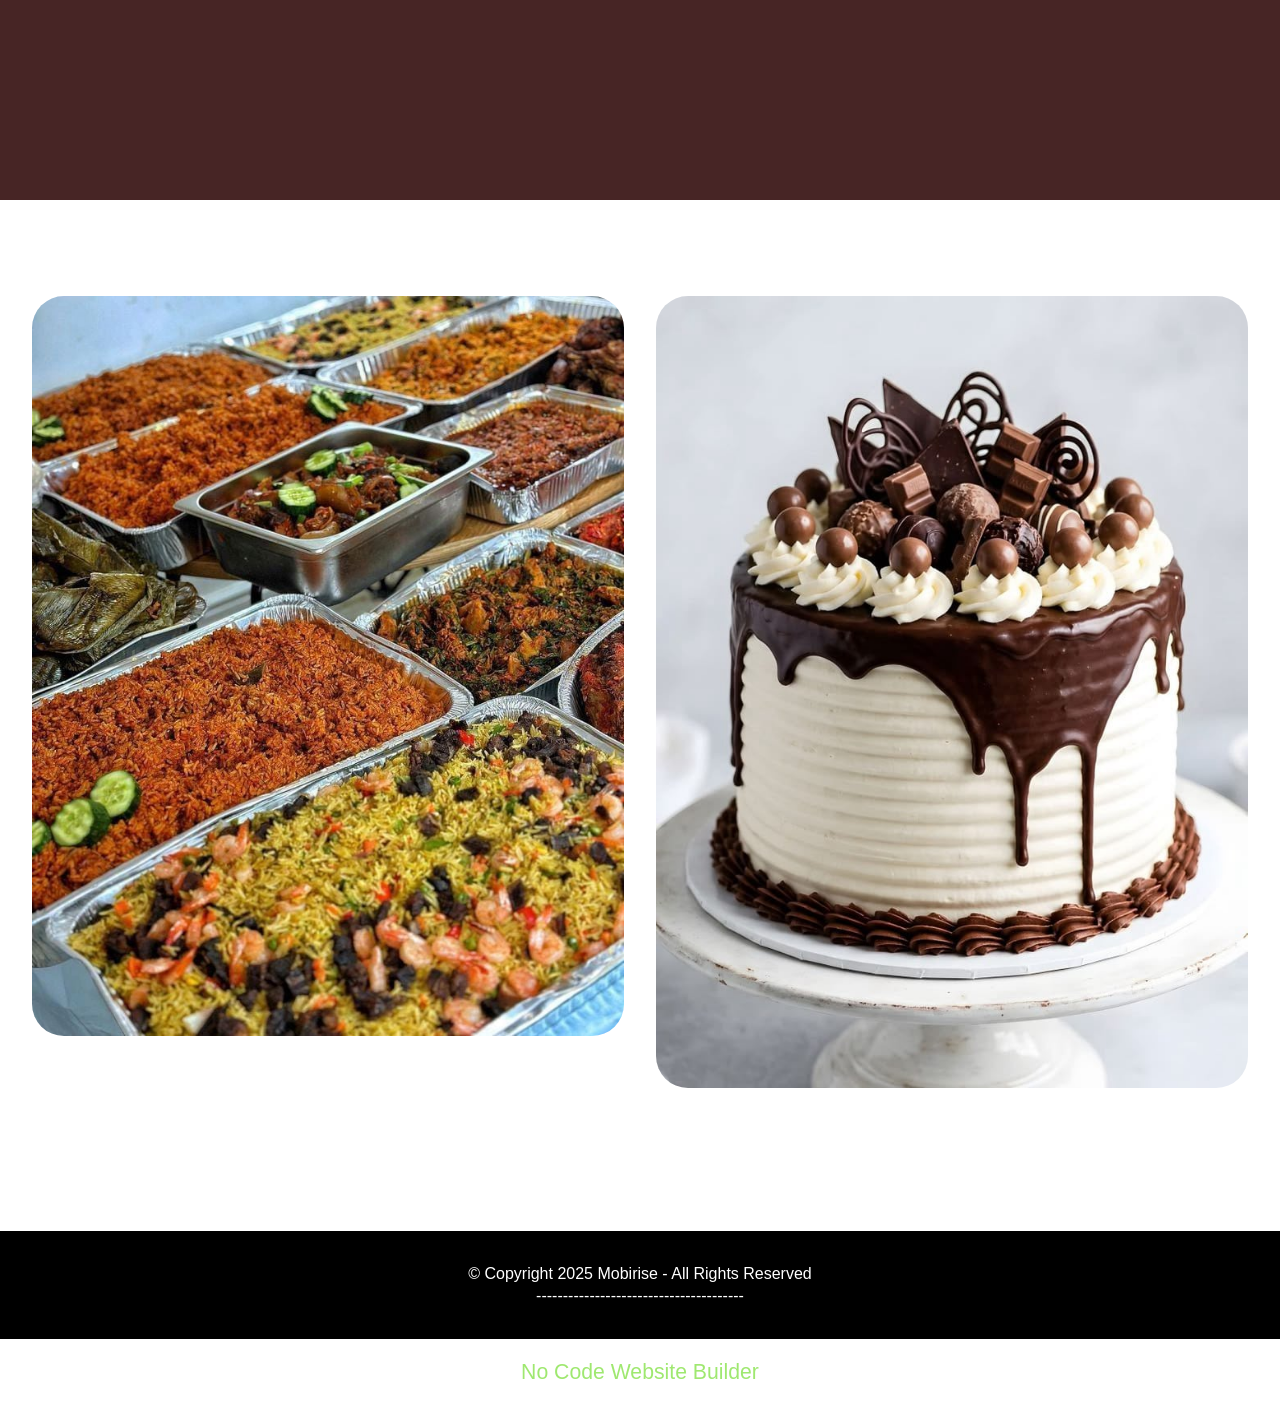
==== commit 48286648: "Add files via upload" ====
--- a/index.html
+++ b/index.html
@@ -19,7 +19,7 @@
   <link rel="stylesheet" href="assets/theme/css/style.css">
   <link rel="preload" href="https://fonts.googleapis.com/css?family=Inter+Tight:100,200,300,400,500,600,700,800,900,100i,200i,300i,400i,500i,600i,700i,800i,900i&display=swap" as="style" onload="this.onload=null;this.rel='stylesheet'">
   <noscript><link rel="stylesheet" href="https://fonts.googleapis.com/css?family=Inter+Tight:100,200,300,400,500,600,700,800,900,100i,200i,300i,400i,500i,600i,700i,800i,900i&display=swap"></noscript>
-  <link rel="preload" as="style" href="assets/mobirise/css/mbr-additional.css?v=ia6hIX"><link rel="stylesheet" href="assets/mobirise/css/mbr-additional.css?v=ia6hIX" type="text/css">
+  <link rel="preload" as="style" href="assets/mobirise/css/mbr-additional.css?v=pOr2HF"><link rel="stylesheet" href="assets/mobirise/css/mbr-additional.css?v=pOr2HF" type="text/css">
 
   
   
@@ -70,7 +70,7 @@
     
 
     
-    <div class="mbr-overlay" style="opacity: 0.8; background-color: rgb(35, 35, 35);"></div>
+    <div class="mbr-overlay" style="opacity: 0.8; background-color: rgb(0, 0, 0);"></div>
 
     <div class="align-center container">
         <div class="row justify-content-center">
@@ -129,37 +129,24 @@
     </div>
 </section>
 
-<section data-bs-version="5.1" class="footer2 cid-vwBYyTOqhC" once="footers" id="footer02-l">
+<section data-bs-version="5.1" class="footer4 cid-vzVukhEp5z" once="footers" id="footer04-3v">
+
     
 
     
-    
 
     <div class="container">
-        <div class="row">
-            <div class="col-12 col-lg-6 center mt-2 mb-3">
-                <p class="mbr-fonts-style copyright mb-0 display-4">
-                    © Copyright 2026 Plerry's Confectionaries - All Rights Reserved
-                </p>
-            </div>
-            <div class="col-12 col-lg-6 center">
-                <div class="row-links mt-2 mb-3">
-                    <ul class="row-links-soc">
-                        
-                        
-                        
-                        
-                    <li class="row-links-soc-item mbr-fonts-style display-7">
-                            <a href="#" class="text-white">Instagram</a>
-                        </li><li class="row-links-soc-item mbr-fonts-style display-7">Whatsapp</li><li class="row-links-soc-item mbr-fonts-style display-7">Linkedin</li><li class="row-links-soc-item mbr-fonts-style display-7">
-                            <a href="#" class="text-white">TikTok</a>
-                        </li><li class="row-links-soc-item mbr-fonts-style display-5"></li></ul>
-                </div>
+        <div class="media-container-row align-center mbr-white">
+            <div class="col-12">
+                <p class="mbr-text mb-0 mbr-fonts-style display-4">
+                    © Copyright 2025 Mobirise - All Rights Reserved
+                <br>---------------------------------------<br></p>
             </div>
         </div>
     </div>
-</section><section class="display-7" style="padding: 0;align-items: center;justify-content: center;flex-wrap: wrap;    align-content: center;display: flex;position: relative;height: 4rem;"><a href="https://mobiri.se/3116024" style="flex: 1 1;height: 4rem;position: absolute;width: 100%;z-index: 1;"><img alt="" style="height: 4rem;" src="[data-uri]"></a><p style="margin: 0;text-align: center;" class="display-7">&#8204;</p><a style="z-index:1" href="https://mobirise.com/drag-drop-website-builder.html">Drag and Drop Website Builder</a></section><script src="assets/bootstrap/js/bootstrap.bundle.min.js"></script>  <script src="assets/smoothscroll/smooth-scroll.js"></script>  <script src="assets/ytplayer/index.js"></script>  <script src="assets/dropdown/js/navbar-dropdown.js"></script>  <script src="assets/theme/js/script.js"></script>  
+</section><section class="display-7" style="padding: 0;align-items: center;justify-content: center;flex-wrap: wrap;    align-content: center;display: flex;position: relative;height: 4rem;"><a href="https://mobiri.se/3116024" style="flex: 1 1;height: 4rem;position: absolute;width: 100%;z-index: 1;"><img alt="" style="height: 4rem;" src="[data-uri]"></a><p style="margin: 0;text-align: center;" class="display-7">&#8204;</p><a style="z-index:1" href="https://mobirise.com/builder/no-code-website-builder.html">No Code Website Builder</a></section><script src="assets/bootstrap/js/bootstrap.bundle.min.js"></script>  <script src="assets/smoothscroll/smooth-scroll.js"></script>  <script src="assets/ytplayer/index.js"></script>  <script src="assets/dropdown/js/navbar-dropdown.js"></script>  <script src="assets/theme/js/script.js"></script>  
   
   
-</body>
+ <div id="scrollToTop" class="scrollToTop mbr-arrow-up"><a style="text-align: center;"><i class="mbr-arrow-up-icon mbr-arrow-up-icon-cm cm-icon cm-icon-smallarrow-up"></i></a></div>
+  </body>
 </html>
--- a/assets/mobirise/css/mbr-additional.css
+++ b/assets/mobirise/css/mbr-additional.css
@@ -641,8 +641,8 @@
   color: #fefdf5;
 }
 /* Scroll to top button*/
-.scrollToTop_wraper {
-  display: none;
+#scrollToTop a {
+  border-radius: 100px;
 }
 .form-control {
   font-family: 'Inter Tight', sans-serif;
@@ -1432,72 +1432,11 @@
 .cid-vwNmtjz6rv .mbr-text {
   color: #ffffff;
 }
-.cid-vwBYyTOqhC {
-  padding-top: 3rem;
-  padding-bottom: 3rem;
+.cid-vzVukhEp5z {
+  padding-top: 2rem;
+  padding-bottom: 2rem;
   background-color: #000000;
-}
-.cid-vwBYyTOqhC .mbr-fallback-image.disabled {
-  display: none;
-}
-.cid-vwBYyTOqhC .mbr-fallback-image {
-  display: block;
-  background-size: cover;
-  background-position: center center;
-  width: 100%;
-  height: 100%;
-  position: absolute;
-  top: 0;
-}
-.cid-vwBYyTOqhC .copyright {
-  color: #ffffff;
-  text-align: left;
-}
-.cid-vwBYyTOqhC .center {
-  display: flex;
-  flex-direction: column;
-  justify-content: center;
-}
-@media (max-width: 991px) {
-  .cid-vwBYyTOqhC .row {
-    flex-direction: column-reverse !important;
-  }
-  .cid-vwBYyTOqhC .row .copyright {
-    margin: 1rem 0 0 0;
-  }
-}
-.cid-vwBYyTOqhC .row-links {
-  width: 100%;
-  justify-content: center;
-}
-.cid-vwBYyTOqhC .row-links .row-links-soc {
-  list-style: none;
-  display: flex;
-  justify-content: right;
-  flex-wrap: wrap;
-  padding: 0;
-  margin-bottom: 0;
-}
-@media (max-width: 991px) {
-  .cid-vwBYyTOqhC .row-links .row-links-soc {
-    justify-content: center;
-  }
-}
-.cid-vwBYyTOqhC .row-links .row-links-soc li {
-  padding: 0 1rem 0rem 1rem;
-}
-@media (max-width: 767px) {
-  .cid-vwBYyTOqhC .row-links .row-links-soc li {
-    padding: 0 1rem 1rem 1rem;
-  }
-}
-.cid-vwBYyTOqhC .row-links .row-links-soc li p {
-  margin: 0;
-}
-@media (max-width: 991px) {
-  .cid-vwBYyTOqhC .copyright {
-    text-align: center;
-  }
+  overflow: hidden;
 }
 .cid-vwCj374CPp {
   z-index: 1000;
@@ -2133,72 +2072,11 @@
 .cid-vwCj3aZMp7 .content-head {
   max-width: 800px;
 }
-.cid-vwCj3V8nZu {
-  padding-top: 3rem;
-  padding-bottom: 3rem;
+.cid-vzVukhEp5z {
+  padding-top: 2rem;
+  padding-bottom: 2rem;
   background-color: #000000;
-}
-.cid-vwCj3V8nZu .mbr-fallback-image.disabled {
-  display: none;
-}
-.cid-vwCj3V8nZu .mbr-fallback-image {
-  display: block;
-  background-size: cover;
-  background-position: center center;
-  width: 100%;
-  height: 100%;
-  position: absolute;
-  top: 0;
-}
-.cid-vwCj3V8nZu .copyright {
-  color: #ffffff;
-  text-align: left;
-}
-.cid-vwCj3V8nZu .center {
-  display: flex;
-  flex-direction: column;
-  justify-content: center;
-}
-@media (max-width: 991px) {
-  .cid-vwCj3V8nZu .row {
-    flex-direction: column-reverse !important;
-  }
-  .cid-vwCj3V8nZu .row .copyright {
-    margin: 1rem 0 0 0;
-  }
-}
-.cid-vwCj3V8nZu .row-links {
-  width: 100%;
-  justify-content: center;
-}
-.cid-vwCj3V8nZu .row-links .row-links-soc {
-  list-style: none;
-  display: flex;
-  justify-content: right;
-  flex-wrap: wrap;
-  padding: 0;
-  margin-bottom: 0;
-}
-@media (max-width: 991px) {
-  .cid-vwCj3V8nZu .row-links .row-links-soc {
-    justify-content: center;
-  }
-}
-.cid-vwCj3V8nZu .row-links .row-links-soc li {
-  padding: 0 1rem 0rem 1rem;
-}
-@media (max-width: 767px) {
-  .cid-vwCj3V8nZu .row-links .row-links-soc li {
-    padding: 0 1rem 1rem 1rem;
-  }
-}
-.cid-vwCj3V8nZu .row-links .row-links-soc li p {
-  margin: 0;
-}
-@media (max-width: 991px) {
-  .cid-vwCj3V8nZu .copyright {
-    text-align: center;
-  }
+  overflow: hidden;
 }
 .cid-vwCjGy4P3R {
   z-index: 1000;
@@ -2824,72 +2702,11 @@
 .cid-vwCjGCWirv .mbr-section-btn {
   color: #5f3232;
 }
-.cid-vwCjGWmcU6 {
-  padding-top: 3rem;
-  padding-bottom: 3rem;
+.cid-vzVukhEp5z {
+  padding-top: 2rem;
+  padding-bottom: 2rem;
   background-color: #000000;
-}
-.cid-vwCjGWmcU6 .mbr-fallback-image.disabled {
-  display: none;
-}
-.cid-vwCjGWmcU6 .mbr-fallback-image {
-  display: block;
-  background-size: cover;
-  background-position: center center;
-  width: 100%;
-  height: 100%;
-  position: absolute;
-  top: 0;
-}
-.cid-vwCjGWmcU6 .copyright {
-  color: #ffffff;
-  text-align: left;
-}
-.cid-vwCjGWmcU6 .center {
-  display: flex;
-  flex-direction: column;
-  justify-content: center;
-}
-@media (max-width: 991px) {
-  .cid-vwCjGWmcU6 .row {
-    flex-direction: column-reverse !important;
-  }
-  .cid-vwCjGWmcU6 .row .copyright {
-    margin: 1rem 0 0 0;
-  }
-}
-.cid-vwCjGWmcU6 .row-links {
-  width: 100%;
-  justify-content: center;
-}
-.cid-vwCjGWmcU6 .row-links .row-links-soc {
-  list-style: none;
-  display: flex;
-  justify-content: right;
-  flex-wrap: wrap;
-  padding: 0;
-  margin-bottom: 0;
-}
-@media (max-width: 991px) {
-  .cid-vwCjGWmcU6 .row-links .row-links-soc {
-    justify-content: center;
-  }
-}
-.cid-vwCjGWmcU6 .row-links .row-links-soc li {
-  padding: 0 1rem 0rem 1rem;
-}
-@media (max-width: 767px) {
-  .cid-vwCjGWmcU6 .row-links .row-links-soc li {
-    padding: 0 1rem 1rem 1rem;
-  }
-}
-.cid-vwCjGWmcU6 .row-links .row-links-soc li p {
-  margin: 0;
-}
-@media (max-width: 991px) {
-  .cid-vwCjGWmcU6 .copyright {
-    text-align: center;
-  }
+  overflow: hidden;
 }
 .cid-vwCkgFSNCJ {
   z-index: 1000;
@@ -3564,72 +3381,11 @@
 .cid-vwCkgZ4Spj .content-head {
   max-width: 800px;
 }
-.cid-vwCkh2hb7u {
-  padding-top: 3rem;
-  padding-bottom: 3rem;
+.cid-vzVukhEp5z {
+  padding-top: 2rem;
+  padding-bottom: 2rem;
   background-color: #000000;
-}
-.cid-vwCkh2hb7u .mbr-fallback-image.disabled {
-  display: none;
-}
-.cid-vwCkh2hb7u .mbr-fallback-image {
-  display: block;
-  background-size: cover;
-  background-position: center center;
-  width: 100%;
-  height: 100%;
-  position: absolute;
-  top: 0;
-}
-.cid-vwCkh2hb7u .copyright {
-  color: #ffffff;
-  text-align: left;
-}
-.cid-vwCkh2hb7u .center {
-  display: flex;
-  flex-direction: column;
-  justify-content: center;
-}
-@media (max-width: 991px) {
-  .cid-vwCkh2hb7u .row {
-    flex-direction: column-reverse !important;
-  }
-  .cid-vwCkh2hb7u .row .copyright {
-    margin: 1rem 0 0 0;
-  }
-}
-.cid-vwCkh2hb7u .row-links {
-  width: 100%;
-  justify-content: center;
-}
-.cid-vwCkh2hb7u .row-links .row-links-soc {
-  list-style: none;
-  display: flex;
-  justify-content: right;
-  flex-wrap: wrap;
-  padding: 0;
-  margin-bottom: 0;
-}
-@media (max-width: 991px) {
-  .cid-vwCkh2hb7u .row-links .row-links-soc {
-    justify-content: center;
-  }
-}
-.cid-vwCkh2hb7u .row-links .row-links-soc li {
-  padding: 0 1rem 0rem 1rem;
-}
-@media (max-width: 767px) {
-  .cid-vwCkh2hb7u .row-links .row-links-soc li {
-    padding: 0 1rem 1rem 1rem;
-  }
-}
-.cid-vwCkh2hb7u .row-links .row-links-soc li p {
-  margin: 0;
-}
-@media (max-width: 991px) {
-  .cid-vwCkh2hb7u .copyright {
-    text-align: center;
-  }
+  overflow: hidden;
 }
 .cid-vwCkmQX95T {
   z-index: 1000;
@@ -4237,72 +3993,11 @@
 .cid-vwCkn9D9aR .content-head {
   max-width: 800px;
 }
-.cid-vwCknbc9fS {
-  padding-top: 3rem;
-  padding-bottom: 3rem;
+.cid-vzVukhEp5z {
+  padding-top: 2rem;
+  padding-bottom: 2rem;
   background-color: #000000;
-}
-.cid-vwCknbc9fS .mbr-fallback-image.disabled {
-  display: none;
-}
-.cid-vwCknbc9fS .mbr-fallback-image {
-  display: block;
-  background-size: cover;
-  background-position: center center;
-  width: 100%;
-  height: 100%;
-  position: absolute;
-  top: 0;
-}
-.cid-vwCknbc9fS .copyright {
-  color: #ffffff;
-  text-align: left;
-}
-.cid-vwCknbc9fS .center {
-  display: flex;
-  flex-direction: column;
-  justify-content: center;
-}
-@media (max-width: 991px) {
-  .cid-vwCknbc9fS .row {
-    flex-direction: column-reverse !important;
-  }
-  .cid-vwCknbc9fS .row .copyright {
-    margin: 1rem 0 0 0;
-  }
-}
-.cid-vwCknbc9fS .row-links {
-  width: 100%;
-  justify-content: center;
-}
-.cid-vwCknbc9fS .row-links .row-links-soc {
-  list-style: none;
-  display: flex;
-  justify-content: right;
-  flex-wrap: wrap;
-  padding: 0;
-  margin-bottom: 0;
-}
-@media (max-width: 991px) {
-  .cid-vwCknbc9fS .row-links .row-links-soc {
-    justify-content: center;
-  }
-}
-.cid-vwCknbc9fS .row-links .row-links-soc li {
-  padding: 0 1rem 0rem 1rem;
-}
-@media (max-width: 767px) {
-  .cid-vwCknbc9fS .row-links .row-links-soc li {
-    padding: 0 1rem 1rem 1rem;
-  }
-}
-.cid-vwCknbc9fS .row-links .row-links-soc li p {
-  margin: 0;
-}
-@media (max-width: 991px) {
-  .cid-vwCknbc9fS .copyright {
-    text-align: center;
-  }
+  overflow: hidden;
 }
 .cid-vwDSZQRmBu {
   z-index: 1000;
@@ -5123,72 +4818,11 @@
 .cid-vwDT02y1dC .content-head {
   max-width: 800px;
 }
-.cid-vwDT0ieqAO {
-  padding-top: 3rem;
-  padding-bottom: 3rem;
+.cid-vzVukhEp5z {
+  padding-top: 2rem;
+  padding-bottom: 2rem;
   background-color: #000000;
-}
-.cid-vwDT0ieqAO .mbr-fallback-image.disabled {
-  display: none;
-}
-.cid-vwDT0ieqAO .mbr-fallback-image {
-  display: block;
-  background-size: cover;
-  background-position: center center;
-  width: 100%;
-  height: 100%;
-  position: absolute;
-  top: 0;
-}
-.cid-vwDT0ieqAO .copyright {
-  color: #ffffff;
-  text-align: left;
-}
-.cid-vwDT0ieqAO .center {
-  display: flex;
-  flex-direction: column;
-  justify-content: center;
-}
-@media (max-width: 991px) {
-  .cid-vwDT0ieqAO .row {
-    flex-direction: column-reverse !important;
-  }
-  .cid-vwDT0ieqAO .row .copyright {
-    margin: 1rem 0 0 0;
-  }
-}
-.cid-vwDT0ieqAO .row-links {
-  width: 100%;
-  justify-content: center;
-}
-.cid-vwDT0ieqAO .row-links .row-links-soc {
-  list-style: none;
-  display: flex;
-  justify-content: right;
-  flex-wrap: wrap;
-  padding: 0;
-  margin-bottom: 0;
-}
-@media (max-width: 991px) {
-  .cid-vwDT0ieqAO .row-links .row-links-soc {
-    justify-content: center;
-  }
-}
-.cid-vwDT0ieqAO .row-links .row-links-soc li {
-  padding: 0 1rem 0rem 1rem;
-}
-@media (max-width: 767px) {
-  .cid-vwDT0ieqAO .row-links .row-links-soc li {
-    padding: 0 1rem 1rem 1rem;
-  }
-}
-.cid-vwDT0ieqAO .row-links .row-links-soc li p {
-  margin: 0;
-}
-@media (max-width: 991px) {
-  .cid-vwDT0ieqAO .copyright {
-    text-align: center;
-  }
+  overflow: hidden;
 }
 .cid-vwIgkrWwAp {
   z-index: 1000;
@@ -5793,72 +5427,11 @@
   text-align: left;
   color: #000000;
 }
-.cid-vwIgkB3Rxo {
-  padding-top: 3rem;
-  padding-bottom: 3rem;
+.cid-vzVukhEp5z {
+  padding-top: 2rem;
+  padding-bottom: 2rem;
   background-color: #000000;
-}
-.cid-vwIgkB3Rxo .mbr-fallback-image.disabled {
-  display: none;
-}
-.cid-vwIgkB3Rxo .mbr-fallback-image {
-  display: block;
-  background-size: cover;
-  background-position: center center;
-  width: 100%;
-  height: 100%;
-  position: absolute;
-  top: 0;
-}
-.cid-vwIgkB3Rxo .copyright {
-  color: #ffffff;
-  text-align: left;
-}
-.cid-vwIgkB3Rxo .center {
-  display: flex;
-  flex-direction: column;
-  justify-content: center;
-}
-@media (max-width: 991px) {
-  .cid-vwIgkB3Rxo .row {
-    flex-direction: column-reverse !important;
-  }
-  .cid-vwIgkB3Rxo .row .copyright {
-    margin: 1rem 0 0 0;
-  }
-}
-.cid-vwIgkB3Rxo .row-links {
-  width: 100%;
-  justify-content: center;
-}
-.cid-vwIgkB3Rxo .row-links .row-links-soc {
-  list-style: none;
-  display: flex;
-  justify-content: right;
-  flex-wrap: wrap;
-  padding: 0;
-  margin-bottom: 0;
-}
-@media (max-width: 991px) {
-  .cid-vwIgkB3Rxo .row-links .row-links-soc {
-    justify-content: center;
-  }
-}
-.cid-vwIgkB3Rxo .row-links .row-links-soc li {
-  padding: 0 1rem 0rem 1rem;
-}
-@media (max-width: 767px) {
-  .cid-vwIgkB3Rxo .row-links .row-links-soc li {
-    padding: 0 1rem 1rem 1rem;
-  }
-}
-.cid-vwIgkB3Rxo .row-links .row-links-soc li p {
-  margin: 0;
-}
-@media (max-width: 991px) {
-  .cid-vwIgkB3Rxo .copyright {
-    text-align: center;
-  }
+  overflow: hidden;
 }
 .cid-vwIgp95mfS {
   z-index: 1000;
@@ -6460,122 +6033,11 @@
 .cid-vwIgpeTTOW .content-head {
   max-width: 800px;
 }
-.cid-vwIgphAdAD {
-  padding-top: 3rem;
-  padding-bottom: 3rem;
+.cid-vzVukhEp5z {
+  padding-top: 2rem;
+  padding-bottom: 2rem;
   background-color: #000000;
-}
-.cid-vwIgphAdAD .mbr-fallback-image.disabled {
-  display: none;
-}
-.cid-vwIgphAdAD .mbr-fallback-image {
-  display: block;
-  background-size: cover;
-  background-position: center center;
-  width: 100%;
-  height: 100%;
-  position: absolute;
-  top: 0;
-}
-.cid-vwIgphAdAD .copyright {
-  color: #ffffff;
-  text-align: left;
-}
-.cid-vwIgphAdAD .center {
-  display: flex;
-  flex-direction: column;
-  justify-content: center;
-}
-@media (max-width: 991px) {
-  .cid-vwIgphAdAD .row {
-    flex-direction: column-reverse !important;
-  }
-  .cid-vwIgphAdAD .row .copyright {
-    margin: 1rem 0 0 0;
-  }
-}
-.cid-vwIgphAdAD .row-links {
-  width: 100%;
-  justify-content: center;
-}
-.cid-vwIgphAdAD .row-links .row-links-soc {
-  list-style: none;
-  display: flex;
-  justify-content: right;
-  flex-wrap: wrap;
-  padding: 0;
-  margin-bottom: 0;
-}
-@media (max-width: 991px) {
-  .cid-vwIgphAdAD .row-links .row-links-soc {
-    justify-content: center;
-  }
-}
-.cid-vwIgphAdAD .row-links .row-links-soc li {
-  padding: 0 1rem 0rem 1rem;
-}
-@media (max-width: 767px) {
-  .cid-vwIgphAdAD .row-links .row-links-soc li {
-    padding: 0 1rem 1rem 1rem;
-  }
-}
-.cid-vwIgphAdAD .row-links .row-links-soc li p {
-  margin: 0;
-}
-@media (max-width: 991px) {
-  .cid-vwIgphAdAD .copyright {
-    text-align: center;
-  }
-}
-.cid-vyLYXt73sO {
-  padding-top: 6rem;
-  padding-bottom: 6rem;
-  background-image: url("../../../assets/images/plerrye28099s20confectionery20badge-1254x1254.png");
-}
-.cid-vyLYXt73sO .item-wrapper img {
-  width: 80px;
-  height: 80px;
-  object-fit: cover;
-  border-radius: 50% !important;
-}
-.cid-vyLYXt73sO .item-wrapper {
-  background: #ffffff;
-  margin-bottom: 2rem;
-  padding: 2.25rem;
-}
-@media (min-width: 992px) and (max-width: 1200px) {
-  .cid-vyLYXt73sO .item-wrapper {
-    padding: 1.5rem;
-    margin-bottom: 2rem;
-  }
-}
-@media (max-width: 767px) {
-  .cid-vyLYXt73sO .item-wrapper {
-    padding: 1.5rem;
-    margin-bottom: 1rem;
-  }
-}
-.cid-vyLYXt73sO .card-title,
-.cid-vyLYXt73sO .iconfont-wrapper {
-  color: #000000;
-}
-.cid-vyLYXt73sO .card-text {
-  color: #000000;
-  text-align: left;
-}
-.cid-vyLYXt73sO .content-head {
-  max-width: 800px;
-}
-.cid-vyLYXt73sO .mbr-section-title {
-  color: #ffffff;
-}
-.cid-vyLYXt73sO .card-title,
-.cid-vyLYXt73sO .img-wrapper {
-  text-align: center;
-}
-.cid-vyLYXt73sO .img-wrapper {
-  display: flex;
-  justify-content: center;
+  overflow: hidden;
 }
 .cid-vxVzj9zgdS {
   z-index: 1000;
@@ -7208,72 +6670,11 @@
 .cid-vxVC2pOf6e .content-head {
   max-width: 800px;
 }
-.cid-vxVzjqi2d2 {
-  padding-top: 3rem;
-  padding-bottom: 3rem;
+.cid-vzVukhEp5z {
+  padding-top: 2rem;
+  padding-bottom: 2rem;
   background-color: #000000;
-}
-.cid-vxVzjqi2d2 .mbr-fallback-image.disabled {
-  display: none;
-}
-.cid-vxVzjqi2d2 .mbr-fallback-image {
-  display: block;
-  background-size: cover;
-  background-position: center center;
-  width: 100%;
-  height: 100%;
-  position: absolute;
-  top: 0;
-}
-.cid-vxVzjqi2d2 .copyright {
-  color: #ffffff;
-  text-align: left;
-}
-.cid-vxVzjqi2d2 .center {
-  display: flex;
-  flex-direction: column;
-  justify-content: center;
-}
-@media (max-width: 991px) {
-  .cid-vxVzjqi2d2 .row {
-    flex-direction: column-reverse !important;
-  }
-  .cid-vxVzjqi2d2 .row .copyright {
-    margin: 1rem 0 0 0;
-  }
-}
-.cid-vxVzjqi2d2 .row-links {
-  width: 100%;
-  justify-content: center;
-}
-.cid-vxVzjqi2d2 .row-links .row-links-soc {
-  list-style: none;
-  display: flex;
-  justify-content: right;
-  flex-wrap: wrap;
-  padding: 0;
-  margin-bottom: 0;
-}
-@media (max-width: 991px) {
-  .cid-vxVzjqi2d2 .row-links .row-links-soc {
-    justify-content: center;
-  }
-}
-.cid-vxVzjqi2d2 .row-links .row-links-soc li {
-  padding: 0 1rem 0rem 1rem;
-}
-@media (max-width: 767px) {
-  .cid-vxVzjqi2d2 .row-links .row-links-soc li {
-    padding: 0 1rem 1rem 1rem;
-  }
-}
-.cid-vxVzjqi2d2 .row-links .row-links-soc li p {
-  margin: 0;
-}
-@media (max-width: 991px) {
-  .cid-vxVzjqi2d2 .copyright {
-    text-align: center;
-  }
+  overflow: hidden;
 }
 .cid-vyM6bpyzwn {
   z-index: 1000;
@@ -7883,70 +7284,9 @@
   display: flex;
   justify-content: center;
 }
-.cid-vyM6bzIIcw {
-  padding-top: 3rem;
-  padding-bottom: 3rem;
+.cid-vzVukhEp5z {
+  padding-top: 2rem;
+  padding-bottom: 2rem;
   background-color: #000000;
-}
-.cid-vyM6bzIIcw .mbr-fallback-image.disabled {
-  display: none;
-}
-.cid-vyM6bzIIcw .mbr-fallback-image {
-  display: block;
-  background-size: cover;
-  background-position: center center;
-  width: 100%;
-  height: 100%;
-  position: absolute;
-  top: 0;
-}
-.cid-vyM6bzIIcw .copyright {
-  color: #ffffff;
-  text-align: left;
-}
-.cid-vyM6bzIIcw .center {
-  display: flex;
-  flex-direction: column;
-  justify-content: center;
-}
-@media (max-width: 991px) {
-  .cid-vyM6bzIIcw .row {
-    flex-direction: column-reverse !important;
-  }
-  .cid-vyM6bzIIcw .row .copyright {
-    margin: 1rem 0 0 0;
-  }
-}
-.cid-vyM6bzIIcw .row-links {
-  width: 100%;
-  justify-content: center;
-}
-.cid-vyM6bzIIcw .row-links .row-links-soc {
-  list-style: none;
-  display: flex;
-  justify-content: right;
-  flex-wrap: wrap;
-  padding: 0;
-  margin-bottom: 0;
-}
-@media (max-width: 991px) {
-  .cid-vyM6bzIIcw .row-links .row-links-soc {
-    justify-content: center;
-  }
-}
-.cid-vyM6bzIIcw .row-links .row-links-soc li {
-  padding: 0 1rem 0rem 1rem;
-}
-@media (max-width: 767px) {
-  .cid-vyM6bzIIcw .row-links .row-links-soc li {
-    padding: 0 1rem 1rem 1rem;
-  }
-}
-.cid-vyM6bzIIcw .row-links .row-links-soc li p {
-  margin: 0;
-}
-@media (max-width: 991px) {
-  .cid-vyM6bzIIcw .copyright {
-    text-align: center;
-  }
-}
+  overflow: hidden;
+}
--- a/assets/mobirise/css/mbr-additional.css
+++ b/assets/mobirise/css/mbr-additional.css
@@ -641,8 +641,8 @@
   color: #fefdf5;
 }
 /* Scroll to top button*/
-.scrollToTop_wraper {
-  display: none;
+#scrollToTop a {
+  border-radius: 100px;
 }
 .form-control {
   font-family: 'Inter Tight', sans-serif;
@@ -1432,72 +1432,11 @@
 .cid-vwNmtjz6rv .mbr-text {
   color: #ffffff;
 }
-.cid-vwBYyTOqhC {
-  padding-top: 3rem;
-  padding-bottom: 3rem;
+.cid-vzVukhEp5z {
+  padding-top: 2rem;
+  padding-bottom: 2rem;
   background-color: #000000;
-}
-.cid-vwBYyTOqhC .mbr-fallback-image.disabled {
-  display: none;
-}
-.cid-vwBYyTOqhC .mbr-fallback-image {
-  display: block;
-  background-size: cover;
-  background-position: center center;
-  width: 100%;
-  height: 100%;
-  position: absolute;
-  top: 0;
-}
-.cid-vwBYyTOqhC .copyright {
-  color: #ffffff;
-  text-align: left;
-}
-.cid-vwBYyTOqhC .center {
-  display: flex;
-  flex-direction: column;
-  justify-content: center;
-}
-@media (max-width: 991px) {
-  .cid-vwBYyTOqhC .row {
-    flex-direction: column-reverse !important;
-  }
-  .cid-vwBYyTOqhC .row .copyright {
-    margin: 1rem 0 0 0;
-  }
-}
-.cid-vwBYyTOqhC .row-links {
-  width: 100%;
-  justify-content: center;
-}
-.cid-vwBYyTOqhC .row-links .row-links-soc {
-  list-style: none;
-  display: flex;
-  justify-content: right;
-  flex-wrap: wrap;
-  padding: 0;
-  margin-bottom: 0;
-}
-@media (max-width: 991px) {
-  .cid-vwBYyTOqhC .row-links .row-links-soc {
-    justify-content: center;
-  }
-}
-.cid-vwBYyTOqhC .row-links .row-links-soc li {
-  padding: 0 1rem 0rem 1rem;
-}
-@media (max-width: 767px) {
-  .cid-vwBYyTOqhC .row-links .row-links-soc li {
-    padding: 0 1rem 1rem 1rem;
-  }
-}
-.cid-vwBYyTOqhC .row-links .row-links-soc li p {
-  margin: 0;
-}
-@media (max-width: 991px) {
-  .cid-vwBYyTOqhC .copyright {
-    text-align: center;
-  }
+  overflow: hidden;
 }
 .cid-vwCj374CPp {
   z-index: 1000;
@@ -2133,72 +2072,11 @@
 .cid-vwCj3aZMp7 .content-head {
   max-width: 800px;
 }
-.cid-vwCj3V8nZu {
-  padding-top: 3rem;
-  padding-bottom: 3rem;
+.cid-vzVukhEp5z {
+  padding-top: 2rem;
+  padding-bottom: 2rem;
   background-color: #000000;
-}
-.cid-vwCj3V8nZu .mbr-fallback-image.disabled {
-  display: none;
-}
-.cid-vwCj3V8nZu .mbr-fallback-image {
-  display: block;
-  background-size: cover;
-  background-position: center center;
-  width: 100%;
-  height: 100%;
-  position: absolute;
-  top: 0;
-}
-.cid-vwCj3V8nZu .copyright {
-  color: #ffffff;
-  text-align: left;
-}
-.cid-vwCj3V8nZu .center {
-  display: flex;
-  flex-direction: column;
-  justify-content: center;
-}
-@media (max-width: 991px) {
-  .cid-vwCj3V8nZu .row {
-    flex-direction: column-reverse !important;
-  }
-  .cid-vwCj3V8nZu .row .copyright {
-    margin: 1rem 0 0 0;
-  }
-}
-.cid-vwCj3V8nZu .row-links {
-  width: 100%;
-  justify-content: center;
-}
-.cid-vwCj3V8nZu .row-links .row-links-soc {
-  list-style: none;
-  display: flex;
-  justify-content: right;
-  flex-wrap: wrap;
-  padding: 0;
-  margin-bottom: 0;
-}
-@media (max-width: 991px) {
-  .cid-vwCj3V8nZu .row-links .row-links-soc {
-    justify-content: center;
-  }
-}
-.cid-vwCj3V8nZu .row-links .row-links-soc li {
-  padding: 0 1rem 0rem 1rem;
-}
-@media (max-width: 767px) {
-  .cid-vwCj3V8nZu .row-links .row-links-soc li {
-    padding: 0 1rem 1rem 1rem;
-  }
-}
-.cid-vwCj3V8nZu .row-links .row-links-soc li p {
-  margin: 0;
-}
-@media (max-width: 991px) {
-  .cid-vwCj3V8nZu .copyright {
-    text-align: center;
-  }
+  overflow: hidden;
 }
 .cid-vwCjGy4P3R {
   z-index: 1000;
@@ -2824,72 +2702,11 @@
 .cid-vwCjGCWirv .mbr-section-btn {
   color: #5f3232;
 }
-.cid-vwCjGWmcU6 {
-  padding-top: 3rem;
-  padding-bottom: 3rem;
+.cid-vzVukhEp5z {
+  padding-top: 2rem;
+  padding-bottom: 2rem;
   background-color: #000000;
-}
-.cid-vwCjGWmcU6 .mbr-fallback-image.disabled {
-  display: none;
-}
-.cid-vwCjGWmcU6 .mbr-fallback-image {
-  display: block;
-  background-size: cover;
-  background-position: center center;
-  width: 100%;
-  height: 100%;
-  position: absolute;
-  top: 0;
-}
-.cid-vwCjGWmcU6 .copyright {
-  color: #ffffff;
-  text-align: left;
-}
-.cid-vwCjGWmcU6 .center {
-  display: flex;
-  flex-direction: column;
-  justify-content: center;
-}
-@media (max-width: 991px) {
-  .cid-vwCjGWmcU6 .row {
-    flex-direction: column-reverse !important;
-  }
-  .cid-vwCjGWmcU6 .row .copyright {
-    margin: 1rem 0 0 0;
-  }
-}
-.cid-vwCjGWmcU6 .row-links {
-  width: 100%;
-  justify-content: center;
-}
-.cid-vwCjGWmcU6 .row-links .row-links-soc {
-  list-style: none;
-  display: flex;
-  justify-content: right;
-  flex-wrap: wrap;
-  padding: 0;
-  margin-bottom: 0;
-}
-@media (max-width: 991px) {
-  .cid-vwCjGWmcU6 .row-links .row-links-soc {
-    justify-content: center;
-  }
-}
-.cid-vwCjGWmcU6 .row-links .row-links-soc li {
-  padding: 0 1rem 0rem 1rem;
-}
-@media (max-width: 767px) {
-  .cid-vwCjGWmcU6 .row-links .row-links-soc li {
-    padding: 0 1rem 1rem 1rem;
-  }
-}
-.cid-vwCjGWmcU6 .row-links .row-links-soc li p {
-  margin: 0;
-}
-@media (max-width: 991px) {
-  .cid-vwCjGWmcU6 .copyright {
-    text-align: center;
-  }
+  overflow: hidden;
 }
 .cid-vwCkgFSNCJ {
   z-index: 1000;
@@ -3564,72 +3381,11 @@
 .cid-vwCkgZ4Spj .content-head {
   max-width: 800px;
 }
-.cid-vwCkh2hb7u {
-  padding-top: 3rem;
-  padding-bottom: 3rem;
+.cid-vzVukhEp5z {
+  padding-top: 2rem;
+  padding-bottom: 2rem;
   background-color: #000000;
-}
-.cid-vwCkh2hb7u .mbr-fallback-image.disabled {
-  display: none;
-}
-.cid-vwCkh2hb7u .mbr-fallback-image {
-  display: block;
-  background-size: cover;
-  background-position: center center;
-  width: 100%;
-  height: 100%;
-  position: absolute;
-  top: 0;
-}
-.cid-vwCkh2hb7u .copyright {
-  color: #ffffff;
-  text-align: left;
-}
-.cid-vwCkh2hb7u .center {
-  display: flex;
-  flex-direction: column;
-  justify-content: center;
-}
-@media (max-width: 991px) {
-  .cid-vwCkh2hb7u .row {
-    flex-direction: column-reverse !important;
-  }
-  .cid-vwCkh2hb7u .row .copyright {
-    margin: 1rem 0 0 0;
-  }
-}
-.cid-vwCkh2hb7u .row-links {
-  width: 100%;
-  justify-content: center;
-}
-.cid-vwCkh2hb7u .row-links .row-links-soc {
-  list-style: none;
-  display: flex;
-  justify-content: right;
-  flex-wrap: wrap;
-  padding: 0;
-  margin-bottom: 0;
-}
-@media (max-width: 991px) {
-  .cid-vwCkh2hb7u .row-links .row-links-soc {
-    justify-content: center;
-  }
-}
-.cid-vwCkh2hb7u .row-links .row-links-soc li {
-  padding: 0 1rem 0rem 1rem;
-}
-@media (max-width: 767px) {
-  .cid-vwCkh2hb7u .row-links .row-links-soc li {
-    padding: 0 1rem 1rem 1rem;
-  }
-}
-.cid-vwCkh2hb7u .row-links .row-links-soc li p {
-  margin: 0;
-}
-@media (max-width: 991px) {
-  .cid-vwCkh2hb7u .copyright {
-    text-align: center;
-  }
+  overflow: hidden;
 }
 .cid-vwCkmQX95T {
   z-index: 1000;
@@ -4237,72 +3993,11 @@
 .cid-vwCkn9D9aR .content-head {
   max-width: 800px;
 }
-.cid-vwCknbc9fS {
-  padding-top: 3rem;
-  padding-bottom: 3rem;
+.cid-vzVukhEp5z {
+  padding-top: 2rem;
+  padding-bottom: 2rem;
   background-color: #000000;
-}
-.cid-vwCknbc9fS .mbr-fallback-image.disabled {
-  display: none;
-}
-.cid-vwCknbc9fS .mbr-fallback-image {
-  display: block;
-  background-size: cover;
-  background-position: center center;
-  width: 100%;
-  height: 100%;
-  position: absolute;
-  top: 0;
-}
-.cid-vwCknbc9fS .copyright {
-  color: #ffffff;
-  text-align: left;
-}
-.cid-vwCknbc9fS .center {
-  display: flex;
-  flex-direction: column;
-  justify-content: center;
-}
-@media (max-width: 991px) {
-  .cid-vwCknbc9fS .row {
-    flex-direction: column-reverse !important;
-  }
-  .cid-vwCknbc9fS .row .copyright {
-    margin: 1rem 0 0 0;
-  }
-}
-.cid-vwCknbc9fS .row-links {
-  width: 100%;
-  justify-content: center;
-}
-.cid-vwCknbc9fS .row-links .row-links-soc {
-  list-style: none;
-  display: flex;
-  justify-content: right;
-  flex-wrap: wrap;
-  padding: 0;
-  margin-bottom: 0;
-}
-@media (max-width: 991px) {
-  .cid-vwCknbc9fS .row-links .row-links-soc {
-    justify-content: center;
-  }
-}
-.cid-vwCknbc9fS .row-links .row-links-soc li {
-  padding: 0 1rem 0rem 1rem;
-}
-@media (max-width: 767px) {
-  .cid-vwCknbc9fS .row-links .row-links-soc li {
-    padding: 0 1rem 1rem 1rem;
-  }
-}
-.cid-vwCknbc9fS .row-links .row-links-soc li p {
-  margin: 0;
-}
-@media (max-width: 991px) {
-  .cid-vwCknbc9fS .copyright {
-    text-align: center;
-  }
+  overflow: hidden;
 }
 .cid-vwDSZQRmBu {
   z-index: 1000;
@@ -5123,72 +4818,11 @@
 .cid-vwDT02y1dC .content-head {
   max-width: 800px;
 }
-.cid-vwDT0ieqAO {
-  padding-top: 3rem;
-  padding-bottom: 3rem;
+.cid-vzVukhEp5z {
+  padding-top: 2rem;
+  padding-bottom: 2rem;
   background-color: #000000;
-}
-.cid-vwDT0ieqAO .mbr-fallback-image.disabled {
-  display: none;
-}
-.cid-vwDT0ieqAO .mbr-fallback-image {
-  display: block;
-  background-size: cover;
-  background-position: center center;
-  width: 100%;
-  height: 100%;
-  position: absolute;
-  top: 0;
-}
-.cid-vwDT0ieqAO .copyright {
-  color: #ffffff;
-  text-align: left;
-}
-.cid-vwDT0ieqAO .center {
-  display: flex;
-  flex-direction: column;
-  justify-content: center;
-}
-@media (max-width: 991px) {
-  .cid-vwDT0ieqAO .row {
-    flex-direction: column-reverse !important;
-  }
-  .cid-vwDT0ieqAO .row .copyright {
-    margin: 1rem 0 0 0;
-  }
-}
-.cid-vwDT0ieqAO .row-links {
-  width: 100%;
-  justify-content: center;
-}
-.cid-vwDT0ieqAO .row-links .row-links-soc {
-  list-style: none;
-  display: flex;
-  justify-content: right;
-  flex-wrap: wrap;
-  padding: 0;
-  margin-bottom: 0;
-}
-@media (max-width: 991px) {
-  .cid-vwDT0ieqAO .row-links .row-links-soc {
-    justify-content: center;
-  }
-}
-.cid-vwDT0ieqAO .row-links .row-links-soc li {
-  padding: 0 1rem 0rem 1rem;
-}
-@media (max-width: 767px) {
-  .cid-vwDT0ieqAO .row-links .row-links-soc li {
-    padding: 0 1rem 1rem 1rem;
-  }
-}
-.cid-vwDT0ieqAO .row-links .row-links-soc li p {
-  margin: 0;
-}
-@media (max-width: 991px) {
-  .cid-vwDT0ieqAO .copyright {
-    text-align: center;
-  }
+  overflow: hidden;
 }
 .cid-vwIgkrWwAp {
   z-index: 1000;
@@ -5793,72 +5427,11 @@
   text-align: left;
   color: #000000;
 }
-.cid-vwIgkB3Rxo {
-  padding-top: 3rem;
-  padding-bottom: 3rem;
+.cid-vzVukhEp5z {
+  padding-top: 2rem;
+  padding-bottom: 2rem;
   background-color: #000000;
-}
-.cid-vwIgkB3Rxo .mbr-fallback-image.disabled {
-  display: none;
-}
-.cid-vwIgkB3Rxo .mbr-fallback-image {
-  display: block;
-  background-size: cover;
-  background-position: center center;
-  width: 100%;
-  height: 100%;
-  position: absolute;
-  top: 0;
-}
-.cid-vwIgkB3Rxo .copyright {
-  color: #ffffff;
-  text-align: left;
-}
-.cid-vwIgkB3Rxo .center {
-  display: flex;
-  flex-direction: column;
-  justify-content: center;
-}
-@media (max-width: 991px) {
-  .cid-vwIgkB3Rxo .row {
-    flex-direction: column-reverse !important;
-  }
-  .cid-vwIgkB3Rxo .row .copyright {
-    margin: 1rem 0 0 0;
-  }
-}
-.cid-vwIgkB3Rxo .row-links {
-  width: 100%;
-  justify-content: center;
-}
-.cid-vwIgkB3Rxo .row-links .row-links-soc {
-  list-style: none;
-  display: flex;
-  justify-content: right;
-  flex-wrap: wrap;
-  padding: 0;
-  margin-bottom: 0;
-}
-@media (max-width: 991px) {
-  .cid-vwIgkB3Rxo .row-links .row-links-soc {
-    justify-content: center;
-  }
-}
-.cid-vwIgkB3Rxo .row-links .row-links-soc li {
-  padding: 0 1rem 0rem 1rem;
-}
-@media (max-width: 767px) {
-  .cid-vwIgkB3Rxo .row-links .row-links-soc li {
-    padding: 0 1rem 1rem 1rem;
-  }
-}
-.cid-vwIgkB3Rxo .row-links .row-links-soc li p {
-  margin: 0;
-}
-@media (max-width: 991px) {
-  .cid-vwIgkB3Rxo .copyright {
-    text-align: center;
-  }
+  overflow: hidden;
 }
 .cid-vwIgp95mfS {
   z-index: 1000;
@@ -6460,122 +6033,11 @@
 .cid-vwIgpeTTOW .content-head {
   max-width: 800px;
 }
-.cid-vwIgphAdAD {
-  padding-top: 3rem;
-  padding-bottom: 3rem;
+.cid-vzVukhEp5z {
+  padding-top: 2rem;
+  padding-bottom: 2rem;
   background-color: #000000;
-}
-.cid-vwIgphAdAD .mbr-fallback-image.disabled {
-  display: none;
-}
-.cid-vwIgphAdAD .mbr-fallback-image {
-  display: block;
-  background-size: cover;
-  background-position: center center;
-  width: 100%;
-  height: 100%;
-  position: absolute;
-  top: 0;
-}
-.cid-vwIgphAdAD .copyright {
-  color: #ffffff;
-  text-align: left;
-}
-.cid-vwIgphAdAD .center {
-  display: flex;
-  flex-direction: column;
-  justify-content: center;
-}
-@media (max-width: 991px) {
-  .cid-vwIgphAdAD .row {
-    flex-direction: column-reverse !important;
-  }
-  .cid-vwIgphAdAD .row .copyright {
-    margin: 1rem 0 0 0;
-  }
-}
-.cid-vwIgphAdAD .row-links {
-  width: 100%;
-  justify-content: center;
-}
-.cid-vwIgphAdAD .row-links .row-links-soc {
-  list-style: none;
-  display: flex;
-  justify-content: right;
-  flex-wrap: wrap;
-  padding: 0;
-  margin-bottom: 0;
-}
-@media (max-width: 991px) {
-  .cid-vwIgphAdAD .row-links .row-links-soc {
-    justify-content: center;
-  }
-}
-.cid-vwIgphAdAD .row-links .row-links-soc li {
-  padding: 0 1rem 0rem 1rem;
-}
-@media (max-width: 767px) {
-  .cid-vwIgphAdAD .row-links .row-links-soc li {
-    padding: 0 1rem 1rem 1rem;
-  }
-}
-.cid-vwIgphAdAD .row-links .row-links-soc li p {
-  margin: 0;
-}
-@media (max-width: 991px) {
-  .cid-vwIgphAdAD .copyright {
-    text-align: center;
-  }
-}
-.cid-vyLYXt73sO {
-  padding-top: 6rem;
-  padding-bottom: 6rem;
-  background-image: url("../../../assets/images/plerrye28099s20confectionery20badge-1254x1254.png");
-}
-.cid-vyLYXt73sO .item-wrapper img {
-  width: 80px;
-  height: 80px;
-  object-fit: cover;
-  border-radius: 50% !important;
-}
-.cid-vyLYXt73sO .item-wrapper {
-  background: #ffffff;
-  margin-bottom: 2rem;
-  padding: 2.25rem;
-}
-@media (min-width: 992px) and (max-width: 1200px) {
-  .cid-vyLYXt73sO .item-wrapper {
-    padding: 1.5rem;
-    margin-bottom: 2rem;
-  }
-}
-@media (max-width: 767px) {
-  .cid-vyLYXt73sO .item-wrapper {
-    padding: 1.5rem;
-    margin-bottom: 1rem;
-  }
-}
-.cid-vyLYXt73sO .card-title,
-.cid-vyLYXt73sO .iconfont-wrapper {
-  color: #000000;
-}
-.cid-vyLYXt73sO .card-text {
-  color: #000000;
-  text-align: left;
-}
-.cid-vyLYXt73sO .content-head {
-  max-width: 800px;
-}
-.cid-vyLYXt73sO .mbr-section-title {
-  color: #ffffff;
-}
-.cid-vyLYXt73sO .card-title,
-.cid-vyLYXt73sO .img-wrapper {
-  text-align: center;
-}
-.cid-vyLYXt73sO .img-wrapper {
-  display: flex;
-  justify-content: center;
+  overflow: hidden;
 }
 .cid-vxVzj9zgdS {
   z-index: 1000;
@@ -7208,72 +6670,11 @@
 .cid-vxVC2pOf6e .content-head {
   max-width: 800px;
 }
-.cid-vxVzjqi2d2 {
-  padding-top: 3rem;
-  padding-bottom: 3rem;
+.cid-vzVukhEp5z {
+  padding-top: 2rem;
+  padding-bottom: 2rem;
   background-color: #000000;
-}
-.cid-vxVzjqi2d2 .mbr-fallback-image.disabled {
-  display: none;
-}
-.cid-vxVzjqi2d2 .mbr-fallback-image {
-  display: block;
-  background-size: cover;
-  background-position: center center;
-  width: 100%;
-  height: 100%;
-  position: absolute;
-  top: 0;
-}
-.cid-vxVzjqi2d2 .copyright {
-  color: #ffffff;
-  text-align: left;
-}
-.cid-vxVzjqi2d2 .center {
-  display: flex;
-  flex-direction: column;
-  justify-content: center;
-}
-@media (max-width: 991px) {
-  .cid-vxVzjqi2d2 .row {
-    flex-direction: column-reverse !important;
-  }
-  .cid-vxVzjqi2d2 .row .copyright {
-    margin: 1rem 0 0 0;
-  }
-}
-.cid-vxVzjqi2d2 .row-links {
-  width: 100%;
-  justify-content: center;
-}
-.cid-vxVzjqi2d2 .row-links .row-links-soc {
-  list-style: none;
-  display: flex;
-  justify-content: right;
-  flex-wrap: wrap;
-  padding: 0;
-  margin-bottom: 0;
-}
-@media (max-width: 991px) {
-  .cid-vxVzjqi2d2 .row-links .row-links-soc {
-    justify-content: center;
-  }
-}
-.cid-vxVzjqi2d2 .row-links .row-links-soc li {
-  padding: 0 1rem 0rem 1rem;
-}
-@media (max-width: 767px) {
-  .cid-vxVzjqi2d2 .row-links .row-links-soc li {
-    padding: 0 1rem 1rem 1rem;
-  }
-}
-.cid-vxVzjqi2d2 .row-links .row-links-soc li p {
-  margin: 0;
-}
-@media (max-width: 991px) {
-  .cid-vxVzjqi2d2 .copyright {
-    text-align: center;
-  }
+  overflow: hidden;
 }
 .cid-vyM6bpyzwn {
   z-index: 1000;
@@ -7883,70 +7284,9 @@
   display: flex;
   justify-content: center;
 }
-.cid-vyM6bzIIcw {
-  padding-top: 3rem;
-  padding-bottom: 3rem;
+.cid-vzVukhEp5z {
+  padding-top: 2rem;
+  padding-bottom: 2rem;
   background-color: #000000;
-}
-.cid-vyM6bzIIcw .mbr-fallback-image.disabled {
-  display: none;
-}
-.cid-vyM6bzIIcw .mbr-fallback-image {
-  display: block;
-  background-size: cover;
-  background-position: center center;
-  width: 100%;
-  height: 100%;
-  position: absolute;
-  top: 0;
-}
-.cid-vyM6bzIIcw .copyright {
-  color: #ffffff;
-  text-align: left;
-}
-.cid-vyM6bzIIcw .center {
-  display: flex;
-  flex-direction: column;
-  justify-content: center;
-}
-@media (max-width: 991px) {
-  .cid-vyM6bzIIcw .row {
-    flex-direction: column-reverse !important;
-  }
-  .cid-vyM6bzIIcw .row .copyright {
-    margin: 1rem 0 0 0;
-  }
-}
-.cid-vyM6bzIIcw .row-links {
-  width: 100%;
-  justify-content: center;
-}
-.cid-vyM6bzIIcw .row-links .row-links-soc {
-  list-style: none;
-  display: flex;
-  justify-content: right;
-  flex-wrap: wrap;
-  padding: 0;
-  margin-bottom: 0;
-}
-@media (max-width: 991px) {
-  .cid-vyM6bzIIcw .row-links .row-links-soc {
-    justify-content: center;
-  }
-}
-.cid-vyM6bzIIcw .row-links .row-links-soc li {
-  padding: 0 1rem 0rem 1rem;
-}
-@media (max-width: 767px) {
-  .cid-vyM6bzIIcw .row-links .row-links-soc li {
-    padding: 0 1rem 1rem 1rem;
-  }
-}
-.cid-vyM6bzIIcw .row-links .row-links-soc li p {
-  margin: 0;
-}
-@media (max-width: 991px) {
-  .cid-vyM6bzIIcw .copyright {
-    text-align: center;
-  }
-}
+  overflow: hidden;
+}
